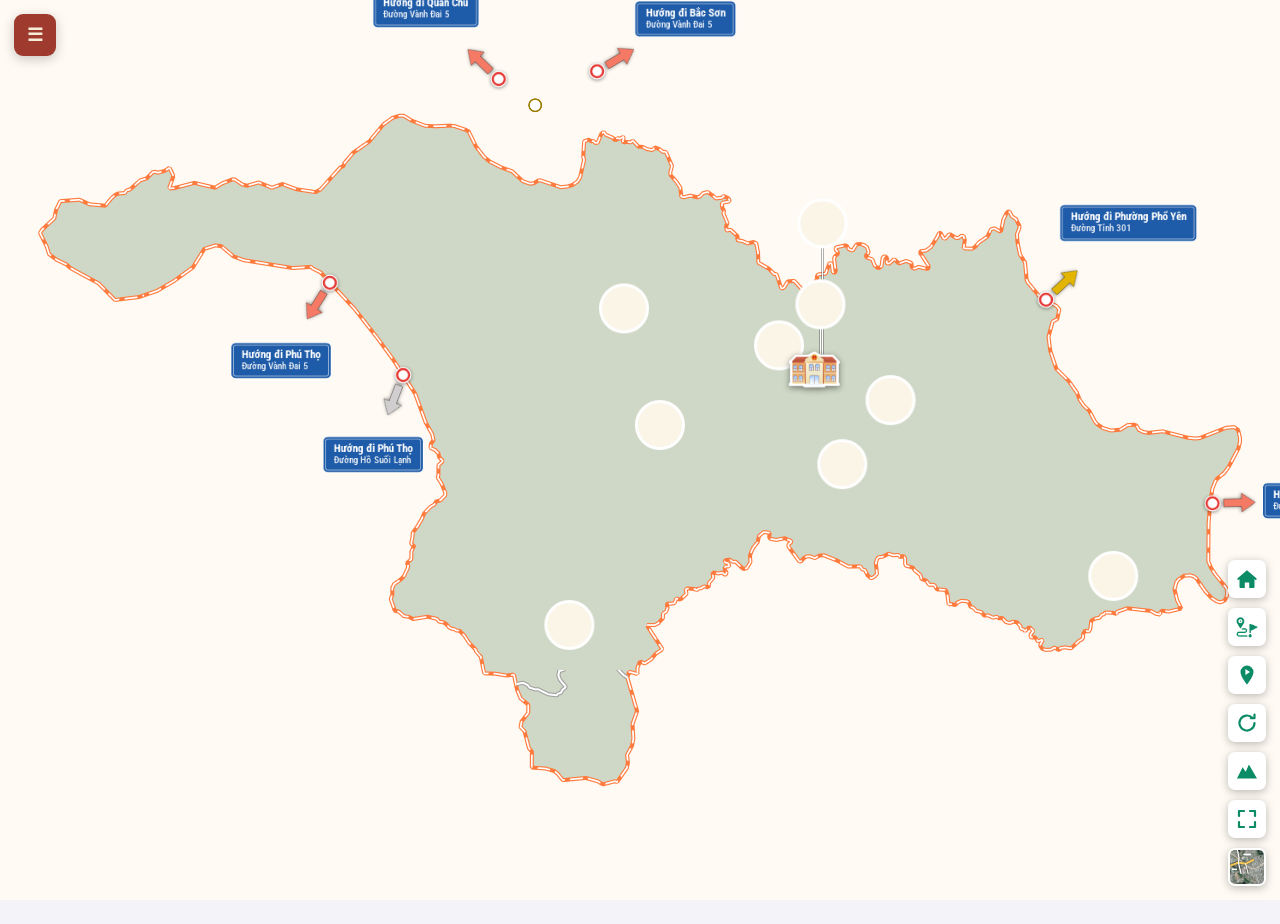
==== pages/ban-do-so.html @ e3b13b23 "firt commit" ====
<!doctype html><html lang=""><head><meta charset="utf-8"/><meta http-equiv="X-UA-Compatible" content="IE=edge"/><meta name="viewport" content="width=device-width,initial-scale=1"/>logo-thai-nguyen.png" /><title>Bản đồ số liên kết di tích - Xã Thành Công</title></head><body><noscript><strong>We're sorry but thanhcong-map-dist doesn't work properly without JavaScript enabled. Please enable it to continue.</strong></noscript><div id="app"></div><script src="../root_data/map/map-data.js"></script>
<script>(function () {
  const doc = window.__MAPLIBRE_DOCUMENT__;
  const valid = doc && doc.schema === 'maplibre-document' && doc.version === 1 && doc.payload && doc.payload.map_info && Array.isArray(doc.payload.editor_items);
  if (!valid) {
    const app = document.getElementById('app');
    app.textContent = 'Không mở được dữ liệu bản đồ. Kiểm tra file root_data/map/map-data.js.';
    app.setAttribute('role', 'alert');
    window.__MAPLIBRE_LEGACY__ = { valid: false }; return;
  }
  const payload = doc.payload, info = payload.map_info, legacy = doc.presentation?.legacy || {};
  const items = payload.editor_items.filter(item => item.is_visible !== false);
  const points = items.filter(item => item.kind === 'point' && Array.isArray(item.data.ll));
  const original = new Map((legacy.sites || []).map(site => [site.id, site]));
  const id = point => String(point.data.marker?.custom_attributes?.source_id || point.id);
  const hq = points.find(point => point.data.marker?.category_id === 'administrative_hq');
  const localized = point => {
    const prior = original.get(id(point)) || {};
    const extra = point.data.marker?.custom_attributes || {};
    return {...prior, ...extra.legacy_site, id: id(point), ll: point.data.ll,
      stem: point.data.marker?.stem_level ?? prior.stem ?? 0,
      tier: point.data.marker?.tier ?? (prior.d3 ? 1 : 2), d3: prior.d3 || point.data.marker?.has_3d_model || false,
      vi: {...prior.vi, n: point.name, d: point.data.desc || prior.vi?.d || '', t: prior.vi?.t || 'Địa điểm'},
      en: {...prior.en, n: extra.name_en || prior.en?.n || point.name, d: extra.description_en || prior.en?.d || point.data.desc || '', t: prior.en?.t || 'Place'},
    };
  };
  const isAux = point => ['attraction', 'facility'].includes(point.data.marker?.category_id);
  const sites = points.filter(point => point !== hq && !isAux(point)).map(localized);
  const ubnd = hq ? {...legacy.ubnd, ...localized(hq)} : {hidden:true,ll:info.center,vi:{n:'',t:'',d:''},en:{n:'',t:'',d:''}};
  const groups = Array.isArray(info.layer_config?.entity_groups) ? info.layer_config.entity_groups : [];
  const tours = groups.filter(group => group.group_type === 'tour_route').map(group => ({
    id: group.slug || group.group_id, group_id: group.group_id, color: group.theme_color,
    vi: {n:group.group_name}, en:{n:group.metadata?.name_en || group.group_name},
    sites: [...group.members].filter(member => member.stop_order != null).sort((a,b)=>a.stop_order-b.stop_order)
      .map(member=>points.find(point=>String(point.id)===String(member.entity_id))).filter(point=>point && point!==hq).map(id),
  }));
  const snapshot = {sites,ubnd,tours,villages:legacy.villages || [],festivals:legacy.festivals || [],
    tienich:points.some(point=>point.data.marker?.category_id==='facility') ? points.filter(point=>point.data.marker?.category_id==='facility').map(localized) : legacy.tienich || [],
    dulich:points.some(point=>point.data.marker?.category_id==='attraction') ? points.filter(point=>point.data.marker?.category_id==='attraction').map(localized) : legacy.dulich || [],proads:legacy.proads || []};
  const routeFor = slug => {
    const group=groups.find(group=>(group.slug || group.group_id)===slug);
    return group && items.find(item=>item.kind==='line'&&String(item.id)===String(group.route_polyline_id));
  };
  const blank={type:'FeatureCollection',features:[]};
  const boundary=info.layer_config?.boundary_geojson;
  const boundaryCollection=boundary?.type==='FeatureCollection' ? boundary : boundary?.type==='Feature' ? {type:'FeatureCollection',features:[boundary]} : boundary?.coordinates ? {type:'FeatureCollection',features:[{type:'Feature',properties:{},geometry:boundary}]} : blank;
  const savedDetails={...legacy.details};
  for(const point of points){const key=id(point),prior=savedDetails[key] || {};savedDetails[key]={...prior,...point.data.marker?.custom_attributes?.legacy_detail,name:point.name,nameEn:point.data.marker?.custom_attributes?.name_en || prior.nameEn || point.name};}
  window.__MAPLIBRE_LEGACY__ = {
    valid:true,pending:[],actions:[],
    label:text=>text.replace(/\b0?9\b/g,match=>match.startsWith('0')?String(sites.length).padStart(2,'0'):String(sites.length)),
    history(hashFactory){
      if(location.protocol!=='about:')return hashFactory();
      // In-memory RouterHistory for srcdoc: never navigate the preview iframe
      // to <base href> when the original router updates its camera query.
      // Queue semantics follow Vue Router's MIT-licensed createMemoryHistory.
      let queue=[['',{}]],position=0,listeners=[];
      const set=(to,state={})=>{position++;queue.splice(position);queue.push([to,state]);};
      return {
        base:'',get location(){return queue[position][0];},get state(){return queue[position][1];},
        createHref:to=>to,
        replace(to,state){queue.splice(position--,1);set(to,state);},push(to,state){set(to,state);},
        listen(callback){listeners.push(callback);return()=>{listeners=listeners.filter(listener=>listener!==callback);};},
        destroy(){listeners=[];queue=[['',{}]];position=0;},
        go(delta,trigger=true){const from=this.location;position=Math.max(0,Math.min(position+delta,queue.length-1));if(trigger)for(const listener of listeners)listener(this.location,from,{direction:delta<0?'back':'forward',delta,type:'pop'});},
      };
    },
    data:()=>snapshot,details:()=>savedDetails,boundary:()=>boundaryCollection,
    hasBoundary:()=>boundaryCollection.features.length>0,originalFraming:()=>!!doc.presentation?.legacy,
    editorDocument:()=>({type:'MapEditorDocument',version:1,map:{id:info.id,name:info.name,center:info.center,zoom:info.zoom},items:items.filter(item=>item.kind==='box'||(item.kind==='line'&&item.data.route_type!=='tourist_trail'))}),
    localRoads:()=>({type:'FeatureCollection',features:items.filter(item=>item.kind==='line'&&item.data.cap_duong==='duong_thon'&&item.data.route_type!=='tourist_trail').map(item=>({type:'Feature',properties:{...item.data,name:item.name},geometry:{type:'LineString',coordinates:item.data.coords}}))}),
    camera:()=>({center:info.center,zoom:info.zoom,pitch:info.pitch || 0,bearing:info.bearing || 0}),
    minZoom:()=>info.layer_config?.min_zoom ?? (doc.presentation?.legacy ? 12.18 : Math.min(info.zoom,0)),
    basemap:()=>legacy.default_basemap || ({'google-hybrid':'hybrid','roadmap':'osm','raster':'osm'}[info.default_layer] || 'satellite'),
    geometryForStops:stops=>{const route=tours.find(route=>{const expected=[...(hq?[hq.data.ll]:[]),...route.sites.map(site=>sites.find(point=>point.id===site)?.ll).filter(Boolean)];return expected.length===stops.length&&expected.every((ll,index)=>Math.abs(ll[0]-stops[index][0])<1e-6&&Math.abs(ll[1]-stops[index][1])<1e-6);});const item=route&&routeFor(route.id);return item?{type:'LineString',coordinates:item.data.coords}:null;},
    audioUrl:slug=>{const point=points.find(point=>id(point)===slug);return point?.data.marker?.action_config?.audio_url || legacy.audio?.[slug] || '';},
    attach(map,controls){if(!this.pending.some(entry=>entry.map===map))this.pending.push({map,controls});},
    selectRoute(slug){this.actions.push(['selectRoute',slug]);},
    pointSelected(point){this.actions.push(['pointSelected',point]);},
    mode(mode,slug){this.actions.push(['mode',mode,slug]);},
    activity(){},stop(){},
    openVR(slug){this.actions.push(['openVR',slug]);},focusModels(){this.actions.push(['focusModels']);},
  };
})();
</script>
<script>if(window.__MAPLIBRE_LEGACY__?.valid){(function(){var e={9662:function(e,t,o){var n=o(614),r=o(6330),i=TypeError;e.exports=function(e){if(n(e))return e;throw i(r(e)+" is not a function")}},6077:function(e,t,o){var n=o(614),r=String,i=TypeError;e.exports=function(e){if("object"==typeof e||n(e))return e;throw i("Can't set "+r(e)+" as a prototype")}},9670:function(e,t,o){var n=o(111),r=String,i=TypeError;e.exports=function(e){if(n(e))return e;throw i(r(e)+" is not an object")}},3013:function(e){e.exports="undefined"!=typeof ArrayBuffer&&"undefined"!=typeof DataView},260:function(e,t,o){"use strict";var n,r,i,a=o(3013),l=o(9781),c=o(7854),s=o(614),d=o(111),f=o(2597),h=o(648),u=o(6330),m=o(8880),p=o(8052),b=o(7045),g=o(7976),v=o(9518),A=o(7674),y=o(5112),x=o(9711),w=o(9909),k=w.enforce,z=w.get,C=c.Int8Array,E=C&&C.prototype,T=c.Uint8ClampedArray,B=T&&T.prototype,D=C&&v(C),I=E&&v(E),M=Object.prototype,F=c.TypeError,S=y("toStringTag"),P=x("TYPED_ARRAY_TAG"),R="TypedArrayConstructor",V=a&&!!A&&"Opera"!==h(c.opera),O=!1,Q={Int8Array:1,Uint8Array:1,Uint8ClampedArray:1,Int16Array:2,Uint16Array:2,Int32Array:4,Uint32Array:4,Float32Array:4,Float64Array:8},L={BigInt64Array:8,BigUint64Array:8},U=function(e){if(!d(e))return!1;var t=h(e);return"DataView"===t||f(Q,t)||f(L,t)},j=function(e){var t=v(e);if(d(t)){var o=z(t);return o&&f(o,R)?o[R]:j(t)}},q=function(e){if(!d(e))return!1;var t=h(e);return f(Q,t)||f(L,t)},N=function(e){if(q(e))return e;throw F("Target is not a typed array")},G=function(e){if(s(e)&&(!A||g(D,e)))return e;throw F(u(e)+" is not a typed array constructor")},Y=function(e,t,o,n){if(l){if(o)for(var r in Q){var i=c[r];if(i&&f(i.prototype,e))try{delete i.prototype[e]}catch(a){try{i.prototype[e]=t}catch(s){}}}I[e]&&!o||p(I,e,o?t:V&&E[e]||t,n)}},H=function(e,t,o){var n,r;if(l){if(A){if(o)for(n in Q)if(r=c[n],r&&f(r,e))try{delete r[e]}catch(i){}if(D[e]&&!o)return;try{return p(D,e,o?t:V&&D[e]||t)}catch(i){}}for(n in Q)r=c[n],!r||r[e]&&!o||p(r,e,t)}};for(n in Q)r=c[n],i=r&&r.prototype,i?k(i)[R]=r:V=!1;for(n in L)r=c[n],i=r&&r.prototype,i&&(k(i)[R]=r);if((!V||!s(D)||D===Function.prototype)&&(D=function(){throw F("Incorrect invocation")},V))for(n in Q)c[n]&&A(c[n],D);if((!V||!I||I===M)&&(I=D.prototype,V))for(n in Q)c[n]&&A(c[n].prototype,I);if(V&&v(B)!==I&&A(B,I),l&&!f(I,S))for(n in O=!0,b(I,S,{configurable:!0,get:function(){return d(this)?this[P]:void 0}}),Q)c[n]&&m(c[n],P,n);e.exports={NATIVE_ARRAY_BUFFER_VIEWS:V,TYPED_ARRAY_TAG:O&&P,aTypedArray:N,aTypedArrayConstructor:G,exportTypedArrayMethod:Y,exportTypedArrayStaticMethod:H,getTypedArrayConstructor:j,isView:U,isTypedArray:q,TypedArray:D,TypedArrayPrototype:I}},1318:function(e,t,o){var n=o(5656),r=o(1400),i=o(6244),a=function(e){return function(t,o,a){var l,c=n(t),s=i(c),d=r(a,s);if(e&&o!=o){while(s>d)if(l=c[d++],l!=l)return!0}else for(;s>d;d++)if((e||d in c)&&c[d]===o)return e||d||0;return!e&&-1}};e.exports={includes:a(!0),indexOf:a(!1)}},9671:function(e,t,o){var n=o(9974),r=o(8361),i=o(7908),a=o(6244),l=function(e){var t=1==e;return function(o,l,c){var s,d,f=i(o),h=r(f),u=n(l,c),m=a(h);while(m-- >0)if(s=h[m],d=u(s,m,f),d)switch(e){case 0:return s;case 1:return m}return t?-1:void 0}};e.exports={findLast:l(0),findLastIndex:l(1)}},3658:function(e,t,o){"use strict";var n=o(9781),r=o(3157),i=TypeError,a=Object.getOwnPropertyDescriptor,l=n&&!function(){if(void 0!==this)return!0;try{Object.defineProperty([],"length",{writable:!1}).length=1}catch(e){return e instanceof TypeError}}();e.exports=l?function(e,t){if(r(e)&&!a(e,"length").writable)throw i("Cannot set read only .length");return e.length=t}:function(e,t){return e.length=t}},4326:function(e,t,o){var n=o(1702),r=n({}.toString),i=n("".slice);e.exports=function(e){return i(r(e),8,-1)}},648:function(e,t,o){var n=o(1694),r=o(614),i=o(4326),a=o(5112),l=a("toStringTag"),c=Object,s="Arguments"==i(function(){return arguments}()),d=function(e,t){try{return e[t]}catch(o){}};e.exports=n?i:function(e){var t,o,n;return void 0===e?"Undefined":null===e?"Null":"string"==typeof(o=d(t=c(e),l))?o:s?i(t):"Object"==(n=i(t))&&r(t.callee)?"Arguments":n}},9920:function(e,t,o){var n=o(2597),r=o(3887),i=o(1236),a=o(3070);e.exports=function(e,t,o){for(var l=r(t),c=a.f,s=i.f,d=0;d<l.length;d++){var f=l[d];n(e,f)||o&&n(o,f)||c(e,f,s(t,f))}}},8544:function(e,t,o){var n=o(7293);e.exports=!n((function(){function e(){}return e.prototype.constructor=null,Object.getPrototypeOf(new e)!==e.prototype}))},8880:function(e,t,o){var n=o(9781),r=o(3070),i=o(9114);e.exports=n?function(e,t,o){return r.f(e,t,i(1,o))}:function(e,t,o){return e[t]=o,e}},9114:function(e){e.exports=function(e,t){return{enumerable:!(1&e),configurable:!(2&e),writable:!(4&e),value:t}}},7045:function(e,t,o){var n=o(6339),r=o(3070);e.exports=function(e,t,o){return o.get&&n(o.get,t,{getter:!0}),o.set&&n(o.set,t,{setter:!0}),r.f(e,t,o)}},8052:function(e,t,o){var n=o(614),r=o(3070),i=o(6339),a=o(3072);e.exports=function(e,t,o,l){l||(l={});var c=l.enumerable,s=void 0!==l.name?l.name:t;if(n(o)&&i(o,s,l),l.global)c?e[t]=o:a(t,o);else{try{l.unsafe?e[t]&&(c=!0):delete e[t]}catch(d){}c?e[t]=o:r.f(e,t,{value:o,enumerable:!1,configurable:!l.nonConfigurable,writable:!l.nonWritable})}return e}},3072:function(e,t,o){var n=o(7854),r=Object.defineProperty;e.exports=function(e,t){try{r(n,e,{value:t,configurable:!0,writable:!0})}catch(o){n[e]=t}return t}},9781:function(e,t,o){var n=o(7293);e.exports=!n((function(){return 7!=Object.defineProperty({},1,{get:function(){return 7}})[1]}))},4154:function(e){var t="object"==typeof document&&document.all,o="undefined"==typeof t&&void 0!==t;e.exports={all:t,IS_HTMLDDA:o}},317:function(e,t,o){var n=o(7854),r=o(111),i=n.document,a=r(i)&&r(i.createElement);e.exports=function(e){return a?i.createElement(e):{}}},7207:function(e){var t=TypeError,o=9007199254740991;e.exports=function(e){if(e>o)throw t("Maximum allowed index exceeded");return e}},8113:function(e){e.exports="undefined"!=typeof navigator&&String(navigator.userAgent)||""},7392:function(e,t,o){var n,r,i=o(7854),a=o(8113),l=i.process,c=i.Deno,s=l&&l.versions||c&&c.version,d=s&&s.v8;d&&(n=d.split("."),r=n[0]>0&&n[0]<4?1:+(n[0]+n[1])),!r&&a&&(n=a.match(/Edge\/(\d+)/),(!n||n[1]>=74)&&(n=a.match(/Chrome\/(\d+)/),n&&(r=+n[1]))),e.exports=r},748:function(e){e.exports=["constructor","hasOwnProperty","isPrototypeOf","propertyIsEnumerable","toLocaleString","toString","valueOf"]},2109:function(e,t,o){var n=o(7854),r=o(1236).f,i=o(8880),a=o(8052),l=o(3072),c=o(9920),s=o(4705);e.exports=function(e,t){var o,d,f,h,u,m,p=e.target,b=e.global,g=e.stat;if(d=b?n:g?n[p]||l(p,{}):(n[p]||{}).prototype,d)for(f in t){if(u=t[f],e.dontCallGetSet?(m=r(d,f),h=m&&m.value):h=d[f],o=s(b?f:p+(g?".":"#")+f,e.forced),!o&&void 0!==h){if(typeof u==typeof h)continue;c(u,h)}(e.sham||h&&h.sham)&&i(u,"sham",!0),a(d,f,u,e)}}},7293:function(e){e.exports=function(e){try{return!!e()}catch(t){return!0}}},9974:function(e,t,o){var n=o(1470),r=o(9662),i=o(4374),a=n(n.bind);e.exports=function(e,t){return r(e),void 0===t?e:i?a(e,t):function(){return e.apply(t,arguments)}}},4374:function(e,t,o){var n=o(7293);e.exports=!n((function(){var e=function(){}.bind();return"function"!=typeof e||e.hasOwnProperty("prototype")}))},6916:function(e,t,o){var n=o(4374),r=Function.prototype.call;e.exports=n?r.bind(r):function(){return r.apply(r,arguments)}},6530:function(e,t,o){var n=o(9781),r=o(2597),i=Function.prototype,a=n&&Object.getOwnPropertyDescriptor,l=r(i,"name"),c=l&&"something"===function(){}.name,s=l&&(!n||n&&a(i,"name").configurable);e.exports={EXISTS:l,PROPER:c,CONFIGURABLE:s}},5668:function(e,t,o){var n=o(1702),r=o(9662);e.exports=function(e,t,o){try{return n(r(Object.getOwnPropertyDescriptor(e,t)[o]))}catch(i){}}},1470:function(e,t,o){var n=o(4326),r=o(1702);e.exports=function(e){if("Function"===n(e))return r(e)}},1702:function(e,t,o){var n=o(4374),r=Function.prototype,i=r.call,a=n&&r.bind.bind(i,i);e.exports=n?a:function(e){return function(){return i.apply(e,arguments)}}},5005:function(e,t,o){var n=o(7854),r=o(614),i=function(e){return r(e)?e:void 0};e.exports=function(e,t){return arguments.length<2?i(n[e]):n[e]&&n[e][t]}},8173:function(e,t,o){var n=o(9662),r=o(8554);e.exports=function(e,t){var o=e[t];return r(o)?void 0:n(o)}},7854:function(e,t,o){var n=function(e){return e&&e.Math==Math&&e};e.exports=n("object"==typeof globalThis&&globalThis)||n("object"==typeof window&&window)||n("object"==typeof self&&self)||n("object"==typeof o.g&&o.g)||function(){return this}()||Function("return this")()},2597:function(e,t,o){var n=o(1702),r=o(7908),i=n({}.hasOwnProperty);e.exports=Object.hasOwn||function(e,t){return i(r(e),t)}},3501:function(e){e.exports={}},4664:function(e,t,o){var n=o(9781),r=o(7293),i=o(317);e.exports=!n&&!r((function(){return 7!=Object.defineProperty(i("div"),"a",{get:function(){return 7}}).a}))},8361:function(e,t,o){var n=o(1702),r=o(7293),i=o(4326),a=Object,l=n("".split);e.exports=r((function(){return!a("z").propertyIsEnumerable(0)}))?function(e){return"String"==i(e)?l(e,""):a(e)}:a},2788:function(e,t,o){var n=o(1702),r=o(614),i=o(5465),a=n(Function.toString);r(i.inspectSource)||(i.inspectSource=function(e){return a(e)}),e.exports=i.inspectSource},9909:function(e,t,o){var n,r,i,a=o(4811),l=o(7854),c=o(111),s=o(8880),d=o(2597),f=o(5465),h=o(6200),u=o(3501),m="Object already initialized",p=l.TypeError,b=l.WeakMap,g=function(e){return i(e)?r(e):n(e,{})},v=function(e){return function(t){var o;if(!c(t)||(o=r(t)).type!==e)throw p("Incompatible receiver, "+e+" required");return o}};if(a||f.state){var A=f.state||(f.state=new b);A.get=A.get,A.has=A.has,A.set=A.set,n=function(e,t){if(A.has(e))throw p(m);return t.facade=e,A.set(e,t),t},r=function(e){return A.get(e)||{}},i=function(e){return A.has(e)}}else{var y=h("state");u[y]=!0,n=function(e,t){if(d(e,y))throw p(m);return t.facade=e,s(e,y,t),t},r=function(e){return d(e,y)?e[y]:{}},i=function(e){return d(e,y)}}e.exports={set:n,get:r,has:i,enforce:g,getterFor:v}},3157:function(e,t,o){var n=o(4326);e.exports=Array.isArray||function(e){return"Array"==n(e)}},614:function(e,t,o){var n=o(4154),r=n.all;e.exports=n.IS_HTMLDDA?function(e){return"function"==typeof e||e===r}:function(e){return"function"==typeof e}},4705:function(e,t,o){var n=o(7293),r=o(614),i=/#|\.prototype\./,a=function(e,t){var o=c[l(e)];return o==d||o!=s&&(r(t)?n(t):!!t)},l=a.normalize=function(e){return String(e).replace(i,".").toLowerCase()},c=a.data={},s=a.NATIVE="N",d=a.POLYFILL="P";e.exports=a},8554:function(e){e.exports=function(e){return null===e||void 0===e}},111:function(e,t,o){var n=o(614),r=o(4154),i=r.all;e.exports=r.IS_HTMLDDA?function(e){return"object"==typeof e?null!==e:n(e)||e===i}:function(e){return"object"==typeof e?null!==e:n(e)}},1913:function(e){e.exports=!1},2190:function(e,t,o){var n=o(5005),r=o(614),i=o(7976),a=o(3307),l=Object;e.exports=a?function(e){return"symbol"==typeof e}:function(e){var t=n("Symbol");return r(t)&&i(t.prototype,l(e))}},6244:function(e,t,o){var n=o(7466);e.exports=function(e){return n(e.length)}},6339:function(e,t,o){var n=o(1702),r=o(7293),i=o(614),a=o(2597),l=o(9781),c=o(6530).CONFIGURABLE,s=o(2788),d=o(9909),f=d.enforce,h=d.get,u=String,m=Object.defineProperty,p=n("".slice),b=n("".replace),g=n([].join),v=l&&!r((function(){return 8!==m((function(){}),"length",{value:8}).length})),A=String(String).split("String"),y=e.exports=function(e,t,o){"Symbol("===p(u(t),0,7)&&(t="["+b(u(t),/^Symbol\(([^)]*)\)/,"$1")+"]"),o&&o.getter&&(t="get "+t),o&&o.setter&&(t="set "+t),(!a(e,"name")||c&&e.name!==t)&&(l?m(e,"name",{value:t,configurable:!0}):e.name=t),v&&o&&a(o,"arity")&&e.length!==o.arity&&m(e,"length",{value:o.arity});try{o&&a(o,"constructor")&&o.constructor?l&&m(e,"prototype",{writable:!1}):e.prototype&&(e.prototype=void 0)}catch(r){}var n=f(e);return a(n,"source")||(n.source=g(A,"string"==typeof t?t:"")),e};Function.prototype.toString=y((function(){return i(this)&&h(this).source||s(this)}),"toString")},4758:function(e){var t=Math.ceil,o=Math.floor;e.exports=Math.trunc||function(e){var n=+e;return(n>0?o:t)(n)}},3070:function(e,t,o){var n=o(9781),r=o(4664),i=o(3353),a=o(9670),l=o(4948),c=TypeError,s=Object.defineProperty,d=Object.getOwnPropertyDescriptor,f="enumerable",h="configurable",u="writable";t.f=n?i?function(e,t,o){if(a(e),t=l(t),a(o),"function"===typeof e&&"prototype"===t&&"value"in o&&u in o&&!o[u]){var n=d(e,t);n&&n[u]&&(e[t]=o.value,o={configurable:h in o?o[h]:n[h],enumerable:f in o?o[f]:n[f],writable:!1})}return s(e,t,o)}:s:function(e,t,o){if(a(e),t=l(t),a(o),r)try{return s(e,t,o)}catch(n){}if("get"in o||"set"in o)throw c("Accessors not supported");return"value"in o&&(e[t]=o.value),e}},1236:function(e,t,o){var n=o(9781),r=o(6916),i=o(5296),a=o(9114),l=o(5656),c=o(4948),s=o(2597),d=o(4664),f=Object.getOwnPropertyDescriptor;t.f=n?f:function(e,t){if(e=l(e),t=c(t),d)try{return f(e,t)}catch(o){}if(s(e,t))return a(!r(i.f,e,t),e[t])}},8006:function(e,t,o){var n=o(6324),r=o(748),i=r.concat("length","prototype");t.f=Object.getOwnPropertyNames||function(e){return n(e,i)}},5181:function(e,t){t.f=Object.getOwnPropertySymbols},9518:function(e,t,o){var n=o(2597),r=o(614),i=o(7908),a=o(6200),l=o(8544),c=a("IE_PROTO"),s=Object,d=s.prototype;e.exports=l?s.getPrototypeOf:function(e){var t=i(e);if(n(t,c))return t[c];var o=t.constructor;return r(o)&&t instanceof o?o.prototype:t instanceof s?d:null}},7976:function(e,t,o){var n=o(1702);e.exports=n({}.isPrototypeOf)},6324:function(e,t,o){var n=o(1702),r=o(2597),i=o(5656),a=o(1318).indexOf,l=o(3501),c=n([].push);e.exports=function(e,t){var o,n=i(e),s=0,d=[];for(o in n)!r(l,o)&&r(n,o)&&c(d,o);while(t.length>s)r(n,o=t[s++])&&(~a(d,o)||c(d,o));return d}},5296:function(e,t){"use strict";var o={}.propertyIsEnumerable,n=Object.getOwnPropertyDescriptor,r=n&&!o.call({1:2},1);t.f=r?function(e){var t=n(this,e);return!!t&&t.enumerable}:o},7674:function(e,t,o){var n=o(5668),r=o(9670),i=o(6077);e.exports=Object.setPrototypeOf||("__proto__"in{}?function(){var e,t=!1,o={};try{e=n(Object.prototype,"__proto__","set"),e(o,[]),t=o instanceof Array}catch(a){}return function(o,n){return r(o),i(n),t?e(o,n):o.__proto__=n,o}}():void 0)},2140:function(e,t,o){var n=o(6916),r=o(614),i=o(111),a=TypeError;e.exports=function(e,t){var o,l;if("string"===t&&r(o=e.toString)&&!i(l=n(o,e)))return l;if(r(o=e.valueOf)&&!i(l=n(o,e)))return l;if("string"!==t&&r(o=e.toString)&&!i(l=n(o,e)))return l;throw a("Can't convert object to primitive value")}},3887:function(e,t,o){var n=o(5005),r=o(1702),i=o(8006),a=o(5181),l=o(9670),c=r([].concat);e.exports=n("Reflect","ownKeys")||function(e){var t=i.f(l(e)),o=a.f;return o?c(t,o(e)):t}},4488:function(e,t,o){var n=o(8554),r=TypeError;e.exports=function(e){if(n(e))throw r("Can't call method on "+e);return e}},6200:function(e,t,o){var n=o(2309),r=o(9711),i=n("keys");e.exports=function(e){return i[e]||(i[e]=r(e))}},5465:function(e,t,o){var n=o(7854),r=o(3072),i="__core-js_shared__",a=n[i]||r(i,{});e.exports=a},2309:function(e,t,o){var n=o(1913),r=o(5465);(e.exports=function(e,t){return r[e]||(r[e]=void 0!==t?t:{})})("versions",[]).push({version:"3.28.0",mode:n?"pure":"global",copyright:"© 2014-2023 Denis Pushkarev (zloirock.ru)",license:"https://github.com/zloirock/core-js/blob/v3.28.0/LICENSE",source:"https://github.com/zloirock/core-js"})},6293:function(e,t,o){var n=o(7392),r=o(7293);e.exports=!!Object.getOwnPropertySymbols&&!r((function(){var e=Symbol();return!String(e)||!(Object(e)instanceof Symbol)||!Symbol.sham&&n&&n<41}))},1400:function(e,t,o){var n=o(9303),r=Math.max,i=Math.min;e.exports=function(e,t){var o=n(e);return o<0?r(o+t,0):i(o,t)}},5656:function(e,t,o){var n=o(8361),r=o(4488);e.exports=function(e){return n(r(e))}},9303:function(e,t,o){var n=o(4758);e.exports=function(e){var t=+e;return t!==t||0===t?0:n(t)}},7466:function(e,t,o){var n=o(9303),r=Math.min;e.exports=function(e){return e>0?r(n(e),9007199254740991):0}},7908:function(e,t,o){var n=o(4488),r=Object;e.exports=function(e){return r(n(e))}},2452:function(e,t,o){var n=o(3002),r=RangeError;e.exports=function(e,t){var o=n(e);if(o%t)throw r("Wrong offset");return o}},3002:function(e,t,o){var n=o(9303),r=RangeError;e.exports=function(e){var t=n(e);if(t<0)throw r("The argument can't be less than 0");return t}},7593:function(e,t,o){var n=o(6916),r=o(111),i=o(2190),a=o(8173),l=o(2140),c=o(5112),s=TypeError,d=c("toPrimitive");e.exports=function(e,t){if(!r(e)||i(e))return e;var o,c=a(e,d);if(c){if(void 0===t&&(t="default"),o=n(c,e,t),!r(o)||i(o))return o;throw s("Can't convert object to primitive value")}return void 0===t&&(t="number"),l(e,t)}},4948:function(e,t,o){var n=o(7593),r=o(2190);e.exports=function(e){var t=n(e,"string");return r(t)?t:t+""}},1694:function(e,t,o){var n=o(5112),r=n("toStringTag"),i={};i[r]="z",e.exports="[object z]"===String(i)},6330:function(e){var t=String;e.exports=function(e){try{return t(e)}catch(o){return"Object"}}},9711:function(e,t,o){var n=o(1702),r=0,i=Math.random(),a=n(1..toString);e.exports=function(e){return"Symbol("+(void 0===e?"":e)+")_"+a(++r+i,36)}},3307:function(e,t,o){var n=o(6293);e.exports=n&&!Symbol.sham&&"symbol"==typeof Symbol.iterator},3353:function(e,t,o){var n=o(9781),r=o(7293);e.exports=n&&r((function(){return 42!=Object.defineProperty((function(){}),"prototype",{value:42,writable:!1}).prototype}))},4811:function(e,t,o){var n=o(7854),r=o(614),i=n.WeakMap;e.exports=r(i)&&/native code/.test(String(i))},5112:function(e,t,o){var n=o(7854),r=o(2309),i=o(2597),a=o(9711),l=o(6293),c=o(3307),s=n.Symbol,d=r("wks"),f=c?s["for"]||s:s&&s.withoutSetter||a;e.exports=function(e){return i(d,e)||(d[e]=l&&i(s,e)?s[e]:f("Symbol."+e)),d[e]}},7658:function(e,t,o){"use strict";var n=o(2109),r=o(7908),i=o(6244),a=o(3658),l=o(7207),c=o(7293),s=c((function(){return 4294967297!==[].push.call({length:4294967296},1)})),d=function(){try{Object.defineProperty([],"length",{writable:!1}).push()}catch(e){return e instanceof TypeError}},f=s||!d();n({target:"Array",proto:!0,arity:1,forced:f},{push:function(e){var t=r(this),o=i(t),n=arguments.length;l(o+n);for(var c=0;c<n;c++)t[o]=arguments[c],o++;return a(t,o),o}})},4590:function(e,t,o){"use strict";var n=o(260),r=o(9671).findLastIndex,i=n.aTypedArray,a=n.exportTypedArrayMethod;a("findLastIndex",(function(e){return r(i(this),e,arguments.length>1?arguments[1]:void 0)}))},3408:function(e,t,o){"use strict";var n=o(260),r=o(9671).findLast,i=n.aTypedArray,a=n.exportTypedArrayMethod;a("findLast",(function(e){return r(i(this),e,arguments.length>1?arguments[1]:void 0)}))},3462:function(e,t,o){"use strict";var n=o(7854),r=o(6916),i=o(260),a=o(6244),l=o(2452),c=o(7908),s=o(7293),d=n.RangeError,f=n.Int8Array,h=f&&f.prototype,u=h&&h.set,m=i.aTypedArray,p=i.exportTypedArrayMethod,b=!s((function(){var e=new Uint8ClampedArray(2);return r(u,e,{length:1,0:3},1),3!==e[1]})),g=b&&i.NATIVE_ARRAY_BUFFER_VIEWS&&s((function(){var e=new f(2);return e.set(1),e.set("2",1),0!==e[0]||2!==e[1]}));p("set",(function(e){m(this);var t=l(arguments.length>1?arguments[1]:void 0,1),o=c(e);if(b)return r(u,this,o,t);var n=this.length,i=a(o),s=0;if(i+t>n)throw d("Wrong length");while(s<i)this[t+s]=o[s++]}),!b||g)},31:function(e,t,o){"use strict";o.r(t);var n=o(8081),r=o.n(n),i=o(3645),a=o.n(i),l=a()(r());l.push([e.id,"body,html{margin:0;height:100%;overflow:hidden}.dropdown-item{cursor:pointer}",""]),t["default"]=l},7030:function(e,t,o){"use strict";o.r(t);var n=o(8081),r=o.n(n),i=o(3645),a=o.n(i),l=a()(r());l.push([e.id,".sdp[data-v-0761afee]{display:flex;flex-direction:column;background:#fbf5e8}.sdp-gallery[data-v-0761afee]{position:relative;height:190px;flex:none;overflow:hidden;background:repeating-linear-gradient(45deg,#e3d2b0 0 12px,#dcc9a4 12px 24px)}.sdp-gallery__img[data-v-0761afee]{position:absolute;inset:0;width:100%;height:100%;-o-object-fit:cover;object-fit:cover;cursor:pointer}.sdp-gallery__close[data-v-0761afee]{top:10px;right:10px;width:30px;height:30px;border-radius:8px;border:none;background:rgba(23,37,48,.78);color:#e7c56b;font-size:15px}.sdp-gallery__close[data-v-0761afee],.sdp-gallery__nav[data-v-0761afee]{position:absolute;z-index:2;display:flex;align-items:center;justify-content:center;cursor:pointer}.sdp-gallery__nav[data-v-0761afee]{top:50%;transform:translateY(-50%);width:28px;height:28px;border-radius:50%;border:none;background:rgba(23,37,48,.55);color:#f6ecd7;font-size:18px;line-height:1}.sdp-gallery__nav--prev[data-v-0761afee]{left:8px}.sdp-gallery__nav--next[data-v-0761afee]{right:8px}.sdp-gallery__count[data-v-0761afee]{left:50%;bottom:8px;transform:translateX(-50%);z-index:2;background:rgba(23,37,48,.68);padding:2px 9px;border-radius:999px;letter-spacing:.3px}.sdp-gallery__count[data-v-0761afee],.sdp-gallery__type[data-v-0761afee]{position:absolute;color:#f6ecd7;font-size:11px;font-weight:600}.sdp-gallery__type[data-v-0761afee]{left:12px;bottom:10px;z-index:1;background:#9e3b2e;letter-spacing:1px;text-transform:uppercase;padding:4px 11px;border-radius:4px}.sdp-body[data-v-0761afee]{padding:18px 20px 22px}.sdp-name[data-v-0761afee]{font-family:Playfair Display,serif;font-weight:700;font-size:21px;margin:0 0 2px;color:#2a2018;line-height:1.2}.sdp-alt-name[data-v-0761afee]{font-family:Carattere,cursive;font-size:20px;line-height:1;color:#b07a2e;margin:2px 0 14px}.sdp-actions[data-v-0761afee]{display:grid;grid-template-columns:repeat(4,1fr);gap:10px 2px;margin-bottom:16px}.sdp-action[data-v-0761afee]{flex-direction:column;gap:6px;min-width:0;background:none;border:none;padding:2px;cursor:pointer;text-decoration:none;font-family:Roboto Condensed,sans-serif}.sdp-action[data-v-0761afee],.sdp-action__ico[data-v-0761afee]{display:flex;align-items:center}.sdp-action__ico[data-v-0761afee]{width:42px;height:42px;border-radius:50%;flex:none;justify-content:center;transition:transform .15s ease}.sdp-action:hover .sdp-action__ico[data-v-0761afee]{transform:scale(1.07)}.sdp-action__label[data-v-0761afee]{font-size:11px;font-weight:700;color:#3a2e22;text-align:center;line-height:1.2}.sdp-qr[data-v-0761afee]{display:flex;align-items:center;gap:12px;padding:12px;margin-bottom:16px;background:#fbf5e8;border:1px solid #e0d0ae;border-radius:10px}.sdp-qr__img[data-v-0761afee]{width:66px;height:66px;flex:none;border-radius:4px;background:#fff}.sdp-qr__cap[data-v-0761afee]{margin:0;font-size:12.5px;color:#6a5a46;line-height:1.5}.sdp-rows[data-v-0761afee]{flex-direction:column;padding:14px 0;margin-bottom:16px;border-top:1px solid #ede0c4;border-bottom:1px solid #ede0c4}.sdp-row[data-v-0761afee],.sdp-rows[data-v-0761afee]{display:flex;gap:10px}.sdp-row[data-v-0761afee]{align-items:flex-start;font-size:13.5px;color:#2a2018}.sdp-row__ico[data-v-0761afee]{flex:none;color:#9e3b2e;margin-top:1px}.sdp-sub-h[data-v-0761afee]{font-family:Oswald,sans-serif;font-weight:700;font-size:15px;text-transform:uppercase;letter-spacing:.5px;color:#2a2018;margin:0 0 8px}.sdp-desc[data-v-0761afee]{font-size:14px;color:#5a4a46;line-height:1.7;margin:0;text-wrap:pretty}.sdp-lightbox[data-v-0761afee]{position:fixed;inset:0;z-index:99999;background:rgba(20,14,10,.88);backdrop-filter:blur(6px);display:flex;align-items:center;justify-content:center;padding:clamp(20px,4vw,48px);overflow-y:auto}.sdp-lightbox__stage[data-v-0761afee]{width:100%;max-width:min(1200px,95vw);display:flex;flex-direction:column;gap:14px;align-items:center;margin:auto 0}.sdp-lightbox__frame[data-v-0761afee]{width:min(1200px,92vw);height:min(72vh,760px);border-radius:8px;overflow:hidden;background:#1a120c;box-shadow:0 20px 60px rgba(0,0,0,.55);display:flex;align-items:center;justify-content:center;flex:none}.sdp-lightbox__img[data-v-0761afee]{width:100%;height:100%;-o-object-fit:contain;object-fit:contain;display:block}.sdp-lightbox__cap[data-v-0761afee]{font-family:Oswald,sans-serif;font-size:12px;letter-spacing:1.5px;color:#e7c56b;text-transform:uppercase;margin:0}.sdp-lightbox__close[data-v-0761afee],.sdp-lightbox__nav[data-v-0761afee]{position:absolute;border-radius:50%;border:1px solid hsla(44,72%,66%,.32);background:rgba(20,14,10,.62);color:#f6ecd7;cursor:pointer;display:flex;align-items:center;justify-content:center;line-height:1;transition:background .18s ease,transform .2s ease,border-color .18s ease}.sdp-lightbox__close[data-v-0761afee]{top:clamp(12px,2vw,24px);right:clamp(12px,2vw,28px);width:44px;height:44px;font-size:28px}.sdp-lightbox__close[data-v-0761afee]:focus-visible,.sdp-lightbox__close[data-v-0761afee]:hover{background:#9e3b2e;border-color:hsla(44,72%,66%,.6);transform:rotate(90deg);outline:none}.sdp-lightbox__nav[data-v-0761afee]{top:50%;transform:translateY(-50%);width:52px;height:52px;font-size:34px;font-weight:300}.sdp-lightbox__nav[data-v-0761afee]:focus-visible,.sdp-lightbox__nav[data-v-0761afee]:hover{background:rgba(158,59,46,.85);border-color:hsla(44,72%,66%,.6);outline:none}.sdp-lightbox__nav--prev[data-v-0761afee]{left:clamp(10px,2vw,28px)}.sdp-lightbox__nav--next[data-v-0761afee]{right:clamp(10px,2vw,28px)}@media (max-width:640px){.sdp-lightbox__frame[data-v-0761afee]{width:min(100%,92vw);height:min(58vh,520px)}.sdp-lightbox__nav[data-v-0761afee]{width:42px;height:42px;font-size:28px}.sdp-lightbox__close[data-v-0761afee]{width:40px;height:40px;font-size:24px}}.sdp-lb-enter-active[data-v-0761afee],.sdp-lb-leave-active[data-v-0761afee]{transition:opacity .22s ease}.sdp-lb-enter-active .sdp-lightbox__stage[data-v-0761afee],.sdp-lb-leave-active .sdp-lightbox__stage[data-v-0761afee]{transition:transform .28s cubic-bezier(.2,.7,.2,1),opacity .24s ease}.sdp-lb-enter-from[data-v-0761afee],.sdp-lb-leave-to[data-v-0761afee]{opacity:0}.sdp-lb-enter-from .sdp-lightbox__stage[data-v-0761afee],.sdp-lb-leave-to .sdp-lightbox__stage[data-v-0761afee]{opacity:0;transform:scale(.94)}",""]),t["default"]=l},2463:function(e,t,o){"use strict";o.r(t);var n=o(8081),r=o.n(n),i=o(3645),a=o.n(i),l=a()(r());l.push([e.id,'.map-stage[data-v-6253dbbe]{position:fixed;inset:0}.map-frame[data-v-6253dbbe]{position:relative;width:100%;height:100%;overflow:hidden;background:#cdd6c4}.map-scroll[data-v-6253dbbe]{scrollbar-width:thin;scrollbar-color:#c9b68f transparent}.map-scroll[data-v-6253dbbe]::-webkit-scrollbar{width:6px}.map-scroll[data-v-6253dbbe]::-webkit-scrollbar-track{background:transparent}.map-scroll[data-v-6253dbbe]::-webkit-scrollbar-thumb{background:#c9b68f;border-radius:3px}.map-scroll[data-v-6253dbbe]::-webkit-scrollbar-thumb:hover{background:#9e3b2e}.map-frame[data-v-6253dbbe]:fullscreen{height:100%;max-height:none;border:none;border-radius:0}.hv1[data-v-6253dbbe]:hover{background:#7c2b21}.hv2[data-v-6253dbbe]:hover{background:#fff}.hv3[data-v-6253dbbe]:hover,.hv4[data-v-6253dbbe]:hover{background:#e2d2b0}.hv5[data-v-6253dbbe]:hover{background:#7c2b21}.tour-desc[data-v-6253dbbe]{display:grid;grid-template-rows:0fr;transition:grid-template-rows .32s cubic-bezier(.4,0,.2,1)}.tour-item.open .tour-desc[data-v-6253dbbe]{grid-template-rows:1fr}.tour-desc-clip[data-v-6253dbbe]{min-height:0;overflow:hidden}.tour-desc-text[data-v-6253dbbe]{margin:0;padding:8px 4px 4px 12px;border-left:2px solid var(--tour-color);margin-left:9px;margin-top:6px;font-family:Roboto Condensed,sans-serif;font-size:12.5px;line-height:1.5;color:#5a4a39;text-wrap:pretty;opacity:0;transform:translateY(-4px);transition:opacity .18s ease,transform .32s cubic-bezier(.4,0,.2,1)}.tour-item.open .tour-desc-text[data-v-6253dbbe]{opacity:1;transform:none;transition-delay:.06s,0s}@media (prefers-reduced-motion:reduce){.tour-desc[data-v-6253dbbe],.tour-desc-text[data-v-6253dbbe]{transition:none}}.search-list[data-v-6253dbbe]{margin-top:6px;display:flex;flex-direction:column;gap:2px;padding:4px;background:#fffdf6;border:1px solid #d8c5a2;border-radius:6px}.search-item[data-v-6253dbbe]{display:flex;align-items:center;gap:9px;width:100%;padding:8px 9px;background:none;border:none;border-radius:5px;cursor:pointer;text-align:left;font-family:Roboto Condensed,sans-serif}.search-item[data-v-6253dbbe]:hover{background:#f3e7cc}.search-dot[data-v-6253dbbe]{width:10px;height:10px;flex:none;border-radius:2px;transform:rotate(45deg)}.search-name[data-v-6253dbbe]{flex:1;font-size:13.5px;font-weight:500;color:#2a2018}.search-sub[data-v-6253dbbe]{font-size:11.5px;color:#8a7350;white-space:nowrap}.search-empty[data-v-6253dbbe]{padding:8px 9px;font-family:Roboto Condensed,sans-serif;font-size:12.5px;color:#8a7350}.pin-tip[data-v-6253dbbe]{position:absolute;z-index:8;width:280px;pointer-events:none;background:#fff;border-radius:8px;overflow:hidden;box-shadow:0 4px 16px rgba(0,0,0,.3);font-family:Roboto,Roboto Condensed,Arial,sans-serif;animation:pin-tip-in-6253dbbe .12s ease-out}.pin-tip-img[data-v-6253dbbe]{height:140px;background:#e8e8e8}.pin-tip-body[data-v-6253dbbe]{padding:10px 14px 12px}.pin-tip-name[data-v-6253dbbe]{font-weight:600;font-size:16px;line-height:1.3;color:#202124}.pin-tip-type[data-v-6253dbbe]{margin-top:3px;font-size:13px;line-height:1.35;color:#5f6368}@keyframes pin-tip-in-6253dbbe{0%{opacity:0}to{opacity:1}}.ctl-stack[data-v-6253dbbe]{position:absolute;right:14px;bottom:14px;z-index:7;display:flex;flex-direction:column;align-items:flex-end;gap:10px}.ctl-btn[data-v-6253dbbe]{position:relative;width:38px;height:38px;padding:0;display:flex;align-items:center;justify-content:center;background:#fff;border:2px solid #fff;border-radius:7px;cursor:pointer;box-sizing:border-box;box-shadow:0 2px 8px rgba(0,0,0,.28);flex:none;color:#0b8b66}.ctl-btn.on[data-v-6253dbbe]{color:#1a6fd8}.ctl-btn[data-v-6253dbbe]:hover{background:#f1f3f4}.ctl-btn>svg[data-v-6253dbbe]{width:24px;height:24px;display:block}.ctl-mask[data-v-6253dbbe]{width:28px;height:28px;display:block;background:currentColor;-webkit-mask:var(--ic) center /contain no-repeat;mask:var(--ic) center /contain no-repeat}.ctl-maptype[data-v-6253dbbe]{overflow:hidden}.ctl-maptype>img[data-v-6253dbbe]{position:absolute;inset:0;width:100%;height:100%;-o-object-fit:cover;object-fit:cover}.mt-wrap[data-v-6253dbbe]{position:relative;display:flex;align-items:center}.mt-hybrid-roads[data-v-6253dbbe]{position:absolute;inset:0;width:100%;height:100%;filter:drop-shadow(0 0 1px rgba(0,0,0,.55))}.mt-panel[data-v-6253dbbe]{position:absolute;right:calc(100% + 8px);bottom:0;width:-moz-max-content;width:max-content;display:flex;flex-direction:column;gap:6px;padding:8px;background:hsla(41,70%,95%,.98);border:1px solid #c9b68f;border-radius:12px;box-shadow:0 3px 14px rgba(0,0,0,.2)}.mt-row[data-v-6253dbbe]{display:flex;align-items:flex-start;gap:4px;justify-content:flex-end}.mt-grid[data-v-6253dbbe]{display:grid;grid-template-columns:repeat(4,auto);gap:8px 4px;padding-bottom:8px;border-bottom:1px solid #e0d0ae}.mt-more .mt-thumb[data-v-6253dbbe]{background:#fffdf6;border-color:#d8c5a2}.mt-more .mt-thumb>svg[data-v-6253dbbe]{width:22px;height:22px;fill:#7a6340;stroke:#7a6340;stroke-width:0}.mt-more .mt-thumb>svg>path[data-v-6253dbbe]{fill:none;stroke-width:2.4;stroke-linecap:round;stroke-linejoin:round}.mt-panel[data-v-6253dbbe]:before{content:"";position:absolute;top:-16px;bottom:-16px;left:-16px;right:-56px;z-index:-1}.mt-item[data-v-6253dbbe]{flex-direction:column;gap:4px;min-width:58px;padding:2px 4px;background:none;border:none;cursor:pointer;font-family:Roboto Condensed,sans-serif}.mt-item[data-v-6253dbbe],.mt-thumb[data-v-6253dbbe]{display:flex;align-items:center}.mt-thumb[data-v-6253dbbe]{position:relative;width:42px;height:42px;border-radius:9px;overflow:hidden;border:2px solid transparent;background:#efe2c7;justify-content:center;box-sizing:border-box}.mt-thumb>img[data-v-6253dbbe]{width:100%;height:100%;-o-object-fit:cover;object-fit:cover;display:block}.mt-label[data-v-6253dbbe]{font-size:11.5px;line-height:1.2;color:#5a4a39;text-align:center;white-space:nowrap}.mt-item:hover .mt-thumb[data-v-6253dbbe]{border-color:#c9b68f}.mt-item.on .mt-thumb[data-v-6253dbbe]{border-color:#9e3b2e}.mt-item.on .mt-label[data-v-6253dbbe]{color:#9e3b2e;font-weight:700}@media (max-width:560px){.mt-item[data-v-6253dbbe]{min-width:52px;padding:2px}.mt-grid[data-v-6253dbbe]{grid-template-columns:repeat(3,auto)}}',""]),t["default"]=l},9583:function(e,t,o){"use strict";o.r(t);var n=o(8081),r=o.n(n),i=o(3645),a=o.n(i),l=a()(r());l.push([e.id,".sc-img[data-v-6f4f760f]:not(.sc-img--loaded){background:linear-gradient(100deg,hsla(0,0%,47%,.08) 25%,hsla(0,0%,47%,.18) 37%,hsla(0,0%,47%,.08) 63%);background-size:400% 100%;animation:sc-img-shimmer-6f4f760f 1.4s ease infinite}@keyframes sc-img-shimmer-6f4f760f{0%{background-position:100% 0}to{background-position:0 0}}",""]),t["default"]=l},6930:function(e,t,o){"use strict";o.r(t);var n=o(8081),r=o.n(n),i=o(3645),a=o.n(i),l=o(1667),c=o.n(l),s=new URL(o(2772),o.b),d=new URL(o(942),o.b),f=new URL(o(1410),o.b),h=new URL(o(4455),o.b),u=new URL(o(6028),o.b),m=new URL(o(8311),o.b),p=new URL(o(1996),o.b),b=new URL(o(4370),o.b),g=new URL(o(8065),o.b),v=new URL(o(2569),o.b),A=new URL(o(4697),o.b),y=new URL(o(2221),o.b),x=new URL(o(8829),o.b),w=new URL(o(9273),o.b),k=new URL(o(611),o.b),z=new URL(o(6056),o.b),C=new URL(o(5783),o.b),E=new URL(o(8067),o.b),T=new URL(o(9817),o.b),B=new URL(o(6088),o.b),D=new URL(o(261),o.b),I=new URL(o(2655),o.b),M=new URL(o(6698),o.b),F=new URL(o(5833),o.b),S=new URL(o(2225),o.b),P=new URL(o(998),o.b),R=new URL(o(7592),o.b),V=new URL(o(5032),o.b),O=new URL(o(3667),o.b),Q=a()(r()),L=c()(s),U=c()(d),j=c()(f),q=c()(h),N=c()(u),G=c()(m),Y=c()(p),H=c()(b),Z=c()(g),J=c()(v),K=c()(A),W=c()(y),X=c()(x),_=c()(w),$=c()(k),ee=c()(z),te=c()(C),oe=c()(E),ne=c()(T),re=c()(B),ie=c()(D),ae=c()(I),le=c()(M),ce=c()(F),se=c()(S),de=c()(P),fe=c()(R),he=c()(V),ue=c()(O);Q.push([e.id,".maplibregl-map{font:12px/20px Helvetica Neue,Arial,Helvetica,sans-serif;overflow:hidden;position:relative;-webkit-tap-highlight-color:rgb(0 0 0/0)}.maplibregl-canvas{left:0;position:absolute;top:0}.maplibregl-map:fullscreen{height:100%;width:100%}.maplibregl-ctrl-group button.maplibregl-ctrl-compass{touch-action:none}.maplibregl-canvas-container.maplibregl-interactive,.maplibregl-ctrl-group button.maplibregl-ctrl-compass{cursor:grab;-webkit-user-select:none;-moz-user-select:none;user-select:none}.maplibregl-canvas-container.maplibregl-interactive.maplibregl-track-pointer{cursor:pointer}.maplibregl-canvas-container.maplibregl-interactive:active,.maplibregl-ctrl-group button.maplibregl-ctrl-compass:active{cursor:grabbing}.maplibregl-canvas-container.maplibregl-touch-zoom-rotate,.maplibregl-canvas-container.maplibregl-touch-zoom-rotate .maplibregl-canvas{touch-action:pan-x pan-y}.maplibregl-canvas-container.maplibregl-touch-drag-pan,.maplibregl-canvas-container.maplibregl-touch-drag-pan .maplibregl-canvas{touch-action:pinch-zoom}.maplibregl-canvas-container.maplibregl-touch-zoom-rotate.maplibregl-touch-drag-pan,.maplibregl-canvas-container.maplibregl-touch-zoom-rotate.maplibregl-touch-drag-pan .maplibregl-canvas{touch-action:none}.maplibregl-canvas-container.maplibregl-touch-drag-pan.maplibregl-cooperative-gestures,.maplibregl-canvas-container.maplibregl-touch-drag-pan.maplibregl-cooperative-gestures .maplibregl-canvas{touch-action:pan-x pan-y}.maplibregl-ctrl-bottom-left,.maplibregl-ctrl-bottom-right,.maplibregl-ctrl-top-left,.maplibregl-ctrl-top-right{pointer-events:none;position:absolute;z-index:2}.maplibregl-ctrl-top-left{left:0;top:0}.maplibregl-ctrl-top-right{right:0;top:0}.maplibregl-ctrl-bottom-left{bottom:0;left:0}.maplibregl-ctrl-bottom-right{bottom:0;right:0}.maplibregl-ctrl{clear:both;pointer-events:auto;transform:translate(0)}.maplibregl-ctrl-top-left .maplibregl-ctrl{float:left;margin:10px 0 0 10px}.maplibregl-ctrl-top-right .maplibregl-ctrl{float:right;margin:10px 10px 0 0}.maplibregl-ctrl-bottom-left .maplibregl-ctrl{float:left;margin:0 0 10px 10px}.maplibregl-ctrl-bottom-right .maplibregl-ctrl{float:right;margin:0 10px 10px 0}.maplibregl-ctrl-group{background:#fff;border-radius:4px}.maplibregl-ctrl-group:not(:empty){box-shadow:0 0 0 2px rgba(0,0,0,.1)}@media (forced-colors:active){.maplibregl-ctrl-group:not(:empty){box-shadow:0 0 0 2px ButtonText}}.maplibregl-ctrl-group button{background-color:transparent;border:0;box-sizing:border-box;cursor:pointer;display:block;height:29px;outline:none;padding:0;width:29px}.maplibregl-ctrl-group button+button{border-top:1px solid #ddd}.maplibregl-ctrl button .maplibregl-ctrl-icon{background-position:50%;background-repeat:no-repeat;display:block;height:100%;width:100%}@media (forced-colors:active){.maplibregl-ctrl-icon{background-color:transparent}.maplibregl-ctrl-group button+button{border-top:1px solid ButtonText}}.maplibregl-ctrl button::-moz-focus-inner{border:0;padding:0}.maplibregl-ctrl-attrib-button:focus,.maplibregl-ctrl-group button:focus{box-shadow:0 0 2px 2px #0096ff}.maplibregl-ctrl button:disabled{cursor:not-allowed}.maplibregl-ctrl button:disabled .maplibregl-ctrl-icon{opacity:.25}.maplibregl-ctrl button:not(:disabled):hover{background-color:rgb(0 0 0/5%)}.maplibregl-ctrl-group button:focus:focus-visible{box-shadow:0 0 2px 2px #0096ff}.maplibregl-ctrl-group button:focus:not(:focus-visible){box-shadow:none}.maplibregl-ctrl-group button:focus:first-child{border-radius:4px 4px 0 0}.maplibregl-ctrl-group button:focus:last-child{border-radius:0 0 4px 4px}.maplibregl-ctrl-group button:focus:only-child{border-radius:inherit}.maplibregl-ctrl button.maplibregl-ctrl-zoom-out .maplibregl-ctrl-icon{background-image:url("+L+")}.maplibregl-ctrl button.maplibregl-ctrl-zoom-in .maplibregl-ctrl-icon{background-image:url("+U+")}@media (forced-colors:active){.maplibregl-ctrl button.maplibregl-ctrl-zoom-out .maplibregl-ctrl-icon{background-image:url("+j+")}.maplibregl-ctrl button.maplibregl-ctrl-zoom-in .maplibregl-ctrl-icon{background-image:url("+q+")}}@media (forced-colors:active) and (prefers-color-scheme:light){.maplibregl-ctrl button.maplibregl-ctrl-zoom-out .maplibregl-ctrl-icon{background-image:url("+N+")}.maplibregl-ctrl button.maplibregl-ctrl-zoom-in .maplibregl-ctrl-icon{background-image:url("+G+")}}.maplibregl-ctrl button.maplibregl-ctrl-fullscreen .maplibregl-ctrl-icon{background-image:url("+Y+")}.maplibregl-ctrl button.maplibregl-ctrl-shrink .maplibregl-ctrl-icon{background-image:url("+H+")}@media (forced-colors:active){.maplibregl-ctrl button.maplibregl-ctrl-fullscreen .maplibregl-ctrl-icon{background-image:url("+Z+")}.maplibregl-ctrl button.maplibregl-ctrl-shrink .maplibregl-ctrl-icon{background-image:url("+J+")}}@media (forced-colors:active) and (prefers-color-scheme:light){.maplibregl-ctrl button.maplibregl-ctrl-fullscreen .maplibregl-ctrl-icon{background-image:url("+K+")}.maplibregl-ctrl button.maplibregl-ctrl-shrink .maplibregl-ctrl-icon{background-image:url("+H+")}}.maplibregl-ctrl button.maplibregl-ctrl-compass .maplibregl-ctrl-icon{background-image:url("+W+")}@media (forced-colors:active){.maplibregl-ctrl button.maplibregl-ctrl-compass .maplibregl-ctrl-icon{background-image:url("+X+")}}@media (forced-colors:active) and (prefers-color-scheme:light){.maplibregl-ctrl button.maplibregl-ctrl-compass .maplibregl-ctrl-icon{background-image:url("+_+")}}.maplibregl-ctrl button.maplibregl-ctrl-terrain .maplibregl-ctrl-icon{background-image:url("+$+")}.maplibregl-ctrl button.maplibregl-ctrl-terrain-enabled .maplibregl-ctrl-icon{background-image:url("+ee+")}.maplibregl-ctrl button.maplibregl-ctrl-geolocate .maplibregl-ctrl-icon{background-image:url("+te+")}.maplibregl-ctrl button.maplibregl-ctrl-geolocate:disabled .maplibregl-ctrl-icon{background-image:url("+oe+")}.maplibregl-ctrl button.maplibregl-ctrl-geolocate.maplibregl-ctrl-geolocate-active .maplibregl-ctrl-icon{background-image:url("+ne+")}.maplibregl-ctrl button.maplibregl-ctrl-geolocate.maplibregl-ctrl-geolocate-active-error .maplibregl-ctrl-icon{background-image:url("+re+")}.maplibregl-ctrl button.maplibregl-ctrl-geolocate.maplibregl-ctrl-geolocate-background .maplibregl-ctrl-icon{background-image:url("+ie+")}.maplibregl-ctrl button.maplibregl-ctrl-geolocate.maplibregl-ctrl-geolocate-background-error .maplibregl-ctrl-icon{background-image:url("+ae+")}.maplibregl-ctrl button.maplibregl-ctrl-geolocate.maplibregl-ctrl-geolocate-waiting .maplibregl-ctrl-icon{animation:maplibregl-spin 2s linear infinite}@media (forced-colors:active){.maplibregl-ctrl button.maplibregl-ctrl-geolocate .maplibregl-ctrl-icon{background-image:url("+le+")}.maplibregl-ctrl button.maplibregl-ctrl-geolocate:disabled .maplibregl-ctrl-icon{background-image:url("+ce+")}.maplibregl-ctrl button.maplibregl-ctrl-geolocate.maplibregl-ctrl-geolocate-active .maplibregl-ctrl-icon{background-image:url("+ne+")}.maplibregl-ctrl button.maplibregl-ctrl-geolocate.maplibregl-ctrl-geolocate-active-error .maplibregl-ctrl-icon{background-image:url("+re+")}.maplibregl-ctrl button.maplibregl-ctrl-geolocate.maplibregl-ctrl-geolocate-background .maplibregl-ctrl-icon{background-image:url("+ie+")}.maplibregl-ctrl button.maplibregl-ctrl-geolocate.maplibregl-ctrl-geolocate-background-error .maplibregl-ctrl-icon{background-image:url("+ae+")}}@media (forced-colors:active) and (prefers-color-scheme:light){.maplibregl-ctrl button.maplibregl-ctrl-geolocate .maplibregl-ctrl-icon{background-image:url("+se+")}.maplibregl-ctrl button.maplibregl-ctrl-geolocate:disabled .maplibregl-ctrl-icon{background-image:url("+de+")}}@keyframes maplibregl-spin{0%{transform:rotate(0deg)}to{transform:rotate(1turn)}}a.maplibregl-ctrl-logo{background-image:url("+fe+");background-repeat:no-repeat;cursor:pointer;display:block;height:23px;margin:0 0 -4px -4px;overflow:hidden;width:88px}a.maplibregl-ctrl-logo.maplibregl-compact{width:14px}@media (forced-colors:active){a.maplibregl-ctrl-logo{background-color:transparent;background-image:url("+fe+")}}@media (forced-colors:active) and (prefers-color-scheme:light){a.maplibregl-ctrl-logo{background-image:url("+fe+")}}.maplibregl-ctrl.maplibregl-ctrl-attrib{background-color:hsla(0,0%,100%,.5);margin:0;padding:0 5px}@media screen{.maplibregl-ctrl-attrib.maplibregl-compact{background-color:#fff;border-radius:12px;box-sizing:content-box;color:#000;margin:10px;min-height:20px;padding:2px 24px 2px 0;position:relative}.maplibregl-ctrl-attrib.maplibregl-compact-show{padding:2px 28px 2px 8px;visibility:visible}.maplibregl-ctrl-bottom-left>.maplibregl-ctrl-attrib.maplibregl-compact-show,.maplibregl-ctrl-top-left>.maplibregl-ctrl-attrib.maplibregl-compact-show{border-radius:12px;padding:2px 8px 2px 28px}.maplibregl-ctrl-attrib.maplibregl-compact .maplibregl-ctrl-attrib-inner{display:none}.maplibregl-ctrl-attrib-button{background-color:hsla(0,0%,100%,.5);background-image:url("+he+");border:0;border-radius:12px;box-sizing:border-box;cursor:pointer;display:none;height:24px;outline:none;position:absolute;right:0;top:0;width:24px}.maplibregl-ctrl-attrib summary.maplibregl-ctrl-attrib-button{-webkit-appearance:none;-moz-appearance:none;appearance:none;list-style:none}.maplibregl-ctrl-attrib summary.maplibregl-ctrl-attrib-button::-webkit-details-marker{display:none}.maplibregl-ctrl-bottom-left .maplibregl-ctrl-attrib-button,.maplibregl-ctrl-top-left .maplibregl-ctrl-attrib-button{left:0}.maplibregl-ctrl-attrib.maplibregl-compact .maplibregl-ctrl-attrib-button,.maplibregl-ctrl-attrib.maplibregl-compact-show .maplibregl-ctrl-attrib-inner{display:block}.maplibregl-ctrl-attrib.maplibregl-compact-show .maplibregl-ctrl-attrib-button{background-color:rgb(0 0 0/5%)}.maplibregl-ctrl-bottom-right>.maplibregl-ctrl-attrib.maplibregl-compact:after{bottom:0;right:0}.maplibregl-ctrl-top-right>.maplibregl-ctrl-attrib.maplibregl-compact:after{right:0;top:0}.maplibregl-ctrl-top-left>.maplibregl-ctrl-attrib.maplibregl-compact:after{left:0;top:0}.maplibregl-ctrl-bottom-left>.maplibregl-ctrl-attrib.maplibregl-compact:after{bottom:0;left:0}}@media screen and (forced-colors:active){.maplibregl-ctrl-attrib.maplibregl-compact:after{background-image:url("+ue+")}}@media screen and (forced-colors:active) and (prefers-color-scheme:light){.maplibregl-ctrl-attrib.maplibregl-compact:after{background-image:url("+he+')}}.maplibregl-ctrl-attrib a{color:rgba(0,0,0,.75);text-decoration:none}.maplibregl-ctrl-attrib a:hover{color:inherit;text-decoration:underline}.maplibregl-attrib-empty{display:none}.maplibregl-ctrl-scale{background-color:hsla(0,0%,100%,.75);border:2px solid #333;border-top:#333;box-sizing:border-box;color:#333;font-size:10px;padding:0 5px}.maplibregl-popup{display:flex;left:0;pointer-events:none;position:absolute;top:0;will-change:transform}.maplibregl-popup-anchor-top,.maplibregl-popup-anchor-top-left,.maplibregl-popup-anchor-top-right{flex-direction:column}.maplibregl-popup-anchor-bottom,.maplibregl-popup-anchor-bottom-left,.maplibregl-popup-anchor-bottom-right{flex-direction:column-reverse}.maplibregl-popup-anchor-left{flex-direction:row}.maplibregl-popup-anchor-right{flex-direction:row-reverse}.maplibregl-popup-tip{border:10px solid transparent;height:0;width:0;z-index:1}.maplibregl-popup-anchor-top .maplibregl-popup-tip{align-self:center;border-bottom-color:#fff;border-top:none}.maplibregl-popup-anchor-top-left .maplibregl-popup-tip{align-self:flex-start;border-bottom-color:#fff;border-left:none;border-top:none}.maplibregl-popup-anchor-top-right .maplibregl-popup-tip{align-self:flex-end;border-bottom-color:#fff;border-right:none;border-top:none}.maplibregl-popup-anchor-bottom .maplibregl-popup-tip{align-self:center;border-bottom:none;border-top-color:#fff}.maplibregl-popup-anchor-bottom-left .maplibregl-popup-tip{align-self:flex-start;border-bottom:none;border-left:none;border-top-color:#fff}.maplibregl-popup-anchor-bottom-right .maplibregl-popup-tip{align-self:flex-end;border-bottom:none;border-right:none;border-top-color:#fff}.maplibregl-popup-anchor-left .maplibregl-popup-tip{align-self:center;border-left:none;border-right-color:#fff}.maplibregl-popup-anchor-right .maplibregl-popup-tip{align-self:center;border-left-color:#fff;border-right:none}.maplibregl-popup-close-button{background-color:transparent;border:0;border-radius:0 3px 0 0;cursor:pointer;position:absolute;right:0;top:0}.maplibregl-popup-close-button:hover{background-color:rgb(0 0 0/5%)}.maplibregl-popup-content{background:#fff;border-radius:3px;box-shadow:0 1px 2px rgba(0,0,0,.1);padding:15px 10px;pointer-events:auto;position:relative}.maplibregl-popup-anchor-top-left .maplibregl-popup-content{border-top-left-radius:0}.maplibregl-popup-anchor-top-right .maplibregl-popup-content{border-top-right-radius:0}.maplibregl-popup-anchor-bottom-left .maplibregl-popup-content{border-bottom-left-radius:0}.maplibregl-popup-anchor-bottom-right .maplibregl-popup-content{border-bottom-right-radius:0}.maplibregl-popup-track-pointer{display:none}.maplibregl-popup-track-pointer *{pointer-events:none;-webkit-user-select:none;-moz-user-select:none;user-select:none}.maplibregl-map:hover .maplibregl-popup-track-pointer{display:flex}.maplibregl-map:active .maplibregl-popup-track-pointer{display:none}.maplibregl-marker{left:0;position:absolute;top:0;transition:opacity .2s;will-change:transform}.maplibregl-user-location-dot,.maplibregl-user-location-dot:before{background-color:#1da1f2;border-radius:50%;height:15px;width:15px}.maplibregl-user-location-dot:before{animation:maplibregl-user-location-dot-pulse 2s infinite;content:"";position:absolute}.maplibregl-user-location-dot:after{border:2px solid #fff;border-radius:50%;box-shadow:0 0 3px rgba(0,0,0,.35);box-sizing:border-box;content:"";height:19px;left:-2px;position:absolute;top:-2px;width:19px}@keyframes maplibregl-user-location-dot-pulse{0%{opacity:1;transform:scale(1)}70%{opacity:0;transform:scale(3)}to{opacity:0;transform:scale(1)}}.maplibregl-user-location-dot-stale{background-color:#aaa}.maplibregl-user-location-dot-stale:after{display:none}.maplibregl-user-location-accuracy-circle{background-color:#1da1f233;border-radius:100%;height:1px;width:1px}.maplibregl-crosshair,.maplibregl-crosshair .maplibregl-interactive,.maplibregl-crosshair .maplibregl-interactive:active{cursor:crosshair}.maplibregl-boxzoom{background:#fff;border:2px dotted #202020;height:0;left:0;opacity:.5;position:absolute;top:0;width:0}.maplibregl-cooperative-gesture-screen{align-items:center;background:rgba(0,0,0,.4);color:#fff;display:flex;font-size:1.4em;inset:0;justify-content:center;line-height:1.2;opacity:0;padding:1rem;pointer-events:none;position:absolute;transition:opacity 1s ease 1s;z-index:99999}.maplibregl-cooperative-gesture-screen.maplibregl-show{opacity:1;transition:opacity .05s}.maplibregl-cooperative-gesture-screen .maplibregl-mobile-message{display:none}@media (hover:none),(width <= 480px){.maplibregl-cooperative-gesture-screen .maplibregl-desktop-message{display:none}.maplibregl-cooperative-gesture-screen .maplibregl-mobile-message{display:block}}.maplibregl-pseudo-fullscreen{height:100%!important;left:0!important;position:fixed!important;top:0!important;width:100%!important;z-index:99999}',""]),t["default"]=Q},626:function(e,t,o){"use strict";o.r(t);var n=o(8081),r=o.n(n),i=o(3645),a=o.n(i),l=a()(r());l.push([e.id,".tc-root,.tc-root *{box-sizing:border-box}.tc-root{min-height:100vh;background:#efe4ce;color:#2a2018;font-family:Roboto Condensed,sans-serif;line-height:1.55;-webkit-font-smoothing:antialiased}.tc-root ::-moz-selection{background:#9e3b2e;color:#f4ead6}.tc-root ::selection{background:#9e3b2e;color:#f4ead6}@keyframes scIn{0%{opacity:0;transform:translateY(10px)}to{opacity:1;transform:none}}@keyframes orbHint{0%,to{transform:translateX(-14px)}50%{transform:translateX(14px)}}@keyframes pinPop{0%{opacity:0;transform:translate(-50%,-40%) scale(.6)}to{opacity:1;transform:translate(-50%,-50%) scale(1)}}@keyframes featPulse{0%{box-shadow:0 0 0 0 rgba(158,59,46,.45)}70%{box-shadow:0 0 0 13px rgba(158,59,46,0)}to{box-shadow:0 0 0 0 rgba(158,59,46,0)}}@keyframes featFloat{0%,to{transform:translateY(0)}50%{transform:translateY(-6px)}}@keyframes flowLine{0%{background-position:0 0}to{background-position:-200% 0}}@keyframes dotPing{0%{box-shadow:0 0 0 0 rgba(158,59,46,.4)}70%,to{box-shadow:0 0 0 10px rgba(158,59,46,0)}}",""]),t["default"]=l},7681:function(e,t,o){"use strict";o.r(t);var n=o(8081),r=o.n(n),i=o(3645),a=o.n(i),l=o(1667),c=o.n(l),s=new URL(o(7435),o.b),d=new URL(o(5699),o.b),f=new URL(o(1133),o.b),h=new URL(o(8803),o.b),u=new URL(o(2915),o.b),m=new URL(o(9702),o.b),p=new URL(o(3595),o.b),b=new URL(o(9217),o.b),g=new URL(o(8234),o.b),v=new URL(o(2081),o.b),A=new URL(o(8016),o.b),y=new URL(o(3297),o.b),x=new URL(o(9579),o.b),w=new URL(o(1271),o.b),k=new URL(o(5932),o.b),z=new URL(o(329),o.b),C=new URL(o(376),o.b),E=new URL(o(9437),o.b),T=new URL(o(7788),o.b),B=new URL(o(6343),o.b),D=new URL(o(4950),o.b),I=new URL(o(9777),o.b),M=new URL(o(5542),o.b),F=new URL(o(3906),o.b),S=new URL(o(1412),o.b),P=new URL(o(7883),o.b),R=new URL(o(8358),o.b),V=new URL(o(9288),o.b),O=new URL(o(7053),o.b),Q=new URL(o(5213),o.b),L=a()(r()),U=c()(s),j=c()(d),q=c()(f),N=c()(h),G=c()(u),Y=c()(m),H=c()(p),Z=c()(b),J=c()(g),K=c()(v),W=c()(A),X=c()(y),_=c()(x),$=c()(w),ee=c()(k),te=c()(z),oe=c()(C),ne=c()(E),re=c()(T),ie=c()(B),ae=c()(D),le=c()(I),ce=c()(M),se=c()(F),de=c()(S),fe=c()(P),he=c()(R),ue=c()(V),me=c()(O),pe=c()(Q);L.push([e.id,"@font-face{font-family:Carattere;font-style:normal;font-weight:400;font-display:swap;src:url("+U+') format("woff2");unicode-range:u+0102-0103,u+0110-0111,u+0128-0129,u+0168-0169,u+01a0-01a1,u+01af-01b0,u+0300-0301,u+0303-0304,u+0308-0309,u+0323,u+0329,u+1ea0-1ef9,u+20ab}@font-face{font-family:Carattere;font-style:normal;font-weight:400;font-display:swap;src:url('+j+') format("woff2");unicode-range:u+0100-02ba,u+02bd-02c5,u+02c7-02cc,u+02ce-02d7,u+02dd-02ff,u+0304,u+0308,u+0329,u+1d00-1dbf,u+1e00-1e9f,u+1ef2-1eff,u+2020,u+20a0-20ab,u+20ad-20c0,u+2113,u+2c60-2c7f,u+a720-a7ff}@font-face{font-family:Carattere;font-style:normal;font-weight:400;font-display:swap;src:url('+q+') format("woff2");unicode-range:u+00??,u+0131,u+0152-0153,u+02bb-02bc,u+02c6,u+02da,u+02dc,u+0304,u+0308,u+0329,u+2000-206f,u+20ac,u+2122,u+2191,u+2193,u+2212,u+2215,u+feff,u+fffd}@font-face{font-family:Oswald;font-style:normal;font-weight:300;font-display:swap;src:url('+N+') format("woff2");unicode-range:u+0460-052f,u+1c80-1c8a,u+20b4,u+2de0-2dff,u+a640-a69f,u+fe2e-fe2f}@font-face{font-family:Oswald;font-style:normal;font-weight:300;font-display:swap;src:url('+G+') format("woff2");unicode-range:u+0301,u+0400-045f,u+0490-0491,u+04b0-04b1,u+2116}@font-face{font-family:Oswald;font-style:normal;font-weight:300;font-display:swap;src:url('+Y+') format("woff2");unicode-range:u+0102-0103,u+0110-0111,u+0128-0129,u+0168-0169,u+01a0-01a1,u+01af-01b0,u+0300-0301,u+0303-0304,u+0308-0309,u+0323,u+0329,u+1ea0-1ef9,u+20ab}@font-face{font-family:Oswald;font-style:normal;font-weight:300;font-display:swap;src:url('+H+') format("woff2");unicode-range:u+0100-02ba,u+02bd-02c5,u+02c7-02cc,u+02ce-02d7,u+02dd-02ff,u+0304,u+0308,u+0329,u+1d00-1dbf,u+1e00-1e9f,u+1ef2-1eff,u+2020,u+20a0-20ab,u+20ad-20c0,u+2113,u+2c60-2c7f,u+a720-a7ff}@font-face{font-family:Oswald;font-style:normal;font-weight:300;font-display:swap;src:url('+Z+') format("woff2");unicode-range:u+00??,u+0131,u+0152-0153,u+02bb-02bc,u+02c6,u+02da,u+02dc,u+0304,u+0308,u+0329,u+2000-206f,u+20ac,u+2122,u+2191,u+2193,u+2212,u+2215,u+feff,u+fffd}@font-face{font-family:Oswald;font-style:normal;font-weight:400;font-display:swap;src:url('+N+') format("woff2");unicode-range:u+0460-052f,u+1c80-1c8a,u+20b4,u+2de0-2dff,u+a640-a69f,u+fe2e-fe2f}@font-face{font-family:Oswald;font-style:normal;font-weight:400;font-display:swap;src:url('+G+') format("woff2");unicode-range:u+0301,u+0400-045f,u+0490-0491,u+04b0-04b1,u+2116}@font-face{font-family:Oswald;font-style:normal;font-weight:400;font-display:swap;src:url('+Y+') format("woff2");unicode-range:u+0102-0103,u+0110-0111,u+0128-0129,u+0168-0169,u+01a0-01a1,u+01af-01b0,u+0300-0301,u+0303-0304,u+0308-0309,u+0323,u+0329,u+1ea0-1ef9,u+20ab}@font-face{font-family:Oswald;font-style:normal;font-weight:400;font-display:swap;src:url('+H+') format("woff2");unicode-range:u+0100-02ba,u+02bd-02c5,u+02c7-02cc,u+02ce-02d7,u+02dd-02ff,u+0304,u+0308,u+0329,u+1d00-1dbf,u+1e00-1e9f,u+1ef2-1eff,u+2020,u+20a0-20ab,u+20ad-20c0,u+2113,u+2c60-2c7f,u+a720-a7ff}@font-face{font-family:Oswald;font-style:normal;font-weight:400;font-display:swap;src:url('+Z+') format("woff2");unicode-range:u+00??,u+0131,u+0152-0153,u+02bb-02bc,u+02c6,u+02da,u+02dc,u+0304,u+0308,u+0329,u+2000-206f,u+20ac,u+2122,u+2191,u+2193,u+2212,u+2215,u+feff,u+fffd}@font-face{font-family:Oswald;font-style:normal;font-weight:500;font-display:swap;src:url('+N+') format("woff2");unicode-range:u+0460-052f,u+1c80-1c8a,u+20b4,u+2de0-2dff,u+a640-a69f,u+fe2e-fe2f}@font-face{font-family:Oswald;font-style:normal;font-weight:500;font-display:swap;src:url('+G+') format("woff2");unicode-range:u+0301,u+0400-045f,u+0490-0491,u+04b0-04b1,u+2116}@font-face{font-family:Oswald;font-style:normal;font-weight:500;font-display:swap;src:url('+Y+') format("woff2");unicode-range:u+0102-0103,u+0110-0111,u+0128-0129,u+0168-0169,u+01a0-01a1,u+01af-01b0,u+0300-0301,u+0303-0304,u+0308-0309,u+0323,u+0329,u+1ea0-1ef9,u+20ab}@font-face{font-family:Oswald;font-style:normal;font-weight:500;font-display:swap;src:url('+H+') format("woff2");unicode-range:u+0100-02ba,u+02bd-02c5,u+02c7-02cc,u+02ce-02d7,u+02dd-02ff,u+0304,u+0308,u+0329,u+1d00-1dbf,u+1e00-1e9f,u+1ef2-1eff,u+2020,u+20a0-20ab,u+20ad-20c0,u+2113,u+2c60-2c7f,u+a720-a7ff}@font-face{font-family:Oswald;font-style:normal;font-weight:500;font-display:swap;src:url('+Z+') format("woff2");unicode-range:u+00??,u+0131,u+0152-0153,u+02bb-02bc,u+02c6,u+02da,u+02dc,u+0304,u+0308,u+0329,u+2000-206f,u+20ac,u+2122,u+2191,u+2193,u+2212,u+2215,u+feff,u+fffd}@font-face{font-family:Oswald;font-style:normal;font-weight:600;font-display:swap;src:url('+N+') format("woff2");unicode-range:u+0460-052f,u+1c80-1c8a,u+20b4,u+2de0-2dff,u+a640-a69f,u+fe2e-fe2f}@font-face{font-family:Oswald;font-style:normal;font-weight:600;font-display:swap;src:url('+G+') format("woff2");unicode-range:u+0301,u+0400-045f,u+0490-0491,u+04b0-04b1,u+2116}@font-face{font-family:Oswald;font-style:normal;font-weight:600;font-display:swap;src:url('+Y+') format("woff2");unicode-range:u+0102-0103,u+0110-0111,u+0128-0129,u+0168-0169,u+01a0-01a1,u+01af-01b0,u+0300-0301,u+0303-0304,u+0308-0309,u+0323,u+0329,u+1ea0-1ef9,u+20ab}@font-face{font-family:Oswald;font-style:normal;font-weight:600;font-display:swap;src:url('+H+') format("woff2");unicode-range:u+0100-02ba,u+02bd-02c5,u+02c7-02cc,u+02ce-02d7,u+02dd-02ff,u+0304,u+0308,u+0329,u+1d00-1dbf,u+1e00-1e9f,u+1ef2-1eff,u+2020,u+20a0-20ab,u+20ad-20c0,u+2113,u+2c60-2c7f,u+a720-a7ff}@font-face{font-family:Oswald;font-style:normal;font-weight:600;font-display:swap;src:url('+Z+') format("woff2");unicode-range:u+00??,u+0131,u+0152-0153,u+02bb-02bc,u+02c6,u+02da,u+02dc,u+0304,u+0308,u+0329,u+2000-206f,u+20ac,u+2122,u+2191,u+2193,u+2212,u+2215,u+feff,u+fffd}@font-face{font-family:Oswald;font-style:normal;font-weight:700;font-display:swap;src:url('+N+') format("woff2");unicode-range:u+0460-052f,u+1c80-1c8a,u+20b4,u+2de0-2dff,u+a640-a69f,u+fe2e-fe2f}@font-face{font-family:Oswald;font-style:normal;font-weight:700;font-display:swap;src:url('+G+') format("woff2");unicode-range:u+0301,u+0400-045f,u+0490-0491,u+04b0-04b1,u+2116}@font-face{font-family:Oswald;font-style:normal;font-weight:700;font-display:swap;src:url('+Y+') format("woff2");unicode-range:u+0102-0103,u+0110-0111,u+0128-0129,u+0168-0169,u+01a0-01a1,u+01af-01b0,u+0300-0301,u+0303-0304,u+0308-0309,u+0323,u+0329,u+1ea0-1ef9,u+20ab}@font-face{font-family:Oswald;font-style:normal;font-weight:700;font-display:swap;src:url('+H+') format("woff2");unicode-range:u+0100-02ba,u+02bd-02c5,u+02c7-02cc,u+02ce-02d7,u+02dd-02ff,u+0304,u+0308,u+0329,u+1d00-1dbf,u+1e00-1e9f,u+1ef2-1eff,u+2020,u+20a0-20ab,u+20ad-20c0,u+2113,u+2c60-2c7f,u+a720-a7ff}@font-face{font-family:Oswald;font-style:normal;font-weight:700;font-display:swap;src:url('+Z+') format("woff2");unicode-range:u+00??,u+0131,u+0152-0153,u+02bb-02bc,u+02c6,u+02da,u+02dc,u+0304,u+0308,u+0329,u+2000-206f,u+20ac,u+2122,u+2191,u+2193,u+2212,u+2215,u+feff,u+fffd}@font-face{font-family:Playfair Display;font-style:italic;font-weight:600;font-display:swap;src:url('+J+') format("woff2");unicode-range:u+0301,u+0400-045f,u+0490-0491,u+04b0-04b1,u+2116}@font-face{font-family:Playfair Display;font-style:italic;font-weight:600;font-display:swap;src:url('+K+') format("woff2");unicode-range:u+0102-0103,u+0110-0111,u+0128-0129,u+0168-0169,u+01a0-01a1,u+01af-01b0,u+0300-0301,u+0303-0304,u+0308-0309,u+0323,u+0329,u+1ea0-1ef9,u+20ab}@font-face{font-family:Playfair Display;font-style:italic;font-weight:600;font-display:swap;src:url('+W+') format("woff2");unicode-range:u+0100-02ba,u+02bd-02c5,u+02c7-02cc,u+02ce-02d7,u+02dd-02ff,u+0304,u+0308,u+0329,u+1d00-1dbf,u+1e00-1e9f,u+1ef2-1eff,u+2020,u+20a0-20ab,u+20ad-20c0,u+2113,u+2c60-2c7f,u+a720-a7ff}@font-face{font-family:Playfair Display;font-style:italic;font-weight:600;font-display:swap;src:url('+X+') format("woff2");unicode-range:u+00??,u+0131,u+0152-0153,u+02bb-02bc,u+02c6,u+02da,u+02dc,u+0304,u+0308,u+0329,u+2000-206f,u+20ac,u+2122,u+2191,u+2193,u+2212,u+2215,u+feff,u+fffd}@font-face{font-family:Playfair Display;font-style:italic;font-weight:700;font-display:swap;src:url('+J+') format("woff2");unicode-range:u+0301,u+0400-045f,u+0490-0491,u+04b0-04b1,u+2116}@font-face{font-family:Playfair Display;font-style:italic;font-weight:700;font-display:swap;src:url('+K+') format("woff2");unicode-range:u+0102-0103,u+0110-0111,u+0128-0129,u+0168-0169,u+01a0-01a1,u+01af-01b0,u+0300-0301,u+0303-0304,u+0308-0309,u+0323,u+0329,u+1ea0-1ef9,u+20ab}@font-face{font-family:Playfair Display;font-style:italic;font-weight:700;font-display:swap;src:url('+W+') format("woff2");unicode-range:u+0100-02ba,u+02bd-02c5,u+02c7-02cc,u+02ce-02d7,u+02dd-02ff,u+0304,u+0308,u+0329,u+1d00-1dbf,u+1e00-1e9f,u+1ef2-1eff,u+2020,u+20a0-20ab,u+20ad-20c0,u+2113,u+2c60-2c7f,u+a720-a7ff}@font-face{font-family:Playfair Display;font-style:italic;font-weight:700;font-display:swap;src:url('+X+') format("woff2");unicode-range:u+00??,u+0131,u+0152-0153,u+02bb-02bc,u+02c6,u+02da,u+02dc,u+0304,u+0308,u+0329,u+2000-206f,u+20ac,u+2122,u+2191,u+2193,u+2212,u+2215,u+feff,u+fffd}@font-face{font-family:Playfair Display;font-style:normal;font-weight:600;font-display:swap;src:url('+_+') format("woff2");unicode-range:u+0301,u+0400-045f,u+0490-0491,u+04b0-04b1,u+2116}@font-face{font-family:Playfair Display;font-style:normal;font-weight:600;font-display:swap;src:url('+$+') format("woff2");unicode-range:u+0102-0103,u+0110-0111,u+0128-0129,u+0168-0169,u+01a0-01a1,u+01af-01b0,u+0300-0301,u+0303-0304,u+0308-0309,u+0323,u+0329,u+1ea0-1ef9,u+20ab}@font-face{font-family:Playfair Display;font-style:normal;font-weight:600;font-display:swap;src:url('+ee+') format("woff2");unicode-range:u+0100-02ba,u+02bd-02c5,u+02c7-02cc,u+02ce-02d7,u+02dd-02ff,u+0304,u+0308,u+0329,u+1d00-1dbf,u+1e00-1e9f,u+1ef2-1eff,u+2020,u+20a0-20ab,u+20ad-20c0,u+2113,u+2c60-2c7f,u+a720-a7ff}@font-face{font-family:Playfair Display;font-style:normal;font-weight:600;font-display:swap;src:url('+te+') format("woff2");unicode-range:u+00??,u+0131,u+0152-0153,u+02bb-02bc,u+02c6,u+02da,u+02dc,u+0304,u+0308,u+0329,u+2000-206f,u+20ac,u+2122,u+2191,u+2193,u+2212,u+2215,u+feff,u+fffd}@font-face{font-family:Playfair Display;font-style:normal;font-weight:700;font-display:swap;src:url('+_+') format("woff2");unicode-range:u+0301,u+0400-045f,u+0490-0491,u+04b0-04b1,u+2116}@font-face{font-family:Playfair Display;font-style:normal;font-weight:700;font-display:swap;src:url('+$+') format("woff2");unicode-range:u+0102-0103,u+0110-0111,u+0128-0129,u+0168-0169,u+01a0-01a1,u+01af-01b0,u+0300-0301,u+0303-0304,u+0308-0309,u+0323,u+0329,u+1ea0-1ef9,u+20ab}@font-face{font-family:Playfair Display;font-style:normal;font-weight:700;font-display:swap;src:url('+ee+') format("woff2");unicode-range:u+0100-02ba,u+02bd-02c5,u+02c7-02cc,u+02ce-02d7,u+02dd-02ff,u+0304,u+0308,u+0329,u+1d00-1dbf,u+1e00-1e9f,u+1ef2-1eff,u+2020,u+20a0-20ab,u+20ad-20c0,u+2113,u+2c60-2c7f,u+a720-a7ff}@font-face{font-family:Playfair Display;font-style:normal;font-weight:700;font-display:swap;src:url('+te+') format("woff2");unicode-range:u+00??,u+0131,u+0152-0153,u+02bb-02bc,u+02c6,u+02da,u+02dc,u+0304,u+0308,u+0329,u+2000-206f,u+20ac,u+2122,u+2191,u+2193,u+2212,u+2215,u+feff,u+fffd}@font-face{font-family:Playfair Display;font-style:normal;font-weight:800;font-display:swap;src:url('+_+') format("woff2");unicode-range:u+0301,u+0400-045f,u+0490-0491,u+04b0-04b1,u+2116}@font-face{font-family:Playfair Display;font-style:normal;font-weight:800;font-display:swap;src:url('+$+') format("woff2");unicode-range:u+0102-0103,u+0110-0111,u+0128-0129,u+0168-0169,u+01a0-01a1,u+01af-01b0,u+0300-0301,u+0303-0304,u+0308-0309,u+0323,u+0329,u+1ea0-1ef9,u+20ab}@font-face{font-family:Playfair Display;font-style:normal;font-weight:800;font-display:swap;src:url('+ee+') format("woff2");unicode-range:u+0100-02ba,u+02bd-02c5,u+02c7-02cc,u+02ce-02d7,u+02dd-02ff,u+0304,u+0308,u+0329,u+1d00-1dbf,u+1e00-1e9f,u+1ef2-1eff,u+2020,u+20a0-20ab,u+20ad-20c0,u+2113,u+2c60-2c7f,u+a720-a7ff}@font-face{font-family:Playfair Display;font-style:normal;font-weight:800;font-display:swap;src:url('+te+') format("woff2");unicode-range:u+00??,u+0131,u+0152-0153,u+02bb-02bc,u+02c6,u+02da,u+02dc,u+0304,u+0308,u+0329,u+2000-206f,u+20ac,u+2122,u+2191,u+2193,u+2212,u+2215,u+feff,u+fffd}@font-face{font-family:Playfair Display;font-style:normal;font-weight:900;font-display:swap;src:url('+_+') format("woff2");unicode-range:u+0301,u+0400-045f,u+0490-0491,u+04b0-04b1,u+2116}@font-face{font-family:Playfair Display;font-style:normal;font-weight:900;font-display:swap;src:url('+$+') format("woff2");unicode-range:u+0102-0103,u+0110-0111,u+0128-0129,u+0168-0169,u+01a0-01a1,u+01af-01b0,u+0300-0301,u+0303-0304,u+0308-0309,u+0323,u+0329,u+1ea0-1ef9,u+20ab}@font-face{font-family:Playfair Display;font-style:normal;font-weight:900;font-display:swap;src:url('+ee+') format("woff2");unicode-range:u+0100-02ba,u+02bd-02c5,u+02c7-02cc,u+02ce-02d7,u+02dd-02ff,u+0304,u+0308,u+0329,u+1d00-1dbf,u+1e00-1e9f,u+1ef2-1eff,u+2020,u+20a0-20ab,u+20ad-20c0,u+2113,u+2c60-2c7f,u+a720-a7ff}@font-face{font-family:Playfair Display;font-style:normal;font-weight:900;font-display:swap;src:url('+te+') format("woff2");unicode-range:u+00??,u+0131,u+0152-0153,u+02bb-02bc,u+02c6,u+02da,u+02dc,u+0304,u+0308,u+0329,u+2000-206f,u+20ac,u+2122,u+2191,u+2193,u+2212,u+2215,u+feff,u+fffd}@font-face{font-family:Roboto Condensed;font-style:italic;font-weight:400;font-display:swap;src:url('+oe+') format("woff2");unicode-range:u+0460-052f,u+1c80-1c8a,u+20b4,u+2de0-2dff,u+a640-a69f,u+fe2e-fe2f}@font-face{font-family:Roboto Condensed;font-style:italic;font-weight:400;font-display:swap;src:url('+ne+') format("woff2");unicode-range:u+0301,u+0400-045f,u+0490-0491,u+04b0-04b1,u+2116}@font-face{font-family:Roboto Condensed;font-style:italic;font-weight:400;font-display:swap;src:url('+re+') format("woff2");unicode-range:u+1f??}@font-face{font-family:Roboto Condensed;font-style:italic;font-weight:400;font-display:swap;src:url('+ie+') format("woff2");unicode-range:u+0370-0377,u+037a-037f,u+0384-038a,u+038c,u+038e-03a1,u+03a3-03ff}@font-face{font-family:Roboto Condensed;font-style:italic;font-weight:400;font-display:swap;src:url('+ae+') format("woff2");unicode-range:u+0102-0103,u+0110-0111,u+0128-0129,u+0168-0169,u+01a0-01a1,u+01af-01b0,u+0300-0301,u+0303-0304,u+0308-0309,u+0323,u+0329,u+1ea0-1ef9,u+20ab}@font-face{font-family:Roboto Condensed;font-style:italic;font-weight:400;font-display:swap;src:url('+le+') format("woff2");unicode-range:u+0100-02ba,u+02bd-02c5,u+02c7-02cc,u+02ce-02d7,u+02dd-02ff,u+0304,u+0308,u+0329,u+1d00-1dbf,u+1e00-1e9f,u+1ef2-1eff,u+2020,u+20a0-20ab,u+20ad-20c0,u+2113,u+2c60-2c7f,u+a720-a7ff}@font-face{font-family:Roboto Condensed;font-style:italic;font-weight:400;font-display:swap;src:url('+ce+') format("woff2");unicode-range:u+00??,u+0131,u+0152-0153,u+02bb-02bc,u+02c6,u+02da,u+02dc,u+0304,u+0308,u+0329,u+2000-206f,u+20ac,u+2122,u+2191,u+2193,u+2212,u+2215,u+feff,u+fffd}@font-face{font-family:Roboto Condensed;font-style:normal;font-weight:300;font-display:swap;src:url('+se+') format("woff2");unicode-range:u+0460-052f,u+1c80-1c8a,u+20b4,u+2de0-2dff,u+a640-a69f,u+fe2e-fe2f}@font-face{font-family:Roboto Condensed;font-style:normal;font-weight:300;font-display:swap;src:url('+de+') format("woff2");unicode-range:u+0301,u+0400-045f,u+0490-0491,u+04b0-04b1,u+2116}@font-face{font-family:Roboto Condensed;font-style:normal;font-weight:300;font-display:swap;src:url('+fe+') format("woff2");unicode-range:u+1f??}@font-face{font-family:Roboto Condensed;font-style:normal;font-weight:300;font-display:swap;src:url('+he+') format("woff2");unicode-range:u+0370-0377,u+037a-037f,u+0384-038a,u+038c,u+038e-03a1,u+03a3-03ff}@font-face{font-family:Roboto Condensed;font-style:normal;font-weight:300;font-display:swap;src:url('+ue+') format("woff2");unicode-range:u+0102-0103,u+0110-0111,u+0128-0129,u+0168-0169,u+01a0-01a1,u+01af-01b0,u+0300-0301,u+0303-0304,u+0308-0309,u+0323,u+0329,u+1ea0-1ef9,u+20ab}@font-face{font-family:Roboto Condensed;font-style:normal;font-weight:300;font-display:swap;src:url('+me+') format("woff2");unicode-range:u+0100-02ba,u+02bd-02c5,u+02c7-02cc,u+02ce-02d7,u+02dd-02ff,u+0304,u+0308,u+0329,u+1d00-1dbf,u+1e00-1e9f,u+1ef2-1eff,u+2020,u+20a0-20ab,u+20ad-20c0,u+2113,u+2c60-2c7f,u+a720-a7ff}@font-face{font-family:Roboto Condensed;font-style:normal;font-weight:300;font-display:swap;src:url('+pe+') format("woff2");unicode-range:u+00??,u+0131,u+0152-0153,u+02bb-02bc,u+02c6,u+02da,u+02dc,u+0304,u+0308,u+0329,u+2000-206f,u+20ac,u+2122,u+2191,u+2193,u+2212,u+2215,u+feff,u+fffd}@font-face{font-family:Roboto Condensed;font-style:normal;font-weight:400;font-display:swap;src:url('+se+') format("woff2");unicode-range:u+0460-052f,u+1c80-1c8a,u+20b4,u+2de0-2dff,u+a640-a69f,u+fe2e-fe2f}@font-face{font-family:Roboto Condensed;font-style:normal;font-weight:400;font-display:swap;src:url('+de+') format("woff2");unicode-range:u+0301,u+0400-045f,u+0490-0491,u+04b0-04b1,u+2116}@font-face{font-family:Roboto Condensed;font-style:normal;font-weight:400;font-display:swap;src:url('+fe+') format("woff2");unicode-range:u+1f??}@font-face{font-family:Roboto Condensed;font-style:normal;font-weight:400;font-display:swap;src:url('+he+') format("woff2");unicode-range:u+0370-0377,u+037a-037f,u+0384-038a,u+038c,u+038e-03a1,u+03a3-03ff}@font-face{font-family:Roboto Condensed;font-style:normal;font-weight:400;font-display:swap;src:url('+ue+') format("woff2");unicode-range:u+0102-0103,u+0110-0111,u+0128-0129,u+0168-0169,u+01a0-01a1,u+01af-01b0,u+0300-0301,u+0303-0304,u+0308-0309,u+0323,u+0329,u+1ea0-1ef9,u+20ab}@font-face{font-family:Roboto Condensed;font-style:normal;font-weight:400;font-display:swap;src:url('+me+') format("woff2");unicode-range:u+0100-02ba,u+02bd-02c5,u+02c7-02cc,u+02ce-02d7,u+02dd-02ff,u+0304,u+0308,u+0329,u+1d00-1dbf,u+1e00-1e9f,u+1ef2-1eff,u+2020,u+20a0-20ab,u+20ad-20c0,u+2113,u+2c60-2c7f,u+a720-a7ff}@font-face{font-family:Roboto Condensed;font-style:normal;font-weight:400;font-display:swap;src:url('+pe+') format("woff2");unicode-range:u+00??,u+0131,u+0152-0153,u+02bb-02bc,u+02c6,u+02da,u+02dc,u+0304,u+0308,u+0329,u+2000-206f,u+20ac,u+2122,u+2191,u+2193,u+2212,u+2215,u+feff,u+fffd}@font-face{font-family:Roboto Condensed;font-style:normal;font-weight:500;font-display:swap;src:url('+se+') format("woff2");unicode-range:u+0460-052f,u+1c80-1c8a,u+20b4,u+2de0-2dff,u+a640-a69f,u+fe2e-fe2f}@font-face{font-family:Roboto Condensed;font-style:normal;font-weight:500;font-display:swap;src:url('+de+') format("woff2");unicode-range:u+0301,u+0400-045f,u+0490-0491,u+04b0-04b1,u+2116}@font-face{font-family:Roboto Condensed;font-style:normal;font-weight:500;font-display:swap;src:url('+fe+') format("woff2");unicode-range:u+1f??}@font-face{font-family:Roboto Condensed;font-style:normal;font-weight:500;font-display:swap;src:url('+he+') format("woff2");unicode-range:u+0370-0377,u+037a-037f,u+0384-038a,u+038c,u+038e-03a1,u+03a3-03ff}@font-face{font-family:Roboto Condensed;font-style:normal;font-weight:500;font-display:swap;src:url('+ue+') format("woff2");unicode-range:u+0102-0103,u+0110-0111,u+0128-0129,u+0168-0169,u+01a0-01a1,u+01af-01b0,u+0300-0301,u+0303-0304,u+0308-0309,u+0323,u+0329,u+1ea0-1ef9,u+20ab}@font-face{font-family:Roboto Condensed;font-style:normal;font-weight:500;font-display:swap;src:url('+me+') format("woff2");unicode-range:u+0100-02ba,u+02bd-02c5,u+02c7-02cc,u+02ce-02d7,u+02dd-02ff,u+0304,u+0308,u+0329,u+1d00-1dbf,u+1e00-1e9f,u+1ef2-1eff,u+2020,u+20a0-20ab,u+20ad-20c0,u+2113,u+2c60-2c7f,u+a720-a7ff}@font-face{font-family:Roboto Condensed;font-style:normal;font-weight:500;font-display:swap;src:url('+pe+') format("woff2");unicode-range:u+00??,u+0131,u+0152-0153,u+02bb-02bc,u+02c6,u+02da,u+02dc,u+0304,u+0308,u+0329,u+2000-206f,u+20ac,u+2122,u+2191,u+2193,u+2212,u+2215,u+feff,u+fffd}@font-face{font-family:Roboto Condensed;font-style:normal;font-weight:600;font-display:swap;src:url('+se+') format("woff2");unicode-range:u+0460-052f,u+1c80-1c8a,u+20b4,u+2de0-2dff,u+a640-a69f,u+fe2e-fe2f}@font-face{font-family:Roboto Condensed;font-style:normal;font-weight:600;font-display:swap;src:url('+de+') format("woff2");unicode-range:u+0301,u+0400-045f,u+0490-0491,u+04b0-04b1,u+2116}@font-face{font-family:Roboto Condensed;font-style:normal;font-weight:600;font-display:swap;src:url('+fe+') format("woff2");unicode-range:u+1f??}@font-face{font-family:Roboto Condensed;font-style:normal;font-weight:600;font-display:swap;src:url('+he+') format("woff2");unicode-range:u+0370-0377,u+037a-037f,u+0384-038a,u+038c,u+038e-03a1,u+03a3-03ff}@font-face{font-family:Roboto Condensed;font-style:normal;font-weight:600;font-display:swap;src:url('+ue+') format("woff2");unicode-range:u+0102-0103,u+0110-0111,u+0128-0129,u+0168-0169,u+01a0-01a1,u+01af-01b0,u+0300-0301,u+0303-0304,u+0308-0309,u+0323,u+0329,u+1ea0-1ef9,u+20ab}@font-face{font-family:Roboto Condensed;font-style:normal;font-weight:600;font-display:swap;src:url('+me+') format("woff2");unicode-range:u+0100-02ba,u+02bd-02c5,u+02c7-02cc,u+02ce-02d7,u+02dd-02ff,u+0304,u+0308,u+0329,u+1d00-1dbf,u+1e00-1e9f,u+1ef2-1eff,u+2020,u+20a0-20ab,u+20ad-20c0,u+2113,u+2c60-2c7f,u+a720-a7ff}@font-face{font-family:Roboto Condensed;font-style:normal;font-weight:600;font-display:swap;src:url('+pe+') format("woff2");unicode-range:u+00??,u+0131,u+0152-0153,u+02bb-02bc,u+02c6,u+02da,u+02dc,u+0304,u+0308,u+0329,u+2000-206f,u+20ac,u+2122,u+2191,u+2193,u+2212,u+2215,u+feff,u+fffd}@font-face{font-family:Roboto Condensed;font-style:normal;font-weight:700;font-display:swap;src:url('+se+') format("woff2");unicode-range:u+0460-052f,u+1c80-1c8a,u+20b4,u+2de0-2dff,u+a640-a69f,u+fe2e-fe2f}@font-face{font-family:Roboto Condensed;font-style:normal;font-weight:700;font-display:swap;src:url('+de+') format("woff2");unicode-range:u+0301,u+0400-045f,u+0490-0491,u+04b0-04b1,u+2116}@font-face{font-family:Roboto Condensed;font-style:normal;font-weight:700;font-display:swap;src:url('+fe+') format("woff2");unicode-range:u+1f??}@font-face{font-family:Roboto Condensed;font-style:normal;font-weight:700;font-display:swap;src:url('+he+') format("woff2");unicode-range:u+0370-0377,u+037a-037f,u+0384-038a,u+038c,u+038e-03a1,u+03a3-03ff}@font-face{font-family:Roboto Condensed;font-style:normal;font-weight:700;font-display:swap;src:url('+ue+') format("woff2");unicode-range:u+0102-0103,u+0110-0111,u+0128-0129,u+0168-0169,u+01a0-01a1,u+01af-01b0,u+0300-0301,u+0303-0304,u+0308-0309,u+0323,u+0329,u+1ea0-1ef9,u+20ab}@font-face{font-family:Roboto Condensed;font-style:normal;font-weight:700;font-display:swap;src:url('+me+') format("woff2");unicode-range:u+0100-02ba,u+02bd-02c5,u+02c7-02cc,u+02ce-02d7,u+02dd-02ff,u+0304,u+0308,u+0329,u+1d00-1dbf,u+1e00-1e9f,u+1ef2-1eff,u+2020,u+20a0-20ab,u+20ad-20c0,u+2113,u+2c60-2c7f,u+a720-a7ff}@font-face{font-family:Roboto Condensed;font-style:normal;font-weight:700;font-display:swap;src:url('+pe+') format("woff2");unicode-range:u+00??,u+0131,u+0152-0153,u+02bb-02bc,u+02c6,u+02da,u+02dc,u+0304,u+0308,u+0329,u+2000-206f,u+20ac,u+2122,u+2191,u+2193,u+2212,u+2215,u+feff,u+fffd}',""]),t["default"]=L},3917:function(e,t,o){"use strict";o.r(t);var n=o(8081),r=o.n(n),i=o(3645),a=o.n(i),l=o(1667),c=o.n(l),s=new URL(o(4946),o.b),d=a()(r()),f=c()(s);d.push([e.id,"@font-face{font-family:Material Design Icons;src:url("+f+') format("woff2");font-weight:400;font-style:normal}',""]),t["default"]=d},6609:function(e,t,o){"use strict";var n=o(8081),r=o.n(n),i=o(3645),a=o.n(i),l=a()(r());l.push([e.id,".toggle-container{display:inline-block}.toggle-container:focus{box-shadow:0 0 0 var(--toggle-ring-width,3px) var(--toggle-ring-color,rgba(16,185,129,.188));outline:none}.toggle{align-items:center;border:var(--toggle-border,.125rem) solid;border-radius:999px;box-sizing:content-box;cursor:pointer;display:flex;font-size:var(--toggle-font-size,.75rem);height:var(--toggle-height,1.25rem);line-height:1;position:relative;transition:all .3s;width:var(--toggle-width,3rem)}.toggle-on{background:var(--toggle-bg-on,#10b981);border-color:var(--toggle-border-on,#10b981);color:var(--toggle-text-on,#fff);justify-content:flex-start}.toggle-off{background:var(--toggle-bg-off,#e5e7eb);border-color:var(--toggle-border-off,#e5e7eb);color:var(--toggle-text-off,#374151);justify-content:flex-end}.toggle-on-disabled{background:var(--toggle-bg-on-disabled,#d1d5db);border-color:var(--toggle-border-on-disabled,#d1d5db);color:var(--toggle-text-on-disabled,#9ca3af);cursor:not-allowed;justify-content:flex-start}.toggle-off-disabled{background:var(--toggle-bg-off-disabled,#e5e7eb);border-color:var(--toggle-border-off-disabled,#e5e7eb);color:var(--toggle-text-off-disabled,#9ca3af);cursor:not-allowed;justify-content:flex-end}.toggle-handle{background:var(--toggle-handle-enabled,#fff);border-radius:50%;display:inline-block;height:var(--toggle-height,1.25rem);position:absolute;top:0;transition-duration:var(--toggle-duration,.15s);transition-property:all;transition-timing-function:cubic-bezier(.4,0,.2,1);width:var(--toggle-height,1.25rem)}.toggle-handle-on{left:100%;transform:translateX(-100%)}.toggle-handle-off{left:0}.toggle-handle-on-disabled{background:var(--toggle-handle-disabled,#f3f4f6);left:100%;transform:translateX(-100%)}.toggle-handle-off-disabled{background:var(--toggle-handle-disabled,#f3f4f6);left:0}.toggle-label{box-sizing:border-box;text-align:center;-webkit-user-select:none;-moz-user-select:none;user-select:none;white-space:nowrap;width:calc(var(--toggle-width, 3.25rem) - var(--toggle-height, 1.25rem))}",""]),t.Z=l},599:function(e,t,o){"use strict";var n=o(8081),r=o.n(n),i=o(3645),a=o.n(i),l=o(1667),c=o.n(l),s=new URL(o(7505),o.b),d=new URL(o(1836),o.b),f=new URL(o(7093),o.b),h=a()(r()),u=c()(s),m=c()(d),p=c()(f);h.push([e.id,".leaflet-image-layer,.leaflet-layer,.leaflet-marker-icon,.leaflet-marker-shadow,.leaflet-pane,.leaflet-pane>canvas,.leaflet-pane>svg,.leaflet-tile,.leaflet-tile-container,.leaflet-zoom-box{position:absolute;left:0;top:0}.leaflet-container{overflow:hidden}.leaflet-marker-icon,.leaflet-marker-shadow,.leaflet-tile{-webkit-user-select:none;-moz-user-select:none;user-select:none;-webkit-user-drag:none}.leaflet-tile::-moz-selection{background:transparent}.leaflet-tile::selection{background:transparent}.leaflet-safari .leaflet-tile{image-rendering:-webkit-optimize-contrast}.leaflet-safari .leaflet-tile-container{width:1600px;height:1600px;-webkit-transform-origin:0 0}.leaflet-marker-icon,.leaflet-marker-shadow{display:block}.leaflet-container .leaflet-overlay-pane svg{max-width:none!important;max-height:none!important}.leaflet-container .leaflet-marker-pane img,.leaflet-container .leaflet-shadow-pane img,.leaflet-container .leaflet-tile,.leaflet-container .leaflet-tile-pane img,.leaflet-container img.leaflet-image-layer{max-width:none!important;max-height:none!important;width:auto;padding:0}.leaflet-container.leaflet-touch-zoom{touch-action:pan-x pan-y}.leaflet-container.leaflet-touch-drag{touch-action:none;touch-action:pinch-zoom}.leaflet-container.leaflet-touch-drag.leaflet-touch-zoom{touch-action:none}.leaflet-container{-webkit-tap-highlight-color:rgba(0,0,0,0)}.leaflet-container a{-webkit-tap-highlight-color:rgba(51,181,229,.4)}.leaflet-tile{filter:inherit;visibility:hidden}.leaflet-tile-loaded{visibility:inherit}.leaflet-zoom-box{width:0;height:0;box-sizing:border-box;z-index:800}.leaflet-overlay-pane svg{-moz-user-select:none}.leaflet-pane{z-index:400}.leaflet-tile-pane{z-index:200}.leaflet-overlay-pane{z-index:400}.leaflet-shadow-pane{z-index:500}.leaflet-marker-pane{z-index:600}.leaflet-tooltip-pane{z-index:650}.leaflet-popup-pane{z-index:700}.leaflet-map-pane canvas{z-index:100}.leaflet-map-pane svg{z-index:200}.leaflet-vml-shape{width:1px;height:1px}.lvml{behavior:url(#default#VML);display:inline-block;position:absolute}.leaflet-control{position:relative;z-index:800;pointer-events:visiblePainted;pointer-events:auto}.leaflet-bottom,.leaflet-top{position:absolute;z-index:1000;pointer-events:none}.leaflet-top{top:0}.leaflet-right{right:0}.leaflet-bottom{bottom:0}.leaflet-left{left:0}.leaflet-control{float:left;clear:both}.leaflet-right .leaflet-control{float:right}.leaflet-top .leaflet-control{margin-top:10px}.leaflet-bottom .leaflet-control{margin-bottom:10px}.leaflet-left .leaflet-control{margin-left:10px}.leaflet-right .leaflet-control{margin-right:10px}.leaflet-fade-anim .leaflet-popup{opacity:0;transition:opacity .2s linear}.leaflet-fade-anim .leaflet-map-pane .leaflet-popup{opacity:1}.leaflet-zoom-animated{transform-origin:0 0}svg.leaflet-zoom-animated{will-change:transform}.leaflet-zoom-anim .leaflet-zoom-animated{transition:transform .25s cubic-bezier(0,0,.25,1)}.leaflet-pan-anim .leaflet-tile,.leaflet-zoom-anim .leaflet-tile{transition:none}.leaflet-zoom-anim .leaflet-zoom-hide{visibility:hidden}.leaflet-interactive{cursor:pointer}.leaflet-grab{cursor:grab}.leaflet-crosshair,.leaflet-crosshair .leaflet-interactive{cursor:crosshair}.leaflet-control,.leaflet-popup-pane{cursor:auto}.leaflet-dragging .leaflet-grab,.leaflet-dragging .leaflet-grab .leaflet-interactive,.leaflet-dragging .leaflet-marker-draggable{cursor:move;cursor:grabbing}.leaflet-image-layer,.leaflet-marker-icon,.leaflet-marker-shadow,.leaflet-pane>svg path,.leaflet-tile-container{pointer-events:none}.leaflet-image-layer.leaflet-interactive,.leaflet-marker-icon.leaflet-interactive,.leaflet-pane>svg path.leaflet-interactive,svg.leaflet-image-layer.leaflet-interactive path{pointer-events:visiblePainted;pointer-events:auto}.leaflet-container{background:#ddd;outline-offset:1px}.leaflet-container a{color:#0078a8}.leaflet-zoom-box{border:2px dotted #38f;background:hsla(0,0%,100%,.5)}.leaflet-container{font-family:Helvetica Neue,Arial,Helvetica,sans-serif;font-size:12px;font-size:.75rem;line-height:1.5}.leaflet-bar{box-shadow:0 1px 5px rgba(0,0,0,.65);border-radius:4px}.leaflet-bar a{background-color:#fff;border-bottom:1px solid #ccc;width:26px;height:26px;line-height:26px;display:block;text-align:center;text-decoration:none;color:#000}.leaflet-bar a,.leaflet-control-layers-toggle{background-position:50% 50%;background-repeat:no-repeat;display:block}.leaflet-bar a:focus,.leaflet-bar a:hover{background-color:#f4f4f4}.leaflet-bar a:first-child{border-top-left-radius:4px;border-top-right-radius:4px}.leaflet-bar a:last-child{border-bottom-left-radius:4px;border-bottom-right-radius:4px;border-bottom:none}.leaflet-bar a.leaflet-disabled{cursor:default;background-color:#f4f4f4;color:#bbb}.leaflet-touch .leaflet-bar a{width:30px;height:30px;line-height:30px}.leaflet-touch .leaflet-bar a:first-child{border-top-left-radius:2px;border-top-right-radius:2px}.leaflet-touch .leaflet-bar a:last-child{border-bottom-left-radius:2px;border-bottom-right-radius:2px}.leaflet-control-zoom-in,.leaflet-control-zoom-out{font:700 18px Lucida Console,Monaco,monospace;text-indent:1px}.leaflet-touch .leaflet-control-zoom-in,.leaflet-touch .leaflet-control-zoom-out{font-size:22px}.leaflet-control-layers{box-shadow:0 1px 5px rgba(0,0,0,.4);background:#fff;border-radius:5px}.leaflet-control-layers-toggle{background-image:url("+u+");width:36px;height:36px}.leaflet-retina .leaflet-control-layers-toggle{background-image:url("+m+");background-size:26px 26px}.leaflet-touch .leaflet-control-layers-toggle{width:44px;height:44px}.leaflet-control-layers .leaflet-control-layers-list,.leaflet-control-layers-expanded .leaflet-control-layers-toggle{display:none}.leaflet-control-layers-expanded .leaflet-control-layers-list{display:block;position:relative}.leaflet-control-layers-expanded{padding:6px 10px 6px 6px;color:#333;background:#fff}.leaflet-control-layers-scrollbar{overflow-y:scroll;overflow-x:hidden;padding-right:5px}.leaflet-control-layers-selector{margin-top:2px;position:relative;top:1px}.leaflet-control-layers label{display:block;font-size:13px;font-size:1.08333em}.leaflet-control-layers-separator{height:0;border-top:1px solid #ddd;margin:5px -10px 5px -6px}.leaflet-default-icon-path{background-image:url("+p+')}.leaflet-container .leaflet-control-attribution{background:#fff;background:hsla(0,0%,100%,.8);margin:0}.leaflet-control-attribution,.leaflet-control-scale-line{padding:0 5px;color:#333;line-height:1.4}.leaflet-control-attribution a{text-decoration:none}.leaflet-control-attribution a:focus,.leaflet-control-attribution a:hover{text-decoration:underline}.leaflet-attribution-flag{display:inline!important;vertical-align:baseline!important;width:1em;height:.6669em}.leaflet-left .leaflet-control-scale{margin-left:5px}.leaflet-bottom .leaflet-control-scale{margin-bottom:5px}.leaflet-control-scale-line{border:2px solid #777;border-top:none;line-height:1.1;padding:2px 5px 1px;white-space:nowrap;box-sizing:border-box;background:hsla(0,0%,100%,.8);text-shadow:1px 1px #fff}.leaflet-control-scale-line:not(:first-child){border-top:2px solid #777;border-bottom:none;margin-top:-2px}.leaflet-control-scale-line:not(:first-child):not(:last-child){border-bottom:2px solid #777}.leaflet-touch .leaflet-bar,.leaflet-touch .leaflet-control-attribution,.leaflet-touch .leaflet-control-layers{box-shadow:none}.leaflet-touch .leaflet-bar,.leaflet-touch .leaflet-control-layers{border:2px solid rgba(0,0,0,.2);background-clip:padding-box}.leaflet-popup{position:absolute;text-align:center;margin-bottom:20px}.leaflet-popup-content-wrapper{padding:1px;text-align:left;border-radius:12px}.leaflet-popup-content{margin:13px 24px 13px 20px;line-height:1.3;font-size:13px;font-size:1.08333em;min-height:1px}.leaflet-popup-content p{margin:17px 0;margin:1.3em 0}.leaflet-popup-tip-container{width:40px;height:20px;position:absolute;left:50%;margin-top:-1px;margin-left:-20px;overflow:hidden;pointer-events:none}.leaflet-popup-tip{width:17px;height:17px;padding:1px;margin:-10px auto 0;pointer-events:auto;transform:rotate(45deg)}.leaflet-popup-content-wrapper,.leaflet-popup-tip{background:#fff;color:#333;box-shadow:0 3px 14px rgba(0,0,0,.4)}.leaflet-container a.leaflet-popup-close-button{position:absolute;top:0;right:0;border:none;text-align:center;width:24px;height:24px;font:16px/24px Tahoma,Verdana,sans-serif;color:#757575;text-decoration:none;background:transparent}.leaflet-container a.leaflet-popup-close-button:focus,.leaflet-container a.leaflet-popup-close-button:hover{color:#585858}.leaflet-popup-scrolled{overflow:auto}.leaflet-oldie .leaflet-popup-content-wrapper{-ms-zoom:1}.leaflet-oldie .leaflet-popup-tip{width:24px;margin:0 auto;-ms-filter:"progid:DXImageTransform.Microsoft.Matrix(M11=0.70710678, M12=0.70710678, M21=-0.70710678, M22=0.70710678)";filter:progid:DXImageTransform.Microsoft.Matrix(M11=0.70710678,M12=0.70710678,M21=-0.70710678,M22=0.70710678)}.leaflet-oldie .leaflet-control-layers,.leaflet-oldie .leaflet-control-zoom,.leaflet-oldie .leaflet-popup-content-wrapper,.leaflet-oldie .leaflet-popup-tip{border:1px solid #999}.leaflet-div-icon{background:#fff;border:1px solid #666}.leaflet-tooltip{position:absolute;padding:6px;background-color:#fff;border:1px solid #fff;border-radius:3px;color:#222;white-space:nowrap;-webkit-user-select:none;-moz-user-select:none;user-select:none;pointer-events:none;box-shadow:0 1px 3px rgba(0,0,0,.4)}.leaflet-tooltip.leaflet-interactive{cursor:pointer;pointer-events:auto}.leaflet-tooltip-bottom:before,.leaflet-tooltip-left:before,.leaflet-tooltip-right:before,.leaflet-tooltip-top:before{position:absolute;pointer-events:none;border:6px solid transparent;background:transparent;content:""}.leaflet-tooltip-bottom{margin-top:6px}.leaflet-tooltip-top{margin-top:-6px}.leaflet-tooltip-bottom:before,.leaflet-tooltip-top:before{left:50%;margin-left:-6px}.leaflet-tooltip-top:before{bottom:0;margin-bottom:-12px;border-top-color:#fff}.leaflet-tooltip-bottom:before{top:0;margin-top:-12px;margin-left:-6px;border-bottom-color:#fff}.leaflet-tooltip-left{margin-left:-6px}.leaflet-tooltip-right{margin-left:6px}.leaflet-tooltip-left:before,.leaflet-tooltip-right:before{top:50%;margin-top:-6px}.leaflet-tooltip-left:before{right:0;margin-right:-12px;border-left-color:#fff}.leaflet-tooltip-right:before{left:0;margin-left:-12px;border-right-color:#fff}@media print{.leaflet-control{-webkit-print-color-adjust:exact;print-color-adjust:exact}}',""]),t.Z=h},5863:function(e,t,o){"use strict";var n=o(8081),r=o.n(n),i=o(3645),a=o.n(i),l=a()(r());l.push([e.id,"code[class*=language-],pre[class*=language-]{color:#000;background:none;text-shadow:0 1px #fff;font-family:Consolas,Monaco,Andale Mono,Ubuntu Mono,monospace;font-size:1em;text-align:left;white-space:pre;word-spacing:normal;word-break:normal;word-wrap:normal;line-height:1.5;-moz-tab-size:4;-o-tab-size:4;tab-size:4;hyphens:none}code[class*=language-] ::-moz-selection,code[class*=language-]::-moz-selection,pre[class*=language-] ::-moz-selection,pre[class*=language-]::-moz-selection{text-shadow:none;background:#b3d4fc}code[class*=language-] ::selection,code[class*=language-]::selection,pre[class*=language-] ::selection,pre[class*=language-]::selection{text-shadow:none;background:#b3d4fc}@media print{code[class*=language-],pre[class*=language-]{text-shadow:none}}pre[class*=language-]{padding:1em;margin:.5em 0;overflow:auto}:not(pre)>code[class*=language-],pre[class*=language-]{background:#f5f2f0}:not(pre)>code[class*=language-]{padding:.1em;border-radius:.3em;white-space:normal}.token.cdata,.token.comment,.token.doctype,.token.prolog{color:#708090}.token.punctuation{color:#999}.token.namespace{opacity:.7}.token.boolean,.token.constant,.token.deleted,.token.number,.token.property,.token.symbol,.token.tag{color:#905}.token.attr-name,.token.builtin,.token.char,.token.inserted,.token.selector,.token.string{color:#690}.language-css .token.string,.style .token.string,.token.entity,.token.operator,.token.url{color:#9a6e3a;background:hsla(0,0%,100%,.5)}.token.atrule,.token.attr-value,.token.keyword{color:#07a}.token.class-name,.token.function{color:#dd4a68}.token.important,.token.regex,.token.variable{color:#e90}.token.bold,.token.important{font-weight:700}.token.italic{font-style:italic}.token.entity{cursor:help}",""]),t.Z=l},2112:function(e,t,o){"use strict";o.r(t);var n=o(8081),r=o.n(n),i=o(3645),a=o.n(i),l=o(599),c=o(5863),s=o(6609),d=a()(r());d.push([e.id,"@import url(https://fonts.googleapis.com/css2?family=Josefin+Sans:ital,wght@0,100..700;1,100..700&family=Nunito:ital,wght@0,200..1000;1,200..1000&family=Public+Sans:ital,wght@0,100..900;1,100..900&family=Sedan+SC&family=Tagesschrift&display=swap);"]),d.i(l.Z),d.i(c.Z),d.i(s.Z),d.push([e.id,'@font-face{font-family:Open Sans;src:url(~@/assets/fonts/hkgrotesk-light.eot);src:local("hkgrotesk light"),url(~@/assets/fonts/hkgrotesk-light.woff) format("woff");font-weight:300}@font-face{font-family:Open Sans;src:url(~@/assets/fonts/hkgrotesk-regular.eot);src:local("hkgrotesk regular"),url(~@/assets/fonts/hkgrotesk-regular.woff) format("woff");font-weight:400}@font-face{font-family:Open Sans;src:url(~@/assets/fonts/hkgrotesk-medium.eot);src:local("hkgrotesk medium"),url(~@/assets/fonts/hkgrotesk-medium.woff) format("woff");font-weight:500}@font-face{font-family:Open Sans;src:url(~@/assets/fonts/hkgrotesk-semibold.eot);src:local("hkgrotesk semibold"),url(~@/assets/fonts/hkgrotesk-semibold.woff) format("woff");font-weight:600}@font-face{font-family:Open Sans;src:local("hkgrotesk bold"),url(~@/assets/fonts/hkgrotesk-bold.woff) format("woff");font-weight:700}@font-face{font-family:iCiel BC Downtown;src:url(@/assets/fonts/iCielBCDowntown-Regular.otf) format("opentype");font-weight:400;font-style:normal;font-display:swap}/*!\n * Bootstrap  v5.2.3 (https://getbootstrap.com/)\n * Copyright 2011-2022 The Bootstrap Authors\n * Copyright 2011-2022 Twitter, Inc.\n * Licensed under MIT (https://github.com/twbs/bootstrap/blob/main/LICENSE)\n */:root{--vz-blue:#3577f1;--vz-indigo:#550912;--vz-purple:#6559cc;--vz-pink:#f672a7;--vz-red:#f06548;--vz-orange:#f1963b;--vz-yellow:#f7b84b;--vz-green:#0ab39c;--vz-teal:#02a8b5;--vz-cyan:#299cdb;--vz-white:#fff;--vz-gray:#878a99;--vz-gray-dark:#343a40;--vz-gray-100:#f3f6f9;--vz-gray-200:#eff2f7;--vz-gray-300:#e9ebec;--vz-gray-400:#ced4da;--vz-gray-500:#adb5bd;--vz-gray-600:#878a99;--vz-gray-700:#495057;--vz-gray-800:#343a40;--vz-gray-900:#212529;--vz-primary:#550912;--vz-secondary:#3577f1;--vz-success:#0ab39c;--vz-info:#299cdb;--vz-warning:#f7b84b;--vz-danger:#f06548;--vz-light:#f3f6f9;--vz-dark:#212529;--vz-primary-rgb:85,9,18;--vz-secondary-rgb:53,119,241;--vz-success-rgb:10,179,156;--vz-info-rgb:41,156,219;--vz-warning-rgb:247,184,75;--vz-danger-rgb:240,101,72;--vz-light-rgb:243,246,249;--vz-dark-rgb:33,37,41;--vz-white-rgb:255,255,255;--vz-black-rgb:0,0,0;--vz-body-color-rgb:33,37,41;--vz-body-bg-rgb:243,243,249;--vz-font-sans-serif:"Nunito","Josefin Sans",sans-serif;--vz-font-monospace:SFMono-Regular,Menlo,Monaco,Consolas,"Liberation Mono","Courier New",monospace;--vz-gradient:linear-gradient(180deg,hsla(0,0%,100%,.15),hsla(0,0%,100%,0));--vz-body-font-family:var(--vz-font-sans-serif);--vz-body-font-size:0.8125rem;--vz-body-font-weight:400;--vz-body-line-height:1.5;--vz-body-color:#212529;--vz-body-bg:#f3f3f9;--vz-border-width:1px;--vz-border-style:solid;--vz-border-color:var(--vz-border-color);--vz-border-color-translucent:rgba(0,0,0,.175);--vz-border-radius:0.25rem;--vz-border-radius-sm:0.2rem;--vz-border-radius-lg:0.3rem;--vz-border-radius-xl:1rem;--vz-border-radius-2xl:2rem;--vz-border-radius-pill:50rem;--vz-link-color:var(--vz-link-color);--vz-link-hover-color:var(--vz-link-hover-color);--vz-code-color:#f672a7;--vz-highlight-bg:#fcf8e3}*,:after,:before{box-sizing:border-box}@media(prefers-reduced-motion:no-preference){:root{scroll-behavior:smooth}}body{margin:0;font-family:var(--vz-body-font-family);font-size:var(--vz-body-font-size);font-weight:var(--vz-body-font-weight);line-height:var(--vz-body-line-height);color:var(--vz-body-color);text-align:var(--vz-body-text-align);background-color:var(--vz-body-bg);-webkit-text-size-adjust:100%;-webkit-tap-highlight-color:rgba(0,0,0,0)}hr{margin:1rem 0;color:inherit;border:0;border-top:1px solid;opacity:.25}.h1,.h2,.h3,.h4,.h5,.h6,h1,h2,h3,h4,h5,h6{margin-top:0;margin-bottom:.5rem;font-weight:500;line-height:1.2}.h1,h1{font-size:calc(1.32813rem + .9375vw)}@media(min-width:1200px){.h1,h1{font-size:2.03125rem}}.h2,h2{font-size:calc(1.2875rem + .45vw)}@media(min-width:1200px){.h2,h2{font-size:1.625rem}}.h3,h3{font-size:calc(1.26719rem + .20625vw)}@media(min-width:1200px){.h3,h3{font-size:1.421875rem}}.h4,h4{font-size:1.21875rem}.h5,h5{font-size:1.015625rem}.h6,h6{font-size:.8125rem}p{margin-top:0;margin-bottom:1rem}abbr[title]{-webkit-text-decoration:underline dotted;text-decoration:underline dotted;cursor:help;-webkit-text-decoration-skip-ink:none;text-decoration-skip-ink:none}address{margin-bottom:1rem;font-style:normal;line-height:inherit}ol,ul{padding-left:2rem}dl,ol,ul{margin-top:0;margin-bottom:1rem}ol ol,ol ul,ul ol,ul ul{margin-bottom:0}dt{font-weight:600}dd{margin-bottom:.5rem;margin-left:0}blockquote{margin:0 0 1rem}b,strong{font-weight:bolder}.small,small{font-size:.875em}.mark,mark{padding:.2em;background-color:var(--vz-highlight-bg)}sub,sup{position:relative;font-size:.75em;line-height:0;vertical-align:baseline}sub{bottom:-.25em}sup{top:-.5em}a{color:var(--vz-link-color);text-decoration:underline}a:hover{color:var(--vz-link-hover-color)}a:not([href]):not([class]),a:not([href]):not([class]):hover{color:inherit;text-decoration:none}code,kbd,pre,samp{font-family:var(--vz-font-monospace);font-size:1em}pre{display:block;margin-top:0;margin-bottom:1rem;overflow:auto;font-size:.875em}pre code{font-size:inherit;color:inherit;word-break:normal}code{font-size:.875em;color:var(--vz-code-color);word-wrap:break-word}a>code{color:inherit}kbd{padding:.2rem .4rem;font-size:.875em;color:#fff;background-color:#212529;border-radius:.2rem}kbd kbd{padding:0;font-size:1em;font-weight:700}figure{margin:0 0 1rem}img,svg{vertical-align:middle}table{caption-side:bottom;border-collapse:collapse}caption{padding-top:.75rem;padding-bottom:.75rem;color:#878a99;text-align:left}th{text-align:inherit;text-align:-webkit-match-parent}tbody,td,tfoot,th,thead,tr{border-color:inherit;border-style:solid;border-width:0}label{display:inline-block}button{border-radius:0}button:focus:not(:focus-visible){outline:0}button,input,optgroup,select,textarea{margin:0;font-family:inherit;font-size:inherit;line-height:inherit}button,select{text-transform:none}[role=button]{cursor:pointer}select{word-wrap:normal}select:disabled{opacity:1}[list]:not([type=date]):not([type=datetime-local]):not([type=month]):not([type=week]):not([type=time])::-webkit-calendar-picker-indicator{display:none!important}[type=button],[type=reset],[type=submit],button{-webkit-appearance:button}[type=button]:not(:disabled),[type=reset]:not(:disabled),[type=submit]:not(:disabled),button:not(:disabled){cursor:pointer}::-moz-focus-inner{padding:0;border-style:none}textarea{resize:vertical}fieldset{min-width:0;padding:0;margin:0;border:0}legend{float:left;width:100%;padding:0;margin-bottom:.5rem;font-size:calc(1.275rem + .3vw);line-height:inherit}@media(min-width:1200px){legend{font-size:1.5rem}}legend+*{clear:left}::-webkit-datetime-edit-day-field,::-webkit-datetime-edit-fields-wrapper,::-webkit-datetime-edit-hour-field,::-webkit-datetime-edit-minute,::-webkit-datetime-edit-month-field,::-webkit-datetime-edit-text,::-webkit-datetime-edit-year-field{padding:0}::-webkit-inner-spin-button{height:auto}[type=search]{outline-offset:-2px;-webkit-appearance:textfield}::-webkit-search-decoration{-webkit-appearance:none}::-webkit-color-swatch-wrapper{padding:0}::file-selector-button{font:inherit;-webkit-appearance:button}output{display:inline-block}iframe{border:0}summary{display:list-item;cursor:pointer}progress{vertical-align:baseline}[hidden]{display:none!important}.lead{font-size:1.015625rem;font-weight:300}.display-1{font-size:calc(1.625rem + 4.5vw);font-weight:300;line-height:1.2}@media(min-width:1200px){.display-1{font-size:5rem}}.display-2{font-size:calc(1.575rem + 3.9vw);font-weight:300;line-height:1.2}@media(min-width:1200px){.display-2{font-size:4.5rem}}.display-3{font-size:calc(1.525rem + 3.3vw);font-weight:300;line-height:1.2}@media(min-width:1200px){.display-3{font-size:4rem}}.display-4{font-size:calc(1.475rem + 2.7vw);font-weight:300;line-height:1.2}@media(min-width:1200px){.display-4{font-size:3.5rem}}.display-5{font-size:calc(1.425rem + 2.1vw);font-weight:300;line-height:1.2}@media(min-width:1200px){.display-5{font-size:3rem}}.display-6{font-size:calc(1.375rem + 1.5vw);font-weight:300;line-height:1.2}@media(min-width:1200px){.display-6{font-size:2.5rem}}.list-inline,.list-unstyled{padding-left:0;list-style:none}.list-inline-item{display:inline-block}.list-inline-item:not(:last-child){margin-right:.5rem}.initialism{font-size:.875em;text-transform:uppercase}.blockquote{margin-bottom:1rem;font-size:.89375rem}.blockquote>:last-child{margin-bottom:0}.blockquote-footer{margin-top:-1rem;margin-bottom:1rem;font-size:.875em;color:#878a99}.blockquote-footer:before{content:"— "}.img-fluid,.img-thumbnail{max-width:100%;height:auto}.img-thumbnail{padding:.25rem;background-color:var(--vz-body-bg);border:1px solid var(--vz-border-color);border-radius:.25rem}.figure{display:inline-block}.figure-img{margin-bottom:.5rem;line-height:1}.figure-caption{font-size:.875em;color:#878a99}.container,.container-fluid,.container-lg,.container-md,.container-sm,.container-xl,.container-xxl{--vz-gutter-x:1.5rem;--vz-gutter-y:0;width:100%;padding-right:calc(var(--vz-gutter-x)*.5);padding-left:calc(var(--vz-gutter-x)*.5);margin-right:auto;margin-left:auto}@media(min-width:576px){.container,.container-sm{max-width:540px}}@media(min-width:768px){.container,.container-md,.container-sm{max-width:720px}}@media(min-width:992px){.container,.container-lg,.container-md,.container-sm{max-width:960px}}@media(min-width:1200px){.container,.container-lg,.container-md,.container-sm,.container-xl{max-width:1140px}}@media(min-width:1400px){.container,.container-lg,.container-md,.container-sm,.container-xl,.container-xxl{max-width:1320px}}.row{--vz-gutter-x:1.5rem;--vz-gutter-y:0;display:flex;flex-wrap:wrap;margin-top:calc(var(--vz-gutter-y)*-1);margin-right:calc(var(--vz-gutter-x)*-.5);margin-left:calc(var(--vz-gutter-x)*-.5)}.row>*{flex-shrink:0;width:100%;max-width:100%;padding-right:calc(var(--vz-gutter-x)*.5);padding-left:calc(var(--vz-gutter-x)*.5);margin-top:var(--vz-gutter-y)}.col{flex:1 0 0%}.row-cols-auto>*{flex:0 0 auto;width:auto}.row-cols-1>*{flex:0 0 auto;width:100%}.row-cols-2>*{flex:0 0 auto;width:50%}.row-cols-3>*{flex:0 0 auto;width:33.3333333333%}.row-cols-4>*{flex:0 0 auto;width:25%}.row-cols-5>*{flex:0 0 auto;width:20%}.row-cols-6>*{flex:0 0 auto;width:16.6666666667%}.col-auto{flex:0 0 auto;width:auto}.col-1{flex:0 0 auto;width:8.33333333%}.col-2{flex:0 0 auto;width:16.66666667%}.col-3{flex:0 0 auto;width:25%}.col-4{flex:0 0 auto;width:33.33333333%}.col-5{flex:0 0 auto;width:41.66666667%}.col-6{flex:0 0 auto;width:50%}.col-7{flex:0 0 auto;width:58.33333333%}.col-8{flex:0 0 auto;width:66.66666667%}.col-9{flex:0 0 auto;width:75%}.col-10{flex:0 0 auto;width:83.33333333%}.col-11{flex:0 0 auto;width:91.66666667%}.col-12{flex:0 0 auto;width:100%}.offset-1{margin-left:8.33333333%}.offset-2{margin-left:16.66666667%}.offset-3{margin-left:25%}.offset-4{margin-left:33.33333333%}.offset-5{margin-left:41.66666667%}.offset-6{margin-left:50%}.offset-7{margin-left:58.33333333%}.offset-8{margin-left:66.66666667%}.offset-9{margin-left:75%}.offset-10{margin-left:83.33333333%}.offset-11{margin-left:91.66666667%}.g-0,.gx-0{--vz-gutter-x:0}.g-0,.gy-0{--vz-gutter-y:0}.g-1,.gx-1{--vz-gutter-x:0.25rem}.g-1,.gy-1{--vz-gutter-y:0.25rem}.g-2,.gx-2{--vz-gutter-x:0.5rem}.g-2,.gy-2{--vz-gutter-y:0.5rem}.g-3,.gx-3{--vz-gutter-x:1rem}.g-3,.gy-3{--vz-gutter-y:1rem}.g-4,.gx-4{--vz-gutter-x:1.5rem}.g-4,.gy-4{--vz-gutter-y:1.5rem}.g-5,.gx-5{--vz-gutter-x:3rem}.g-5,.gy-5{--vz-gutter-y:3rem}@media(min-width:576px){.col-sm{flex:1 0 0%}.row-cols-sm-auto>*{flex:0 0 auto;width:auto}.row-cols-sm-1>*{flex:0 0 auto;width:100%}.row-cols-sm-2>*{flex:0 0 auto;width:50%}.row-cols-sm-3>*{flex:0 0 auto;width:33.3333333333%}.row-cols-sm-4>*{flex:0 0 auto;width:25%}.row-cols-sm-5>*{flex:0 0 auto;width:20%}.row-cols-sm-6>*{flex:0 0 auto;width:16.6666666667%}.col-sm-auto{flex:0 0 auto;width:auto}.col-sm-1{flex:0 0 auto;width:8.33333333%}.col-sm-2{flex:0 0 auto;width:16.66666667%}.col-sm-3{flex:0 0 auto;width:25%}.col-sm-4{flex:0 0 auto;width:33.33333333%}.col-sm-5{flex:0 0 auto;width:41.66666667%}.col-sm-6{flex:0 0 auto;width:50%}.col-sm-7{flex:0 0 auto;width:58.33333333%}.col-sm-8{flex:0 0 auto;width:66.66666667%}.col-sm-9{flex:0 0 auto;width:75%}.col-sm-10{flex:0 0 auto;width:83.33333333%}.col-sm-11{flex:0 0 auto;width:91.66666667%}.col-sm-12{flex:0 0 auto;width:100%}.offset-sm-0{margin-left:0}.offset-sm-1{margin-left:8.33333333%}.offset-sm-2{margin-left:16.66666667%}.offset-sm-3{margin-left:25%}.offset-sm-4{margin-left:33.33333333%}.offset-sm-5{margin-left:41.66666667%}.offset-sm-6{margin-left:50%}.offset-sm-7{margin-left:58.33333333%}.offset-sm-8{margin-left:66.66666667%}.offset-sm-9{margin-left:75%}.offset-sm-10{margin-left:83.33333333%}.offset-sm-11{margin-left:91.66666667%}.g-sm-0,.gx-sm-0{--vz-gutter-x:0}.g-sm-0,.gy-sm-0{--vz-gutter-y:0}.g-sm-1,.gx-sm-1{--vz-gutter-x:0.25rem}.g-sm-1,.gy-sm-1{--vz-gutter-y:0.25rem}.g-sm-2,.gx-sm-2{--vz-gutter-x:0.5rem}.g-sm-2,.gy-sm-2{--vz-gutter-y:0.5rem}.g-sm-3,.gx-sm-3{--vz-gutter-x:1rem}.g-sm-3,.gy-sm-3{--vz-gutter-y:1rem}.g-sm-4,.gx-sm-4{--vz-gutter-x:1.5rem}.g-sm-4,.gy-sm-4{--vz-gutter-y:1.5rem}.g-sm-5,.gx-sm-5{--vz-gutter-x:3rem}.g-sm-5,.gy-sm-5{--vz-gutter-y:3rem}}@media(min-width:768px){.col-md{flex:1 0 0%}.row-cols-md-auto>*{flex:0 0 auto;width:auto}.row-cols-md-1>*{flex:0 0 auto;width:100%}.row-cols-md-2>*{flex:0 0 auto;width:50%}.row-cols-md-3>*{flex:0 0 auto;width:33.3333333333%}.row-cols-md-4>*{flex:0 0 auto;width:25%}.row-cols-md-5>*{flex:0 0 auto;width:20%}.row-cols-md-6>*{flex:0 0 auto;width:16.6666666667%}.col-md-auto{flex:0 0 auto;width:auto}.col-md-1{flex:0 0 auto;width:8.33333333%}.col-md-2{flex:0 0 auto;width:16.66666667%}.col-md-3{flex:0 0 auto;width:25%}.col-md-4{flex:0 0 auto;width:33.33333333%}.col-md-5{flex:0 0 auto;width:41.66666667%}.col-md-6{flex:0 0 auto;width:50%}.col-md-7{flex:0 0 auto;width:58.33333333%}.col-md-8{flex:0 0 auto;width:66.66666667%}.col-md-9{flex:0 0 auto;width:75%}.col-md-10{flex:0 0 auto;width:83.33333333%}.col-md-11{flex:0 0 auto;width:91.66666667%}.col-md-12{flex:0 0 auto;width:100%}.offset-md-0{margin-left:0}.offset-md-1{margin-left:8.33333333%}.offset-md-2{margin-left:16.66666667%}.offset-md-3{margin-left:25%}.offset-md-4{margin-left:33.33333333%}.offset-md-5{margin-left:41.66666667%}.offset-md-6{margin-left:50%}.offset-md-7{margin-left:58.33333333%}.offset-md-8{margin-left:66.66666667%}.offset-md-9{margin-left:75%}.offset-md-10{margin-left:83.33333333%}.offset-md-11{margin-left:91.66666667%}.g-md-0,.gx-md-0{--vz-gutter-x:0}.g-md-0,.gy-md-0{--vz-gutter-y:0}.g-md-1,.gx-md-1{--vz-gutter-x:0.25rem}.g-md-1,.gy-md-1{--vz-gutter-y:0.25rem}.g-md-2,.gx-md-2{--vz-gutter-x:0.5rem}.g-md-2,.gy-md-2{--vz-gutter-y:0.5rem}.g-md-3,.gx-md-3{--vz-gutter-x:1rem}.g-md-3,.gy-md-3{--vz-gutter-y:1rem}.g-md-4,.gx-md-4{--vz-gutter-x:1.5rem}.g-md-4,.gy-md-4{--vz-gutter-y:1.5rem}.g-md-5,.gx-md-5{--vz-gutter-x:3rem}.g-md-5,.gy-md-5{--vz-gutter-y:3rem}}@media(min-width:992px){.col-lg{flex:1 0 0%}.row-cols-lg-auto>*{flex:0 0 auto;width:auto}.row-cols-lg-1>*{flex:0 0 auto;width:100%}.row-cols-lg-2>*{flex:0 0 auto;width:50%}.row-cols-lg-3>*{flex:0 0 auto;width:33.3333333333%}.row-cols-lg-4>*{flex:0 0 auto;width:25%}.row-cols-lg-5>*{flex:0 0 auto;width:20%}.row-cols-lg-6>*{flex:0 0 auto;width:16.6666666667%}.col-lg-auto{flex:0 0 auto;width:auto}.col-lg-1{flex:0 0 auto;width:8.33333333%}.col-lg-2{flex:0 0 auto;width:16.66666667%}.col-lg-3{flex:0 0 auto;width:25%}.col-lg-4{flex:0 0 auto;width:33.33333333%}.col-lg-5{flex:0 0 auto;width:41.66666667%}.col-lg-6{flex:0 0 auto;width:50%}.col-lg-7{flex:0 0 auto;width:58.33333333%}.col-lg-8{flex:0 0 auto;width:66.66666667%}.col-lg-9{flex:0 0 auto;width:75%}.col-lg-10{flex:0 0 auto;width:83.33333333%}.col-lg-11{flex:0 0 auto;width:91.66666667%}.col-lg-12{flex:0 0 auto;width:100%}.offset-lg-0{margin-left:0}.offset-lg-1{margin-left:8.33333333%}.offset-lg-2{margin-left:16.66666667%}.offset-lg-3{margin-left:25%}.offset-lg-4{margin-left:33.33333333%}.offset-lg-5{margin-left:41.66666667%}.offset-lg-6{margin-left:50%}.offset-lg-7{margin-left:58.33333333%}.offset-lg-8{margin-left:66.66666667%}.offset-lg-9{margin-left:75%}.offset-lg-10{margin-left:83.33333333%}.offset-lg-11{margin-left:91.66666667%}.g-lg-0,.gx-lg-0{--vz-gutter-x:0}.g-lg-0,.gy-lg-0{--vz-gutter-y:0}.g-lg-1,.gx-lg-1{--vz-gutter-x:0.25rem}.g-lg-1,.gy-lg-1{--vz-gutter-y:0.25rem}.g-lg-2,.gx-lg-2{--vz-gutter-x:0.5rem}.g-lg-2,.gy-lg-2{--vz-gutter-y:0.5rem}.g-lg-3,.gx-lg-3{--vz-gutter-x:1rem}.g-lg-3,.gy-lg-3{--vz-gutter-y:1rem}.g-lg-4,.gx-lg-4{--vz-gutter-x:1.5rem}.g-lg-4,.gy-lg-4{--vz-gutter-y:1.5rem}.g-lg-5,.gx-lg-5{--vz-gutter-x:3rem}.g-lg-5,.gy-lg-5{--vz-gutter-y:3rem}}@media(min-width:1200px){.col-xl{flex:1 0 0%}.row-cols-xl-auto>*{flex:0 0 auto;width:auto}.row-cols-xl-1>*{flex:0 0 auto;width:100%}.row-cols-xl-2>*{flex:0 0 auto;width:50%}.row-cols-xl-3>*{flex:0 0 auto;width:33.3333333333%}.row-cols-xl-4>*{flex:0 0 auto;width:25%}.row-cols-xl-5>*{flex:0 0 auto;width:20%}.row-cols-xl-6>*{flex:0 0 auto;width:16.6666666667%}.col-xl-auto{flex:0 0 auto;width:auto}.col-xl-1{flex:0 0 auto;width:8.33333333%}.col-xl-2{flex:0 0 auto;width:16.66666667%}.col-xl-3{flex:0 0 auto;width:25%}.col-xl-4{flex:0 0 auto;width:33.33333333%}.col-xl-5{flex:0 0 auto;width:41.66666667%}.col-xl-6{flex:0 0 auto;width:50%}.col-xl-7{flex:0 0 auto;width:58.33333333%}.col-xl-8{flex:0 0 auto;width:66.66666667%}.col-xl-9{flex:0 0 auto;width:75%}.col-xl-10{flex:0 0 auto;width:83.33333333%}.col-xl-11{flex:0 0 auto;width:91.66666667%}.col-xl-12{flex:0 0 auto;width:100%}.offset-xl-0{margin-left:0}.offset-xl-1{margin-left:8.33333333%}.offset-xl-2{margin-left:16.66666667%}.offset-xl-3{margin-left:25%}.offset-xl-4{margin-left:33.33333333%}.offset-xl-5{margin-left:41.66666667%}.offset-xl-6{margin-left:50%}.offset-xl-7{margin-left:58.33333333%}.offset-xl-8{margin-left:66.66666667%}.offset-xl-9{margin-left:75%}.offset-xl-10{margin-left:83.33333333%}.offset-xl-11{margin-left:91.66666667%}.g-xl-0,.gx-xl-0{--vz-gutter-x:0}.g-xl-0,.gy-xl-0{--vz-gutter-y:0}.g-xl-1,.gx-xl-1{--vz-gutter-x:0.25rem}.g-xl-1,.gy-xl-1{--vz-gutter-y:0.25rem}.g-xl-2,.gx-xl-2{--vz-gutter-x:0.5rem}.g-xl-2,.gy-xl-2{--vz-gutter-y:0.5rem}.g-xl-3,.gx-xl-3{--vz-gutter-x:1rem}.g-xl-3,.gy-xl-3{--vz-gutter-y:1rem}.g-xl-4,.gx-xl-4{--vz-gutter-x:1.5rem}.g-xl-4,.gy-xl-4{--vz-gutter-y:1.5rem}.g-xl-5,.gx-xl-5{--vz-gutter-x:3rem}.g-xl-5,.gy-xl-5{--vz-gutter-y:3rem}}@media(min-width:1400px){.col-xxl{flex:1 0 0%}.row-cols-xxl-auto>*{flex:0 0 auto;width:auto}.row-cols-xxl-1>*{flex:0 0 auto;width:100%}.row-cols-xxl-2>*{flex:0 0 auto;width:50%}.row-cols-xxl-3>*{flex:0 0 auto;width:33.3333333333%}.row-cols-xxl-4>*{flex:0 0 auto;width:25%}.row-cols-xxl-5>*{flex:0 0 auto;width:20%}.row-cols-xxl-6>*{flex:0 0 auto;width:16.6666666667%}.col-xxl-auto{flex:0 0 auto;width:auto}.col-xxl-1{flex:0 0 auto;width:8.33333333%}.col-xxl-2{flex:0 0 auto;width:16.66666667%}.col-xxl-3{flex:0 0 auto;width:25%}.col-xxl-4{flex:0 0 auto;width:33.33333333%}.col-xxl-5{flex:0 0 auto;width:41.66666667%}.col-xxl-6{flex:0 0 auto;width:50%}.col-xxl-7{flex:0 0 auto;width:58.33333333%}.col-xxl-8{flex:0 0 auto;width:66.66666667%}.col-xxl-9{flex:0 0 auto;width:75%}.col-xxl-10{flex:0 0 auto;width:83.33333333%}.col-xxl-11{flex:0 0 auto;width:91.66666667%}.col-xxl-12{flex:0 0 auto;width:100%}.offset-xxl-0{margin-left:0}.offset-xxl-1{margin-left:8.33333333%}.offset-xxl-2{margin-left:16.66666667%}.offset-xxl-3{margin-left:25%}.offset-xxl-4{margin-left:33.33333333%}.offset-xxl-5{margin-left:41.66666667%}.offset-xxl-6{margin-left:50%}.offset-xxl-7{margin-left:58.33333333%}.offset-xxl-8{margin-left:66.66666667%}.offset-xxl-9{margin-left:75%}.offset-xxl-10{margin-left:83.33333333%}.offset-xxl-11{margin-left:91.66666667%}.g-xxl-0,.gx-xxl-0{--vz-gutter-x:0}.g-xxl-0,.gy-xxl-0{--vz-gutter-y:0}.g-xxl-1,.gx-xxl-1{--vz-gutter-x:0.25rem}.g-xxl-1,.gy-xxl-1{--vz-gutter-y:0.25rem}.g-xxl-2,.gx-xxl-2{--vz-gutter-x:0.5rem}.g-xxl-2,.gy-xxl-2{--vz-gutter-y:0.5rem}.g-xxl-3,.gx-xxl-3{--vz-gutter-x:1rem}.g-xxl-3,.gy-xxl-3{--vz-gutter-y:1rem}.g-xxl-4,.gx-xxl-4{--vz-gutter-x:1.5rem}.g-xxl-4,.gy-xxl-4{--vz-gutter-y:1.5rem}.g-xxl-5,.gx-xxl-5{--vz-gutter-x:3rem}.g-xxl-5,.gy-xxl-5{--vz-gutter-y:3rem}}.table{--vz-table-color:var(--vz-body-color);--vz-table-bg:transparent;--vz-table-border-color:var(--vz-border-color);--vz-table-accent-bg:transparent;--vz-table-striped-color:var(--vz-body-color);--vz-table-striped-bg:rgba(var(--vz-dark-rgb),0.02);--vz-table-active-color:var(--vz-body-color);--vz-table-active-bg:rgba(var(--vz-light-rgb),1);--vz-table-hover-color:var(--vz-body-color);--vz-table-hover-bg:rgba(var(--vz-light-rgb),1);width:100%;margin-bottom:1rem;color:var(--vz-table-color);vertical-align:top;border-color:var(--vz-table-border-color)}.table>:not(caption)>*>*{padding:.75rem .6rem;background-color:var(--vz-table-bg);border-bottom-width:1px;box-shadow:inset 0 0 0 9999px var(--vz-table-accent-bg)}.table>tbody{vertical-align:inherit}.table>thead{vertical-align:bottom}.table-group-divider{border-top:2px solid var(--vz-border-color)}.caption-top{caption-side:top}.table-sm>:not(caption)>*>*{padding:.3rem .25rem}.table-bordered>:not(caption)>*{border-width:1px 0}.table-bordered>:not(caption)>*>*{border-width:0 1px}.table-borderless>:not(caption)>*>*{border-bottom-width:0}.table-borderless>:not(:first-child){border-top-width:0}.table-striped-columns>:not(caption)>tr>:nth-child(2n),.table-striped>tbody>tr:nth-of-type(odd)>*{--vz-table-accent-bg:var(--vz-table-striped-bg);color:var(--vz-table-striped-color)}.table-active{--vz-table-accent-bg:var(--vz-table-active-bg);color:var(--vz-table-active-color)}.table-hover>tbody>tr:hover>*{--vz-table-accent-bg:var(--vz-table-hover-bg);color:var(--vz-table-hover-color)}.table-primary{--vz-table-color:#000;--vz-table-bg:#ddced0;--vz-table-border-color:#c7b9bb;--vz-table-striped-bg:#d9cacc;--vz-table-striped-color:#000;--vz-table-active-bg:#000;--vz-table-active-color:#fff;--vz-table-hover-bg:#000;--vz-table-hover-color:#fff}.table-primary,.table-secondary{color:var(--vz-table-color);border-color:var(--vz-table-border-color)}.table-secondary{--vz-table-color:#000;--vz-table-bg:#d7e4fc;--vz-table-border-color:#c2cde3;--vz-table-striped-bg:#d3dff7;--vz-table-striped-color:#000;--vz-table-active-bg:#000;--vz-table-active-color:#fff;--vz-table-hover-bg:#000;--vz-table-hover-color:#fff}.table-success{--vz-table-color:#000;--vz-table-bg:#cef0eb;--vz-table-border-color:#b9d8d4;--vz-table-striped-bg:#caebe6;--vz-table-striped-color:#000;--vz-table-active-bg:#000;--vz-table-active-color:#fff;--vz-table-hover-bg:#000;--vz-table-hover-color:#fff}.table-info,.table-success{color:var(--vz-table-color);border-color:var(--vz-table-border-color)}.table-info{--vz-table-color:#000;--vz-table-bg:#d4ebf8;--vz-table-border-color:#bfd4df;--vz-table-striped-bg:#d0e6f3;--vz-table-striped-color:#000;--vz-table-active-bg:#000;--vz-table-active-color:#fff;--vz-table-hover-bg:#000;--vz-table-hover-color:#fff}.table-warning{--vz-table-color:#000;--vz-table-bg:#fdf1db;--vz-table-border-color:#e4d9c5;--vz-table-striped-bg:#f8ecd7;--vz-table-striped-color:#000;--vz-table-active-bg:#000;--vz-table-active-color:#fff;--vz-table-hover-bg:#000;--vz-table-hover-color:#fff}.table-danger,.table-warning{color:var(--vz-table-color);border-color:var(--vz-table-border-color)}.table-danger{--vz-table-color:#000;--vz-table-bg:#fce0da;--vz-table-border-color:#e3cac4;--vz-table-striped-bg:#f7dcd6;--vz-table-striped-color:#000;--vz-table-active-bg:#000;--vz-table-active-color:#fff;--vz-table-hover-bg:#000;--vz-table-hover-color:#fff}.table-light{--vz-table-color:#000;--vz-table-bg:#f3f6f9;--vz-table-border-color:#dbdde0;--vz-table-striped-bg:#eef1f4;--vz-table-striped-color:#000;--vz-table-active-bg:#000;--vz-table-active-color:#fff;--vz-table-hover-bg:#000;--vz-table-hover-color:#fff}.table-dark,.table-light{color:var(--vz-table-color);border-color:var(--vz-table-border-color)}.table-dark{--vz-table-color:#fff;--vz-table-bg:#212529;--vz-table-border-color:#373b3e;--vz-table-striped-bg:#25292d;--vz-table-striped-color:#fff;--vz-table-active-bg:#fff;--vz-table-active-color:#000;--vz-table-hover-bg:#fff;--vz-table-hover-color:#000}.table-responsive{overflow-x:auto;-webkit-overflow-scrolling:touch}@media(max-width:575.98px){.table-responsive-sm{overflow-x:auto;-webkit-overflow-scrolling:touch}}@media(max-width:767.98px){.table-responsive-md{overflow-x:auto;-webkit-overflow-scrolling:touch}}@media(max-width:991.98px){.table-responsive-lg{overflow-x:auto;-webkit-overflow-scrolling:touch}}@media(max-width:1199.98px){.table-responsive-xl{overflow-x:auto;-webkit-overflow-scrolling:touch}}@media(max-width:1399.98px){.table-responsive-xxl{overflow-x:auto;-webkit-overflow-scrolling:touch}}.form-label{margin-bottom:.5rem}.col-form-label{padding-top:calc(.5rem + 1px);padding-bottom:calc(.5rem + 1px);margin-bottom:0;font-size:inherit;line-height:1.5}.col-form-label-lg{padding-top:calc(.7rem + 1px);padding-bottom:calc(.7rem + 1px);font-size:1.015625rem}.col-form-label-sm{padding-top:calc(.25rem + 1px);padding-bottom:calc(.25rem + 1px);font-size:.7109375rem}.form-text{margin-top:.25rem;font-size:.875em;color:#878a99}.form-control{display:block;width:100%;padding:.5rem .9rem;font-size:.8125rem;font-weight:400;line-height:1.5;color:var(--vz-body-color);background-color:var(--vz-input-bg);background-clip:padding-box;border:1px solid var(--vz-input-border);-webkit-appearance:none;-moz-appearance:none;appearance:none;border-radius:.25rem;transition:border-color .15s ease-in-out,box-shadow .15s ease-in-out}@media(prefers-reduced-motion:reduce){.form-control{transition:none}}.form-control[type=file]{overflow:hidden}.form-control[type=file]:not(:disabled):not([readonly]){cursor:pointer}.form-control:focus{color:var(--vz-body-color);background-color:var(--vz-input-bg);border-color:var(--vz-input-focus-border);outline:0;box-shadow:0 0 0 0 rgba(85,9,18,.25)}.form-control::-webkit-date-and-time-value{height:1.5em}.form-control::-moz-placeholder{color:#878a99;opacity:1}.form-control::placeholder{color:#878a99;opacity:1}.form-control:disabled{background-color:var(--vz-input-disabled-bg);opacity:1}.form-control::file-selector-button{padding:.5rem .9rem;margin:-.5rem -.9rem;margin-inline-end:.9rem;color:var(--vz-body-color);background-color:var(--vz-input-group-addon-bg);pointer-events:none;border-color:inherit;border-style:solid;border-width:0;border-inline-end-width:1px;border-radius:0;transition:color .15s ease-in-out,background-color .15s ease-in-out,border-color .15s ease-in-out,box-shadow .15s ease-in-out}@media(prefers-reduced-motion:reduce){.form-control::file-selector-button{transition:none}}.form-control:hover:not(:disabled):not([readonly])::file-selector-button{background-color:var(--vz-input-group-addon-bg)}.form-control-plaintext{display:block;width:100%;padding:.5rem 0;margin-bottom:0;line-height:1.5;color:var(--vz-body-color);background-color:transparent;border:solid transparent;border-width:1px 0}.form-control-plaintext:focus{outline:0}.form-control-plaintext.form-control-lg,.form-control-plaintext.form-control-sm{padding-right:0;padding-left:0}.form-control-sm{min-height:calc(1.5em + .5rem + 2px);padding:.25rem .5rem;font-size:.7109375rem;border-radius:.2rem}.form-control-sm::file-selector-button{padding:.25rem .5rem;margin:-.25rem -.5rem;margin-inline-end:.5rem}.form-control-lg{min-height:calc(1.5em + 1.4rem + 2px);padding:.7rem 1.2rem;font-size:1.015625rem;border-radius:.3rem}.form-control-lg::file-selector-button{padding:.7rem 1.2rem;margin:-.7rem -1.2rem;margin-inline-end:1.2rem}textarea.form-control{min-height:calc(1.5em + 1rem + 2px)}textarea.form-control-sm{min-height:calc(1.5em + .5rem + 2px)}textarea.form-control-lg{min-height:calc(1.5em + 1.4rem + 2px)}.form-control-color{width:3rem;height:calc(1.5em + 1rem + 2px);padding:.5rem}.form-control-color:not(:disabled):not([readonly]){cursor:pointer}.form-control-color::-moz-color-swatch{border:0!important;border-radius:.25rem}.form-control-color::-webkit-color-swatch{border-radius:.25rem}.form-control-color.form-control-sm{height:calc(1.5em + .5rem + 2px)}.form-control-color.form-control-lg{height:calc(1.5em + 1.4rem + 2px)}.form-select{display:block;width:100%;padding:.5rem 2.7rem .5rem .9rem;-moz-padding-start:calc(.9rem - 3px);font-size:.8125rem;font-weight:400;line-height:1.5;color:var(--vz-body-color);background-color:var(--vz-input-bg);background-image:url("data:image/svg+xml;charset=utf-8,%3Csvg xmlns=\'http://www.w3.org/2000/svg\' viewBox=\'0 0 16 16\'%3E%3Cpath fill=\'none\' stroke=\'%23343a40\' stroke-linecap=\'round\' stroke-linejoin=\'round\' stroke-width=\'2\' d=\'m2 5 6 6 6-6\'/%3E%3C/svg%3E");background-repeat:no-repeat;background-position:right .9rem center;background-size:16px 12px;border:1px solid var(--vz-input-border);border-radius:.25rem;transition:border-color .15s ease-in-out,box-shadow .15s ease-in-out;-webkit-appearance:none;-moz-appearance:none;appearance:none}@media(prefers-reduced-motion:reduce){.form-select{transition:none}}.form-select:focus{border-color:var(--vz-input-focus-border);outline:0;box-shadow:0 0 0 0 rgba(85,9,18,.25)}.form-select[multiple],.form-select[size]:not([size="1"]){padding-right:.9rem;background-image:none}.form-select:disabled{background-color:var(--vz-input-disabled-bg)}.form-select:-moz-focusring{color:transparent;text-shadow:0 0 0 var(--vz-body-color)}.form-select-sm{padding-top:.25rem;padding-bottom:.25rem;padding-left:.5rem;font-size:.7109375rem;border-radius:.2rem}.form-select-lg{padding-top:.7rem;padding-bottom:.7rem;padding-left:1.2rem;font-size:1.015625rem;border-radius:.3rem}.form-check{display:block;min-height:1.21875rem;padding-left:1.6em;margin-bottom:.125rem}.form-check .form-check-input{float:left;margin-left:-1.6em}.form-check-reverse{padding-right:1.6em;padding-left:0;text-align:right}.form-check-reverse .form-check-input{float:right;margin-right:-1.6em;margin-left:0}.form-check-input{width:1.1em;height:1.1em;margin-top:.2em;vertical-align:top;background-color:var(--vz-input-bg);background-repeat:no-repeat;background-position:50%;background-size:contain;border:1px solid var(--vz-input-check-border);-webkit-appearance:none;-moz-appearance:none;appearance:none;-webkit-print-color-adjust:exact;print-color-adjust:exact}.form-check-input[type=checkbox]{border-radius:.25em}.form-check-input[type=radio]{border-radius:50%}.form-check-input:active{filter:brightness(90%)}.form-check-input:focus{border-color:var(--vz-input-focus-border);outline:0;box-shadow:0 0 0 0 rgba(85,9,18,.25)}.form-check-input:checked{background-color:#550912;border-color:#550912}.form-check-input:checked[type=checkbox]{background-image:url("data:image/svg+xml;charset=utf-8,%3Csvg xmlns=\'http://www.w3.org/2000/svg\' viewBox=\'0 0 20 20\'%3E%3Cpath fill=\'none\' stroke=\'%23fff\' stroke-linecap=\'round\' stroke-linejoin=\'round\' stroke-width=\'3\' d=\'m6 10 3 3 6-6\'/%3E%3C/svg%3E")}.form-check-input:checked[type=radio]{background-image:url("data:image/svg+xml;charset=utf-8,%3Csvg xmlns=\'http://www.w3.org/2000/svg\' viewBox=\'-4 -4 8 8\'%3E%3Ccircle r=\'2\' fill=\'%23fff\'/%3E%3C/svg%3E")}.form-check-input[type=checkbox]:indeterminate{background-color:#550912;border-color:#550912;background-image:url("data:image/svg+xml;charset=utf-8,%3Csvg xmlns=\'http://www.w3.org/2000/svg\' viewBox=\'0 0 20 20\'%3E%3Cpath fill=\'none\' stroke=\'%23fff\' stroke-linecap=\'round\' stroke-linejoin=\'round\' stroke-width=\'3\' d=\'M6 10h8\'/%3E%3C/svg%3E")}.form-check-input:disabled{pointer-events:none;filter:none;opacity:.5}.form-check-input:disabled~.form-check-label,.form-check-input[disabled]~.form-check-label{cursor:default;opacity:.5}.form-switch{padding-left:2.5em}.form-switch .form-check-input{width:2em;margin-left:-2.5em;background-image:url("data:image/svg+xml;charset=utf-8,%3Csvg xmlns=\'http://www.w3.org/2000/svg\' viewBox=\'-4 -4 8 8\'%3E%3Ccircle r=\'3\' fill=\'rgba(0, 0, 0, 0.25)\'/%3E%3C/svg%3E");background-position:0;border-radius:2em;transition:background-position .15s ease-in-out}@media(prefers-reduced-motion:reduce){.form-switch .form-check-input{transition:none}}.form-switch .form-check-input:focus{background-image:url("data:image/svg+xml;charset=utf-8,%3Csvg xmlns=\'http://www.w3.org/2000/svg\' viewBox=\'-4 -4 8 8\'%3E%3Ccircle r=\'3\' fill=\'%23aa8489\'/%3E%3C/svg%3E")}.form-switch .form-check-input:checked{background-position:100%;background-image:url("data:image/svg+xml;charset=utf-8,%3Csvg xmlns=\'http://www.w3.org/2000/svg\' viewBox=\'-4 -4 8 8\'%3E%3Ccircle r=\'3\' fill=\'%23fff\'/%3E%3C/svg%3E")}.form-switch.form-check-reverse{padding-right:2.5em;padding-left:0}.form-switch.form-check-reverse .form-check-input{margin-right:-2.5em;margin-left:0}.form-check-inline{display:inline-block;margin-right:1rem}.btn-check{position:absolute;clip:rect(0,0,0,0);pointer-events:none}.btn-check:disabled+.btn,.btn-check[disabled]+.btn{pointer-events:none;filter:none;opacity:.65}.form-range{width:100%;height:1rem;padding:0;background-color:transparent;-webkit-appearance:none;-moz-appearance:none;appearance:none}.form-range:focus{outline:0}.form-range:focus::-webkit-slider-thumb{box-shadow:0 0 0 1px #f3f3f9,0 0 0 0 rgba(85,9,18,.25)}.form-range:focus::-moz-range-thumb{box-shadow:0 0 0 1px #f3f3f9,0 0 0 0 rgba(85,9,18,.25)}.form-range::-moz-focus-outer{border:0}.form-range::-webkit-slider-thumb{width:1rem;height:1rem;margin-top:-.25rem;background-color:#550912;border:0;border-radius:1rem;-webkit-transition:background-color .15s ease-in-out,border-color .15s ease-in-out,box-shadow .15s ease-in-out;transition:background-color .15s ease-in-out,border-color .15s ease-in-out,box-shadow .15s ease-in-out;-webkit-appearance:none;appearance:none}@media(prefers-reduced-motion:reduce){.form-range::-webkit-slider-thumb{-webkit-transition:none;transition:none}}.form-range::-webkit-slider-thumb:active{background-color:#ccb5b8}.form-range::-webkit-slider-runnable-track{width:100%;height:.5rem;color:transparent;cursor:pointer;background-color:var(--vz-gray-300);border-color:transparent;border-radius:1rem}.form-range::-moz-range-thumb{width:1rem;height:1rem;background-color:#550912;border:0;border-radius:1rem;-moz-transition:background-color .15s ease-in-out,border-color .15s ease-in-out,box-shadow .15s ease-in-out;transition:background-color .15s ease-in-out,border-color .15s ease-in-out,box-shadow .15s ease-in-out;-moz-appearance:none;appearance:none}@media(prefers-reduced-motion:reduce){.form-range::-moz-range-thumb{-moz-transition:none;transition:none}}.form-range::-moz-range-thumb:active{background-color:#ccb5b8}.form-range::-moz-range-track{width:100%;height:.5rem;color:transparent;cursor:pointer;background-color:var(--vz-gray-300);border-color:transparent;border-radius:1rem}.form-range:disabled{pointer-events:none}.form-range:disabled::-webkit-slider-thumb{background-color:#adb5bd}.form-range:disabled::-moz-range-thumb{background-color:#adb5bd}.form-floating{position:relative}.form-floating>.form-control,.form-floating>.form-control-plaintext,.form-floating>.form-select{height:calc(3.5rem + 2px);line-height:1.25}.form-floating>label{position:absolute;top:0;left:0;width:100%;height:100%;padding:1rem .9rem;overflow:hidden;text-align:start;text-overflow:ellipsis;white-space:nowrap;pointer-events:none;border:1px solid transparent;transform-origin:0 0;transition:opacity .1s ease-in-out,transform .1s ease-in-out}@media(prefers-reduced-motion:reduce){.form-floating>label{transition:none}}.form-floating>.form-control,.form-floating>.form-control-plaintext{padding:1rem .9rem}.form-floating>.form-control-plaintext::-moz-placeholder,.form-floating>.form-control::-moz-placeholder{color:transparent}.form-floating>.form-control-plaintext::placeholder,.form-floating>.form-control::placeholder{color:transparent}.form-floating>.form-control-plaintext:not(:-moz-placeholder-shown),.form-floating>.form-control:not(:-moz-placeholder-shown){padding-top:1.625rem;padding-bottom:.625rem}.form-floating>.form-control-plaintext:focus,.form-floating>.form-control-plaintext:not(:placeholder-shown),.form-floating>.form-control:focus,.form-floating>.form-control:not(:placeholder-shown){padding-top:1.625rem;padding-bottom:.625rem}.form-floating>.form-control-plaintext:-webkit-autofill,.form-floating>.form-control:-webkit-autofill{padding-top:1.625rem;padding-bottom:.625rem}.form-floating>.form-select{padding-top:1.625rem;padding-bottom:.625rem}.form-floating>.form-control:not(:-moz-placeholder-shown)~label{opacity:.65;transform:scale(.85) translateY(-.5rem) translateX(.15rem)}.form-floating>.form-control-plaintext~label,.form-floating>.form-control:focus~label,.form-floating>.form-control:not(:placeholder-shown)~label,.form-floating>.form-select~label{opacity:.65;transform:scale(.85) translateY(-.5rem) translateX(.15rem)}.form-floating>.form-control:-webkit-autofill~label{opacity:.65;transform:scale(.85) translateY(-.5rem) translateX(.15rem)}.form-floating>.form-control-plaintext~label{border-width:1px 0}.input-group{position:relative;display:flex;flex-wrap:wrap;align-items:stretch;width:100%}.input-group>.form-control,.input-group>.form-floating,.input-group>.form-select{position:relative;flex:1 1 auto;width:1%;min-width:0}.input-group>.form-control:focus,.input-group>.form-floating:focus-within,.input-group>.form-select:focus{z-index:5}.input-group .btn{position:relative;z-index:2}.input-group .btn:focus{z-index:5}.input-group-text{display:flex;align-items:center;padding:.5rem .9rem;font-size:.8125rem;font-weight:400;line-height:1.5;color:var(--vz-body-color);text-align:center;white-space:nowrap;background-color:var(--vz-input-group-addon-bg);border:1px solid var(--vz-input-border);border-radius:.25rem}.input-group-lg>.btn,.input-group-lg>.form-control,.input-group-lg>.form-select,.input-group-lg>.input-group-text{padding:.7rem 1.2rem;font-size:1.015625rem;border-radius:.3rem}.input-group-sm>.btn,.input-group-sm>.form-control,.input-group-sm>.form-select,.input-group-sm>.input-group-text{padding:.25rem .5rem;font-size:.7109375rem;border-radius:.2rem}.input-group-lg>.form-select,.input-group-sm>.form-select{padding-right:3.6rem}.input-group.has-validation>.dropdown-toggle:nth-last-child(n+4),.input-group.has-validation>.form-floating:nth-last-child(n+3)>.form-control,.input-group.has-validation>.form-floating:nth-last-child(n+3)>.form-select,.input-group.has-validation>:nth-last-child(n+3):not(.dropdown-toggle):not(.dropdown-menu):not(.form-floating),.input-group:not(.has-validation)>.dropdown-toggle:nth-last-child(n+3),.input-group:not(.has-validation)>.form-floating:not(:last-child)>.form-control,.input-group:not(.has-validation)>.form-floating:not(:last-child)>.form-select,.input-group:not(.has-validation)>:not(:last-child):not(.dropdown-toggle):not(.dropdown-menu):not(.form-floating){border-top-right-radius:0;border-bottom-right-radius:0}.input-group>:not(:first-child):not(.dropdown-menu):not(.valid-tooltip):not(.valid-feedback):not(.invalid-tooltip):not(.invalid-feedback){margin-left:-1px;border-top-left-radius:0;border-bottom-left-radius:0}.input-group>.form-floating:not(:first-child)>.form-control,.input-group>.form-floating:not(:first-child)>.form-select{border-top-left-radius:0;border-bottom-left-radius:0}.valid-feedback{display:none;width:100%;margin-top:.25rem;font-size:.875em;color:#0ab39c}.valid-tooltip{position:absolute;top:100%;z-index:5;display:none;max-width:100%;padding:.4rem .7rem;margin-top:.1rem;font-size:.7109375rem;color:#fff;background-color:rgba(10,179,156,.9);border-radius:.2rem}.is-valid~.valid-feedback,.is-valid~.valid-tooltip,.was-validated :valid~.valid-feedback,.was-validated :valid~.valid-tooltip{display:block}.form-control.is-valid,.was-validated .form-control:valid{border-color:#0ab39c;padding-right:calc(1.5em + 1rem);background-image:url("data:image/svg+xml;charset=utf-8,%3Csvg xmlns=\'http://www.w3.org/2000/svg\' viewBox=\'0 0 8 8\'%3E%3Cpath fill=\'%230ab39c\' d=\'M2.3 6.73.6 4.53c-.4-1.04.46-1.4 1.1-.8l1.1 1.4 3.4-3.8c.6-.63 1.6-.27 1.2.7l-4 4.6c-.43.5-.8.4-1.1.1z\'/%3E%3C/svg%3E");background-repeat:no-repeat;background-position:right calc(.375em + .25rem) center;background-size:calc(.75em + .5rem) calc(.75em + .5rem)}.form-control.is-valid:focus,.was-validated .form-control:valid:focus{border-color:#0ab39c;box-shadow:0 0 0 0 rgba(10,179,156,.25)}.was-validated textarea.form-control:valid,textarea.form-control.is-valid{padding-right:calc(1.5em + 1rem);background-position:top calc(.375em + .25rem) right calc(.375em + .25rem)}.form-select.is-valid,.was-validated .form-select:valid{border-color:#0ab39c}.form-select.is-valid:not([multiple]):not([size]),.form-select.is-valid:not([multiple])[size="1"],.was-validated .form-select:valid:not([multiple]):not([size]),.was-validated .form-select:valid:not([multiple])[size="1"]{padding-right:4.95rem;background-image:url("data:image/svg+xml;charset=utf-8,%3Csvg xmlns=\'http://www.w3.org/2000/svg\' viewBox=\'0 0 16 16\'%3E%3Cpath fill=\'none\' stroke=\'%23343a40\' stroke-linecap=\'round\' stroke-linejoin=\'round\' stroke-width=\'2\' d=\'m2 5 6 6 6-6\'/%3E%3C/svg%3E"),url("data:image/svg+xml;charset=utf-8,%3Csvg xmlns=\'http://www.w3.org/2000/svg\' viewBox=\'0 0 8 8\'%3E%3Cpath fill=\'%230ab39c\' d=\'M2.3 6.73.6 4.53c-.4-1.04.46-1.4 1.1-.8l1.1 1.4 3.4-3.8c.6-.63 1.6-.27 1.2.7l-4 4.6c-.43.5-.8.4-1.1.1z\'/%3E%3C/svg%3E");background-position:right .9rem center,center right 2.7rem;background-size:16px 12px,calc(.75em + .5rem) calc(.75em + .5rem)}.form-select.is-valid:focus,.was-validated .form-select:valid:focus{border-color:#0ab39c;box-shadow:0 0 0 0 rgba(10,179,156,.25)}.form-control-color.is-valid,.was-validated .form-control-color:valid{width:calc(4rem + 1.5em)}.form-check-input.is-valid,.was-validated .form-check-input:valid{border-color:#0ab39c}.form-check-input.is-valid:checked,.was-validated .form-check-input:valid:checked{background-color:#0ab39c}.form-check-input.is-valid:focus,.was-validated .form-check-input:valid:focus{box-shadow:0 0 0 0 rgba(10,179,156,.25)}.form-check-input.is-valid~.form-check-label,.was-validated .form-check-input:valid~.form-check-label{color:#0ab39c}.form-check-inline .form-check-input~.valid-feedback{margin-left:.5em}.input-group>.form-control:not(:focus).is-valid,.input-group>.form-floating:not(:focus-within).is-valid,.input-group>.form-select:not(:focus).is-valid,.was-validated .input-group>.form-control:not(:focus):valid,.was-validated .input-group>.form-floating:not(:focus-within):valid,.was-validated .input-group>.form-select:not(:focus):valid{z-index:3}.invalid-feedback{display:none;width:100%;margin-top:.25rem;font-size:.875em;color:#f06548}.invalid-tooltip{position:absolute;top:100%;z-index:5;display:none;max-width:100%;padding:.4rem .7rem;margin-top:.1rem;font-size:.7109375rem;color:#fff;background-color:rgba(240,101,72,.9);border-radius:.2rem}.is-invalid~.invalid-feedback,.is-invalid~.invalid-tooltip,.was-validated :invalid~.invalid-feedback,.was-validated :invalid~.invalid-tooltip{display:block}.form-control.is-invalid,.was-validated .form-control:invalid{border-color:#f06548;padding-right:calc(1.5em + 1rem);background-image:url("data:image/svg+xml;charset=utf-8,%3Csvg xmlns=\'http://www.w3.org/2000/svg\' width=\'12\' height=\'12\' fill=\'none\' stroke=\'%23f06548\'%3E%3Ccircle cx=\'6\' cy=\'6\' r=\'4.5\'/%3E%3Cpath stroke-linejoin=\'round\' d=\'M5.8 3.6h.4L6 6.5z\'/%3E%3Ccircle cx=\'6\' cy=\'8.2\' r=\'.6\' fill=\'%23f06548\' stroke=\'none\'/%3E%3C/svg%3E");background-repeat:no-repeat;background-position:right calc(.375em + .25rem) center;background-size:calc(.75em + .5rem) calc(.75em + .5rem)}.form-control.is-invalid:focus,.was-validated .form-control:invalid:focus{border-color:#f06548;box-shadow:0 0 0 0 rgba(240,101,72,.25)}.was-validated textarea.form-control:invalid,textarea.form-control.is-invalid{padding-right:calc(1.5em + 1rem);background-position:top calc(.375em + .25rem) right calc(.375em + .25rem)}.form-select.is-invalid,.was-validated .form-select:invalid{border-color:#f06548}.form-select.is-invalid:not([multiple]):not([size]),.form-select.is-invalid:not([multiple])[size="1"],.was-validated .form-select:invalid:not([multiple]):not([size]),.was-validated .form-select:invalid:not([multiple])[size="1"]{padding-right:4.95rem;background-image:url("data:image/svg+xml;charset=utf-8,%3Csvg xmlns=\'http://www.w3.org/2000/svg\' viewBox=\'0 0 16 16\'%3E%3Cpath fill=\'none\' stroke=\'%23343a40\' stroke-linecap=\'round\' stroke-linejoin=\'round\' stroke-width=\'2\' d=\'m2 5 6 6 6-6\'/%3E%3C/svg%3E"),url("data:image/svg+xml;charset=utf-8,%3Csvg xmlns=\'http://www.w3.org/2000/svg\' width=\'12\' height=\'12\' fill=\'none\' stroke=\'%23f06548\'%3E%3Ccircle cx=\'6\' cy=\'6\' r=\'4.5\'/%3E%3Cpath stroke-linejoin=\'round\' d=\'M5.8 3.6h.4L6 6.5z\'/%3E%3Ccircle cx=\'6\' cy=\'8.2\' r=\'.6\' fill=\'%23f06548\' stroke=\'none\'/%3E%3C/svg%3E");background-position:right .9rem center,center right 2.7rem;background-size:16px 12px,calc(.75em + .5rem) calc(.75em + .5rem)}.form-select.is-invalid:focus,.was-validated .form-select:invalid:focus{border-color:#f06548;box-shadow:0 0 0 0 rgba(240,101,72,.25)}.form-control-color.is-invalid,.was-validated .form-control-color:invalid{width:calc(4rem + 1.5em)}.form-check-input.is-invalid,.was-validated .form-check-input:invalid{border-color:#f06548}.form-check-input.is-invalid:checked,.was-validated .form-check-input:invalid:checked{background-color:#f06548}.form-check-input.is-invalid:focus,.was-validated .form-check-input:invalid:focus{box-shadow:0 0 0 0 rgba(240,101,72,.25)}.form-check-input.is-invalid~.form-check-label,.was-validated .form-check-input:invalid~.form-check-label{color:#f06548}.form-check-inline .form-check-input~.invalid-feedback{margin-left:.5em}.input-group>.form-control:not(:focus).is-invalid,.input-group>.form-floating:not(:focus-within).is-invalid,.input-group>.form-select:not(:focus).is-invalid,.was-validated .input-group>.form-control:not(:focus):invalid,.was-validated .input-group>.form-floating:not(:focus-within):invalid,.was-validated .input-group>.form-select:not(:focus):invalid{z-index:4}.btn{--vz-btn-padding-x:0.9rem;--vz-btn-padding-y:0.5rem;--vz-btn-font-family: ;--vz-btn-font-size:0.8125rem;--vz-btn-font-weight:400;--vz-btn-line-height:1.5;--vz-btn-color:#212529;--vz-btn-bg:transparent;--vz-btn-border-width:1px;--vz-btn-border-color:transparent;--vz-btn-border-radius:0.25rem;--vz-btn-hover-border-color:transparent;--vz-btn-box-shadow:inset 0 1px 0 hsla(0,0%,100%,.15),0 1px 1px rgba(0,0,0,.075);--vz-btn-disabled-opacity:0.65;--vz-btn-focus-box-shadow:0 0 0 0 rgba(var(--vz-btn-focus-shadow-rgb),.5);display:inline-block;padding:var(--vz-btn-padding-y) var(--vz-btn-padding-x);font-family:var(--vz-btn-font-family);font-size:var(--vz-btn-font-size);font-weight:var(--vz-btn-font-weight);line-height:var(--vz-btn-line-height);color:var(--vz-btn-color);text-align:center;text-decoration:none;vertical-align:middle;cursor:pointer;-webkit-user-select:none;-moz-user-select:none;user-select:none;border:var(--vz-btn-border-width) solid var(--vz-btn-border-color);border-radius:var(--vz-btn-border-radius);background-color:var(--vz-btn-bg);transition:color .15s ease-in-out,background-color .15s ease-in-out,border-color .15s ease-in-out,box-shadow .15s ease-in-out}@media(prefers-reduced-motion:reduce){.btn{transition:none}}.btn:hover{color:var(--vz-btn-hover-color);background-color:var(--vz-btn-hover-bg);border-color:var(--vz-btn-hover-border-color)}.btn-check+.btn:hover{color:var(--vz-btn-color);background-color:var(--vz-btn-bg);border-color:var(--vz-btn-border-color)}.btn:focus-visible{color:var(--vz-btn-hover-color);background-color:var(--vz-btn-hover-bg);border-color:var(--vz-btn-hover-border-color);outline:0;box-shadow:var(--vz-btn-focus-box-shadow)}.btn-check:focus-visible+.btn{border-color:var(--vz-btn-hover-border-color);outline:0;box-shadow:var(--vz-btn-focus-box-shadow)}.btn-check:checked+.btn,.btn.active,.btn.show,.btn:first-child:active,:not(.btn-check)+.btn:active{color:var(--vz-btn-active-color);background-color:var(--vz-btn-active-bg);border-color:var(--vz-btn-active-border-color)}.btn-check:checked+.btn:focus-visible,.btn.active:focus-visible,.btn.show:focus-visible,.btn:first-child:active:focus-visible,:not(.btn-check)+.btn:active:focus-visible{box-shadow:var(--vz-btn-focus-box-shadow)}.btn.disabled,.btn:disabled,fieldset:disabled .btn{color:var(--vz-btn-disabled-color);pointer-events:none;background-color:var(--vz-btn-disabled-bg);border-color:var(--vz-btn-disabled-border-color);opacity:var(--vz-btn-disabled-opacity)}.btn-primary{--vz-btn-color:#fff;--vz-btn-bg:#550912;--vz-btn-border-color:#550912;--vz-btn-hover-color:#fff;--vz-btn-hover-bg:#48080f;--vz-btn-hover-border-color:#44070e;--vz-btn-focus-shadow-rgb:111,46,54;--vz-btn-active-color:#fff;--vz-btn-active-bg:#44070e;--vz-btn-active-border-color:#40070e;--vz-btn-active-shadow:inset 0 3px 5px rgba(0,0,0,.125);--vz-btn-disabled-color:#fff;--vz-btn-disabled-bg:#550912;--vz-btn-disabled-border-color:#550912}.btn-secondary{--vz-btn-color:#fff;--vz-btn-bg:#3577f1;--vz-btn-border-color:#3577f1;--vz-btn-hover-color:#fff;--vz-btn-hover-bg:#2d65cd;--vz-btn-hover-border-color:#2a5fc1;--vz-btn-focus-shadow-rgb:83,139,243;--vz-btn-active-color:#fff;--vz-btn-active-bg:#2a5fc1;--vz-btn-active-border-color:#2859b5;--vz-btn-active-shadow:inset 0 3px 5px rgba(0,0,0,.125);--vz-btn-disabled-color:#fff;--vz-btn-disabled-bg:#3577f1;--vz-btn-disabled-border-color:#3577f1}.btn-success{--vz-btn-color:#fff;--vz-btn-bg:#0ab39c;--vz-btn-border-color:#0ab39c;--vz-btn-hover-color:#fff;--vz-btn-hover-bg:#099885;--vz-btn-hover-border-color:#088f7d;--vz-btn-focus-shadow-rgb:47,190,171;--vz-btn-active-color:#fff;--vz-btn-active-bg:#088f7d;--vz-btn-active-border-color:#088675;--vz-btn-active-shadow:inset 0 3px 5px rgba(0,0,0,.125);--vz-btn-disabled-color:#fff;--vz-btn-disabled-bg:#0ab39c;--vz-btn-disabled-border-color:#0ab39c}.btn-info{--vz-btn-color:#fff;--vz-btn-bg:#299cdb;--vz-btn-border-color:#299cdb;--vz-btn-hover-color:#fff;--vz-btn-hover-bg:#2385ba;--vz-btn-hover-border-color:#217daf;--vz-btn-focus-shadow-rgb:73,171,224;--vz-btn-active-color:#fff;--vz-btn-active-bg:#217daf;--vz-btn-active-border-color:#1f75a4;--vz-btn-active-shadow:inset 0 3px 5px rgba(0,0,0,.125);--vz-btn-disabled-color:#fff;--vz-btn-disabled-bg:#299cdb;--vz-btn-disabled-border-color:#299cdb}.btn-warning{--vz-btn-color:#fff;--vz-btn-bg:#f7b84b;--vz-btn-border-color:#f7b84b;--vz-btn-hover-color:#fff;--vz-btn-hover-bg:#d29c40;--vz-btn-hover-border-color:#c6933c;--vz-btn-focus-shadow-rgb:248,195,102;--vz-btn-active-color:#fff;--vz-btn-active-bg:#c6933c;--vz-btn-active-border-color:#b98a38;--vz-btn-active-shadow:inset 0 3px 5px rgba(0,0,0,.125);--vz-btn-disabled-color:#fff;--vz-btn-disabled-bg:#f7b84b;--vz-btn-disabled-border-color:#f7b84b}.btn-danger{--vz-btn-color:#fff;--vz-btn-bg:#f06548;--vz-btn-border-color:#f06548;--vz-btn-hover-color:#fff;--vz-btn-hover-bg:#cc563d;--vz-btn-hover-border-color:#c0513a;--vz-btn-focus-shadow-rgb:242,124,99;--vz-btn-active-color:#fff;--vz-btn-active-bg:#c0513a;--vz-btn-active-border-color:#b44c36;--vz-btn-active-shadow:inset 0 3px 5px rgba(0,0,0,.125);--vz-btn-disabled-color:#fff;--vz-btn-disabled-bg:#f06548;--vz-btn-disabled-border-color:#f06548}.btn-light{--vz-btn-color:#000;--vz-btn-bg:#f3f6f9;--vz-btn-border-color:#f3f6f9;--vz-btn-hover-color:#000;--vz-btn-hover-bg:#cfd1d4;--vz-btn-hover-border-color:#c2c5c7;--vz-btn-focus-shadow-rgb:207,209,212;--vz-btn-active-color:#000;--vz-btn-active-bg:#c2c5c7;--vz-btn-active-border-color:#b6b9bb;--vz-btn-active-shadow:inset 0 3px 5px rgba(0,0,0,.125);--vz-btn-disabled-color:#000;--vz-btn-disabled-bg:#f3f6f9;--vz-btn-disabled-border-color:#f3f6f9}.btn-dark{--vz-btn-color:#fff;--vz-btn-bg:#212529;--vz-btn-border-color:#212529;--vz-btn-hover-color:#fff;--vz-btn-hover-bg:#424649;--vz-btn-hover-border-color:#373b3e;--vz-btn-focus-shadow-rgb:66,70,73;--vz-btn-active-color:#fff;--vz-btn-active-bg:#4d5154;--vz-btn-active-border-color:#373b3e;--vz-btn-active-shadow:inset 0 3px 5px rgba(0,0,0,.125);--vz-btn-disabled-color:#fff;--vz-btn-disabled-bg:#212529;--vz-btn-disabled-border-color:#212529}.btn-outline-primary{--vz-btn-color:#550912;--vz-btn-border-color:#550912;--vz-btn-hover-color:#fff;--vz-btn-hover-bg:#550912;--vz-btn-hover-border-color:#550912;--vz-btn-focus-shadow-rgb:85,9,18;--vz-btn-active-color:#fff;--vz-btn-active-bg:#550912;--vz-btn-active-border-color:#550912;--vz-btn-active-shadow:inset 0 3px 5px rgba(0,0,0,.125);--vz-btn-disabled-color:#550912;--vz-btn-disabled-bg:transparent;--vz-btn-disabled-border-color:#550912;--vz-gradient:none}.btn-outline-secondary{--vz-btn-color:#3577f1;--vz-btn-border-color:#3577f1;--vz-btn-hover-color:#fff;--vz-btn-hover-bg:#3577f1;--vz-btn-hover-border-color:#3577f1;--vz-btn-focus-shadow-rgb:53,119,241;--vz-btn-active-color:#fff;--vz-btn-active-bg:#3577f1;--vz-btn-active-border-color:#3577f1;--vz-btn-active-shadow:inset 0 3px 5px rgba(0,0,0,.125);--vz-btn-disabled-color:#3577f1;--vz-btn-disabled-bg:transparent;--vz-btn-disabled-border-color:#3577f1;--vz-gradient:none}.btn-outline-success{--vz-btn-color:#0ab39c;--vz-btn-border-color:#0ab39c;--vz-btn-hover-color:#fff;--vz-btn-hover-bg:#0ab39c;--vz-btn-hover-border-color:#0ab39c;--vz-btn-focus-shadow-rgb:10,179,156;--vz-btn-active-color:#fff;--vz-btn-active-bg:#0ab39c;--vz-btn-active-border-color:#0ab39c;--vz-btn-active-shadow:inset 0 3px 5px rgba(0,0,0,.125);--vz-btn-disabled-color:#0ab39c;--vz-btn-disabled-bg:transparent;--vz-btn-disabled-border-color:#0ab39c;--vz-gradient:none}.btn-outline-info{--vz-btn-color:#299cdb;--vz-btn-border-color:#299cdb;--vz-btn-hover-color:#fff;--vz-btn-hover-bg:#299cdb;--vz-btn-hover-border-color:#299cdb;--vz-btn-focus-shadow-rgb:41,156,219;--vz-btn-active-color:#fff;--vz-btn-active-bg:#299cdb;--vz-btn-active-border-color:#299cdb;--vz-btn-active-shadow:inset 0 3px 5px rgba(0,0,0,.125);--vz-btn-disabled-color:#299cdb;--vz-btn-disabled-bg:transparent;--vz-btn-disabled-border-color:#299cdb;--vz-gradient:none}.btn-outline-warning{--vz-btn-color:#f7b84b;--vz-btn-border-color:#f7b84b;--vz-btn-hover-color:#fff;--vz-btn-hover-bg:#f7b84b;--vz-btn-hover-border-color:#f7b84b;--vz-btn-focus-shadow-rgb:247,184,75;--vz-btn-active-color:#fff;--vz-btn-active-bg:#f7b84b;--vz-btn-active-border-color:#f7b84b;--vz-btn-active-shadow:inset 0 3px 5px rgba(0,0,0,.125);--vz-btn-disabled-color:#f7b84b;--vz-btn-disabled-bg:transparent;--vz-btn-disabled-border-color:#f7b84b;--vz-gradient:none}.btn-outline-danger{--vz-btn-color:#f06548;--vz-btn-border-color:#f06548;--vz-btn-hover-color:#fff;--vz-btn-hover-bg:#f06548;--vz-btn-hover-border-color:#f06548;--vz-btn-focus-shadow-rgb:240,101,72;--vz-btn-active-color:#fff;--vz-btn-active-bg:#f06548;--vz-btn-active-border-color:#f06548;--vz-btn-active-shadow:inset 0 3px 5px rgba(0,0,0,.125);--vz-btn-disabled-color:#f06548;--vz-btn-disabled-bg:transparent;--vz-btn-disabled-border-color:#f06548;--vz-gradient:none}.btn-outline-light{--vz-btn-color:#f3f6f9;--vz-btn-border-color:#f3f6f9;--vz-btn-hover-color:#000;--vz-btn-hover-bg:#f3f6f9;--vz-btn-hover-border-color:#f3f6f9;--vz-btn-focus-shadow-rgb:243,246,249;--vz-btn-active-color:#000;--vz-btn-active-bg:#f3f6f9;--vz-btn-active-border-color:#f3f6f9;--vz-btn-active-shadow:inset 0 3px 5px rgba(0,0,0,.125);--vz-btn-disabled-color:#f3f6f9;--vz-btn-disabled-bg:transparent;--vz-btn-disabled-border-color:#f3f6f9;--vz-gradient:none}.btn-outline-dark{--vz-btn-color:#212529;--vz-btn-border-color:#212529;--vz-btn-hover-color:#fff;--vz-btn-hover-bg:#212529;--vz-btn-hover-border-color:#212529;--vz-btn-focus-shadow-rgb:33,37,41;--vz-btn-active-color:#fff;--vz-btn-active-bg:#212529;--vz-btn-active-border-color:#212529;--vz-btn-active-shadow:inset 0 3px 5px rgba(0,0,0,.125);--vz-btn-disabled-color:#212529;--vz-btn-disabled-bg:transparent;--vz-btn-disabled-border-color:#212529;--vz-gradient:none}.btn-link{--vz-btn-font-weight:400;--vz-btn-color:var(--vz-link-color);--vz-btn-bg:transparent;--vz-btn-border-color:transparent;--vz-btn-hover-color:var(--vz-link-hover-color);--vz-btn-hover-border-color:transparent;--vz-btn-active-color:var(--vz-link-hover-color);--vz-btn-active-border-color:transparent;--vz-btn-disabled-color:#878a99;--vz-btn-disabled-border-color:transparent;--vz-btn-box-shadow:none;--vz-btn-focus-shadow-rgb:111,46,54;text-decoration:underline}.btn-link:focus-visible{color:var(--vz-btn-color)}.btn-link:hover{color:var(--vz-btn-hover-color)}.btn-group-lg>.btn,.btn-lg{--vz-btn-padding-y:0.7rem;--vz-btn-padding-x:1.2rem;--vz-btn-font-size:1.015625rem;--vz-btn-border-radius:0.3rem}.btn-group-sm>.btn,.btn-sm{--vz-btn-padding-y:0.25rem;--vz-btn-padding-x:0.5rem;--vz-btn-font-size:0.7109375rem;--vz-btn-border-radius:0.2rem}.fade{transition:opacity .15s linear}@media(prefers-reduced-motion:reduce){.fade{transition:none}}.fade:not(.show){opacity:0}.collapse:not(.show){display:none}.collapsing{height:0;overflow:hidden;transition:height .35s ease}@media(prefers-reduced-motion:reduce){.collapsing{transition:none}}.collapsing.collapse-horizontal{width:0;height:auto;transition:width .35s ease}@media(prefers-reduced-motion:reduce){.collapsing.collapse-horizontal{transition:none}}.dropdown,.dropdown-center,.dropend,.dropstart,.dropup,.dropup-center{position:relative}.dropdown-toggle{white-space:nowrap}.dropdown-menu{--vz-dropdown-zindex:1000;--vz-dropdown-min-width:10rem;--vz-dropdown-padding-x:0;--vz-dropdown-padding-y:0.5rem;--vz-dropdown-spacer:0.125rem;--vz-dropdown-font-size:0.8125rem;--vz-dropdown-color:var(--vz-body-color);--vz-dropdown-bg:#fff;--vz-dropdown-border-color:var(--vz-border-color);--vz-dropdown-border-radius:0.3rem;--vz-dropdown-border-width:0;--vz-dropdown-inner-border-radius:0.3rem;--vz-dropdown-divider-bg:var(--vz-border-color);--vz-dropdown-divider-margin-y:0.5rem;--vz-dropdown-box-shadow:0 5px 10px rgba(30,32,37,.12);--vz-dropdown-link-color:#212529;--vz-dropdown-link-hover-color:#1e2125;--vz-dropdown-link-hover-bg:#f3f6f9;--vz-dropdown-link-active-color:#1e2125;--vz-dropdown-link-active-bg:#f3f6f9;--vz-dropdown-link-disabled-color:#adb5bd;--vz-dropdown-item-padding-x:1.2rem;--vz-dropdown-item-padding-y:0.35rem;--vz-dropdown-header-color:#878a99;--vz-dropdown-header-padding-x:1.2rem;--vz-dropdown-header-padding-y:0.5rem;z-index:var(--vz-dropdown-zindex);display:none;min-width:var(--vz-dropdown-min-width);padding:var(--vz-dropdown-padding-y) var(--vz-dropdown-padding-x);margin:0;font-size:var(--vz-dropdown-font-size);color:var(--vz-dropdown-color);text-align:left;list-style:none;background-color:var(--vz-dropdown-bg);background-clip:padding-box;border:var(--vz-dropdown-border-width) solid var(--vz-dropdown-border-color);border-radius:var(--vz-dropdown-border-radius)}.dropdown-menu[data-bs-popper]{top:100%;left:0;margin-top:var(--vz-dropdown-spacer)}.dropdown-menu-start{--bs-position:start}.dropdown-menu-start[data-bs-popper]{right:auto;left:0}.dropdown-menu-end{--bs-position:end}.dropdown-menu-end[data-bs-popper]{right:0;left:auto}@media(min-width:576px){.dropdown-menu-sm-start{--bs-position:start}.dropdown-menu-sm-start[data-bs-popper]{right:auto;left:0}.dropdown-menu-sm-end{--bs-position:end}.dropdown-menu-sm-end[data-bs-popper]{right:0;left:auto}}@media(min-width:768px){.dropdown-menu-md-start{--bs-position:start}.dropdown-menu-md-start[data-bs-popper]{right:auto;left:0}.dropdown-menu-md-end{--bs-position:end}.dropdown-menu-md-end[data-bs-popper]{right:0;left:auto}}@media(min-width:992px){.dropdown-menu-lg-start{--bs-position:start}.dropdown-menu-lg-start[data-bs-popper]{right:auto;left:0}.dropdown-menu-lg-end{--bs-position:end}.dropdown-menu-lg-end[data-bs-popper]{right:0;left:auto}}@media(min-width:1200px){.dropdown-menu-xl-start{--bs-position:start}.dropdown-menu-xl-start[data-bs-popper]{right:auto;left:0}.dropdown-menu-xl-end{--bs-position:end}.dropdown-menu-xl-end[data-bs-popper]{right:0;left:auto}}@media(min-width:1400px){.dropdown-menu-xxl-start{--bs-position:start}.dropdown-menu-xxl-start[data-bs-popper]{right:auto;left:0}.dropdown-menu-xxl-end{--bs-position:end}.dropdown-menu-xxl-end[data-bs-popper]{right:0;left:auto}}.dropup .dropdown-menu[data-bs-popper]{top:auto;bottom:100%;margin-top:0;margin-bottom:var(--vz-dropdown-spacer)}.dropend .dropdown-menu[data-bs-popper]{top:0;right:auto;left:100%;margin-top:0;margin-left:var(--vz-dropdown-spacer)}.dropend .dropdown-toggle:after{vertical-align:0}.dropstart .dropdown-menu[data-bs-popper]{top:0;right:100%;left:auto;margin-top:0;margin-right:var(--vz-dropdown-spacer)}.dropstart .dropdown-toggle:before{vertical-align:0}.dropdown-divider{height:0;margin:var(--vz-dropdown-divider-margin-y) 0;overflow:hidden;border-top:1px solid var(--vz-dropdown-divider-bg);opacity:1}.dropdown-item{display:block;width:100%;padding:var(--vz-dropdown-item-padding-y) var(--vz-dropdown-item-padding-x);clear:both;font-weight:400;color:var(--vz-dropdown-link-color);text-align:inherit;text-decoration:none;white-space:nowrap;background-color:transparent;border:0}.dropdown-item:focus,.dropdown-item:hover{color:var(--vz-dropdown-link-hover-color);background-color:var(--vz-dropdown-link-hover-bg)}.dropdown-item.active,.dropdown-item:active{color:var(--vz-dropdown-link-active-color);text-decoration:none;background-color:var(--vz-dropdown-link-active-bg)}.dropdown-item.disabled,.dropdown-item:disabled{color:var(--vz-dropdown-link-disabled-color);pointer-events:none;background-color:transparent}.dropdown-menu.show{display:block}.dropdown-header{display:block;padding:var(--vz-dropdown-header-padding-y) var(--vz-dropdown-header-padding-x);margin-bottom:0;font-size:.7109375rem;color:var(--vz-dropdown-header-color);white-space:nowrap}.dropdown-item-text{display:block;padding:var(--vz-dropdown-item-padding-y) var(--vz-dropdown-item-padding-x);color:var(--vz-dropdown-link-color)}.dropdown-menu-dark{--vz-dropdown-color:#e9ebec;--vz-dropdown-bg:#343a40;--vz-dropdown-border-color:var(--vz-border-color);--vz-dropdown-box-shadow: ;--vz-dropdown-link-color:#e9ebec;--vz-dropdown-link-hover-color:#fff;--vz-dropdown-divider-bg:var(--vz-border-color);--vz-dropdown-link-hover-bg:hsla(0,0%,100%,.15);--vz-dropdown-link-active-color:#fff;--vz-dropdown-link-active-bg:#3f474e;--vz-dropdown-link-disabled-color:#adb5bd;--vz-dropdown-header-color:#adb5bd}.btn-group,.btn-group-vertical{position:relative;display:inline-flex;vertical-align:middle}.btn-group-vertical>.btn,.btn-group>.btn{position:relative;flex:1 1 auto}.btn-group-vertical>.btn-check:checked+.btn,.btn-group-vertical>.btn-check:focus+.btn,.btn-group-vertical>.btn.active,.btn-group-vertical>.btn:active,.btn-group-vertical>.btn:focus,.btn-group-vertical>.btn:hover,.btn-group>.btn-check:checked+.btn,.btn-group>.btn-check:focus+.btn,.btn-group>.btn.active,.btn-group>.btn:active,.btn-group>.btn:focus,.btn-group>.btn:hover{z-index:1}.btn-toolbar{display:flex;flex-wrap:wrap;justify-content:flex-start}.btn-toolbar .input-group{width:auto}.btn-group{border-radius:.25rem}.btn-group>.btn-group:not(:first-child),.btn-group>:not(.btn-check:first-child)+.btn{margin-left:-1px}.btn-group>.btn-group:not(:last-child)>.btn,.btn-group>.btn.dropdown-toggle-split:first-child,.btn-group>.btn:not(:last-child):not(.dropdown-toggle){border-top-right-radius:0;border-bottom-right-radius:0}.btn-group>.btn-group:not(:first-child)>.btn,.btn-group>.btn:nth-child(n+3),.btn-group>:not(.btn-check)+.btn{border-top-left-radius:0;border-bottom-left-radius:0}.dropdown-toggle-split{padding-right:.675rem;padding-left:.675rem}.dropdown-toggle-split:after,.dropend .dropdown-toggle-split:after,.dropup .dropdown-toggle-split:after{margin-left:0}.dropstart .dropdown-toggle-split:before{margin-right:0}.btn-group-sm>.btn+.dropdown-toggle-split,.btn-sm+.dropdown-toggle-split{padding-right:.375rem;padding-left:.375rem}.btn-group-lg>.btn+.dropdown-toggle-split,.btn-lg+.dropdown-toggle-split{padding-right:.9rem;padding-left:.9rem}.btn-group-vertical{flex-direction:column;align-items:flex-start;justify-content:center}.btn-group-vertical>.btn,.btn-group-vertical>.btn-group{width:100%}.btn-group-vertical>.btn-group:not(:first-child),.btn-group-vertical>.btn:not(:first-child){margin-top:-1px}.btn-group-vertical>.btn-group:not(:last-child)>.btn,.btn-group-vertical>.btn:not(:last-child):not(.dropdown-toggle){border-bottom-right-radius:0;border-bottom-left-radius:0}.btn-group-vertical>.btn-group:not(:first-child)>.btn,.btn-group-vertical>.btn~.btn{border-top-left-radius:0;border-top-right-radius:0}.nav{--vz-nav-link-padding-x:1rem;--vz-nav-link-padding-y:0.5rem;--vz-nav-link-font-weight: ;--vz-nav-link-color:var(--vz-link-color);--vz-nav-link-hover-color:var(--vz-link-hover-color);--vz-nav-link-disabled-color:#878a99;display:flex;flex-wrap:wrap;padding-left:0;margin-bottom:0;list-style:none}.nav-link{display:block;padding:var(--vz-nav-link-padding-y) var(--vz-nav-link-padding-x);font-size:var(--vz-nav-link-font-size);font-weight:var(--vz-nav-link-font-weight);color:var(--vz-nav-link-color);text-decoration:none;transition:color .15s ease-in-out,background-color .15s ease-in-out,border-color .15s ease-in-out}@media(prefers-reduced-motion:reduce){.nav-link{transition:none}}.nav-link:focus,.nav-link:hover{color:var(--vz-nav-link-hover-color)}.nav-link.disabled{color:var(--vz-nav-link-disabled-color);pointer-events:none;cursor:default}.nav-tabs{--vz-nav-tabs-border-width:1px;--vz-nav-tabs-border-color:var(--vz-gray-300);--vz-nav-tabs-border-radius:0.25rem;--vz-nav-tabs-link-hover-border-color:var(--vz-gray-300) var(--vz-gray-300) var(--vz-gray-300);--vz-nav-tabs-link-active-color:#495057;--vz-nav-tabs-link-active-bg:var(--vz-nav-tabs-link-active-bg);--vz-nav-tabs-link-active-border-color:var(--vz-gray-300) var(--vz-gray-300) var(--vz-nav-tabs-link-active-bg);border-bottom:var(--vz-nav-tabs-border-width) solid var(--vz-nav-tabs-border-color)}.nav-tabs .nav-link{margin-bottom:calc(var(--vz-nav-tabs-border-width)*-1);background:none;border:var(--vz-nav-tabs-border-width) solid transparent;border-top-left-radius:var(--vz-nav-tabs-border-radius);border-top-right-radius:var(--vz-nav-tabs-border-radius)}.nav-tabs .nav-link:focus,.nav-tabs .nav-link:hover{isolation:isolate;border-color:var(--vz-nav-tabs-link-hover-border-color)}.nav-tabs .nav-link.disabled,.nav-tabs .nav-link:disabled{color:var(--vz-nav-link-disabled-color);background-color:transparent;border-color:transparent}.nav-tabs .nav-item.show .nav-link,.nav-tabs .nav-link.active{color:var(--vz-nav-tabs-link-active-color);background-color:var(--vz-nav-tabs-link-active-bg);border-color:var(--vz-nav-tabs-link-active-border-color)}.nav-tabs .dropdown-menu{margin-top:calc(var(--vz-nav-tabs-border-width)*-1);border-top-left-radius:0;border-top-right-radius:0}.nav-pills{--vz-nav-pills-border-radius:0.25rem;--vz-nav-pills-link-active-color:#fff;--vz-nav-pills-link-active-bg:#550912}.nav-pills .nav-link{background:none;border:0;border-radius:var(--vz-nav-pills-border-radius)}.nav-pills .nav-link:disabled{color:var(--vz-nav-link-disabled-color);background-color:transparent;border-color:transparent}.nav-pills .nav-link.active,.nav-pills .show>.nav-link{color:var(--vz-nav-pills-link-active-color);background-color:var(--vz-nav-pills-link-active-bg)}.nav-fill .nav-item,.nav-fill>.nav-link{flex:1 1 auto;text-align:center}.nav-justified .nav-item,.nav-justified>.nav-link{flex-basis:0;flex-grow:1;text-align:center}.nav-fill .nav-item .nav-link,.nav-justified .nav-item .nav-link{width:100%}.tab-content>.tab-pane{display:none}.tab-content>.active{display:block}.navbar{--vz-navbar-padding-x:0;--vz-navbar-padding-y:0.5rem;--vz-navbar-color:rgba(0,0,0,.55);--vz-navbar-hover-color:rgba(0,0,0,.7);--vz-navbar-disabled-color:rgba(0,0,0,.3);--vz-navbar-active-color:rgba(0,0,0,.9);--vz-navbar-brand-padding-y:0.34765625rem;--vz-navbar-brand-margin-end:1rem;--vz-navbar-brand-font-size:1.015625rem;--vz-navbar-brand-color:rgba(0,0,0,.9);--vz-navbar-brand-hover-color:rgba(0,0,0,.9);--vz-navbar-nav-link-padding-x:0.5rem;--vz-navbar-toggler-padding-y:0.25rem;--vz-navbar-toggler-padding-x:0.75rem;--vz-navbar-toggler-font-size:1.015625rem;--vz-navbar-toggler-icon-bg:url("data:image/svg+xml;charset=utf-8,%3Csvg xmlns=\'http://www.w3.org/2000/svg\' viewBox=\'0 0 30 30\'%3E%3Cpath stroke=\'rgba(0, 0, 0, 0.55)\' stroke-linecap=\'round\' stroke-miterlimit=\'10\' stroke-width=\'2\' d=\'M4 7h22M4 15h22M4 23h22\'/%3E%3C/svg%3E");--vz-navbar-toggler-border-color:rgba(0,0,0,.1);--vz-navbar-toggler-border-radius:0.25rem;--vz-navbar-toggler-focus-width:0;--vz-navbar-toggler-transition:box-shadow 0.15s ease-in-out;position:relative;display:flex;flex-wrap:wrap;align-items:center;justify-content:space-between;padding:var(--vz-navbar-padding-y) var(--vz-navbar-padding-x)}.navbar>.container,.navbar>.container-fluid,.navbar>.container-lg,.navbar>.container-md,.navbar>.container-sm,.navbar>.container-xl,.navbar>.container-xxl{display:flex;flex-wrap:inherit;align-items:center;justify-content:space-between}.navbar-brand{padding-top:var(--vz-navbar-brand-padding-y);padding-bottom:var(--vz-navbar-brand-padding-y);margin-right:var(--vz-navbar-brand-margin-end);font-size:var(--vz-navbar-brand-font-size);color:var(--vz-navbar-brand-color);text-decoration:none;white-space:nowrap}.navbar-brand:focus,.navbar-brand:hover{color:var(--vz-navbar-brand-hover-color)}.navbar-nav{--vz-nav-link-padding-x:0;--vz-nav-link-padding-y:0.5rem;--vz-nav-link-font-weight: ;--vz-nav-link-color:var(--vz-navbar-color);--vz-nav-link-hover-color:var(--vz-navbar-hover-color);--vz-nav-link-disabled-color:var(--vz-navbar-disabled-color);display:flex;flex-direction:column;padding-left:0;margin-bottom:0;list-style:none}.navbar-nav .nav-link.active,.navbar-nav .show>.nav-link{color:var(--vz-navbar-active-color)}.navbar-nav .dropdown-menu{position:static}.navbar-text{padding-top:.5rem;padding-bottom:.5rem;color:var(--vz-navbar-color)}.navbar-text a,.navbar-text a:focus,.navbar-text a:hover{color:var(--vz-navbar-active-color)}.navbar-collapse{flex-basis:100%;flex-grow:1;align-items:center}.navbar-toggler{padding:var(--vz-navbar-toggler-padding-y) var(--vz-navbar-toggler-padding-x);font-size:var(--vz-navbar-toggler-font-size);line-height:1;color:var(--vz-navbar-color);background-color:transparent;border:var(--vz-border-width) solid var(--vz-navbar-toggler-border-color);border-radius:var(--vz-navbar-toggler-border-radius);transition:var(--vz-navbar-toggler-transition)}@media(prefers-reduced-motion:reduce){.navbar-toggler{transition:none}}.navbar-toggler:hover{text-decoration:none}.navbar-toggler:focus{text-decoration:none;outline:0;box-shadow:0 0 0 var(--vz-navbar-toggler-focus-width)}.navbar-toggler-icon{display:inline-block;width:1.5em;height:1.5em;vertical-align:middle;background-image:var(--vz-navbar-toggler-icon-bg);background-repeat:no-repeat;background-position:50%;background-size:100%}.navbar-nav-scroll{max-height:var(--vz-scroll-height,75vh);overflow-y:auto}@media(min-width:576px){.navbar-expand-sm{flex-wrap:nowrap;justify-content:flex-start}.navbar-expand-sm .navbar-nav{flex-direction:row}.navbar-expand-sm .navbar-nav .dropdown-menu{position:absolute}.navbar-expand-sm .navbar-nav .nav-link{padding-right:var(--vz-navbar-nav-link-padding-x);padding-left:var(--vz-navbar-nav-link-padding-x)}.navbar-expand-sm .navbar-nav-scroll{overflow:visible}.navbar-expand-sm .navbar-collapse{display:flex!important;flex-basis:auto}.navbar-expand-sm .navbar-toggler{display:none}.navbar-expand-sm .offcanvas{position:static;z-index:auto;flex-grow:1;width:auto!important;height:auto!important;visibility:visible!important;background-color:transparent!important;border:0!important;transform:none!important;transition:none}.navbar-expand-sm .offcanvas .offcanvas-header{display:none}.navbar-expand-sm .offcanvas .offcanvas-body{display:flex;flex-grow:0;padding:0;overflow-y:visible}}@media(min-width:768px){.navbar-expand-md{flex-wrap:nowrap;justify-content:flex-start}.navbar-expand-md .navbar-nav{flex-direction:row}.navbar-expand-md .navbar-nav .dropdown-menu{position:absolute}.navbar-expand-md .navbar-nav .nav-link{padding-right:var(--vz-navbar-nav-link-padding-x);padding-left:var(--vz-navbar-nav-link-padding-x)}.navbar-expand-md .navbar-nav-scroll{overflow:visible}.navbar-expand-md .navbar-collapse{display:flex!important;flex-basis:auto}.navbar-expand-md .navbar-toggler{display:none}.navbar-expand-md .offcanvas{position:static;z-index:auto;flex-grow:1;width:auto!important;height:auto!important;visibility:visible!important;background-color:transparent!important;border:0!important;transform:none!important;transition:none}.navbar-expand-md .offcanvas .offcanvas-header{display:none}.navbar-expand-md .offcanvas .offcanvas-body{display:flex;flex-grow:0;padding:0;overflow-y:visible}}@media(min-width:992px){.navbar-expand-lg{flex-wrap:nowrap;justify-content:flex-start}.navbar-expand-lg .navbar-nav{flex-direction:row}.navbar-expand-lg .navbar-nav .dropdown-menu{position:absolute}.navbar-expand-lg .navbar-nav .nav-link{padding-right:var(--vz-navbar-nav-link-padding-x);padding-left:var(--vz-navbar-nav-link-padding-x)}.navbar-expand-lg .navbar-nav-scroll{overflow:visible}.navbar-expand-lg .navbar-collapse{display:flex!important;flex-basis:auto}.navbar-expand-lg .navbar-toggler{display:none}.navbar-expand-lg .offcanvas{position:static;z-index:auto;flex-grow:1;width:auto!important;height:auto!important;visibility:visible!important;background-color:transparent!important;border:0!important;transform:none!important;transition:none}.navbar-expand-lg .offcanvas .offcanvas-header{display:none}.navbar-expand-lg .offcanvas .offcanvas-body{display:flex;flex-grow:0;padding:0;overflow-y:visible}}@media(min-width:1200px){.navbar-expand-xl{flex-wrap:nowrap;justify-content:flex-start}.navbar-expand-xl .navbar-nav{flex-direction:row}.navbar-expand-xl .navbar-nav .dropdown-menu{position:absolute}.navbar-expand-xl .navbar-nav .nav-link{padding-right:var(--vz-navbar-nav-link-padding-x);padding-left:var(--vz-navbar-nav-link-padding-x)}.navbar-expand-xl .navbar-nav-scroll{overflow:visible}.navbar-expand-xl .navbar-collapse{display:flex!important;flex-basis:auto}.navbar-expand-xl .navbar-toggler{display:none}.navbar-expand-xl .offcanvas{position:static;z-index:auto;flex-grow:1;width:auto!important;height:auto!important;visibility:visible!important;background-color:transparent!important;border:0!important;transform:none!important;transition:none}.navbar-expand-xl .offcanvas .offcanvas-header{display:none}.navbar-expand-xl .offcanvas .offcanvas-body{display:flex;flex-grow:0;padding:0;overflow-y:visible}}@media(min-width:1400px){.navbar-expand-xxl{flex-wrap:nowrap;justify-content:flex-start}.navbar-expand-xxl .navbar-nav{flex-direction:row}.navbar-expand-xxl .navbar-nav .dropdown-menu{position:absolute}.navbar-expand-xxl .navbar-nav .nav-link{padding-right:var(--vz-navbar-nav-link-padding-x);padding-left:var(--vz-navbar-nav-link-padding-x)}.navbar-expand-xxl .navbar-nav-scroll{overflow:visible}.navbar-expand-xxl .navbar-collapse{display:flex!important;flex-basis:auto}.navbar-expand-xxl .navbar-toggler{display:none}.navbar-expand-xxl .offcanvas{position:static;z-index:auto;flex-grow:1;width:auto!important;height:auto!important;visibility:visible!important;background-color:transparent!important;border:0!important;transform:none!important;transition:none}.navbar-expand-xxl .offcanvas .offcanvas-header{display:none}.navbar-expand-xxl .offcanvas .offcanvas-body{display:flex;flex-grow:0;padding:0;overflow-y:visible}}.navbar-expand{flex-wrap:nowrap;justify-content:flex-start}.navbar-expand .navbar-nav{flex-direction:row}.navbar-expand .navbar-nav .dropdown-menu{position:absolute}.navbar-expand .navbar-nav .nav-link{padding-right:var(--vz-navbar-nav-link-padding-x);padding-left:var(--vz-navbar-nav-link-padding-x)}.navbar-expand .navbar-nav-scroll{overflow:visible}.navbar-expand .navbar-collapse{display:flex!important;flex-basis:auto}.navbar-expand .navbar-toggler{display:none}.navbar-expand .offcanvas{position:static;z-index:auto;flex-grow:1;width:auto!important;height:auto!important;visibility:visible!important;background-color:transparent!important;border:0!important;transform:none!important;transition:none}.navbar-expand .offcanvas .offcanvas-header{display:none}.navbar-expand .offcanvas .offcanvas-body{display:flex;flex-grow:0;padding:0;overflow-y:visible}.navbar-dark{--vz-navbar-color:hsla(0,0%,100%,.55);--vz-navbar-hover-color:hsla(0,0%,100%,.75);--vz-navbar-disabled-color:hsla(0,0%,100%,.25);--vz-navbar-active-color:#fff;--vz-navbar-brand-color:#fff;--vz-navbar-brand-hover-color:#fff;--vz-navbar-toggler-border-color:hsla(0,0%,100%,.1);--vz-navbar-toggler-icon-bg:url("data:image/svg+xml;charset=utf-8,%3Csvg xmlns=\'http://www.w3.org/2000/svg\' viewBox=\'0 0 30 30\'%3E%3Cpath stroke=\'rgba(255, 255, 255, 0.55)\' stroke-linecap=\'round\' stroke-miterlimit=\'10\' stroke-width=\'2\' d=\'M4 7h22M4 15h22M4 23h22\'/%3E%3C/svg%3E")}.card{--vz-card-spacer-y:1rem;--vz-card-spacer-x:1rem;--vz-card-title-spacer-y:0.5rem;--vz-card-border-width:0;--vz-card-border-color:rgba(0,0,0,.125);--vz-card-border-radius:0.25rem;--vz-card-box-shadow:0 1px 2px rgba(56,65,74,.15);--vz-card-inner-border-radius:0.25rem;--vz-card-cap-padding-y:1rem;--vz-card-cap-padding-x:1rem;--vz-card-cap-bg:#fff;--vz-card-cap-color: ;--vz-card-height: ;--vz-card-color: ;--vz-card-bg:#fff;--vz-card-img-overlay-padding:1rem;--vz-card-group-margin:0.75rem;position:relative;display:flex;flex-direction:column;min-width:0;height:var(--vz-card-height);word-wrap:break-word;background-color:var(--vz-card-bg);background-clip:border-box;border:var(--vz-card-border-width) solid var(--vz-card-border-color);border-radius:var(--vz-card-border-radius)}.card>hr{margin-right:0;margin-left:0}.card>.list-group{border-top:inherit;border-bottom:inherit}.card>.list-group:first-child{border-top-width:0;border-top-left-radius:var(--vz-card-inner-border-radius);border-top-right-radius:var(--vz-card-inner-border-radius)}.card>.list-group:last-child{border-bottom-width:0;border-bottom-right-radius:var(--vz-card-inner-border-radius);border-bottom-left-radius:var(--vz-card-inner-border-radius)}.card>.card-header+.list-group,.card>.list-group+.card-footer{border-top:0}.card-body{flex:1 1 auto;padding:var(--vz-card-spacer-y) var(--vz-card-spacer-x);color:var(--vz-card-color)}.card-title{margin-bottom:var(--vz-card-title-spacer-y)}.card-subtitle{margin-top:calc(var(--vz-card-title-spacer-y)*-.5)}.card-subtitle,.card-text:last-child{margin-bottom:0}.card-link+.card-link{margin-left:var(--vz-card-spacer-x)}.card-header{padding:var(--vz-card-cap-padding-y) var(--vz-card-cap-padding-x);margin-bottom:0;color:var(--vz-card-cap-color);background-color:var(--vz-card-cap-bg);border-bottom:var(--vz-card-border-width) solid var(--vz-card-border-color)}.card-header:first-child{border-radius:var(--vz-card-inner-border-radius) var(--vz-card-inner-border-radius) 0 0}.card-footer{padding:var(--vz-card-cap-padding-y) var(--vz-card-cap-padding-x);color:var(--vz-card-cap-color);background-color:var(--vz-card-cap-bg);border-top:var(--vz-card-border-width) solid var(--vz-card-border-color)}.card-footer:last-child{border-radius:0 0 var(--vz-card-inner-border-radius) var(--vz-card-inner-border-radius)}.card-header-tabs{margin-right:calc(var(--vz-card-cap-padding-x)*-.5);margin-bottom:calc(var(--vz-card-cap-padding-y)*-1);margin-left:calc(var(--vz-card-cap-padding-x)*-.5);border-bottom:0}.card-header-tabs .nav-link.active{background-color:var(--vz-card-bg);border-bottom-color:var(--vz-card-bg)}.card-header-pills{margin-right:calc(var(--vz-card-cap-padding-x)*-.5);margin-left:calc(var(--vz-card-cap-padding-x)*-.5)}.card-img-overlay{position:absolute;top:0;right:0;bottom:0;left:0;padding:var(--vz-card-img-overlay-padding);border-radius:var(--vz-card-inner-border-radius)}.card-img,.card-img-bottom,.card-img-top{width:100%}.card-img,.card-img-top{border-top-left-radius:var(--vz-card-inner-border-radius);border-top-right-radius:var(--vz-card-inner-border-radius)}.card-img,.card-img-bottom{border-bottom-right-radius:var(--vz-card-inner-border-radius);border-bottom-left-radius:var(--vz-card-inner-border-radius)}.card-group>.card{margin-bottom:var(--vz-card-group-margin)}@media(min-width:576px){.card-group{display:flex;flex-flow:row wrap}.card-group>.card{flex:1 0 0%;margin-bottom:0}.card-group>.card+.card{margin-left:0;border-left:0}.card-group>.card:not(:last-child){border-top-right-radius:0;border-bottom-right-radius:0}.card-group>.card:not(:last-child) .card-header,.card-group>.card:not(:last-child) .card-img-top{border-top-right-radius:0}.card-group>.card:not(:last-child) .card-footer,.card-group>.card:not(:last-child) .card-img-bottom{border-bottom-right-radius:0}.card-group>.card:not(:first-child){border-top-left-radius:0;border-bottom-left-radius:0}.card-group>.card:not(:first-child) .card-header,.card-group>.card:not(:first-child) .card-img-top{border-top-left-radius:0}.card-group>.card:not(:first-child) .card-footer,.card-group>.card:not(:first-child) .card-img-bottom{border-bottom-left-radius:0}}.accordion{--vz-accordion-color:var(--vz-body-color);--vz-accordion-bg:#fff;--vz-accordion-transition:color 0.15s ease-in-out,background-color 0.15s ease-in-out,border-color 0.15s ease-in-out,box-shadow 0.15s ease-in-out,border-radius 0.15s ease;--vz-accordion-border-color:var(--vz-border-color);--vz-accordion-border-width:1px;--vz-accordion-border-radius:0.25rem;--vz-accordion-inner-border-radius:calc(0.25rem - 1px);--vz-accordion-btn-padding-x:1.25rem;--vz-accordion-btn-padding-y:1rem;--vz-accordion-btn-color:var(--vz-body-color);--vz-accordion-btn-bg:#fff;--vz-accordion-btn-icon:url("data:image/svg+xml;charset=utf-8,%3Csvg xmlns=\'http://www.w3.org/2000/svg\' viewBox=\'0 0 16 16\' fill=\'var(--vz-body-color)\'%3E%3Cpath fill-rule=\'evenodd\' d=\'M1.646 4.646a.5.5 0 0 1 .708 0L8 10.293l5.646-5.647a.5.5 0 0 1 .708.708l-6 6a.5.5 0 0 1-.708 0l-6-6a.5.5 0 0 1 0-.708z\'/%3E%3C/svg%3E");--vz-accordion-btn-icon-width:0.75rem;--vz-accordion-btn-icon-transform:rotate(-180deg);--vz-accordion-btn-icon-transition:transform 0.2s ease-in-out;--vz-accordion-btn-active-icon:url("data:image/svg+xml;charset=utf-8,%3Csvg xmlns=\'http://www.w3.org/2000/svg\' viewBox=\'0 0 16 16\' fill=\'%234d0810\'%3E%3Cpath fill-rule=\'evenodd\' d=\'M1.646 4.646a.5.5 0 0 1 .708 0L8 10.293l5.646-5.647a.5.5 0 0 1 .708.708l-6 6a.5.5 0 0 1-.708 0l-6-6a.5.5 0 0 1 0-.708z\'/%3E%3C/svg%3E");--vz-accordion-btn-focus-border-color:var(--vz-input-focus-border);--vz-accordion-btn-focus-box-shadow:inset 0 -1px 0 var(--vz-border-color);--vz-accordion-body-padding-x:1.25rem;--vz-accordion-body-padding-y:1rem;--vz-accordion-active-color:#4d0810;--vz-accordion-active-bg:rgba(85,9,18,.05)}.accordion-button{position:relative;display:flex;align-items:center;width:100%;padding:var(--vz-accordion-btn-padding-y) var(--vz-accordion-btn-padding-x);font-size:.8125rem;color:var(--vz-accordion-btn-color);text-align:left;background-color:var(--vz-accordion-btn-bg);border:0;border-radius:0;overflow-anchor:none;transition:var(--vz-accordion-transition)}@media(prefers-reduced-motion:reduce){.accordion-button{transition:none}}.accordion-button:not(.collapsed){color:var(--vz-accordion-active-color);background-color:var(--vz-accordion-active-bg);box-shadow:inset 0 calc(var(--vz-accordion-border-width)*-1) 0 var(--vz-accordion-border-color)}.accordion-button:not(.collapsed):after{background-image:var(--vz-accordion-btn-active-icon);transform:var(--vz-accordion-btn-icon-transform)}.accordion-button:after{flex-shrink:0;width:var(--vz-accordion-btn-icon-width);height:var(--vz-accordion-btn-icon-width);margin-left:auto;content:"";background-image:var(--vz-accordion-btn-icon);background-repeat:no-repeat;background-size:var(--vz-accordion-btn-icon-width);transition:var(--vz-accordion-btn-icon-transition)}@media(prefers-reduced-motion:reduce){.accordion-button:after{transition:none}}.accordion-button:hover{z-index:2}.accordion-button:focus{z-index:3;border-color:var(--vz-accordion-btn-focus-border-color);outline:0;box-shadow:var(--vz-accordion-btn-focus-box-shadow)}.accordion-header{margin-bottom:0}.accordion-item{color:var(--vz-accordion-color);background-color:var(--vz-accordion-bg);border:var(--vz-accordion-border-width) solid var(--vz-accordion-border-color)}.accordion-item:first-of-type{border-top-left-radius:var(--vz-accordion-border-radius);border-top-right-radius:var(--vz-accordion-border-radius)}.accordion-item:first-of-type .accordion-button{border-top-left-radius:var(--vz-accordion-inner-border-radius);border-top-right-radius:var(--vz-accordion-inner-border-radius)}.accordion-item:not(:first-of-type){border-top:0}.accordion-item:last-of-type{border-bottom-right-radius:var(--vz-accordion-border-radius);border-bottom-left-radius:var(--vz-accordion-border-radius)}.accordion-item:last-of-type .accordion-button.collapsed{border-bottom-right-radius:var(--vz-accordion-inner-border-radius);border-bottom-left-radius:var(--vz-accordion-inner-border-radius)}.accordion-item:last-of-type .accordion-collapse{border-bottom-right-radius:var(--vz-accordion-border-radius);border-bottom-left-radius:var(--vz-accordion-border-radius)}.accordion-body{padding:var(--vz-accordion-body-padding-y) var(--vz-accordion-body-padding-x)}.accordion-flush .accordion-collapse{border-width:0}.accordion-flush .accordion-item{border-right:0;border-left:0;border-radius:0}.accordion-flush .accordion-item:first-child{border-top:0}.accordion-flush .accordion-item:last-child{border-bottom:0}.accordion-flush .accordion-item .accordion-button,.accordion-flush .accordion-item .accordion-button.collapsed{border-radius:0}.breadcrumb{--vz-breadcrumb-padding-x:0;--vz-breadcrumb-padding-y:0;--vz-breadcrumb-margin-bottom:1rem;--vz-breadcrumb-bg: ;--vz-breadcrumb-border-radius: ;--vz-breadcrumb-divider-color:#878a99;--vz-breadcrumb-item-padding-x:0.5rem;--vz-breadcrumb-item-active-color:#878a99;display:flex;flex-wrap:wrap;padding:var(--vz-breadcrumb-padding-y) var(--vz-breadcrumb-padding-x);margin-bottom:var(--vz-breadcrumb-margin-bottom);font-size:var(--vz-breadcrumb-font-size);list-style:none;background-color:var(--vz-breadcrumb-bg);border-radius:var(--vz-breadcrumb-border-radius)}.breadcrumb-item+.breadcrumb-item{padding-left:var(--vz-breadcrumb-item-padding-x)}.breadcrumb-item+.breadcrumb-item:before{float:left;padding-right:var(--vz-breadcrumb-item-padding-x);color:var(--vz-breadcrumb-divider-color);content:var(--vz-breadcrumb-divider,"\\f0142")}.breadcrumb-item.active{color:var(--vz-breadcrumb-item-active-color)}.pagination{--vz-pagination-padding-x:0.75rem;--vz-pagination-padding-y:0.375rem;--vz-pagination-font-size:0.8125rem;--vz-pagination-color:var(--vz-link-color);--vz-pagination-bg:var(--vz-card-bg-custom);--vz-pagination-border-width:1px;--vz-pagination-border-color:var(--vz-border-color);--vz-pagination-border-radius:0.25rem;--vz-pagination-hover-color:var(--vz-link-hover-color);--vz-pagination-hover-bg:#eff2f7;--vz-pagination-hover-border-color:var(--vz-border-color);--vz-pagination-focus-color:var(--vz-link-hover-color);--vz-pagination-focus-bg:#eff2f7;--vz-pagination-focus-box-shadow:0 0 0 0 rgba(85,9,18,.25);--vz-pagination-active-color:#fff;--vz-pagination-active-bg:#550912;--vz-pagination-active-border-color:#550912;--vz-pagination-disabled-color:#878a99;--vz-pagination-disabled-bg:var(--vz-card-bg-custom);--vz-pagination-disabled-border-color:var(--vz-border-color);display:flex;padding-left:0;list-style:none}.page-link{position:relative;display:block;padding:var(--vz-pagination-padding-y) var(--vz-pagination-padding-x);font-size:var(--vz-pagination-font-size);color:var(--vz-pagination-color);text-decoration:none;background-color:var(--vz-pagination-bg);border:var(--vz-pagination-border-width) solid var(--vz-pagination-border-color);transition:color .15s ease-in-out,background-color .15s ease-in-out,border-color .15s ease-in-out,box-shadow .15s ease-in-out}@media(prefers-reduced-motion:reduce){.page-link{transition:none}}.page-link:hover{z-index:2;color:var(--vz-pagination-hover-color);background-color:var(--vz-pagination-hover-bg);border-color:var(--vz-pagination-hover-border-color)}.page-link:focus{z-index:3;color:var(--vz-pagination-focus-color);background-color:var(--vz-pagination-focus-bg);outline:0;box-shadow:var(--vz-pagination-focus-box-shadow)}.active>.page-link,.page-link.active{z-index:3;color:var(--vz-pagination-active-color);background-color:var(--vz-pagination-active-bg);border-color:var(--vz-pagination-active-border-color)}.disabled>.page-link,.page-link.disabled{color:var(--vz-pagination-disabled-color);pointer-events:none;background-color:var(--vz-pagination-disabled-bg);border-color:var(--vz-pagination-disabled-border-color)}.page-item:not(:first-child) .page-link{margin-left:-1px}.page-item:first-child .page-link{border-top-left-radius:var(--vz-pagination-border-radius);border-bottom-left-radius:var(--vz-pagination-border-radius)}.page-item:last-child .page-link{border-top-right-radius:var(--vz-pagination-border-radius);border-bottom-right-radius:var(--vz-pagination-border-radius)}.pagination-lg{--vz-pagination-padding-x:1.2rem;--vz-pagination-padding-y:0.6rem;--vz-pagination-font-size:1.015625rem;--vz-pagination-border-radius:0.3rem}.pagination-sm{--vz-pagination-padding-x:0.5rem;--vz-pagination-padding-y:0.25rem;--vz-pagination-font-size:0.7109375rem;--vz-pagination-border-radius:0.2rem}.badge{--vz-badge-padding-x:0.65em;--vz-badge-padding-y:0.35em;--vz-badge-font-size:0.75em;--vz-badge-font-weight:600;--vz-badge-color:#fff;--vz-badge-border-radius:0.25rem;display:inline-block;padding:var(--vz-badge-padding-y) var(--vz-badge-padding-x);font-size:var(--vz-badge-font-size);font-weight:var(--vz-badge-font-weight);line-height:1;color:var(--vz-badge-color);text-align:center;white-space:nowrap;vertical-align:baseline;border-radius:var(--vz-badge-border-radius)}.badge:empty{display:none}.btn .badge{position:relative;top:-1px}.alert{--vz-alert-bg:transparent;--vz-alert-padding-x:1rem;--vz-alert-padding-y:0.8rem;--vz-alert-margin-bottom:1rem;--vz-alert-color:inherit;--vz-alert-border-color:transparent;--vz-alert-border:1px solid var(--vz-alert-border-color);--vz-alert-border-radius:0.25rem;position:relative;padding:var(--vz-alert-padding-y) var(--vz-alert-padding-x);margin-bottom:var(--vz-alert-margin-bottom);color:var(--vz-alert-color);background-color:var(--vz-alert-bg);border:var(--vz-alert-border);border-radius:var(--vz-alert-border-radius)}.alert-heading{color:inherit}.alert-link{font-weight:600}.alert-dismissible{padding-right:3rem}.alert-dismissible .btn-close{position:absolute;top:0;right:0;z-index:2;padding:1rem 1rem}.alert-primary{--vz-alert-color:#40070e;--vz-alert-bg:#e6dadb;--vz-alert-border-color:#ccb5b8}.alert-primary .alert-link{color:#33060b}.alert-secondary{--vz-alert-color:#2859b5;--vz-alert-bg:#e1ebfd;--vz-alert-border-color:#c2d6fb}.alert-secondary .alert-link{color:#204791}.alert-success{--vz-alert-color:#088675;--vz-alert-bg:#daf4f0;--vz-alert-border-color:#b6e8e1}.alert-success .alert-link{color:#066b5e}.alert-info{--vz-alert-color:#1f75a4;--vz-alert-bg:#dff0fa;--vz-alert-border-color:#bfe1f4}.alert-info .alert-link{color:#195e83}.alert-warning{--vz-alert-color:#b98a38;--vz-alert-bg:#fef4e4;--vz-alert-border-color:#fdeac9}.alert-warning .alert-link{color:#946e2d}.alert-danger{--vz-alert-color:#b44c36;--vz-alert-bg:#fde8e4;--vz-alert-border-color:#fbd1c8}.alert-danger .alert-link{color:#903d2b}.alert-light{--vz-alert-color:#b6b9bb;--vz-alert-bg:#fdfefe;--vz-alert-border-color:#fbfcfd}.alert-light .alert-link{color:#929496}.alert-dark{--vz-alert-color:#191c1f;--vz-alert-bg:#dededf;--vz-alert-border-color:#bcbebf}.alert-dark .alert-link{color:#141619}@keyframes progress-bar-stripes{0%{background-position-x:.625rem}}.progress{--vz-progress-height:0.625rem;--vz-progress-font-size:0.609375rem;--vz-progress-bg:#eff2f7;--vz-progress-border-radius:0.25rem;--vz-progress-box-shadow:inset 0 1px 2px rgba(0,0,0,.075);--vz-progress-bar-color:#fff;--vz-progress-bar-bg:#550912;--vz-progress-bar-transition:width 0.6s ease;height:var(--vz-progress-height);font-size:var(--vz-progress-font-size);background-color:var(--vz-progress-bg);border-radius:var(--vz-progress-border-radius)}.progress,.progress-bar{display:flex;overflow:hidden}.progress-bar{flex-direction:column;justify-content:center;color:var(--vz-progress-bar-color);text-align:center;white-space:nowrap;background-color:var(--vz-progress-bar-bg);transition:var(--vz-progress-bar-transition)}@media(prefers-reduced-motion:reduce){.progress-bar{transition:none}}.progress-bar-striped{background-image:linear-gradient(45deg,hsla(0,0%,100%,.15) 25%,transparent 0,transparent 50%,hsla(0,0%,100%,.15) 0,hsla(0,0%,100%,.15) 75%,transparent 0,transparent);background-size:var(--vz-progress-height) var(--vz-progress-height)}.progress-bar-animated{animation:progress-bar-stripes 1s linear infinite}@media(prefers-reduced-motion:reduce){.progress-bar-animated{animation:none}}.list-group{--vz-list-group-color:var(--vz-body-color);--vz-list-group-bg:var(--vz-card-bg-custom);--vz-list-group-border-color:var(--vz-border-color);--vz-list-group-border-width:1px;--vz-list-group-border-radius:0.25rem;--vz-list-group-item-padding-x:1rem;--vz-list-group-item-padding-y:0.7rem;--vz-list-group-action-color:var(--vz-body-color);--vz-list-group-action-hover-color:var(--vz-body-color);--vz-list-group-action-hover-bg:var(--vz-list-group-hover-bg);--vz-list-group-action-active-color:var(--vz-body-color);--vz-list-group-action-active-bg:var(--vz-list-group-hover-bg);--vz-list-group-disabled-color:#878a99;--vz-list-group-disabled-bg:var(--vz-card-bg-custom);--vz-list-group-active-color:#fff;--vz-list-group-active-bg:#550912;--vz-list-group-active-border-color:#550912;display:flex;flex-direction:column;padding-left:0;margin-bottom:0;border-radius:var(--vz-list-group-border-radius)}.list-group-numbered{list-style-type:none;counter-reset:section}.list-group-numbered>.list-group-item:before{content:counters(section,".") ". ";counter-increment:section}.list-group-item-action{width:100%;color:var(--vz-list-group-action-color);text-align:inherit}.list-group-item-action:focus,.list-group-item-action:hover{z-index:1;color:var(--vz-list-group-action-hover-color);text-decoration:none;background-color:var(--vz-list-group-action-hover-bg)}.list-group-item-action:active{color:var(--vz-list-group-action-active-color);background-color:var(--vz-list-group-action-active-bg)}.list-group-item{position:relative;display:block;padding:var(--vz-list-group-item-padding-y) var(--vz-list-group-item-padding-x);color:var(--vz-list-group-color);text-decoration:none;background-color:var(--vz-list-group-bg);border:var(--vz-list-group-border-width) solid var(--vz-list-group-border-color)}.list-group-item:first-child{border-top-left-radius:inherit;border-top-right-radius:inherit}.list-group-item:last-child{border-bottom-right-radius:inherit;border-bottom-left-radius:inherit}.list-group-item.disabled,.list-group-item:disabled{color:var(--vz-list-group-disabled-color);pointer-events:none;background-color:var(--vz-list-group-disabled-bg)}.list-group-item.active{z-index:2;color:var(--vz-list-group-active-color);background-color:var(--vz-list-group-active-bg);border-color:var(--vz-list-group-active-border-color)}.list-group-item+.list-group-item{border-top-width:0}.list-group-item+.list-group-item.active{margin-top:calc(var(--vz-list-group-border-width)*-1);border-top-width:var(--vz-list-group-border-width)}.list-group-horizontal{flex-direction:row}.list-group-horizontal>.list-group-item:first-child:not(:last-child){border-bottom-left-radius:var(--vz-list-group-border-radius);border-top-right-radius:0}.list-group-horizontal>.list-group-item:last-child:not(:first-child){border-top-right-radius:var(--vz-list-group-border-radius);border-bottom-left-radius:0}.list-group-horizontal>.list-group-item.active{margin-top:0}.list-group-horizontal>.list-group-item+.list-group-item{border-top-width:var(--vz-list-group-border-width);border-left-width:0}.list-group-horizontal>.list-group-item+.list-group-item.active{margin-left:calc(var(--vz-list-group-border-width)*-1);border-left-width:var(--vz-list-group-border-width)}@media(min-width:576px){.list-group-horizontal-sm{flex-direction:row}.list-group-horizontal-sm>.list-group-item:first-child:not(:last-child){border-bottom-left-radius:var(--vz-list-group-border-radius);border-top-right-radius:0}.list-group-horizontal-sm>.list-group-item:last-child:not(:first-child){border-top-right-radius:var(--vz-list-group-border-radius);border-bottom-left-radius:0}.list-group-horizontal-sm>.list-group-item.active{margin-top:0}.list-group-horizontal-sm>.list-group-item+.list-group-item{border-top-width:var(--vz-list-group-border-width);border-left-width:0}.list-group-horizontal-sm>.list-group-item+.list-group-item.active{margin-left:calc(var(--vz-list-group-border-width)*-1);border-left-width:var(--vz-list-group-border-width)}}@media(min-width:768px){.list-group-horizontal-md{flex-direction:row}.list-group-horizontal-md>.list-group-item:first-child:not(:last-child){border-bottom-left-radius:var(--vz-list-group-border-radius);border-top-right-radius:0}.list-group-horizontal-md>.list-group-item:last-child:not(:first-child){border-top-right-radius:var(--vz-list-group-border-radius);border-bottom-left-radius:0}.list-group-horizontal-md>.list-group-item.active{margin-top:0}.list-group-horizontal-md>.list-group-item+.list-group-item{border-top-width:var(--vz-list-group-border-width);border-left-width:0}.list-group-horizontal-md>.list-group-item+.list-group-item.active{margin-left:calc(var(--vz-list-group-border-width)*-1);border-left-width:var(--vz-list-group-border-width)}}@media(min-width:992px){.list-group-horizontal-lg{flex-direction:row}.list-group-horizontal-lg>.list-group-item:first-child:not(:last-child){border-bottom-left-radius:var(--vz-list-group-border-radius);border-top-right-radius:0}.list-group-horizontal-lg>.list-group-item:last-child:not(:first-child){border-top-right-radius:var(--vz-list-group-border-radius);border-bottom-left-radius:0}.list-group-horizontal-lg>.list-group-item.active{margin-top:0}.list-group-horizontal-lg>.list-group-item+.list-group-item{border-top-width:var(--vz-list-group-border-width);border-left-width:0}.list-group-horizontal-lg>.list-group-item+.list-group-item.active{margin-left:calc(var(--vz-list-group-border-width)*-1);border-left-width:var(--vz-list-group-border-width)}}@media(min-width:1200px){.list-group-horizontal-xl{flex-direction:row}.list-group-horizontal-xl>.list-group-item:first-child:not(:last-child){border-bottom-left-radius:var(--vz-list-group-border-radius);border-top-right-radius:0}.list-group-horizontal-xl>.list-group-item:last-child:not(:first-child){border-top-right-radius:var(--vz-list-group-border-radius);border-bottom-left-radius:0}.list-group-horizontal-xl>.list-group-item.active{margin-top:0}.list-group-horizontal-xl>.list-group-item+.list-group-item{border-top-width:var(--vz-list-group-border-width);border-left-width:0}.list-group-horizontal-xl>.list-group-item+.list-group-item.active{margin-left:calc(var(--vz-list-group-border-width)*-1);border-left-width:var(--vz-list-group-border-width)}}@media(min-width:1400px){.list-group-horizontal-xxl{flex-direction:row}.list-group-horizontal-xxl>.list-group-item:first-child:not(:last-child){border-bottom-left-radius:var(--vz-list-group-border-radius);border-top-right-radius:0}.list-group-horizontal-xxl>.list-group-item:last-child:not(:first-child){border-top-right-radius:var(--vz-list-group-border-radius);border-bottom-left-radius:0}.list-group-horizontal-xxl>.list-group-item.active{margin-top:0}.list-group-horizontal-xxl>.list-group-item+.list-group-item{border-top-width:var(--vz-list-group-border-width);border-left-width:0}.list-group-horizontal-xxl>.list-group-item+.list-group-item.active{margin-left:calc(var(--vz-list-group-border-width)*-1);border-left-width:var(--vz-list-group-border-width)}}.list-group-flush{border-radius:0}.list-group-flush>.list-group-item{border-width:0 0 var(--vz-list-group-border-width)}.list-group-flush>.list-group-item:last-child{border-bottom-width:0}.list-group-item-primary{color:#33050b;background-color:#ddced0}.list-group-item-primary.list-group-item-action:focus,.list-group-item-primary.list-group-item-action:hover{color:#33050b;background-color:#c7b9bb}.list-group-item-primary.list-group-item-action.active{color:#fff;background-color:#33050b;border-color:#33050b}.list-group-item-secondary{color:#204791;background-color:#d7e4fc}.list-group-item-secondary.list-group-item-action:focus,.list-group-item-secondary.list-group-item-action:hover{color:#204791;background-color:#c2cde3}.list-group-item-secondary.list-group-item-action.active{color:#fff;background-color:#204791;border-color:#204791}.list-group-item-success{color:#066b5e;background-color:#cef0eb}.list-group-item-success.list-group-item-action:focus,.list-group-item-success.list-group-item-action:hover{color:#066b5e;background-color:#b9d8d4}.list-group-item-success.list-group-item-action.active{color:#fff;background-color:#066b5e;border-color:#066b5e}.list-group-item-info{color:#195e83;background-color:#d4ebf8}.list-group-item-info.list-group-item-action:focus,.list-group-item-info.list-group-item-action:hover{color:#195e83;background-color:#bfd4df}.list-group-item-info.list-group-item-action.active{color:#fff;background-color:#195e83;border-color:#195e83}.list-group-item-warning{color:#946e2d;background-color:#fdf1db}.list-group-item-warning.list-group-item-action:focus,.list-group-item-warning.list-group-item-action:hover{color:#946e2d;background-color:#e4d9c5}.list-group-item-warning.list-group-item-action.active{color:#fff;background-color:#946e2d;border-color:#946e2d}.list-group-item-danger{color:#903d2b;background-color:#fce0da}.list-group-item-danger.list-group-item-action:focus,.list-group-item-danger.list-group-item-action:hover{color:#903d2b;background-color:#e3cac4}.list-group-item-danger.list-group-item-action.active{color:#fff;background-color:#903d2b;border-color:#903d2b}.list-group-item-light{color:#929495;background-color:#fdfdfe}.list-group-item-light.list-group-item-action:focus,.list-group-item-light.list-group-item-action:hover{color:#929495;background-color:#e4e4e5}.list-group-item-light.list-group-item-action.active{color:#fff;background-color:#929495;border-color:#929495}.list-group-item-dark{color:#141619;background-color:#d3d3d4}.list-group-item-dark.list-group-item-action:focus,.list-group-item-dark.list-group-item-action:hover{color:#141619;background-color:#bebebf}.list-group-item-dark.list-group-item-action.active{color:#fff;background-color:#141619;border-color:#141619}.btn-close{box-sizing:content-box;width:1em;height:1em;padding:.25em .25em;color:#000;background:transparent url("data:image/svg+xml;charset=utf-8,%3Csvg xmlns=\'http://www.w3.org/2000/svg\' viewBox=\'0 0 16 16\'%3E%3Cpath d=\'M.293.293a1 1 0 0 1 1.414 0L8 6.586 14.293.293a1 1 0 1 1 1.414 1.414L9.414 8l6.293 6.293a1 1 0 0 1-1.414 1.414L8 9.414l-6.293 6.293a1 1 0 0 1-1.414-1.414L6.586 8 .293 1.707a1 1 0 0 1 0-1.414z\'/%3E%3C/svg%3E") 50%/1em auto no-repeat;border:0;border-radius:.25rem;opacity:.5}.btn-close:hover{color:#000;text-decoration:none;opacity:.75}.btn-close:focus{outline:0;box-shadow:0 0 0 0 rgba(85,9,18,.25);opacity:1}.btn-close.disabled,.btn-close:disabled{pointer-events:none;-webkit-user-select:none;-moz-user-select:none;user-select:none;opacity:.25}.btn-close-white{filter:invert(1) grayscale(100%) brightness(200%)}.toast{--vz-toast-zindex:1090;--vz-toast-padding-x:0.75rem;--vz-toast-padding-y:0.5rem;--vz-toast-spacing:1.5rem;--vz-toast-max-width:350px;--vz-toast-font-size:0.875rem;--vz-toast-color: ;--vz-toast-bg:hsla(0,0%,100%,.85);--vz-toast-border-width:1px;--vz-toast-border-color:rgba(0,0,0,.1);--vz-toast-border-radius:0.25rem;--vz-toast-box-shadow:0 1px 2px rgba(56,65,74,.15);--vz-toast-header-color:#878a99;--vz-toast-header-bg:hsla(0,0%,100%,.85);--vz-toast-header-border-color:rgba(0,0,0,.05);width:var(--vz-toast-max-width);max-width:100%;font-size:var(--vz-toast-font-size);color:var(--vz-toast-color);pointer-events:auto;background-color:var(--vz-toast-bg);background-clip:padding-box;border:var(--vz-toast-border-width) solid var(--vz-toast-border-color);box-shadow:var(--vz-toast-box-shadow);border-radius:var(--vz-toast-border-radius)}.toast.showing{opacity:0}.toast:not(.show){display:none}.toast-container{--vz-toast-zindex:1090;position:absolute;z-index:var(--vz-toast-zindex);width:-moz-max-content;width:max-content;max-width:100%;pointer-events:none}.toast-container>:not(:last-child){margin-bottom:var(--vz-toast-spacing)}.toast-header{display:flex;align-items:center;padding:var(--vz-toast-padding-y) var(--vz-toast-padding-x);color:var(--vz-toast-header-color);background-color:var(--vz-toast-header-bg);background-clip:padding-box;border-bottom:var(--vz-toast-border-width) solid var(--vz-toast-header-border-color);border-top-left-radius:calc(var(--vz-toast-border-radius) - var(--vz-toast-border-width));border-top-right-radius:calc(var(--vz-toast-border-radius) - var(--vz-toast-border-width))}.toast-header .btn-close{margin-right:calc(var(--vz-toast-padding-x)*-.5);margin-left:var(--vz-toast-padding-x)}.toast-body{padding:var(--vz-toast-padding-x);word-wrap:break-word}.modal{--vz-modal-zindex:1055;--vz-modal-width:500px;--vz-modal-padding:1.25rem;--vz-modal-margin:0.5rem;--vz-modal-color: ;--vz-modal-bg:#fff;--vz-modal-border-color:var(--vz-border-color);--vz-modal-border-width:1px;--vz-modal-border-radius:0.3rem;--vz-modal-box-shadow:0 0.125rem 0.25rem rgba(0,0,0,.075);--vz-modal-inner-border-radius:calc(0.3rem - 1px);--vz-modal-header-padding-x:1.25rem;--vz-modal-header-padding-y:1.25rem;--vz-modal-header-padding:1.25rem 1.25rem;--vz-modal-header-border-color:var(--vz-border-color);--vz-modal-header-border-width:0;--vz-modal-title-line-height:1.5;--vz-modal-footer-gap:0.5rem;--vz-modal-footer-bg: ;--vz-modal-footer-border-color:var(--vz-border-color);--vz-modal-footer-border-width:0;position:fixed;top:0;left:0;z-index:var(--vz-modal-zindex);display:none;width:100%;height:100%;overflow-x:hidden;overflow-y:auto;outline:0}.modal-dialog{position:relative;width:auto;margin:var(--vz-modal-margin);pointer-events:none}.modal.fade .modal-dialog{transition:transform .3s ease-out;transform:translateY(-50px)}@media(prefers-reduced-motion:reduce){.modal.fade .modal-dialog{transition:none}}.modal.show .modal-dialog{transform:none}.modal.modal-static .modal-dialog{transform:scale(1.02)}.modal-dialog-scrollable{height:calc(100% - var(--vz-modal-margin)*2)}.modal-dialog-scrollable .modal-content{max-height:100%;overflow:hidden}.modal-dialog-scrollable .modal-body{overflow-y:auto}.modal-dialog-centered{display:flex;align-items:center;min-height:calc(100% - var(--vz-modal-margin)*2)}.modal-content{position:relative;display:flex;flex-direction:column;width:100%;color:var(--vz-modal-color);pointer-events:auto;background-color:var(--vz-modal-bg);background-clip:padding-box;border:var(--vz-modal-border-width) solid var(--vz-modal-border-color);border-radius:var(--vz-modal-border-radius);outline:0}.modal-backdrop{--vz-backdrop-zindex:1050;--vz-backdrop-bg:#000;--vz-backdrop-opacity:0.5;position:fixed;top:0;left:0;z-index:var(--vz-backdrop-zindex);width:100vw;height:100vh;background-color:var(--vz-backdrop-bg)}.modal-backdrop.fade{opacity:0}.modal-backdrop.show{opacity:var(--vz-backdrop-opacity)}.modal-header{display:flex;flex-shrink:0;align-items:center;justify-content:space-between;padding:var(--vz-modal-header-padding);border-bottom:var(--vz-modal-header-border-width) solid var(--vz-modal-header-border-color);border-top-left-radius:var(--vz-modal-inner-border-radius);border-top-right-radius:var(--vz-modal-inner-border-radius)}.modal-header .btn-close{padding:calc(var(--vz-modal-header-padding-y)*.5) calc(var(--vz-modal-header-padding-x)*.5);margin:calc(var(--vz-modal-header-padding-y)*-.5) calc(var(--vz-modal-header-padding-x)*-.5) calc(var(--vz-modal-header-padding-y)*-.5) auto}.modal-title{margin-bottom:0;line-height:var(--vz-modal-title-line-height)}.modal-body{position:relative;flex:1 1 auto;padding:var(--vz-modal-padding)}.modal-footer{display:flex;flex-shrink:0;flex-wrap:wrap;align-items:center;justify-content:flex-end;padding:calc(var(--vz-modal-padding) - var(--vz-modal-footer-gap)*.5);background-color:var(--vz-modal-footer-bg);border-top:var(--vz-modal-footer-border-width) solid var(--vz-modal-footer-border-color);border-bottom-right-radius:var(--vz-modal-inner-border-radius);border-bottom-left-radius:var(--vz-modal-inner-border-radius)}.modal-footer>*{margin:calc(var(--vz-modal-footer-gap)*.5)}@media(min-width:576px){.modal{--vz-modal-margin:1.75rem;--vz-modal-box-shadow:0 1px 2px rgba(56,65,74,.15)}.modal-dialog{max-width:var(--vz-modal-width);margin-right:auto;margin-left:auto}.modal-sm{--vz-modal-width:300px}}@media(min-width:992px){.modal-lg,.modal-xl{--vz-modal-width:800px}}@media(min-width:1200px){.modal-xl{--vz-modal-width:1140px}}.modal-fullscreen{width:100vw;max-width:none;height:100%;margin:0}.modal-fullscreen .modal-content{height:100%;border:0;border-radius:0}.modal-fullscreen .modal-footer,.modal-fullscreen .modal-header{border-radius:0}.modal-fullscreen .modal-body{overflow-y:auto}@media(max-width:575.98px){.modal-fullscreen-sm-down{width:100vw;max-width:none;height:100%;margin:0}.modal-fullscreen-sm-down .modal-content{height:100%;border:0;border-radius:0}.modal-fullscreen-sm-down .modal-footer,.modal-fullscreen-sm-down .modal-header{border-radius:0}.modal-fullscreen-sm-down .modal-body{overflow-y:auto}}@media(max-width:767.98px){.modal-fullscreen-md-down{width:100vw;max-width:none;height:100%;margin:0}.modal-fullscreen-md-down .modal-content{height:100%;border:0;border-radius:0}.modal-fullscreen-md-down .modal-footer,.modal-fullscreen-md-down .modal-header{border-radius:0}.modal-fullscreen-md-down .modal-body{overflow-y:auto}}@media(max-width:991.98px){.modal-fullscreen-lg-down{width:100vw;max-width:none;height:100%;margin:0}.modal-fullscreen-lg-down .modal-content{height:100%;border:0;border-radius:0}.modal-fullscreen-lg-down .modal-footer,.modal-fullscreen-lg-down .modal-header{border-radius:0}.modal-fullscreen-lg-down .modal-body{overflow-y:auto}}@media(max-width:1199.98px){.modal-fullscreen-xl-down{width:100vw;max-width:none;height:100%;margin:0}.modal-fullscreen-xl-down .modal-content{height:100%;border:0;border-radius:0}.modal-fullscreen-xl-down .modal-footer,.modal-fullscreen-xl-down .modal-header{border-radius:0}.modal-fullscreen-xl-down .modal-body{overflow-y:auto}}@media(max-width:1399.98px){.modal-fullscreen-xxl-down{width:100vw;max-width:none;height:100%;margin:0}.modal-fullscreen-xxl-down .modal-content{height:100%;border:0;border-radius:0}.modal-fullscreen-xxl-down .modal-footer,.modal-fullscreen-xxl-down .modal-header{border-radius:0}.modal-fullscreen-xxl-down .modal-body{overflow-y:auto}}.tooltip{--vz-tooltip-zindex:1080;--vz-tooltip-max-width:200px;--vz-tooltip-padding-x:0.7rem;--vz-tooltip-padding-y:0.4rem;--vz-tooltip-margin:0;--vz-tooltip-font-size:0.7109375rem;--vz-tooltip-color:#fff;--vz-tooltip-bg:#000;--vz-tooltip-border-radius:0.2rem;--vz-tooltip-opacity:0.9;--vz-tooltip-arrow-width:0.8rem;--vz-tooltip-arrow-height:0.4rem;z-index:var(--vz-tooltip-zindex);display:block;padding:var(--vz-tooltip-arrow-height);margin:var(--vz-tooltip-margin);font-family:var(--vz-font-sans-serif);font-style:normal;font-weight:400;line-height:1.5;text-align:left;text-align:start;text-decoration:none;text-shadow:none;text-transform:none;letter-spacing:normal;word-break:normal;white-space:normal;word-spacing:normal;line-break:auto;font-size:var(--vz-tooltip-font-size);word-wrap:break-word;opacity:0}.tooltip.show{opacity:var(--vz-tooltip-opacity)}.tooltip .tooltip-arrow{display:block;width:var(--vz-tooltip-arrow-width);height:var(--vz-tooltip-arrow-height)}.tooltip .tooltip-arrow:before{position:absolute;content:"";border-color:transparent;border-style:solid}.bs-tooltip-auto[data-popper-placement^=top] .tooltip-arrow,.bs-tooltip-top .tooltip-arrow{bottom:0}.bs-tooltip-auto[data-popper-placement^=top] .tooltip-arrow:before,.bs-tooltip-top .tooltip-arrow:before{top:-1px;border-width:var(--vz-tooltip-arrow-height) calc(var(--vz-tooltip-arrow-width)*.5) 0;border-top-color:var(--vz-tooltip-bg)}.bs-tooltip-auto[data-popper-placement^=right] .tooltip-arrow,.bs-tooltip-end .tooltip-arrow{left:0;width:var(--vz-tooltip-arrow-height);height:var(--vz-tooltip-arrow-width)}.bs-tooltip-auto[data-popper-placement^=right] .tooltip-arrow:before,.bs-tooltip-end .tooltip-arrow:before{right:-1px;border-width:calc(var(--vz-tooltip-arrow-width)*.5) var(--vz-tooltip-arrow-height) calc(var(--vz-tooltip-arrow-width)*.5) 0;border-right-color:var(--vz-tooltip-bg)}.bs-tooltip-auto[data-popper-placement^=bottom] .tooltip-arrow,.bs-tooltip-bottom .tooltip-arrow{top:0}.bs-tooltip-auto[data-popper-placement^=bottom] .tooltip-arrow:before,.bs-tooltip-bottom .tooltip-arrow:before{bottom:-1px;border-width:0 calc(var(--vz-tooltip-arrow-width)*.5) var(--vz-tooltip-arrow-height);border-bottom-color:var(--vz-tooltip-bg)}.bs-tooltip-auto[data-popper-placement^=left] .tooltip-arrow,.bs-tooltip-start .tooltip-arrow{right:0;width:var(--vz-tooltip-arrow-height);height:var(--vz-tooltip-arrow-width)}.bs-tooltip-auto[data-popper-placement^=left] .tooltip-arrow:before,.bs-tooltip-start .tooltip-arrow:before{left:-1px;border-width:calc(var(--vz-tooltip-arrow-width)*.5) 0 calc(var(--vz-tooltip-arrow-width)*.5) var(--vz-tooltip-arrow-height);border-left-color:var(--vz-tooltip-bg)}.tooltip-inner{max-width:var(--vz-tooltip-max-width);padding:var(--vz-tooltip-padding-y) var(--vz-tooltip-padding-x);color:var(--vz-tooltip-color);text-align:center;background-color:var(--vz-tooltip-bg);border-radius:var(--vz-tooltip-border-radius)}.popover{--vz-popover-zindex:1070;--vz-popover-max-width:276px;--vz-popover-font-size:0.8125rem;--vz-popover-bg:#fff;--vz-popover-border-width:1px;--vz-popover-border-color:var(--vz-border-color);--vz-popover-border-radius:0.25rem;--vz-popover-inner-border-radius:calc(0.25rem - 1px);--vz-popover-box-shadow:0 5px 10px rgba(30,32,37,.12);--vz-popover-header-padding-x:1rem;--vz-popover-header-padding-y:0.7rem;--vz-popover-header-font-size:0.8125rem;--vz-popover-header-color: ;--vz-popover-header-bg:var(--vz-popover-bg);--vz-popover-body-padding-x:1rem;--vz-popover-body-padding-y:1rem;--vz-popover-body-color:var(--vz-body-color);--vz-popover-arrow-width:1rem;--vz-popover-arrow-height:0.5rem;--vz-popover-arrow-border:var(--vz-popover-border-color);z-index:var(--vz-popover-zindex);display:block;max-width:var(--vz-popover-max-width);font-family:var(--vz-font-sans-serif);font-style:normal;font-weight:400;line-height:1.5;text-align:left;text-align:start;text-decoration:none;text-shadow:none;text-transform:none;letter-spacing:normal;word-break:normal;white-space:normal;word-spacing:normal;line-break:auto;font-size:var(--vz-popover-font-size);word-wrap:break-word;background-color:var(--vz-popover-bg);background-clip:padding-box;border:var(--vz-popover-border-width) solid var(--vz-popover-border-color);border-radius:var(--vz-popover-border-radius)}.popover .popover-arrow{display:block;width:var(--vz-popover-arrow-width);height:var(--vz-popover-arrow-height)}.popover .popover-arrow:after,.popover .popover-arrow:before{position:absolute;display:block;content:"";border-color:transparent;border-style:solid;border-width:0}.bs-popover-auto[data-popper-placement^=top]>.popover-arrow,.bs-popover-top>.popover-arrow{bottom:calc((var(--vz-popover-arrow-height))*-1 - var(--vz-popover-border-width))}.bs-popover-auto[data-popper-placement^=top]>.popover-arrow:after,.bs-popover-auto[data-popper-placement^=top]>.popover-arrow:before,.bs-popover-top>.popover-arrow:after,.bs-popover-top>.popover-arrow:before{border-width:var(--vz-popover-arrow-height) calc(var(--vz-popover-arrow-width)*.5) 0}.bs-popover-auto[data-popper-placement^=top]>.popover-arrow:before,.bs-popover-top>.popover-arrow:before{bottom:0;border-top-color:var(--vz-popover-arrow-border)}.bs-popover-auto[data-popper-placement^=top]>.popover-arrow:after,.bs-popover-top>.popover-arrow:after{bottom:var(--vz-popover-border-width);border-top-color:var(--vz-popover-bg)}.bs-popover-auto[data-popper-placement^=right]>.popover-arrow,.bs-popover-end>.popover-arrow{left:calc((var(--vz-popover-arrow-height))*-1 - var(--vz-popover-border-width));width:var(--vz-popover-arrow-height);height:var(--vz-popover-arrow-width)}.bs-popover-auto[data-popper-placement^=right]>.popover-arrow:after,.bs-popover-auto[data-popper-placement^=right]>.popover-arrow:before,.bs-popover-end>.popover-arrow:after,.bs-popover-end>.popover-arrow:before{border-width:calc(var(--vz-popover-arrow-width)*.5) var(--vz-popover-arrow-height) calc(var(--vz-popover-arrow-width)*.5) 0}.bs-popover-auto[data-popper-placement^=right]>.popover-arrow:before,.bs-popover-end>.popover-arrow:before{left:0;border-right-color:var(--vz-popover-arrow-border)}.bs-popover-auto[data-popper-placement^=right]>.popover-arrow:after,.bs-popover-end>.popover-arrow:after{left:var(--vz-popover-border-width);border-right-color:var(--vz-popover-bg)}.bs-popover-auto[data-popper-placement^=bottom]>.popover-arrow,.bs-popover-bottom>.popover-arrow{top:calc((var(--vz-popover-arrow-height))*-1 - var(--vz-popover-border-width))}.bs-popover-auto[data-popper-placement^=bottom]>.popover-arrow:after,.bs-popover-auto[data-popper-placement^=bottom]>.popover-arrow:before,.bs-popover-bottom>.popover-arrow:after,.bs-popover-bottom>.popover-arrow:before{border-width:0 calc(var(--vz-popover-arrow-width)*.5) var(--vz-popover-arrow-height)}.bs-popover-auto[data-popper-placement^=bottom]>.popover-arrow:before,.bs-popover-bottom>.popover-arrow:before{top:0;border-bottom-color:var(--vz-popover-arrow-border)}.bs-popover-auto[data-popper-placement^=bottom]>.popover-arrow:after,.bs-popover-bottom>.popover-arrow:after{top:var(--vz-popover-border-width);border-bottom-color:var(--vz-popover-bg)}.bs-popover-auto[data-popper-placement^=bottom] .popover-header:before,.bs-popover-bottom .popover-header:before{position:absolute;top:0;left:50%;display:block;width:var(--vz-popover-arrow-width);margin-left:calc(var(--vz-popover-arrow-width)*-.5);content:"";border-bottom:var(--vz-popover-border-width) solid var(--vz-popover-header-bg)}.bs-popover-auto[data-popper-placement^=left]>.popover-arrow,.bs-popover-start>.popover-arrow{right:calc((var(--vz-popover-arrow-height))*-1 - var(--vz-popover-border-width));width:var(--vz-popover-arrow-height);height:var(--vz-popover-arrow-width)}.bs-popover-auto[data-popper-placement^=left]>.popover-arrow:after,.bs-popover-auto[data-popper-placement^=left]>.popover-arrow:before,.bs-popover-start>.popover-arrow:after,.bs-popover-start>.popover-arrow:before{border-width:calc(var(--vz-popover-arrow-width)*.5) 0 calc(var(--vz-popover-arrow-width)*.5) var(--vz-popover-arrow-height)}.bs-popover-auto[data-popper-placement^=left]>.popover-arrow:before,.bs-popover-start>.popover-arrow:before{right:0;border-left-color:var(--vz-popover-arrow-border)}.bs-popover-auto[data-popper-placement^=left]>.popover-arrow:after,.bs-popover-start>.popover-arrow:after{right:var(--vz-popover-border-width);border-left-color:var(--vz-popover-bg)}.popover-header{padding:var(--vz-popover-header-padding-y) var(--vz-popover-header-padding-x);margin-bottom:0;font-size:var(--vz-popover-header-font-size);color:var(--vz-popover-header-color);background-color:var(--vz-popover-header-bg);border-bottom:var(--vz-popover-border-width) solid var(--vz-popover-border-color);border-top-left-radius:var(--vz-popover-inner-border-radius);border-top-right-radius:var(--vz-popover-inner-border-radius)}.popover-header:empty{display:none}.popover-body{padding:var(--vz-popover-body-padding-y) var(--vz-popover-body-padding-x);color:var(--vz-popover-body-color)}.carousel{position:relative}.carousel.pointer-event{touch-action:pan-y}.carousel-inner{position:relative;width:100%;overflow:hidden}.carousel-inner:after{display:block;clear:both;content:""}.carousel-item{position:relative;display:none;float:left;width:100%;margin-right:-100%;backface-visibility:hidden;transition:transform .6s ease-in-out}@media(prefers-reduced-motion:reduce){.carousel-item{transition:none}}.carousel-item-next,.carousel-item-prev,.carousel-item.active{display:block}.active.carousel-item-end,.carousel-item-next:not(.carousel-item-start){transform:translateX(100%)}.active.carousel-item-start,.carousel-item-prev:not(.carousel-item-end){transform:translateX(-100%)}.carousel-fade .carousel-item{opacity:0;transition-property:opacity;transform:none}.carousel-fade .carousel-item-next.carousel-item-start,.carousel-fade .carousel-item-prev.carousel-item-end,.carousel-fade .carousel-item.active{z-index:1;opacity:1}.carousel-fade .active.carousel-item-end,.carousel-fade .active.carousel-item-start{z-index:0;opacity:0;transition:opacity 0s .6s}@media(prefers-reduced-motion:reduce){.carousel-fade .active.carousel-item-end,.carousel-fade .active.carousel-item-start{transition:none}}.carousel-control-next,.carousel-control-prev{position:absolute;top:0;bottom:0;z-index:1;display:flex;align-items:center;justify-content:center;width:15%;padding:0;color:#fff;text-align:center;background:none;border:0;opacity:.5;transition:opacity .15s ease}@media(prefers-reduced-motion:reduce){.carousel-control-next,.carousel-control-prev{transition:none}}.carousel-control-next:focus,.carousel-control-next:hover,.carousel-control-prev:focus,.carousel-control-prev:hover{color:#fff;text-decoration:none;outline:0;opacity:.9}.carousel-control-prev{left:0}.carousel-control-next{right:0}.carousel-control-next-icon,.carousel-control-prev-icon{display:inline-block;width:2rem;height:2rem;background-repeat:no-repeat;background-position:50%;background-size:100% 100%}.carousel-control-prev-icon{background-image:url("data:image/svg+xml;charset=utf-8,%3Csvg xmlns=\'http://www.w3.org/2000/svg\' viewBox=\'0 0 16 16\' fill=\'%23fff\'%3E%3Cpath d=\'M11.354 1.646a.5.5 0 0 1 0 .708L5.707 8l5.647 5.646a.5.5 0 0 1-.708.708l-6-6a.5.5 0 0 1 0-.708l6-6a.5.5 0 0 1 .708 0z\'/%3E%3C/svg%3E")}.carousel-control-next-icon{background-image:url("data:image/svg+xml;charset=utf-8,%3Csvg xmlns=\'http://www.w3.org/2000/svg\' viewBox=\'0 0 16 16\' fill=\'%23fff\'%3E%3Cpath d=\'M4.646 1.646a.5.5 0 0 1 .708 0l6 6a.5.5 0 0 1 0 .708l-6 6a.5.5 0 0 1-.708-.708L10.293 8 4.646 2.354a.5.5 0 0 1 0-.708z\'/%3E%3C/svg%3E")}.carousel-indicators{position:absolute;right:0;bottom:0;left:0;z-index:2;display:flex;justify-content:center;padding:0;margin-right:15%;margin-bottom:1rem;margin-left:15%;list-style:none}.carousel-indicators [data-bs-target]{box-sizing:content-box;flex:0 1 auto;width:30px;height:3px;padding:0;margin-right:3px;margin-left:3px;text-indent:-999px;cursor:pointer;background-color:#fff;background-clip:padding-box;border:0;border-top:10px solid transparent;border-bottom:10px solid transparent;opacity:.5;transition:opacity .6s ease}@media(prefers-reduced-motion:reduce){.carousel-indicators [data-bs-target]{transition:none}}.carousel-indicators .active{opacity:1}.carousel-caption{position:absolute;right:15%;bottom:1.25rem;left:15%;padding-top:1.25rem;padding-bottom:1.25rem;color:#fff;text-align:center}.carousel-dark .carousel-control-next-icon,.carousel-dark .carousel-control-prev-icon{filter:invert(1) grayscale(100)}.carousel-dark .carousel-indicators [data-bs-target]{background-color:#000}.carousel-dark .carousel-caption{color:#000}.spinner-border,.spinner-grow{display:inline-block;width:var(--vz-spinner-width);height:var(--vz-spinner-height);vertical-align:var(--vz-spinner-vertical-align);border-radius:50%;animation:var(--vz-spinner-animation-speed) linear infinite var(--vz-spinner-animation-name)}@keyframes spinner-border{to{transform:rotate(1turn)}}.spinner-border{--vz-spinner-width:2rem;--vz-spinner-height:2rem;--vz-spinner-vertical-align:-0.125em;--vz-spinner-border-width:0.25em;--vz-spinner-animation-speed:0.75s;--vz-spinner-animation-name:spinner-border;border:var(--vz-spinner-border-width) solid currentcolor;border-right-color:transparent}.spinner-border-sm{--vz-spinner-width:1rem;--vz-spinner-height:1rem;--vz-spinner-border-width:0.2em}@keyframes spinner-grow{0%{transform:scale(0)}50%{opacity:1;transform:none}}.spinner-grow{--vz-spinner-width:2rem;--vz-spinner-height:2rem;--vz-spinner-vertical-align:-0.125em;--vz-spinner-animation-speed:0.75s;--vz-spinner-animation-name:spinner-grow;background-color:currentcolor;opacity:0}.spinner-grow-sm{--vz-spinner-width:1rem;--vz-spinner-height:1rem}@media(prefers-reduced-motion:reduce){.spinner-border,.spinner-grow{--vz-spinner-animation-speed:1.5s}}.offcanvas,.offcanvas-lg,.offcanvas-md,.offcanvas-sm,.offcanvas-xl,.offcanvas-xxl{--vz-offcanvas-zindex:1045;--vz-offcanvas-width:400px;--vz-offcanvas-height:30vh;--vz-offcanvas-padding-x:1.25rem;--vz-offcanvas-padding-y:1.25rem;--vz-offcanvas-color: ;--vz-offcanvas-bg:#fff;--vz-offcanvas-border-width:1px;--vz-offcanvas-border-color:var(--vz-border-color);--vz-offcanvas-box-shadow:0 0.125rem 0.25rem rgba(0,0,0,.075)}@media(max-width:575.98px){.offcanvas-sm{position:fixed;bottom:0;z-index:var(--vz-offcanvas-zindex);display:flex;flex-direction:column;max-width:100%;color:var(--vz-offcanvas-color);visibility:hidden;background-color:var(--vz-offcanvas-bg);background-clip:padding-box;outline:0;transition:transform .3s ease-in-out}}@media(max-width:575.98px)and (prefers-reduced-motion:reduce){.offcanvas-sm{transition:none}}@media(max-width:575.98px){.offcanvas-sm.offcanvas-start{top:0;left:0;width:var(--vz-offcanvas-width);border-right:var(--vz-offcanvas-border-width) solid var(--vz-offcanvas-border-color);transform:translateX(-100%)}.offcanvas-sm.offcanvas-end{top:0;right:0;width:var(--vz-offcanvas-width);border-left:var(--vz-offcanvas-border-width) solid var(--vz-offcanvas-border-color);transform:translateX(100%)}.offcanvas-sm.offcanvas-top{top:0;border-bottom:var(--vz-offcanvas-border-width) solid var(--vz-offcanvas-border-color);transform:translateY(-100%)}.offcanvas-sm.offcanvas-bottom,.offcanvas-sm.offcanvas-top{right:0;left:0;height:var(--vz-offcanvas-height);max-height:100%}.offcanvas-sm.offcanvas-bottom{border-top:var(--vz-offcanvas-border-width) solid var(--vz-offcanvas-border-color);transform:translateY(100%)}.offcanvas-sm.show:not(.hiding),.offcanvas-sm.showing{transform:none}.offcanvas-sm.hiding,.offcanvas-sm.show,.offcanvas-sm.showing{visibility:visible}}@media(min-width:576px){.offcanvas-sm{--vz-offcanvas-height:auto;--vz-offcanvas-border-width:0;background-color:transparent!important}.offcanvas-sm .offcanvas-header{display:none}.offcanvas-sm .offcanvas-body{display:flex;flex-grow:0;padding:0;overflow-y:visible;background-color:transparent!important}}@media(max-width:767.98px){.offcanvas-md{position:fixed;bottom:0;z-index:var(--vz-offcanvas-zindex);display:flex;flex-direction:column;max-width:100%;color:var(--vz-offcanvas-color);visibility:hidden;background-color:var(--vz-offcanvas-bg);background-clip:padding-box;outline:0;transition:transform .3s ease-in-out}}@media(max-width:767.98px)and (prefers-reduced-motion:reduce){.offcanvas-md{transition:none}}@media(max-width:767.98px){.offcanvas-md.offcanvas-start{top:0;left:0;width:var(--vz-offcanvas-width);border-right:var(--vz-offcanvas-border-width) solid var(--vz-offcanvas-border-color);transform:translateX(-100%)}.offcanvas-md.offcanvas-end{top:0;right:0;width:var(--vz-offcanvas-width);border-left:var(--vz-offcanvas-border-width) solid var(--vz-offcanvas-border-color);transform:translateX(100%)}.offcanvas-md.offcanvas-top{top:0;border-bottom:var(--vz-offcanvas-border-width) solid var(--vz-offcanvas-border-color);transform:translateY(-100%)}.offcanvas-md.offcanvas-bottom,.offcanvas-md.offcanvas-top{right:0;left:0;height:var(--vz-offcanvas-height);max-height:100%}.offcanvas-md.offcanvas-bottom{border-top:var(--vz-offcanvas-border-width) solid var(--vz-offcanvas-border-color);transform:translateY(100%)}.offcanvas-md.show:not(.hiding),.offcanvas-md.showing{transform:none}.offcanvas-md.hiding,.offcanvas-md.show,.offcanvas-md.showing{visibility:visible}}@media(min-width:768px){.offcanvas-md{--vz-offcanvas-height:auto;--vz-offcanvas-border-width:0;background-color:transparent!important}.offcanvas-md .offcanvas-header{display:none}.offcanvas-md .offcanvas-body{display:flex;flex-grow:0;padding:0;overflow-y:visible;background-color:transparent!important}}@media(max-width:991.98px){.offcanvas-lg{position:fixed;bottom:0;z-index:var(--vz-offcanvas-zindex);display:flex;flex-direction:column;max-width:100%;color:var(--vz-offcanvas-color);visibility:hidden;background-color:var(--vz-offcanvas-bg);background-clip:padding-box;outline:0;transition:transform .3s ease-in-out}}@media(max-width:991.98px)and (prefers-reduced-motion:reduce){.offcanvas-lg{transition:none}}@media(max-width:991.98px){.offcanvas-lg.offcanvas-start{top:0;left:0;width:var(--vz-offcanvas-width);border-right:var(--vz-offcanvas-border-width) solid var(--vz-offcanvas-border-color);transform:translateX(-100%)}.offcanvas-lg.offcanvas-end{top:0;right:0;width:var(--vz-offcanvas-width);border-left:var(--vz-offcanvas-border-width) solid var(--vz-offcanvas-border-color);transform:translateX(100%)}.offcanvas-lg.offcanvas-top{top:0;border-bottom:var(--vz-offcanvas-border-width) solid var(--vz-offcanvas-border-color);transform:translateY(-100%)}.offcanvas-lg.offcanvas-bottom,.offcanvas-lg.offcanvas-top{right:0;left:0;height:var(--vz-offcanvas-height);max-height:100%}.offcanvas-lg.offcanvas-bottom{border-top:var(--vz-offcanvas-border-width) solid var(--vz-offcanvas-border-color);transform:translateY(100%)}.offcanvas-lg.show:not(.hiding),.offcanvas-lg.showing{transform:none}.offcanvas-lg.hiding,.offcanvas-lg.show,.offcanvas-lg.showing{visibility:visible}}@media(min-width:992px){.offcanvas-lg{--vz-offcanvas-height:auto;--vz-offcanvas-border-width:0;background-color:transparent!important}.offcanvas-lg .offcanvas-header{display:none}.offcanvas-lg .offcanvas-body{display:flex;flex-grow:0;padding:0;overflow-y:visible;background-color:transparent!important}}@media(max-width:1199.98px){.offcanvas-xl{position:fixed;bottom:0;z-index:var(--vz-offcanvas-zindex);display:flex;flex-direction:column;max-width:100%;color:var(--vz-offcanvas-color);visibility:hidden;background-color:var(--vz-offcanvas-bg);background-clip:padding-box;outline:0;transition:transform .3s ease-in-out}}@media(max-width:1199.98px)and (prefers-reduced-motion:reduce){.offcanvas-xl{transition:none}}@media(max-width:1199.98px){.offcanvas-xl.offcanvas-start{top:0;left:0;width:var(--vz-offcanvas-width);border-right:var(--vz-offcanvas-border-width) solid var(--vz-offcanvas-border-color);transform:translateX(-100%)}.offcanvas-xl.offcanvas-end{top:0;right:0;width:var(--vz-offcanvas-width);border-left:var(--vz-offcanvas-border-width) solid var(--vz-offcanvas-border-color);transform:translateX(100%)}.offcanvas-xl.offcanvas-top{top:0;border-bottom:var(--vz-offcanvas-border-width) solid var(--vz-offcanvas-border-color);transform:translateY(-100%)}.offcanvas-xl.offcanvas-bottom,.offcanvas-xl.offcanvas-top{right:0;left:0;height:var(--vz-offcanvas-height);max-height:100%}.offcanvas-xl.offcanvas-bottom{border-top:var(--vz-offcanvas-border-width) solid var(--vz-offcanvas-border-color);transform:translateY(100%)}.offcanvas-xl.show:not(.hiding),.offcanvas-xl.showing{transform:none}.offcanvas-xl.hiding,.offcanvas-xl.show,.offcanvas-xl.showing{visibility:visible}}@media(min-width:1200px){.offcanvas-xl{--vz-offcanvas-height:auto;--vz-offcanvas-border-width:0;background-color:transparent!important}.offcanvas-xl .offcanvas-header{display:none}.offcanvas-xl .offcanvas-body{display:flex;flex-grow:0;padding:0;overflow-y:visible;background-color:transparent!important}}@media(max-width:1399.98px){.offcanvas-xxl{position:fixed;bottom:0;z-index:var(--vz-offcanvas-zindex);display:flex;flex-direction:column;max-width:100%;color:var(--vz-offcanvas-color);visibility:hidden;background-color:var(--vz-offcanvas-bg);background-clip:padding-box;outline:0;transition:transform .3s ease-in-out}}@media(max-width:1399.98px)and (prefers-reduced-motion:reduce){.offcanvas-xxl{transition:none}}@media(max-width:1399.98px){.offcanvas-xxl.offcanvas-start{top:0;left:0;width:var(--vz-offcanvas-width);border-right:var(--vz-offcanvas-border-width) solid var(--vz-offcanvas-border-color);transform:translateX(-100%)}.offcanvas-xxl.offcanvas-end{top:0;right:0;width:var(--vz-offcanvas-width);border-left:var(--vz-offcanvas-border-width) solid var(--vz-offcanvas-border-color);transform:translateX(100%)}.offcanvas-xxl.offcanvas-top{top:0;border-bottom:var(--vz-offcanvas-border-width) solid var(--vz-offcanvas-border-color);transform:translateY(-100%)}.offcanvas-xxl.offcanvas-bottom,.offcanvas-xxl.offcanvas-top{right:0;left:0;height:var(--vz-offcanvas-height);max-height:100%}.offcanvas-xxl.offcanvas-bottom{border-top:var(--vz-offcanvas-border-width) solid var(--vz-offcanvas-border-color);transform:translateY(100%)}.offcanvas-xxl.show:not(.hiding),.offcanvas-xxl.showing{transform:none}.offcanvas-xxl.hiding,.offcanvas-xxl.show,.offcanvas-xxl.showing{visibility:visible}}@media(min-width:1400px){.offcanvas-xxl{--vz-offcanvas-height:auto;--vz-offcanvas-border-width:0;background-color:transparent!important}.offcanvas-xxl .offcanvas-header{display:none}.offcanvas-xxl .offcanvas-body{display:flex;flex-grow:0;padding:0;overflow-y:visible;background-color:transparent!important}}.offcanvas{position:fixed;bottom:0;z-index:var(--vz-offcanvas-zindex);display:flex;flex-direction:column;max-width:100%;color:var(--vz-offcanvas-color);visibility:hidden;background-color:var(--vz-offcanvas-bg);background-clip:padding-box;outline:0;transition:transform .3s ease-in-out}@media(prefers-reduced-motion:reduce){.offcanvas{transition:none}}.offcanvas.offcanvas-start{top:0;left:0;width:var(--vz-offcanvas-width);border-right:var(--vz-offcanvas-border-width) solid var(--vz-offcanvas-border-color);transform:translateX(-100%)}.offcanvas.offcanvas-end{top:0;right:0;width:var(--vz-offcanvas-width);border-left:var(--vz-offcanvas-border-width) solid var(--vz-offcanvas-border-color);transform:translateX(100%)}.offcanvas.offcanvas-top{top:0;border-bottom:var(--vz-offcanvas-border-width) solid var(--vz-offcanvas-border-color);transform:translateY(-100%)}.offcanvas.offcanvas-bottom,.offcanvas.offcanvas-top{right:0;left:0;height:var(--vz-offcanvas-height);max-height:100%}.offcanvas.offcanvas-bottom{border-top:var(--vz-offcanvas-border-width) solid var(--vz-offcanvas-border-color);transform:translateY(100%)}.offcanvas.show:not(.hiding),.offcanvas.showing{transform:none}.offcanvas.hiding,.offcanvas.show,.offcanvas.showing{visibility:visible}.offcanvas-backdrop{position:fixed;top:0;left:0;z-index:1040;width:100vw;height:100vh;background-color:#000}.offcanvas-backdrop.fade{opacity:0}.offcanvas-backdrop.show{opacity:.5}.offcanvas-header{display:flex;align-items:center;justify-content:space-between;padding:var(--vz-offcanvas-padding-y) var(--vz-offcanvas-padding-x)}.offcanvas-header .btn-close{padding:calc(var(--vz-offcanvas-padding-y)*.5) calc(var(--vz-offcanvas-padding-x)*.5);margin-top:calc(var(--vz-offcanvas-padding-y)*-.5);margin-right:calc(var(--vz-offcanvas-padding-x)*-.5);margin-bottom:calc(var(--vz-offcanvas-padding-y)*-.5)}.offcanvas-title{margin-bottom:0;line-height:1.5}.offcanvas-body{flex-grow:1;padding:var(--vz-offcanvas-padding-y) var(--vz-offcanvas-padding-x);overflow-y:auto}.placeholder{display:inline-block;min-height:1em;vertical-align:middle;cursor:wait;background-color:currentcolor;opacity:.5}.placeholder.btn:before{display:inline-block;content:""}.placeholder-xs{min-height:.6em}.placeholder-sm{min-height:.8em}.placeholder-lg{min-height:1.2em}.placeholder-glow .placeholder{animation:placeholder-glow 2s ease-in-out infinite}@keyframes placeholder-glow{50%{opacity:.2}}.placeholder-wave{-webkit-mask-image:linear-gradient(130deg,#000 55%,rgba(0,0,0,.8) 75%,#000 95%);mask-image:linear-gradient(130deg,#000 55%,rgba(0,0,0,.8) 75%,#000 95%);-webkit-mask-size:200% 100%;mask-size:200% 100%;animation:placeholder-wave 2s linear infinite}@keyframes placeholder-wave{to{-webkit-mask-position:-200% 0;mask-position:-200% 0}}.clearfix:after{display:block;clear:both;content:""}.text-bg-primary{color:#fff!important;background-color:RGBA(85,9,18,var(--vz-bg-opacity,1))!important}.text-bg-secondary{color:#fff!important;background-color:RGBA(53,119,241,var(--vz-bg-opacity,1))!important}.text-bg-success{color:#fff!important;background-color:RGBA(10,179,156,var(--vz-bg-opacity,1))!important}.text-bg-info{color:#fff!important;background-color:RGBA(41,156,219,var(--vz-bg-opacity,1))!important}.text-bg-warning{color:#fff!important;background-color:RGBA(247,184,75,var(--vz-bg-opacity,1))!important}.text-bg-danger{color:#fff!important;background-color:RGBA(240,101,72,var(--vz-bg-opacity,1))!important}.text-bg-light{color:#000!important;background-color:RGBA(243,246,249,var(--vz-bg-opacity,1))!important}.text-bg-dark{color:#fff!important;background-color:RGBA(33,37,41,var(--vz-bg-opacity,1))!important}.link-primary{color:#550912!important}.link-primary:focus,.link-primary:hover{color:#44070e!important}.link-secondary{color:#3577f1!important}.link-secondary:focus,.link-secondary:hover{color:#2a5fc1!important}.link-success{color:#0ab39c!important}.link-success:focus,.link-success:hover{color:#088f7d!important}.link-info{color:#299cdb!important}.link-info:focus,.link-info:hover{color:#217daf!important}.link-warning{color:#f7b84b!important}.link-warning:focus,.link-warning:hover{color:#c6933c!important}.link-danger{color:#f06548!important}.link-danger:focus,.link-danger:hover{color:#c0513a!important}.link-light{color:#f3f6f9!important}.link-light:focus,.link-light:hover{color:#f5f8fa!important}.link-dark{color:#212529!important}.link-dark:focus,.link-dark:hover{color:#1a1e21!important}.ratio{position:relative;width:100%}.ratio:before{display:block;padding-top:var(--vz-aspect-ratio);content:""}.ratio>*{position:absolute;top:0;left:0;width:100%;height:100%}.ratio-1x1{--vz-aspect-ratio:100%}.ratio-4x3{--vz-aspect-ratio:75%}.ratio-16x9{--vz-aspect-ratio:56.25%}.ratio-21x9{--vz-aspect-ratio:42.8571428571%}.fixed-top{top:0}.fixed-bottom,.fixed-top{position:fixed;right:0;left:0;z-index:1030}.fixed-bottom{bottom:0}.sticky-top{top:0}.sticky-bottom,.sticky-top{position:sticky;z-index:1020}.sticky-bottom{bottom:0}@media(min-width:576px){.sticky-sm-top{position:sticky;top:0;z-index:1020}.sticky-sm-bottom{position:sticky;bottom:0;z-index:1020}}@media(min-width:768px){.sticky-md-top{position:sticky;top:0;z-index:1020}.sticky-md-bottom{position:sticky;bottom:0;z-index:1020}}@media(min-width:992px){.sticky-lg-top{position:sticky;top:0;z-index:1020}.sticky-lg-bottom{position:sticky;bottom:0;z-index:1020}}@media(min-width:1200px){.sticky-xl-top{position:sticky;top:0;z-index:1020}.sticky-xl-bottom{position:sticky;bottom:0;z-index:1020}}@media(min-width:1400px){.sticky-xxl-top{position:sticky;top:0;z-index:1020}.sticky-xxl-bottom{position:sticky;bottom:0;z-index:1020}}.hstack{flex-direction:row;align-items:center}.hstack,.vstack{display:flex;align-self:stretch}.vstack{flex:1 1 auto;flex-direction:column}.visually-hidden,.visually-hidden-focusable:not(:focus):not(:focus-within){position:absolute!important;width:1px!important;height:1px!important;padding:0!important;margin:-1px!important;overflow:hidden!important;clip:rect(0,0,0,0)!important;white-space:nowrap!important;border:0!important}.stretched-link:after{position:absolute;top:0;right:0;bottom:0;left:0;z-index:1;content:""}.text-truncate{overflow:hidden;text-overflow:ellipsis;white-space:nowrap}.vr{display:inline-block;align-self:stretch;width:1px;min-height:1em;background-color:currentcolor;opacity:.25}.align-baseline{vertical-align:baseline!important}.align-top{vertical-align:top!important}.align-middle{vertical-align:middle!important}.align-bottom{vertical-align:bottom!important}.align-text-bottom{vertical-align:text-bottom!important}.align-text-top{vertical-align:text-top!important}.float-start{float:left!important}.float-end{float:right!important}.float-none{float:none!important}.opacity-0{opacity:0!important}.opacity-25{opacity:.25!important}.opacity-50{opacity:.5!important}.opacity-75{opacity:.75!important}.opacity-100{opacity:1!important}.overflow-auto{overflow:auto!important}.overflow-hidden{overflow:hidden!important}.overflow-visible{overflow:visible!important}.overflow-scroll{overflow:scroll!important}.d-inline{display:inline!important}.d-inline-block{display:inline-block!important}.d-block{display:block!important}.d-grid{display:grid!important}.d-table{display:table!important}.d-table-row{display:table-row!important}.d-table-cell{display:table-cell!important}.d-flex{display:flex!important}.d-inline-flex{display:inline-flex!important}.d-none{display:none!important}.shadow{box-shadow:0 1px 2px rgba(56,65,74,.15)!important}.shadow-sm{box-shadow:0 .125rem .25rem rgba(0,0,0,.075)!important}.shadow-lg{box-shadow:0 5px 10px rgba(30,32,37,.12)!important}.shadow-none{box-shadow:none!important}.position-static{position:static!important}.position-relative{position:relative!important}.position-absolute{position:absolute!important}.position-fixed{position:fixed!important}.position-sticky{position:sticky!important}.top-0{top:0!important}.top-50{top:50%!important}.top-100{top:100%!important}.bottom-0{bottom:0!important}.bottom-50{bottom:50%!important}.bottom-100{bottom:100%!important}.start-0{left:0!important}.start-50{left:50%!important}.start-100{left:100%!important}.end-0{right:0!important}.end-50{right:50%!important}.end-100{right:100%!important}.translate-middle{transform:translate(-50%,-50%)!important}.translate-middle-x{transform:translateX(-50%)!important}.translate-middle-y{transform:translateY(-50%)!important}.border{border:var(--vz-border-width) var(--vz-border-style) var(--vz-border-color)!important}.border-0{border:0!important}.border-top{border-top:var(--vz-border-width) var(--vz-border-style) var(--vz-border-color)!important}.border-top-0{border-top:0!important}.border-end{border-right:var(--vz-border-width) var(--vz-border-style) var(--vz-border-color)!important}.border-end-0{border-right:0!important}.border-bottom{border-bottom:var(--vz-border-width) var(--vz-border-style) var(--vz-border-color)!important}.border-bottom-0{border-bottom:0!important}.border-start{border-left:var(--vz-border-width) var(--vz-border-style) var(--vz-border-color)!important}.border-start-0{border-left:0!important}.border-primary{--vz-border-opacity:1;border-color:rgba(var(--vz-primary-rgb),var(--vz-border-opacity))!important}.border-secondary{--vz-border-opacity:1;border-color:rgba(var(--vz-secondary-rgb),var(--vz-border-opacity))!important}.border-success{--vz-border-opacity:1;border-color:rgba(var(--vz-success-rgb),var(--vz-border-opacity))!important}.border-info{--vz-border-opacity:1;border-color:rgba(var(--vz-info-rgb),var(--vz-border-opacity))!important}.border-warning{--vz-border-opacity:1;border-color:rgba(var(--vz-warning-rgb),var(--vz-border-opacity))!important}.border-danger{--vz-border-opacity:1;border-color:rgba(var(--vz-danger-rgb),var(--vz-border-opacity))!important}.border-light{--vz-border-opacity:1;border-color:rgba(var(--vz-light-rgb),var(--vz-border-opacity))!important}.border-dark{--vz-border-opacity:1;border-color:rgba(var(--vz-dark-rgb),var(--vz-border-opacity))!important}.border-white{--vz-border-opacity:1;border-color:rgba(var(--vz-white-rgb),var(--vz-border-opacity))!important}.border-1{--vz-border-width:1px}.border-2{--vz-border-width:2px}.border-3{--vz-border-width:3px}.border-4{--vz-border-width:4px}.border-5{--vz-border-width:5px}.border-opacity-10{--vz-border-opacity:0.1}.border-opacity-25{--vz-border-opacity:0.25}.border-opacity-50{--vz-border-opacity:0.5}.border-opacity-75{--vz-border-opacity:0.75}.border-opacity-100{--vz-border-opacity:1}.w-25{width:25%!important}.w-50{width:50%!important}.w-75{width:75%!important}.w-100{width:100%!important}.w-auto{width:auto!important}.mw-100{max-width:100%!important}.vw-100{width:100vw!important}.min-vw-100{min-width:100vw!important}.h-25{height:25%!important}.h-50{height:50%!important}.h-75{height:75%!important}.h-100{height:100%!important}.h-auto{height:auto!important}.mh-100{max-height:100%!important}.vh-100{height:100vh!important}.min-vh-100{min-height:100vh!important}.flex-fill{flex:1 1 auto!important}.flex-row{flex-direction:row!important}.flex-column{flex-direction:column!important}.flex-row-reverse{flex-direction:row-reverse!important}.flex-column-reverse{flex-direction:column-reverse!important}.flex-grow-0{flex-grow:0!important}.flex-grow-1{flex-grow:1!important}.flex-shrink-0{flex-shrink:0!important}.flex-shrink-1{flex-shrink:1!important}.flex-wrap{flex-wrap:wrap!important}.flex-nowrap{flex-wrap:nowrap!important}.flex-wrap-reverse{flex-wrap:wrap-reverse!important}.justify-content-start{justify-content:flex-start!important}.justify-content-end{justify-content:flex-end!important}.justify-content-center{justify-content:center!important}.justify-content-between{justify-content:space-between!important}.justify-content-around{justify-content:space-around!important}.justify-content-evenly{justify-content:space-evenly!important}.align-items-start{align-items:flex-start!important}.align-items-end{align-items:flex-end!important}.align-items-center{align-items:center!important}.align-items-baseline{align-items:baseline!important}.align-items-stretch{align-items:stretch!important}.align-content-start{align-content:flex-start!important}.align-content-end{align-content:flex-end!important}.align-content-center{align-content:center!important}.align-content-between{align-content:space-between!important}.align-content-around{align-content:space-around!important}.align-content-stretch{align-content:stretch!important}.align-self-auto{align-self:auto!important}.align-self-start{align-self:flex-start!important}.align-self-end{align-self:flex-end!important}.align-self-center{align-self:center!important}.align-self-baseline{align-self:baseline!important}.align-self-stretch{align-self:stretch!important}.order-first{order:-1!important}.order-0{order:0!important}.order-1{order:1!important}.order-2{order:2!important}.order-3{order:3!important}.order-4{order:4!important}.order-5{order:5!important}.order-last{order:6!important}.m-0{margin:0!important}.m-1{margin:.25rem!important}.m-2{margin:.5rem!important}.m-3{margin:1rem!important}.m-4{margin:1.5rem!important}.m-5{margin:3rem!important}.m-auto{margin:auto!important}.mx-0{margin-right:0!important;margin-left:0!important}.mx-1{margin-right:.25rem!important;margin-left:.25rem!important}.mx-2{margin-right:.5rem!important;margin-left:.5rem!important}.mx-3{margin-right:1rem!important;margin-left:1rem!important}.mx-4{margin-right:1.5rem!important;margin-left:1.5rem!important}.mx-5{margin-right:3rem!important;margin-left:3rem!important}.mx-auto{margin-right:auto!important;margin-left:auto!important}.my-0{margin-top:0!important;margin-bottom:0!important}.my-1{margin-top:.25rem!important;margin-bottom:.25rem!important}.my-2{margin-top:.5rem!important;margin-bottom:.5rem!important}.my-3{margin-top:1rem!important;margin-bottom:1rem!important}.my-4{margin-top:1.5rem!important;margin-bottom:1.5rem!important}.my-5{margin-top:3rem!important;margin-bottom:3rem!important}.my-auto{margin-top:auto!important;margin-bottom:auto!important}.mt-0{margin-top:0!important}.mt-1{margin-top:.25rem!important}.mt-2{margin-top:.5rem!important}.mt-3{margin-top:1rem!important}.mt-4{margin-top:1.5rem!important}.mt-5{margin-top:3rem!important}.mt-auto{margin-top:auto!important}.me-0{margin-right:0!important}.me-1{margin-right:.25rem!important}.me-2{margin-right:.5rem!important}.me-3{margin-right:1rem!important}.me-4{margin-right:1.5rem!important}.me-5{margin-right:3rem!important}.me-auto{margin-right:auto!important}.mb-0{margin-bottom:0!important}.mb-1{margin-bottom:.25rem!important}.mb-2{margin-bottom:.5rem!important}.mb-3{margin-bottom:1rem!important}.mb-4{margin-bottom:1.5rem!important}.mb-5{margin-bottom:3rem!important}.mb-auto{margin-bottom:auto!important}.ms-0{margin-left:0!important}.ms-1{margin-left:.25rem!important}.ms-2{margin-left:.5rem!important}.ms-3{margin-left:1rem!important}.ms-4{margin-left:1.5rem!important}.ms-5{margin-left:3rem!important}.ms-auto{margin-left:auto!important}.m-n1{margin:-.25rem!important}.m-n2{margin:-.5rem!important}.m-n3{margin:-1rem!important}.m-n4{margin:-1.5rem!important}.m-n5{margin:-3rem!important}.mx-n1{margin-right:-.25rem!important;margin-left:-.25rem!important}.mx-n2{margin-right:-.5rem!important;margin-left:-.5rem!important}.mx-n3{margin-right:-1rem!important;margin-left:-1rem!important}.mx-n4{margin-right:-1.5rem!important;margin-left:-1.5rem!important}.mx-n5{margin-right:-3rem!important;margin-left:-3rem!important}.my-n1{margin-top:-.25rem!important;margin-bottom:-.25rem!important}.my-n2{margin-top:-.5rem!important;margin-bottom:-.5rem!important}.my-n3{margin-top:-1rem!important;margin-bottom:-1rem!important}.my-n4{margin-top:-1.5rem!important;margin-bottom:-1.5rem!important}.my-n5{margin-top:-3rem!important;margin-bottom:-3rem!important}.mt-n1{margin-top:-.25rem!important}.mt-n2{margin-top:-.5rem!important}.mt-n3{margin-top:-1rem!important}.mt-n4{margin-top:-1.5rem!important}.mt-n5{margin-top:-3rem!important}.me-n1{margin-right:-.25rem!important}.me-n2{margin-right:-.5rem!important}.me-n3{margin-right:-1rem!important}.me-n4{margin-right:-1.5rem!important}.me-n5{margin-right:-3rem!important}.mb-n1{margin-bottom:-.25rem!important}.mb-n2{margin-bottom:-.5rem!important}.mb-n3{margin-bottom:-1rem!important}.mb-n4{margin-bottom:-1.5rem!important}.mb-n5{margin-bottom:-3rem!important}.ms-n1{margin-left:-.25rem!important}.ms-n2{margin-left:-.5rem!important}.ms-n3{margin-left:-1rem!important}.ms-n4{margin-left:-1.5rem!important}.ms-n5{margin-left:-3rem!important}.p-0{padding:0!important}.p-1{padding:.25rem!important}.p-2{padding:.5rem!important}.p-3{padding:1rem!important}.p-4{padding:1.5rem!important}.p-5{padding:3rem!important}.px-0{padding-right:0!important;padding-left:0!important}.px-1{padding-right:.25rem!important;padding-left:.25rem!important}.px-2{padding-right:.5rem!important;padding-left:.5rem!important}.px-3{padding-right:1rem!important;padding-left:1rem!important}.px-4{padding-right:1.5rem!important;padding-left:1.5rem!important}.px-5{padding-right:3rem!important;padding-left:3rem!important}.py-0{padding-top:0!important;padding-bottom:0!important}.py-1{padding-top:.25rem!important;padding-bottom:.25rem!important}.py-2{padding-top:.5rem!important;padding-bottom:.5rem!important}.py-3{padding-top:1rem!important;padding-bottom:1rem!important}.py-4{padding-top:1.5rem!important;padding-bottom:1.5rem!important}.py-5{padding-top:3rem!important;padding-bottom:3rem!important}.pt-0{padding-top:0!important}.pt-1{padding-top:.25rem!important}.pt-2{padding-top:.5rem!important}.pt-3{padding-top:1rem!important}.pt-4{padding-top:1.5rem!important}.pt-5{padding-top:3rem!important}.pe-0{padding-right:0!important}.pe-1{padding-right:.25rem!important}.pe-2{padding-right:.5rem!important}.pe-3{padding-right:1rem!important}.pe-4{padding-right:1.5rem!important}.pe-5{padding-right:3rem!important}.pb-0{padding-bottom:0!important}.pb-1{padding-bottom:.25rem!important}.pb-2{padding-bottom:.5rem!important}.pb-3{padding-bottom:1rem!important}.pb-4{padding-bottom:1.5rem!important}.pb-5{padding-bottom:3rem!important}.ps-0{padding-left:0!important}.ps-1{padding-left:.25rem!important}.ps-2{padding-left:.5rem!important}.ps-3{padding-left:1rem!important}.ps-4{padding-left:1.5rem!important}.ps-5{padding-left:3rem!important}.gap-0{gap:0!important}.gap-1{gap:.25rem!important}.gap-2{gap:.5rem!important}.gap-3{gap:1rem!important}.gap-4{gap:1.5rem!important}.gap-5{gap:3rem!important}.font-monospace{font-family:var(--vz-font-monospace)!important}.fs-1{font-size:calc(1.32813rem + .9375vw)!important}.fs-2{font-size:calc(1.2875rem + .45vw)!important}.fs-3{font-size:calc(1.26719rem + .20625vw)!important}.fs-4{font-size:1.21875rem!important}.fs-5{font-size:1.015625rem!important}.fs-6{font-size:.8125rem!important}.fst-italic{font-style:italic!important}.fst-normal{font-style:normal!important}.fw-light{font-weight:300!important}.fw-lighter{font-weight:lighter!important}.fw-normal{font-weight:400!important}.fw-bold{font-weight:700!important}.fw-bolder{font-weight:bolder!important}.lh-1{line-height:1!important}.lh-sm{line-height:1.25!important}.lh-base{line-height:1.5!important}.lh-lg{line-height:2!important}.text-start{text-align:left!important}.text-end{text-align:right!important}.text-center{text-align:center!important}.text-decoration-none{text-decoration:none!important}.text-decoration-underline{text-decoration:underline!important}.text-decoration-line-through{text-decoration:line-through!important}.text-lowercase{text-transform:lowercase!important}.text-uppercase{text-transform:uppercase!important}.text-capitalize{text-transform:capitalize!important}.text-wrap{white-space:normal!important}.text-nowrap{white-space:nowrap!important}.text-break{word-wrap:break-word!important;word-break:break-word!important}.text-primary{--vz-text-opacity:1;color:rgba(var(--vz-primary-rgb),var(--vz-text-opacity))!important}.text-secondary{--vz-text-opacity:1;color:rgba(var(--vz-secondary-rgb),var(--vz-text-opacity))!important}.text-success{--vz-text-opacity:1;color:rgba(var(--vz-success-rgb),var(--vz-text-opacity))!important}.text-info{--vz-text-opacity:1;color:rgba(var(--vz-info-rgb),var(--vz-text-opacity))!important}.text-warning{--vz-text-opacity:1;color:rgba(var(--vz-warning-rgb),var(--vz-text-opacity))!important}.text-danger{--vz-text-opacity:1;color:rgba(var(--vz-danger-rgb),var(--vz-text-opacity))!important}.text-light{--vz-text-opacity:1;color:rgba(var(--vz-light-rgb),var(--vz-text-opacity))!important}.text-dark{--vz-text-opacity:1;color:rgba(var(--vz-dark-rgb),var(--vz-text-opacity))!important}.text-black{--vz-text-opacity:1;color:rgba(var(--vz-black-rgb),var(--vz-text-opacity))!important}.text-white{--vz-text-opacity:1;color:rgba(var(--vz-white-rgb),var(--vz-text-opacity))!important}.text-body{--vz-text-opacity:1;color:rgba(var(--vz-body-color-rgb),var(--vz-text-opacity))!important}.text-muted{--vz-text-opacity:1;color:#878a99!important}.text-black-50{--vz-text-opacity:1;color:rgba(0,0,0,.5)!important}.text-white-50{--vz-text-opacity:1;color:hsla(0,0%,100%,.5)!important}.text-reset{--vz-text-opacity:1;color:inherit!important}.text-opacity-25{--vz-text-opacity:0.25}.text-opacity-50{--vz-text-opacity:0.5}.text-opacity-75{--vz-text-opacity:0.75}.text-opacity-100{--vz-text-opacity:1}.bg-primary{--vz-bg-opacity:1;background-color:rgba(var(--vz-primary-rgb),var(--vz-bg-opacity))!important}.bg-secondary{--vz-bg-opacity:1;background-color:rgba(var(--vz-secondary-rgb),var(--vz-bg-opacity))!important}.bg-success{--vz-bg-opacity:1;background-color:rgba(var(--vz-success-rgb),var(--vz-bg-opacity))!important}.bg-info{--vz-bg-opacity:1;background-color:rgba(var(--vz-info-rgb),var(--vz-bg-opacity))!important}.bg-warning{--vz-bg-opacity:1;background-color:rgba(var(--vz-warning-rgb),var(--vz-bg-opacity))!important}.bg-danger{--vz-bg-opacity:1;background-color:rgba(var(--vz-danger-rgb),var(--vz-bg-opacity))!important}.bg-light{--vz-bg-opacity:1;background-color:rgba(var(--vz-light-rgb),var(--vz-bg-opacity))!important}.bg-dark{--vz-bg-opacity:1;background-color:rgba(var(--vz-dark-rgb),var(--vz-bg-opacity))!important}.bg-black{--vz-bg-opacity:1;background-color:rgba(var(--vz-black-rgb),var(--vz-bg-opacity))!important}.bg-white{--vz-bg-opacity:1;background-color:rgba(var(--vz-white-rgb),var(--vz-bg-opacity))!important}.bg-body{--vz-bg-opacity:1;background-color:rgba(var(--vz-body-bg-rgb),var(--vz-bg-opacity))!important}.bg-transparent{--vz-bg-opacity:1;background-color:transparent!important}.bg-opacity-10{--vz-bg-opacity:0.1}.bg-opacity-25{--vz-bg-opacity:0.25}.bg-opacity-50{--vz-bg-opacity:0.5}.bg-opacity-75{--vz-bg-opacity:0.75}.bg-opacity-100{--vz-bg-opacity:1}.bg-gradient{background-image:var(--vz-gradient)!important}.user-select-all{-webkit-user-select:all!important;-moz-user-select:all!important;user-select:all!important}.user-select-auto{-webkit-user-select:auto!important;-moz-user-select:auto!important;user-select:auto!important}.user-select-none{-webkit-user-select:none!important;-moz-user-select:none!important;user-select:none!important}.pe-none{pointer-events:none!important}.pe-auto{pointer-events:auto!important}.rounded{border-radius:var(--vz-border-radius)!important}.rounded-0{border-radius:0!important}.rounded-1{border-radius:var(--vz-border-radius-sm)!important}.rounded-2{border-radius:var(--vz-border-radius)!important}.rounded-3{border-radius:var(--vz-border-radius-lg)!important}.rounded-4{border-radius:var(--vz-border-radius-xl)!important}.rounded-5{border-radius:var(--vz-border-radius-2xl)!important}.rounded-circle{border-radius:50%!important}.rounded-pill{border-radius:var(--vz-border-radius-pill)!important}.rounded-top{border-top-left-radius:var(--vz-border-radius)!important}.rounded-end,.rounded-top{border-top-right-radius:var(--vz-border-radius)!important}.rounded-bottom,.rounded-end{border-bottom-right-radius:var(--vz-border-radius)!important}.rounded-bottom,.rounded-start{border-bottom-left-radius:var(--vz-border-radius)!important}.rounded-start{border-top-left-radius:var(--vz-border-radius)!important}.visible{visibility:visible!important}.invisible{visibility:hidden!important}@media(min-width:576px){.float-sm-start{float:left!important}.float-sm-end{float:right!important}.float-sm-none{float:none!important}.d-sm-inline{display:inline!important}.d-sm-inline-block{display:inline-block!important}.d-sm-block{display:block!important}.d-sm-grid{display:grid!important}.d-sm-table{display:table!important}.d-sm-table-row{display:table-row!important}.d-sm-table-cell{display:table-cell!important}.d-sm-flex{display:flex!important}.d-sm-inline-flex{display:inline-flex!important}.d-sm-none{display:none!important}.flex-sm-fill{flex:1 1 auto!important}.flex-sm-row{flex-direction:row!important}.flex-sm-column{flex-direction:column!important}.flex-sm-row-reverse{flex-direction:row-reverse!important}.flex-sm-column-reverse{flex-direction:column-reverse!important}.flex-sm-grow-0{flex-grow:0!important}.flex-sm-grow-1{flex-grow:1!important}.flex-sm-shrink-0{flex-shrink:0!important}.flex-sm-shrink-1{flex-shrink:1!important}.flex-sm-wrap{flex-wrap:wrap!important}.flex-sm-nowrap{flex-wrap:nowrap!important}.flex-sm-wrap-reverse{flex-wrap:wrap-reverse!important}.justify-content-sm-start{justify-content:flex-start!important}.justify-content-sm-end{justify-content:flex-end!important}.justify-content-sm-center{justify-content:center!important}.justify-content-sm-between{justify-content:space-between!important}.justify-content-sm-around{justify-content:space-around!important}.justify-content-sm-evenly{justify-content:space-evenly!important}.align-items-sm-start{align-items:flex-start!important}.align-items-sm-end{align-items:flex-end!important}.align-items-sm-center{align-items:center!important}.align-items-sm-baseline{align-items:baseline!important}.align-items-sm-stretch{align-items:stretch!important}.align-content-sm-start{align-content:flex-start!important}.align-content-sm-end{align-content:flex-end!important}.align-content-sm-center{align-content:center!important}.align-content-sm-between{align-content:space-between!important}.align-content-sm-around{align-content:space-around!important}.align-content-sm-stretch{align-content:stretch!important}.align-self-sm-auto{align-self:auto!important}.align-self-sm-start{align-self:flex-start!important}.align-self-sm-end{align-self:flex-end!important}.align-self-sm-center{align-self:center!important}.align-self-sm-baseline{align-self:baseline!important}.align-self-sm-stretch{align-self:stretch!important}.order-sm-first{order:-1!important}.order-sm-0{order:0!important}.order-sm-1{order:1!important}.order-sm-2{order:2!important}.order-sm-3{order:3!important}.order-sm-4{order:4!important}.order-sm-5{order:5!important}.order-sm-last{order:6!important}.m-sm-0{margin:0!important}.m-sm-1{margin:.25rem!important}.m-sm-2{margin:.5rem!important}.m-sm-3{margin:1rem!important}.m-sm-4{margin:1.5rem!important}.m-sm-5{margin:3rem!important}.m-sm-auto{margin:auto!important}.mx-sm-0{margin-right:0!important;margin-left:0!important}.mx-sm-1{margin-right:.25rem!important;margin-left:.25rem!important}.mx-sm-2{margin-right:.5rem!important;margin-left:.5rem!important}.mx-sm-3{margin-right:1rem!important;margin-left:1rem!important}.mx-sm-4{margin-right:1.5rem!important;margin-left:1.5rem!important}.mx-sm-5{margin-right:3rem!important;margin-left:3rem!important}.mx-sm-auto{margin-right:auto!important;margin-left:auto!important}.my-sm-0{margin-top:0!important;margin-bottom:0!important}.my-sm-1{margin-top:.25rem!important;margin-bottom:.25rem!important}.my-sm-2{margin-top:.5rem!important;margin-bottom:.5rem!important}.my-sm-3{margin-top:1rem!important;margin-bottom:1rem!important}.my-sm-4{margin-top:1.5rem!important;margin-bottom:1.5rem!important}.my-sm-5{margin-top:3rem!important;margin-bottom:3rem!important}.my-sm-auto{margin-top:auto!important;margin-bottom:auto!important}.mt-sm-0{margin-top:0!important}.mt-sm-1{margin-top:.25rem!important}.mt-sm-2{margin-top:.5rem!important}.mt-sm-3{margin-top:1rem!important}.mt-sm-4{margin-top:1.5rem!important}.mt-sm-5{margin-top:3rem!important}.mt-sm-auto{margin-top:auto!important}.me-sm-0{margin-right:0!important}.me-sm-1{margin-right:.25rem!important}.me-sm-2{margin-right:.5rem!important}.me-sm-3{margin-right:1rem!important}.me-sm-4{margin-right:1.5rem!important}.me-sm-5{margin-right:3rem!important}.me-sm-auto{margin-right:auto!important}.mb-sm-0{margin-bottom:0!important}.mb-sm-1{margin-bottom:.25rem!important}.mb-sm-2{margin-bottom:.5rem!important}.mb-sm-3{margin-bottom:1rem!important}.mb-sm-4{margin-bottom:1.5rem!important}.mb-sm-5{margin-bottom:3rem!important}.mb-sm-auto{margin-bottom:auto!important}.ms-sm-0{margin-left:0!important}.ms-sm-1{margin-left:.25rem!important}.ms-sm-2{margin-left:.5rem!important}.ms-sm-3{margin-left:1rem!important}.ms-sm-4{margin-left:1.5rem!important}.ms-sm-5{margin-left:3rem!important}.ms-sm-auto{margin-left:auto!important}.m-sm-n1{margin:-.25rem!important}.m-sm-n2{margin:-.5rem!important}.m-sm-n3{margin:-1rem!important}.m-sm-n4{margin:-1.5rem!important}.m-sm-n5{margin:-3rem!important}.mx-sm-n1{margin-right:-.25rem!important;margin-left:-.25rem!important}.mx-sm-n2{margin-right:-.5rem!important;margin-left:-.5rem!important}.mx-sm-n3{margin-right:-1rem!important;margin-left:-1rem!important}.mx-sm-n4{margin-right:-1.5rem!important;margin-left:-1.5rem!important}.mx-sm-n5{margin-right:-3rem!important;margin-left:-3rem!important}.my-sm-n1{margin-top:-.25rem!important;margin-bottom:-.25rem!important}.my-sm-n2{margin-top:-.5rem!important;margin-bottom:-.5rem!important}.my-sm-n3{margin-top:-1rem!important;margin-bottom:-1rem!important}.my-sm-n4{margin-top:-1.5rem!important;margin-bottom:-1.5rem!important}.my-sm-n5{margin-top:-3rem!important;margin-bottom:-3rem!important}.mt-sm-n1{margin-top:-.25rem!important}.mt-sm-n2{margin-top:-.5rem!important}.mt-sm-n3{margin-top:-1rem!important}.mt-sm-n4{margin-top:-1.5rem!important}.mt-sm-n5{margin-top:-3rem!important}.me-sm-n1{margin-right:-.25rem!important}.me-sm-n2{margin-right:-.5rem!important}.me-sm-n3{margin-right:-1rem!important}.me-sm-n4{margin-right:-1.5rem!important}.me-sm-n5{margin-right:-3rem!important}.mb-sm-n1{margin-bottom:-.25rem!important}.mb-sm-n2{margin-bottom:-.5rem!important}.mb-sm-n3{margin-bottom:-1rem!important}.mb-sm-n4{margin-bottom:-1.5rem!important}.mb-sm-n5{margin-bottom:-3rem!important}.ms-sm-n1{margin-left:-.25rem!important}.ms-sm-n2{margin-left:-.5rem!important}.ms-sm-n3{margin-left:-1rem!important}.ms-sm-n4{margin-left:-1.5rem!important}.ms-sm-n5{margin-left:-3rem!important}.p-sm-0{padding:0!important}.p-sm-1{padding:.25rem!important}.p-sm-2{padding:.5rem!important}.p-sm-3{padding:1rem!important}.p-sm-4{padding:1.5rem!important}.p-sm-5{padding:3rem!important}.px-sm-0{padding-right:0!important;padding-left:0!important}.px-sm-1{padding-right:.25rem!important;padding-left:.25rem!important}.px-sm-2{padding-right:.5rem!important;padding-left:.5rem!important}.px-sm-3{padding-right:1rem!important;padding-left:1rem!important}.px-sm-4{padding-right:1.5rem!important;padding-left:1.5rem!important}.px-sm-5{padding-right:3rem!important;padding-left:3rem!important}.py-sm-0{padding-top:0!important;padding-bottom:0!important}.py-sm-1{padding-top:.25rem!important;padding-bottom:.25rem!important}.py-sm-2{padding-top:.5rem!important;padding-bottom:.5rem!important}.py-sm-3{padding-top:1rem!important;padding-bottom:1rem!important}.py-sm-4{padding-top:1.5rem!important;padding-bottom:1.5rem!important}.py-sm-5{padding-top:3rem!important;padding-bottom:3rem!important}.pt-sm-0{padding-top:0!important}.pt-sm-1{padding-top:.25rem!important}.pt-sm-2{padding-top:.5rem!important}.pt-sm-3{padding-top:1rem!important}.pt-sm-4{padding-top:1.5rem!important}.pt-sm-5{padding-top:3rem!important}.pe-sm-0{padding-right:0!important}.pe-sm-1{padding-right:.25rem!important}.pe-sm-2{padding-right:.5rem!important}.pe-sm-3{padding-right:1rem!important}.pe-sm-4{padding-right:1.5rem!important}.pe-sm-5{padding-right:3rem!important}.pb-sm-0{padding-bottom:0!important}.pb-sm-1{padding-bottom:.25rem!important}.pb-sm-2{padding-bottom:.5rem!important}.pb-sm-3{padding-bottom:1rem!important}.pb-sm-4{padding-bottom:1.5rem!important}.pb-sm-5{padding-bottom:3rem!important}.ps-sm-0{padding-left:0!important}.ps-sm-1{padding-left:.25rem!important}.ps-sm-2{padding-left:.5rem!important}.ps-sm-3{padding-left:1rem!important}.ps-sm-4{padding-left:1.5rem!important}.ps-sm-5{padding-left:3rem!important}.gap-sm-0{gap:0!important}.gap-sm-1{gap:.25rem!important}.gap-sm-2{gap:.5rem!important}.gap-sm-3{gap:1rem!important}.gap-sm-4{gap:1.5rem!important}.gap-sm-5{gap:3rem!important}.text-sm-start{text-align:left!important}.text-sm-end{text-align:right!important}.text-sm-center{text-align:center!important}}@media(min-width:768px){.float-md-start{float:left!important}.float-md-end{float:right!important}.float-md-none{float:none!important}.d-md-inline{display:inline!important}.d-md-inline-block{display:inline-block!important}.d-md-block{display:block!important}.d-md-grid{display:grid!important}.d-md-table{display:table!important}.d-md-table-row{display:table-row!important}.d-md-table-cell{display:table-cell!important}.d-md-flex{display:flex!important}.d-md-inline-flex{display:inline-flex!important}.d-md-none{display:none!important}.flex-md-fill{flex:1 1 auto!important}.flex-md-row{flex-direction:row!important}.flex-md-column{flex-direction:column!important}.flex-md-row-reverse{flex-direction:row-reverse!important}.flex-md-column-reverse{flex-direction:column-reverse!important}.flex-md-grow-0{flex-grow:0!important}.flex-md-grow-1{flex-grow:1!important}.flex-md-shrink-0{flex-shrink:0!important}.flex-md-shrink-1{flex-shrink:1!important}.flex-md-wrap{flex-wrap:wrap!important}.flex-md-nowrap{flex-wrap:nowrap!important}.flex-md-wrap-reverse{flex-wrap:wrap-reverse!important}.justify-content-md-start{justify-content:flex-start!important}.justify-content-md-end{justify-content:flex-end!important}.justify-content-md-center{justify-content:center!important}.justify-content-md-between{justify-content:space-between!important}.justify-content-md-around{justify-content:space-around!important}.justify-content-md-evenly{justify-content:space-evenly!important}.align-items-md-start{align-items:flex-start!important}.align-items-md-end{align-items:flex-end!important}.align-items-md-center{align-items:center!important}.align-items-md-baseline{align-items:baseline!important}.align-items-md-stretch{align-items:stretch!important}.align-content-md-start{align-content:flex-start!important}.align-content-md-end{align-content:flex-end!important}.align-content-md-center{align-content:center!important}.align-content-md-between{align-content:space-between!important}.align-content-md-around{align-content:space-around!important}.align-content-md-stretch{align-content:stretch!important}.align-self-md-auto{align-self:auto!important}.align-self-md-start{align-self:flex-start!important}.align-self-md-end{align-self:flex-end!important}.align-self-md-center{align-self:center!important}.align-self-md-baseline{align-self:baseline!important}.align-self-md-stretch{align-self:stretch!important}.order-md-first{order:-1!important}.order-md-0{order:0!important}.order-md-1{order:1!important}.order-md-2{order:2!important}.order-md-3{order:3!important}.order-md-4{order:4!important}.order-md-5{order:5!important}.order-md-last{order:6!important}.m-md-0{margin:0!important}.m-md-1{margin:.25rem!important}.m-md-2{margin:.5rem!important}.m-md-3{margin:1rem!important}.m-md-4{margin:1.5rem!important}.m-md-5{margin:3rem!important}.m-md-auto{margin:auto!important}.mx-md-0{margin-right:0!important;margin-left:0!important}.mx-md-1{margin-right:.25rem!important;margin-left:.25rem!important}.mx-md-2{margin-right:.5rem!important;margin-left:.5rem!important}.mx-md-3{margin-right:1rem!important;margin-left:1rem!important}.mx-md-4{margin-right:1.5rem!important;margin-left:1.5rem!important}.mx-md-5{margin-right:3rem!important;margin-left:3rem!important}.mx-md-auto{margin-right:auto!important;margin-left:auto!important}.my-md-0{margin-top:0!important;margin-bottom:0!important}.my-md-1{margin-top:.25rem!important;margin-bottom:.25rem!important}.my-md-2{margin-top:.5rem!important;margin-bottom:.5rem!important}.my-md-3{margin-top:1rem!important;margin-bottom:1rem!important}.my-md-4{margin-top:1.5rem!important;margin-bottom:1.5rem!important}.my-md-5{margin-top:3rem!important;margin-bottom:3rem!important}.my-md-auto{margin-top:auto!important;margin-bottom:auto!important}.mt-md-0{margin-top:0!important}.mt-md-1{margin-top:.25rem!important}.mt-md-2{margin-top:.5rem!important}.mt-md-3{margin-top:1rem!important}.mt-md-4{margin-top:1.5rem!important}.mt-md-5{margin-top:3rem!important}.mt-md-auto{margin-top:auto!important}.me-md-0{margin-right:0!important}.me-md-1{margin-right:.25rem!important}.me-md-2{margin-right:.5rem!important}.me-md-3{margin-right:1rem!important}.me-md-4{margin-right:1.5rem!important}.me-md-5{margin-right:3rem!important}.me-md-auto{margin-right:auto!important}.mb-md-0{margin-bottom:0!important}.mb-md-1{margin-bottom:.25rem!important}.mb-md-2{margin-bottom:.5rem!important}.mb-md-3{margin-bottom:1rem!important}.mb-md-4{margin-bottom:1.5rem!important}.mb-md-5{margin-bottom:3rem!important}.mb-md-auto{margin-bottom:auto!important}.ms-md-0{margin-left:0!important}.ms-md-1{margin-left:.25rem!important}.ms-md-2{margin-left:.5rem!important}.ms-md-3{margin-left:1rem!important}.ms-md-4{margin-left:1.5rem!important}.ms-md-5{margin-left:3rem!important}.ms-md-auto{margin-left:auto!important}.m-md-n1{margin:-.25rem!important}.m-md-n2{margin:-.5rem!important}.m-md-n3{margin:-1rem!important}.m-md-n4{margin:-1.5rem!important}.m-md-n5{margin:-3rem!important}.mx-md-n1{margin-right:-.25rem!important;margin-left:-.25rem!important}.mx-md-n2{margin-right:-.5rem!important;margin-left:-.5rem!important}.mx-md-n3{margin-right:-1rem!important;margin-left:-1rem!important}.mx-md-n4{margin-right:-1.5rem!important;margin-left:-1.5rem!important}.mx-md-n5{margin-right:-3rem!important;margin-left:-3rem!important}.my-md-n1{margin-top:-.25rem!important;margin-bottom:-.25rem!important}.my-md-n2{margin-top:-.5rem!important;margin-bottom:-.5rem!important}.my-md-n3{margin-top:-1rem!important;margin-bottom:-1rem!important}.my-md-n4{margin-top:-1.5rem!important;margin-bottom:-1.5rem!important}.my-md-n5{margin-top:-3rem!important;margin-bottom:-3rem!important}.mt-md-n1{margin-top:-.25rem!important}.mt-md-n2{margin-top:-.5rem!important}.mt-md-n3{margin-top:-1rem!important}.mt-md-n4{margin-top:-1.5rem!important}.mt-md-n5{margin-top:-3rem!important}.me-md-n1{margin-right:-.25rem!important}.me-md-n2{margin-right:-.5rem!important}.me-md-n3{margin-right:-1rem!important}.me-md-n4{margin-right:-1.5rem!important}.me-md-n5{margin-right:-3rem!important}.mb-md-n1{margin-bottom:-.25rem!important}.mb-md-n2{margin-bottom:-.5rem!important}.mb-md-n3{margin-bottom:-1rem!important}.mb-md-n4{margin-bottom:-1.5rem!important}.mb-md-n5{margin-bottom:-3rem!important}.ms-md-n1{margin-left:-.25rem!important}.ms-md-n2{margin-left:-.5rem!important}.ms-md-n3{margin-left:-1rem!important}.ms-md-n4{margin-left:-1.5rem!important}.ms-md-n5{margin-left:-3rem!important}.p-md-0{padding:0!important}.p-md-1{padding:.25rem!important}.p-md-2{padding:.5rem!important}.p-md-3{padding:1rem!important}.p-md-4{padding:1.5rem!important}.p-md-5{padding:3rem!important}.px-md-0{padding-right:0!important;padding-left:0!important}.px-md-1{padding-right:.25rem!important;padding-left:.25rem!important}.px-md-2{padding-right:.5rem!important;padding-left:.5rem!important}.px-md-3{padding-right:1rem!important;padding-left:1rem!important}.px-md-4{padding-right:1.5rem!important;padding-left:1.5rem!important}.px-md-5{padding-right:3rem!important;padding-left:3rem!important}.py-md-0{padding-top:0!important;padding-bottom:0!important}.py-md-1{padding-top:.25rem!important;padding-bottom:.25rem!important}.py-md-2{padding-top:.5rem!important;padding-bottom:.5rem!important}.py-md-3{padding-top:1rem!important;padding-bottom:1rem!important}.py-md-4{padding-top:1.5rem!important;padding-bottom:1.5rem!important}.py-md-5{padding-top:3rem!important;padding-bottom:3rem!important}.pt-md-0{padding-top:0!important}.pt-md-1{padding-top:.25rem!important}.pt-md-2{padding-top:.5rem!important}.pt-md-3{padding-top:1rem!important}.pt-md-4{padding-top:1.5rem!important}.pt-md-5{padding-top:3rem!important}.pe-md-0{padding-right:0!important}.pe-md-1{padding-right:.25rem!important}.pe-md-2{padding-right:.5rem!important}.pe-md-3{padding-right:1rem!important}.pe-md-4{padding-right:1.5rem!important}.pe-md-5{padding-right:3rem!important}.pb-md-0{padding-bottom:0!important}.pb-md-1{padding-bottom:.25rem!important}.pb-md-2{padding-bottom:.5rem!important}.pb-md-3{padding-bottom:1rem!important}.pb-md-4{padding-bottom:1.5rem!important}.pb-md-5{padding-bottom:3rem!important}.ps-md-0{padding-left:0!important}.ps-md-1{padding-left:.25rem!important}.ps-md-2{padding-left:.5rem!important}.ps-md-3{padding-left:1rem!important}.ps-md-4{padding-left:1.5rem!important}.ps-md-5{padding-left:3rem!important}.gap-md-0{gap:0!important}.gap-md-1{gap:.25rem!important}.gap-md-2{gap:.5rem!important}.gap-md-3{gap:1rem!important}.gap-md-4{gap:1.5rem!important}.gap-md-5{gap:3rem!important}.text-md-start{text-align:left!important}.text-md-end{text-align:right!important}.text-md-center{text-align:center!important}}@media(min-width:992px){.float-lg-start{float:left!important}.float-lg-end{float:right!important}.float-lg-none{float:none!important}.d-lg-inline{display:inline!important}.d-lg-inline-block{display:inline-block!important}.d-lg-block{display:block!important}.d-lg-grid{display:grid!important}.d-lg-table{display:table!important}.d-lg-table-row{display:table-row!important}.d-lg-table-cell{display:table-cell!important}.d-lg-flex{display:flex!important}.d-lg-inline-flex{display:inline-flex!important}.d-lg-none{display:none!important}.flex-lg-fill{flex:1 1 auto!important}.flex-lg-row{flex-direction:row!important}.flex-lg-column{flex-direction:column!important}.flex-lg-row-reverse{flex-direction:row-reverse!important}.flex-lg-column-reverse{flex-direction:column-reverse!important}.flex-lg-grow-0{flex-grow:0!important}.flex-lg-grow-1{flex-grow:1!important}.flex-lg-shrink-0{flex-shrink:0!important}.flex-lg-shrink-1{flex-shrink:1!important}.flex-lg-wrap{flex-wrap:wrap!important}.flex-lg-nowrap{flex-wrap:nowrap!important}.flex-lg-wrap-reverse{flex-wrap:wrap-reverse!important}.justify-content-lg-start{justify-content:flex-start!important}.justify-content-lg-end{justify-content:flex-end!important}.justify-content-lg-center{justify-content:center!important}.justify-content-lg-between{justify-content:space-between!important}.justify-content-lg-around{justify-content:space-around!important}.justify-content-lg-evenly{justify-content:space-evenly!important}.align-items-lg-start{align-items:flex-start!important}.align-items-lg-end{align-items:flex-end!important}.align-items-lg-center{align-items:center!important}.align-items-lg-baseline{align-items:baseline!important}.align-items-lg-stretch{align-items:stretch!important}.align-content-lg-start{align-content:flex-start!important}.align-content-lg-end{align-content:flex-end!important}.align-content-lg-center{align-content:center!important}.align-content-lg-between{align-content:space-between!important}.align-content-lg-around{align-content:space-around!important}.align-content-lg-stretch{align-content:stretch!important}.align-self-lg-auto{align-self:auto!important}.align-self-lg-start{align-self:flex-start!important}.align-self-lg-end{align-self:flex-end!important}.align-self-lg-center{align-self:center!important}.align-self-lg-baseline{align-self:baseline!important}.align-self-lg-stretch{align-self:stretch!important}.order-lg-first{order:-1!important}.order-lg-0{order:0!important}.order-lg-1{order:1!important}.order-lg-2{order:2!important}.order-lg-3{order:3!important}.order-lg-4{order:4!important}.order-lg-5{order:5!important}.order-lg-last{order:6!important}.m-lg-0{margin:0!important}.m-lg-1{margin:.25rem!important}.m-lg-2{margin:.5rem!important}.m-lg-3{margin:1rem!important}.m-lg-4{margin:1.5rem!important}.m-lg-5{margin:3rem!important}.m-lg-auto{margin:auto!important}.mx-lg-0{margin-right:0!important;margin-left:0!important}.mx-lg-1{margin-right:.25rem!important;margin-left:.25rem!important}.mx-lg-2{margin-right:.5rem!important;margin-left:.5rem!important}.mx-lg-3{margin-right:1rem!important;margin-left:1rem!important}.mx-lg-4{margin-right:1.5rem!important;margin-left:1.5rem!important}.mx-lg-5{margin-right:3rem!important;margin-left:3rem!important}.mx-lg-auto{margin-right:auto!important;margin-left:auto!important}.my-lg-0{margin-top:0!important;margin-bottom:0!important}.my-lg-1{margin-top:.25rem!important;margin-bottom:.25rem!important}.my-lg-2{margin-top:.5rem!important;margin-bottom:.5rem!important}.my-lg-3{margin-top:1rem!important;margin-bottom:1rem!important}.my-lg-4{margin-top:1.5rem!important;margin-bottom:1.5rem!important}.my-lg-5{margin-top:3rem!important;margin-bottom:3rem!important}.my-lg-auto{margin-top:auto!important;margin-bottom:auto!important}.mt-lg-0{margin-top:0!important}.mt-lg-1{margin-top:.25rem!important}.mt-lg-2{margin-top:.5rem!important}.mt-lg-3{margin-top:1rem!important}.mt-lg-4{margin-top:1.5rem!important}.mt-lg-5{margin-top:3rem!important}.mt-lg-auto{margin-top:auto!important}.me-lg-0{margin-right:0!important}.me-lg-1{margin-right:.25rem!important}.me-lg-2{margin-right:.5rem!important}.me-lg-3{margin-right:1rem!important}.me-lg-4{margin-right:1.5rem!important}.me-lg-5{margin-right:3rem!important}.me-lg-auto{margin-right:auto!important}.mb-lg-0{margin-bottom:0!important}.mb-lg-1{margin-bottom:.25rem!important}.mb-lg-2{margin-bottom:.5rem!important}.mb-lg-3{margin-bottom:1rem!important}.mb-lg-4{margin-bottom:1.5rem!important}.mb-lg-5{margin-bottom:3rem!important}.mb-lg-auto{margin-bottom:auto!important}.ms-lg-0{margin-left:0!important}.ms-lg-1{margin-left:.25rem!important}.ms-lg-2{margin-left:.5rem!important}.ms-lg-3{margin-left:1rem!important}.ms-lg-4{margin-left:1.5rem!important}.ms-lg-5{margin-left:3rem!important}.ms-lg-auto{margin-left:auto!important}.m-lg-n1{margin:-.25rem!important}.m-lg-n2{margin:-.5rem!important}.m-lg-n3{margin:-1rem!important}.m-lg-n4{margin:-1.5rem!important}.m-lg-n5{margin:-3rem!important}.mx-lg-n1{margin-right:-.25rem!important;margin-left:-.25rem!important}.mx-lg-n2{margin-right:-.5rem!important;margin-left:-.5rem!important}.mx-lg-n3{margin-right:-1rem!important;margin-left:-1rem!important}.mx-lg-n4{margin-right:-1.5rem!important;margin-left:-1.5rem!important}.mx-lg-n5{margin-right:-3rem!important;margin-left:-3rem!important}.my-lg-n1{margin-top:-.25rem!important;margin-bottom:-.25rem!important}.my-lg-n2{margin-top:-.5rem!important;margin-bottom:-.5rem!important}.my-lg-n3{margin-top:-1rem!important;margin-bottom:-1rem!important}.my-lg-n4{margin-top:-1.5rem!important;margin-bottom:-1.5rem!important}.my-lg-n5{margin-top:-3rem!important;margin-bottom:-3rem!important}.mt-lg-n1{margin-top:-.25rem!important}.mt-lg-n2{margin-top:-.5rem!important}.mt-lg-n3{margin-top:-1rem!important}.mt-lg-n4{margin-top:-1.5rem!important}.mt-lg-n5{margin-top:-3rem!important}.me-lg-n1{margin-right:-.25rem!important}.me-lg-n2{margin-right:-.5rem!important}.me-lg-n3{margin-right:-1rem!important}.me-lg-n4{margin-right:-1.5rem!important}.me-lg-n5{margin-right:-3rem!important}.mb-lg-n1{margin-bottom:-.25rem!important}.mb-lg-n2{margin-bottom:-.5rem!important}.mb-lg-n3{margin-bottom:-1rem!important}.mb-lg-n4{margin-bottom:-1.5rem!important}.mb-lg-n5{margin-bottom:-3rem!important}.ms-lg-n1{margin-left:-.25rem!important}.ms-lg-n2{margin-left:-.5rem!important}.ms-lg-n3{margin-left:-1rem!important}.ms-lg-n4{margin-left:-1.5rem!important}.ms-lg-n5{margin-left:-3rem!important}.p-lg-0{padding:0!important}.p-lg-1{padding:.25rem!important}.p-lg-2{padding:.5rem!important}.p-lg-3{padding:1rem!important}.p-lg-4{padding:1.5rem!important}.p-lg-5{padding:3rem!important}.px-lg-0{padding-right:0!important;padding-left:0!important}.px-lg-1{padding-right:.25rem!important;padding-left:.25rem!important}.px-lg-2{padding-right:.5rem!important;padding-left:.5rem!important}.px-lg-3{padding-right:1rem!important;padding-left:1rem!important}.px-lg-4{padding-right:1.5rem!important;padding-left:1.5rem!important}.px-lg-5{padding-right:3rem!important;padding-left:3rem!important}.py-lg-0{padding-top:0!important;padding-bottom:0!important}.py-lg-1{padding-top:.25rem!important;padding-bottom:.25rem!important}.py-lg-2{padding-top:.5rem!important;padding-bottom:.5rem!important}.py-lg-3{padding-top:1rem!important;padding-bottom:1rem!important}.py-lg-4{padding-top:1.5rem!important;padding-bottom:1.5rem!important}.py-lg-5{padding-top:3rem!important;padding-bottom:3rem!important}.pt-lg-0{padding-top:0!important}.pt-lg-1{padding-top:.25rem!important}.pt-lg-2{padding-top:.5rem!important}.pt-lg-3{padding-top:1rem!important}.pt-lg-4{padding-top:1.5rem!important}.pt-lg-5{padding-top:3rem!important}.pe-lg-0{padding-right:0!important}.pe-lg-1{padding-right:.25rem!important}.pe-lg-2{padding-right:.5rem!important}.pe-lg-3{padding-right:1rem!important}.pe-lg-4{padding-right:1.5rem!important}.pe-lg-5{padding-right:3rem!important}.pb-lg-0{padding-bottom:0!important}.pb-lg-1{padding-bottom:.25rem!important}.pb-lg-2{padding-bottom:.5rem!important}.pb-lg-3{padding-bottom:1rem!important}.pb-lg-4{padding-bottom:1.5rem!important}.pb-lg-5{padding-bottom:3rem!important}.ps-lg-0{padding-left:0!important}.ps-lg-1{padding-left:.25rem!important}.ps-lg-2{padding-left:.5rem!important}.ps-lg-3{padding-left:1rem!important}.ps-lg-4{padding-left:1.5rem!important}.ps-lg-5{padding-left:3rem!important}.gap-lg-0{gap:0!important}.gap-lg-1{gap:.25rem!important}.gap-lg-2{gap:.5rem!important}.gap-lg-3{gap:1rem!important}.gap-lg-4{gap:1.5rem!important}.gap-lg-5{gap:3rem!important}.text-lg-start{text-align:left!important}.text-lg-end{text-align:right!important}.text-lg-center{text-align:center!important}}@media(min-width:1200px){.float-xl-start{float:left!important}.float-xl-end{float:right!important}.float-xl-none{float:none!important}.d-xl-inline{display:inline!important}.d-xl-inline-block{display:inline-block!important}.d-xl-block{display:block!important}.d-xl-grid{display:grid!important}.d-xl-table{display:table!important}.d-xl-table-row{display:table-row!important}.d-xl-table-cell{display:table-cell!important}.d-xl-flex{display:flex!important}.d-xl-inline-flex{display:inline-flex!important}.d-xl-none{display:none!important}.flex-xl-fill{flex:1 1 auto!important}.flex-xl-row{flex-direction:row!important}.flex-xl-column{flex-direction:column!important}.flex-xl-row-reverse{flex-direction:row-reverse!important}.flex-xl-column-reverse{flex-direction:column-reverse!important}.flex-xl-grow-0{flex-grow:0!important}.flex-xl-grow-1{flex-grow:1!important}.flex-xl-shrink-0{flex-shrink:0!important}.flex-xl-shrink-1{flex-shrink:1!important}.flex-xl-wrap{flex-wrap:wrap!important}.flex-xl-nowrap{flex-wrap:nowrap!important}.flex-xl-wrap-reverse{flex-wrap:wrap-reverse!important}.justify-content-xl-start{justify-content:flex-start!important}.justify-content-xl-end{justify-content:flex-end!important}.justify-content-xl-center{justify-content:center!important}.justify-content-xl-between{justify-content:space-between!important}.justify-content-xl-around{justify-content:space-around!important}.justify-content-xl-evenly{justify-content:space-evenly!important}.align-items-xl-start{align-items:flex-start!important}.align-items-xl-end{align-items:flex-end!important}.align-items-xl-center{align-items:center!important}.align-items-xl-baseline{align-items:baseline!important}.align-items-xl-stretch{align-items:stretch!important}.align-content-xl-start{align-content:flex-start!important}.align-content-xl-end{align-content:flex-end!important}.align-content-xl-center{align-content:center!important}.align-content-xl-between{align-content:space-between!important}.align-content-xl-around{align-content:space-around!important}.align-content-xl-stretch{align-content:stretch!important}.align-self-xl-auto{align-self:auto!important}.align-self-xl-start{align-self:flex-start!important}.align-self-xl-end{align-self:flex-end!important}.align-self-xl-center{align-self:center!important}.align-self-xl-baseline{align-self:baseline!important}.align-self-xl-stretch{align-self:stretch!important}.order-xl-first{order:-1!important}.order-xl-0{order:0!important}.order-xl-1{order:1!important}.order-xl-2{order:2!important}.order-xl-3{order:3!important}.order-xl-4{order:4!important}.order-xl-5{order:5!important}.order-xl-last{order:6!important}.m-xl-0{margin:0!important}.m-xl-1{margin:.25rem!important}.m-xl-2{margin:.5rem!important}.m-xl-3{margin:1rem!important}.m-xl-4{margin:1.5rem!important}.m-xl-5{margin:3rem!important}.m-xl-auto{margin:auto!important}.mx-xl-0{margin-right:0!important;margin-left:0!important}.mx-xl-1{margin-right:.25rem!important;margin-left:.25rem!important}.mx-xl-2{margin-right:.5rem!important;margin-left:.5rem!important}.mx-xl-3{margin-right:1rem!important;margin-left:1rem!important}.mx-xl-4{margin-right:1.5rem!important;margin-left:1.5rem!important}.mx-xl-5{margin-right:3rem!important;margin-left:3rem!important}.mx-xl-auto{margin-right:auto!important;margin-left:auto!important}.my-xl-0{margin-top:0!important;margin-bottom:0!important}.my-xl-1{margin-top:.25rem!important;margin-bottom:.25rem!important}.my-xl-2{margin-top:.5rem!important;margin-bottom:.5rem!important}.my-xl-3{margin-top:1rem!important;margin-bottom:1rem!important}.my-xl-4{margin-top:1.5rem!important;margin-bottom:1.5rem!important}.my-xl-5{margin-top:3rem!important;margin-bottom:3rem!important}.my-xl-auto{margin-top:auto!important;margin-bottom:auto!important}.mt-xl-0{margin-top:0!important}.mt-xl-1{margin-top:.25rem!important}.mt-xl-2{margin-top:.5rem!important}.mt-xl-3{margin-top:1rem!important}.mt-xl-4{margin-top:1.5rem!important}.mt-xl-5{margin-top:3rem!important}.mt-xl-auto{margin-top:auto!important}.me-xl-0{margin-right:0!important}.me-xl-1{margin-right:.25rem!important}.me-xl-2{margin-right:.5rem!important}.me-xl-3{margin-right:1rem!important}.me-xl-4{margin-right:1.5rem!important}.me-xl-5{margin-right:3rem!important}.me-xl-auto{margin-right:auto!important}.mb-xl-0{margin-bottom:0!important}.mb-xl-1{margin-bottom:.25rem!important}.mb-xl-2{margin-bottom:.5rem!important}.mb-xl-3{margin-bottom:1rem!important}.mb-xl-4{margin-bottom:1.5rem!important}.mb-xl-5{margin-bottom:3rem!important}.mb-xl-auto{margin-bottom:auto!important}.ms-xl-0{margin-left:0!important}.ms-xl-1{margin-left:.25rem!important}.ms-xl-2{margin-left:.5rem!important}.ms-xl-3{margin-left:1rem!important}.ms-xl-4{margin-left:1.5rem!important}.ms-xl-5{margin-left:3rem!important}.ms-xl-auto{margin-left:auto!important}.m-xl-n1{margin:-.25rem!important}.m-xl-n2{margin:-.5rem!important}.m-xl-n3{margin:-1rem!important}.m-xl-n4{margin:-1.5rem!important}.m-xl-n5{margin:-3rem!important}.mx-xl-n1{margin-right:-.25rem!important;margin-left:-.25rem!important}.mx-xl-n2{margin-right:-.5rem!important;margin-left:-.5rem!important}.mx-xl-n3{margin-right:-1rem!important;margin-left:-1rem!important}.mx-xl-n4{margin-right:-1.5rem!important;margin-left:-1.5rem!important}.mx-xl-n5{margin-right:-3rem!important;margin-left:-3rem!important}.my-xl-n1{margin-top:-.25rem!important;margin-bottom:-.25rem!important}.my-xl-n2{margin-top:-.5rem!important;margin-bottom:-.5rem!important}.my-xl-n3{margin-top:-1rem!important;margin-bottom:-1rem!important}.my-xl-n4{margin-top:-1.5rem!important;margin-bottom:-1.5rem!important}.my-xl-n5{margin-top:-3rem!important;margin-bottom:-3rem!important}.mt-xl-n1{margin-top:-.25rem!important}.mt-xl-n2{margin-top:-.5rem!important}.mt-xl-n3{margin-top:-1rem!important}.mt-xl-n4{margin-top:-1.5rem!important}.mt-xl-n5{margin-top:-3rem!important}.me-xl-n1{margin-right:-.25rem!important}.me-xl-n2{margin-right:-.5rem!important}.me-xl-n3{margin-right:-1rem!important}.me-xl-n4{margin-right:-1.5rem!important}.me-xl-n5{margin-right:-3rem!important}.mb-xl-n1{margin-bottom:-.25rem!important}.mb-xl-n2{margin-bottom:-.5rem!important}.mb-xl-n3{margin-bottom:-1rem!important}.mb-xl-n4{margin-bottom:-1.5rem!important}.mb-xl-n5{margin-bottom:-3rem!important}.ms-xl-n1{margin-left:-.25rem!important}.ms-xl-n2{margin-left:-.5rem!important}.ms-xl-n3{margin-left:-1rem!important}.ms-xl-n4{margin-left:-1.5rem!important}.ms-xl-n5{margin-left:-3rem!important}.p-xl-0{padding:0!important}.p-xl-1{padding:.25rem!important}.p-xl-2{padding:.5rem!important}.p-xl-3{padding:1rem!important}.p-xl-4{padding:1.5rem!important}.p-xl-5{padding:3rem!important}.px-xl-0{padding-right:0!important;padding-left:0!important}.px-xl-1{padding-right:.25rem!important;padding-left:.25rem!important}.px-xl-2{padding-right:.5rem!important;padding-left:.5rem!important}.px-xl-3{padding-right:1rem!important;padding-left:1rem!important}.px-xl-4{padding-right:1.5rem!important;padding-left:1.5rem!important}.px-xl-5{padding-right:3rem!important;padding-left:3rem!important}.py-xl-0{padding-top:0!important;padding-bottom:0!important}.py-xl-1{padding-top:.25rem!important;padding-bottom:.25rem!important}.py-xl-2{padding-top:.5rem!important;padding-bottom:.5rem!important}.py-xl-3{padding-top:1rem!important;padding-bottom:1rem!important}.py-xl-4{padding-top:1.5rem!important;padding-bottom:1.5rem!important}.py-xl-5{padding-top:3rem!important;padding-bottom:3rem!important}.pt-xl-0{padding-top:0!important}.pt-xl-1{padding-top:.25rem!important}.pt-xl-2{padding-top:.5rem!important}.pt-xl-3{padding-top:1rem!important}.pt-xl-4{padding-top:1.5rem!important}.pt-xl-5{padding-top:3rem!important}.pe-xl-0{padding-right:0!important}.pe-xl-1{padding-right:.25rem!important}.pe-xl-2{padding-right:.5rem!important}.pe-xl-3{padding-right:1rem!important}.pe-xl-4{padding-right:1.5rem!important}.pe-xl-5{padding-right:3rem!important}.pb-xl-0{padding-bottom:0!important}.pb-xl-1{padding-bottom:.25rem!important}.pb-xl-2{padding-bottom:.5rem!important}.pb-xl-3{padding-bottom:1rem!important}.pb-xl-4{padding-bottom:1.5rem!important}.pb-xl-5{padding-bottom:3rem!important}.ps-xl-0{padding-left:0!important}.ps-xl-1{padding-left:.25rem!important}.ps-xl-2{padding-left:.5rem!important}.ps-xl-3{padding-left:1rem!important}.ps-xl-4{padding-left:1.5rem!important}.ps-xl-5{padding-left:3rem!important}.gap-xl-0{gap:0!important}.gap-xl-1{gap:.25rem!important}.gap-xl-2{gap:.5rem!important}.gap-xl-3{gap:1rem!important}.gap-xl-4{gap:1.5rem!important}.gap-xl-5{gap:3rem!important}.text-xl-start{text-align:left!important}.text-xl-end{text-align:right!important}.text-xl-center{text-align:center!important}}@media(min-width:1400px){.float-xxl-start{float:left!important}.float-xxl-end{float:right!important}.float-xxl-none{float:none!important}.d-xxl-inline{display:inline!important}.d-xxl-inline-block{display:inline-block!important}.d-xxl-block{display:block!important}.d-xxl-grid{display:grid!important}.d-xxl-table{display:table!important}.d-xxl-table-row{display:table-row!important}.d-xxl-table-cell{display:table-cell!important}.d-xxl-flex{display:flex!important}.d-xxl-inline-flex{display:inline-flex!important}.d-xxl-none{display:none!important}.flex-xxl-fill{flex:1 1 auto!important}.flex-xxl-row{flex-direction:row!important}.flex-xxl-column{flex-direction:column!important}.flex-xxl-row-reverse{flex-direction:row-reverse!important}.flex-xxl-column-reverse{flex-direction:column-reverse!important}.flex-xxl-grow-0{flex-grow:0!important}.flex-xxl-grow-1{flex-grow:1!important}.flex-xxl-shrink-0{flex-shrink:0!important}.flex-xxl-shrink-1{flex-shrink:1!important}.flex-xxl-wrap{flex-wrap:wrap!important}.flex-xxl-nowrap{flex-wrap:nowrap!important}.flex-xxl-wrap-reverse{flex-wrap:wrap-reverse!important}.justify-content-xxl-start{justify-content:flex-start!important}.justify-content-xxl-end{justify-content:flex-end!important}.justify-content-xxl-center{justify-content:center!important}.justify-content-xxl-between{justify-content:space-between!important}.justify-content-xxl-around{justify-content:space-around!important}.justify-content-xxl-evenly{justify-content:space-evenly!important}.align-items-xxl-start{align-items:flex-start!important}.align-items-xxl-end{align-items:flex-end!important}.align-items-xxl-center{align-items:center!important}.align-items-xxl-baseline{align-items:baseline!important}.align-items-xxl-stretch{align-items:stretch!important}.align-content-xxl-start{align-content:flex-start!important}.align-content-xxl-end{align-content:flex-end!important}.align-content-xxl-center{align-content:center!important}.align-content-xxl-between{align-content:space-between!important}.align-content-xxl-around{align-content:space-around!important}.align-content-xxl-stretch{align-content:stretch!important}.align-self-xxl-auto{align-self:auto!important}.align-self-xxl-start{align-self:flex-start!important}.align-self-xxl-end{align-self:flex-end!important}.align-self-xxl-center{align-self:center!important}.align-self-xxl-baseline{align-self:baseline!important}.align-self-xxl-stretch{align-self:stretch!important}.order-xxl-first{order:-1!important}.order-xxl-0{order:0!important}.order-xxl-1{order:1!important}.order-xxl-2{order:2!important}.order-xxl-3{order:3!important}.order-xxl-4{order:4!important}.order-xxl-5{order:5!important}.order-xxl-last{order:6!important}.m-xxl-0{margin:0!important}.m-xxl-1{margin:.25rem!important}.m-xxl-2{margin:.5rem!important}.m-xxl-3{margin:1rem!important}.m-xxl-4{margin:1.5rem!important}.m-xxl-5{margin:3rem!important}.m-xxl-auto{margin:auto!important}.mx-xxl-0{margin-right:0!important;margin-left:0!important}.mx-xxl-1{margin-right:.25rem!important;margin-left:.25rem!important}.mx-xxl-2{margin-right:.5rem!important;margin-left:.5rem!important}.mx-xxl-3{margin-right:1rem!important;margin-left:1rem!important}.mx-xxl-4{margin-right:1.5rem!important;margin-left:1.5rem!important}.mx-xxl-5{margin-right:3rem!important;margin-left:3rem!important}.mx-xxl-auto{margin-right:auto!important;margin-left:auto!important}.my-xxl-0{margin-top:0!important;margin-bottom:0!important}.my-xxl-1{margin-top:.25rem!important;margin-bottom:.25rem!important}.my-xxl-2{margin-top:.5rem!important;margin-bottom:.5rem!important}.my-xxl-3{margin-top:1rem!important;margin-bottom:1rem!important}.my-xxl-4{margin-top:1.5rem!important;margin-bottom:1.5rem!important}.my-xxl-5{margin-top:3rem!important;margin-bottom:3rem!important}.my-xxl-auto{margin-top:auto!important;margin-bottom:auto!important}.mt-xxl-0{margin-top:0!important}.mt-xxl-1{margin-top:.25rem!important}.mt-xxl-2{margin-top:.5rem!important}.mt-xxl-3{margin-top:1rem!important}.mt-xxl-4{margin-top:1.5rem!important}.mt-xxl-5{margin-top:3rem!important}.mt-xxl-auto{margin-top:auto!important}.me-xxl-0{margin-right:0!important}.me-xxl-1{margin-right:.25rem!important}.me-xxl-2{margin-right:.5rem!important}.me-xxl-3{margin-right:1rem!important}.me-xxl-4{margin-right:1.5rem!important}.me-xxl-5{margin-right:3rem!important}.me-xxl-auto{margin-right:auto!important}.mb-xxl-0{margin-bottom:0!important}.mb-xxl-1{margin-bottom:.25rem!important}.mb-xxl-2{margin-bottom:.5rem!important}.mb-xxl-3{margin-bottom:1rem!important}.mb-xxl-4{margin-bottom:1.5rem!important}.mb-xxl-5{margin-bottom:3rem!important}.mb-xxl-auto{margin-bottom:auto!important}.ms-xxl-0{margin-left:0!important}.ms-xxl-1{margin-left:.25rem!important}.ms-xxl-2{margin-left:.5rem!important}.ms-xxl-3{margin-left:1rem!important}.ms-xxl-4{margin-left:1.5rem!important}.ms-xxl-5{margin-left:3rem!important}.ms-xxl-auto{margin-left:auto!important}.m-xxl-n1{margin:-.25rem!important}.m-xxl-n2{margin:-.5rem!important}.m-xxl-n3{margin:-1rem!important}.m-xxl-n4{margin:-1.5rem!important}.m-xxl-n5{margin:-3rem!important}.mx-xxl-n1{margin-right:-.25rem!important;margin-left:-.25rem!important}.mx-xxl-n2{margin-right:-.5rem!important;margin-left:-.5rem!important}.mx-xxl-n3{margin-right:-1rem!important;margin-left:-1rem!important}.mx-xxl-n4{margin-right:-1.5rem!important;margin-left:-1.5rem!important}.mx-xxl-n5{margin-right:-3rem!important;margin-left:-3rem!important}.my-xxl-n1{margin-top:-.25rem!important;margin-bottom:-.25rem!important}.my-xxl-n2{margin-top:-.5rem!important;margin-bottom:-.5rem!important}.my-xxl-n3{margin-top:-1rem!important;margin-bottom:-1rem!important}.my-xxl-n4{margin-top:-1.5rem!important;margin-bottom:-1.5rem!important}.my-xxl-n5{margin-top:-3rem!important;margin-bottom:-3rem!important}.mt-xxl-n1{margin-top:-.25rem!important}.mt-xxl-n2{margin-top:-.5rem!important}.mt-xxl-n3{margin-top:-1rem!important}.mt-xxl-n4{margin-top:-1.5rem!important}.mt-xxl-n5{margin-top:-3rem!important}.me-xxl-n1{margin-right:-.25rem!important}.me-xxl-n2{margin-right:-.5rem!important}.me-xxl-n3{margin-right:-1rem!important}.me-xxl-n4{margin-right:-1.5rem!important}.me-xxl-n5{margin-right:-3rem!important}.mb-xxl-n1{margin-bottom:-.25rem!important}.mb-xxl-n2{margin-bottom:-.5rem!important}.mb-xxl-n3{margin-bottom:-1rem!important}.mb-xxl-n4{margin-bottom:-1.5rem!important}.mb-xxl-n5{margin-bottom:-3rem!important}.ms-xxl-n1{margin-left:-.25rem!important}.ms-xxl-n2{margin-left:-.5rem!important}.ms-xxl-n3{margin-left:-1rem!important}.ms-xxl-n4{margin-left:-1.5rem!important}.ms-xxl-n5{margin-left:-3rem!important}.p-xxl-0{padding:0!important}.p-xxl-1{padding:.25rem!important}.p-xxl-2{padding:.5rem!important}.p-xxl-3{padding:1rem!important}.p-xxl-4{padding:1.5rem!important}.p-xxl-5{padding:3rem!important}.px-xxl-0{padding-right:0!important;padding-left:0!important}.px-xxl-1{padding-right:.25rem!important;padding-left:.25rem!important}.px-xxl-2{padding-right:.5rem!important;padding-left:.5rem!important}.px-xxl-3{padding-right:1rem!important;padding-left:1rem!important}.px-xxl-4{padding-right:1.5rem!important;padding-left:1.5rem!important}.px-xxl-5{padding-right:3rem!important;padding-left:3rem!important}.py-xxl-0{padding-top:0!important;padding-bottom:0!important}.py-xxl-1{padding-top:.25rem!important;padding-bottom:.25rem!important}.py-xxl-2{padding-top:.5rem!important;padding-bottom:.5rem!important}.py-xxl-3{padding-top:1rem!important;padding-bottom:1rem!important}.py-xxl-4{padding-top:1.5rem!important;padding-bottom:1.5rem!important}.py-xxl-5{padding-top:3rem!important;padding-bottom:3rem!important}.pt-xxl-0{padding-top:0!important}.pt-xxl-1{padding-top:.25rem!important}.pt-xxl-2{padding-top:.5rem!important}.pt-xxl-3{padding-top:1rem!important}.pt-xxl-4{padding-top:1.5rem!important}.pt-xxl-5{padding-top:3rem!important}.pe-xxl-0{padding-right:0!important}.pe-xxl-1{padding-right:.25rem!important}.pe-xxl-2{padding-right:.5rem!important}.pe-xxl-3{padding-right:1rem!important}.pe-xxl-4{padding-right:1.5rem!important}.pe-xxl-5{padding-right:3rem!important}.pb-xxl-0{padding-bottom:0!important}.pb-xxl-1{padding-bottom:.25rem!important}.pb-xxl-2{padding-bottom:.5rem!important}.pb-xxl-3{padding-bottom:1rem!important}.pb-xxl-4{padding-bottom:1.5rem!important}.pb-xxl-5{padding-bottom:3rem!important}.ps-xxl-0{padding-left:0!important}.ps-xxl-1{padding-left:.25rem!important}.ps-xxl-2{padding-left:.5rem!important}.ps-xxl-3{padding-left:1rem!important}.ps-xxl-4{padding-left:1.5rem!important}.ps-xxl-5{padding-left:3rem!important}.gap-xxl-0{gap:0!important}.gap-xxl-1{gap:.25rem!important}.gap-xxl-2{gap:.5rem!important}.gap-xxl-3{gap:1rem!important}.gap-xxl-4{gap:1.5rem!important}.gap-xxl-5{gap:3rem!important}.text-xxl-start{text-align:left!important}.text-xxl-end{text-align:right!important}.text-xxl-center{text-align:center!important}}@media(min-width:1200px){.fs-1{font-size:2.03125rem!important}.fs-2{font-size:1.625rem!important}.fs-3{font-size:1.421875rem!important}}@media print{.d-print-inline{display:inline!important}.d-print-inline-block{display:inline-block!important}.d-print-block{display:block!important}.d-print-grid{display:grid!important}.d-print-table{display:table!important}.d-print-table-row{display:table-row!important}.d-print-table-cell{display:table-cell!important}.d-print-flex{display:flex!important}.d-print-inline-flex{display:inline-flex!important}.d-print-none{display:none!important}}:root{--vz-vertical-menu-bg:#fff;--vz-vertical-menu-item-color:#6d7080;--vz-vertical-menu-item-hover-color:#550912;--vz-vertical-menu-item-active-color:#550912;--vz-vertical-menu-sub-item-color:#7c7f90;--vz-vertical-menu-sub-item-hover-color:#550912;--vz-vertical-menu-sub-item-active-color:#550912;--vz-vertical-menu-title-color:#919da9;--vz-vertical-menu-bg-dark:#550912;--vz-vertical-menu-item-color-dark:#abb9e8;--vz-vertical-menu-item-hover-color-dark:#fff;--vz-vertical-menu-item-active-color-dark:#fff;--vz-vertical-menu-sub-item-color-dark:#abb9e8;--vz-vertical-menu-sub-item-hover-color-dark:#fff;--vz-vertical-menu-sub-item-active-color-dark:#fff;--vz-vertical-menu-title-color-dark:#838fb9;--vz-header-bg:#fff;--vz-header-item-color:#e9ecef;--vz-header-bg-dark:#550912;--vz-header-item-color-dark:#b0c4d9;--vz-topbar-search-bg:#f3f3f9;--vz-topbar-user-bg:#f3f3f9;--vz-topbar-user-bg-dark:#52639c;--vz-footer-bg:#fff;--vz-footer-color:#98a6ad;--vz-topnav-bg:#fff;--vz-topnav-item-color:#6d7080;--vz-topnav-item-color-active:#550912;--vz-twocolumn-menu-iconview-bg:#fff;--vz-twocolumn-menu-bg:#fff;--vz-twocolumn-menu-iconview-bg-dark:var(--vz-vertical-menu-bg-dark);--vz-twocolumn-menu-bg-dark:#5e0a14;--vz-twocolumn-menu-item-color-dark:var(--vz-vertical-menu-item-color-dark);--vz-twocolumn-menu-item-active-color-dark:#fff;--vz-twocolumn-menu-item-active-bg-dark:hsla(0,0%,100%,.15);--vz-boxed-body-bg:#e5e5f2;--vz-heading-color:#495057;--vz-link-color:#550912;--vz-link-hover-color:#550912;--vz-border-color:#e9ebec;--vz-card-bg-custom:#fff;--vz-card-logo-dark:block;--vz-card-logo-light:none;--vz-list-group-hover-bg:#f3f6f9;--vz-input-bg:#fff;--vz-input-border:#ced4da;--vz-input-focus-border:#aa8489;--vz-input-disabled-bg:#eff2f7;--vz-input-group-addon-bg:#eff2f7;--vz-input-check-border:var(--vz-input-border)}:root .nav-tabs{--vz-nav-tabs-link-active-bg:#f3f3f9}:root .choices,:root .ck,:root .flatpickr-calendar,:root .menu-dropdown,:root .multiselect-dropdown,:root .ql-toolbar,:root .select2-container{--vz-choices-bg:#fff;--vz-choices-link-color:#212529;--vz-choices-link-hover-bg:#f3f6f9;--vz-choices-link-active-color:#1e2125}[data-layout-mode=dark]{--vz-gray-100:#1a1d21;--vz-gray-200:#212529;--vz-gray-300:#2a2f34;--vz-gray-400:#878a99;--vz-gray-500:#adb5bd;--vz-gray-600:#bfc8e2;--vz-gray-700:#ced4da;--vz-gray-800:#eff2f7;--vz-gray-900:#f3f6f9;--vz-body-bg:#1a1d21;--vz-body-bg-rgb:26,29,33;--vz-body-color:#ced4da;--vz-body-color-rgb:206,212,218;--vz-vertical-menu-bg:#fff;--vz-vertical-menu-item-color:#5f6270;--vz-vertical-menu-item-hover-color:#550912;--vz-vertical-menu-item-active-color:#550912;--vz-vertical-menu-sub-item-color:#686b7b;--vz-vertical-menu-sub-item-hover-color:#550912;--vz-vertical-menu-sub-item-active-color:#550912;--vz-vertical-menu-title-color:#878a99;--vz-vertical-menu-bg-dark:#212529;--vz-vertical-menu-item-color-dark:#878a99;--vz-vertical-menu-item-hover-color-dark:#fff;--vz-vertical-menu-item-active-color-dark:#fff;--vz-vertical-menu-sub-item-color-dark:#7c7f90;--vz-vertical-menu-sub-item-hover-color-dark:#fff;--vz-vertical-menu-sub-item-active-color-dark:#fff;--vz-vertical-menu-title-color-dark:#5f6270;--vz-header-bg:#292e32;--vz-header-item-color:#e9ecef;--vz-header-bg-dark:#550912;--vz-header-item-color-dark:#b0c4d9;--vz-topbar-search-bg:#202328;--vz-topbar-user-bg:#31373c;--vz-topbar-user-bg-dark:#52639c;--vz-footer-bg:#212529;--vz-footer-color:#878a99;--vz-topnav-bg:#272b30;--vz-topnav-item-color:#878a99;--vz-topnav-item-color-active:#fff;--vz-twocolumn-menu-iconview-bg:#fff;--vz-twocolumn-menu-bg:#fff;--vz-twocolumn-menu-iconview-bg-dark:var(--vz-vertical-menu-bg-dark);--vz-twocolumn-menu-bg-dark:#30363a;--vz-twocolumn-menu-item-color-dark:var(--vz-vertical-menu-item-color-dark);--vz-twocolumn-menu-item-active-color-dark:#fff;--vz-twocolumn-menu-item-active-bg-dark:hsla(0,0%,100%,.15);--vz-boxed-body-bg:#111316;--vz-heading-color:#ced4da;--vz-light:#2a2f34;--vz-light-rgb:42,47,52;--vz-dark:#eff2f7;--vz-dark-rgb:239,242,247;--vz-link-color:#ced4da;--vz-link-hover-color:#ced4da;--vz-border-color:#32383e;--vz-card-bg-custom:#212529;--vz-card-logo-dark:none;--vz-card-logo-light:block;--vz-list-group-hover-bg:#272b30;--vz-input-bg:#262a2f;--vz-input-border:#2a2f34;--vz-input-focus-border:#33393f;--vz-input-disabled-bg:#212529;--vz-input-group-addon-bg:#2a2f34;--vz-input-check-border:#33393f}[data-layout-mode=dark] .dropdown-menu{--vz-dropdown-bg:#292e33;--vz-dropdown-link-color:#adb5bd;--vz-dropdown-link-hover-color:#b9bfc4;--vz-dropdown-link-hover-bg:#2f343a;--vz-dropdown-border-width:1px;--vz-dropdown-link-active-color:#adb5bd;--vz-dropdown-link-active-bg:#2f343a}[data-layout-mode=dark] .choices,[data-layout-mode=dark] .ck,[data-layout-mode=dark] .flatpickr-calendar,[data-layout-mode=dark] .menu-dropdown,[data-layout-mode=dark] .multiselect-dropdown,[data-layout-mode=dark] .ql-toolbar,[data-layout-mode=dark] .select2-container{--vz-choices-bg:#292e33;--vz-choices-link-color:#adb5bd;--vz-choices-link-hover-bg:#2f343a;--vz-choices-link-active-color:#dbdde0}[data-layout-mode=dark] .btn-light{--vz-btn-color:var(--vz-dark);--vz-btn-bg:var(--vz-light);--vz-btn-border-color:var(--vz-light)}[data-layout-mode=dark] .btn-outline-light{--vz-btn-color:var(--vz-dark);--vz-btn-bg:transparent;--vz-btn-border-color:var(--vz-light)}[data-layout-mode=dark] .btn-light,[data-layout-mode=dark] .btn-outline-light{--vz-btn-hover-color:var(--vz-dark);--vz-btn-hover-bg:rgba(var(--vz-light-rgb),0.75);--vz-btn-hover-border-color:rgba(var(--vz-light-rgb),0.75)}[data-layout-mode=dark] .btn-dark{--vz-btn-color:var(--vz-light);--vz-btn-bg:var(--vz-dark);--vz-btn-border-color:var(--vz-dark)}[data-layout-mode=dark] .btn-outline-dark{--vz-btn-color:var(--vz-dark);--vz-btn-bg:transparent;--vz-btn-border-color:var(--vz-dark)}[data-layout-mode=dark] .btn-dark,[data-layout-mode=dark] .btn-outline-dark{--vz-btn-hover-color:var(--vz-light);--vz-btn-hover-bg:rgba(var(--vz-dark-rgb),0.75);--vz-btn-hover-border-color:rgba(var(--vz-dark-rgb),0.75)}[data-layout-mode=dark] .card{--vz-card-bg:#212529;--vz-card-cap-bg:#212529}[data-layout-mode=dark] .modal{--vz-modal-bg:#212529}[data-layout-mode=dark] .nav-tabs{--vz-nav-tabs-link-active-color:#f3f6f9;--vz-nav-tabs-link-active-bg:#2a2f34}[data-layout-mode=dark] .accordion{--vz-accordion-button-active-color:#fff;--vz-accordion-bg:#212529;--vz-accordion-btn-bg:#212529}[data-layout-mode=dark] :is(.offcanvas,.offcanvas-lg,.offcanvas-md,.offcanvas-sm,.offcanvas-xl,.offcanvas-xxl){--vz-offcanvas-bg:#212529}[data-layout-mode=dark] .progress{--vz-progress-bg:#2a2f34}[data-layout-mode=dark] .table{--vz-table-striped-bg:hsla(0,0%,100%,.03);--vz-table-active-bg:hsla(0,0%,100%,.07);--vz-table-hover-bg:hsla(0,0%,100%,.07)}[data-layout-mode=dark] .table-light{--vz-table-color:#fff;--vz-table-bg:hsla(0,0%,100%,.05);--vz-table-border-color:var(--vz-border-color);--vz-table-striped-bg:hsla(0,0%,100%,.07);--vz-table-striped-color:#fff}[data-layout-mode=dark] .toast{--vz-toast-bg:rgba(42,47,52,.85);--vz-toast-header-bg:rgba(42,47,52,.85);--vz-toast-border-color:hsla(0,0%,100%,.1);--vz-toast-header-border-color:hsla(0,0%,100%,.05)}[data-layout-mode=dark] .popover{--vz-popover-bg:#23282c}[data-layout-mode=dark] .pagination{--vz-pagination-hover-bg:#2a2f34;--vz-pagination-focus-bg:#2a2f34}[data-sidebar=gradient]{--vz-vertical-menu-bg-gradient:linear-gradient(to right,var(--vz-primary),var(--vz-success));--vz-vertical-menu-border-gradient:var(--vz-success);--vz-twocolumn-menu-bg-dark:var(--vz-success)}[data-sidebar=gradient-2]{--vz-vertical-menu-bg-gradient:linear-gradient(to right,var(--vz-info),var(--vz-secondary));--vz-vertical-menu-border-gradient:var(--vz-secondary);--vz-twocolumn-menu-bg-dark:var(--vz-secondary)}[data-sidebar=gradient-3]{--vz-vertical-menu-bg-gradient:linear-gradient(to right,var(--vz-info),var(--vz-success));--vz-vertical-menu-border-gradient:var(--vz-success);--vz-twocolumn-menu-bg-dark:var(--vz-success)}[data-sidebar=gradient-4]{--vz-vertical-menu-bg-gradient:linear-gradient(to right,#1a1d21,var(--vz-primary));--vz-vertical-menu-border-gradient:var(--vz-primary);--vz-twocolumn-menu-bg-dark:var(--vz-primary)}#page-topbar{position:fixed;top:0;right:0;left:0;z-index:1002;background-color:var(--vz-header-bg);transition:all .1s ease-out;border:1px none}#page-topbar.topbar-shadow{box-shadow:0 1px 2px rgba(56,65,74,.15)}@media(min-width:768px){#page-topbar{left:250px}}.navbar-header{display:flex;justify-content:space-between;align-items:center;margin:0 auto;height:70px;padding:0 1.5rem 0 .75rem}@media(max-width:767.98px){.navbar-header{padding:0 .75rem 0 .75rem}}.navbar-header .topbar-head-dropdown .dropdown-menu.show{top:13px!important}.navbar-header .topbar-head-dropdown .notification-actions{display:none;position:absolute;background-color:#fff;left:0;right:0;bottom:0;padding:7px;border-top:1px solid var(--vz-border-color)}.navbar-header .btn-topbar{height:42px;width:42px}@media(max-width:360px){.navbar-header .btn-topbar{height:36px;width:36px}}.navbar-header .user-name-text{color:var(--vz-gray-700)}.app-search{padding:16px 0}.app-search .form-control{border:none;height:38px;padding-left:40px;padding-right:30px;background-color:var(--vz-topbar-search-bg);box-shadow:none}.app-search span.search-widget-icon{position:absolute;z-index:10;font-size:18px;line-height:38px;left:13px;top:0;color:#878a99}.app-search .search-widget-icon-close{right:7px;left:auto!important}@media(max-width:1023.99px){.app-search{padding-left:.75rem}}.megamenu-list li{position:relative;padding:5px 0}.megamenu-list li a{color:var(--vz-body-color)}@media(max-width:767.98px){.logo span.logo-lg{display:none}.logo span.logo-sm{display:inline-block}}.header-item{height:70px;display:flex;align-items:center}.header-profile-user{height:32px;width:32px}.topbar-badge-sm{right:0;top:7px!important}.topbar-badge{right:-9px;top:4px!important}@media(min-width:768px){.topbar-user{background-color:var(--vz-topbar-user-bg)}}.topbar-user .dropdown-menu{top:6px!important}.notification-item{padding:.75rem 1rem;white-space:inherit;position:relative}.notification-item .form-check-input{position:relative;z-index:2}.dropdown-icon-item{display:block;border-radius:3px;line-height:20px;text-align:center;padding:15px 0 9px;border:1px solid transparent;color:#212529}.dropdown-icon-item img{height:24px}.dropdown-icon-item span{display:block;overflow:hidden;text-overflow:ellipsis;white-space:nowrap}.dropdown-icon-item:hover{background-color:#f3f6f9}.fullscreen-enable [data-toggle=fullscreen] .bx-fullscreen:before{content:""}[data-layout-mode=dark] .light-dark-mode .bx-moon:before{content:""}[data-topbar=dark] #page-topbar{background-color:var(--vz-header-bg-dark);border-color:var(--vz-header-bg-dark)}[data-topbar=dark] .navbar-header .btn-topbar{color:var(--vz-header-item-color-dark)}[data-topbar=dark] .navbar-header .btn-topbar:focus,[data-topbar=dark] .navbar-header .btn-topbar:hover{background-color:hsla(0,0%,100%,.07);color:#fff}@media(min-width:767.99px){[data-topbar=dark] .topbar-user{background-color:var(--vz-topbar-user-bg-dark)}}[data-topbar=dark] .topbar-user .user-name-text{color:hsla(0,0%,100%,.85)!important}[data-topbar=dark] .topbar-user .user-name-sub-text{color:var(--vz-header-item-color-dark)!important}[data-topbar=dark] .logo-dark{display:none}[data-topbar=dark] .logo-light{display:inline-block}[data-topbar=dark] .app-search .form-control{background-color:hsla(0,0%,100%,.05);color:#fff}[data-topbar=dark] .app-search input.form-control::-webkit-input-placeholder,[data-topbar=dark] .app-search span.search-widget-icon{color:hsla(0,0%,100%,.5)}[data-topbar=dark] .hamburger-icon span{background-color:#e9ebec}@media(max-width:600px){.navbar-header .dropdown{position:static}.navbar-header .dropdown .dropdown-menu{width:100%}}@media(max-width:767.98px){#search-dropdown-reponsive{top:54px!important}}@media(min-width:1024.1px){[data-layout=vertical][data-layout-style=detached] #page-topbar{left:0!important;box-shadow:0 1px 2px rgba(56,65,74,.15)}[data-layout=vertical][data-layout-style=detached] .horizontal-logo{display:inline-block;padding-left:0}[data-layout=vertical][data-layout-style=detached] .topnav-hamburger{visibility:hidden}[data-layout=vertical][data-layout-style=detached] .layout-width{max-width:95%;margin:0 auto}[data-layout=vertical][data-layout-style=detached]:is([data-sidebar-size=sm],[data-sidebar-size=sm-hover]) .navbar-brand-box{background-color:transparent!important;position:relative;width:auto;text-align:left}[data-layout=vertical][data-layout-style=detached]:is([data-sidebar-size=sm],[data-sidebar-size=sm-hover]) .navbar-brand-box .logo-sm{display:none}[data-layout=vertical][data-layout-style=detached]:is([data-sidebar-size=sm],[data-sidebar-size=sm-hover]) .navbar-brand-box .logo-lg{display:block}}[data-layout=vertical][data-layout-style=detached][data-topbar=dark] .horizontal-logo .logo-dark{display:none}[data-layout=vertical][data-layout-style=detached][data-topbar=dark] .horizontal-logo .logo-light{display:block}[data-layout=horizontal] #page-topbar{left:0;border-bottom:1px solid var(--vz-gray-300)}@media(min-width:1024.1px){[data-layout=horizontal] #page-topbar.topbar-shadow{box-shadow:none}}[data-layout=horizontal] .page-content{padding:calc(45px + 1.5rem) .75rem 60px .75rem}@media(min-width:1024.1px){[data-layout=horizontal] .page-content{margin-top:70px}}@media(max-width:1024.1px){[data-layout=horizontal] .page-content{padding:calc(45px + 2.7rem) .75rem 60px .75rem}}@media(min-width:1024.1px){[data-layout=horizontal][data-layout-width=boxed] .page-content{min-height:calc(100vh - 130px)}}@media(min-width:768px){[data-layout=vertical]:is([data-sidebar-size=sm],[data-sidebar-size=sm-hover]) #page-topbar{left:70px}}@media(min-width:768px){[data-layout=vertical][data-sidebar-size=md] #page-topbar{left:180px}[data-layout=twocolumn] #page-topbar{left:290px}}[data-layout=twocolumn] .horizontal-logo{display:none}.page-title-box{padding:10px 1.5rem;background-color:var(--vz-card-bg-custom);box-shadow:0 1px 2px rgba(56,65,74,.15);border-bottom:1px none;margin:-23px -1.5rem 1.5rem -1.5rem}.page-title-box .breadcrumb{background-color:transparent;padding:0}.page-title-box .h4,.page-title-box h4{font-weight:700;font-size:15px!important;text-transform:uppercase}[data-layout=horizontal] .page-title-box{padding:1.2rem 0;background-color:transparent!important;border-bottom:none;border-top:none;box-shadow:none;margin:0}@media(min-width:1024.1px){[data-layout=horizontal] .page-title-box{margin:-19px 0 0 0}}[data-layout=vertical][data-layout-style=detached] .page-title-box{padding:1.2rem 0;background-color:transparent!important;border-bottom:none;border-top:none;box-shadow:none;margin:0}@media(min-width:1024.1px){[data-layout=vertical][data-layout-style=detached] .page-title-box{margin:-19px 0 0 0}}.footer{bottom:0;padding:20px .75rem;position:absolute;right:0;color:var(--vz-footer-color);left:250px;height:60px;background-color:var(--vz-footer-bg)}@media(max-width:991.98px){.footer{left:0}}[data-layout=vertical]:is([data-sidebar-size=sm],[data-sidebar-size=sm-hover]) .footer{left:70px}@media(max-width:767.98px){[data-layout=vertical]:is([data-sidebar-size=sm],[data-sidebar-size=sm-hover]) .footer{left:0}}[data-layout=vertical][data-sidebar-size=md] .footer{left:180px}@media(max-width:991.98px){[data-layout=vertical][data-sidebar-size=md] .footer{left:0}}[data-layout=horizontal] .footer{left:0!important}@media(min-width:1024.1px){[data-layout=vertical][data-layout-style=detached] .footer{left:0!important;background-color:transparent}}@media(min-width:768.1px){[data-layout=twocolumn] .footer{left:290px}}.app-content{margin-left:250px;overflow:hidden}.app-content .content{padding:0 15px 10px 15px;margin-top:70px}.main-content{transition:all .1s ease-out}@media(min-width:768px){.main-content{margin-left:250px}}.page-content{padding:70px .75rem 0 .75rem}.navbar-menu{width:250px;z-index:1002;background:var(--vz-vertical-menu-bg);border-right:1px solid #fff;bottom:0;margin-top:0;position:fixed;top:0;box-shadow:0 2px 4px rgba(15,34,58,.12);padding:0 0 95px 0;transition:all .1s ease-out}.navbar-menu .navbar-nav .nav-link{display:flex;align-items:center;padding:.625rem 1.5rem;color:var(--vz-vertical-menu-item-color);font-size:.9375rem;font-family:Roboto Condensed,sans-serif}.navbar-menu .navbar-nav .nav-link.active{color:var(--vz-vertical-menu-item-active-color)}.navbar-menu .navbar-nav .nav-link i{display:inline-block;min-width:1.75rem;font-size:18px;line-height:inherit}.navbar-menu .navbar-nav .nav-link svg{width:18px;margin-right:.665rem;color:var(--vz-vertical-menu-item-color)}.navbar-menu .navbar-nav .nav-link .badge{margin-left:auto;margin-right:-2px;z-index:1}.navbar-menu .navbar-nav .nav-link:hover{color:var(--vz-vertical-menu-item-hover-color)}.navbar-menu .navbar-nav .nav-link:hover .icon-dual{color:var(--vz-vertical-menu-item-hover-color);fill:rgba(85,9,18,.16)}.navbar-menu .navbar-nav .nav-link[data-bs-toggle=collapse]:after{display:block;content:"󰅂";font-family:Material Design Icons;margin-left:auto;transition:transform .2s;font-size:1.05rem;position:absolute;right:18px;color:var(--vz-vertical-menu-title-color)}.navbar-menu .navbar-nav .nav-link[data-bs-toggle=collapse][aria-expanded=true]{color:var(--vz-vertical-menu-item-active-color)}.navbar-menu .navbar-nav .nav-link[data-bs-toggle=collapse][aria-expanded=true] .icon-dual{color:var(--vz-vertical-menu-item-hover-color);fill:rgba(85,9,18,.16)}.navbar-menu .navbar-nav .nav-link[data-bs-toggle=collapse][aria-expanded=true]:after{transform:rotate(90deg);color:var(--vz-vertical-menu-item-active-color)}.navbar-menu .navbar-nav .nav-link[data-bs-toggle=collapse][aria-expanded=true]:before{opacity:1;background-color:var(--vz-vertical-menu-item-active-color)}.navbar-menu .navbar-nav .nav-link.collapsed.active:after{transform:rotate(90deg)}.navbar-menu .navbar-nav .nav-sm{padding-left:1.75rem}.navbar-menu .navbar-nav .nav-sm .nav-link{padding:.55rem 1.5rem!important;color:var(--vz-vertical-menu-sub-item-color);white-space:none;position:relative;font-size:.813rem;font-family:Nunito,Josefin Sans,sans-serif}.navbar-menu .navbar-nav .nav-sm .nav-link:before{content:"";width:6px;height:1.5px;background-color:var(--vz-vertical-menu-sub-item-color);position:absolute;left:2px;top:16.5px;transition:all .4s ease-in-out;opacity:.5}.navbar-menu .navbar-nav .nav-sm .nav-link:hover{color:var(--vz-vertical-menu-sub-item-hover-color)}.navbar-menu .navbar-nav .nav-sm .nav-link:hover:before{background-color:var(--vz-vertical-menu-sub-item-hover-color)!important;opacity:1}.navbar-menu .navbar-nav .nav-sm .nav-link.active{color:var(--vz-vertical-menu-item-active-color)}.navbar-menu .navbar-nav .nav-sm .nav-link.active:before{background-color:var(--vz-vertical-menu-item-active-color)}.navbar-menu .navbar-nav .nav-sm .nav-sm{padding-left:15px}.navbar-menu .navbar-nav .nav-sm .nav-sm .nav-link:before{height:5px;width:5px;left:5px;border-radius:50%;background-color:transparent;border:1px solid;top:16px}.navbar-menu .btn-vertical-sm-hover{color:#878a99;display:none}.navbar-brand-box{padding:0 1.3rem;text-align:center;transition:all .1s ease-out}@media(max-width:767.98px){.navbar-brand-box{display:none}}.hamburger-icon{width:20px;height:14px;position:relative;cursor:pointer;display:inline-block}.hamburger-icon span{background-color:#878a99;position:absolute;border-radius:2px;transition:.3s cubic-bezier(.8,.5,.2,1.4);width:100%;height:2px;display:block;left:0}.hamburger-icon span:first-child{top:0;width:80%}.hamburger-icon span:nth-child(2){top:6px}.hamburger-icon span:nth-child(3){bottom:0;width:60%}.vertical-menu-btn:hover .hamburger-icon:not(.open) span:first-child{top:-1px}.vertical-menu-btn:hover .hamburger-icon:not(.open) span:nth-child(3){bottom:-1px}.hamburger-icon.open{transform:rotate(-90deg)}.hamburger-icon.open span:first-child{left:1px;top:5px;width:20px;transform:rotate(90deg);transition-delay:.15s}.hamburger-icon.open span:nth-child(2){left:3px;top:13px;width:10px;transform:rotate(45deg);transition-delay:50ms}.hamburger-icon.open span:nth-child(3){left:9px;top:13px;width:10px;transform:rotate(-45deg);transition-delay:.1s}.logo{line-height:70px}.logo .logo-sm,.logo-light{display:none}:is([data-layout=vertical],[data-layout=semibox]) .app-menu .row{margin:0}:is([data-layout=vertical],[data-layout=semibox]) .app-menu .row>*{width:100%;padding:0}@media(max-width:767.98px){:is([data-layout=vertical],[data-layout=semibox]) .app-menu{margin-left:-100%;padding:10px 0 20px 0}}:is([data-layout=vertical],[data-layout=semibox]) .navbar-menu .container-fluid,:is([data-layout=vertical],[data-layout=semibox]) .navbar-menu .container-lg,:is([data-layout=vertical],[data-layout=semibox]) .navbar-menu .container-md,:is([data-layout=vertical],[data-layout=semibox]) .navbar-menu .container-sm,:is([data-layout=vertical],[data-layout=semibox]) .navbar-menu .container-xl,:is([data-layout=vertical],[data-layout=semibox]) .navbar-menu .container-xxl{padding:0}@media(max-width:767.98px){:is([data-layout=vertical],[data-layout=semibox]) .navbar-brand-box{display:none}}:is([data-layout=vertical],[data-layout=semibox]) .horizontal-logo{display:none}:is([data-layout=vertical],[data-layout=semibox])[data-sidebar-size=sm-hover] .main-content{margin-left:70px}@media(max-width:767.98px){:is([data-layout=vertical],[data-layout=semibox])[data-sidebar-size=sm-hover] .main-content{margin-left:0}}:is([data-layout=vertical],[data-layout=semibox])[data-sidebar-size=sm-hover] .logo span.logo-lg{display:none}:is([data-layout=vertical],[data-layout=semibox])[data-sidebar-size=sm-hover] .logo span.logo-sm{display:inline-block}:is([data-layout=vertical],[data-layout=semibox])[data-sidebar-size=sm-hover] .btn-vertical-sm-hover{display:inline-block}@media(min-width:768px){:is([data-layout=vertical],[data-layout=semibox])[data-sidebar-size=sm-hover] .topnav-hamburger{display:none}}:is([data-layout=vertical],[data-layout=semibox])[data-sidebar-size=sm-hover] .navbar-menu{width:70px}:is([data-layout=vertical],[data-layout=semibox])[data-sidebar-size=sm-hover] .navbar-menu .btn-vertical-sm-hover{display:none}:is([data-layout=vertical],[data-layout=semibox])[data-sidebar-size=sm-hover] .navbar-menu .btn-vertical-sm-hover i.ri-record-circle-line:before{content:""}:is([data-layout=vertical],[data-layout=semibox])[data-sidebar-size=sm-hover] .navbar-menu .navbar-nav .badge{display:none}:is([data-layout=vertical],[data-layout=semibox])[data-sidebar-size=sm-hover] .navbar-menu .navbar-nav .menu-title{text-align:center}:is([data-layout=vertical],[data-layout=semibox])[data-sidebar-size=sm-hover] .navbar-menu .navbar-nav .menu-title span{display:none}:is([data-layout=vertical],[data-layout=semibox])[data-sidebar-size=sm-hover] .navbar-menu .navbar-nav .menu-title i{display:block;line-height:36px;font-size:1rem}:is([data-layout=vertical],[data-layout=semibox])[data-sidebar-size=sm-hover] .navbar-menu .navbar-nav .nav-link span{display:none}:is([data-layout=vertical],[data-layout=semibox])[data-sidebar-size=sm-hover] .navbar-menu .navbar-nav .nav-link i{font-size:22px}:is([data-layout=vertical],[data-layout=semibox])[data-sidebar-size=sm-hover] .navbar-menu .navbar-nav .nav-link i.lab,:is([data-layout=vertical],[data-layout=semibox])[data-sidebar-size=sm-hover] .navbar-menu .navbar-nav .nav-link i.lar,:is([data-layout=vertical],[data-layout=semibox])[data-sidebar-size=sm-hover] .navbar-menu .navbar-nav .nav-link i.las{font-size:24px}:is([data-layout=vertical],[data-layout=semibox])[data-sidebar-size=sm-hover] .navbar-menu .navbar-nav .nav-link svg{margin-right:0}:is([data-layout=vertical],[data-layout=semibox])[data-sidebar-size=sm-hover] .navbar-menu .navbar-nav .nav-link:after,:is([data-layout=vertical],[data-layout=semibox])[data-sidebar-size=sm-hover] .navbar-menu .navbar-nav .nav-link:before{display:none}:is([data-layout=vertical],[data-layout=semibox])[data-sidebar-size=sm-hover] .navbar-menu .navbar-nav .menu-dropdown{display:none}:is([data-layout=vertical],[data-layout=semibox])[data-sidebar-size=sm-hover] .navbar-menu:hover{width:250px!important}@media(min-width:1024.99px){:is([data-layout=vertical],[data-layout=semibox])[data-sidebar-size=sm-hover] .navbar-menu:hover .btn-vertical-sm-hover{display:inline-block}:is([data-layout=vertical],[data-layout=semibox])[data-sidebar-size=sm-hover] .navbar-menu:hover .navbar-brand-box{text-align:left}}:is([data-layout=vertical],[data-layout=semibox])[data-sidebar-size=sm-hover] .navbar-menu:hover .navbar-nav .menu-dropdown.show{display:block}:is([data-layout=vertical],[data-layout=semibox])[data-sidebar-size=sm-hover] .navbar-menu:hover .nav-link i{font-size:18px}:is([data-layout=vertical],[data-layout=semibox])[data-sidebar-size=sm-hover] .navbar-menu:hover .nav-link i.lab,:is([data-layout=vertical],[data-layout=semibox])[data-sidebar-size=sm-hover] .navbar-menu:hover .nav-link i.lar,:is([data-layout=vertical],[data-layout=semibox])[data-sidebar-size=sm-hover] .navbar-menu:hover .nav-link i.las{font-size:20px}:is([data-layout=vertical],[data-layout=semibox])[data-sidebar-size=sm-hover] .navbar-menu:hover .nav-link svg{margin-right:.665rem}:is([data-layout=vertical],[data-layout=semibox])[data-sidebar-size=sm-hover] .navbar-menu:hover .nav-link span,:is([data-layout=vertical],[data-layout=semibox])[data-sidebar-size=sm-hover] .navbar-menu:hover .nav-link:after,:is([data-layout=vertical],[data-layout=semibox])[data-sidebar-size=sm-hover] .navbar-menu:hover .nav-link:before{display:inline-block}:is([data-layout=vertical],[data-layout=semibox])[data-sidebar-size=sm-hover] .navbar-menu:hover .logo span.logo-lg{display:inline-block}:is([data-layout=vertical],[data-layout=semibox])[data-sidebar-size=sm-hover] .navbar-menu:hover .logo span.logo-sm{display:none}:is([data-layout=vertical],[data-layout=semibox])[data-sidebar-size=sm-hover] .navbar-menu:hover .menu-title{text-align:left}:is([data-layout=vertical],[data-layout=semibox])[data-sidebar-size=sm-hover] .navbar-menu:hover .menu-title span{display:inline-block}:is([data-layout=vertical],[data-layout=semibox])[data-sidebar-size=sm-hover] .navbar-menu:hover .menu-title i{display:none}@media(min-width:1025px){:is([data-layout=vertical],[data-layout=semibox]):is([data-sidebar-size=sm-hover],[data-sidebar-size=sm-hover-active]) .navbar-header{padding-left:1.5rem}}:is([data-layout=vertical],[data-layout=semibox])[data-sidebar-size=sm-hover-active] .navbar-brand-box{text-align:left}:is([data-layout=vertical],[data-layout=semibox])[data-sidebar-size=sm-hover-active] .topnav-hamburger{display:none}:is([data-layout=vertical],[data-layout=semibox])[data-sidebar-size=sm-hover-active] .btn-vertical-sm-hover{display:inline-block}@media(min-width:768px){:is([data-layout=vertical],[data-layout=semibox])[data-sidebar-size=sm] .main-content{margin-left:70px}}:is([data-layout=vertical],[data-layout=semibox])[data-sidebar-size=sm] #page-topbar{z-index:1003}:is([data-layout=vertical],[data-layout=semibox])[data-sidebar-size=sm] .navbar-brand-box{position:fixed;padding:0;width:70px;z-index:1;top:0;background:var(--vz-vertical-menu-bg)}:is([data-layout=vertical],[data-layout=semibox])[data-sidebar-size=sm] .logo span.logo-lg{display:none}:is([data-layout=vertical],[data-layout=semibox])[data-sidebar-size=sm] .logo span.logo-sm{display:inline-block}:is([data-layout=vertical],[data-layout=semibox])[data-sidebar-size=sm] .navbar-menu{position:absolute;width:70px!important;padding-top:70px}:is([data-layout=vertical],[data-layout=semibox])[data-sidebar-size=sm] .navbar-menu .simplebar-content-wrapper,:is([data-layout=vertical],[data-layout=semibox])[data-sidebar-size=sm] .navbar-menu .simplebar-mask{overflow:visible!important}:is([data-layout=vertical],[data-layout=semibox])[data-sidebar-size=sm] .navbar-menu .simplebar-scrollbar,:is([data-layout=vertical],[data-layout=semibox])[data-sidebar-size=sm] .navbar-menu .vertical-menu-btn{display:none!important}:is([data-layout=vertical],[data-layout=semibox])[data-sidebar-size=sm] .navbar-menu .simplebar-offset{bottom:0!important}:is([data-layout=vertical],[data-layout=semibox])[data-sidebar-size=sm] .navbar-menu .navbar-nav .badge{display:none!important}:is([data-layout=vertical],[data-layout=semibox])[data-sidebar-size=sm] .navbar-menu .navbar-nav .menu-title{text-align:center;font-size:1rem}:is([data-layout=vertical],[data-layout=semibox])[data-sidebar-size=sm] .navbar-menu .navbar-nav .menu-title span{display:none}:is([data-layout=vertical],[data-layout=semibox])[data-sidebar-size=sm] .navbar-menu .navbar-nav .menu-title i{display:block;line-height:36px}:is([data-layout=vertical],[data-layout=semibox])[data-sidebar-size=sm] .navbar-menu .navbar-nav .nav-link span{display:none}:is([data-layout=vertical],[data-layout=semibox])[data-sidebar-size=sm] .navbar-menu .navbar-nav .nav-link i{font-size:22px}:is([data-layout=vertical],[data-layout=semibox])[data-sidebar-size=sm] .navbar-menu .navbar-nav .nav-link svg{margin-right:0}:is([data-layout=vertical],[data-layout=semibox])[data-sidebar-size=sm] .navbar-menu .navbar-nav .nav-link:after,:is([data-layout=vertical],[data-layout=semibox])[data-sidebar-size=sm] .navbar-menu .navbar-nav .nav-link:before{display:none}:is([data-layout=vertical],[data-layout=semibox])[data-sidebar-size=sm] .navbar-menu .navbar-nav .menu-dropdown{display:none;height:auto!important}:is([data-layout=vertical],[data-layout=semibox])[data-sidebar-size=sm] .navbar-menu .navbar-nav .nav-item{position:relative}:is([data-layout=vertical],[data-layout=semibox])[data-sidebar-size=sm] .navbar-menu .navbar-nav .nav-item:hover>a.menu-link{position:relative;width:270px;color:#fff;background-color:var(--vz-vertical-menu-bg-dark);transition:none}:is([data-layout=vertical],[data-layout=semibox])[data-sidebar-size=sm] .navbar-menu .navbar-nav .nav-item:hover>a.menu-link .icon-dual{color:var(--vz-vertical-menu-item-hover-color-dark);fill:hsla(0,0%,100%,.16)}:is([data-layout=vertical],[data-layout=semibox])[data-sidebar-size=sm] .navbar-menu .navbar-nav .nav-item:hover>a.menu-link span{display:inline-block;padding-left:25px}:is([data-layout=vertical],[data-layout=semibox])[data-sidebar-size=sm] .navbar-menu .navbar-nav .nav-item:hover>a.menu-link:after{display:block;transform:rotate(90deg);color:#fff}:is([data-layout=vertical],[data-layout=semibox])[data-sidebar-size=sm] .navbar-menu .navbar-nav .nav-item:hover .nav-link span{display:inline-block}:is([data-layout=vertical],[data-layout=semibox])[data-sidebar-size=sm] .navbar-menu .navbar-nav .nav-item:hover>.menu-dropdown{display:block;left:70px;position:absolute;width:200px;background:var(--vz-vertical-menu-bg);height:auto!important;padding:.5rem 0;border-radius:0 0 3px 3px;box-shadow:0 2px 4px rgba(15,34,58,.12)}:is([data-layout=vertical],[data-layout=semibox])[data-sidebar-size=sm] .navbar-menu .navbar-nav .nav-sm{padding:0}:is([data-layout=vertical],[data-layout=semibox])[data-sidebar-size=sm] .navbar-menu .navbar-nav .nav-sm .nav-item:hover>.nav-link{color:var(--vz-vertical-menu-item-hover-color)}:is([data-layout=vertical],[data-layout=semibox])[data-sidebar-size=sm] .navbar-menu .navbar-nav .nav-sm .nav-item:hover>.nav-link:after{color:inherit}:is([data-layout=vertical],[data-layout=semibox])[data-sidebar-size=sm] .navbar-menu .navbar-nav .nav-sm .nav-link:after{display:block!important;transform:rotate(0deg)!important}:is([data-layout=vertical],[data-layout=semibox])[data-sidebar-size=sm] .navbar-menu .navbar-nav .nav-sm .menu-dropdown{left:100%!important;top:0;border-radius:3px!important}@media(min-width:768px){:is([data-layout=vertical],[data-layout=semibox])[data-sidebar-size=md] .main-content{margin-left:180px}}:is([data-layout=vertical],[data-layout=semibox])[data-sidebar-size=md] .navbar-brand-box{width:180px}:is([data-layout=vertical],[data-layout=semibox])[data-sidebar-size=md] .navbar-menu{width:180px!important}:is([data-layout=vertical],[data-layout=semibox])[data-sidebar-size=md] .navbar-menu .navbar-nav .nav-link{display:block;text-align:center;padding:.55rem .525rem}:is([data-layout=vertical],[data-layout=semibox])[data-sidebar-size=md] .navbar-menu .navbar-nav .nav-link i{display:block}:is([data-layout=vertical],[data-layout=semibox])[data-sidebar-size=md] .navbar-menu .navbar-nav .nav-link svg{display:block;margin-left:auto;margin-right:auto}:is([data-layout=vertical],[data-layout=semibox])[data-sidebar-size=md] .navbar-menu .navbar-nav .nav-link:before{display:none!important}:is([data-layout=vertical],[data-layout=semibox])[data-sidebar-size=md] .navbar-menu .navbar-nav .nav-link[data-bs-toggle=collapse]:after{position:relative;display:inline-block;right:0;top:3px}:is([data-layout=vertical],[data-layout=semibox])[data-sidebar-size=md] .navbar-menu .navbar-nav .nav-link.menu-link[data-bs-toggle=collapse]:after{display:none}:is([data-layout=vertical],[data-layout=semibox])[data-sidebar-size=md] .navbar-menu .navbar-nav .badge{display:none!important}:is([data-layout=vertical],[data-layout=semibox])[data-sidebar-size=md] .navbar-menu .navbar-nav .nav-sm{padding-left:0}:is([data-layout=vertical],[data-layout=semibox])[data-sidebar-size=md] .navbar-menu .menu-title{text-align:center}:is([data-layout=vertical],[data-layout=semibox])[data-sidebar-size=md] .navbar-menu .menu-title span{text-decoration:underline}:is([data-layout=vertical],[data-layout=semibox])[data-sidebar=dark] .navbar-menu{background:var(--vz-vertical-menu-bg-dark);border-right:1px solid var(--vz-vertical-menu-bg-dark)}:is([data-layout=vertical],[data-layout=semibox])[data-sidebar=dark] .navbar-menu .hamburger-icon span{background-color:var(--vz-vertical-menu-item-color-dark)}:is([data-layout=vertical],[data-layout=semibox])[data-sidebar=dark] .navbar-menu .btn-vertical-sm-hover{color:var(--vz-vertical-menu-item-color-dark)}:is([data-layout=vertical],[data-layout=semibox])[data-sidebar=dark] .navbar-nav .nav-link{color:var(--vz-vertical-menu-item-color-dark)}:is([data-layout=vertical],[data-layout=semibox])[data-sidebar=dark] .navbar-nav .nav-link.active{color:var(--vz-vertical-menu-item-active-color-dark)}:is([data-layout=vertical],[data-layout=semibox])[data-sidebar=dark] .navbar-nav .nav-link[data-bs-toggle=collapse]:after{color:inherit}:is([data-layout=vertical],[data-layout=semibox])[data-sidebar=dark] .navbar-nav .nav-link[data-bs-toggle=collapse][aria-expanded=true]{color:var(--vz-vertical-menu-item-active-color-dark)}:is([data-layout=vertical],[data-layout=semibox])[data-sidebar=dark] .navbar-nav .nav-link[data-bs-toggle=collapse][aria-expanded=true]:after{color:inherit}:is([data-layout=vertical],[data-layout=semibox])[data-sidebar=dark] .navbar-nav .nav-link[data-bs-toggle=collapse][aria-expanded=true] .icon-dual{color:var(--vz-vertical-menu-item-active-color-dark);fill:hsla(0,0%,100%,.1)}:is([data-layout=vertical],[data-layout=semibox])[data-sidebar=dark] .navbar-nav .nav-link svg{color:var(--vz-vertical-menu-item-color-dark);fill:hsla(0,0%,100%,.1)}:is([data-layout=vertical],[data-layout=semibox])[data-sidebar=dark] .navbar-nav .nav-link:hover{color:var(--vz-vertical-menu-item-hover-color-dark)}:is([data-layout=vertical],[data-layout=semibox])[data-sidebar=dark] .navbar-nav .nav-link:hover .icon-dual{color:var(--vz-vertical-menu-item-hover-color-dark);fill:hsla(0,0%,100%,.16)}:is([data-layout=vertical],[data-layout=semibox])[data-sidebar=dark] .navbar-nav>.nav-item .nav-link.active{color:var(--vz-vertical-menu-item-active-color-dark)}:is([data-layout=vertical],[data-layout=semibox])[data-sidebar=dark] .navbar-nav>.nav-item .nav-link.active .icon-dual{color:var(--vz-vertical-menu-item-hover-color-dark);fill:hsla(0,0%,100%,.16)}:is([data-layout=vertical],[data-layout=semibox])[data-sidebar=dark] .navbar-nav .nav-sm .nav-link{color:var(--vz-vertical-menu-sub-item-color-dark)}:is([data-layout=vertical],[data-layout=semibox])[data-sidebar=dark] .navbar-nav .nav-sm .nav-link:before{background-color:var(--vz-vertical-menu-sub-item-color-dark)!important}:is([data-layout=vertical],[data-layout=semibox])[data-sidebar=dark] .navbar-nav .nav-sm .nav-link:hover{color:var(--vz-vertical-menu-item-hover-color-dark)}:is([data-layout=vertical],[data-layout=semibox])[data-sidebar=dark] .navbar-nav .nav-sm .nav-link:hover:before{background-color:var(--vz-vertical-menu-item-hover-color-dark)!important}:is([data-layout=vertical],[data-layout=semibox])[data-sidebar=dark] .navbar-nav .nav-sm .nav-link.active{color:var(--vz-vertical-menu-item-active-color-dark)}:is([data-layout=vertical],[data-layout=semibox])[data-sidebar=dark] .navbar-nav .nav-sm .nav-sm .nav-link:before{background-color:transparent!important}:is([data-layout=vertical],[data-layout=semibox])[data-sidebar=dark] .navbar-nav .nav-sm .nav-sm .nav-link:hover:before{background-color:var(--vz-vertical-menu-item-hover-color-dark)!important}:is([data-layout=vertical],[data-layout=semibox])[data-sidebar=dark] .navbar-nav .nav-sm .nav-sm .nav-link.active{color:var(--vz-vertical-menu-item-active-color-dark)}:is([data-layout=vertical],[data-layout=semibox])[data-sidebar=dark] .navbar-nav .nav-sm .nav-sm .nav-link.active:before{background-color:var(--vz-vertical-menu-item-active-color-dark)!important}:is([data-layout=vertical],[data-layout=semibox])[data-sidebar=dark][data-sidebar-size=sm] .navbar-brand-box{background:var(--vz-vertical-menu-bg-dark)}:is([data-layout=vertical],[data-layout=semibox])[data-sidebar=dark][data-sidebar-size=sm] .navbar-menu .navbar-nav .nav-item:hover>.menu-dropdown{background:var(--vz-vertical-menu-bg-dark)}:is([data-layout=vertical],[data-layout=semibox])[data-sidebar=dark][data-sidebar-size=sm] .navbar-menu .navbar-nav .nav-sm{padding:0}:is([data-layout=vertical],[data-layout=semibox])[data-sidebar=dark][data-sidebar-size=sm] .navbar-menu .navbar-nav .nav-sm .nav-link:after{display:block!important;transform:rotate(0deg)!important}:is([data-layout=vertical],[data-layout=semibox])[data-sidebar=dark][data-sidebar-size=sm] .navbar-menu .navbar-nav .nav-sm .nav-item:hover>.nav-link{color:var(--vz-vertical-menu-item-active-color-dark)}:is([data-layout=vertical],[data-layout=semibox])[data-sidebar=dark][data-sidebar-size=sm] .navbar-menu .navbar-nav .nav-sm .nav-item:hover>.nav-link:after{color:inherit}:is([data-layout=vertical],[data-layout=semibox])[data-sidebar=dark][data-sidebar-size=sm] .navbar-menu .navbar-nav .nav-sm .menu-dropdown{left:100%!important;top:0;border-radius:3px!important}:is([data-layout=vertical],[data-layout=semibox])[data-sidebar=dark] .menu-title{color:var(--vz-vertical-menu-title-color-dark)}:is([data-layout=vertical],[data-layout=semibox])[data-sidebar=dark] .logo-dark{display:none}:is([data-layout=vertical],[data-layout=semibox])[data-sidebar=dark] .logo-light{display:inline-block}:is([data-layout=vertical],[data-layout=semibox])[data-sidebar=light] .logo-dark{display:inline-block}:is([data-layout=vertical],[data-layout=semibox])[data-sidebar=light] .logo-light{display:none}:is([data-layout=vertical],[data-layout=semibox])[data-layout-style=detached] #layout-wrapper,:is([data-layout=vertical],[data-layout=semibox])[data-layout-style=detached] .main-content{min-height:100vh}@media(min-width:1024.1px){:is([data-layout=vertical],[data-layout=semibox])[data-layout-style=detached] .main-content{position:relative}:is([data-layout=vertical],[data-layout=semibox])[data-layout-style=detached] #layout-wrapper{max-width:95%;margin:0 auto;padding-left:1.5rem}:is([data-layout=vertical],[data-layout=semibox])[data-layout-style=detached] .navbar-header{padding-left:1.5rem}:is([data-layout=vertical],[data-layout=semibox])[data-layout-style=detached] .navbar-menu{top:calc(70px + 1.5rem);bottom:1.5rem;padding:0;border-right:var(--vz-vertical-menu-bg);border-radius:5px;padding:10px 0;z-index:1}:is([data-layout=vertical],[data-layout=semibox])[data-layout-style=detached] .navbar-menu .navbar-brand-box{display:none}:is([data-layout=vertical],[data-layout=semibox])[data-layout-style=detached]:is([data-sidebar=dark],[data-sidebar=gradient],[data-sidebar=gradient-2],[data-sidebar=gradient-3],[data-sidebar=gradient-4]) .logo-dark{display:inline-block}:is([data-layout=vertical],[data-layout=semibox])[data-layout-style=detached]:is([data-sidebar=dark],[data-sidebar=gradient],[data-sidebar=gradient-2],[data-sidebar=gradient-3],[data-sidebar=gradient-4]) .logo-light{display:none}}:is([data-layout=vertical],[data-layout=semibox])[data-layout-style=detached] .footer{border-top:1px dashed var(--vz-border-color)}:is([data-layout=vertical],[data-layout=semibox])[data-layout-style=detached] .auth-page-wrapper .footer{border-top:none}@media(min-width:768px){:is([data-layout=vertical],[data-layout=semibox])[data-layout-style=detached][data-sidebar-size=sm] #layout-wrapper,:is([data-layout=vertical],[data-layout=semibox])[data-layout-style=detached][data-sidebar-size=sm] .main-content{min-height:1400px}}:is([data-layout=vertical],[data-layout=semibox]):is([data-sidebar=gradient],[data-sidebar=gradient-2],[data-sidebar=gradient-3],[data-sidebar=gradient-4]) .logo-dark{display:none}:is([data-layout=vertical],[data-layout=semibox]):is([data-sidebar=gradient],[data-sidebar=gradient-2],[data-sidebar=gradient-3],[data-sidebar=gradient-4]) .logo-light{display:inline-block}.menu-title{letter-spacing:.05em;cursor:default;font-size:11px;text-transform:uppercase;color:var(--vz-vertical-menu-title-color);font-weight:600}.menu-title span{padding:12px 20px;display:inline-block}.menu-title i{display:none}.vertical-overlay{position:fixed;top:0;left:0;width:100vw;height:100vh;background-color:rgba(33,37,41,.35);z-index:1003;display:none}.vertical-sidebar-enable .vertical-overlay{display:block}.vertical-sidebar-enable .app-menu{margin-left:0!important;z-index:1004}[dir=rtl] .navbar-menu .navbar-nav .nav-link[data-bs-toggle=collapse]:after{transform:rotate(180deg)}[dir=rtl] .navbar-menu .navbar-nav .nav-link[data-bs-toggle=collapse][aria-expanded=true]:after{transform:rotate(270deg)}:is([data-sidebar=gradient],[data-sidebar=gradient-2],[data-sidebar=gradient-3],[data-sidebar=gradient-4]) .navbar-menu{background:var(--vz-vertical-menu-bg-gradient);border-right:1px solid var(--vz-vertical-menu-border-gradient)}:is([data-sidebar=gradient],[data-sidebar=gradient-2],[data-sidebar=gradient-3],[data-sidebar=gradient-4]) .navbar-menu .hamburger-icon span{background-color:hsla(0,0%,100%,.5)}:is([data-sidebar=gradient],[data-sidebar=gradient-2],[data-sidebar=gradient-3],[data-sidebar=gradient-4]) .navbar-menu .btn-vertical-sm-hover{color:hsla(0,0%,100%,.5)}:is([data-sidebar=gradient],[data-sidebar=gradient-2],[data-sidebar=gradient-3],[data-sidebar=gradient-4]) .navbar-nav .nav-link{color:hsla(0,0%,100%,.5)}:is([data-sidebar=gradient],[data-sidebar=gradient-2],[data-sidebar=gradient-3],[data-sidebar=gradient-4]) .navbar-nav .nav-link.active{color:var(--vz-vertical-menu-item-active-color-dark)}:is([data-sidebar=gradient],[data-sidebar=gradient-2],[data-sidebar=gradient-3],[data-sidebar=gradient-4]) .navbar-nav .nav-link[data-bs-toggle=collapse]:after{color:inherit}:is([data-sidebar=gradient],[data-sidebar=gradient-2],[data-sidebar=gradient-3],[data-sidebar=gradient-4]) .navbar-nav .nav-link[data-bs-toggle=collapse][aria-expanded=true]{color:var(--vz-vertical-menu-item-active-color-dark)}:is([data-sidebar=gradient],[data-sidebar=gradient-2],[data-sidebar=gradient-3],[data-sidebar=gradient-4]) .navbar-nav .nav-link[data-bs-toggle=collapse][aria-expanded=true]:after{color:inherit}:is([data-sidebar=gradient],[data-sidebar=gradient-2],[data-sidebar=gradient-3],[data-sidebar=gradient-4]) .navbar-nav .nav-link[data-bs-toggle=collapse][aria-expanded=true] .icon-dual{color:var(--vz-vertical-menu-item-active-color-dark);fill:hsla(0,0%,100%,.1)}:is([data-sidebar=gradient],[data-sidebar=gradient-2],[data-sidebar=gradient-3],[data-sidebar=gradient-4]) .navbar-nav .nav-link svg{color:hsla(0,0%,100%,.5);fill:hsla(0,0%,100%,.1)}:is([data-sidebar=gradient],[data-sidebar=gradient-2],[data-sidebar=gradient-3],[data-sidebar=gradient-4]) .navbar-nav .nav-link:hover{color:var(--vz-vertical-menu-item-hover-color-dark)}:is([data-sidebar=gradient],[data-sidebar=gradient-2],[data-sidebar=gradient-3],[data-sidebar=gradient-4]) .navbar-nav .nav-link:hover .icon-dual{color:var(--vz-vertical-menu-item-hover-color-dark);fill:hsla(0,0%,100%,.16)}:is([data-sidebar=gradient],[data-sidebar=gradient-2],[data-sidebar=gradient-3],[data-sidebar=gradient-4]) .navbar-nav>.nav-item .nav-link.active{color:var(--vz-vertical-menu-item-active-color-dark)}:is([data-sidebar=gradient],[data-sidebar=gradient-2],[data-sidebar=gradient-3],[data-sidebar=gradient-4]) .navbar-nav>.nav-item .nav-link.active .icon-dual{color:var(--vz-vertical-menu-item-hover-color-dark);fill:hsla(0,0%,100%,.16)}:is([data-sidebar=gradient],[data-sidebar=gradient-2],[data-sidebar=gradient-3],[data-sidebar=gradient-4]) .navbar-nav .nav-sm .nav-link{color:hsla(0,0%,100%,.5)}:is([data-sidebar=gradient],[data-sidebar=gradient-2],[data-sidebar=gradient-3],[data-sidebar=gradient-4]) .navbar-nav .nav-sm .nav-link:before{background-color:hsla(0,0%,100%,.5)!important}:is([data-sidebar=gradient],[data-sidebar=gradient-2],[data-sidebar=gradient-3],[data-sidebar=gradient-4]) .navbar-nav .nav-sm .nav-link:hover{color:var(--vz-vertical-menu-item-hover-color-dark)}:is([data-sidebar=gradient],[data-sidebar=gradient-2],[data-sidebar=gradient-3],[data-sidebar=gradient-4]) .navbar-nav .nav-sm .nav-link:hover:before{background-color:var(--vz-vertical-menu-item-hover-color-dark)!important}:is([data-sidebar=gradient],[data-sidebar=gradient-2],[data-sidebar=gradient-3],[data-sidebar=gradient-4]) .navbar-nav .nav-sm .nav-link.active{color:var(--vz-vertical-menu-item-active-color-dark)}:is([data-sidebar=gradient],[data-sidebar=gradient-2],[data-sidebar=gradient-3],[data-sidebar=gradient-4]) .navbar-nav .nav-sm .nav-sm .nav-link:before{background-color:transparent!important}:is([data-sidebar=gradient],[data-sidebar=gradient-2],[data-sidebar=gradient-3],[data-sidebar=gradient-4]) .navbar-nav .nav-sm .nav-sm .nav-link:hover:before{background-color:var(--vz-vertical-menu-item-hover-color-dark)!important}:is([data-sidebar=gradient],[data-sidebar=gradient-2],[data-sidebar=gradient-3],[data-sidebar=gradient-4]) .navbar-nav .nav-sm .nav-sm .nav-link.active{color:var(--vz-vertical-menu-item-active-color-dark)}:is([data-sidebar=gradient],[data-sidebar=gradient-2],[data-sidebar=gradient-3],[data-sidebar=gradient-4]) .navbar-nav .nav-sm .nav-sm .nav-link.active:before{background-color:var(--vz-vertical-menu-item-active-color-dark)!important}:is([data-sidebar=gradient],[data-sidebar=gradient-2],[data-sidebar=gradient-3],[data-sidebar=gradient-4])[data-sidebar-size=sm] .navbar-brand-box{background:var(--vz-vertical-menu-bg-gradient)}:is([data-sidebar=gradient],[data-sidebar=gradient-2],[data-sidebar=gradient-3],[data-sidebar=gradient-4])[data-sidebar-size=sm] .navbar-menu .navbar-nav .nav-item:hover>.menu-dropdown{background:var(--vz-vertical-menu-bg-dark)}:is([data-sidebar=gradient],[data-sidebar=gradient-2],[data-sidebar=gradient-3],[data-sidebar=gradient-4])[data-sidebar-size=sm] .navbar-menu .navbar-nav .nav-sm{padding:0}:is([data-sidebar=gradient],[data-sidebar=gradient-2],[data-sidebar=gradient-3],[data-sidebar=gradient-4])[data-sidebar-size=sm] .navbar-menu .navbar-nav .nav-sm .nav-link:after{display:block!important;transform:rotate(0deg)!important}:is([data-sidebar=gradient],[data-sidebar=gradient-2],[data-sidebar=gradient-3],[data-sidebar=gradient-4])[data-sidebar-size=sm] .navbar-menu .navbar-nav .nav-sm .nav-item:hover>.nav-link{color:var(--vz-vertical-menu-item-active-color-dark)}:is([data-sidebar=gradient],[data-sidebar=gradient-2],[data-sidebar=gradient-3],[data-sidebar=gradient-4])[data-sidebar-size=sm] .navbar-menu .navbar-nav .nav-sm .nav-item:hover>.nav-link:after{color:inherit}:is([data-sidebar=gradient],[data-sidebar=gradient-2],[data-sidebar=gradient-3],[data-sidebar=gradient-4])[data-sidebar-size=sm] .navbar-menu .navbar-nav .nav-sm .menu-dropdown{left:100%!important;top:0;border-radius:3px!important}:is([data-sidebar=gradient],[data-sidebar=gradient-2],[data-sidebar=gradient-3],[data-sidebar=gradient-4])[data-sidebar-size=sm][data-layout=vertical] .navbar-menu .navbar-nav .nav-item:hover>a.menu-link{background:var(--vz-vertical-menu-bg-gradient)}:is([data-sidebar=gradient],[data-sidebar=gradient-2],[data-sidebar=gradient-3],[data-sidebar=gradient-4]) .menu-title{color:hsla(0,0%,100%,.5)}.bg-vertical-gradient{background:linear-gradient(to right,var(--vz-primary),var(--vz-success))}.bg-vertical-gradient-2{background:linear-gradient(to right,var(--vz-info),var(--vz-secondary))}.bg-vertical-gradient-3{background:linear-gradient(to right,var(--vz-info),var(--vz-success))}.bg-vertical-gradient-4{background:linear-gradient(to right,var(--vz-dark),var(--vz-primary))}.sidebar-background{position:absolute;z-index:-1;height:100%;width:100%;display:block;top:0;left:0;background-size:cover;background-position:50%;opacity:.07}[data-sidebar-image=img-1] .sidebar-background{background-image:url(../../../images/sidebar/img-1.webp)}[data-sidebar-image=img-2] .sidebar-background{background-image:url(../../../images/sidebar/img-2.webp)}[data-sidebar-image=img-3] .sidebar-background{background-image:url(../../../images/sidebar/img-3.webp)}[data-sidebar-image=img-4] .sidebar-background{background-image:url(../../../images/sidebar/img-4.webp)}[data-layout=semibox] .page-title-box{padding:10px 0;background-color:transparent;box-shadow:none;margin:-15px 0 1.5rem 0}@media(min-width:768px){[data-layout=semibox][data-sidebar-size=sm-hover] .main-content,[data-layout=semibox][data-sidebar-size=sm] .main-content{margin-left:70px}[data-layout=semibox][data-sidebar-size=sm-hover] #page-topbar,[data-layout=semibox][data-sidebar-size=sm-hover] .footer,[data-layout=semibox][data-sidebar-size=sm] #page-topbar,[data-layout=semibox][data-sidebar-size=sm] .footer{left:70px}[data-layout=semibox][data-sidebar-size=md] #page-topbar,[data-layout=semibox][data-sidebar-size=md] .footer{left:180px}}@media(min-width:1440px){[data-layout=semibox] .page-content{padding:calc(70px + 3rem) .75rem 60px .75rem}[data-layout=semibox] .navbar-menu{margin:25px;border-radius:.25rem}[data-layout=semibox] .main-content{margin-left:275px;padding:0 110px}[data-layout=semibox] #page-topbar,[data-layout=semibox] .footer{left:calc(385px + 1.5rem);right:calc(110px + 1.5rem)}[data-layout=semibox] #page-topbar{top:25px;border-radius:.25rem;transition:all .5s ease}[data-layout=semibox] #page-topbar.topbar-shadow{top:0}[data-layout=semibox][data-sidebar-size=md] .main-content{margin-left:205px}[data-layout=semibox][data-sidebar-size=md] #page-topbar,[data-layout=semibox][data-sidebar-size=md] .footer{left:calc(315px + 1.5rem)}[data-layout=semibox][data-sidebar-size=sm] .main-content{margin-left:95px}[data-layout=semibox][data-sidebar-size=sm] .navbar-brand-box{top:25px}[data-layout=semibox][data-sidebar-size=sm] #page-topbar,[data-layout=semibox][data-sidebar-size=sm] .footer{left:calc(205px + 1.5rem)}[data-layout=semibox][data-sidebar-size=sm-hover] .main-content{margin-left:95px}[data-layout=semibox][data-sidebar-size=sm-hover] #page-topbar,[data-layout=semibox][data-sidebar-size=sm-hover] .footer{left:calc(205px + 1.5rem)}}[data-layout=semibox] .mx-n4{margin-left:0!important;margin-right:0!important}[data-layout=semibox] .mx-n4.p-1{padding-left:0!important;padding-right:0!important}[data-layout=horizontal] .main-content{margin-left:0}@media(min-width:1024.1px){[data-layout=horizontal] .container-fluid,[data-layout=horizontal] .container-lg,[data-layout=horizontal] .container-md,[data-layout=horizontal] .container-sm,[data-layout=horizontal] .container-xl,[data-layout=horizontal] .container-xxl,[data-layout=horizontal] .layout-width{max-width:90%;margin:0 auto}[data-layout=horizontal] .topnav-hamburger{visibility:hidden}}[data-layout=horizontal] .horizontal-logo{padding-left:.75rem}@media(max-width:1024.98px){[data-layout=horizontal] .horizontal-logo{padding-left:1.5rem}}[data-layout=horizontal] .navbar-menu{background:var(--vz-topnav-bg);border-right-color:transparent;padding:0 .75rem;box-shadow:0 2px 4px rgba(15,34,58,.12);margin-top:70px;position:fixed;left:0;right:0;z-index:100;width:100%;bottom:auto}@media(max-width:575.98px){[data-layout=horizontal] .navbar-menu .container-fluid,[data-layout=horizontal] .navbar-menu .container-lg,[data-layout=horizontal] .navbar-menu .container-md,[data-layout=horizontal] .navbar-menu .container-sm,[data-layout=horizontal] .navbar-menu .container-xl,[data-layout=horizontal] .navbar-menu .container-xxl{padding:0}}[data-layout=horizontal] .navbar-menu .navbar-nav{flex-direction:row}[data-layout=horizontal] .navbar-menu .navbar-nav .nav-sm{padding-left:0}[data-layout=horizontal] .navbar-menu .navbar-nav .nav-sm .nav-link:before{opacity:0!important}[data-layout=horizontal] .navbar-menu .navbar-nav .nav-sm .nav-link.active,[data-layout=horizontal] .navbar-menu .navbar-nav .nav-sm .nav-link:hover{color:var(--vz-topnav-item-color-active)}[data-layout=horizontal] .navbar-menu .navbar-nav .nav-link{color:var(--vz-topnav-item-color);padding:.75rem 1.5rem}[data-layout=horizontal] .navbar-menu .navbar-nav .nav-link i{line-height:1}[data-layout=horizontal] .navbar-menu .navbar-nav .nav-link.active,[data-layout=horizontal] .navbar-menu .navbar-nav .nav-link.active:after{color:var(--vz-topnav-item-color-active)}[data-layout=horizontal] .navbar-menu .navbar-nav .nav-link.active .icon-dual{color:var(--vz-topnav-item-color-active);fill:rgba(85,9,18,.1)}[data-layout=horizontal] .navbar-menu .navbar-nav .nav-link[data-bs-toggle=collapse][aria-expanded=true]{color:var(--vz-topnav-item-color-active)}[data-layout=horizontal] .navbar-menu .navbar-nav .nav-link[data-bs-toggle=collapse][aria-expanded=true] .icon-dual{color:var(--vz-topnav-item-color-active);fill:rgba(85,9,18,.1)}[data-layout=horizontal] .navbar-menu .navbar-nav .nav-link[data-bs-toggle=collapse][aria-expanded=true]:after{color:var(--vz-topnav-item-color-active)}[data-layout=horizontal] .navbar-menu .navbar-nav .nav-link:hover .icon-dual{color:var(--vz-topnav-item-color-active);fill:rgba(85,9,18,.1)}[data-layout=horizontal] .navbar-menu .navbar-nav>.nav-item>.nav-link[data-bs-toggle=collapse]:after{right:0;transform:rotate(90deg)!important}[data-layout=horizontal] .navbar-menu .navbar-nav>li:nth-of-type(2)>.nav-link.menu-link{padding-left:0}[data-layout=horizontal] .navbar-menu .navbar-brand-box{display:none}[data-layout=horizontal] .navbar-nav .nav-item{position:relative}[data-layout=horizontal] .navbar-nav .nav-item .nav-link[data-bs-toggle=collapse]:after{right:10px;transform:rotate(0deg)!important}[data-layout=horizontal] .navbar-nav .nav-item>.nav-link>.badge{display:none}[data-layout=horizontal] .navbar-nav .nav-item:hover>.nav-link{color:var(--vz-topnav-item-color-active)}[data-layout=horizontal] .navbar-nav .nav-item:hover>.nav-link .icon-dual{color:var(--vz-topnav-item-color-active);fill:rgba(85,9,18,.1)}[data-layout=horizontal] .navbar-nav .nav-item:hover>.nav-link:after{color:var(--vz-topnav-item-color-active)}@media(min-width:1024.1px){[data-layout=horizontal] .navbar-nav .nav-item:hover>.menu-dropdown{display:block;height:auto!important}}[data-layout=horizontal] .navbar-nav .nav-item.active{color:var(--vz-topnav-item-color-active)}[data-layout=horizontal] .menu-dropdown{position:absolute;min-width:12rem;padding:.5rem 0;box-shadow:0 0 5px rgba(15,34,58,.15);animation-name:DropDownSlide;animation-duration:.3s;animation-fill-mode:both;margin:0;z-index:1000;background-color:var(--vz-choices-bg);background-clip:padding-box;border:0 solid var(--vz-border-color);border-radius:.3rem;display:none}[data-layout=horizontal] .menu-dropdown .menu-dropdown{top:0;left:100%}[data-layout=horizontal] .mega-dropdown-menu{width:40rem}[data-layout=horizontal] .menu-title{display:none}[data-layout=horizontal] .dropdown-custom-right{left:-100%!important;right:100%}@media(max-width:1024px){[data-layout=horizontal] .navbar-menu{display:none}[data-layout=horizontal] .menu .navbar-menu{display:block;max-height:360px;overflow-y:auto;padding-left:0}[data-layout=horizontal] .menu .navbar-menu .navbar-nav{flex-direction:column}[data-layout=horizontal] .menu .navbar-menu .navbar-nav>li:nth-of-type(2)>.nav-link.menu-link{padding-left:1.5rem}[data-layout=horizontal] .menu .navbar-menu .navbar-nav .nav-sm .nav-link:before{opacity:1!important}[data-layout=horizontal] .menu .menu-dropdown{position:relative;min-width:100%;box-shadow:none;padding-left:28px;left:0;animation:none;padding-top:0}[data-layout=horizontal] .menu .menu-dropdown.show{display:block}[data-layout=horizontal] .menu .dropdown-custom-right{left:0!important}[data-layout=horizontal] .menu .nav-item .nav-link[data-bs-toggle=collapse]:after{right:0}[data-layout=horizontal] .menu .mega-dropdown-menu{width:100%}}[data-layout-mode=dark][data-topbar=light] .navbar-header .horizontal-logo .logo-dark{display:none}[data-layout-mode=dark][data-topbar=light] .navbar-header .horizontal-logo .logo-light{display:block}[dir=rtl][data-layout=horizontal] .navbar-menu .navbar-nav>.nav-item>.nav-link[data-bs-toggle=collapse]:after{transform:rotate(-90deg)!important}[dir=rtl][data-layout=horizontal] .navbar-nav .nav-item .nav-link[data-bs-toggle=collapse]:after{transform:rotate(-180deg)!important}[data-layout=twocolumn] .app-menu{padding-bottom:0;width:220px;left:70px}[data-layout=twocolumn] .app-menu .menu-link{letter-spacing:.05em;cursor:default;font-size:11px;text-transform:uppercase;color:var(--vz-vertical-menu-title-color)!important;font-weight:600}[data-layout=twocolumn] .app-menu .menu-link:after{display:none!important}[data-layout=twocolumn] .app-menu .menu-link i{display:none}[data-layout=twocolumn] .app-menu .navbar-nav{height:calc(100vh - 70px)}@media(max-width:767.98px){[data-layout=twocolumn] .app-menu .navbar-nav{padding-top:16px}}[data-layout=twocolumn] .app-menu .navbar-nav>li:not(.twocolumn-item-show){display:none}[data-layout=twocolumn] .app-menu .navbar-nav .twocolumn-item-show>div,[data-layout=twocolumn] .app-menu .navbar-nav>.nav-item>.menu-dropdown{display:block!important;height:auto!important}[data-layout=twocolumn] .app-menu .navbar-nav .nav-item .menu-dropdown .row{margin:0}[data-layout=twocolumn] .app-menu .navbar-nav .nav-item .menu-dropdown .row .col-lg-4{width:100%;padding:0}[data-layout=twocolumn] .app-menu .navbar-nav .nav-sm .nav-link{color:var(--vz-vertical-menu-item-color)}[data-layout=twocolumn] .app-menu .navbar-nav .nav-sm .nav-link.active{color:var(--vz-vertical-menu-item-active-color)}[data-layout=twocolumn] .app-menu .container-fluid,[data-layout=twocolumn] .app-menu .container-lg,[data-layout=twocolumn] .app-menu .container-md,[data-layout=twocolumn] .app-menu .container-sm,[data-layout=twocolumn] .app-menu .container-xl,[data-layout=twocolumn] .app-menu .container-xxl{padding:0}[data-layout=twocolumn] .main-content{margin-left:290px}@media(max-width:767.98px){[data-layout=twocolumn] .main-content{margin-left:70px}}[data-layout=twocolumn] .twocolumn-iconview{width:70px;background-color:var(--vz-twocolumn-menu-iconview-bg);height:100%;left:-70px;box-shadow:0 2px 4px rgba(15,34,58,.12);top:0;position:absolute;padding:0;text-align:center}[data-layout=twocolumn] .twocolumn-iconview li{position:relative}[data-layout=twocolumn] .twocolumn-iconview li .nav-icon:after{content:"";position:absolute;top:0;right:0;bottom:0;left:0}[data-layout=twocolumn] .twocolumn-iconview .nav-icon{width:42px;height:42px;line-height:42px;color:var(--vz-vertical-menu-item-color);z-index:1;font-size:22px;text-align:center;border-radius:3px;margin:5px 0;display:inline-flex;justify-content:center;align-items:center}[data-layout=twocolumn] .twocolumn-iconview .nav-icon .icon-dual{width:18px;color:var(--vz-vertical-menu-item-color)}[data-layout=twocolumn] .twocolumn-iconview .nav-icon.active{background-color:rgba(85,9,18,.15);color:#550912}[data-layout=twocolumn] .twocolumn-iconview .nav-icon.active .icon-dual{color:#550912;fill:rgba(85,9,18,.1)}[data-layout=twocolumn] .menu-title{display:none}@media(max-width:991.98px){[data-layout=twocolumn] .logo span.logo-lg{display:block}[data-layout=twocolumn] .logo span.logo-sm{display:none}}[data-layout=twocolumn][data-sidebar=light] .app-menu .navbar-brand-box .logo-light{display:none}[data-layout=twocolumn][data-sidebar=light] .app-menu .navbar-brand-box .logo-dark{display:block}[data-layout=twocolumn][data-sidebar=dark] .twocolumn-iconview{background-color:var(--vz-twocolumn-menu-iconview-bg-dark)}[data-layout=twocolumn][data-sidebar=dark] .twocolumn-iconview .nav-icon{color:var(--vz-twocolumn-menu-item-color-dark)}[data-layout=twocolumn][data-sidebar=dark] .twocolumn-iconview .nav-icon.active{color:var(--vz-twocolumn-menu-item-active-color-dark);background-color:var(--vz-twocolumn-menu-item-active-bg-dark)}[data-layout=twocolumn][data-sidebar=dark] .app-menu{background-color:var(--vz-twocolumn-menu-bg-dark);border-right-color:var(--vz-twocolumn-menu-bg-dark)}[data-layout=twocolumn][data-sidebar=dark] .app-menu .navbar-brand-box .logo-light{display:block}[data-layout=twocolumn][data-sidebar=dark] .app-menu .navbar-brand-box .logo-dark{display:none}[data-layout=twocolumn][data-sidebar=dark] .app-menu .navbar-nav .nav-sm .nav-link{color:var(--vz-twocolumn-menu-item-color-dark)}[data-layout=twocolumn][data-sidebar=dark] .navbar-menu .navbar-nav .nav-sm .nav-link.active,[data-layout=twocolumn][data-sidebar=dark] .navbar-menu .navbar-nav .nav-sm .nav-link:hover{color:var(--vz-twocolumn-menu-item-active-color-dark)}[data-layout=twocolumn][data-sidebar=dark] .navbar-menu .navbar-nav .nav-sm .nav-link.active:before,[data-layout=twocolumn][data-sidebar=dark] .navbar-menu .navbar-nav .nav-sm .nav-link:hover:before{background-color:var(--vz-twocolumn-menu-item-active-color-dark)!important}[data-layout=twocolumn][data-sidebar=dark] .navbar-menu .navbar-nav .nav-link[data-bs-toggle=collapse][aria-expanded=true]{color:var(--vz-twocolumn-menu-item-active-color-dark)}[data-layout=twocolumn][data-sidebar=dark] .navbar-menu .navbar-nav .nav-link[data-bs-toggle=collapse][aria-expanded=true]:before{background-color:var(--vz-twocolumn-menu-item-active-color-dark)}[data-layout=twocolumn][data-sidebar=dark] .navbar-menu .navbar-nav .nav-link[data-bs-toggle=collapse][aria-expanded=true]:after{color:var(--vz-twocolumn-menu-item-active-color-dark)!important}[data-layout=twocolumn]:is([data-sidebar=gradient],[data-sidebar=gradient-2],[data-sidebar=gradient-3],[data-sidebar=gradient-4]) .twocolumn-iconview{background-color:var(--vz-twocolumn-menu-iconview-bg-dark)}[data-layout=twocolumn]:is([data-sidebar=gradient],[data-sidebar=gradient-2],[data-sidebar=gradient-3],[data-sidebar=gradient-4]) .twocolumn-iconview .nav-icon{color:hsla(0,0%,100%,.6)}[data-layout=twocolumn]:is([data-sidebar=gradient],[data-sidebar=gradient-2],[data-sidebar=gradient-3],[data-sidebar=gradient-4]) .twocolumn-iconview .nav-icon.active{color:var(--vz-twocolumn-menu-item-active-color-dark);background-color:var(--vz-twocolumn-menu-item-active-bg-dark)}[data-layout=twocolumn]:is([data-sidebar=gradient],[data-sidebar=gradient-2],[data-sidebar=gradient-3],[data-sidebar=gradient-4]) .app-menu{background-color:var(--vz-twocolumn-menu-bg-dark);border-right-color:var(--vz-twocolumn-menu-bg-dark)}[data-layout=twocolumn]:is([data-sidebar=gradient],[data-sidebar=gradient-2],[data-sidebar=gradient-3],[data-sidebar=gradient-4]) .app-menu .navbar-brand-box .logo-light{display:block}[data-layout=twocolumn]:is([data-sidebar=gradient],[data-sidebar=gradient-2],[data-sidebar=gradient-3],[data-sidebar=gradient-4]) .app-menu .navbar-brand-box .logo-dark{display:none}[data-layout=twocolumn]:is([data-sidebar=gradient],[data-sidebar=gradient-2],[data-sidebar=gradient-3],[data-sidebar=gradient-4]) .app-menu .navbar-nav .nav-sm .nav-link{color:hsla(0,0%,100%,.6)}[data-layout=twocolumn]:is([data-sidebar=gradient],[data-sidebar=gradient-2],[data-sidebar=gradient-3],[data-sidebar=gradient-4]) .navbar-menu .navbar-nav .nav-sm .nav-link.active,[data-layout=twocolumn]:is([data-sidebar=gradient],[data-sidebar=gradient-2],[data-sidebar=gradient-3],[data-sidebar=gradient-4]) .navbar-menu .navbar-nav .nav-sm .nav-link:hover{color:var(--vz-twocolumn-menu-item-active-color-dark)}[data-layout=twocolumn]:is([data-sidebar=gradient],[data-sidebar=gradient-2],[data-sidebar=gradient-3],[data-sidebar=gradient-4]) .navbar-menu .navbar-nav .nav-sm .nav-link.active:before,[data-layout=twocolumn]:is([data-sidebar=gradient],[data-sidebar=gradient-2],[data-sidebar=gradient-3],[data-sidebar=gradient-4]) .navbar-menu .navbar-nav .nav-sm .nav-link:hover:before{background-color:var(--vz-twocolumn-menu-item-active-color-dark)!important}[data-layout=twocolumn]:is([data-sidebar=gradient],[data-sidebar=gradient-2],[data-sidebar=gradient-3],[data-sidebar=gradient-4]) .navbar-menu .navbar-nav .nav-link[data-bs-toggle=collapse][aria-expanded=true]{color:var(--vz-twocolumn-menu-item-active-color-dark)}[data-layout=twocolumn]:is([data-sidebar=gradient],[data-sidebar=gradient-2],[data-sidebar=gradient-3],[data-sidebar=gradient-4]) .navbar-menu .navbar-nav .nav-link[data-bs-toggle=collapse][aria-expanded=true]:before{background-color:var(--vz-twocolumn-menu-item-active-color-dark)}[data-layout=twocolumn]:is([data-sidebar=gradient],[data-sidebar=gradient-2],[data-sidebar=gradient-3],[data-sidebar=gradient-4]) .navbar-menu .navbar-nav .nav-link[data-bs-toggle=collapse][aria-expanded=true]:after{color:var(--vz-twocolumn-menu-item-active-color-dark)!important}[data-layout=twocolumn]:is([data-sidebar=gradient],[data-sidebar=gradient-2],[data-sidebar=gradient-3],[data-sidebar=gradient-4])[data-layout-mode=dark] .app-menu{border-right-color:#495057}[data-layout=twocolumn] .twocolumn-panel .app-menu{width:0;border-right:0}@media(max-width:575.98px){[data-layout=twocolumn] .twocolumn-panel .app-menu{display:none}}[data-layout=twocolumn] .twocolumn-panel .navbar-brand-box,[data-layout=twocolumn] .twocolumn-panel .navbar-nav{display:none}[data-layout=twocolumn] .twocolumn-panel .main-content{margin-left:70px}[data-layout=twocolumn] .twocolumn-panel #page-topbar,[data-layout=twocolumn] .twocolumn-panel .footer{left:70px}@media(max-width:575.98px){[data-layout=twocolumn] .twocolumn-panel .main-content{margin-left:0}[data-layout=twocolumn] .twocolumn-panel #page-topbar,[data-layout=twocolumn] .twocolumn-panel .footer{left:0}}@media(max-width:767.98px){[data-layout=twocolumn] #page-topbar,[data-layout=twocolumn] .footer{left:70px}}@media(max-width:575.98px){[data-layout=twocolumn] .main-content{margin-left:0}[data-layout=twocolumn] #page-topbar,[data-layout=twocolumn] .footer{left:0}}@media(max-width:767.98px){[data-layout=twocolumn] .app-menu{left:0;margin-left:100%}[data-layout=twocolumn] .main-content{margin-left:0!important}[data-layout=twocolumn] #page-topbar,[data-layout=twocolumn] .footer{left:0!important}}[data-layout-width=boxed] body{background-color:var(--vz-boxed-body-bg)}[data-layout-width=boxed] #layout-wrapper{max-width:1300px;margin:0 auto;box-shadow:0 1px 2px rgba(56,65,74,.15);background-color:var(--vz-body-bg)}[data-layout-width=boxed][data-layout=vertical] #layout-wrapper{min-height:100vh}[data-layout-width=boxed] #page-topbar,[data-layout-width=boxed] .footer{max-width:1300px;margin:0 auto;left:0!important}@media(min-width:768px){[data-layout-width=boxed][data-sidebar-size=sm-hover][data-layout=vertical] #layout-wrapper,[data-layout-width=boxed][data-sidebar-size=sm][data-layout=vertical] #layout-wrapper{min-height:1400px}}@media(max-width:767.98px){[data-layout-width=boxed][data-sidebar-size=sm-hover][data-layout=vertical] .main-content,[data-layout-width=boxed][data-sidebar-size=sm][data-layout=vertical] .main-content{margin-left:0}}[data-layout-width=boxed][data-sidebar-size=sm-hover] #page-topbar,[data-layout-width=boxed][data-sidebar-size=sm-hover] .footer,[data-layout-width=boxed][data-sidebar-size=sm] #page-topbar,[data-layout-width=boxed][data-sidebar-size=sm] .footer{left:0!important;max-width:1230px}@media(min-width:768px){[data-layout-width=boxed][data-sidebar-size=sm-hover] #page-topbar,[data-layout-width=boxed][data-sidebar-size=sm-hover] .footer,[data-layout-width=boxed][data-sidebar-size=sm] #page-topbar,[data-layout-width=boxed][data-sidebar-size=sm] .footer{left:70px!important}}[data-layout-width=boxed][data-sidebar-size=lg] #page-topbar,[data-layout-width=boxed][data-sidebar-size=lg] .footer,[data-layout-width=boxed][data-sidebar-size=sm-hover-active] #page-topbar,[data-layout-width=boxed][data-sidebar-size=sm-hover-active] .footer{max-width:1050px}@media(min-width:768px){[data-layout-width=boxed][data-sidebar-size=lg] #page-topbar,[data-layout-width=boxed][data-sidebar-size=lg] .footer,[data-layout-width=boxed][data-sidebar-size=sm-hover-active] #page-topbar,[data-layout-width=boxed][data-sidebar-size=sm-hover-active] .footer{left:250px!important}}[data-layout-width=boxed][data-sidebar-size=md] #page-topbar,[data-layout-width=boxed][data-sidebar-size=md] .footer{max-width:1120px}@media(min-width:768px){[data-layout-width=boxed][data-sidebar-size=md] #page-topbar,[data-layout-width=boxed][data-sidebar-size=md] .footer{left:180px!important}}[data-layout-width=boxed][data-layout=vertical][data-layout-style=detached] body{background-color:var(--vz-body-bg)}@media(min-width:1024.1px){[data-layout-width=boxed][data-layout=vertical][data-layout-style=detached] #layout-wrapper{max-width:1300px;box-shadow:none}[data-layout-width=boxed][data-layout=vertical][data-layout-style=detached] .layout-width{max-width:1300px}}[data-layout-width=boxed][data-layout=vertical][data-layout-style=detached][data-sidebar-size=lg] #page-topbar,[data-layout-width=boxed][data-layout=vertical][data-layout-style=detached][data-sidebar-size=lg] .footer,[data-layout-width=boxed][data-layout=vertical][data-layout-style=detached][data-sidebar-size=md] #page-topbar,[data-layout-width=boxed][data-layout=vertical][data-layout-style=detached][data-sidebar-size=md] .footer,[data-layout-width=boxed][data-layout=vertical][data-layout-style=detached][data-sidebar-size=sm-hover] #page-topbar,[data-layout-width=boxed][data-layout=vertical][data-layout-style=detached][data-sidebar-size=sm-hover] .footer,[data-layout-width=boxed][data-layout=vertical][data-layout-style=detached][data-sidebar-size=sm] #page-topbar,[data-layout-width=boxed][data-layout=vertical][data-layout-style=detached][data-sidebar-size=sm] .footer{max-width:100%;left:0!important}[data-layout=horizontal][data-layout-width=boxed] #layout-wrapper,[data-layout=horizontal][data-layout-width=boxed] #page-topbar,[data-layout=horizontal][data-layout-width=boxed] .footer{max-width:100%}[data-layout=horizontal][data-layout-width=boxed] .container-fluid,[data-layout=horizontal][data-layout-width=boxed] .container-lg,[data-layout=horizontal][data-layout-width=boxed] .container-md,[data-layout=horizontal][data-layout-width=boxed] .container-sm,[data-layout=horizontal][data-layout-width=boxed] .container-xl,[data-layout=horizontal][data-layout-width=boxed] .container-xxl,[data-layout=horizontal][data-layout-width=boxed] .navbar-header{max-width:1300px}[data-layout=horizontal][data-layout-width=boxed] .navbar-header{padding:0 .75rem 0 0}[data-layout=horizontal][data-layout-width=boxed][data-sidebar-size=lg] #page-topbar,[data-layout=horizontal][data-layout-width=boxed][data-sidebar-size=lg] .footer,[data-layout=horizontal][data-layout-width=boxed][data-sidebar-size=sm-hover] #page-topbar,[data-layout=horizontal][data-layout-width=boxed][data-sidebar-size=sm-hover] .footer,[data-layout=horizontal][data-layout-width=boxed][data-sidebar-size=sm] [data-layout=horizontal][data-layout-width=boxed][data-sidebar-size=sm-hover-active] #page-topbar,[data-layout=horizontal][data-layout-width=boxed][data-sidebar-size=sm] [data-layout=horizontal][data-layout-width=boxed][data-sidebar-size=sm-hover-active] .footer{left:0!important}@media(min-width:992px){[data-layout-position=scrollable] #page-topbar,[data-layout-position=scrollable] .navbar-menu,[data-layout-position=scrollable][data-layout=horizontal] #page-topbar,[data-layout-position=scrollable][data-layout=horizontal] .topnav{position:absolute}}@media(min-width:768px){[data-layout=semibox][data-sidebar-visibility=hidden] .navbar-menu{display:none}[data-layout=semibox][data-sidebar-visibility=hidden] .horizontal-logo{display:inline-block;width:auto}[data-layout=semibox][data-sidebar-visibility=hidden] #page-topbar,[data-layout=semibox][data-sidebar-visibility=hidden] .footer{left:0}[data-layout=semibox][data-sidebar-visibility=hidden] .main-content{margin-left:0}[data-layout=semibox][data-sidebar-visibility=hidden][data-sidebar-size=sm-hover] .navbar-brand-box,[data-layout=semibox][data-sidebar-visibility=hidden][data-sidebar-size=sm] .navbar-brand-box{position:static;padding:0 1.3rem}[data-layout=semibox][data-sidebar-visibility=hidden][data-sidebar-size=sm-hover] .logo span.logo-lg,[data-layout=semibox][data-sidebar-visibility=hidden][data-sidebar-size=sm] .logo span.logo-lg{display:inline-block}[data-layout=semibox][data-sidebar-visibility=hidden][data-sidebar-size=sm-hover] .logo span.logo-sm,[data-layout=semibox][data-sidebar-visibility=hidden][data-sidebar-size=sm] .logo span.logo-sm{display:none}}[data-layout=semibox][data-sidebar-visibility=hidden]:is([data-sidebar=dark],[data-sidebar=gradient],[data-sidebar=gradient-2],[data-sidebar=gradient-3],[data-sidebar=gradient-4]) .logo-dark{display:inline-block}[data-layout=semibox][data-sidebar-visibility=hidden]:is([data-sidebar=dark],[data-sidebar=gradient],[data-sidebar=gradient-2],[data-sidebar=gradient-3],[data-sidebar=gradient-4]) .logo-light{display:none}[data-layout=semibox][data-sidebar-visibility=hidden][data-topbar=dark]:is([data-sidebar=dark],[data-sidebar=light],[data-sidebar=gradient],[data-sidebar=gradient-2],[data-sidebar=gradient-3],[data-sidebar=gradient-4]) .logo-dark{display:none}[data-layout=semibox][data-sidebar-visibility=hidden][data-topbar=dark]:is([data-sidebar=dark],[data-sidebar=light],[data-sidebar=gradient],[data-sidebar=gradient-2],[data-sidebar=gradient-3],[data-sidebar=gradient-4]) .logo-light{display:block}@media(min-width:1440px){[data-layout=semibox][data-sidebar-visibility=hidden] .navbar-menu{display:none}[data-layout=semibox][data-sidebar-visibility=hidden] .horizontal-logo{display:inline-block;width:auto}[data-layout=semibox][data-sidebar-visibility=hidden] #page-topbar,[data-layout=semibox][data-sidebar-visibility=hidden] .footer{left:calc(110px + 1.5rem)}[data-layout=semibox][data-sidebar-visibility=hidden] .main-content{margin-left:0}[data-layout=semibox][data-sidebar-visibility=hidden][data-sidebar-size=sm-hover] .navbar-brand-box,[data-layout=semibox][data-sidebar-visibility=hidden][data-sidebar-size=sm] .navbar-brand-box{position:static;padding:0 1.3rem}[data-layout=semibox][data-sidebar-visibility=hidden][data-sidebar-size=sm-hover] .logo span.logo-lg,[data-layout=semibox][data-sidebar-visibility=hidden][data-sidebar-size=sm] .logo span.logo-lg{display:inline-block}[data-layout=semibox][data-sidebar-visibility=hidden][data-sidebar-size=sm-hover] .logo span.logo-sm,[data-layout=semibox][data-sidebar-visibility=hidden][data-sidebar-size=sm] .logo span.logo-sm{display:none}}/*!\n * Waves v0.7.6\n * http://fian.my.id/Waves \n * \n * Copyright 2014-2018 Alfiana E. Sibuea and other contributors \n * Released under the MIT license \n * https://github.com/fians/Waves/blob/master/LICENSE */.waves-effect{position:relative;cursor:pointer;display:inline-block;overflow:hidden;-webkit-user-select:none;-moz-user-select:none;user-select:none;-webkit-tap-highlight-color:rgba(0,0,0,0)}.waves-effect .waves-ripple{position:absolute;border-radius:50%;width:100px;height:100px;margin-top:-50px;margin-left:-50px;opacity:0;background:rgba(0,0,0,.2);background:radial-gradient(rgba(0,0,0,.2) 0,rgba(0,0,0,.3) 40%,rgba(0,0,0,.4) 50%,rgba(0,0,0,.5) 60%,hsla(0,0%,100%,0) 70%);transition:all .5s ease-out;transition-property:transform,opacity;transform:scale(0) translate(0);pointer-events:none}.waves-effect.waves-light .waves-ripple{background:hsla(0,0%,100%,.4);background:radial-gradient(hsla(0,0%,100%,.2) 0,hsla(0,0%,100%,.3) 40%,hsla(0,0%,100%,.4) 50%,hsla(0,0%,100%,.5) 60%,hsla(0,0%,100%,0) 70%)}.waves-effect.waves-classic .waves-ripple{background:rgba(0,0,0,.2)}.waves-effect.waves-classic.waves-light .waves-ripple{background:hsla(0,0%,100%,.4)}.waves-notransition{transition:none!important}.waves-button,.waves-circle{transform:translateZ(0);-webkit-mask-image:-webkit-radial-gradient(circle,#fff 100%,#000 0)}.waves-button,.waves-button-input,.waves-button:hover,.waves-button:visited{white-space:nowrap;vertical-align:middle;cursor:pointer;border:none;outline:none;color:inherit;background-color:transparent;font-size:1em;line-height:1em;text-align:center;text-decoration:none;z-index:1}.waves-button{padding:.85em 1.1em;border-radius:.2em}.waves-button-input{margin:0;padding:.85em 1.1em}.waves-input-wrapper{border-radius:.2em;vertical-align:bottom}.waves-input-wrapper.waves-button{padding:0}.waves-input-wrapper .waves-button-input{position:relative;top:0;left:0;z-index:1}.waves-circle{text-align:center;width:2.5em;height:2.5em;line-height:2.5em;border-radius:50%}.waves-float{-webkit-mask-image:none;box-shadow:0 1px 1.5px 1px rgba(0,0,0,.12);transition:all .3s}.waves-float:active{box-shadow:0 8px 20px 1px rgba(0,0,0,.3)}.waves-block{display:block}.waves-effect.waves-light .waves-ripple{background-color:hsla(0,0%,100%,.4)}.waves-effect.waves-primary .waves-ripple{background-color:rgba(85,9,18,.4)}.waves-effect.waves-success .waves-ripple{background-color:rgba(10,179,156,.4)}.waves-effect.waves-info .waves-ripple{background-color:rgba(41,156,219,.4)}.waves-effect.waves-warning .waves-ripple{background-color:rgba(247,184,75,.4)}.waves-effect.waves-danger .waves-ripple{background-color:rgba(240,101,72,.4)}.avatar-xxs{height:1.5rem;width:1.5rem}.avatar-xs{height:2rem;width:2rem}.avatar-sm{height:3rem;width:3rem}.avatar-md{height:4.5rem;width:4.5rem}.avatar-lg{height:6rem;width:6rem}.avatar-xl{height:7.5rem;width:7.5rem}.avatar-title{align-items:center;background-color:#550912;color:#fff;display:flex;font-weight:500;height:100%;justify-content:center;width:100%}.avatar-group{padding-left:12px;display:flex;flex-wrap:wrap}.avatar-group .avatar-group-item{margin-left:-12px;border:2px solid var(--vz-card-bg-custom);border-radius:50%;transition:all .2s}.avatar-group .avatar-group-item:hover{position:relative;transform:translateY(-2px);z-index:1}.accordion .accordion-button{font-weight:500}.accordion .accordion-body{color:#878a99}.accordion.accordion-icon-none .accordion-button:after{content:"";background-image:none!important}.accordion.accordion-icon-none .accordion-button:not(.collapsed):after{content:""}.custom-accordionwithicon .accordion-button:after{background-image:none!important;font-family:Material Design Icons;content:"󰅂";font-size:1.1rem;vertical-align:middle;line-height:.8}.custom-accordionwithicon .accordion-button:not(.collapsed):after{background-image:none!important;content:"󰅀";margin-right:-3px}.custom-accordionwithicon-plus .accordion-button:after{background-image:none!important;font-family:Material Design Icons;content:"󰐕";font-size:1.1rem;vertical-align:middle;line-height:.8}.custom-accordionwithicon-plus .accordion-button:not(.collapsed):after{background-image:none!important;content:"󰍴";margin-right:-3px}.lefticon-accordion .accordion-button{padding-left:2.75rem}.lefticon-accordion .accordion-button:after{position:absolute;left:1.25rem;top:14px}.lefticon-accordion .accordion-button:not(.collapsed):after{top:20px}.accordion-border-box .accordion-item{border-top:1px solid var(--vz-border-color);border-radius:.25rem}.accordion-border-box .accordion-item:not(:first-of-type){margin-top:8px}.accordion-border-box .accordion-item .accordion-button{border-radius:.25rem}.accordion-border-box .accordion-item .accordion-button:not(.collapsed){border-bottom-left-radius:0;border-bottom-right-radius:0}.custom-accordion-border .accordion-item{border-left:3px solid var(--vz-border-color)}.accordion-primary .accordion-item{border-color:rgba(85,9,18,.6)}.accordion-primary .accordion-item .accordion-button{box-shadow:none}.accordion-primary .accordion-item .accordion-button:not(.collapsed){color:#550912;background-color:rgba(85,9,18,.1)!important}.accordion-primary .accordion-item .accordion-button:after{color:#550912}.accordion-fill-primary .accordion-item .accordion-button{box-shadow:none}.accordion-fill-primary .accordion-item .accordion-button:not(.collapsed){color:#fff;background-color:#550912!important}.accordion-secondary .accordion-item{border-color:rgba(53,119,241,.6)}.accordion-secondary .accordion-item .accordion-button{box-shadow:none}.accordion-secondary .accordion-item .accordion-button:not(.collapsed){color:#3577f1;background-color:rgba(53,119,241,.1)!important}.accordion-secondary .accordion-item .accordion-button:after{color:#3577f1}.accordion-fill-secondary .accordion-item .accordion-button{box-shadow:none}.accordion-fill-secondary .accordion-item .accordion-button:not(.collapsed){color:#fff;background-color:#3577f1!important}.accordion-success .accordion-item{border-color:rgba(10,179,156,.6)}.accordion-success .accordion-item .accordion-button{box-shadow:none}.accordion-success .accordion-item .accordion-button:not(.collapsed){color:#0ab39c;background-color:rgba(10,179,156,.1)!important}.accordion-success .accordion-item .accordion-button:after{color:#0ab39c}.accordion-fill-success .accordion-item .accordion-button{box-shadow:none}.accordion-fill-success .accordion-item .accordion-button:not(.collapsed){color:#fff;background-color:#0ab39c!important}.accordion-info .accordion-item{border-color:rgba(41,156,219,.6)}.accordion-info .accordion-item .accordion-button{box-shadow:none}.accordion-info .accordion-item .accordion-button:not(.collapsed){color:#299cdb;background-color:rgba(41,156,219,.1)!important}.accordion-info .accordion-item .accordion-button:after{color:#299cdb}.accordion-fill-info .accordion-item .accordion-button{box-shadow:none}.accordion-fill-info .accordion-item .accordion-button:not(.collapsed){color:#fff;background-color:#299cdb!important}.accordion-warning .accordion-item{border-color:rgba(247,184,75,.6)}.accordion-warning .accordion-item .accordion-button{box-shadow:none}.accordion-warning .accordion-item .accordion-button:not(.collapsed){color:#f7b84b;background-color:rgba(247,184,75,.1)!important}.accordion-warning .accordion-item .accordion-button:after{color:#f7b84b}.accordion-fill-warning .accordion-item .accordion-button{box-shadow:none}.accordion-fill-warning .accordion-item .accordion-button:not(.collapsed){color:#fff;background-color:#f7b84b!important}.accordion-danger .accordion-item{border-color:rgba(240,101,72,.6)}.accordion-danger .accordion-item .accordion-button{box-shadow:none}.accordion-danger .accordion-item .accordion-button:not(.collapsed){color:#f06548;background-color:rgba(240,101,72,.1)!important}.accordion-danger .accordion-item .accordion-button:after{color:#f06548}.accordion-fill-danger .accordion-item .accordion-button{box-shadow:none}.accordion-fill-danger .accordion-item .accordion-button:not(.collapsed){color:#fff;background-color:#f06548!important}.accordion-light .accordion-item{border-color:rgba(243,246,249,.6)}.accordion-light .accordion-item .accordion-button{box-shadow:none}.accordion-light .accordion-item .accordion-button:not(.collapsed){color:#f3f6f9;background-color:rgba(243,246,249,.1)!important}.accordion-light .accordion-item .accordion-button:after{color:#f3f6f9}.accordion-fill-light .accordion-item .accordion-button{box-shadow:none}.accordion-fill-light .accordion-item .accordion-button:not(.collapsed){color:#fff;background-color:#f3f6f9!important}.accordion-dark .accordion-item{border-color:rgba(33,37,41,.6)}.accordion-dark .accordion-item .accordion-button{box-shadow:none}.accordion-dark .accordion-item .accordion-button:not(.collapsed){color:#212529;background-color:rgba(33,37,41,.1)!important}.accordion-dark .accordion-item .accordion-button:after{color:#212529}.accordion-fill-dark .accordion-item .accordion-button{box-shadow:none}.accordion-fill-dark .accordion-item .accordion-button:not(.collapsed){color:#fff;background-color:#212529!important}[data-layout-mode=dark] .accordion-button:not(.collapsed){color:var(--vz-accordion-button-active-color)}[data-layout-mode=dark] .accordion-button:not(.collapsed):after{background-image:url("data:image/svg+xml;charset=utf-8,%3Csvg xmlns=\'http://www.w3.org/2000/svg\' viewBox=\'0 0 16 16\' fill=\'%23fff\'%3E%3Cpath fill-rule=\'evenodd\' d=\'M1.646 4.646a.5.5 0 0 1 .708 0L8 10.293l5.646-5.647a.5.5 0 0 1 .708.708l-6 6a.5.5 0 0 1-.708 0l-6-6a.5.5 0 0 1 0-.708z\'/%3E%3C/svg%3E")}[data-layout-mode=dark] .accordion-button:after{background-image:url("data:image/svg+xml;charset=utf-8,%3Csvg xmlns=\'http://www.w3.org/2000/svg\' viewBox=\'0 0 16 16\' fill=\'%23adb5bd\'%3E%3Cpath fill-rule=\'evenodd\' d=\'M1.646 4.646a.5.5 0 0 1 .708 0L8 10.293l5.646-5.647a.5.5 0 0 1 .708.708l-6 6a.5.5 0 0 1-.708 0l-6-6a.5.5 0 0 1 0-.708z\'/%3E%3C/svg%3E")}[dir=rtl] .custom-accordionwithicon .accordion-button:after{transform:rotate(180deg)}.fs-10{font-size:10px!important}.fs-11{font-size:11px!important}.fs-12{font-size:12px!important}.fs-13{font-size:13px!important}.fs-14{font-size:14px!important}.fs-15{font-size:15px!important}.fs-16{font-size:16px!important}.fs-17{font-size:17px!important}.fs-18{font-size:18px!important}.fs-19{font-size:19px!important}.fs-20{font-size:20px!important}.fs-21{font-size:21px!important}.fs-22{font-size:22px!important}.fs-23{font-size:23px!important}.fs-24{font-size:24px!important}.fs-36{font-size:36px!important}.fs-48{font-size:48px!important}.border-dark{border-color:var(--vz-dark)!important}.border-light{border-color:var(--vz-light)!important}.border-double{border-style:double!important}.border-top-double{border-top-style:double!important}.border-bottom-double{border-bottom-style:double!important}.border-end-double{border-right-style:double!important}.border-start-double{border-left-style:double!important}.list-group-flush.border-double{border:none!important}.list-group-flush.border-double .list-group-item{border-style:double!important}.border-dashed{border-style:dashed!important}.border-top-dashed{border-top-style:dashed!important}.border-bottom-dashed{border-bottom-style:dashed!important}.border-end-dashed{border-right-style:dashed!important}.border-start-dashed{border-left-style:dashed!important}.list-group-flush.border-dashed{border:none!important}.list-group-flush.border-dashed .list-group-item{border-style:dashed!important}.border-groove{border-style:groove!important}.border-top-groove{border-top-style:groove!important}.border-bottom-groove{border-bottom-style:groove!important}.border-end-groove{border-right-style:groove!important}.border-start-groove{border-left-style:groove!important}.list-group-flush.border-groove{border:none!important}.list-group-flush.border-groove .list-group-item{border-style:groove!important}.border-outset{border-style:outset!important}.border-top-outset{border-top-style:outset!important}.border-bottom-outset{border-bottom-style:outset!important}.border-end-outset{border-right-style:outset!important}.border-start-outset{border-left-style:outset!important}.list-group-flush.border-outset{border:none!important}.list-group-flush.border-outset .list-group-item{border-style:outset!important}.border-ridge{border-style:ridge!important}.border-top-ridge{border-top-style:ridge!important}.border-bottom-ridge{border-bottom-style:ridge!important}.border-end-ridge{border-right-style:ridge!important}.border-start-ridge{border-left-style:ridge!important}.list-group-flush.border-ridge{border:none!important}.list-group-flush.border-ridge .list-group-item{border-style:ridge!important}.border-dotted{border-style:dotted!important}.border-top-dotted{border-top-style:dotted!important}.border-bottom-dotted{border-bottom-style:dotted!important}.border-end-dotted{border-right-style:dotted!important}.border-start-dotted{border-left-style:dotted!important}.list-group-flush.border-dotted{border:none!important}.list-group-flush.border-dotted .list-group-item{border-style:dotted!important}.border-inset{border-style:inset!important}.border-top-inset{border-top-style:inset!important}.border-bottom-inset{border-bottom-style:inset!important}.border-end-inset{border-right-style:inset!important}.border-start-inset{border-left-style:inset!important}.list-group-flush.border-inset{border:none!important}.list-group-flush.border-inset .list-group-item{border-style:inset!important}[data-layout-mode=dark] .link-dark,[data-layout-mode=dark] .link-light{color:var(--vz-dark)}[data-layout-mode=dark] .link-dark:focus,[data-layout-mode=dark] .link-dark:hover,[data-layout-mode=dark] .link-light:focus,[data-layout-mode=dark] .link-light:hover{color:rgba(var(--vz-dark-rgb),.75)}.ff-base{font-family:var(--vz-font-sans-serif)}.ff-secondary{font-family:Roboto Condensed,sans-serif}.fw-medium{font-weight:500}.fw-semibold{font-weight:600!important}.flex-1{flex:1}.social-list-item{height:2rem;width:2rem;line-height:calc(2rem - 4px);display:block;border:2px solid #adb5bd;border-radius:50%;color:#adb5bd;text-align:center;transition:all .4s}.social-list-item:hover{color:#878a99;background-color:#eff2f7}.bg-pattern{background:url(~@/assets/images/modal-bg.webp) #fff}.w-xs{min-width:80px}.w-sm{min-width:95px}.w-md{min-width:110px}.w-lg{min-width:140px}.w-xl{min-width:160px}.icon-xs{height:16px;width:16px}.icon-sm{height:18px;width:18px}.icon-md{height:22px;width:22px}.icon-lg{height:24px;width:24px}.icon-xl{height:28px;width:28px}.icon-xxl{height:32px;width:32px}.icon-dual{color:#adb5bd;fill:rgba(173,181,189,.16)}.icon-dual-primary{color:#550912;fill:rgba(85,9,18,.16)}.icon-dual-secondary{color:#3577f1;fill:rgba(53,119,241,.16)}.icon-dual-success{color:#0ab39c;fill:rgba(10,179,156,.16)}.icon-dual-info{color:#299cdb;fill:rgba(41,156,219,.16)}.icon-dual-warning{color:#f7b84b;fill:rgba(247,184,75,.16)}.icon-dual-danger{color:#f06548;fill:rgba(240,101,72,.16)}.icon-dual-light{color:#f3f6f9;fill:rgba(243,246,249,.16)}.icon-dual-dark{color:#212529;fill:rgba(33,37,41,.16)}.search-box{position:relative}.search-box .form-control{padding-left:40px}.search-box .search-icon{font-size:14px;position:absolute;left:13px;top:0;height:100%;display:flex;align-items:center;color:#878a99}.bg-overlay{position:absolute;height:100%;width:100%;right:0;bottom:0;left:0;top:0;opacity:.7;background-color:#000}.customizer-setting{position:fixed;bottom:40px;right:20px;z-index:1000}code{-webkit-user-select:all;-moz-user-select:all;user-select:all}.layout-rightside{width:280px;margin-right:-1.5rem;margin-top:calc(1px - 1.5rem);height:calc(100% + 1.5rem)}@media(max-width:1699.98px){.layout-rightside-col{display:none;position:fixed!important;height:100vh;right:0;top:0;bottom:0;z-index:1004}.layout-rightside-col .overlay{position:fixed;top:0;right:0;bottom:0;left:0;background-color:rgba(33,37,41,.2)}.layout-rightside-col .layout-rightside{margin-top:0;height:100%;margin-left:auto}.layout-rightside-col .card-body{overflow-y:auto;padding-bottom:1rem!important}}@media(min-width:1700px){[data-layout-style=detached] .layout-rightside,[data-layout=horizontal] .layout-rightside{margin-top:calc(28px - 1.5rem);margin-right:0;height:calc(100% - .3rem)}}.object-cover{-o-object-fit:cover;object-fit:cover}.text-truncate-two-lines{overflow:hidden;text-overflow:ellipsis;-webkit-line-clamp:2;display:-webkit-box;-webkit-box-orient:vertical;white-space:normal}.favourite-btn{border-color:transparent!important}.favourite-btn .ri-star-fill{color:#878a99}.favourite-btn.active{border-color:transparent}.favourite-btn.active .ri-star-fill{color:#f7b84b}.favourite-btn.active .ri-star-fill:before{content:""}.card-logo-light{display:var(--vz-card-logo-light)}.card-logo-dark{display:var(--vz-card-logo-dark)}.border-white{border-color:var(--vz-card-bg-custom)!important}[data-layout-mode=dark] .link-dark,[data-layout-mode=dark] .link-light{color:var(--vz-dark)!important}[data-layout-mode=dark] .link-dark:is(:focus,:hover),[data-layout-mode=dark] .link-light:is(:focus,:hover){color:rgba(var(--vz-dark-rgb),.75)!important}[data-layout-mode=dark] .btn-close{filter:invert(1) grayscale(100%) brightness(200%)}#back-to-top{position:fixed;bottom:100px;right:28px;transition:all .5s ease;display:none;z-index:1000}#back-to-top:hover{animation:fade-up 1.5s linear infinite}.cursor-pointer{cursor:pointer}#preloader{position:fixed;top:0;left:0;right:0;bottom:0;background-color:#fff;z-index:9999}#status{width:40px;height:40px;position:absolute;left:50%;top:50%;margin:-20px 0 0 -20px}.spinner-chase{margin:0 auto;width:40px;height:40px;position:relative;animation:spinner-chase 2.5s linear infinite both}.chase-dot{width:100%;height:100%;position:absolute;left:0;top:0;animation:chase-dot 2s ease-in-out infinite both}.chase-dot:before{content:"";display:block;width:25%;height:25%;background-color:#550912;border-radius:100%;animation:chase-dot-before 2s ease-in-out infinite both}.chase-dot:first-child,.chase-dot:first-child:before{animation-delay:-1.1s}.chase-dot:nth-child(2),.chase-dot:nth-child(2):before{animation-delay:-1s}.chase-dot:nth-child(3),.chase-dot:nth-child(3):before{animation-delay:-.9s}.chase-dot:nth-child(4),.chase-dot:nth-child(4):before{animation-delay:-.8s}.chase-dot:nth-child(5),.chase-dot:nth-child(5):before{animation-delay:-.7s}.chase-dot:nth-child(6),.chase-dot:nth-child(6):before{animation-delay:-.6s}@keyframes spinner-chase{to{transform:rotate(1turn)}}@keyframes chase-dot{80%,to{transform:rotate(1turn)}}@keyframes chase-dot-before{50%{transform:scale(.4)}0%,to{transform:scale(1)}}:is([type=tel],[type=url],[type=email],[type=number])::-moz-placeholder{text-align:left}:is([type=tel],[type=url],[type=email],[type=number])::placeholder{text-align:left}.main-chart .chart-border-left{border-left:1.4px solid var(--vz-border-color);padding:2px 20px}.main-chart .chart-border-left:last-child{margin-right:0}.activity-feed{list-style:none}.activity-feed .feed-item{position:relative;padding-bottom:27px;padding-left:16px;border-left:2px solid #f3f6f9}.activity-feed .feed-item:after{content:"";display:block;position:absolute;top:4px;left:-6px;width:10px;height:10px;border-radius:50%;border:2px solid #550912;background-color:#fff}.activity-feed .feed-item:last-child{border-color:transparent}.mini-stats-wid{position:relative}.mini-stats-wid .mini-stat-icon{overflow:hidden;position:relative}.mini-stats-wid .mini-stat-icon:after,.mini-stats-wid .mini-stat-icon:before{content:"";position:absolute;width:8px;height:69px;background-color:rgba(10,179,156,.1);left:3px;transform:rotate(32deg);top:-8px;transition:all .4s}.mini-stats-wid .mini-stat-icon:after{left:27px;width:8px;transition:all .2s}.mini-stats-wid:hover .mini-stat-icon:after{left:60px}.mini-stats-wid:hover .mini-stat-icon:before{left:50px}.card-wrapper .jp-card .jp-card-back,.card-wrapper .jp-card .jp-card-front{background-color:#0ab39c}.notification-elem{position:absolute;top:0;right:0;bottom:0;left:0;background-color:var(--vz-card-bg-custom);display:flex;align-items:center;justify-content:center;visibility:hidden;opacity:0}.clothes-size li input[type=radio]{display:none}.clothes-size li label{display:inline-block;font-size:14px;border-radius:5px;border:1px solid var(--vz-border-color);text-transform:none;letter-spacing:0;color:#550912}.clothes-size li input[type=radio]:checked+label{background-color:#550912;border-color:#550912;color:#fff}.widget-pattern .s0{opacity:.05;fill:var(--vz-success)}.button-items{margin-left:-8px;margin-bottom:-12px}.button-items .btn{margin-bottom:12px;margin-left:8px}.bs-example-modal{position:relative;top:auto;right:auto;bottom:auto;left:auto;z-index:1;display:block}[dir=rtl] .modal-open{padding-left:0!important}.icon-demo-content{color:var(--vz-gray-500)}.icon-demo-content i{font-size:24px;margin-right:10px;color:var(--vz-gray-600);transition:all .4s;vertical-align:middle}.icon-demo-content svg{margin-right:10px;transition:all .4s;height:20px}.icon-demo-content .col-lg-4{margin-top:24px}.icon-demo-content .col-lg-4:hover i,.icon-demo-content .col-lg-4:hover svg{color:#550912;transform:scale(1.5)}.grid-structure .grid-container{background-color:#f3f6f9;margin-top:10px;font-size:.8rem;font-weight:500;padding:10px 20px}.img-switch .card-radio .form-check-input{display:none}.img-switch .card-radio .form-check-input:checked+.form-check-label:before{content:"";position:absolute;top:0;right:0;bottom:0;left:0;background-color:rgba(85,9,18,.5)}.img-switch .card-radio .form-check-input:checked+.form-check-label:after{content:"";font-family:remixicon;position:absolute;top:50%;left:50%;transform:translateY(-50%) translateX(-50%);font-size:18px;color:#fff}[data-bs-target="#collapseBgGradient"].active{border-color:#550912!important}[data-bs-target="#collapseBgGradient"].active:before{content:"";font-family:remixicon;position:absolute;top:2px;right:6px;font-size:16px;color:#550912}[data-layout-mode=dark] .colorscheme-cardradio .form-check-label{background-color:var(--vz-dark)}[data-layout-mode=dark] .colorscheme-cardradio .bg-light{background-color:rgba(var(--vz-light-rgb),.1)!important}[data-layout-mode=dark] .colorscheme-cardradio .bg-soft-light{background-color:rgba(var(--vz-dark-rgb),.1)!important}[data-layout-mode=dark] .colorscheme-cardradio .dark .bg-dark{background-color:var(--vz-card-bg-custom)!important}@media print{#back-to-top,.footer,.navbar-header,.page-title-box,.right-bar,.vertical-menu{display:none!important}.card-body,.main-content,.page-content,.right-bar,body{padding:0;margin:0}.card{border:0}.invoice-details .d-sm-flex{display:flex!important}.address.col-sm-6{flex:0 0 auto!important;width:50%!important;max-width:100%!important}}.ribbon-box{position:relative}.ribbon-box .ribbon{padding:5px 12px;box-shadow:2px 5px 10px rgba(33,37,41,.15);color:#fff;font-size:.8125rem;font-weight:600;position:absolute;left:-1px;top:5px}.ribbon-box .ribbon.round-shape{border-radius:0 30px 30px 0}.ribbon-box .ribbon.ribbon-shape{display:inline-block}.ribbon-box .ribbon.ribbon-shape:before{content:"";position:absolute;right:-17px;top:0;border:14px solid transparent}.ribbon-box .ribbon.ribbon-shape:after{content:"";position:absolute;right:-17px;bottom:0;border:14px solid transparent}.ribbon-box.ribbon-circle .ribbon{width:48px;height:48px;border-radius:50%;padding:0;display:flex;align-items:center;justify-content:center;left:20px;top:20px}.ribbon-box.ribbon-fill{overflow:hidden}.ribbon-box.ribbon-fill .ribbon{transform:rotate(-45deg);width:93px;height:52px;left:-36px;top:-16px;display:flex;justify-content:center;align-items:flex-end}.ribbon-box.ribbon-fill.ribbon-sm .ribbon{padding:2px 12px;width:78px;height:42px;font-size:.75rem;box-shadow:none}.ribbon-box.right .ribbon{position:absolute;left:auto;right:0}.ribbon-box.right .ribbon.round-shape{border-radius:30px 0 0 30px}.ribbon-box.right .ribbon.ribbon-shape{text-align:right}.ribbon-box.right .ribbon.ribbon-shape:after,.ribbon-box.right .ribbon.ribbon-shape:before{right:auto;left:-17px;border-left-color:transparent}.ribbon-box.right.ribbon-circle .ribbon{left:auto;right:20px}.ribbon-box.right .icon-ribbon{right:24px;left:auto}.ribbon-box.right.ribbon-fill .ribbon{transform:rotate(45deg);right:-38px;left:auto}.ribbon-box.right.ribbon-box .ribbon-two{left:auto;right:-5px}.ribbon-box.right.ribbon-box .ribbon-two span{left:auto;right:-21px;transform:rotate(45deg)}.ribbon-box .ribbon-content{clear:both}.ribbon-box .ribbon-primary{background:#550912}.ribbon-box .ribbon-primary:before{border-color:#270408 transparent transparent}.ribbon-box .ribbon-primary.ribbon-shape:before{border-left-color:#550912;border-top-color:#550912}.ribbon-box .ribbon-primary.ribbon-shape:after{border-left-color:#550912;border-bottom-color:#550912}.ribbon-box.right .ribbon-primary{background:#550912}.ribbon-box.right .ribbon-primary.ribbon-shape:before{border-right-color:#550912;border-top-color:#550912}.ribbon-box.right .ribbon-primary.ribbon-shape:after{border-right-color:#550912;border-bottom-color:#550912}.ribbon-box .ribbon-secondary{background:#3577f1}.ribbon-box .ribbon-secondary:before{border-color:#105ae3 transparent transparent}.ribbon-box .ribbon-secondary.ribbon-shape:before{border-left-color:#3577f1;border-top-color:#3577f1}.ribbon-box .ribbon-secondary.ribbon-shape:after{border-left-color:#3577f1;border-bottom-color:#3577f1}.ribbon-box.right .ribbon-secondary{background:#3577f1}.ribbon-box.right .ribbon-secondary.ribbon-shape:before{border-right-color:#3577f1;border-top-color:#3577f1}.ribbon-box.right .ribbon-secondary.ribbon-shape:after{border-right-color:#3577f1;border-bottom-color:#3577f1}.ribbon-box .ribbon-success{background:#0ab39c}.ribbon-box .ribbon-success:before{border-color:#078372 transparent transparent}.ribbon-box .ribbon-success.ribbon-shape:before{border-left-color:#0ab39c;border-top-color:#0ab39c}.ribbon-box .ribbon-success.ribbon-shape:after{border-left-color:#0ab39c;border-bottom-color:#0ab39c}.ribbon-box.right .ribbon-success{background:#0ab39c}.ribbon-box.right .ribbon-success.ribbon-shape:before{border-right-color:#0ab39c;border-top-color:#0ab39c}.ribbon-box.right .ribbon-success.ribbon-shape:after{border-right-color:#0ab39c;border-bottom-color:#0ab39c}.ribbon-box .ribbon-info{background:#299cdb}.ribbon-box .ribbon-info:before{border-color:#1e7eb3 transparent transparent}.ribbon-box .ribbon-info.ribbon-shape:before{border-left-color:#299cdb;border-top-color:#299cdb}.ribbon-box .ribbon-info.ribbon-shape:after{border-left-color:#299cdb;border-bottom-color:#299cdb}.ribbon-box.right .ribbon-info{background:#299cdb}.ribbon-box.right .ribbon-info.ribbon-shape:before{border-right-color:#299cdb;border-top-color:#299cdb}.ribbon-box.right .ribbon-info.ribbon-shape:after{border-right-color:#299cdb;border-bottom-color:#299cdb}.ribbon-box .ribbon-warning{background:#f7b84b}.ribbon-box .ribbon-warning:before{border-color:#f5a51a transparent transparent}.ribbon-box .ribbon-warning.ribbon-shape:before{border-left-color:#f7b84b;border-top-color:#f7b84b}.ribbon-box .ribbon-warning.ribbon-shape:after{border-left-color:#f7b84b;border-bottom-color:#f7b84b}.ribbon-box.right .ribbon-warning{background:#f7b84b}.ribbon-box.right .ribbon-warning.ribbon-shape:before{border-right-color:#f7b84b;border-top-color:#f7b84b}.ribbon-box.right .ribbon-warning.ribbon-shape:after{border-right-color:#f7b84b;border-bottom-color:#f7b84b}.ribbon-box .ribbon-danger{background:#f06548}.ribbon-box .ribbon-danger:before{border-color:#ec3d19 transparent transparent}.ribbon-box .ribbon-danger.ribbon-shape:before{border-left-color:#f06548;border-top-color:#f06548}.ribbon-box .ribbon-danger.ribbon-shape:after{border-left-color:#f06548;border-bottom-color:#f06548}.ribbon-box.right .ribbon-danger{background:#f06548}.ribbon-box.right .ribbon-danger.ribbon-shape:before{border-right-color:#f06548;border-top-color:#f06548}.ribbon-box.right .ribbon-danger.ribbon-shape:after{border-right-color:#f06548;border-bottom-color:#f06548}.ribbon-box .ribbon-light{background:#f3f6f9}.ribbon-box .ribbon-light:before{border-color:#d1dde8 transparent transparent}.ribbon-box .ribbon-light.ribbon-shape:before{border-left-color:#f3f6f9;border-top-color:#f3f6f9}.ribbon-box .ribbon-light.ribbon-shape:after{border-left-color:#f3f6f9;border-bottom-color:#f3f6f9}.ribbon-box.right .ribbon-light{background:#f3f6f9}.ribbon-box.right .ribbon-light.ribbon-shape:before{border-right-color:#f3f6f9;border-top-color:#f3f6f9}.ribbon-box.right .ribbon-light.ribbon-shape:after{border-right-color:#f3f6f9;border-bottom-color:#f3f6f9}.ribbon-box .ribbon-dark{background:#212529}.ribbon-box .ribbon-dark:before{border-color:#0a0c0d transparent transparent}.ribbon-box .ribbon-dark.ribbon-shape:before{border-left-color:#212529;border-top-color:#212529}.ribbon-box .ribbon-dark.ribbon-shape:after{border-left-color:#212529;border-bottom-color:#212529}.ribbon-box.right .ribbon-dark{background:#212529}.ribbon-box.right .ribbon-dark.ribbon-shape:before{border-right-color:#212529;border-top-color:#212529}.ribbon-box.right .ribbon-dark.ribbon-shape:after{border-right-color:#212529;border-bottom-color:#212529}.ribbon-box .icon-ribbon{box-shadow:none;left:24px;top:-12px;font-size:40px;padding:0}.ribbon-box .ribbon-two{position:absolute;left:-5px;top:-5px;z-index:1;overflow:hidden;width:75px;height:75px;text-align:right}.ribbon-box .ribbon-two span{font-size:13px;color:#fff;text-align:center;line-height:20px;transform:rotate(-45deg);width:100px;display:block;box-shadow:0 0 8px 0 rgba(0,0,0,.06),0 1px 0 0 rgba(0,0,0,.02);position:absolute;top:19px;left:-21px;font-weight:600}.ribbon-box .ribbon-two span:before{left:0;border-right:3px solid transparent}.ribbon-box .ribbon-two span:after,.ribbon-box .ribbon-two span:before{content:"";position:absolute;top:100%;z-index:-1;border-bottom:3px solid transparent}.ribbon-box .ribbon-two span:after{right:0;border-left:3px solid transparent}.ribbon-box .ribbon-two-primary span{background:#550912}.ribbon-box .ribbon-two-primary span:before{border-left:3px solid #100203;border-top:3px solid #100203}.ribbon-box .ribbon-two-primary span:after{border-right:3px solid #100203;border-top:3px solid #100203}.ribbon-box .ribbon-two-secondary span{background:#3577f1}.ribbon-box .ribbon-two-secondary span:before{border-left:3px solid #0e51cb;border-top:3px solid #0e51cb}.ribbon-box .ribbon-two-secondary span:after{border-right:3px solid #0e51cb;border-top:3px solid #0e51cb}.ribbon-box .ribbon-two-success span{background:#0ab39c}.ribbon-box .ribbon-two-success span:before{border-left:3px solid #066b5d;border-top:3px solid #066b5d}.ribbon-box .ribbon-two-success span:after{border-right:3px solid #066b5d;border-top:3px solid #066b5d}.ribbon-box .ribbon-two-info span{background:#299cdb}.ribbon-box .ribbon-two-info span:before{border-left:3px solid #1a6f9d;border-top:3px solid #1a6f9d}.ribbon-box .ribbon-two-info span:after{border-right:3px solid #1a6f9d;border-top:3px solid #1a6f9d}.ribbon-box .ribbon-two-warning span{background:#f7b84b}.ribbon-box .ribbon-two-warning span:before{border-left:3px solid #eb990a;border-top:3px solid #eb990a}.ribbon-box .ribbon-two-warning span:after{border-right:3px solid #eb990a;border-top:3px solid #eb990a}.ribbon-box .ribbon-two-danger span{background:#f06548}.ribbon-box .ribbon-two-danger span:before{border-left:3px solid #da3412;border-top:3px solid #da3412}.ribbon-box .ribbon-two-danger span:after{border-right:3px solid #da3412;border-top:3px solid #da3412}.ribbon-box .ribbon-two-light span{background:#f3f6f9}.ribbon-box .ribbon-two-light span:before{border-left:3px solid #c0d0e0;border-top:3px solid #c0d0e0}.ribbon-box .ribbon-two-light span:after{border-right:3px solid #c0d0e0;border-top:3px solid #c0d0e0}.ribbon-box .ribbon-two-dark span{background:#212529}.ribbon-box .ribbon-two-dark span:before{border-left:3px solid #000;border-top:3px solid #000}.ribbon-box .ribbon-two-dark span:after{border-right:3px solid #000;border-top:3px solid #000}.ribbon-box.right .ribbon-three{position:absolute;top:-6.1px;right:10px;left:auto}.ribbon-three{position:absolute;top:-6.1px;left:10px}.ribbon-three span{position:relative;display:block;text-align:center;color:#fff;font-size:14px;line-height:1;padding:12px 8px 10px;border-top-right-radius:8px;width:90px}.ribbon-three span:after,.ribbon-three span:before{position:absolute;content:""}.ribbon-three span:before{height:6px;width:6px;left:-6px;top:0}.ribbon-three span:after{height:6px;width:8px;left:-8px;top:0;border-radius:8px 8px 0 0}.ribbon-three:after{position:absolute;content:"";width:0;height:0;border-left:44px solid transparent;border-right:44px solid transparent;border-top:10px solid}.ribbon-three-primary span,.ribbon-three-primary span:before{background:#550912}.ribbon-three-primary span:after{background:#270408}.ribbon-three-primary:after{border-top-color:#550912}.ribbon-three-secondary span,.ribbon-three-secondary span:before{background:#3577f1}.ribbon-three-secondary span:after{background:#105ae3}.ribbon-three-secondary:after{border-top-color:#3577f1}.ribbon-three-success span,.ribbon-three-success span:before{background:#0ab39c}.ribbon-three-success span:after{background:#078372}.ribbon-three-success:after{border-top-color:#0ab39c}.ribbon-three-info span,.ribbon-three-info span:before{background:#299cdb}.ribbon-three-info span:after{background:#1e7eb3}.ribbon-three-info:after{border-top-color:#299cdb}.ribbon-three-warning span,.ribbon-three-warning span:before{background:#f7b84b}.ribbon-three-warning span:after{background:#f5a51a}.ribbon-three-warning:after{border-top-color:#f7b84b}.ribbon-three-danger span,.ribbon-three-danger span:before{background:#f06548}.ribbon-three-danger span:after{background:#ec3d19}.ribbon-three-danger:after{border-top-color:#f06548}.ribbon-three-light span,.ribbon-three-light span:before{background:#f3f6f9}.ribbon-three-light span:after{background:#d1dde8}.ribbon-three-light:after{border-top-color:#f3f6f9}.ribbon-three-dark span,.ribbon-three-dark span:before{background:#212529}.ribbon-three-dark span:after{background:#0a0c0d}.ribbon-three-dark:after{border-top-color:#212529}.ribbon-box .trending-ribbon{transform:translateX(-50px);transition:all .5s ease}.ribbon-box .trending-ribbon .trending-ribbon-text{transition:all .5s ease;opacity:0}.ribbon-box:hover .trending-ribbon{transform:translateX(0)}.ribbon-box:hover .trending-ribbon .trending-ribbon-text{opacity:1}.ribbon-box.right .trending-ribbon{transform:translateX(50px);transition:all .5s ease}.ribbon-box.right .trending-ribbon .trending-ribbon-text{transition:all .5s ease;opacity:0}.ribbon-box.right:hover .trending-ribbon{transform:translateX(0)}.ribbon-box.right:hover .trending-ribbon .trending-ribbon-text{opacity:1}.toast:not(:last-child){margin-bottom:.75rem}.toast-border-primary .toast-body{color:#550912;border-bottom:3px solid #550912}.toast-border-secondary .toast-body{color:#3577f1;border-bottom:3px solid #3577f1}.toast-border-success .toast-body{color:#0ab39c;border-bottom:3px solid #0ab39c}.toast-border-info .toast-body{color:#299cdb;border-bottom:3px solid #299cdb}.toast-border-warning .toast-body{color:#f7b84b;border-bottom:3px solid #f7b84b}.toast-border-danger .toast-body{color:#f06548;border-bottom:3px solid #f06548}.toast-border-light .toast-body{color:#f3f6f9;border-bottom:3px solid #f3f6f9}.toast-border-dark .toast-body{color:#212529;border-bottom:3px solid #212529}.scrollspy-example{position:relative;height:200px;margin-top:.5rem;overflow:auto}.scrollspy-example-2{position:relative;height:370px;overflow:auto}html{position:relative;min-height:100%}:is(.h1,.h2,.h3,.h4,.h5,.h6,h1,h2,h3,h4,h5,h6){color:var(--vz-heading-color);font-family:Nunito,Josefin Sans,sans-serif}a{text-decoration:none!important}label{font-weight:500;margin-bottom:.5rem}b,strong{font-weight:600}.blockquote{padding:10px 20px;border-left:4px solid #e9ebec}.blockquote-reverse{border-left:0;border-right:4px solid #e9ebec;text-align:right}@media(min-width:1200px){:is(.container,.container-lg,.container-md,.container-sm,.container-xl,.container-xxl){max-width:1140px}}.row>*{position:relative}.alert-solid .alert-link{color:#fff}.alert-outline{background-color:var(--vz-card-bg-custom);border-width:2px}.alert-borderless{border-width:0}.alert-label-icon{position:relative;padding-left:60px;border:0}.alert-label-icon .label-icon{position:absolute;width:45px;height:100%;left:0;top:0;background-color:hsla(0,0%,100%,.15);font-size:16px;display:flex;align-items:center;justify-content:center}.alert-label-icon.label-arrow{overflow:hidden}.alert-label-icon.label-arrow .label-icon:after{content:"";position:absolute;border:6px solid transparent;border-left-color:#550912;right:-12px}.alert-border-left{border-left:3px solid}.alert-top-border{background-color:var(--vz-card-bg-custom);border-color:var(--vz-border-color);border-top:2px solid;color:var(--vz-body-color)}.alert-additional{padding:0}.alert-additional .alert-body{padding:.8rem 1rem}.alert-additional .alert-content{padding:.8rem 1rem;border-bottom-left-radius:.25rem;border-bottom-right-radius:.25rem;margin:0 -1px -1px -1px}.rounded-label .label-icon{width:45px;height:26px;left:0;top:50%;transform:translateY(-50%);border-radius:0 30px 30px 0}.alert-solid.alert-primary{background-color:#550912;border-color:#550912;color:#fff}.alert-outline.alert-primary{color:#550912}.alert-border-left.alert-primary{border-left-color:#550912}.alert-top-border.alert-primary{border-top-color:#550912}.label-arrow.alert-primary .label-icon,.rounded-label.alert-primary .label-icon{background-color:#550912;color:#fff}.label-arrow.alert-primary .label-icon:after{border-left-color:#550912!important}.alert.alert-primary .btn-close:after{color:#550912}.alert-additional.alert-primary .alert-content{background-color:#550912;color:#fff}.alert-solid.alert-secondary{background-color:#3577f1;border-color:#3577f1;color:#fff}.alert-outline.alert-secondary{color:#3577f1}.alert-border-left.alert-secondary{border-left-color:#3577f1}.alert-top-border.alert-secondary{border-top-color:#3577f1}.label-arrow.alert-secondary .label-icon,.rounded-label.alert-secondary .label-icon{background-color:#3577f1;color:#fff}.label-arrow.alert-secondary .label-icon:after{border-left-color:#3577f1!important}.alert.alert-secondary .btn-close:after{color:#3577f1}.alert-additional.alert-secondary .alert-content{background-color:#3577f1;color:#fff}.alert-solid.alert-success{background-color:#0ab39c;border-color:#0ab39c;color:#fff}.alert-outline.alert-success{color:#0ab39c}.alert-border-left.alert-success{border-left-color:#0ab39c}.alert-top-border.alert-success{border-top-color:#0ab39c}.label-arrow.alert-success .label-icon,.rounded-label.alert-success .label-icon{background-color:#0ab39c;color:#fff}.label-arrow.alert-success .label-icon:after{border-left-color:#0ab39c!important}.alert.alert-success .btn-close:after{color:#0ab39c}.alert-additional.alert-success .alert-content{background-color:#0ab39c;color:#fff}.alert-solid.alert-info{background-color:#299cdb;border-color:#299cdb;color:#fff}.alert-outline.alert-info{color:#299cdb}.alert-border-left.alert-info{border-left-color:#299cdb}.alert-top-border.alert-info{border-top-color:#299cdb}.label-arrow.alert-info .label-icon,.rounded-label.alert-info .label-icon{background-color:#299cdb;color:#fff}.label-arrow.alert-info .label-icon:after{border-left-color:#299cdb!important}.alert.alert-info .btn-close:after{color:#299cdb}.alert-additional.alert-info .alert-content{background-color:#299cdb;color:#fff}.alert-solid.alert-warning{background-color:#f7b84b;border-color:#f7b84b;color:#fff}.alert-outline.alert-warning{color:#f7b84b}.alert-border-left.alert-warning{border-left-color:#f7b84b}.alert-top-border.alert-warning{border-top-color:#f7b84b}.label-arrow.alert-warning .label-icon,.rounded-label.alert-warning .label-icon{background-color:#f7b84b;color:#fff}.label-arrow.alert-warning .label-icon:after{border-left-color:#f7b84b!important}.alert.alert-warning .btn-close:after{color:#f7b84b}.alert-additional.alert-warning .alert-content{background-color:#f7b84b;color:#fff}.alert-solid.alert-danger{background-color:#f06548;border-color:#f06548;color:#fff}.alert-outline.alert-danger{color:#f06548}.alert-border-left.alert-danger{border-left-color:#f06548}.alert-top-border.alert-danger{border-top-color:#f06548}.label-arrow.alert-danger .label-icon,.rounded-label.alert-danger .label-icon{background-color:#f06548;color:#fff}.label-arrow.alert-danger .label-icon:after{border-left-color:#f06548!important}.alert.alert-danger .btn-close:after{color:#f06548}.alert-additional.alert-danger .alert-content{background-color:#f06548;color:#fff}.alert-solid.alert-light{background-color:#f3f6f9;border-color:#f3f6f9;color:#000}.alert-outline.alert-light{color:#f3f6f9}.alert-border-left.alert-light{border-left-color:#f3f6f9}.alert-top-border.alert-light{border-top-color:#f3f6f9}.label-arrow.alert-light .label-icon,.rounded-label.alert-light .label-icon{background-color:#f3f6f9;color:#000}.label-arrow.alert-light .label-icon:after{border-left-color:#f3f6f9!important}.alert.alert-light .btn-close:after{color:#f3f6f9}.alert-additional.alert-light .alert-content{background-color:#f3f6f9;color:#000}.alert-solid.alert-dark{background-color:#212529;border-color:#212529;color:#fff}.alert-outline.alert-dark{color:#212529}.alert-border-left.alert-dark{border-left-color:#212529}.alert-top-border.alert-dark{border-top-color:#212529}.label-arrow.alert-dark .label-icon,.rounded-label.alert-dark .label-icon{background-color:#212529;color:#fff}.label-arrow.alert-dark .label-icon:after{border-left-color:#212529!important}.alert.alert-dark .btn-close:after{color:#212529}.alert-additional.alert-dark .alert-content{background-color:#212529;color:#fff}.alert-dismissible .btn-close{background:transparent!important}.alert-dismissible .btn-close:after{background:transparent!important;content:"󰅖"!important;font-size:18px;line-height:15px;font-family:Material Design Icons!important}.alert-outline.alert-dark{color:var(--vz-dark)}.bg-soft-primary{background-color:rgba(85,9,18,.18)!important}.bg-soft-secondary{background-color:rgba(53,119,241,.18)!important}.bg-soft-success{background-color:rgba(10,179,156,.18)!important}.bg-soft-info{background-color:rgba(41,156,219,.18)!important}.bg-soft-warning{background-color:rgba(247,184,75,.18)!important}.bg-soft-danger{background-color:rgba(240,101,72,.18)!important}.bg-soft-light{background-color:rgba(243,246,249,.18)!important}.bg-soft-dark{background-color:rgba(33,37,41,.18)!important;background-color:rgba(var(--vz-dark-rgb),.18)!important}.bg-soft-light{background-color:rgba(var(--vz-light-rgb),.18)!important}.badge-outline-primary{color:#550912;border:1px solid #550912;background-color:transparent}.badge-outline-secondary{color:#3577f1;border:1px solid #3577f1;background-color:transparent}.badge-outline-success{color:#0ab39c;border:1px solid #0ab39c;background-color:transparent}.badge-outline-info{color:#299cdb;border:1px solid #299cdb;background-color:transparent}.badge-outline-warning{color:#f7b84b;border:1px solid #f7b84b;background-color:transparent}.badge-outline-danger{color:#f06548;border:1px solid #f06548;background-color:transparent}.badge-outline-light{color:#f3f6f9;border:1px solid #f3f6f9;background-color:transparent}.badge-outline-dark{color:#212529;border:1px solid #212529;background-color:transparent}.badge-outline{background-color:#fff;border:1px solid}.badge-soft-primary{color:#550912;background-color:rgba(85,9,18,.1)}.badge-outline.badge-primary{color:#550912;border:1px solid #550912;background-color:transparent}.badge-label.bg-primary:before{border-right-color:#550912}.badge-soft-secondary{color:#3577f1;background-color:rgba(53,119,241,.1)}.badge-outline.badge-secondary{color:#3577f1;border:1px solid #3577f1;background-color:transparent}.badge-label.bg-secondary:before{border-right-color:#3577f1}.badge-soft-success{color:#0ab39c;background-color:rgba(10,179,156,.1)}.badge-outline.badge-success{color:#0ab39c;border:1px solid #0ab39c;background-color:transparent}.badge-label.bg-success:before{border-right-color:#0ab39c}.badge-soft-info{color:#299cdb;background-color:rgba(41,156,219,.1)}.badge-outline.badge-info{color:#299cdb;border:1px solid #299cdb;background-color:transparent}.badge-label.bg-info:before{border-right-color:#299cdb}.badge-soft-warning{color:#f7b84b;background-color:rgba(247,184,75,.1)}.badge-outline.badge-warning{color:#f7b84b;border:1px solid #f7b84b;background-color:transparent}.badge-label.bg-warning:before{border-right-color:#f7b84b}.badge-soft-danger{color:#f06548;background-color:rgba(240,101,72,.1)}.badge-outline.badge-danger{color:#f06548;border:1px solid #f06548;background-color:transparent}.badge-label.bg-danger:before{border-right-color:#f06548}.badge-soft-light{color:#f3f6f9;background-color:rgba(243,246,249,.1)}.badge-outline.badge-light{color:#f3f6f9;border:1px solid #f3f6f9;background-color:transparent}.badge-label.bg-light:before{border-right-color:#f3f6f9}.badge-soft-dark{color:#212529;background-color:rgba(33,37,41,.1)}.badge-outline.badge-dark{color:#212529;border:1px solid #212529;background-color:transparent}.badge-label.bg-dark:before{border-right-color:#212529}.badge-border{border-left:2px solid}.badge-label{margin-left:8px;position:relative}.badge-label:before{content:"";position:absolute;border:8px solid transparent;border-right-color:#550912;left:-14px;top:0}.badge-gradient-primary{background:linear-gradient(135deg,#550912,#0ab39c)}.badge-gradient-secondary{background:linear-gradient(135deg,#3577f1,#299cdb)}.badge-gradient-success{background:linear-gradient(135deg,#0ab39c,#f7b84b)}.badge-gradient-danger{background:linear-gradient(135deg,#f06548,#3577f1)}.badge-gradient-warning{background:linear-gradient(135deg,#f7b84b,#eb990a)}.badge-gradient-info{background:linear-gradient(135deg,#299cdb,#0ab39c)}.badge-gradient-dark{background:linear-gradient(135deg,#212529,#550912)}a,button{outline:none!important;position:relative}.btn{box-shadow:none}:is(.btn.show,.btn:first-child:active,:not(.btn-check)+.btn:active){border-color:transparent}.btn-rounded{border-radius:30px}.btn-icon{display:inline-flex;justify-content:center;align-items:center;height:calc(1rem + 1.5em + 2px);width:calc(1rem + 1.5em + 2px);padding:0}.btn-icon :is(i,svg,img){vertical-align:middle}.btn-group-sm>.btn-icon.btn,.btn-icon.btn-sm{height:calc(.5rem + 1.5em + 2px);width:calc(.5rem + 1.5em + 2px)}.btn-group-lg>.btn-icon.btn,.btn-icon.btn-lg{height:calc(1.4rem + 1.5em + 2px);width:calc(1.4rem + 1.5em + 2px)}.btn-soft-primary{--vz-btn-color:#550912;--vz-btn-bg:rgba(85,9,18,.1);--vz-btn-border-color:transparent;--vz-btn-hover-color:#fff;--vz-btn-hover-bg:#4d0810;--vz-btn-hover-border-color:transparent;--vz-btn-focus-shadow-rgb:85,9,18;--vz-btn-active-color:var(--vz-btn-hover-color);--vz-btn-active-bg:#44070e;--vz-btn-active-border-color:transparent}.btn-soft-secondary{--vz-btn-color:#3577f1;--vz-btn-bg:rgba(53,119,241,.1);--vz-btn-border-color:transparent;--vz-btn-hover-color:#fff;--vz-btn-hover-bg:#306bd9;--vz-btn-hover-border-color:transparent;--vz-btn-focus-shadow-rgb:53,119,241;--vz-btn-active-color:var(--vz-btn-hover-color);--vz-btn-active-bg:#2a5fc1;--vz-btn-active-border-color:transparent}.btn-soft-success{--vz-btn-color:#0ab39c;--vz-btn-bg:rgba(10,179,156,.1);--vz-btn-border-color:transparent;--vz-btn-hover-color:#fff;--vz-btn-hover-bg:#09a18c;--vz-btn-hover-border-color:transparent;--vz-btn-focus-shadow-rgb:10,179,156;--vz-btn-active-color:var(--vz-btn-hover-color);--vz-btn-active-bg:#088f7d;--vz-btn-active-border-color:transparent}.btn-soft-info{--vz-btn-color:#299cdb;--vz-btn-bg:rgba(41,156,219,.1);--vz-btn-border-color:transparent;--vz-btn-hover-color:#fff;--vz-btn-hover-bg:#258cc5;--vz-btn-hover-border-color:transparent;--vz-btn-focus-shadow-rgb:41,156,219;--vz-btn-active-color:var(--vz-btn-hover-color);--vz-btn-active-bg:#217daf;--vz-btn-active-border-color:transparent}.btn-soft-warning{--vz-btn-color:#f7b84b;--vz-btn-bg:rgba(247,184,75,.1);--vz-btn-border-color:transparent;--vz-btn-hover-color:#fff;--vz-btn-hover-bg:#dea644;--vz-btn-hover-border-color:transparent;--vz-btn-focus-shadow-rgb:247,184,75;--vz-btn-active-color:var(--vz-btn-hover-color);--vz-btn-active-bg:#c6933c;--vz-btn-active-border-color:transparent}.btn-soft-danger{--vz-btn-color:#f06548;--vz-btn-bg:rgba(240,101,72,.1);--vz-btn-border-color:transparent;--vz-btn-hover-color:#fff;--vz-btn-hover-bg:#d85b41;--vz-btn-hover-border-color:transparent;--vz-btn-focus-shadow-rgb:240,101,72;--vz-btn-active-color:var(--vz-btn-hover-color);--vz-btn-active-bg:#c0513a;--vz-btn-active-border-color:transparent}.btn-soft-light{--vz-btn-color:#f3f6f9;--vz-btn-bg:rgba(243,246,249,.1);--vz-btn-border-color:transparent;--vz-btn-hover-color:#fff;--vz-btn-hover-bg:#dbdde0;--vz-btn-hover-border-color:transparent;--vz-btn-focus-shadow-rgb:243,246,249;--vz-btn-active-color:var(--vz-btn-hover-color);--vz-btn-active-bg:#c2c5c7;--vz-btn-active-border-color:transparent}.btn-soft-dark{--vz-btn-color:#212529;--vz-btn-bg:rgba(33,37,41,.1);--vz-btn-border-color:transparent;--vz-btn-hover-color:#fff;--vz-btn-hover-bg:#1e2125;--vz-btn-hover-border-color:transparent;--vz-btn-focus-shadow-rgb:33,37,41;--vz-btn-active-color:var(--vz-btn-hover-color);--vz-btn-active-bg:#1a1e21;--vz-btn-active-border-color:transparent}.btn-ghost-primary{--vz-btn-color:#550912;--vz-btn-bg:transparent;--vz-btn-border-color:transparent;--vz-btn-hover-color:#550912;--vz-btn-hover-bg:rgba(85,9,18,.1);--vz-btn-hover-border-color:transparent;--vz-btn-focus-shadow-rgb:85,9,18;--vz-btn-active-color:#550912;--vz-btn-active-bg:rgba(85,9,18,.1);--vz-btn-active-border-color:transparent}.btn-ghost-secondary{--vz-btn-color:#3577f1;--vz-btn-bg:transparent;--vz-btn-border-color:transparent;--vz-btn-hover-color:#3577f1;--vz-btn-hover-bg:rgba(53,119,241,.1);--vz-btn-hover-border-color:transparent;--vz-btn-focus-shadow-rgb:53,119,241;--vz-btn-active-color:#3577f1;--vz-btn-active-bg:rgba(53,119,241,.1);--vz-btn-active-border-color:transparent}.btn-ghost-success{--vz-btn-color:#0ab39c;--vz-btn-bg:transparent;--vz-btn-border-color:transparent;--vz-btn-hover-color:#0ab39c;--vz-btn-hover-bg:rgba(10,179,156,.1);--vz-btn-hover-border-color:transparent;--vz-btn-focus-shadow-rgb:10,179,156;--vz-btn-active-color:#0ab39c;--vz-btn-active-bg:rgba(10,179,156,.1);--vz-btn-active-border-color:transparent}.btn-ghost-info{--vz-btn-color:#299cdb;--vz-btn-bg:transparent;--vz-btn-border-color:transparent;--vz-btn-hover-color:#299cdb;--vz-btn-hover-bg:rgba(41,156,219,.1);--vz-btn-hover-border-color:transparent;--vz-btn-focus-shadow-rgb:41,156,219;--vz-btn-active-color:#299cdb;--vz-btn-active-bg:rgba(41,156,219,.1);--vz-btn-active-border-color:transparent}.btn-ghost-warning{--vz-btn-color:#f7b84b;--vz-btn-bg:transparent;--vz-btn-border-color:transparent;--vz-btn-hover-color:#f7b84b;--vz-btn-hover-bg:rgba(247,184,75,.1);--vz-btn-hover-border-color:transparent;--vz-btn-focus-shadow-rgb:247,184,75;--vz-btn-active-color:#f7b84b;--vz-btn-active-bg:rgba(247,184,75,.1);--vz-btn-active-border-color:transparent}.btn-ghost-danger{--vz-btn-color:#f06548;--vz-btn-bg:transparent;--vz-btn-border-color:transparent;--vz-btn-hover-color:#f06548;--vz-btn-hover-bg:rgba(240,101,72,.1);--vz-btn-hover-border-color:transparent;--vz-btn-focus-shadow-rgb:240,101,72;--vz-btn-active-color:#f06548;--vz-btn-active-bg:rgba(240,101,72,.1);--vz-btn-active-border-color:transparent}.btn-ghost-light{--vz-btn-color:#f3f6f9;--vz-btn-bg:transparent;--vz-btn-border-color:transparent;--vz-btn-hover-color:#f3f6f9;--vz-btn-hover-bg:rgba(243,246,249,.1);--vz-btn-hover-border-color:transparent;--vz-btn-focus-shadow-rgb:243,246,249;--vz-btn-active-color:#f3f6f9;--vz-btn-active-bg:rgba(243,246,249,.1);--vz-btn-active-border-color:transparent}.btn-ghost-dark{--vz-btn-color:#212529;--vz-btn-bg:transparent;--vz-btn-border-color:transparent;--vz-btn-hover-color:#212529;--vz-btn-hover-bg:rgba(33,37,41,.1);--vz-btn-hover-border-color:transparent;--vz-btn-focus-shadow-rgb:33,37,41;--vz-btn-active-color:#212529;--vz-btn-active-bg:rgba(33,37,41,.1);--vz-btn-active-border-color:transparent}.btn-ghost-secondary{color:var(--vz-gray-700)}.btn-label{position:relative;padding-left:44px}.btn-label .label-icon{position:absolute;width:35.5px;left:-1px;top:-1px;bottom:-1px;background-color:hsla(0,0%,100%,.1);font-size:16px;display:flex;align-items:center;justify-content:center}.btn-label.btn-light .label-icon{background-color:rgba(33,37,41,.05)}.btn-label.right{padding-left:.9rem;padding-right:44px}.btn-label.right .label-icon{right:-1px;left:auto}.btn-animation{overflow:hidden;transition:border-color .3s,background-color .3s;transition-timing-function:cubic-bezier(.2,1,.3,1)}.btn-animation:after{content:attr(data-text);position:absolute;width:100%;height:100%;top:0;left:0;opacity:0;transform:translate3d(0,25%,0);padding:.5rem .9rem}.btn-animation:after,.btn-animation>span{transition:transform .3s,opacity .3s;transition-timing-function:cubic-bezier(.2,1,.3,1)}.btn-animation>span{display:block}.btn-animation:hover:after{opacity:1;transform:translateZ(0)}.btn-animation:hover>span{opacity:0;transform:translate3d(0,-25%,0)}.btn-primary.btn-animation{background-color:#550912;border-color:#550912}.btn-primary.btn-animation:is(:hover,:focus,:active,:focus-visible){color:#550912;background-color:rgba(85,9,18,.1)}.btn-secondary.btn-animation{background-color:#3577f1;border-color:#3577f1}.btn-secondary.btn-animation:is(:hover,:focus,:active,:focus-visible){color:#3577f1;background-color:rgba(53,119,241,.1)}.btn-success.btn-animation{background-color:#0ab39c;border-color:#0ab39c}.btn-success.btn-animation:is(:hover,:focus,:active,:focus-visible){color:#0ab39c;background-color:rgba(10,179,156,.1)}.btn-info.btn-animation{background-color:#299cdb;border-color:#299cdb}.btn-info.btn-animation:is(:hover,:focus,:active,:focus-visible){color:#299cdb;background-color:rgba(41,156,219,.1)}.btn-warning.btn-animation{background-color:#f7b84b;border-color:#f7b84b}.btn-warning.btn-animation:is(:hover,:focus,:active,:focus-visible){color:#f7b84b;background-color:rgba(247,184,75,.1)}.btn-danger.btn-animation{background-color:#f06548;border-color:#f06548}.btn-danger.btn-animation:is(:hover,:focus,:active,:focus-visible){color:#f06548;background-color:rgba(240,101,72,.1)}.btn-light.btn-animation{background-color:#f3f6f9;border-color:#f3f6f9}.btn-light.btn-animation:is(:hover,:focus,:active,:focus-visible){color:#f3f6f9;background-color:rgba(243,246,249,.1)}.btn-dark.btn-animation{background-color:#212529;border-color:#212529}.btn-dark.btn-animation:is(:hover,:focus,:active,:focus-visible){color:#212529;background-color:rgba(33,37,41,.1)}.btn-group-vertical label{margin-bottom:0}.btn-group.radio .btn{border:none}.btn-group.radio .btn-check:active+.btn-light,.btn-group.radio .btn-check:checked+.btn-light,.btn-group.radio .btn-light.active,.btn-group.radio .btn-light.dropdown-toggle.show,.btn-group.radio .btn-light:active{background-color:rgba(41,156,219,.2);color:#299cdb}[data-layout-mode=dark] .btn-check:active+.btn-light,[data-layout-mode=dark] .btn-check:active+.btn-outline-light,[data-layout-mode=dark] .btn-check:active+.btn-soft-light,[data-layout-mode=dark] .btn-check:checked+.btn-light,[data-layout-mode=dark] .btn-check:checked+.btn-outline-light,[data-layout-mode=dark] .btn-check:checked+.btn-soft-light,[data-layout-mode=dark] .btn-check:focus+.btn-light,[data-layout-mode=dark] .btn-check:focus+.btn-outline-light,[data-layout-mode=dark] .btn-check:focus+.btn-soft-light,[data-layout-mode=dark] .btn-light.active,[data-layout-mode=dark] .btn-light:active,[data-layout-mode=dark] .btn-outline-light.active,[data-layout-mode=dark] .btn-outline-light:active,[data-layout-mode=dark] .btn-soft-light.active,[data-layout-mode=dark] .btn-soft-light:active,[data-layout-mode=dark] .btn-soft-light:focus,[data-layout-mode=dark] .show>.btn-light.dropdown-toggle,[data-layout-mode=dark] .show>.btn-outline-light.dropdown-toggle,[data-layout-mode=dark] .show>.btn-soft-light.dropdown-toggle{color:var(--vz-dark);background-color:rgba(var(--vz-light-rgb),.75);border-color:rgba(var(--vz-light-rgb),.75)}[data-layout-mode=dark] .btn-check:active+.btn-dark,[data-layout-mode=dark] .btn-check:active+.btn-outline-dark,[data-layout-mode=dark] .btn-check:active+.btn-soft-dark,[data-layout-mode=dark] .btn-check:checked+.btn-dark,[data-layout-mode=dark] .btn-check:checked+.btn-outline-dark,[data-layout-mode=dark] .btn-check:checked+.btn-soft-dark,[data-layout-mode=dark] .btn-check:focus+.btn-dark,[data-layout-mode=dark] .btn-check:focus+.btn-outline-dark,[data-layout-mode=dark] .btn-check:focus+.btn-soft-dark,[data-layout-mode=dark] .btn-dark.active,[data-layout-mode=dark] .btn-dark:active,[data-layout-mode=dark] .btn-outline-dark.active,[data-layout-mode=dark] .btn-outline-dark:active,[data-layout-mode=dark] .btn-soft-dark.active,[data-layout-mode=dark] .btn-soft-dark:active,[data-layout-mode=dark] .btn-soft-dark:focus,[data-layout-mode=dark] .show>.btn-dark.dropdown-toggle,[data-layout-mode=dark] .show>.btn-outline-dark.dropdown-toggle,[data-layout-mode=dark] .show>.btn-soft-dark.dropdown-toggle{color:var(--vz-light);background-color:rgba(var(--vz-dark-rgb),.75);border-color:rgba(var(--vz-dark-rgb),.75)}[data-layout-mode=dark] .btn-soft-light{color:var(--vz-dark);background-color:rgba(var(--vz-light-rgb),.1)}[data-layout-mode=dark] .btn-soft-light:hover{color:var(--vz-dark);background-color:var(--vz-light)}[data-layout-mode=dark] .btn-soft-dark{color:var(--vz-dark);background-color:rgba(var(--vz-dark-rgb),.1)}[data-layout-mode=dark] .btn-soft-dark:hover{color:var(--vz-light);background-color:var(--vz-dark)}[data-layout-mode=dark] .btn-ghost-light{color:var(--vz-dark)}[data-layout-mode=dark] .btn-ghost-light:is(:hover,:focus,:active,:focus-visible){color:var(--vz-dark);background-color:rgba(var(--vz-light-rgb),.5)}[data-layout-mode=dark] .btn-ghost-dark{color:var(--vz-dark)}[data-layout-mode=dark] .btn-ghost-dark:is(:hover,:focus,:active,:focus-visible){color:var(--vz-dark);background-color:rgba(var(--vz-dark-rgb),.1)}.btn-load .spinner-border,.btn-load .spinner-grow{height:19px;width:19px}:is(.btn-primary,.btn-outline-primary,.btn-soft-primary).btn-border{border-bottom:2px solid #30050a}:is(.btn-secondary,.btn-outline-secondary,.btn-soft-secondary).btn-border{border-bottom:2px solid #105eed}:is(.btn-success,.btn-outline-success,.btn-soft-success).btn-border{border-bottom:2px solid #088c7a}:is(.btn-info,.btn-outline-info,.btn-soft-info).btn-border{border-bottom:2px solid #2084bc}:is(.btn-warning,.btn-outline-warning,.btn-soft-warning).btn-border{border-bottom:2px solid #f5a924}:is(.btn-danger,.btn-outline-danger,.btn-soft-danger).btn-border{border-bottom:2px solid #ed4522}:is(.btn-light,.btn-outline-light,.btn-soft-light).btn-border{border-bottom:2px solid #d8e2eb}:is(.btn-dark,.btn-outline-dark,.btn-soft-dark).btn-border{border-bottom:2px solid #0f1112}.custom-toggle .icon-off,.custom-toggle.active .icon-on{display:none}.custom-toggle.active .icon-off{display:block}.breadcrumb-item>a{color:var(--vz-gray-700)}.breadcrumb-item+.breadcrumb-item:before{font-family:Material Design Icons;font-size:15px;line-height:20px}.card{margin-bottom:1.5rem;box-shadow:0 1px 2px rgba(56,65,74,.15)}.card-header{border-bottom:1px solid var(--vz-border-color)}.card-header-dropdown .dropdown-btn{padding:1rem 0}.card-footer{border-top:1px solid var(--vz-border-color)}.card-drop{color:#212529}.card-title{font-size:16px;margin:0 0 7px 0}.card-title-desc{margin-bottom:24px}.card-height-100{height:calc(100% - 1.5rem)}.card-animate{transition:all .4s}.card-animate:hover{transform:translateY(-.3rem);box-shadow:0 5px 10px rgba(30,32,37,.12)}.card-primary{color:#fff;background-color:#550912}.card-primary .card-footer,.card-primary .card-header{background-color:hsla(0,0%,100%,.1);color:#fff;border-color:transparent}.card-primary .card-title{color:#fff}.card-secondary{color:#fff;background-color:#3577f1}.card-secondary .card-footer,.card-secondary .card-header{background-color:hsla(0,0%,100%,.1);color:#fff;border-color:transparent}.card-secondary .card-title{color:#fff}.card-success{color:#fff;background-color:#0ab39c}.card-success .card-footer,.card-success .card-header{background-color:hsla(0,0%,100%,.1);color:#fff;border-color:transparent}.card-success .card-title{color:#fff}.card-info{color:#fff;background-color:#299cdb}.card-info .card-footer,.card-info .card-header{background-color:hsla(0,0%,100%,.1);color:#fff;border-color:transparent}.card-info .card-title{color:#fff}.card-warning{color:#fff;background-color:#f7b84b}.card-warning .card-footer,.card-warning .card-header{background-color:hsla(0,0%,100%,.1);color:#fff;border-color:transparent}.card-warning .card-title{color:#fff}.card-danger{color:#fff;background-color:#f06548}.card-danger .card-footer,.card-danger .card-header{background-color:hsla(0,0%,100%,.1);color:#fff;border-color:transparent}.card-danger .card-title{color:#fff}.card-light{color:#fff;background-color:#f3f6f9}.card-light .card-footer,.card-light .card-header{background-color:hsla(0,0%,100%,.1);color:#fff;border-color:transparent}.card-light .card-title{color:#fff}.card-dark{color:#fff;background-color:#212529}.card-dark .card-footer,.card-dark .card-header{background-color:hsla(0,0%,100%,.1);color:#fff;border-color:transparent}.card-dark .card-title{color:#fff}.card-border-primary{border-color:#550912!important}.card-border-primary .card-footer,.card-border-primary .card-header{border-color:#550912}.card-border-secondary{border-color:#3577f1!important}.card-border-secondary .card-footer,.card-border-secondary .card-header{border-color:#3577f1}.card-border-success{border-color:#0ab39c!important}.card-border-success .card-footer,.card-border-success .card-header{border-color:#0ab39c}.card-border-info{border-color:#299cdb!important}.card-border-info .card-footer,.card-border-info .card-header{border-color:#299cdb}.card-border-warning{border-color:#f7b84b!important}.card-border-warning .card-footer,.card-border-warning .card-header{border-color:#f7b84b}.card-border-danger{border-color:#f06548!important}.card-border-danger .card-footer,.card-border-danger .card-header{border-color:#f06548}.card-border-light{border-color:#f3f6f9!important}.card-border-light .card-footer,.card-border-light .card-header{border-color:#f3f6f9}.card-border-dark{border-color:#212529!important}.card-border-dark .card-footer,.card-border-dark .card-header{border-color:#212529}.card-light{background-color:var(--vz-light)}.card-light .card-footer,.card-light .card-header{color:var(--vz-body-color)!important;background-color:rgba(var(--vz-dark-rgb),.1)}.card-light .card-text,.card-light .card-title{color:var(--vz-body-color)!important}.stretched-link{position:static}.card-preloader{position:absolute;top:0;left:0;right:0;bottom:0;background-color:rgba(var(--vz-light-rgb),.6);z-index:9999}.card-status{width:40px;height:40px;position:absolute;left:50%;top:50%;transform:translate(-50%,-50%)!important}.custom-loader{animation:spin 2s linear infinite}.card-overlay{position:relative;overflow:hidden}.card-overlay:before{content:"";background-color:rgba(85,9,18,.2);position:absolute;top:0;right:0;left:0;bottom:0}.card-overlay :is(.card-header,.card-footer){border-color:hsla(0,0%,100%,.15)!important}.card-toolbar-menu{line-height:.8}.card-toolbar-menu a{font-size:17px}.card-toolbar-menu .minimize-card .plus{display:none}.card-toolbar-menu .minimize-card .minus,.card-toolbar-menu .minimize-card.collapsed .plus{display:block}.card-toolbar-menu .minimize-card.collapsed .minus{display:none}.dropdown-toggle:after{display:inline-block;margin-left:.255em;font-size:15px;line-height:15px;content:"󰅀";font-family:Material Design Icons}.dropdown-menu{box-shadow:0 5px 10px rgba(30,32,37,.12);animation-name:DropDownSlide;animation-duration:.3s;animation-fill-mode:both;position:absolute;z-index:1000}.dropdown-menu.dropdown-megamenu{padding:20px;left:0!important;right:0!important}.dropdown-menu[data-popper-placement=top-start]{animation-name:DropDownSlideDown}@keyframes DropDownSlide{to{margin-top:-1px}0%{margin-top:8px}}@keyframes DropDownSlideDown{to{margin-bottom:0}0%{margin-bottom:8px}}@media(min-width:600px){.dropdown-menu-xl{width:420px}.dropdown-menu-lg{width:320px}.dropdown-menu-md{width:240px}}.dropdown-toggle-split{border-left:none}.dropdown-toggle-split:after{margin-left:0}.dropdown-toggle-split:before{content:"";position:absolute;background-color:hsla(0,0%,100%,.12);top:-1px;bottom:-1px;right:-1px;left:0;border-radius:0 .25rem .25rem 0}.dropdown-mega{position:static!important}.dropdown-mega-menu-xl{width:38rem}.dropdown-mega-menu-lg{width:26rem}[dir=ltr] .dropdown-menu-start{--bs-position:end}[dir=ltr] .dropdown-menu-end{--bs-position:start}.dropdown-head .nav-tabs-custom{border:0}.dropdown-head .nav-tabs-custom .nav-link{color:hsla(0,0%,100%,.6)}.dropdown-head .nav-tabs-custom .nav-link.active{background-color:var(--vz-dropdown-bg)}.dropdown-head .nav-tabs-custom .nav-link:hover{color:#fff}.dropdownmenu-primary .dropdown-item:is(:focus,:hover,.active){background-color:rgba(85,9,18,.07);color:#550912}.dropdownmenu-secondary .dropdown-item:is(:focus,:hover,.active){background-color:rgba(53,119,241,.07);color:#3577f1}.dropdownmenu-success .dropdown-item:is(:focus,:hover,.active){background-color:rgba(10,179,156,.07);color:#0ab39c}.dropdownmenu-info .dropdown-item:is(:focus,:hover,.active){background-color:rgba(41,156,219,.07);color:#299cdb}.dropdownmenu-warning .dropdown-item:is(:focus,:hover,.active){background-color:rgba(247,184,75,.07);color:#f7b84b}.dropdownmenu-danger .dropdown-item:is(:focus,:hover,.active){background-color:rgba(240,101,72,.07);color:#f06548}.dropdownmenu-light .dropdown-item:is(:focus,:hover,.active){background-color:rgba(243,246,249,.07);color:#f3f6f9}.dropdownmenu-dark .dropdown-item:is(:focus,:hover,.active){background-color:rgba(33,37,41,.07);color:#212529}:is(.nav-tabs,.nav-pills)>li>a{color:var(--vz-gray-700);font-weight:500}.nav-pills>a{color:var(--vz-gray-700);font-weight:500}.nav-pills :is(.nav-link.active,.show>.nav-link){box-shadow:none}.nav-tabs-custom{border-bottom:1px solid var(--vz-gray-300)}.nav-tabs-custom .nav-item{position:relative}.nav-tabs-custom .nav-item .nav-link{border:none;font-weight:500}.nav-tabs-custom .nav-item .nav-link:after{content:"";background:#550912;height:1px;position:absolute;width:100%;left:0;bottom:0;transition:all .25s ease 0s;transform:scale(0)}.nav-tabs-custom .nav-item .nav-link.active{color:#550912}.nav-tabs-custom .nav-item .nav-link.active:after{transform:scale(1)}.nav-tabs-custom.card-header-tabs{margin-top:-1rem}.nav-tabs-custom.card-header-tabs .nav-link{padding:1rem 1rem}.vertical-nav .nav .nav-link{padding:24px 16px;text-align:center;margin-bottom:8px}.vertical-nav .nav .nav-link .nav-icon{font-size:24px}.navtab-bg li>a{background-color:#e9ebec;margin:0 5px}.arrow-navtabs .nav-item .nav-link{position:relative;text-align:center}.arrow-navtabs .nav-item .nav-link:before{content:"";position:absolute;border:6px solid transparent;bottom:-12px;left:50%;transform:translateX(-50%);transition:color .15s ease-in-out,background-color .15s ease-in-out,border-color .15s ease-in-out}@media(prefers-reduced-motion:reduce){.arrow-navtabs .nav-item .nav-link:before{transition:none}}.arrow-navtabs .nav-item .nav-link.active:before{border-top-color:#550912}.custom-hover-nav-tabs .nav-item{text-align:center;overflow:hidden}.custom-hover-nav-tabs .nav-item .nav-link{width:120px;height:45px;position:relative;border-radius:0}.custom-hover-nav-tabs .nav-item .nav-link .nav-icon{font-size:22px}.custom-hover-nav-tabs .nav-item .nav-link .nav-titl{font-size:14px}.custom-hover-nav-tabs .nav-item .nav-link.active .nav-tab-position{color:#fff}.custom-hover-nav-tabs .nav-item .nav-link .nav-tab-position{position:absolute;left:0;right:0;transition:all .4s}.custom-hover-nav-tabs .nav-item .nav-link .nav-tab-position.nav-icon{top:50%;transform:translateY(-50%)}.custom-hover-nav-tabs .nav-item .nav-link .nav-tab-position.nav-titl{bottom:-20px}.custom-hover-nav-tabs .nav-item .nav-link:hover .nav-titl{bottom:50%;transform:translateY(50%)}.custom-hover-nav-tabs .nav-item .nav-link:hover .nav-icon{top:-20px}.custom-verti-nav-pills .nav-link{background-color:var(--vz-light);margin-top:7px;position:relative}@media(min-width:992px){.custom-verti-nav-pills .nav-link:before{content:"";position:absolute;right:-20px;top:50%;transform:translateY(-50%);border:12px solid transparent;border-left-color:transparent;transition:border-left-color .04 ease}.custom-verti-nav-pills .nav-link.active:before{border-left-color:#550912}}.animation-nav li{position:relative}.animation-nav li a{color:var(--vz-body-color);border-radius:4px;position:relative;overflow:hidden;transition:all .4s;z-index:1}.animation-nav li a span{position:relative}.animation-nav li a:before{content:"";position:absolute;top:0;width:0;right:0;height:100%;transition:width .4s cubic-bezier(.51,.18,0,.88) .1s;background-color:#550912;z-index:-1}.animation-nav li a.active,.animation-nav li a:hover{color:#fff;background-color:transparent!important}.animation-nav li a.active:before,.animation-nav li a:hover:before{width:100%;left:0}.nav-border-top .nav-link{border-top:3px solid transparent}.nav-border-top .nav-link.active{border-top-color:#550912}.nav-border-top-primary .nav-link.active{color:#550912;border-top-color:#550912}.nav-border-top-secondary .nav-link.active{color:#3577f1;border-top-color:#3577f1}.nav-border-top-success .nav-link.active{color:#0ab39c;border-top-color:#0ab39c}.nav-border-top-info .nav-link.active{color:#299cdb;border-top-color:#299cdb}.nav-border-top-warning .nav-link.active{color:#f7b84b;border-top-color:#f7b84b}.nav-border-top-danger .nav-link.active{color:#f06548;border-top-color:#f06548}.nav-border-top-light .nav-link.active{color:#f3f6f9;border-top-color:#f3f6f9}.nav-border-top-dark .nav-link.active{color:#212529;border-top-color:#212529}.nav-custom{background-color:#550912;border-radius:.25rem}.nav-custom .nav-item .nav-link{color:hsla(0,0%,100%,.75)}.nav-custom .nav-item .nav-link.active{color:#fff;background-color:hsla(0,0%,100%,.1)}.nav-custom.nav-custom-light .nav-item .nav-link{color:rgba(var(--vz-dark-rgb),.75)}.nav-custom.nav-custom-light .nav-item .nav-link.active{color:#f3f6f9;background-color:#550912}.nav-custom-primary{background-color:#550912}.nav-custom-secondary{background-color:#3577f1}.nav-custom-success{background-color:#0ab39c}.nav-custom-info{background-color:#299cdb}.nav-custom-warning{background-color:#f7b84b}.nav-custom-danger{background-color:#f06548}.nav-custom-light{background-color:#f3f6f9}.nav-custom-dark{background-color:#212529}.nav-custom-light{background-color:var(--vz-light)}.nav-primary .nav-link.active{color:#fff;background-color:#550912}.nav-primary.nav-tabs .nav-link.active,.nav-primary.nav-tabs-custom .nav-link.active{color:#550912;background-color:var(--vz-card-bg-custom)}.nav-primary.nav-tabs-custom .nav-link.active:after{background-color:#550912}.nav-primary.arrow-navtabs .nav-link.active:before{border-top-color:#550912}.nav-primary.custom-verti-nav-pills .nav-link.active:before{border-left-color:#550912}.nav-secondary .nav-link.active{color:#fff;background-color:#3577f1}.nav-secondary.nav-tabs .nav-link.active,.nav-secondary.nav-tabs-custom .nav-link.active{color:#3577f1;background-color:var(--vz-card-bg-custom)}.nav-secondary.nav-tabs-custom .nav-link.active:after{background-color:#3577f1}.nav-secondary.arrow-navtabs .nav-link.active:before{border-top-color:#3577f1}.nav-secondary.custom-verti-nav-pills .nav-link.active:before{border-left-color:#3577f1}.nav-success .nav-link.active{color:#fff;background-color:#0ab39c}.nav-success.nav-tabs .nav-link.active,.nav-success.nav-tabs-custom .nav-link.active{color:#0ab39c;background-color:var(--vz-card-bg-custom)}.nav-success.nav-tabs-custom .nav-link.active:after{background-color:#0ab39c}.nav-success.arrow-navtabs .nav-link.active:before{border-top-color:#0ab39c}.nav-success.custom-verti-nav-pills .nav-link.active:before{border-left-color:#0ab39c}.nav-info .nav-link.active{color:#fff;background-color:#299cdb}.nav-info.nav-tabs .nav-link.active,.nav-info.nav-tabs-custom .nav-link.active{color:#299cdb;background-color:var(--vz-card-bg-custom)}.nav-info.nav-tabs-custom .nav-link.active:after{background-color:#299cdb}.nav-info.arrow-navtabs .nav-link.active:before{border-top-color:#299cdb}.nav-info.custom-verti-nav-pills .nav-link.active:before{border-left-color:#299cdb}.nav-warning .nav-link.active{color:#fff;background-color:#f7b84b}.nav-warning.nav-tabs .nav-link.active,.nav-warning.nav-tabs-custom .nav-link.active{color:#f7b84b;background-color:var(--vz-card-bg-custom)}.nav-warning.nav-tabs-custom .nav-link.active:after{background-color:#f7b84b}.nav-warning.arrow-navtabs .nav-link.active:before{border-top-color:#f7b84b}.nav-warning.custom-verti-nav-pills .nav-link.active:before{border-left-color:#f7b84b}.nav-danger .nav-link.active{color:#fff;background-color:#f06548}.nav-danger.nav-tabs .nav-link.active,.nav-danger.nav-tabs-custom .nav-link.active{color:#f06548;background-color:var(--vz-card-bg-custom)}.nav-danger.nav-tabs-custom .nav-link.active:after{background-color:#f06548}.nav-danger.arrow-navtabs .nav-link.active:before{border-top-color:#f06548}.nav-danger.custom-verti-nav-pills .nav-link.active:before{border-left-color:#f06548}.nav-light .nav-link.active{color:#fff;background-color:#f3f6f9}.nav-light.nav-tabs .nav-link.active,.nav-light.nav-tabs-custom .nav-link.active{color:#f3f6f9;background-color:var(--vz-card-bg-custom)}.nav-light.nav-tabs-custom .nav-link.active:after{background-color:#f3f6f9}.nav-light.arrow-navtabs .nav-link.active:before{border-top-color:#f3f6f9}.nav-light.custom-verti-nav-pills .nav-link.active:before{border-left-color:#f3f6f9}.nav-dark .nav-link.active{color:#fff;background-color:#212529}.nav-dark.nav-tabs .nav-link.active,.nav-dark.nav-tabs-custom .nav-link.active{color:#212529;background-color:var(--vz-card-bg-custom)}.nav-dark.nav-tabs-custom .nav-link.active:after{background-color:#212529}.nav-dark.arrow-navtabs .nav-link.active:before{border-top-color:#212529}.nav-dark.custom-verti-nav-pills .nav-link.active:before{border-left-color:#212529}.progress-nav{position:relative;margin-right:1rem;margin-left:1rem}.progress-nav .progress{position:absolute;left:0;top:50%;transform:translateY(-50%);width:100%}.progress-nav .nav{margin-right:-1rem;margin-left:-1rem;justify-content:space-between}.progress-nav .nav .nav-link{width:2rem;height:2rem;background-color:var(--vz-light);padding:0;color:var(--vz-dark);font-weight:500}.progress-nav .nav .nav-link.active,.progress-nav .nav .nav-link.done{background-color:#550912;color:#fff}.step-arrow-nav .nav{background-color:var(--vz-light)}.step-arrow-nav .nav .nav-link{border-radius:0;position:relative;font-weight:500;color:var(--vz-dark)}.step-arrow-nav .nav .nav-link:before{content:"";position:absolute;border:7px solid transparent;right:-14px;top:50%;transform:translateY(-50%)}.step-arrow-nav .nav .nav-link.done{background-color:rgba(85,9,18,.05);color:#550912}.step-arrow-nav .nav .nav-link.done:before{border-left-color:transparent}.step-arrow-nav .nav .nav-link.active{background-color:rgba(85,9,18,.1);color:#550912;box-shadow:none}.step-arrow-nav .nav .nav-link.active:before{border-left-color:rgba(85,9,18,.1)}.step-arrow-nav .nav .nav-item:last-child .nav-link:before{display:none}.vertical-navs-step .nav{gap:16px}.vertical-navs-step .nav .nav-link{text-align:left;background-color:rgba(var(--vz-light-rgb),.4);border:1px solid var(--vz-border-color);color:var(--vz-dark)}.vertical-navs-step .nav .nav-link .step-title{font-weight:600}.vertical-navs-step .nav .nav-link .step-icon{color:#f06548;vertical-align:middle;font-weight:500;float:left}.vertical-navs-step .nav .nav-link.active .step-icon,.vertical-navs-step .nav .nav-link.done .step-icon{color:#0ab39c}.vertical-navs-step .nav .nav-link.active .step-icon:before,.vertical-navs-step .nav .nav-link.done .step-icon:before{content:""}.vertical-navs-step .nav .nav-link.active{border-color:#550912}.vertical-navs-step .nav .nav-link.done{border-color:#0ab39c}.nav-custom-outline.nav .nav-link{border:1px solid transparent;border-bottom:2px solid transparent}.nav-custom-outline.nav .nav-link.active{border-color:#550912;background-color:transparent;color:#550912}.nav-primary.nav-custom-outline .nav-link.active{color:#550912;border-color:#550912}.nav-secondary.nav-custom-outline .nav-link.active{color:#3577f1;border-color:#3577f1}.nav-success.nav-custom-outline .nav-link.active{color:#0ab39c;border-color:#0ab39c}.nav-info.nav-custom-outline .nav-link.active{color:#299cdb;border-color:#299cdb}.nav-warning.nav-custom-outline .nav-link.active{color:#f7b84b;border-color:#f7b84b}.nav-danger.nav-custom-outline .nav-link.active{color:#f06548;border-color:#f06548}.nav-light.nav-custom-outline .nav-link.active{color:#f3f6f9;border-color:#f3f6f9}.nav-dark.nav-custom-outline .nav-link.active{color:#212529;border-color:#212529}.nav-customs.nav{padding-left:34px;overflow:hidden}.nav-customs.nav .nav-link{position:relative;display:block;float:right;background-color:var(--vz-body-bg);margin-right:46px;transition:all .5s ease}.nav-customs.nav .nav-link:after,.nav-customs.nav .nav-link:before{display:block;content:" ";position:absolute;top:-1px;bottom:-1px;width:37px;background-color:var(--vz-body-bg);transition:all .5s ease}.nav-customs.nav .nav-link:before{border-radius:0 8px 0 0;right:-24px;transform:skew(30deg,0deg)}.nav-customs.nav .nav-link:after{border-radius:8px 0 0 0;left:-24px;transform:skew(-30deg,0deg)}.nav-customs.nav .nav-link.active,.nav-customs.nav .nav-link.active:after,.nav-customs.nav .nav-link.active:before{background-color:#550912;color:#fff}.nav-customs.nav .nav-link.active{z-index:1}.table th{font-weight:600}.table .table-light{color:#212529;background-color:var(--vz-light)}.table .table-light,.table>thead{border-color:var(--vz-border-color)}.table>:not(:first-child){border-top-width:1px}.table-nowrap td,.table-nowrap th{white-space:nowrap}.table-card{margin:-1rem -1rem}.table-card td:first-child,.table-card th:first-child{padding-left:16px}.table-card td:last-child,.table-card th:last-child{padding-right:16px}.table-card .table>:not(:first-child){border-top-width:1px}.border-primary.table>thead{border-color:#550912!important}.table-primary.table>thead{border-bottom-color:#830e1c!important}.border-secondary.table>thead{border-color:#3577f1!important}.table-secondary.table>thead{border-bottom-color:#6597f4!important}.border-success.table>thead{border-color:#0ab39c!important}.table-success.table>thead{border-bottom-color:#0de3c6!important}.border-info.table>thead{border-color:#299cdb!important}.table-info.table>thead{border-bottom-color:#55b0e2!important}.border-warning.table>thead{border-color:#f7b84b!important}.table-warning.table>thead{border-bottom-color:#f9cb7c!important}.border-danger.table>thead{border-color:#f06548!important}.table-danger.table>thead{border-bottom-color:#f48d77!important}.border-light.table>thead{border-color:#f3f6f9!important}.table-light.table>thead{border-bottom-color:#fff!important}.border-dark.table>thead{border-color:#212529!important}.table-dark.table>thead{border-bottom-color:#383f45!important}.table .form-check{padding-left:0;margin-bottom:0}.table .form-check .form-check-input{margin-left:0;margin-top:0;float:none;vertical-align:middle}[data-layout-mode=dark] .table-light{background-color:var(--vz-light);color:var(--vz-body-color)}[data-layout-mode=dark] .table-light td,[data-layout-mode=dark] .table-light th{background-color:var(--vz-light)}.modal-title{font-weight:600}.modal-dialog:not(.modal-dialog-scrollable) .modal-header{padding-bottom:0}.modal-dialog:not(.modal-dialog-scrollable) .modal-header .btn-close{margin-top:-1.25rem 1.25rem}.modal-dialog:not(.modal-dialog-scrollable) .modal-footer{padding-top:0}.modal.fadeInRight .modal-dialog{opacity:0;transform:translateX(20%);transition:all .3s ease-in-out}.modal.fadeInRight.show .modal-dialog{opacity:1;transform:translateX(0)}.modal.fadeInLeft .modal-dialog{animation:fadeInLeft .3s ease-in-out;transform:translate(-50%)}.modal.fadeInLeft.show .modal-dialog{transform:none}.modal.fadeInUp .modal-dialog{animation:fadeInUp .3s ease-in-out;transform:translateY(30%)}.modal.fadeInUp.show .modal-dialog{transform:none}.modal.flip{perspective:1300px}.modal.flip .modal-dialog{opacity:0;transform:rotateY(-70deg);transition:all .3s}.modal.flip.show .modal-dialog{opacity:1;transform:rotateY(0deg)}.modal.zoomIn .modal-dialog{opacity:0;transform:scale(.7);transition:all .3s ease}.modal.zoomIn.show .modal-dialog{opacity:1;transform:scale(1)}.modal-dialog-right{margin-right:1.75rem}.modal-dialog-bottom{display:flex;align-items:flex-end;min-height:calc(100% - 1.75rem)}@media(min-width:576px){.modal-dialog-bottom{min-height:calc(100% - 3.5rem)}}.modal-dialog-bottom-right{display:flex;align-items:flex-end;min-height:calc(100% - 1.75rem);margin-right:1.75rem}@media(min-width:576px){.modal-dialog-bottom-right{min-height:calc(100% - 3.5rem)}}@keyframes fadeInLeft{0%{opacity:0;transform:translate3d(-30%,0,0)}to{opacity:1;transform:translateZ(0)}}@keyframes fadeInUp{0%{opacity:0;transform:translate3d(0,30%,0)}to{opacity:1;transform:translateZ(0)}}@keyframes zoomIn{0%{opacity:0;transform:scale3d(.3,.3,.3)}50%{opacity:1}}.login-modal{background-image:url("data:image/svg+xml;charset=utf-8,%3Csvg xmlns=\'http://www.w3.org/2000/svg\' width=\'1440\' height=\'560\' preserveAspectRatio=\'none\'%3E%3Cg mask=\'url(%26quot;%23a%26quot;)\' fill=\'none\'%3E%3Cpath fill=\'rgba(64, 81, 137, 1)\' d=\'M0 0h1440v560H0z\'/%3E%3Cpath d=\'M0 650.704c122.328-1.958 159.175-177.661 255.674-252.867 84.05-65.504 205.855-72.913 270.775-157.416C598.428 146.73 655.546 24.847 631.015-90.726c-24.349-114.718-148.089-172.771-229.45-257.232-76.35-79.259-126.022-201.054-233.739-223.605-107.482-22.502-195.529 88.631-302.989 111.238-121.173 25.492-266.766-49.326-362.809 28.83-94.835 77.174-81.893 224.609-97.631 345.86-15.53 119.651-61.158 254.818 6.719 354.569 68.03 99.975 226.426 71.39 327.895 137.172C-158.875 472.306-121.679 652.651 0 650.704\' fill=\'%2333416e\'/%3E%3Cpath d=\'M1440 995.672c79.728-10.931 123.12-95.893 186.466-145.525 56.173-44.012 129.795-67.545 164.828-129.716 36.277-64.379 44.243-142.77 29.52-215.184-14.296-70.314-67.55-122.077-109.873-180.019-46.466-63.614-75.949-150.068-150.284-176.148-74.697-26.207-158.511 6.463-228.627 43.209-62.489 32.749-99.276 94.962-142.061 151.058-40.044 52.502-74.188 105.553-100.009 166.325-33.96 79.927-100.992 161.494-74.403 244.165 26.353 81.937 127.157 109.773 201.941 152.383 70.89 40.391 141.669 100.535 222.502 89.452\' fill=\'%234d61a4\'/%3E%3C/g%3E%3Cdefs%3E%3Cmask id=\'a\'%3E%3Cpath fill=\'%23fff\' d=\'M0 0h1440v560H0z\'/%3E%3C/mask%3E%3C/defs%3E%3C/svg%3E");background-size:cover;background-position:50%}.pagination-separated .page-item .page-link{margin-left:.35rem;border-radius:.25rem}.pagination-rounded .page-link{border-radius:30px!important;margin:0 3px!important;border:none;min-width:32px;min-height:32px;text-align:center}.pagination-rounded.pagination-sm .page-link{min-width:25px;min-height:25px}.page-item.active .page-link{box-shadow:none}.progress-sm{height:5px}.progress-lg{height:12px}.progress-xl{height:16px}.custom-progess{position:relative}.custom-progess .progress-icon{position:absolute;top:-12px}.custom-progess .progress-icon .avatar-title{background:#fff}.animated-progress{position:relative}.animated-progress .progress-bar{position:relative;border-radius:6px;animation:animate-positive 2s}@keyframes animate-positive{0%{width:0}}.custom-progress{height:15px;padding:4px;border-radius:30px}.custom-progress .progress-bar{position:relative;border-radius:30px}.custom-progress .progress-bar:before{content:"";position:absolute;width:4px;height:4px;background-color:#fff;border-radius:7px;right:2px;top:50%;transform:translateY(-50%)}.progress-label{overflow:visible}.progress-label .progress-bar{position:relative;overflow:visible}.progress-label .progress-bar .label{position:absolute;top:-25px;right:-9px;background-color:#550912;color:#fff;display:inline-block;line-height:18px;padding:0 4px;border-radius:4px}.progress-label .progress-bar .label:after{content:"";position:absolute;border:4px solid transparent;border-top-color:#550912;bottom:-7px;left:50%;transform:translateX(-50%)}.progress-step-arrow{height:3.25rem}.progress-step-arrow .progress-bar{position:relative;overflow:initial;font-size:.875rem;color:#fff}.progress-step-arrow .progress-bar:after{content:"";position:absolute;border:10px solid transparent;bottom:15px;right:-20px;z-index:1}.progress-primary .progress-bar{background-color:#550912}.progress-primary .progress-bar:after{border-left-color:#550912}.progress-primary .progress-bar:nth-child(2){background-color:rgba(85,9,18,.1)!important;color:#550912!important}.progress-primary .progress-bar:nth-child(2):after{border-left-color:rgba(85,9,18,.1)}.progress-secondary .progress-bar{background-color:#3577f1}.progress-secondary .progress-bar:after{border-left-color:#3577f1}.progress-secondary .progress-bar:nth-child(2){background-color:rgba(53,119,241,.1)!important;color:#3577f1!important}.progress-secondary .progress-bar:nth-child(2):after{border-left-color:rgba(53,119,241,.1)}.progress-success .progress-bar{background-color:#0ab39c}.progress-success .progress-bar:after{border-left-color:#0ab39c}.progress-success .progress-bar:nth-child(2){background-color:rgba(10,179,156,.1)!important;color:#0ab39c!important}.progress-success .progress-bar:nth-child(2):after{border-left-color:rgba(10,179,156,.1)}.progress-info .progress-bar{background-color:#299cdb}.progress-info .progress-bar:after{border-left-color:#299cdb}.progress-info .progress-bar:nth-child(2){background-color:rgba(41,156,219,.1)!important;color:#299cdb!important}.progress-info .progress-bar:nth-child(2):after{border-left-color:rgba(41,156,219,.1)}.progress-warning .progress-bar{background-color:#f7b84b}.progress-warning .progress-bar:after{border-left-color:#f7b84b}.progress-warning .progress-bar:nth-child(2){background-color:rgba(247,184,75,.1)!important;color:#f7b84b!important}.progress-warning .progress-bar:nth-child(2):after{border-left-color:rgba(247,184,75,.1)}.progress-danger .progress-bar{background-color:#f06548}.progress-danger .progress-bar:after{border-left-color:#f06548}.progress-danger .progress-bar:nth-child(2){background-color:rgba(240,101,72,.1)!important;color:#f06548!important}.progress-danger .progress-bar:nth-child(2):after{border-left-color:rgba(240,101,72,.1)}.progress-light .progress-bar{background-color:#f3f6f9}.progress-light .progress-bar:after{border-left-color:#f3f6f9}.progress-light .progress-bar:nth-child(2){background-color:rgba(243,246,249,.1)!important;color:#f3f6f9!important}.progress-light .progress-bar:nth-child(2):after{border-left-color:rgba(243,246,249,.1)}.progress-dark .progress-bar{background-color:#212529}.progress-dark .progress-bar:after{border-left-color:#212529}.progress-dark .progress-bar:nth-child(2){background-color:rgba(33,37,41,.1)!important;color:#212529!important}.progress-dark .progress-bar:nth-child(2):after{border-left-color:rgba(33,37,41,.1)}.popover{box-shadow:0 5px 10px rgba(30,32,37,.12)}.text-white-75{color:hsla(0,0%,100%,.75)!important}.custom-blockquote.blockquote{padding:16px;border-left:3px solid}.custom-blockquote.blockquote.blockquote-outline{background-color:#fff!important;border:1px solid;border-left:3px solid}.custom-blockquote.blockquote.blockquote-primary{color:#550912;border-color:#550912;background-color:rgba(85,9,18,.15)}.custom-blockquote.blockquote.blockquote-primary .blockquote-footer{color:#550912}.custom-blockquote.blockquote.blockquote-outline.blockquote-primary{border-color:#550912}.custom-blockquote.blockquote.blockquote-outline.blockquote-primary .blockquote-footer{color:#550912}.custom-blockquote.blockquote.blockquote-secondary{color:#3577f1;border-color:#3577f1;background-color:rgba(53,119,241,.15)}.custom-blockquote.blockquote.blockquote-secondary .blockquote-footer{color:#3577f1}.custom-blockquote.blockquote.blockquote-outline.blockquote-secondary{border-color:#3577f1}.custom-blockquote.blockquote.blockquote-outline.blockquote-secondary .blockquote-footer{color:#3577f1}.custom-blockquote.blockquote.blockquote-success{color:#0ab39c;border-color:#0ab39c;background-color:rgba(10,179,156,.15)}.custom-blockquote.blockquote.blockquote-success .blockquote-footer{color:#0ab39c}.custom-blockquote.blockquote.blockquote-outline.blockquote-success{border-color:#0ab39c}.custom-blockquote.blockquote.blockquote-outline.blockquote-success .blockquote-footer{color:#0ab39c}.custom-blockquote.blockquote.blockquote-info{color:#299cdb;border-color:#299cdb;background-color:rgba(41,156,219,.15)}.custom-blockquote.blockquote.blockquote-info .blockquote-footer{color:#299cdb}.custom-blockquote.blockquote.blockquote-outline.blockquote-info{border-color:#299cdb}.custom-blockquote.blockquote.blockquote-outline.blockquote-info .blockquote-footer{color:#299cdb}.custom-blockquote.blockquote.blockquote-warning{color:#f7b84b;border-color:#f7b84b;background-color:rgba(247,184,75,.15)}.custom-blockquote.blockquote.blockquote-warning .blockquote-footer{color:#f7b84b}.custom-blockquote.blockquote.blockquote-outline.blockquote-warning{border-color:#f7b84b}.custom-blockquote.blockquote.blockquote-outline.blockquote-warning .blockquote-footer{color:#f7b84b}.custom-blockquote.blockquote.blockquote-danger{color:#f06548;border-color:#f06548;background-color:rgba(240,101,72,.15)}.custom-blockquote.blockquote.blockquote-danger .blockquote-footer{color:#f06548}.custom-blockquote.blockquote.blockquote-outline.blockquote-danger{border-color:#f06548}.custom-blockquote.blockquote.blockquote-outline.blockquote-danger .blockquote-footer{color:#f06548}.custom-blockquote.blockquote.blockquote-light{color:#f3f6f9;border-color:#f3f6f9;background-color:rgba(243,246,249,.15)}.custom-blockquote.blockquote.blockquote-light .blockquote-footer{color:#f3f6f9}.custom-blockquote.blockquote.blockquote-outline.blockquote-light{border-color:#f3f6f9}.custom-blockquote.blockquote.blockquote-outline.blockquote-light .blockquote-footer{color:#f3f6f9}.custom-blockquote.blockquote.blockquote-dark{color:#212529;border-color:#212529;background-color:rgba(33,37,41,.15)}.custom-blockquote.blockquote.blockquote-dark .blockquote-footer{color:#212529}.custom-blockquote.blockquote.blockquote-outline.blockquote-dark{border-color:#212529}.custom-blockquote.blockquote.blockquote-outline.blockquote-dark .blockquote-footer{color:#212529}.custom-blockquote.blockquote.blockquote-dark{color:var(--vz-dark);border-color:var(--vz-dark);background-color:rgba(var(--vz-dark-rgb),.15)}.custom-blockquote.blockquote.blockquote-dark .blockquote-footer{color:var(--vz-dark)}.custom-blockquote.blockquote.blockquote-outline.blockquote-dark{border-color:var(--vz-dark)}.custom-blockquote.blockquote.blockquote-outline.blockquote-dark .blockquote-footer{color:var(--vz-dark)}.form-check{position:relative;text-align:left}.form-check .form-check-input,.form-check label{cursor:pointer}.form-check-primary .form-check-input:checked,.form-radio-primary .form-check-input:checked{background-color:#550912;border-color:#550912}.form-radio-primary .form-check-input:checked:after{background-color:#550912}.form-check-secondary .form-check-input:checked,.form-radio-secondary .form-check-input:checked{background-color:#3577f1;border-color:#3577f1}.form-radio-secondary .form-check-input:checked:after{background-color:#3577f1}.form-check-success .form-check-input:checked,.form-radio-success .form-check-input:checked{background-color:#0ab39c;border-color:#0ab39c}.form-radio-success .form-check-input:checked:after{background-color:#0ab39c}.form-check-info .form-check-input:checked,.form-radio-info .form-check-input:checked{background-color:#299cdb;border-color:#299cdb}.form-radio-info .form-check-input:checked:after{background-color:#299cdb}.form-check-warning .form-check-input:checked,.form-radio-warning .form-check-input:checked{background-color:#f7b84b;border-color:#f7b84b}.form-radio-warning .form-check-input:checked:after{background-color:#f7b84b}.form-check-danger .form-check-input:checked,.form-radio-danger .form-check-input:checked{background-color:#f06548;border-color:#f06548}.form-radio-danger .form-check-input:checked:after{background-color:#f06548}.form-check-light .form-check-input:checked,.form-radio-light .form-check-input:checked{background-color:#f3f6f9;border-color:#f3f6f9}.form-radio-light .form-check-input:checked:after{background-color:#f3f6f9}.form-check-dark .form-check-input:checked,.form-radio-dark .form-check-input:checked{background-color:#212529;border-color:#212529}.form-radio-dark .form-check-input:checked:after{background-color:#212529}.form-check-label{cursor:pointer;margin-bottom:0}.form-check-right{padding-left:0;display:inline-block}.form-check-right .form-check-input{float:right;margin-left:0;margin-right:-1.6em}.form-check-right .form-check-label{display:block}.form-check-right.form-switch .form-check-input{margin-right:-2.56em}.form-check-outline.form-check-primary .form-check-input:checked[type=checkbox]{color:#550912;background-color:transparent;border-color:#550912}.form-check-outline.form-check-secondary .form-check-input:checked[type=checkbox]{color:#3577f1;background-color:transparent;border-color:#3577f1}.form-check-outline.form-check-success .form-check-input:checked[type=checkbox]{color:#0ab39c;background-color:transparent;border-color:#0ab39c}.form-check-outline.form-check-info .form-check-input:checked[type=checkbox]{color:#299cdb;background-color:transparent;border-color:#299cdb}.form-check-outline.form-check-warning .form-check-input:checked[type=checkbox]{color:#f7b84b;background-color:transparent;border-color:#f7b84b}.form-check-outline.form-check-danger .form-check-input:checked[type=checkbox]{color:#f06548;background-color:transparent;border-color:#f06548}.form-check-outline.form-check-light .form-check-input:checked[type=checkbox]{color:#f3f6f9;background-color:transparent;border-color:#f3f6f9}.form-check-outline.form-check-dark .form-check-input:checked[type=checkbox]{color:#212529;background-color:transparent;border-color:#212529}.form-check-outline .form-check-input{position:relative}.form-check-outline .form-check-input:checked[type=checkbox]{background-image:none}.form-check-outline .form-check-input:checked[type=checkbox]:before{content:"󰄬";font-family:Material Design Icons;top:-2px;position:absolute;font-weight:700;font-size:11px;left:1px}.form-radio-outline.form-radio-primary .form-check-input:checked[type=radio]{color:#550912;background-color:transparent;border-color:#550912}.form-radio-outline.form-radio-secondary .form-check-input:checked[type=radio]{color:#3577f1;background-color:transparent;border-color:#3577f1}.form-radio-outline.form-radio-success .form-check-input:checked[type=radio]{color:#0ab39c;background-color:transparent;border-color:#0ab39c}.form-radio-outline.form-radio-info .form-check-input:checked[type=radio]{color:#299cdb;background-color:transparent;border-color:#299cdb}.form-radio-outline.form-radio-warning .form-check-input:checked[type=radio]{color:#f7b84b;background-color:transparent;border-color:#f7b84b}.form-radio-outline.form-radio-danger .form-check-input:checked[type=radio]{color:#f06548;background-color:transparent;border-color:#f06548}.form-radio-outline.form-radio-light .form-check-input:checked[type=radio]{color:#f3f6f9;background-color:transparent;border-color:#f3f6f9}.form-radio-outline.form-radio-dark .form-check-input:checked[type=radio]{color:#212529;background-color:transparent;border-color:#212529}.form-radio-outline .form-check-input{position:relative}.form-radio-outline .form-check-input:checked[type=radio]{background-image:none}.form-radio-outline .form-check-input:checked[type=radio]:before{content:"󰝥";font-family:Material Design Icons;top:0;position:absolute;font-size:8px;left:2.2px}.form-switch-md{padding-left:2.5rem;min-height:22px;line-height:22px}.form-switch-md .form-check-input{width:40px;height:20px;left:-.5rem;position:relative}.form-switch-md .form-check-label{vertical-align:middle}.form-switch-lg{padding-left:2.75rem;min-height:28px;line-height:28px}.form-switch-lg .form-check-input{width:48px;height:24px;left:-.75rem;position:relative}.input-group-text{margin-bottom:0}.form-switch-primary .form-check-input:checked{background-color:#550912;border-color:#550912}.form-switch-custom.form-switch-primary .form-check-input:checked:before{color:#550912}.form-switch-secondary .form-check-input:checked{background-color:#3577f1;border-color:#3577f1}.form-switch-custom.form-switch-secondary .form-check-input:checked:before{color:#3577f1}.form-switch-success .form-check-input:checked{background-color:#0ab39c;border-color:#0ab39c}.form-switch-custom.form-switch-success .form-check-input:checked:before{color:#0ab39c}.form-switch-info .form-check-input:checked{background-color:#299cdb;border-color:#299cdb}.form-switch-custom.form-switch-info .form-check-input:checked:before{color:#299cdb}.form-switch-warning .form-check-input:checked{background-color:#f7b84b;border-color:#f7b84b}.form-switch-custom.form-switch-warning .form-check-input:checked:before{color:#f7b84b}.form-switch-danger .form-check-input:checked{background-color:#f06548;border-color:#f06548}.form-switch-custom.form-switch-danger .form-check-input:checked:before{color:#f06548}.form-switch-light .form-check-input:checked{background-color:#f3f6f9;border-color:#f3f6f9}.form-switch-custom.form-switch-light .form-check-input:checked:before{color:#f3f6f9}.form-switch-dark .form-check-input:checked{background-color:#212529;border-color:#212529}.form-switch-custom.form-switch-dark .form-check-input:checked:before{color:#212529}.form-switch-custom .form-check-input{position:relative;background-image:none}.form-switch-custom .form-check-input:before{content:"󰝥";font-family:Material Design Icons;top:-9px;position:absolute;font-size:20px;left:-3px;color:#878a99;transition:background-position .15s ease-in-out}@media(prefers-reduced-motion:reduce){.form-switch-custom .form-check-input:before{transition:none}}.form-switch-custom .form-check-input:checked{background-image:none;background-color:var(--vz-input-bg);transition:background-position .15s ease-in-out}@media(prefers-reduced-motion:reduce){.form-switch-custom .form-check-input:checked{transition:none}}.form-switch-custom .form-check-input:checked:before{right:-3px;left:auto}.form-switch-custom .form-check-input:focus{background-image:none}.form-switch-right{display:inline-block;padding-right:.8em;margin-bottom:0;padding-left:0!important}.form-switch-right .form-check-input{float:right;margin-left:0;margin-right:-1.6em;margin-top:.1em!important}.form-switch-right label{margin-bottom:0;margin-right:1rem}.card-radio{padding:0}.card-radio .form-check-label{background-color:var(--vz-card-bg-custom);border:1px solid var(--vz-input-check-border);border-radius:.25rem;padding:1rem;overflow:hidden;text-overflow:ellipsis;white-space:nowrap;display:block;position:relative;padding-right:32px}.card-radio .form-check-label:hover{cursor:pointer}.card-radio .form-check-input{display:none}.card-radio .form-check-input:checked+.form-check-label{border-color:#550912!important}.card-radio .form-check-input:checked+.form-check-label:before{content:"";font-family:remixicon;position:absolute;top:2px;right:6px;font-size:16px;color:#550912}.card-radio.dark .form-check-input:checked+.form-check-label:before{color:#fff}[data-layout-mode=dark] .form-switch .form-check-input,[data-layout-mode=dark] .form-switch .form-check-input:focus{background-image:url("data:image/svg+xml;charset=utf-8,%3Csvg xmlns=\'http://www.w3.org/2000/svg\' viewBox=\'-4 -4 8 8\'%3E%3Ccircle r=\'3\' fill=\'%23ced4da\'/%3E%3C/svg%3E")}.form-icon{position:relative}.form-icon .form-control-icon{padding-left:2.7rem;position:relative}.form-icon i{position:absolute;top:0;bottom:0;left:18px;display:flex;align-items:center}.form-icon.right .form-control-icon{padding-right:2.7rem;padding-left:.9rem;position:relative}.form-icon.right i{left:auto;right:18px}[data-layout-mode=dark] .form-select{background-image:url("data:image/svg+xml;charset=utf-8,%3Csvg xmlns=\'http://www.w3.org/2000/svg\' viewBox=\'0 0 16 16\'%3E%3Cpath fill=\'none\' stroke=\'%23ced4da\' stroke-linecap=\'round\' stroke-linejoin=\'round\' stroke-width=\'2\' d=\'m2 5 6 6 6-6\'/%3E%3C/svg%3E")}.list-group-fill-primary{background-color:#550912;border-color:#550912;color:#fff}.list-group-fill-primary .list-group-item.active{background-color:#550912!important;border-color:#550912}.list-group-fill-secondary{background-color:#3577f1;border-color:#3577f1;color:#fff}.list-group-fill-secondary .list-group-item.active{background-color:#3577f1!important;border-color:#3577f1}.list-group-fill-success{background-color:#0ab39c;border-color:#0ab39c;color:#fff}.list-group-fill-success .list-group-item.active{background-color:#0ab39c!important;border-color:#0ab39c}.list-group-fill-info{background-color:#299cdb;border-color:#299cdb;color:#fff}.list-group-fill-info .list-group-item.active{background-color:#299cdb!important;border-color:#299cdb}.list-group-fill-warning{background-color:#f7b84b;border-color:#f7b84b;color:#fff}.list-group-fill-warning .list-group-item.active{background-color:#f7b84b!important;border-color:#f7b84b}.list-group-fill-danger{background-color:#f06548;border-color:#f06548;color:#fff}.list-group-fill-danger .list-group-item.active{background-color:#f06548!important;border-color:#f06548}.list-group-fill-light{background-color:#f3f6f9;border-color:#f3f6f9;color:#fff}.list-group-fill-light .list-group-item.active{background-color:#f3f6f9!important;border-color:#f3f6f9}.list-group-fill-dark{background-color:#212529;border-color:#212529;color:#fff}.list-group-fill-dark .list-group-item.active{background-color:#212529!important;border-color:#212529}.list-group-fill-light{color:#212529!important}.list-group-item{margin-bottom:0}.list-group-item .list-text{color:#878a99}.list-group-item.active{box-shadow:none}.list-group-item.active .list-title{color:#fff}.list-group-item.active .list-text{color:hsla(0,0%,100%,.5)}[data-simplebar]{position:relative;flex-direction:column;flex-wrap:wrap;justify-content:flex-start;align-content:flex-start;align-items:flex-start}.simplebar-wrapper{overflow:hidden;width:inherit;height:inherit;max-width:inherit;max-height:inherit}.simplebar-mask{direction:inherit;overflow:hidden;left:0;right:0;width:auto!important;height:auto!important;z-index:0}.simplebar-mask,.simplebar-offset{position:absolute;padding:0;margin:0;top:0;bottom:0}.simplebar-offset{direction:inherit!important;box-sizing:inherit!important;resize:none!important;left:0!important;right:0!important;-webkit-overflow-scrolling:touch}.simplebar-content-wrapper{direction:inherit;box-sizing:border-box!important;position:relative;display:block;height:100%;width:auto;visibility:visible;overflow:auto;max-width:100%;max-height:100%;scrollbar-width:none;padding:0!important}.simplebar-content-wrapper::-webkit-scrollbar,.simplebar-hide-scrollbar::-webkit-scrollbar{display:none}.simplebar-content:after,.simplebar-content:before{content:" ";display:table}.simplebar-placeholder{max-height:100%;max-width:100%;width:100%;pointer-events:none}.simplebar-height-auto-observer-wrapper{box-sizing:inherit!important;height:100%;width:100%;max-width:1px;position:relative;float:left;max-height:1px;overflow:hidden;z-index:-1;padding:0;margin:0;pointer-events:none;flex-grow:inherit;flex-shrink:0;flex-basis:0}.simplebar-height-auto-observer{box-sizing:inherit;display:block;opacity:0;top:0;left:0;height:1000%;width:1000%;min-height:1px;min-width:1px;z-index:-1}.simplebar-height-auto-observer,.simplebar-track{position:absolute;overflow:hidden;pointer-events:none}.simplebar-track{z-index:1;right:0;bottom:0}[data-simplebar].simplebar-dragging .simplebar-content{pointer-events:none;-moz-user-select:none;user-select:none;-webkit-user-select:none}[data-simplebar].simplebar-dragging .simplebar-track{pointer-events:all}.simplebar-scrollbar{position:absolute;right:2px;width:6px;min-height:10px}.simplebar-scrollbar:before{position:absolute;content:"";background:#a2adb7;border-radius:7px;left:0;right:0;opacity:0;transition:opacity .2s linear}.simplebar-scrollbar.simplebar-visible:before{opacity:.5;transition:opacity 0s linear}.simplebar-track.simplebar-vertical{top:0;width:11px}.simplebar-track.simplebar-vertical .simplebar-scrollbar:before{top:2px;bottom:2px}.simplebar-track.simplebar-horizontal{left:0;height:11px}.simplebar-track.simplebar-horizontal .simplebar-scrollbar:before{height:100%;left:2px;right:2px}.simplebar-track.simplebar-horizontal .simplebar-scrollbar{right:auto;left:0;top:2px;height:7px;min-height:0;min-width:10px;width:auto}[data-simplebar-direction=rtl] .simplebar-track.simplebar-vertical{right:auto;left:0}.hs-dummy-scrollbar-size{direction:rtl;position:fixed;opacity:0;visibility:hidden;height:500px;width:500px;overflow-y:hidden;overflow-x:scroll}.simplebar-hide-scrollbar{position:fixed;left:0;visibility:hidden;overflow-y:scroll;scrollbar-width:none}.custom-scroll{height:100%}[data-simplebar-track=primary] .simplebar-scrollbar:before{background:#550912}[data-simplebar-track=secondary] .simplebar-scrollbar:before{background:#3577f1}[data-simplebar-track=success] .simplebar-scrollbar:before{background:#0ab39c}[data-simplebar-track=info] .simplebar-scrollbar:before{background:#299cdb}[data-simplebar-track=warning] .simplebar-scrollbar:before{background:#f7b84b}[data-simplebar-track=danger] .simplebar-scrollbar:before{background:#f06548}[data-simplebar-track=light] .simplebar-scrollbar:before{background:#f3f6f9}[data-simplebar-track=dark] .simplebar-scrollbar:before{background:#212529}code[class*=language-],pre[class*=language-]{color:#000;background:none;text-shadow:0 1px #fff;font-family:Consolas,Monaco,Andale Mono,Ubuntu Mono,monospace;font-size:1em;text-align:left;white-space:pre;word-spacing:normal;word-break:normal;word-wrap:normal;line-height:1.5;-moz-tab-size:4;-o-tab-size:4;tab-size:4;hyphens:none}code[class*=language-] ::-moz-selection,code[class*=language-]::-moz-selection,pre[class*=language-] ::-moz-selection,pre[class*=language-]::-moz-selection{text-shadow:none;background:#b3d4fc}code[class*=language-] ::selection,code[class*=language-]::selection,pre[class*=language-] ::selection,pre[class*=language-]::selection{text-shadow:none;background:#b3d4fc}@media print{code[class*=language-],pre[class*=language-]{text-shadow:none}}pre[class*=language-]{padding:1em;margin:0;overflow:auto}:not(pre)>code[class*=language-],pre[class*=language-]{background:var(--vz-light)!important}:not(pre)>code[class*=language-]{padding:.1em;border-radius:.3em;white-space:normal}.token.cdata,.token.comment,.token.doctype,.token.prolog{color:#708090}.token.punctuation{color:#999}.token.namespace{opacity:.7}.token.boolean,.token.constant,.token.deleted,.token.number,.token.property,.token.symbol,.token.tag{color:#f06548}.token.attr-name,.token.builtin,.token.char,.token.inserted,.token.selector,.token.string{color:#690}.language-css .token.string,.style .token.string,.token.entity,.token.operator,.token.url{color:#9a6e3a;background:hsla(0,0%,100%,.5)}.token.atrule,.token.attr-value,.token.keyword{color:#07a}.token.class-name,.token.function{color:#dd4a68}.token.important,.token.regex,.token.variable{color:#e90}.token.bold,.token.important{font-weight:700}.token.italic{font-style:italic}.token.entity{cursor:help}:not(pre)>code[class*=language-],pre[class*=language-]{background:#eff2f7}code[class*=language-],pre[class*=language-]{color:#878a99;text-shadow:none}.language-markup::-webkit-scrollbar{-webkit-appearance:none}.language-markup::-webkit-scrollbar:vertical{width:10px}.language-markup::-webkit-scrollbar:horizontal{height:10px}.language-markup::-webkit-scrollbar-thumb{background-color:rgba(var(--vz-dark-rgb),.1);border-radius:10px;border:2px solid var(--vz-light)}.language-markup::-webkit-scrollbar-track{border-radius:10px;background-color:var(--vz-light)}#scroll-top{width:30px;height:30px;position:fixed;bottom:65px;right:30px;background:#343a40;border-color:transparent;border-radius:3px;color:#fff;transition:all .5s ease}.btn-clipboard{position:absolute!important;right:15px!important;z-index:1!important}div.code-toolbar>.toolbar{opacity:1!important}div.code-toolbar>.toolbar button{display:inline-block!important;margin:.375rem .5rem!important;padding:.25rem .75rem!important;transition:color .15s ease-in-out,background-color .15s ease-in-out,border-color .15s ease-in-out,box-shadow .15s ease-in-out!important;border-radius:.2rem!important;border:1px solid rgba(85,9,18,.35)!important;background-color:transparent;color:#550912!important;box-shadow:none!important}div.code-toolbar>.toolbar button:focus{outline:none!important;box-shadow:none!important}div.code-toolbar>.toolbar button:hover{background-color:#550912!important;color:#fff!important}.swal2-container .swal2-title{padding:24px 24px 0;font-size:20px;font-weight:500}.swal2-popup{padding-bottom:24px;border-radius:.3rem;background-color:var(--vz-card-bg-custom)!important;color:var(--vz-body-color)}.swal2-popup .swal2-title{color:var(--vz-heading-color)}.swal2-footer,.swal2-popup .swal2-html-container{color:var(--vz-body-color)}.swal2-footer{border-top:1px solid var(--vz-border-color)}.swal2-html-container{font-size:16px}.swal2-icon.swal2-question{border-color:#299cdb;color:#299cdb}.swal2-icon.swal2-success [class^=swal2-success-line]{background-color:#0ab39c}.swal2-icon.swal2-success .swal2-success-ring{border-color:rgba(10,179,156,.3)}.swal2-icon.swal2-warning{border-color:#f7b84b;color:#f7b84b}.swal2-styled:focus{box-shadow:none}.swal2-loader{border-color:#550912 transparent #550912 transparent}.swal2-timer-progress-bar{background-color:rgba(10,179,156,.4)}.swal2-progress-steps .swal2-progress-step,.swal2-progress-steps .swal2-progress-step.swal2-active-progress-step{background:#550912}.swal2-progress-steps .swal2-progress-step.swal2-active-progress-step~.swal2-progress-step,.swal2-progress-steps .swal2-progress-step.swal2-active-progress-step~.swal2-progress-step-line{background:rgba(85,9,18,.3)}.swal2-progress-steps .swal2-progress-step-line{background:#550912}.swal2-actions.swal2-loading .swal2-styled.swal2-confirm{border-left-color:#550912!important;border-right-color:#550912!important}.swal2-file,.swal2-input,.swal2-textarea{border:1px solid var(--vz-input-border)}.swal2-file:focus,.swal2-input:focus,.swal2-textarea:focus{box-shadow:none;border-color:var(--vz-input-focus-border)}.swal2-input{height:auto;display:block;padding:.5rem .9rem;font-size:.8125rem;font-weight:400;line-height:1.5;color:var(--vz-body-color);background-color:var(--vz-input-bg);background-clip:padding-box;border:1px solid var(--vz-input-border)}.swal2-close{font-family:var(--vz-font-sans-serif);font-weight:300;font-size:28px}.swal2-close:focus{box-shadow:none}.swal2-close:hover{color:#550912}.swal2-validation-message{background-color:transparent}.dropzone{min-height:230px;background:var(--vz-card-bg-custom)!important;border-radius:6px}.dropzone .dz-message{font-size:24px;width:100%;margin:1em 0}.noUi-connect,.noUi-handle{background:#0ab39c}.noUi-handle{border:2px solid var(--vz-card-bg);box-shadow:none}.noUi-horizontal{height:4px}.noUi-horizontal .noUi-handle{height:16px;width:16px;border-radius:50%;right:-10px!important;top:-7px}.noUi-horizontal .noUi-handle:after,.noUi-horizontal .noUi-handle:before{display:none}.noUi-horizontal .noUi-handle:focus{outline:0}.noUi-pips-horizontal{height:50px}.noUi-tooltip{padding:.4rem .7rem;border-color:var(--vz-border-color);border-radius:.2rem;background-color:var(--vz-card-bg-custom);color:var(--vz-body-color)}.noUi-vertical{width:4px}.noUi-vertical .noUi-handle{height:16px;width:16px;right:-8px;top:-12px;left:auto;border-radius:50%}.noUi-vertical .noUi-handle:after,.noUi-vertical .noUi-handle:before{display:none}.noUi-vertical .noUi-handle:focus{outline:0}.noUi-vertical .noUi-origin{top:0}.noUi-value{font-size:.75rem}.noUi-marker-horizontal.noUi-marker-large{height:12px}.noUi-value-horizontal{padding-top:4px}.noUi-target{box-shadow:none;background-color:var(--vz-light);border-color:var(--vz-light)}.noUi-touch-area:focus{outline:0}#blue,#green,#red{margin:10px;display:inline-block;height:200px}#colorpicker{height:240px;width:310px;margin:0 auto;padding:10px}#colorpicker,#result{border:1px solid var(--vz-border-color)}#result{margin:60px 26px;height:100px;width:100px;display:inline-block;vertical-align:top;box-shadow:0 0 3px;border-radius:7px}#red .noUi-connect{background:#f06548}#green .noUi-connect{background:#0ab39c}#blue .noUi-connect{background:#550912}.form-control.keyboard{max-width:340px!important}.example-val{font-size:.75rem;color:#878a99;display:block;margin:15px 0}.example-val:before{content:"Value: ";font-size:.75rem;font-weight:600}.noUi-tooltip{display:none}.noUi-active .noUi-tooltip{display:block}.c-1-color{background:#f06548}.c-2-color{background:#f7b84b}.c-3-color{background:#0ab39c}.c-4-color{background:#550912}.c-5-color{background:#6559cc}#slider-toggle{height:50px}#slider-toggle.off .noUi-handle{border-color:#f06548}[data-slider-color=primary] .noUi-connect,[data-slider-color=primary] .noUi-handle{background:#550912}[data-slider-color=primary][data-slider-style=border] .noUi-handle,[data-slider-color=primary][data-slider-style=square] .noUi-handle{border-color:#550912}[data-slider-color=secondary] .noUi-connect,[data-slider-color=secondary] .noUi-handle{background:#3577f1}[data-slider-color=secondary][data-slider-style=border] .noUi-handle,[data-slider-color=secondary][data-slider-style=square] .noUi-handle{border-color:#3577f1}[data-slider-color=success] .noUi-connect,[data-slider-color=success] .noUi-handle{background:#0ab39c}[data-slider-color=success][data-slider-style=border] .noUi-handle,[data-slider-color=success][data-slider-style=square] .noUi-handle{border-color:#0ab39c}[data-slider-color=info] .noUi-connect,[data-slider-color=info] .noUi-handle{background:#299cdb}[data-slider-color=info][data-slider-style=border] .noUi-handle,[data-slider-color=info][data-slider-style=square] .noUi-handle{border-color:#299cdb}[data-slider-color=warning] .noUi-connect,[data-slider-color=warning] .noUi-handle{background:#f7b84b}[data-slider-color=warning][data-slider-style=border] .noUi-handle,[data-slider-color=warning][data-slider-style=square] .noUi-handle{border-color:#f7b84b}[data-slider-color=danger] .noUi-connect,[data-slider-color=danger] .noUi-handle{background:#f06548}[data-slider-color=danger][data-slider-style=border] .noUi-handle,[data-slider-color=danger][data-slider-style=square] .noUi-handle{border-color:#f06548}[data-slider-color=light] .noUi-connect,[data-slider-color=light] .noUi-handle{background:#f3f6f9}[data-slider-color=light][data-slider-style=border] .noUi-handle,[data-slider-color=light][data-slider-style=square] .noUi-handle{border-color:#f3f6f9}[data-slider-color=dark] .noUi-connect,[data-slider-color=dark] .noUi-handle{background:#212529}[data-slider-color=dark][data-slider-style=border] .noUi-handle,[data-slider-color=dark][data-slider-style=square] .noUi-handle{border-color:#212529}[data-slider-size=lg].noUi-horizontal{height:12px}[data-slider-size=lg].noUi-horizontal .noUi-handle{width:24px;height:24px}[data-slider-size=md].noUi-horizontal{height:8px}[data-slider-size=md].noUi-horizontal .noUi-handle{width:20px;height:20px}[data-slider-size=sm].noUi-horizontal{height:4px}[data-slider-size=sm].noUi-horizontal .noUi-handle{width:16px;height:16px}[data-slider-style=line].noUi-horizontal .noUi-handle{width:8px;border-radius:4px;right:-8px}[data-slider-style=line].noUi-vertical .noUi-handle{height:8px;border-radius:4px;top:-3px}[data-slider-style=border] .noUi-handle{border-color:#0ab39c;background-color:#fff}[data-slider-style=square] .noUi-handle{border-radius:0;transform:rotate(45deg);height:10px;width:10px;top:-4px;border-color:#0ab39c;background-color:#fff}.nested-list .list-group-item{background-color:rgba(85,9,18,.05);border-color:rgba(85,9,18,.05)}.nested-1,.nested-2,.nested-3,.nested-list{margin-top:5px}.nested-sortable-handle .handle{position:absolute;left:0;top:0;width:42px;height:42px;display:flex;align-items:center;justify-content:center;cursor:grab}.nested-sortable-handle .list-group-item{padding-left:42px}.shepherd-element{background:var(--vz-card-bg-custom);box-shadow:0 1px 2px rgba(56,65,74,.15)}.shepherd-has-title .shepherd-content .shepherd-header{background-color:var(--vz-light);padding:.5rem .75rem}.shepherd-has-title .shepherd-content .shepherd-cancel-icon,.shepherd-has-title .shepherd-content .shepherd-cancel-icon:hover{color:rgba(var(--vz-dark-rgb),.75)}.shepherd-element.shepherd-has-title[data-popper-placement^=bottom]>.shepherd-arrow:before{background-color:var(--vz-light)}.shepherd-title{font-size:15px;font-weight:500;color:var(--vz-body-color)}.shepherd-text{padding:.75rem;font-size:.8125rem;color:var(--vz-body-color)}.shepherd-button.btn-success:not(:disabled):hover{background:#09a791;color:#fff}.shepherd-button.btn-light:not(:disabled):hover{background:rgba(var(--vz-light-rgb),.75);color:var(--vz-dark)}.shepherd-button.btn-primary:not(:disabled):hover{background:#490810;color:#fff}.shepherd-footer{padding:0 .75rem .75rem}.shepherd-arrow,.shepherd-arrow:before{content:"";font-family:remixicon;font-size:24px;z-index:1;background-color:transparent!important;transform:rotate(0deg);color:#550912}.shepherd-element[data-popper-placement^=bottom]>.shepherd-arrow{top:-18px}.shepherd-button{margin-right:.5rem}.swiper-button-next,.swiper-button-prev{height:32px;width:32px;background-color:rgba(85,9,18,.2);backdrop-filter:blur(2px);border-radius:8px}.swiper-button-next:after,.swiper-button-prev:after{font-family:remixicon!important;font-size:28px;color:#550912;transition:all .3s ease}.swiper-button-prev:after{content:""!important}.swiper-button-next:after{content:""!important}.swiper-pagination-bullet{width:22px;height:5px;background-color:#fff;border-radius:50px;box-shadow:none}.swiper-pagination-bullet .swiper-pagination-bullet-active{opacity:1}.dynamic-pagination .swiper-pagination-bullet{width:8px;height:8px;background-color:#fff;opacity:.5;transition:all .5s ease}.dynamic-pagination .swiper-pagination-bullet.swiper-pagination-bullet-active{opacity:1;width:20px}.swiper-pagination-fraction{color:#fff;font-size:16px;background-color:rgba(0,0,0,.3);backdrop-filter:blur(2px)}.pagination-custom .swiper-pagination-bullet{height:25px;width:25px;line-height:25px;border-radius:8px;background-color:#fff;opacity:.5;transition:all .5s ease}.pagination-custom .swiper-pagination-bullet.swiper-pagination-bullet-active{color:#3577f1;opacity:1}.swiper-pagination-progressbar{height:6px!important;background-color:rgba(10,179,156,.25)}.swiper-pagination-progressbar .swiper-pagination-progressbar-fill{background-color:#0ab39c}.swiper-scrollbar{background-color:hsla(0,0%,100%,.35);backdrop-filter:blur(2px);padding:1.2px;height:6px!important}.swiper-scrollbar .swiper-scrollbar-drag{background-color:#fff}.swiper-pagination-dark .dynamic-pagination .swiper-pagination-bullet,.swiper-pagination-dark .swiper-pagination-bullet{background-color:#3577f1}.swiper-pagination-dark.pagination-custom .swiper-pagination-bullet{color:#fff}.swiper-pagination-dark.pagination-custom .swiper-pagination-bullet.swiper-pagination-bullet-active{opacity:1}.swiper-pagination-dark.swiper-scrollbar{background-color:rgba(33,37,41,.35)}.multi-wrapper{border:none;position:relative}.multi-wrapper:before{content:"";position:absolute;font-family:remixicon;left:50%;transform:translateX(-50%);bottom:86px;width:32px;height:32px;display:flex;justify-content:center;align-items:center;font-size:16px;border-radius:50%;color:#878a99;background-color:var(--vz-light);z-index:1}.multi-wrapper .non-selected-wrapper{border:1px solid var(--vz-input-border);background-color:var(--vz-input-bg);border-top-left-radius:.25rem;border-bottom-left-radius:.25rem}.multi-wrapper .non-selected-wrapper::-webkit-scrollbar,.multi-wrapper .selected-wrapper::-webkit-scrollbar{-webkit-appearance:none}.multi-wrapper .non-selected-wrapper::-webkit-scrollbar:vertical,.multi-wrapper .selected-wrapper::-webkit-scrollbar:vertical{width:10px}.multi-wrapper .non-selected-wrapper::-webkit-scrollbar:horizontal,.multi-wrapper .selected-wrapper::-webkit-scrollbar:horizontal{height:9px}.multi-wrapper .non-selected-wrapper::-webkit-scrollbar-thumb,.multi-wrapper .selected-wrapper::-webkit-scrollbar-thumb{background-color:rgba(var(--vz-dark-rgb),.2);border-radius:10px;border:2px solid var(--vz-input-bg)}.multi-wrapper .non-selected-wrapper::-webkit-scrollbar-track,.multi-wrapper .selected-wrapper::-webkit-scrollbar-track{border-radius:10px;background-color:var(--vz-input-bg)}.multi-wrapper .item-group .group-label{font-size:.75rem}.multi-wrapper .item{color:var(--vz-body-color)}.multi-wrapper .item:hover{background-color:rgba(85,9,18,.1)}.multi-wrapper .selected-wrapper{border:1px solid var(--vz-input-border);background:var(--vz-input-bg);border-top-right-radius:.25rem;border-bottom-right-radius:.25rem}.multi-wrapper .search-input{flex:0 0 auto;padding:.5rem .9rem;font-size:.8125rem;color:var(--vz-body-color);background-color:var(--vz-input-bg);border:1px solid var(--vz-input-border);border-radius:.25rem;margin-bottom:16px}.multi-wrapper .search-input::-moz-placeholder{color:#878a99}.multi-wrapper .search-input::placeholder{color:#878a99}.multi-wrapper .header{font-weight:600;color:var(--vz-gray-600)}.pcr-app{background:var(--vz-card-bg-custom);box-shadow:0 5px 10px rgba(30,32,37,.12);border-radius:4px;border:1px solid var(--vz-border-color)}.pickr .pcr-button{border:4px solid var(--vz-card-bg-custom);box-shadow:0 0 0 2px var(--vz-border-color);border-radius:50%;box-shadow:none}.pickr .pcr-button:after,.pickr .pcr-button:before{border-radius:50%}.pcr-app[data-theme=classic] .pcr-selection .pcr-color-preview{margin-right:.75em;margin-left:0}.pcr-app[data-theme=classic] .pcr-selection .pcr-color-chooser,.pcr-app[data-theme=classic] .pcr-selection .pcr-color-opacity{margin-left:.75em;margin-right:0}.pcr-app[data-theme=monolith] .pcr-result{min-width:100%}.pcr-app .pcr-interaction .pcr-type.active{background:#550912}.pcr-app .pcr-interaction .pcr-result{background-color:var(--vz-input-bg);color:var(--vz-body-color);border:1px solid var(--vz-input-border);border-radius:.25rem}.pcr-app .pcr-interaction input{border-radius:.25rem!important}.pcr-app .pcr-interaction input:focus{box-shadow:none;background-color:var(--vz-input-bg);border-color:var(--vz-input-focus-border)}.pcr-app .pcr-interaction .pcr-save{background:#0ab39c!important}.pcr-app .pcr-interaction .pcr-cancel,.pcr-app .pcr-interaction .pcr-clear{background:#f06548!important}.filepond--root{margin-bottom:0}.filepond--root[data-style-panel-layout~=circle] .filepond--drop-label label{font-size:14px}.filepond--panel-root{border:2px dashed var(--vz-border-color);background:var(--vz-card-bg-custom)}.filepond--drop-label{color:var(--vz-body-color)}.filepond--drop-label label{font-weight:500}.filepond--credits{display:none}.filepond--item-panel{background-color:#550912!important}[type=number]::-webkit-inner-spin-button,[type=number]::-webkit-outer-spin-button{-webkit-appearance:none;height:auto}.input-step{border:1px solid var(--vz-input-border);display:inline-flex;overflow:visible;height:37.5px;border-radius:.25rem;background:var(--vz-input-bg);padding:4px}.input-step input{width:4em;height:100%;text-align:center;border:0;background:transparent;color:var(--vz-body-color);border-radius:.25rem}.input-step input:focus-visible{outline:0}.input-step button{width:1.4em;font-weight:300;height:100%;line-height:.1em;font-size:1.4em;padding:.2em!important;color:var(--vz-body-color);border:none;border-radius:.25rem}.input-step button,.input-step.light{background:var(--vz-light)}.input-step.light button{background-color:var(--vz-input-bg)}.input-step.light-input{background:var(--vz-light)}.input-step.light-input input{background-color:var(--vz-input-bg)}.input-step.full-width{display:flex;width:100%}.input-step.full-width button{flex-shrink:0}.input-step.full-width input{flex-grow:1}.input-step.step-primary button{background-color:#550912;color:#fff}.input-step.step-secondary button{background-color:#3577f1;color:#fff}.input-step.step-success button{background-color:#0ab39c;color:#fff}.input-step.step-info button{background-color:#299cdb;color:#fff}.input-step.step-warning button{background-color:#f7b84b;color:#fff}.input-step.step-danger button{background-color:#f06548;color:#fff}.input-step.step-light button{background-color:#f3f6f9;color:#fff}.input-step.step-dark button{background-color:#212529;color:#fff}.ck{font-family:var(--vz-font-sans-serif)!important}.ck.ck-reset_all,.ck.ck-reset_all *{color:var(--vz-body-color)!important}.ck.ck-toolbar{background:rgba(var(--vz-light-rgb),.75)!important}.ck p{margin-bottom:0}.ck.ck-toolbar{border:1px solid var(--vz-input-border)!important}.ck.ck-toolbar.ck-toolbar_grouping>.ck-toolbar__items{flex-wrap:wrap!important}.ck.ck-toolbar .ck.ck-toolbar__separator{background:transparent!important}.ck.ck-editor__main>.ck-editor__editable{border-top:0!important;background-color:var(--vz-card-bg-custom)!important;border-color:var(--vz-input-border)!important;box-shadow:none!important}.ck.ck-dropdown__panel{box-shadow:0 5px 10px rgba(30,32,37,.12);animation-name:DropDownSlide;animation-duration:.3s;animation-fill-mode:both;border-radius:.3rem}.ck.ck-dropdown__panel,.ck.ck-list{background:var(--vz-choices-bg)!important}.ck.ck-dropdown .ck-dropdown__panel.ck-dropdown__panel_ne,.ck.ck-dropdown .ck-dropdown__panel.ck-dropdown__panel_se{left:0;right:auto!important}.ck.ck-editor__editable_inline[dir=ltr]{text-align:left!important}.ck.ck-dropdown__panel{box-shadow:0 5px 10px rgba(30,32,37,.12)!important;border-radius:.3rem!important;border:1px solid var(--vz-border-color)!important}.ck.ck-button:active,.ck.ck-button:focus,a.ck.ck-button:active,a.ck.ck-button:focus{box-shadow:none!important;border:1px solid var(--vz-light)!important}.ck.ck-button.ck-on,.ck.ck-button:not(.ck-disabled):hover,a.ck.ck-button.ck-on,a.ck.ck-button:not(.ck-disabled):hover{background:var(--vz-light)!important}.ck-rounded-corners .ck.ck-editor__top .ck-sticky-panel .ck-toolbar,.ck.ck-editor__top .ck-sticky-panel .ck-toolbar.ck-rounded-corners{border-radius:.25rem!important;border-bottom-left-radius:0!important;border-bottom-right-radius:0!important}.ck-rounded-corners .ck.ck-editor__main>.ck-editor__editable,.ck.ck-editor__main>.ck-editor__editable.ck-rounded-corners{border-radius:.25rem!important;border-top-left-radius:0!important;border-top-right-radius:0!important}.ck-editor__editable{min-height:245px!important}.ck[class*=ck-heading_heading]{font-weight:500!important}.ck.ck-button.ck-on:not(.ck-disabled):active,.ck.ck-button.ck-on:not(.ck-disabled):hover,a.ck.ck-button.ck-on:not(.ck-disabled):active,a.ck.ck-button.ck-on:not(.ck-disabled):hover{box-shadow:none!important}.ck.ck-tooltip .ck-tooltip__text{background:#212529!important;color:#f3f6f9!important}.ck.ck-input-text{background:var(--vz-input-bg)!important;border:1px solid var(--vz-input-border)!important}.ck.ck-input-text:focus{border:1px solid var(--vz-input-focus-border)!important;box-shadow:none!important}.ck.ck-balloon-panel{background:#fff!important;border:1px solid var(--vz-border-color)!important}.ck.ck-balloon-panel[class*=arrow_n]:after{border-bottom-color:#fff!important}.ck.ck-balloon-panel[class*=arrow_n]:before{border-bottom-color:var(--vz-border-color)!important}.ck.ck-labeled-field-view>.ck.ck-labeled-field-view__input-wrapper>.ck.ck-label{background:#fff!important}.ck-editor-reverse .ck-editor{display:flex;flex-direction:column-reverse}.ck-editor-reverse .ck.ck-editor__main>.ck-editor__editable{border:1px solid var(--vz-input-border)!important;border-bottom:0!important}.ck-editor-reverse .ck-rounded-corners .ck.ck-editor__main>.ck-editor__editable,.ck-editor-reverse .ck.ck-editor__main>.ck-editor__editable.ck-rounded-corners{border-radius:.25rem!important;border-bottom-left-radius:0!important;border-bottom-right-radius:0!important}.ck-editor-reverse .ck-rounded-corners .ck.ck-editor__top .ck-sticky-panel .ck-toolbar,.ck-editor-reverse .ck.ck-editor__top .ck-sticky-panel .ck-toolbar.ck-rounded-corners{border-radius:.25rem!important;border-top-left-radius:0!important;border-top-right-radius:0!important}[dir=rtl] .ck.ck-toolbar>.ck-toolbar__items{flex-direction:row-reverse}.ql-editor{text-align:left}.ql-editor ol,.ql-editor ul{padding-left:1.5em;padding-right:0}.ql-editor li:not(.ql-direction-rtl):before{margin-left:-1.5em;margin-right:.3em;text-align:right}.ql-container{font-family:var(--vz-font-sans-serif)}.ql-container.ql-snow{border-color:var(--vz-input-border);border-bottom-left-radius:4px;border-bottom-right-radius:4px}.ql-bubble{border:1px solid var(--vz-input-border);border-radius:.25rem}.ql-toolbar{font-family:var(--vz-font-sans-serif)!important}.ql-toolbar span{outline:none!important;color:var(--vz-choices-link-color)}.ql-toolbar span:hover{color:#550912!important}.ql-toolbar.ql-snow{border-top-left-radius:4px;border-top-right-radius:4px;border-color:var(--vz-input-border)}.ql-toolbar.ql-snow .ql-picker.ql-expanded .ql-picker-label{border-color:transparent}.ql-toolbar.ql-snow .ql-picker-options{box-shadow:0 5px 10px rgba(30,32,37,.12);border-radius:.3rem}.ql-snow .ql-script,.ql-snow .ql-strike svg,.ql-snow .ql-stroke{stroke:var(--vz-choices-link-color)}.ql-snow .ql-fill{fill:var(--vz-choices-link-color)}.ql-snow .ql-picker:not(.ql-color-picker):not(.ql-icon-picker) svg{right:0;left:auto}.ql-snow .ql-picker.ql-expanded .ql-picker-label{color:var(--vz-choices-link-color)}.ql-snow .ql-picker-options{background-color:var(--vz-choices-bg);border-color:var(--vz-border-color)!important}.gridjs-container{color:var(--vz-body-color)!important;padding:0!important;display:block}.gridjs-wrapper{box-shadow:none!important;border:1px solid var(--vz-border-color)!important;border-radius:0!important}.gridjs-wrapper::-webkit-scrollbar{-webkit-appearance:none}.gridjs-wrapper::-webkit-scrollbar:vertical{width:12px}.gridjs-wrapper::-webkit-scrollbar:horizontal{height:12px}.gridjs-wrapper::-webkit-scrollbar-thumb{background-color:rgba(var(--vz-dark-rgb),.075);border-radius:10px;border:2px solid var(--vz-card-bg-custom)}.gridjs-wrapper::-webkit-scrollbar-track{border-radius:10px;background-color:var(--vz-card-bg-custom)}.gridjs-footer{border:none!important;padding:12px 0 0}.gridjs-table{width:100%}.gridjs-tbody,td.gridjs-td{background-color:transparent!important}td.gridjs-td,th.gridjs-th{border:1px solid var(--vz-border-color)!important;padding:.75rem .6rem!important}th.gridjs-th{border-top:0!important;color:var(--vz-body-color)!important;background-color:rgba(var(--vz-light-rgb),.75)!important}th.gridjs-th-sort:focus,th.gridjs-th-sort:hover{background-color:rgba(var(--vz-light-rgb),.85)!important}.gridjs-head{padding-top:0}.gridjs-footer{box-shadow:none!important;border:1px solid var(--vz-border-color)!important;border-top:0!important;background-color:transparent!important}.gridjs-summary{color:#878a99;margin-top:8px!important}.gridjs-pagination .gridjs-pages button{margin-left:.3rem;border-radius:.25rem!important;border:1px solid var(--vz-border-color)!important;background-color:var(--vz-card-bg-custom)!important;color:var(--vz-link-color)!important}.gridjs-pagination .gridjs-pages button:last-child{border-right:1px solid var(--vz-border-color)!important}.gridjs-pagination .gridjs-pages button:disabled,.gridjs-pagination .gridjs-pages button:hover:disabled,.gridjs-pagination .gridjs-pages button[disabled]{color:#878a99!important;background-color:var(--vz-card-bg-custom)!important}.gridjs-pagination .gridjs-pages button:hover{background-color:var(--vz-card-bg-custom)!important;color:var(--vz-link-hover-color)!important}.gridjs-pagination .gridjs-pages button:focus{box-shadow:none!important}.gridjs-pagination .gridjs-pages button:first-child:hover,.gridjs-pagination .gridjs-pages button:last-child:hover{background-color:transparent!important}.gridjs-pagination .gridjs-pages button.active,.gridjs-pagination .gridjs-pages button.gridjs-currentPage{background-color:#550912!important;color:#fff!important;border-color:#550912!important;font-weight:500!important}.gridjs-search{position:relative;float:left}.gridjs-search:before{content:"";font-family:remixicon;position:absolute;top:50%;transform:translateY(-50%);left:10px;font-size:14px;color:#878a99}input.gridjs-input{border-color:var(--vz-input-border);background-color:var(--vz-input-bg);color:var(--vz-body-color);line-height:1.5;padding:.5rem .9rem .5rem 2.025rem;border-radius:.25rem;font-size:.8125rem}input.gridjs-input:focus{box-shadow:none;border-color:var(--vz-input-focus-border);background-color:var(--vz-input-bg)}input.gridjs-input::-moz-placeholder{color:#878a99}input.gridjs-input::placeholder{color:#878a99}th.gridjs-th .gridjs-th-content{font-weight:600}button.gridjs-sort,th.gridjs-th .gridjs-th-content{float:none;display:inline-block;vertical-align:middle}button.gridjs-sort{width:10px;height:20px}th.gridjs-th-sort .gridjs-th-content{width:calc(100% - 10px)}button.gridjs-sort-asc,button.gridjs-sort-desc{background-size:7px}.table-card .gridjs-head{padding:16px 16px 5px}.table-card .gridjs-wrapper{border-top:0;border-radius:0;border-width:1px 0}.table-card .gridjs-footer{padding:8px 16px!important;border:none!important}.gridjs-tr-selected td{background-color:rgba(var(--vz-light-rgb),1)}.gridjs-tr-selected .gridjs-td .gridjs-checkbox[type=checkbox]{background-color:#550912;border-color:#550912;background-image:url("data:image/svg+xml;charset=utf-8,%3Csvg xmlns=\'http://www.w3.org/2000/svg\' viewBox=\'0 0 20 20\'%3E%3Cpath fill=\'none\' stroke=\'%23fff\' stroke-linecap=\'round\' stroke-linejoin=\'round\' stroke-width=\'3\' d=\'m6 10 3 3 6-6\'/%3E%3C/svg%3E")}.gridjs-td .gridjs-checkbox{width:1.1em;height:1.1em;vertical-align:top;background-color:var(--vz-input-bg);background-repeat:no-repeat;background-position:50%;background-size:contain;border:1px solid var(--vz-input-check-border);-webkit-appearance:none;-moz-appearance:none;appearance:none;-webkit-print-color-adjust:exact;print-color-adjust:exact}.gridjs-td .gridjs-checkbox[type=checkbox]{border-radius:.25em}.gridjs-border-none td.gridjs-td,.gridjs-border-none th.gridjs-th{border-right-width:0!important;border-left-width:0!important}td.gridjs-td:first-child{border-left:none!important}td.gridjs-td:last-child{border-right:none!important}.gridjs-tr:last-child td{border-bottom:0!important}.gridjs-loading-bar{background-color:var(--vz-card-bg-custom)}[data-layout-mode=dark] button.gridjs-sort-asc,[data-layout-mode=dark] button.gridjs-sort-desc,[data-layout-mode=dark] button.gridjs-sort-neutral{filter:invert(1) grayscale(100%) brightness(200%)}.listjs-pagination{margin-bottom:0;justify-content:flex-end;gap:8px}.listjs-pagination li .page{display:block;padding:.375rem .75rem;color:var(--vz-link-color);background-color:var(--vz-card-bg-custom);border:1px solid var(--vz-border-color);border-radius:.25rem}.listjs-pagination li.active .page{color:#fff;background-color:#550912;border-color:#550912}.pagination-wrap{-webkit-user-select:none;-moz-user-select:none;user-select:none;display:flex;align-items:center}.pagination-wrap a{text-decoration:none;display:inline-block}.pagination-next,.pagination-prev{color:#550912;font-weight:500;padding:.375rem .75rem;background-color:var(--vz-card-bg-custom);border:1px solid var(--vz-border-color);border-radius:.25rem}.pagination-next:hover,.pagination-prev:hover{color:#b11326}.pagination-next.disabled,.pagination-prev.disabled{color:#878a99;cursor:default}.pagination-next.disabled:hover,.pagination-prev.disabled:hover{color:#878a99}.apex-charts{min-height:10px!important}.apex-charts text{font-family:var(--vz-font-sans-serif)!important}.apex-charts .apexcharts-canvas{margin:0 auto}.apexcharts-tooltip-text,.apexcharts-tooltip-title{font-family:var(--vz-font-sans-serif)!important}.apexcharts-tooltip{border:1px solid var(--vz-border-color)!important;background-color:var(--vz-card-bg-custom)!important;box-shadow:0 1px 2px rgba(56,65,74,.15)!important}.apexcharts-tooltip *{font-family:var(--vz-font-sans-serif)!important;color:#878a99!important}.apexcharts-tooltip .apexcharts-tooltip-title{background-color:rgba(var(--vz-light-rgb),.75)!important;border-bottom:1px solid var(--vz-border-color)!important}.apexcharts-tooltip.apexcharts-theme-dark *{color:#fff!important}.apexcharts-legend-series{font-weight:500}.apexcharts-gridline{pointer-events:none;stroke:rgba(var(--vz-light-rgb),.75)}.apexcharts-legend-text{color:#878a99!important;font-family:var(--vz-font-sans-serif)!important;font-size:13px!important}.apexcharts-pie-label{fill:#fff!important}.apexcharts-subtitle-text,.apexcharts-title-text{fill:#adb5bd}.apexcharts-xaxis text,.apexcharts-yaxis text{font-family:var(--vz-font-sans-serif)!important;fill:#adb5bd}.apexcharts-yaxis-title{font-weight:500}#dynamicloadedchart-wrap{margin:0 auto;max-width:800px;position:relative}.chart-box{padding-left:0}#chart-quarter,#chart-year{width:96%;max-width:48%;box-shadow:none;padding-left:0;padding-top:20px;background:var(--vz-card-bg-custom);border:1px solid var(--vz-border-color)}#chart-year{float:left;position:relative;transition:transform 1s ease;z-index:3}#chart-year.chart-quarter-activated{transform:translateX(0);transition:transform 1s ease}#chart-quarter{float:left;position:relative;z-index:-2;transition:transform 1s ease}#chart-quarter.active{transition:transform 1.1s ease-in-out;transform:translateX(0);z-index:1}@media screen and (min-width:480px){#chart-year{transform:translateX(50%)}#chart-quarter{transform:translateX(-50%)}}.apexcharts-pie circle,.apexcharts-pie line,.apexcharts-radar-series line,.apexcharts-radar-series polygon{stroke:var(--vz-border-color)}.apexcharts-pie text{fill:var(--vz-body-color)}.apex-charts .apexcharts-xaxis line,.apex-charts .apexcharts-xaxis-tick,.apex-charts .apexcharts-yaxis line{stroke:var(--vz-border-color)}.apex-charts .apexcharts-bar-series path,.apex-charts .apexcharts-pie-series path{stroke:var(--vz-card-bg-custom)}.apex-charts .apexcharts-radialbar-track path{stroke:var(--vz-light)}.apex-charts .apexcharts-marker{stroke:var(--vz-card-bg-custom)}.apex-charts .apexcharts-boxPlot-series path{stroke:var(--vz-border-color)}.apex-charts .apexcharts-heatmap-series rect,.apex-charts .apexcharts-treemap rect{stroke:var(--vz-card-bg-custom)}.chartjs-chart{max-height:320px}.e-charts{height:350px}.e-charts-height{height:300px}.gmaps,.gmaps-panaroma{height:300px;background:#f3f6f9;border-radius:3px}.gmaps-overlay{display:block;text-align:center;color:#fff;font-size:16px;line-height:40px;background:#550912;border-radius:4px;padding:10px 20px}.gmaps-overlay_arrow{left:50%;margin-left:-16px;width:0;height:0;position:absolute}.gmaps-overlay_arrow.above{bottom:-15px;border-top:16px solid #550912}.gmaps-overlay_arrow.above,.gmaps-overlay_arrow.below{border-left:16px solid transparent;border-right:16px solid transparent}.gmaps-overlay_arrow.below{top:-15px;border-bottom:16px solid #550912}.autoComplete_wrapper{display:block}.autoComplete_wrapper>input{display:block;width:100%;height:auto;padding:.5rem .9rem;font-size:.8125rem;font-weight:400;line-height:1.5;color:var(--vz-body-color);background-color:var(--vz-input-bg);background-clip:padding-box;border:1px solid var(--vz-input-border);border-radius:.25rem;background-image:none}.autoComplete_wrapper>input::-moz-placeholder{padding:0!important;color:#878a99!important;font-size:.8125rem!important}.autoComplete_wrapper>input::placeholder{padding:0!important;color:#878a99!important;font-size:.8125rem!important}.autoComplete_wrapper>input:focus{border:1px solid var(--vz-input-focus-border);color:var(--vz-body-color)}.autoComplete_wrapper>input:hover{color:var(--vz-body-color)}.autoComplete_wrapper>ul{border-radius:.25rem;border-color:var(--vz-border-color);background-color:#fff;box-shadow:0 5px 10px rgba(30,32,37,.12);padding:0;overflow:auto;max-height:160px;margin:0;animation-name:DropDownSlide;animation-duration:.3s;animation-fill-mode:both}.autoComplete_wrapper>ul>li{font-size:.8125rem;margin:0;padding:.35rem 1.2rem;border-radius:0;background-color:#fff;color:var(--vz-body-color)}.autoComplete_wrapper>ul>li .mark,.autoComplete_wrapper>ul>li mark{color:#f06548;font-weight:600;padding:1px}.autoComplete_wrapper>ul>li:hover,.autoComplete_wrapper>ul>li[aria-selected=true]{color:#1e2125;background-color:#f3f6f9}.autoComplete_wrapper>ul .no_result{padding:.7rem 1.2rem;font-style:italic;font-weight:500}.jvm-tooltip{border-radius:3px;background-color:#550912;box-shadow:0 5px 10px rgba(30,32,37,.12);padding:5px 9px}.jvm-container text,.jvm-tooltip{font-family:var(--vz-font-sans-serif)}.jvm-container text{font-size:.8125rem;fill:var(--vz-gray-700)}.jvm-zoom-btn{background-color:#550912}.leaflet-container{z-index:99}.fc td,.fc th{border:1px solid var(--vz-border-color)}.fc .fc-toolbar .h2,.fc .fc-toolbar h2{font-size:16px;line-height:30px;text-transform:uppercase}@media(max-width:767.98px){.fc .fc-toolbar .fc-center,.fc .fc-toolbar .fc-left,.fc .fc-toolbar .fc-right{float:none;display:block;text-align:center;clear:both;margin:10px 0}.fc .fc-toolbar>*>*{float:none}.fc .fc-toolbar .fc-today-button{display:none}}.fc .fc-toolbar .btn{text-transform:capitalize}.fc .fc-col-header-cell{background-color:var(--vz-light)}.fc .fc-col-header-cell-cushion{display:block;padding:8px 4px}.fc .fc-daygrid-day-number{width:24px;height:24px;border-radius:50%;padding:0;display:flex;align-items:center;justify-content:center;font-size:.75rem;font-weight:500;margin:2px}.fc .fc-daygrid-day.fc-day-today .fc-daygrid-day-number{background-color:#550912;color:#fff}.fc .fc-daygrid-day.fc-day-today,.fc .fc-timegrid-col.fc-day-today{background-color:rgba(85,9,18,.1)}.fc .fc-list-event:hover td{background:transparent}.fc .fc-list-event-title a{color:#fff!important}.fc .fc-col-header,.fc .fc-daygrid-body,.fc .fc-scrollgrid-sync-table{width:100%!important}.fc .fc-scrollgrid-section>*{border-left:1px solid var(--vz-border-color);border-top:1px solid var(--vz-border-color)}.fc .fc-scrollgrid-section-liquid>td{border-top:0}.fc-theme-bootstrap a:not([href]){color:var(--vz-body-color)}.fc-event{color:#fff}.fc th.fc-widget-header{background:#e9ebec;line-height:20px;padding:10px 0;text-transform:uppercase;font-weight:700}.fc-unthemed .fc-content,.fc-unthemed .fc-divider,.fc-unthemed .fc-list-heading td,.fc-unthemed .fc-list-view,.fc-unthemed .fc-popover,.fc-unthemed .fc-row,.fc-unthemed tbody,.fc-unthemed td,.fc-unthemed th,.fc-unthemed thead{border-color:#e9ebec}.fc-unthemed td.fc-today{background:#f6f8fa}.fc-button{background:var(--vz-card-bg-custom);border-color:var(--vz-border-color);color:#495057;text-transform:capitalize;box-shadow:none;padding:6px 12px!important;height:auto!important}.fc-state-active,.fc-state-disabled,.fc-state-down{background-color:#550912;color:#fff;text-shadow:none}.fc-event{border-radius:2px;border:none;cursor:move;font-size:.8125rem;margin:5px 7px;padding:5px 5px;text-align:center}.fc-daygrid-dot-event.fc-event-mirror,.fc-daygrid-dot-event:hover,.fc-event,.fc-event-dot{background-color:#550912}.fc-event-title,.fc-sticky{font-weight:600!important;text-overflow:ellipsis;white-space:nowrap}.fc-daygrid-event-dot{border-color:#fff!important;display:none}.fc-event-time{display:none}.fc-event .fc-content{color:#fff}#external-events .external-event{text-align:left;padding:8px 16px;margin:6px 0}.fc-day-grid-event.fc-h-event.fc-event.fc-start.fc-end.bg-dark .fc-content{color:#f3f6f9}.fc-next-button,.fc-prev-button{position:relative;height:37.5px;width:37.5px}.fc-next-button:before,.fc-prev-button:before{position:absolute;font-family:remixicon!important;font-size:20px;top:0;bottom:0;left:0;right:0;display:flex;align-items:center;justify-content:center}.fc-prev-button:before{content:""}.fc-next-button:before{content:""}.fc-toolbar-chunk .btn-group{box-shadow:none}.fc-toolbar-chunk .btn-group .btn{color:#3577f1;background-color:rgba(53,119,241,.15);border:none;box-shadow:none}.fc-toolbar-chunk .btn-group .btn.active,.fc-toolbar-chunk .btn-group .btn:hover{color:#fff;background-color:#3577f1}.fc-toolbar-chunk .fc-today-button{background-color:#3577f1!important;border:#3577f1}@media(max-width:575.98px){.fc-toolbar{flex-direction:column;gap:16px}}#upcoming-event-list .card:last-child{margin-bottom:6px!important}#event-modal .event-details,#event-modal .view-event #event-category-tag,#event-modal .view-event .event-form{display:none}#event-modal .view-event .event-details{display:block}.fc-daygrid-event-harness .fc-daygrid-event,.fc-timegrid-event-harness .fc-timegrid-event{backdrop-filter:blur(4px)}.fc-timegrid-slots table tr{border-color:var(--vz-border-color)!important}.fc-list-table{border-color:var(--vz-border-color)}.fc-daygrid-event-harness .fc-daygrid-event.bg-soft-primary .fc-event-main,.fc-daygrid-event-harness .fc-daygrid-event.bg-soft-primary .fc-event-title,.fc-list-table .fc-list-event.bg-soft-primary,.fc-list-table .fc-list-event.bg-soft-primary .fc-list-event-title>a,.fc-timegrid-event-harness .fc-timegrid-event.bg-soft-primary .fc-event-title{color:#550912!important}.fc-list-table .fc-list-event.bg-soft-primary .fc-list-event-dot{border-color:#550912}.fc-daygrid-event-harness .fc-daygrid-event.bg-soft-secondary .fc-event-main,.fc-daygrid-event-harness .fc-daygrid-event.bg-soft-secondary .fc-event-title,.fc-list-table .fc-list-event.bg-soft-secondary,.fc-list-table .fc-list-event.bg-soft-secondary .fc-list-event-title>a,.fc-timegrid-event-harness .fc-timegrid-event.bg-soft-secondary .fc-event-title{color:#3577f1!important}.fc-list-table .fc-list-event.bg-soft-secondary .fc-list-event-dot{border-color:#3577f1}.fc-daygrid-event-harness .fc-daygrid-event.bg-soft-success .fc-event-main,.fc-daygrid-event-harness .fc-daygrid-event.bg-soft-success .fc-event-title,.fc-list-table .fc-list-event.bg-soft-success,.fc-list-table .fc-list-event.bg-soft-success .fc-list-event-title>a,.fc-timegrid-event-harness .fc-timegrid-event.bg-soft-success .fc-event-title{color:#0ab39c!important}.fc-list-table .fc-list-event.bg-soft-success .fc-list-event-dot{border-color:#0ab39c}.fc-daygrid-event-harness .fc-daygrid-event.bg-soft-info .fc-event-main,.fc-daygrid-event-harness .fc-daygrid-event.bg-soft-info .fc-event-title,.fc-list-table .fc-list-event.bg-soft-info,.fc-list-table .fc-list-event.bg-soft-info .fc-list-event-title>a,.fc-timegrid-event-harness .fc-timegrid-event.bg-soft-info .fc-event-title{color:#299cdb!important}.fc-list-table .fc-list-event.bg-soft-info .fc-list-event-dot{border-color:#299cdb}.fc-daygrid-event-harness .fc-daygrid-event.bg-soft-warning .fc-event-main,.fc-daygrid-event-harness .fc-daygrid-event.bg-soft-warning .fc-event-title,.fc-list-table .fc-list-event.bg-soft-warning,.fc-list-table .fc-list-event.bg-soft-warning .fc-list-event-title>a,.fc-timegrid-event-harness .fc-timegrid-event.bg-soft-warning .fc-event-title{color:#f7b84b!important}.fc-list-table .fc-list-event.bg-soft-warning .fc-list-event-dot{border-color:#f7b84b}.fc-daygrid-event-harness .fc-daygrid-event.bg-soft-danger .fc-event-main,.fc-daygrid-event-harness .fc-daygrid-event.bg-soft-danger .fc-event-title,.fc-list-table .fc-list-event.bg-soft-danger,.fc-list-table .fc-list-event.bg-soft-danger .fc-list-event-title>a,.fc-timegrid-event-harness .fc-timegrid-event.bg-soft-danger .fc-event-title{color:#f06548!important}.fc-list-table .fc-list-event.bg-soft-danger .fc-list-event-dot{border-color:#f06548}.fc-daygrid-event-harness .fc-daygrid-event.bg-soft-light .fc-event-main,.fc-daygrid-event-harness .fc-daygrid-event.bg-soft-light .fc-event-title,.fc-list-table .fc-list-event.bg-soft-light,.fc-list-table .fc-list-event.bg-soft-light .fc-list-event-title>a,.fc-timegrid-event-harness .fc-timegrid-event.bg-soft-light .fc-event-title{color:#f3f6f9!important}.fc-list-table .fc-list-event.bg-soft-light .fc-list-event-dot{border-color:#f3f6f9}.fc-daygrid-event-harness .fc-daygrid-event.bg-soft-dark .fc-event-main,.fc-daygrid-event-harness .fc-daygrid-event.bg-soft-dark .fc-event-title,.fc-list-table .fc-list-event.bg-soft-dark,.fc-list-table .fc-list-event.bg-soft-dark .fc-list-event-title>a,.fc-timegrid-event-harness .fc-timegrid-event.bg-soft-dark .fc-event-title{color:#212529!important}.fc-list-table .fc-list-event.bg-soft-dark .fc-list-event-dot{border-color:#212529}.fc-daygrid-event-harness .fc-daygrid-event.bg-soft-dark .fc-event-main,.fc-daygrid-event-harness .fc-daygrid-event.bg-soft-dark .fc-event-title{color:var(--vz-dark)!important}.fc-direction-ltr{direction:ltr}.fc-direction-ltr .fc-toolbar>*>:not(:first-child){margin-left:.75em}.fg-emoji-picker{width:250px!important;box-shadow:0 1px 2px rgba(56,65,74,.15)!important;top:auto!important;bottom:130px}.fg-emoji-picker *{font-family:var(--vz-font-sans-serif)!important;color:var(--vz-body-color)!important}@media(max-width:991.98px){.fg-emoji-picker{left:14px!important;top:auto!important;bottom:118px}}.fg-emoji-picker .fg-emoji-picker-container-title{color:#212529!important}.fg-emoji-picker .fg-emoji-picker-search{height:40px!important}.fg-emoji-picker .fg-emoji-picker-search input{background-color:var(--vz-input-bg)!important;color:var(--vz-body-color)!important;padding:.5rem .9rem!important;font-size:.8125rem!important}.fg-emoji-picker .fg-emoji-picker-search input::-moz-placeholder{color:#878a99!important}.fg-emoji-picker .fg-emoji-picker-search input::placeholder{color:#878a99!important}.fg-emoji-picker .fg-emoji-picker-search svg{fill:var(--vz-body-color)!important;right:11px;top:12px}.fg-emoji-picker .fg-emoji-picker-categories{background-color:#f3f6f9!important}.fg-emoji-picker .fg-emoji-picker-categories a:hover,.fg-emoji-picker .fg-emoji-picker-categories li.active{background-color:rgba(var(--bs-primary-rgb),.2)}.fg-emoji-picker-grid>li:hover{background-color:rgba(var(--bs-primary-rgb),.2)!important}a.fg-emoji-picker-close-button{background-color:#e5ecf2!important}table.dataTable td.dataTables_empty,table.dataTable th.dataTables_empty{text-align:center;padding:50px;font-weight:600;--vz-table-accent-bg:var(--vz-card-bg-custom)}table.dataTable>thead .sorting:before,table.dataTable>thead .sorting_asc:before,table.dataTable>thead .sorting_asc_disabled:before,table.dataTable>thead .sorting_desc:before,table.dataTable>thead .sorting_desc_disabled:before{content:"󰍠";position:absolute;right:.5rem;top:12px;font-size:.8rem;font-family:Material Design Icons}table.dataTable>thead .sorting:after,table.dataTable>thead .sorting_asc:after,table.dataTable>thead .sorting_asc_disabled:after,table.dataTable>thead .sorting_desc:after,table.dataTable>thead .sorting_desc_disabled:after{content:"󰍝";position:absolute;right:.5rem;top:18px;font-size:.8rem;font-family:Material Design Icons}table.dataTable>tbody>tr.child span.dtr-title{font-weight:600;min-width:150px}table.dataTable.dtr-inline.collapsed>tbody>tr>td.dtr-control:before,table.dataTable.dtr-inline.collapsed>tbody>tr>th.dtr-control:before{background-color:#550912;border-color:var(--vz-card-bg-custom)}table.dataTable.dtr-inline.collapsed>tbody>tr.parent.parent>th.dtr-control:before,table.dataTable.dtr-inline.collapsed>tbody>tr.parent>td.dtr-control:before{background-color:#f06548}table.dataTable>tbody>tr.child span.dtr-title{min-width:135px}.table-card .dataTables_filter,.table-card .dataTables_length{padding:1rem 1rem;padding-bottom:0}.table-card .dataTables_info,.table-card .dataTables_paginate{padding:1rem 1rem}.table-card div.dataTables_wrapper .col-md-6{width:100%}.table-card div.dataTables_wrapper div.dataTables_filter input{width:calc(100% - 52px)}.table-card div.dataTables_wrapper div.dataTables_filter label{display:block}div.dtr-modal div.dtr-modal-display{background-color:#fff;border-color:var(--vz-border-color);box-shadow:none;height:70%}div.dtr-modal div.dtr-modal-content{padding:1.25rem}div.dtr-modal div.dtr-modal-content .h2,div.dtr-modal div.dtr-modal-content h2{font-size:1.015625rem;font-weight:600;margin-bottom:15px}div.dtr-modal div.dtr-modal-content .dtr-details tr td{padding:.75rem .6rem}div.dtr-modal div.dtr-modal-close{font-size:24px;top:9px;right:11px;width:30px;height:30px;line-height:30px;background-color:var(--vz-card-bg-custom);border-color:var(--vz-border-color)}div.dtr-modal div.dtr-modal-close:hover{background-color:var(--vz-light)}.dt-buttons a.dt-button,.dt-buttons button.dt-button,.dt-buttons div.dt-button,.dt-buttons input.dt-button{border-color:var(--vz-border-color);background:var(--vz-light);color:var(--vz-gray-800)}.select2.select2-container{width:100%!important}.select2-container .select2-selection--single{border:1px solid var(--vz-input-border);height:calc(1.5em + 1rem + 2px);background-color:var(--vz-input-bg);outline:none}.select2-container .select2-selection--single .select2-selection__rendered{line-height:36px;padding-left:12px;color:var(--vz-body-color)}.select2-container .select2-selection--single .select2-selection__arrow{height:34px;width:34px;right:3px}.select2-container .select2-selection--single .select2-selection__arrow b{border-color:var(--vz-input-border) transparent transparent transparent;border-width:6px 6px 0 6px}.select2-container--open .select2-selection--single .select2-selection__arrow b{border-color:transparent transparent var(--vz-input-border) transparent!important;border-width:0 6px 6px 6px!important}.select2-results__option{padding:6px 12px}.select2-dropdown{border:0 solid var(--vz-border-color);box-shadow:0 1px 2px rgba(56,65,74,.15);background-color:var(--vz-choices-bg);z-index:1056}.select2-container--default .select2-results__option--selected{background-color:var(--vz-input-disabled-bg)}.select2-container--default .select2-search--dropdown{padding:10px;background-color:var(--vz-choices-bg)}.select2-container--default .select2-search--dropdown .select2-search__field{outline:none;border:1px solid var(--vz-input-border);background-color:var(--vz-input-bg);color:var(--vz-body-color);border-radius:.25rem}.select2-container--default .select2-results__option--highlighted[aria-selected]{background-color:#550912}.select2-container--default .select2-results__option[aria-selected=true]{background-color:var(--vz-choices-bg);color:var(--vz-choices-link-active-color)}.select2-container--default .select2-results__option[aria-selected=true]:hover{background-color:#550912;color:#fff}.select2-container--default .select2-selection--multiple .select2-selection__choice__display{padding-left:36px;padding-right:5px}.select2-container--default .select2-selection--single .select2-selection__arrow{right:1px;left:auto}.select2-container .select2-selection--multiple{min-height:calc(1.5em + 1rem + 2px);border:1px solid var(--vz-input-border)!important;background-color:var(--vz-input-bg)}.select2-container .select2-selection--multiple .select2-selection__rendered{padding:1px 4px}.select2-container .select2-selection--multiple .select2-search__field{border:0;color:var(--vz-body-color)}.select2-container .select2-selection--multiple .select2-selection__choice{background-color:#550912;border:none;color:#fff;border-radius:3px;padding:3px;margin-top:6px}.select2-container .select2-selection--multiple .select2-selection__choice__remove{color:#fff;margin-right:7px;border-color:#66222a;padding:0 8px;top:3px}.select2-container .select2-selection--multiple .select2-selection__choice__remove:hover{color:#fff;background-color:#550912}.select2-container .select2-search--inline .select2-search__field{margin-top:7px;font-family:var(--vz-font-sans-serif)}.select2-container .select2-search textarea::-moz-placeholder{color:#878a99}.select2-container .select2-search textarea::placeholder{color:#878a99}.select2-container--default.select2-container--disabled .select2-selection--multiple,.select2-container--default.select2-container--disabled .select2-selection--single{background-color:var(--vz-input-disabled-bg);cursor:default}.toastify{padding:12px 16px;color:#fff;display:inline-block;box-shadow:0 3px 6px -1px rgba(0,0,0,.12),0 10px 36px -4px rgba(77,96,232,.3);background:#0ab39c;position:fixed;opacity:0;transition:all .4s cubic-bezier(.215,.61,.355,1);border-radius:2px;cursor:pointer;text-decoration:none;max-width:calc(50% - 20px);z-index:2147483647}.toastify.on{opacity:1}.toast-close{opacity:.4;padding:0 5px;position:relative;left:4px;margin-left:4px;border:none;background:none}.toastify-right{right:15px}.toastify-left{left:15px}.toastify-left .toast-close{left:-4px;margin-left:0;margin-right:4px}.toastify-top{top:-150px}.toastify-bottom{bottom:-150px}.toastify-rounded{border-radius:25px}.toastify-avatar{width:1.5em;height:1.5em;margin:-7px 5px;border-radius:2px}.toastify-center{margin-left:auto;margin-right:auto;left:0;right:0;max-width:fit-content;max-width:-moz-fit-content}@media only screen and (max-width:360px){.toastify-left,.toastify-right{margin-left:auto;margin-right:auto;left:0;right:0;max-width:-moz-fit-content;max-width:fit-content}}.choices{position:relative;margin-bottom:24px;font-size:16px}.choices:focus{outline:none}.choices:last-child{margin-bottom:0}.choices.is-disabled .choices__inner,.choices.is-disabled .choices__input{background-color:rgba(var(--vz-light-rgb),.75);cursor:not-allowed;-webkit-user-select:none;-moz-user-select:none;user-select:none}.choices.is-disabled .choices__item{cursor:not-allowed}.choices [hidden]{display:none!important}.choices[data-type*=select-one]{cursor:pointer}.choices[data-type*=select-one] .choices__inner{padding-bottom:.25rem}.choices[data-type*=select-one] .choices__input{display:block;width:100%;padding:.5rem .9rem;background-color:var(--vz-input-bg);border:1px solid var(--vz-input-border);font-size:.8125rem;border-radius:.25rem;color:var(--vz-body-color);margin-bottom:10px}.choices[data-type*=select-one] .choices__button{background-image:url([data-uri]);padding:0;background-size:8px;position:absolute;top:50%;right:0;left:auto;margin-top:-10px;margin-right:25px;margin-left:0;height:20px;width:20px;border-radius:10em;opacity:.5}.choices[data-type*=select-one] .choices__button:focus,.choices[data-type*=select-one] .choices__button:hover{opacity:1}.choices[data-type*=select-one] .choices__button:focus{box-shadow:0 0 0 2px #00bcd4}.choices[data-type*=select-one] .choices__item[data-value=""] .choices__button{display:none}.choices[data-type*=select-one]:after{content:"󰅀";position:absolute;border:0;border-color:#212529 transparent transparent;right:11.5px;left:auto;font-family:Material Design Icons;width:auto;height:auto;margin-top:0;top:50%;transform:translateY(-50%);pointer-events:none}.choices[data-type*=select-one].is-open:after{margin-top:0;transform:translateY(-50%) rotate(-180deg)}.choices[data-type*=select-multiple] .choices__inner,.choices[data-type*=text] .choices__inner{cursor:text;padding-right:.9rem}.choices[data-type*=select-multiple] .choices__button,.choices[data-type*=text] .choices__button{position:relative;display:inline-block;margin-top:0;margin-right:-4px;margin-bottom:0;margin-left:8px;padding-left:16px;border-left:1px solid hsla(0,0%,100%,.5);border-right:0;background-image:url([data-uri]);background-size:8px;width:8px;line-height:1;opacity:.75;border-radius:0}.choices[data-type*=select-multiple] .choices__button:focus,.choices[data-type*=select-multiple] .choices__button:hover,.choices[data-type*=text] .choices__button:focus,.choices[data-type*=text] .choices__button:hover{opacity:1}.choices[data-type*=select-multiple] .choices__list--dropdown,.choices[data-type*=text] .choices__list--dropdown{padding-bottom:10px}.choices[data-type*=select-multiple] .choices__list--dropdown .choices__list,.choices[data-type*=text] .choices__list--dropdown .choices__list{margin-bottom:0}.choices[data-type*=select-multiple] .choices__input{padding-top:3px}.input-light .choices__inner{background-color:var(--vz-light);border:none}.choices__inner{display:inline-block;vertical-align:middle;width:100%;background-color:var(--vz-input-bg);padding:.25rem 3.6rem .1rem .5rem;border:1px solid var(--vz-input-border);border-radius:.25rem!important;font-size:.8125rem;min-height:37.5px;overflow:hidden}.is-focused .choices__inner,.is-open .choices__inner{border-color:var(--vz-input-focus-border)}.choices__list{margin:0;padding-left:0;list-style:none}.choices__list--single{display:inline-block;padding:4px 16px 4px 4px;width:100%}.choices__list--single .choices__item{width:100%}.choices__list--multiple{display:inline}.choices__list--multiple .choices__item{display:inline-block;vertical-align:initial;border-radius:7px;padding:2px 7px;font-size:11px;font-weight:400;margin-right:3.75px;margin-bottom:3.75px;margin-top:2px;background-color:#550912;border:1px solid #550912;word-break:break-all;box-sizing:border-box;color:#fff;box-shadow:none}.choices__list--multiple .choices__item[data-deletable]{padding-right:5px}.choices__list--multiple .choices__item.is-highlighted{background-color:#550912;border:1px solid #550912}.is-disabled .choices__list--multiple .choices__item{background-color:#3577f1;border:1px solid #3577f1}.choices__list--dropdown{visibility:hidden;z-index:1;position:absolute;width:100%;background-color:var(--vz-choices-bg);border:1px solid var(--vz-border-color);box-shadow:0 5px 10px rgba(30,32,37,.12);top:100%;margin-top:0;padding:10px 10px 20px 10px;border-bottom-left-radius:2.5px;border-bottom-right-radius:2.5px;overflow:hidden;word-break:break-all;will-change:visibility;animation-duration:.3s;animation-fill-mode:both;transform:translateY(1px)}.choices__list--dropdown.is-active{visibility:visible;animation-name:DropDownSlide}.choices__list--dropdown .choices__item--selectable.is-highlighted{background-color:var(--vz-choices-link-hover-bg)}.choices__list--dropdown .choices__list{margin:0 -16px -16px}.choices__list--dropdown .has-no-results{font-style:italic;font-weight:500}.choices__list--dropdown .choices__item--selectable:after{display:none}.is-open .choices__list--dropdown{border-color:var(--vz-border-color)}.is-flipped .choices__list--dropdown{top:auto;bottom:100%;margin-top:0;margin-bottom:-1px;border-radius:.25rem .25rem 0 0}.is-flipped .choices__list--dropdown.is-active{animation-name:DropDownSlideDown;transform:translateY(-1px)}.choices__list--dropdown .choices__list{position:relative;max-height:300px;overflow:auto;-webkit-overflow-scrolling:touch;will-change:scroll-position}.choices__list--dropdown .choices__item{position:relative;font-size:.8125rem;padding:.35rem 1.2rem .35rem 16px}@media(min-width:640px){.choices__list--dropdown .choices__item--selectable:after{content:attr(data-select-text);font-size:.75rem;opacity:0;position:absolute;right:10px;top:50%;transform:translateY(-50%)}.choices__list--dropdown .choices__item--selectable.is-highlighted:after{opacity:.5}}.choices__item{cursor:default}.choices__item--selectable{cursor:pointer}.choices__item--disabled{cursor:not-allowed;-webkit-user-select:none;-moz-user-select:none;user-select:none;opacity:.5}.choices__heading{font-weight:600;font-size:.75rem;padding:10px 16px;border-bottom:1px solid var(--vz-border-color);color:#878a99}.choices__button{text-indent:-9999px;-webkit-appearance:none;-moz-appearance:none;appearance:none;border:0;background-color:transparent;background-repeat:no-repeat;background-position:50%;cursor:pointer}.choices__button:focus{outline:none}.choices__input{display:inline-block;vertical-align:baseline;background-color:var(--vz-input-bg);color:var(--vz-body-color);font-size:.8125rem;margin-bottom:0;border:0;border-radius:0;max-width:100%;padding:2px 0 2px 2px}.choices__input:focus{outline:0}.choices__input::-moz-placeholder{color:#878a99}.choices__input::placeholder{color:#878a99}.choices__placeholder{color:#878a99;opacity:1}[data-layout-mode=dark] .choices[data-type*=select-one] .choices__button{filter:invert(1) grayscale(100%) brightness(200%)}.flatpickr-calendar{background:transparent;opacity:0;display:none;text-align:center;visibility:hidden;padding:0;animation:none;direction:ltr;border:0;font-size:14px;line-height:24px;border-radius:5px;position:absolute;width:307.875px;box-sizing:border-box;touch-action:manipulation;background:var(--vz-choices-bg)!important;box-shadow:1px 0 0 var(--vz-border-color),-1px 0 0 var(--vz-border-color),0 1px 0 var(--vz-border-color),0 -1px 0 var(--vz-border-color),0 3px 13px rgba(0,0,0,.08)}.flatpickr-calendar.inline,.flatpickr-calendar.open{opacity:1;max-height:640px;visibility:visible}.flatpickr-calendar.open{display:inline-block;z-index:1056}.flatpickr-calendar.animate.open{animation:fpFadeInDown .3s cubic-bezier(.23,1,.32,1)}.flatpickr-calendar.inline{display:block;position:relative;top:2px;width:100%;box-shadow:none}.flatpickr-calendar.inline .flatpickr-rContainer{display:block;width:100%}.flatpickr-calendar.inline .flatpickr-rContainer .flatpickr-days{width:100%;border:1px solid var(--vz-input-border);border-top:none;border-radius:0 0 5px 5px}.flatpickr-calendar.inline .flatpickr-rContainer .flatpickr-days .dayContainer{width:100%;min-width:100%;max-width:100%}.flatpickr-calendar.inline .flatpickr-rContainer .flatpickr-days .dayContainer .flatpickr-day{max-width:100%;border-radius:4px}.flatpickr-calendar.inline .flatpickr-time{border:1px solid var(--vz-input-border)!important;border-radius:.25rem}.flatpickr-calendar.static{position:absolute;top:calc(100% + 2px)}.flatpickr-calendar.static.open{z-index:999;display:block}.flatpickr-calendar.multiMonth .flatpickr-days .dayContainer:nth-child(n+1) .flatpickr-day.inRange:nth-child(7n+7){box-shadow:none!important}.flatpickr-calendar.multiMonth .flatpickr-days .dayContainer:nth-child(n+2) .flatpickr-day.inRange:nth-child(7n+1){box-shadow:-2px 0 0 #e6e6e6,5px 0 0 #e6e6e6}.flatpickr-calendar .hasTime .dayContainer,.flatpickr-calendar .hasWeeks .dayContainer{border-bottom:0;border-bottom-right-radius:0;border-bottom-left-radius:0}.flatpickr-calendar .hasWeeks .dayContainer{border-left:0}.flatpickr-calendar.hasTime .flatpickr-time{border-top:1px solid var(--vz-border-color)}.flatpickr-calendar.noCalendar.hasTime .flatpickr-time{height:auto}.flatpickr-calendar:after,.flatpickr-calendar:before{position:absolute;display:block;pointer-events:none;border:solid transparent;content:"";height:0;width:0;left:22px}.flatpickr-calendar.arrowRight:after,.flatpickr-calendar.arrowRight:before,.flatpickr-calendar.rightMost:after,.flatpickr-calendar.rightMost:before{left:auto;right:22px}.flatpickr-calendar.arrowCenter:after,.flatpickr-calendar.arrowCenter:before{left:50%;right:50%}.flatpickr-calendar:before{border-width:5px;margin:0 -5px}.flatpickr-calendar:after{border-width:4px;margin:0 -4px}.flatpickr-calendar.arrowTop:after,.flatpickr-calendar.arrowTop:before{bottom:100%}.flatpickr-calendar.arrowTop:after,.flatpickr-calendar.arrowTop:before{border-bottom-color:#550912!important}.flatpickr-calendar.arrowBottom:after,.flatpickr-calendar.arrowBottom:before{top:100%}.flatpickr-calendar.arrowBottom:after,.flatpickr-calendar.arrowBottom:before{border-top-color:#550912!important}.flatpickr-calendar:focus{outline:0}.flatpickr-wrapper{position:relative;display:inline-block}.flatpickr-months{display:flex;background-color:#550912;border-radius:5px 5px 0 0}.flatpickr-months .flatpickr-month{background:transparent;color:hsla(0,0%,100%,.9);fill:hsla(0,0%,100%,.9);height:34px;line-height:1;text-align:center;position:relative;-webkit-user-select:none;-moz-user-select:none;user-select:none;overflow:hidden;flex:1}.flatpickr-months .flatpickr-next-month,.flatpickr-months .flatpickr-prev-month{text-decoration:none;cursor:pointer;position:absolute;top:0;height:34px;padding:10px;z-index:3;color:hsla(0,0%,100%,.9);fill:hsla(0,0%,100%,.9)}.flatpickr-months .flatpickr-next-month.flatpickr-disabled,.flatpickr-months .flatpickr-prev-month.flatpickr-disabled{display:none}.flatpickr-months .flatpickr-next-month i,.flatpickr-months .flatpickr-prev-month i{position:relative}.flatpickr-months .flatpickr-next-month.flatpickr-prev-month,.flatpickr-months .flatpickr-prev-month.flatpickr-prev-month{left:0}.flatpickr-months .flatpickr-next-month.flatpickr-next-month,.flatpickr-months .flatpickr-prev-month.flatpickr-next-month{right:0}.flatpickr-months .flatpickr-next-month:hover,.flatpickr-months .flatpickr-prev-month:hover{color:#959ea9}.flatpickr-months .flatpickr-next-month:hover svg,.flatpickr-months .flatpickr-prev-month:hover svg{fill:hsla(0,0%,100%,.9)}.numInputWrapper{position:relative;height:auto}.numInputWrapper input,.numInputWrapper span{display:inline-block}.numInputWrapper input{width:100%}.numInputWrapper input::-ms-clear{display:none}.numInputWrapper input::-webkit-inner-spin-button,.numInputWrapper input::-webkit-outer-spin-button{margin:0;-webkit-appearance:none}.numInputWrapper span{position:absolute;right:0;width:14px;padding:0 4px 0 2px;height:50%;line-height:50%;opacity:0;cursor:pointer;border:1px solid rgba(var(--vz-dark-rgb),.15);box-sizing:border-box}.numInputWrapper span:hover{background:rgba(0,0,0,.1)}.numInputWrapper span:active{background:rgba(0,0,0,.2)}.numInputWrapper span:after{display:block;content:"";position:absolute}.numInputWrapper span.arrowUp{top:0;border-bottom:0}.numInputWrapper span.arrowUp:after{border-left:4px solid transparent;border-right:4px solid transparent;border-bottom:4px solid rgba(57,57,57,.6);top:26%}.numInputWrapper span.arrowDown{top:50%}.numInputWrapper span.arrowDown:after{border-left:4px solid transparent;border-right:4px solid transparent;border-top:4px solid rgba(57,57,57,.6);top:40%}.numInputWrapper span svg{width:inherit;height:auto}.numInputWrapper span svg path{fill:rgba(0,0,0,.5)}.numInputWrapper:hover{background:rgba(0,0,0,.05)}.numInputWrapper:hover span{opacity:1}.flatpickr-current-month{font-size:100%;line-height:inherit;font-weight:300;color:inherit;position:absolute;width:75%;left:12.5%;padding:7.48px 0 0 0;line-height:1;height:34px;display:inline-block;text-align:center;transform:translateZ(0)}.flatpickr-current-month span.cur-month{font-family:inherit;font-weight:700;color:inherit;display:inline-block;margin-left:.5ch;padding:0}.flatpickr-current-month span.cur-month:hover{background:rgba(0,0,0,.05)}.flatpickr-current-month .numInputWrapper{width:6ch;width:7ch\\0;display:inline-block}.flatpickr-current-month span.arrowUp:after{border-bottom-color:rgba(0,0,0,.9)}.flatpickr-current-month span.arrowDown:after{border-top-color:rgba(0,0,0,.9)}.flatpickr-current-month input.cur-year{background:transparent;box-sizing:border-box;color:inherit;cursor:text;padding:0 0 0 .5ch;margin:0;display:inline-block;font-size:inherit;font-family:inherit;font-weight:600;line-height:inherit;height:auto;border:0;border-radius:0;vertical-align:initial;-webkit-appearance:textfield;-moz-appearance:textfield;appearance:textfield}.flatpickr-current-month input.cur-year:focus{outline:0}.flatpickr-current-month input.cur-year[disabled],.flatpickr-current-month input.cur-year[disabled]:hover{font-size:100%;color:hsla(0,0%,100%,.9);background:transparent;pointer-events:none}.flatpickr-current-month .flatpickr-monthDropdown-months{-webkit-appearance:menulist;-moz-appearance:menulist;appearance:menulist;background:transparent;border:none;border-radius:0;box-sizing:border-box;color:inherit;cursor:pointer;font-size:inherit;font-family:inherit;font-weight:600;height:auto;line-height:inherit;margin:-1px 0 0 0;outline:none;padding:0 0 0 .5ch;position:relative;vertical-align:initial;width:auto}.flatpickr-current-month .flatpickr-monthDropdown-months:active,.flatpickr-current-month .flatpickr-monthDropdown-months:focus{outline:none}.flatpickr-current-month .flatpickr-monthDropdown-months:hover{background-color:transparent}.flatpickr-current-month .flatpickr-monthDropdown-months .flatpickr-monthDropdown-month{background-color:transparent;outline:none;padding:0;color:rgba(0,0,0,.8)}.flatpickr-weekdays{background-color:#550912;text-align:center;overflow:hidden;width:100%;display:flex;align-items:center;height:36px;border-bottom:1px solid var(--vz-border-color)}.flatpickr-weekdays .flatpickr-weekdaycontainer{display:flex;flex:1}span.flatpickr-weekday{cursor:default;font-size:90%;background:#550912;color:#fff;line-height:1;margin:0;text-align:center;display:block;flex:1;font-weight:500}.dayContainer,.flatpickr-weeks{padding:1px 0 0 0}.flatpickr-days{position:relative;overflow:hidden;display:flex;align-items:flex-start;width:307.875px}.flatpickr-days:focus{outline:0}.dayContainer{padding:0;outline:0;text-align:left;width:307.875px;min-width:307.875px;max-width:307.875px;box-sizing:border-box;display:inline-block;display:flex;flex-wrap:wrap;justify-content:space-around;transform:translateZ(0);opacity:1}.dayContainer+.dayContainer{box-shadow:-1px 0 0 #e6e6e6}.flatpickr-day{background:none;border:1px solid transparent;border-radius:150px;box-sizing:border-box;color:var(--vz-body-color);cursor:pointer;font-weight:400;width:14.2857143%;flex-basis:14.2857143%;max-width:39px;height:39px;line-height:39px;margin:0;display:inline-block;position:relative;justify-content:center;text-align:center}.flatpickr-day:focus,.flatpickr-day:hover{background-color:rgba(var(--vz-light-rgb),.7)}.flatpickr-day.inRange,.flatpickr-day.nextMonthDay.inRange,.flatpickr-day.nextMonthDay.today.inRange,.flatpickr-day.nextMonthDay:focus,.flatpickr-day.nextMonthDay:hover,.flatpickr-day.prevMonthDay.inRange,.flatpickr-day.prevMonthDay.today.inRange,.flatpickr-day.prevMonthDay:focus,.flatpickr-day.prevMonthDay:hover,.flatpickr-day.today.inRange,.flatpickr-day:focus,.flatpickr-day:hover{cursor:pointer;outline:0;background-color:var(--vz-light);border-color:var(--vz-light)}.flatpickr-day.today{border-color:#550912;background-color:rgba(85,9,18,.1)}.flatpickr-day.today:focus,.flatpickr-day.today:hover{border-color:#550912;background-color:rgba(85,9,18,.15);color:var(--vz-dark)}.flatpickr-day.endRange,.flatpickr-day.endRange.inRange,.flatpickr-day.endRange.nextMonthDay,.flatpickr-day.endRange.prevMonthDay,.flatpickr-day.endRange:focus,.flatpickr-day.endRange:hover,.flatpickr-day.selected,.flatpickr-day.selected.inRange,.flatpickr-day.selected.nextMonthDay,.flatpickr-day.selected.prevMonthDay,.flatpickr-day.selected:focus,.flatpickr-day.selected:hover,.flatpickr-day.startRange,.flatpickr-day.startRange.inRange,.flatpickr-day.startRange.nextMonthDay,.flatpickr-day.startRange.prevMonthDay,.flatpickr-day.startRange:focus,.flatpickr-day.startRange:hover{background:#550912;box-shadow:none;color:#fff;border-color:#550912}.flatpickr-day.endRange.startRange,.flatpickr-day.selected.startRange,.flatpickr-day.startRange.startRange{border-radius:50px 0 0 50px}.flatpickr-day.endRange.startRange+.endRange:not(:nth-child(7n+1)),.flatpickr-day.selected.startRange+.endRange:not(:nth-child(7n+1)),.flatpickr-day.startRange.startRange+.endRange:not(:nth-child(7n+1)){box-shadow:-10px 0 0 #550912}.flatpickr-day.endRange.startRange .endRange,.flatpickr-day.selected.startRange .endRange,.flatpickr-day.startRange.startRange .endRange{border-radius:50px}.flatpickr-day.endRange.endRange,.flatpickr-day.selected.endRange,.flatpickr-day.startRange.endRange{border-radius:0 50px 50px 0}.flatpickr-day.inRange{border-radius:0;box-shadow:-5px 0 0 var(--vz-light),5px 0 0 var(--vz-light)}.flatpickr-day.flatpickr-disabled,.flatpickr-day.flatpickr-disabled:hover,.flatpickr-day.nextMonthDay,.flatpickr-day.notAllowed,.flatpickr-day.notAllowed.nextMonthDay,.flatpickr-day.notAllowed.prevMonthDay,.flatpickr-day.prevMonthDay{color:rgba(var(--vz-body-color-rgb),.3);background:transparent;border-color:transparent;cursor:default}.flatpickr-day.flatpickr-disabled,.flatpickr-day.flatpickr-disabled:hover{cursor:not-allowed;color:rgba(var(--vz-body-color-rgb),.3)}.flatpickr-day.week.selected{border-radius:0;box-shadow:-5px 0 0 #550912,5px 0 0 #550912}.flatpickr-day.hidden{visibility:hidden}.rangeMode .flatpickr-day{margin-top:1px}.flatpickr-weekwrapper{float:left}.flatpickr-weekwrapper .flatpickr-weeks{padding:0 12px;box-shadow:1px 0 0 #e6e6e6}.flatpickr-weekwrapper .flatpickr-weekday{float:none;width:100%;line-height:35px}.flatpickr-weekwrapper span.flatpickr-day,.flatpickr-weekwrapper span.flatpickr-day:hover{display:block;width:100%;max-width:none;color:rgba(var(--vz-dark-rgb),.3);background:transparent;cursor:default;border:none}.flatpickr-innerContainer{display:block;display:flex;box-sizing:border-box;overflow:hidden}.flatpickr-rContainer{display:inline-block;padding:0;box-sizing:border-box}.flatpickr-time{text-align:center;outline:0;display:block;height:0;line-height:40px;max-height:40px;box-sizing:border-box;overflow:hidden;display:flex}.flatpickr-time:after{content:"";display:table;clear:both}.flatpickr-time .numInputWrapper{flex:1;width:40%;height:40px;float:left}.flatpickr-time .numInputWrapper span.arrowDown:after,.flatpickr-time .numInputWrapper span.arrowUp:after{border-bottom-color:var(--vz-border-color)}.flatpickr-time.hasSeconds .numInputWrapper{width:26%}.flatpickr-time.time24hr .numInputWrapper{width:49%}.flatpickr-time input{background:transparent;box-shadow:none;border:0;border-radius:0;text-align:center;margin:0;padding:0;height:inherit;line-height:inherit;color:var(--vz-body-color);font-size:14px;position:relative;box-sizing:border-box;-webkit-appearance:textfield;-moz-appearance:textfield;appearance:textfield}.flatpickr-time input.flatpickr-hour{font-weight:700}.flatpickr-time input.flatpickr-minute,.flatpickr-time input.flatpickr-second{font-weight:400}.flatpickr-time input:focus{outline:0;border:0}.flatpickr-time .flatpickr-am-pm,.flatpickr-time .flatpickr-time-separator{height:inherit;float:left;line-height:inherit;color:var(--vz-body-color);font-weight:700;width:2%;-webkit-user-select:none;-moz-user-select:none;user-select:none;align-self:center}.flatpickr-time .flatpickr-am-pm{outline:0;width:18%;cursor:pointer;text-align:center;font-weight:400}.flatpickr-time .flatpickr-am-pm:focus,.flatpickr-time .flatpickr-am-pm:hover,.flatpickr-time input:focus,.flatpickr-time input:hover{background:rgba(85,9,18,.04)}.flatpickr-am-pm:focus,.flatpickr-am-pm:hover,.numInput:focus,.numInput:hover,.numInputWrapper:focus,.numInputWrapper:hover{background-color:transparent}.flatpickr-input[readonly]{cursor:pointer;background-color:var(--vz-input-bg)}[data-inline-date=true],[data-time-inline]{display:none}@keyframes fpFadeInDown{0%{opacity:0;transform:translate3d(0,-20px,0)}to{opacity:1;transform:translateZ(0)}}[datepicker-inline],[timepicker-inline]{display:none}[data-input-flag]{position:relative}[data-input-flag] .dropdown-menu .dropdown-menu-list{max-height:158px;overflow-y:auto}[data-input-flag] .dropdown-menu .dropdown-menu-list::-webkit-scrollbar{-webkit-appearance:none}[data-input-flag] .dropdown-menu .dropdown-menu-list::-webkit-scrollbar:vertical{width:8px}[data-input-flag] .dropdown-menu .dropdown-menu-list::-webkit-scrollbar:horizontal{height:10px}[data-input-flag] .dropdown-menu .dropdown-menu-list::-webkit-scrollbar-thumb{background-color:rgba(var(--vz-dark-rgb),.075);border-radius:8px}[data-input-flag] .dropdown-menu .dropdown-menu-list::-webkit-scrollbar-track{border-radius:8px}[data-option-flag-img-name] .flag-input{padding-left:45px;background-image:url(~@/assets/images/flags/us.svg);background-repeat:no-repeat;background-position:14px 8px;background-size:18px}[data-option-flag-img-name]:before,[data-option-flag-name]:before{content:"󰅀";font-family:Material Design Icons;position:absolute;right:.9rem;top:.5rem;font-size:16px}[data-option-countrycode=false] .country-codeno,[data-search-input=false] .searchlist-input{display:none}.auth-page-wrapper .auth-page-content{padding-bottom:60px;position:relative;z-index:2;width:100%}.auth-page-wrapper .footer{left:0;background-color:transparent;color:var(--vz-body-color)}.auth-one-bg-position{position:absolute;top:0;left:0;right:0;width:100%;height:380px}@media(max-width:575.98px){.auth-one-bg-position{height:280px}}.auth-one-bg{background-image:url(https://my.mofa.gov.vn/auth/images/pages/Auth.Bng/trong-dong.svg);background-position:50%;background-size:cover}.auth-one-bg .bg-overlay{background:linear-gradient(90deg,#39060c,#550912);opacity:.9}.shape{position:absolute;bottom:0;right:0;left:0;z-index:1;pointer-events:none}.shape>svg{width:100%;height:auto;fill:var(--vz-body-bg)}.auth-pass-inputgroup input[type=text]+.btn .ri-eye-fill:before{content:""}.particles-js-canvas-el,.signin-other-title{position:relative}.signin-other-title:after{content:"";position:absolute;width:100%;height:1px;left:0;right:0;border-top:1px dashed var(--vz-border-color);top:10px}.signin-other-title .title{display:inline-block;position:relative;z-index:9;background-color:var(--vz-card-bg-custom);padding:2px 16px}.auth-bg-cover{background:linear-gradient(-45deg,#0d6efd 50%,#198754)}.auth-bg-cover>.bg-overlay{background-image:url(https://my.mofa.gov.vn/auth/images/pages/Auth.Bng/trong-dong.svg);background-position:50%;background-size:cover;opacity:1;background-color:transparent}.auth-bg-cover .footer{color:hsla(0,0%,100%,.5)}#password-contain{display:none}#password-contain p{padding-left:13px}#password-contain p.valid{color:#0ab39c}#password-contain p.valid:before{position:relative;left:-8px;content:"✔"}#password-contain p.invalid{color:#f06548}#password-contain p.invalid:before{position:relative;left:-8px;content:"✖"}.dash-filter-picker{min-width:210px!important}.upcoming-scheduled{position:relative}@media(max-width:575.98px){.upcoming-scheduled{top:35px!important}}.upcoming-scheduled .flatpickr-months{position:absolute!important;top:-45px!important;left:auto!important;right:0!important;width:200px;background-color:transparent}.upcoming-scheduled .flatpickr-months .flatpickr-month{color:#878a99!important;fill:#878a99!important}.upcoming-scheduled .flatpickr-months .flatpickr-next-month,.upcoming-scheduled .flatpickr-months .flatpickr-prev-month{display:none}.upcoming-scheduled .flatpickr-calendar{box-shadow:none!important}.upcoming-scheduled .flatpickr-calendar .flatpickr-current-month{font-size:13px;width:100%;left:0}.upcoming-scheduled .flatpickr-calendar .flatpickr-monthDropdown-months{border:1px solid var(--vz-border-color);border-radius:4px;height:26px}.upcoming-scheduled .flatpickr-calendar .flatpickr-weekdays{background-color:var(--vz-light);border:none}.upcoming-scheduled .flatpickr-calendar .flatpickr-weekdays span.flatpickr-weekday{background-color:var(--vz-light)}.upcoming-scheduled .flatpickr-calendar .flatpickr-day.today{color:#fff!important;background-color:#0ab39c;border-color:#0ab39c!important}.upcoming-scheduled .flatpickr-calendar .flatpickr-day.today:hover{color:#0ab39c!important;background-color:rgba(10,179,156,.2)!important}.upcoming-scheduled .flatpickr-calendar .flatpickr-day.selected{background-color:#0ab39c!important;border-color:#0ab39c!important;color:#fff}.upcoming-scheduled .flatpickr-calendar .numInputWrapper{width:7.5ch;margin-left:10px}.upcoming-scheduled .flatpickr-days{border:none!important}.crm-widget .col{border-right:1px solid var(--vz-border-color)}.crm-widget .col:last-child{border:0}@media(min-width:768px)and (max-width:1399.98px){.crm-widget .col:nth-child(3){border-right:0}.crm-widget .col:last-child{border-right:1px solid var(--vz-border-color)}}@media(max-width:767.98px){.crm-widget .col{border-right:0;border-bottom:1px solid var(--vz-border-color)}}@media(min-width:1400px)and (max-width:1599.98px){.project-wrapper .col-xxl-4,.project-wrapper>.col-xxl-8{width:100%}}.crypto-widget{max-width:130px!important}.bg-marketplace{background-image:url(~@/assets/images/nft/marketplace.webp);background-size:cover}.dash-countdown .countdownlist .count-num{background-color:var(--vz-card-bg-custom);padding:16px 8px;font-size:22px}@media(max-width:575.98px){.dash-countdown .countdownlist .count-num{font-size:16px;padding:8px 6px}.dash-countdown .countdownlist .count-title{font-size:10px}}.marketplace-icon{position:absolute;float:right;top:30px;left:30px}.marketplace-swiper .swiper-button-next,.marketplace-swiper .swiper-button-prev{top:34px;width:28px;height:28px;background-color:rgba(85,9,18,.1);color:#550912;border-radius:.3rem;right:16px!important}.marketplace-swiper .swiper-button-prev{right:58px!important;left:auto!important}.dash-collection .content{background-color:hsla(0,0%,100%,.25);backdrop-filter:blur(5px)}@media(max-width:1441.98px){.dash-nft .col-xxl-3,.dash-nft .col-xxl-9{width:100%!important;max-width:100%!important}}.jvectormap-legend-cnt-h .jvectormap-legend-tick-sample{width:32px;height:32px;display:inline-block;vertical-align:middle}.timeline{position:relative;width:100%;max-width:1400px;margin:0 auto}.timeline:after{content:"";position:absolute;width:2px;background:var(--vz-card-bg-custom);top:57px;bottom:166px;left:50%;margin-left:-1.5px}.timeline-item{padding:30px 60px;position:relative;background:inherit;width:50%}.timeline-item .icon{position:absolute;display:inline-flex;width:60px;height:60px;align-items:center;justify-content:center;font-size:25px;top:30px;right:-30px;padding:9px 0;background:var(--vz-card-bg-custom);border:1px solid var(--vz-border-color);border-radius:50px;color:#0ab39c;z-index:1}.timeline-item .date{position:absolute;display:inline-block;width:calc(100% - 48px);top:50px;font-size:14px;font-weight:500;font-style:italic}.timeline-item .content{padding:20px;background:var(--vz-card-bg-custom);position:relative;border:1px solid var(--vz-border-color);border-radius:.25rem;box-shadow:0 .125rem .25rem rgba(0,0,0,.075)}.timeline-item.left{left:0}.timeline-item.left .date{left:calc(100% + 48px);text-align:start}.timeline-item.right{left:50%}.timeline-item.right .icon{left:-30px}.timeline-item.right .date{right:calc(100% + 48px);text-align:end}.timeline-item.right:before{left:28px;border-color:transparent transparent transparent #fff}@media(max-width:991.98px){.timeline:after{left:24px;bottom:180px}.timeline-item{width:100%;padding-left:48px;padding-right:0}.timeline-item.left,.timeline-item.right{left:0}.timeline-item.left .icon,.timeline-item.right .icon{width:45px;height:45px;top:0;font-size:18px;left:0}.timeline-item.left:before,.timeline-item.right:before{left:110px;border-color:transparent transparent transparent var(--vz-border-color)}.timeline-item.left .date,.timeline-item.right .date{right:auto;left:48px;width:79px;top:8px;text-align:left}}.timeline-2{position:relative}.timeline-2:after{position:absolute;content:"";width:2px;height:83%;top:50px;left:40px;margin-left:-1px;background:var(--vz-card-bg-custom)}.timeline-2 .timeline-year{position:relative;width:100%;text-align:left;z-index:1}.timeline-2 .timeline-year p{display:inline-flex;width:80px;height:80px;margin:0;padding:23px 10px;background:var(--vz-card-bg-custom);border-radius:50px;text-transform:uppercase;align-items:center;justify-content:center;text-align:center}.timeline-2 .timeline-year p span{display:-webkit-box;-webkit-line-clamp:2;-webkit-box-orient:vertical;overflow:hidden;text-overflow:ellipsis}.timeline-2 .timeline-date{font-size:14px;font-weight:500;margin:24px 0 0 0;margin-left:55px}.timeline-2 .timeline-date:after{content:"";display:block;position:absolute;width:14px;height:14px;top:26px;left:45px;align-items:left;background:#0ab39c;border:3px solid var(--vz-card-bg-custom);border-radius:50px;z-index:1}.timeline-2 .timeline-box{position:relative;display:inline-block;margin:23px 62px;padding:20px;border:1px solid var(--vz-border-color);border-radius:6px;background:var(--vz-card-bg-custom);max-width:695px}@media(max-width:991.98px){.timeline-2 .timeline-box{margin-right:0}}.timeline-2 .timeline-box:after{border-style:solid;top:26px;border-color:transparent var(--vz-card-bg-custom) transparent transparent;border-width:10px}.timeline-2 .timeline-box:after,.timeline-2 .timeline-box:before{content:"";display:block;position:absolute;width:0;height:0;right:100%}.timeline-2 .timeline-box:before{border-style:solid;top:24px;border-color:transparent var(--vz-border-color) transparent transparent;border-width:12px}.timeline-2 .timeline-box .timeline-text{position:relative;float:left}.timeline-2 .timeline-launch{position:relative;display:inline-block;border:1px solid var(--vz-border-color);border-radius:6px;background:#fff;width:100%;margin-top:15px;padding:0;border:none;text-align:left;background:transparent}.timeline-2 .timeline-launch .timeline-box{margin-left:0}.timeline-2 .timeline-launch .timeline-box:after{left:30px;margin-left:0;top:-20px;border-color:transparent transparent var(--vz-border-color) transparent}.timeline-2 .timeline-launch .timeline-box:before{left:30px;margin-left:0;top:-19px;border-color:transparent transparent var(--vz-card-bg-custom) transparent;border-width:10px;z-index:1}.horizontal-timeline{position:relative;width:100%;margin:0 auto}.horizontal-timeline:before{content:"";position:absolute;width:100%;top:174px;left:0;height:2px;background-color:var(--vz-card-bg-custom)}.horizontal-timeline .swiper-slide .item-box{margin:227px 0 0;background-color:transparent;box-shadow:none}.horizontal-timeline .swiper-slide .item-box:after{content:"";position:absolute;left:0;right:0;margin:0 auto;background:#550912;width:13px;height:13px;top:-59px;border-radius:50px;border:3px solid var(--vz-card-bg-custom)}.horizontal-timeline .swiper-slide .timeline-content{min-height:110px;display:flex;justify-content:center;align-items:center;position:relative;background-color:var(--vz-card-bg-custom)}.horizontal-timeline .swiper-slide .timeline-content:before{content:"";display:block;position:absolute;width:0;height:0;border-style:solid;left:0;top:-23px;border-color:transparent transparent var(--vz-card-bg-custom) transparent;border-width:12px;right:0;margin:0 auto}.horizontal-timeline .swiper-slide .time{position:absolute;top:-86px;right:0;left:0;margin:0 auto}.horizontal-timeline .swiper-slide:nth-child(2n){margin-top:5px;transform:rotate(-180deg)}.horizontal-timeline .swiper-slide:nth-child(2n) .timeline-content{transform:rotate(180deg)}.horizontal-timeline .swiper-slide:nth-child(2n) .timeline-content:before{bottom:-23px;top:auto;border-color:var(--vz-card-bg-custom) transparent transparent transparent}.horizontal-timeline .swiper-slide:nth-child(2n) .time{transform:rotate(180deg)}.horizontal-timeline .swiper-button-next,.horizontal-timeline .swiper-button-prev{height:40px;width:40px;line-height:40px;border-radius:50%;background-color:#610a14}.horizontal-timeline .swiper-button-next:after,.horizontal-timeline .swiper-button-prev:after{font-size:24px;color:#fff}.horizontal-timeline .swiper-button-next.swiper-button-disabled,.horizontal-timeline .swiper-button-prev.swiper-button-disabled{background-color:rgba(85,9,18,.5);opacity:1;cursor:auto;backdrop-filter:blur(25px);pointer-events:none}.horizontal-timeline .swiper-button-next{right:0}.horizontal-timeline .swiper-button-next:after{content:"";font-family:remixicon}.horizontal-timeline .swiper-button-prev{left:0}.horizontal-timeline .swiper-button-prev:after{content:"";font-family:remixicon}.acitivity-timeline{position:relative;overflow:hidden}.acitivity-timeline .acitivity-item{position:relative}.acitivity-timeline .acitivity-item .flex-shrink-0{z-index:2}.acitivity-timeline .acitivity-item .acitivity-avatar{background-color:var(--vz-card-bg-custom);border:3px solid var(--vz-card-bg-custom);height:32px;width:32px}.acitivity-timeline .acitivity-item:before{content:"";position:absolute;border-left:1px dashed var(--vz-border-color);left:16px;height:100%;top:5px;z-index:0}.acitivity-timeline .acitivity-item:last-child:before{border-color:transparent}.categories-filter .list-inline-item{position:relative;margin-right:0}.categories-filter .list-inline-item a{display:block;color:var(--vz-body-color);font-weight:600;padding:8px 15px;margin:5px;cursor:pointer}.gallery-box{position:relative;overflow:hidden;border:1px solid transparent;margin-bottom:10px;box-shadow:none;background-color:transparent;padding:8px}.gallery-box:before{content:"";position:absolute;left:0;right:0;top:0;width:100%;height:0;background-color:var(--vz-card-bg-custom);transition:all .4s}.gallery-box .gallery-container{position:relative;overflow:hidden;border-radius:4px}.gallery-box .gallery-container a{display:block}.gallery-box .gallery-container .gallery-overlay{position:absolute;top:0;left:0;bottom:0;right:0;opacity:0;background:linear-gradient(180deg,transparent 10%,transparent 60%,rgba(0,0,0,.5));visibility:hidden;overflow:hidden;transition:all .4s ease-in-out 0s;display:flex;width:100%;align-items:flex-end;padding:16px}.gallery-box .gallery-container .gallery-overlay .overlay-caption{color:#fff;margin:0;font-size:16px}.gallery-box .gallery-img{transition:all .2s ease-in-out}.gallery-box .box-content{position:relative}.gallery-box .box-content .title{font-size:14px;margin-bottom:4px;display:none}.gallery-box .box-content .post{margin:0;transition:all .2s;color:#878a99}.gallery-box:hover:before{height:100%}.gallery-box:hover .box-content{bottom:0}.gallery-box:hover .box-content .post{opacity:1}.gallery-box:hover .gallery-overlay{opacity:1;visibility:visible}.gallery-light .gallery-box:before{background-color:var(--vz-light)}.error-basic-img{max-width:450px}.error-500 .title{font-size:250px}.error-500 .error-500-img{position:absolute;top:57px;left:0;right:0;margin:0 auto}@media(min-width:768px)and (max-width:991.98px){.error-500 .title{font-size:150px}.error-500 .error-500-img{width:20%!important;top:43px}}@media(max-width:767.98px){.error-500 .title{font-size:68px;margin-top:35px}.error-500 .error-500-img{position:relative;top:0}}@keyframes errorAnimation{0%{transform:translateX(0)}15%{transform:translateX(-25%) rotate(-5deg)}30%{transform:translateX(20%) rotate(3deg)}45%{transform:translateX(-15%) rotate(-3deg)}60%{transform:translateX(10%) rotate(2deg)}75%{transform:translateX(-5%) rotate(-1deg)}to{transform:translateX(0)}}.error-img{animation:errorAnimation 20s infinite}.error-text{text-shadow:4px 4px rgba(10,179,156,.4)}@media(min-width:1200px){.error-text{font-size:10rem}}.profile-wid-bg{position:absolute;left:0;right:0;top:0;height:320px}@media(max-width:575.98px){.profile-wid-bg{height:445px}}.profile-wid-bg:before{content:"";position:absolute;left:0;right:0;top:0;bottom:0;opacity:.9;background:#550912;background:linear-gradient(0deg,#000,#550912)}.profile-wid-bg .profile-wid-img{width:100%;height:100%;-o-object-fit:cover;object-fit:cover}.profile-nav.nav-pills .nav-link{color:hsla(0,0%,100%,.8)}.profile-nav.nav-pills .nav-link:before{background-color:hsla(0,0%,100%,.1)}.profile-project-card{border:1px solid var(--vz-border-color);border-left:3px solid var(--vz-border-color)}.profile-project-card.profile-project-primary{border-left-color:#550912}.profile-project-card.profile-project-secondary{border-left-color:#3577f1}.profile-project-card.profile-project-success{border-left-color:#0ab39c}.profile-project-card.profile-project-info{border-left-color:#299cdb}.profile-project-card.profile-project-warning{border-left-color:#f7b84b}.profile-project-card.profile-project-danger{border-left-color:#f06548}.profile-project-card.profile-project-light{border-left-color:#f3f6f9}.profile-project-card.profile-project-dark{border-left-color:#212529}.user-profile-img{position:relative}.user-profile-img .profile-img{width:100%;height:250px;-o-object-fit:cover;object-fit:cover}@media(max-width:991px){.user-profile-img .profile-img{height:160px}}.user-profile-img .profile-foreground-img-file-input{display:none}.user-profile-img .profile-photo-edit{cursor:pointer}.profile-user{position:relative;display:inline-block}.profile-user .profile-photo-edit{position:absolute;right:0;left:auto;bottom:0;cursor:pointer}.profile-user .user-profile-image{-o-object-fit:cover;object-fit:cover}.profile-user .profile-img-file-input{display:none}.profile-timeline .accordion-item{position:relative}.profile-timeline .accordion-item .accordion-button{background-color:transparent}.profile-timeline .accordion-item .accordion-button:after{background:none}.profile-timeline .accordion-item:before{content:"";border-left:2px dashed var(--vz-border-color);position:absolute;height:100%;left:23px}.profile-timeline .accordion-item:first-child:before{top:8px}.profile-timeline .accordion-item:last-child:before{height:20px;top:3px}.profile-setting-img{position:relative;height:260px}.profile-setting-img .overlay-content{content:"";position:absolute;top:0;right:0}.profile-setting-img .profile-img{width:100%;height:250px;-o-object-fit:cover;object-fit:cover}@media(max-width:991.98px){.profile-setting-img .profile-img{height:160px}}.profile-setting-img .profile-foreground-img-file-input{display:none}.profile-setting-img .profile-photo-edit{cursor:pointer}@media(max-width:575.98px){[data-layout=horizontal] .profile-foreground{margin-top:0!important}}[data-layout=semibox] .profile-wrapper{padding:0 1rem}.sitemap-content{width:100%;max-width:1142px;margin:0 auto;padding:0 20px}.sitemap-content *,.sitemap-horizontal{position:relative}.sitemap-horizontal ul{padding:0;margin:0;list-style:none}.sitemap-horizontal ul a{display:block;background:var(--vz-light);border:2px solid var(--vz-card-bg-custom);box-shadow:0 1px 2px rgba(56,65,74,.15);font-size:.8125rem;height:60px;padding:8px;display:flex;justify-content:center;align-items:center}.sitemap-horizontal ul a span{display:-webkit-box;-webkit-line-clamp:2;-webkit-box-orient:vertical;overflow:hidden;text-overflow:ellipsis}.administration .director>li>a{width:50%;margin:0 auto 0 auto;border-radius:4px}.administration .subdirector{position:absolute;width:100%}.administration .subdirector:after{content:"";display:block;width:0;height:130px;border-left:2px dashed var(--vz-border-color);left:45.45%;position:relative}.administration .subdirector>li:first-child{width:18.59%;height:64px;margin:0 auto 92px auto;padding-top:25px;border-bottom:2px dashed var(--vz-border-color);z-index:1;float:right;right:27.2%;border-left:2px dashed var(--vz-border-color)}.administration .subdirector>li:first-child a{width:100%;left:25px}@media screen and (max-width:767px){.administration .subdirector>li:first-child{width:40%;right:10%;margin-right:2px}.administration .subdirector:after{left:49.8%}}.departments{width:100%}.departments>li:first-child{width:18.59%;height:64px;margin:0 auto 92px auto;padding-top:25px;border-bottom:2px dashed var(--vz-border-color);z-index:1;float:left;left:27%}.departments>li:first-child a{width:100%;right:25px}.departments>li:nth-child(2){margin-left:0;clear:left}.departments>li:nth-child(2).department:before{border:none}.departments:after{content:"";display:block;position:absolute;width:81.1%;height:22px;border-top:2px dashed var(--vz-border-color);border-right:2px dashed var(--vz-border-color);border-left:2px dashed var(--vz-border-color);margin:0 auto;top:130px;left:9.1%}@media screen and (max-width:767px){.departments>li:first-child{width:40%;left:10%;margin-left:2px}.departments:after{border-right:none;left:0;width:50%}}.department{float:left;margin-left:1.75%;margin-bottom:60px;width:18.25%}.department,.department:before{border-left:2px dashed var(--vz-border-color)}.department:before{content:"";display:block;position:absolute;width:0;height:22px;z-index:1;top:-22px;left:50%;margin-left:-4px}.department>a{margin:0 0 -26px -4px;z-index:1}.department ul{margin-top:0;margin-bottom:0}.department ul li{padding-left:25px;border-bottom:2px dashed var(--vz-border-color);height:80px}.department ul li a{background:var(--vz-card-bg-custom);margin-top:48px;position:absolute;z-index:1;width:90%;height:60px;vertical-align:middle;right:-1px;text-align:center}.department:first-child{margin-left:0;clear:left}@media screen and (min-width:768px){.department:last-child:before{border:none}}@media screen and (max-width:767px){.department{float:none;width:100%;margin-left:0}.department:before{content:"";display:block;position:absolute;width:0;height:60px;border-left:2px dashed #fff;z-index:1;top:-60px;left:0;margin-left:-4px}.department:nth-child(2):before{display:none}}.hori-sitemap ul{padding:0;padding-top:10px;text-align:center}.hori-sitemap ul li{position:relative}@media(max-width:575.98px){.hori-sitemap ul{text-align:left}.hori-sitemap ul .parent-title a{padding-left:0}.hori-sitemap ul .parent-title a:after,.hori-sitemap ul .parent-title:before{display:none}.hori-sitemap>ul{position:relative}.hori-sitemap>ul li{padding-top:10px}.hori-sitemap>ul li .second-list,.hori-sitemap>ul li .sub-list{position:relative}.hori-sitemap>ul li .second-list:before,.hori-sitemap>ul li .sub-list:before{content:"";height:calc(100% - 14px);border-right:2px dashed var(--vz-border-color);position:absolute;top:0;left:0}.hori-sitemap>ul li .sub-list:before{height:38%}.hori-sitemap>ul li a{position:relative;padding:4px 16px 4px 36px}.hori-sitemap>ul li a:after{content:"";width:24px;border-top:2px dashed var(--vz-border-color);position:absolute;top:50%;transform:translateY(-50%);left:0}.hori-sitemap>ul li ul{margin-left:36px}}@media(min-width:576px){.hori-sitemap ul{padding-top:20px}.hori-sitemap ul li{padding-top:30px}.hori-sitemap ul li:before{content:"";height:24px;width:0;border-right:2px dashed var(--vz-border-color);position:absolute;top:0;left:0;right:0;margin:0 auto}.hori-sitemap ul li:after{content:"";width:100%;border-top:2px dashed var(--vz-border-color);position:absolute;top:0;left:50%}.hori-sitemap ul li:last-of-type:after{display:none}.hori-sitemap ul li.parent-title:before{content:"";height:23px;border-right:2px dashed var(--vz-border-color);position:absolute;top:28px;left:0}.hori-sitemap ul li.parent-title:after{border:none}.hori-sitemap ul li .sub-title{position:relative}.hori-sitemap ul li .sub-title:before{content:"";height:21px;border-right:2px dashed var(--vz-border-color);position:absolute;top:27px;left:49%;margin:0 auto}}.hori-sitemap a{padding:4px 0}.hori-sitemap a,.verti-sitemap a{color:var(--vz-body-color);display:block}.verti-sitemap .parent-title a{padding-left:0}.verti-sitemap .parent-title a:before,.verti-sitemap .parent-title:before{display:none}.verti-sitemap .first-list{position:relative;padding-top:10px}.verti-sitemap .first-list:before{content:"";border-left:2px dashed var(--vz-border-color);position:absolute;top:0;height:100%;bottom:0;left:0}.verti-sitemap .first-list .list-wrap a,.verti-sitemap .first-list li a{position:relative;padding:10px 16px 4px 36px}.verti-sitemap .first-list .list-wrap a:before,.verti-sitemap .first-list li a:before{content:"";width:24px;border-top:2px dashed var(--vz-border-color);position:absolute;top:50%;transform:translateY(-50%);left:0}.verti-sitemap .first-list .second-list,.verti-sitemap .first-list .third-list{margin-left:42px;position:relative}.verti-sitemap .first-list .second-list li,.verti-sitemap .first-list .third-list li{position:relative}.verti-sitemap .first-list .second-list li:before,.verti-sitemap .first-list .third-list li:before{content:"";height:100%;border-left:2px dashed var(--vz-border-color);position:absolute;top:0;left:0;margin:0 auto}.verti-sitemap .first-list .second-list li:last-child:before,.verti-sitemap .first-list .third-list li:last-child:before{height:13px}.verti-sitemap .first-list:last-child:before{height:25px}.modal-team-cover,.profile-offcanvas .team-cover,.team-box .team-cover{display:none;position:relative;margin-bottom:-140px}.modal-team-cover img,.profile-offcanvas .team-cover img,.team-box .team-cover img{height:140px;width:100%;-o-object-fit:cover;object-fit:cover}.modal-team-cover:before,.profile-offcanvas .team-cover:before,.team-box .team-cover:before{content:"";position:absolute;width:100%;height:100%;background:linear-gradient(0deg,#000,#550912);opacity:.6}.team-list.grid-view-filter{flex-flow:row wrap}.team-list.grid-view-filter .col{flex:0 0 auto;width:25%}.team-list.grid-view-filter .team-box{overflow:hidden}.team-list.grid-view-filter .team-box .team-row{align-items:start}.team-list.grid-view-filter .team-box .team-row .col{width:100%}.team-list.grid-view-filter .team-box .team-cover{display:block}.team-list.grid-view-filter .team-box .team-settings .col{width:50%!important;flex:0 0 auto}.team-list.grid-view-filter .team-box .team-settings .btn-star,.team-list.grid-view-filter .team-box .team-settings .dropdown>a{color:#fff}.team-list.grid-view-filter .team-box .team-profile-img{display:flex;flex-direction:column;align-items:center;margin-bottom:25px;margin-top:36px}.team-list.grid-view-filter .team-box .team-profile-img .avatar-lg{font-size:22px}.team-list.grid-view-filter .team-box .team-profile-img .team-content{margin-left:0;margin-top:25px;text-align:center}.team-list.grid-view-filter .team-box .view-btn{width:100%;margin-top:25px}@media(min-width:1200px)and (max-width:1399.98px){.team-list.grid-view-filter .col{flex:0 0 auto;width:33.33%}}@media(max-width:1199.98px){.team-list.grid-view-filter .col{flex:0 0 auto;width:50%}}@media(max-width:767.98px){.team-list.grid-view-filter .col{flex:0 0 auto;width:100%}}.team-list.list-view-filter{flex-direction:column}.team-list.list-view-filter .team-box{margin-bottom:10px}.team-list.list-view-filter .team-box .team-row{align-items:center;justify-content:space-between}.team-list.list-view-filter .team-box .team-profile-img{display:flex;align-items:center}.team-list.list-view-filter .team-box .team-profile-img .avatar-lg{height:4rem;width:4rem;font-size:16px}.team-list.list-view-filter .team-box .team-profile-img .team-content{margin-left:15px}.team-list.list-view-filter .team-box .team-settings{width:auto;flex:0 0 auto;order:6}.team-list.list-view-filter .team-box .btn-star{color:#550912}@media(max-width:767.98px){.team-list.list-view-filter{flex-direction:row}.team-list.list-view-filter .col{flex:0 0 auto;width:100%}.team-list.list-view-filter .team-box .team-settings{width:100%;flex:0 0 auto;order:-1;margin-bottom:10px}.team-list.list-view-filter .team-box .team-settings .col{width:50%}.team-list.list-view-filter .team-box .team-profile-img{margin-bottom:25px}.team-list.list-view-filter .team-box .view-btn{width:100%;margin-top:25px}}.modal-team-cover{display:block}.list-grid-nav .nav-link.active{background-color:#299cdb;color:#fff}.profile-offcanvas .team-cover{margin-bottom:-132px;display:block;z-index:-1}.profile-offcanvas .btn-star,.profile-offcanvas .dropdown>a{color:#fff}.countdownlist{text-align:center;display:flex;gap:24px}.countdownlist .countdownlist-item{width:25%}.countdownlist .countdownlist-item:last-of-type .count-num:after{display:none}.countdownlist .count-title{font-size:13px;font-weight:500;display:block;margin-bottom:8px;color:rgba(var(--vz-dark-rgb),.5);text-transform:uppercase}.countdownlist .count-num{background-color:var(--vz-card-bg-custom);padding:16px 8px;position:relative;border-radius:.25rem;box-shadow:0 1px 2px rgba(56,65,74,.15);font-weight:600;font-size:32px}@media(max-width:575.98px){.countdownlist .count-num{font-size:18px}}.countdownlist .count-num:after{content:":";font-size:20px;position:absolute;right:-16px;top:50%;transform:translateY(-50%);color:var(--vz-dark)}.move-animation{animation:mover 1s infinite alternate}@keyframes mover{0%{transform:translateY(0)}to{transform:translateY(-16px)}}.coming-soon-text{font-weight:600;text-transform:uppercase;color:#fff;text-shadow:3px 4px #0ab39c}.countdown-input-group{max-width:400px}.search-more-results{position:relative;overflow:hidden}.search-more-results .nav-icon{font-size:14px;color:#fff;position:absolute;top:50%;transform:translateY(-50%);text-align:center;left:0;right:0}.search-more-results .nav-icon i{font-size:20px}@media(max-width:767.98px){.search-more-results .nav-icon{font-size:14px}.search-more-results .nav-icon i{font-size:18px}}.video-list .list-element{display:none}.video-list .list-element:first-child,.video-list .list-element:nth-child(2),.video-list .list-element:nth-child(3){display:block}.search-voice{height:120px;width:120px;line-height:120px;margin:0 auto;text-align:center;border-radius:50%;z-index:1;position:relative}.search-voice i{line-height:56px;font-size:30px}.search-voice .voice-wave{position:absolute;width:120px;height:120px;z-index:-1;left:0;right:0;margin:0 auto;opacity:0;border-radius:100px;animation:voice-wave 1.8s infinite;background-color:var(--vz-light)}.search-voice .voice-wave:nth-child(2){animation-delay:.3s}.search-voice .voice-wave:nth-child(3){animation-delay:.6s}@keyframes voice-wave{0%{opacity:1;transform:scale(0)}to{opacity:0;transform:scale(1)}}.images-menu .swiper-slide{width:auto;display:inline-block}#selection-element{display:none}.filter-choices-input .choices__inner{padding:0;border:none}.filter-choices-input .choices__inner,.filter-choices-input .choices__input{background-color:var(--vz-card-bg-custom)}@media(min-width:992px){.sticky-side-div{position:sticky;top:calc(70px + 1.5rem)}}.product-img-slider .product-nav-slider .nav-slide-item{border:1px solid var(--vz-border-color);border-radius:.25rem;padding:.5rem;cursor:pointer}.product-img-slider .product-nav-slider .swiper-slide-thumb-active .nav-slide-item{background-color:var(--vz-light)}.filter-list a.active .listname{color:#0ab39c}#remove-actions{display:none}.invoice-table tbody:last-child{border:none}.currency-select .choices__inner{padding:0;padding-right:15px;min-height:0}.currency-select .choices__list--single{padding:0 16px 0 4px}.currency-select .choices[data-type*=select-one]{bottom:0}.currency-select .choices[data-type*=select-one] :after{top:4px}.currency-select .choices[data-type*=select-one] .choices__inner{padding-bottom:0}.chat-wrapper{position:relative;overflow-x:hidden}.chat-leftsidebar{height:calc(100vh - 137px);position:relative;background-color:var(--vz-card-bg-custom)}@media(min-width:992px){.chat-leftsidebar{min-width:300px;max-width:300px;height:calc(100vh - 138px)}}.chat-list{margin:0}.chat-list>li.active a{background-color:rgba(var(--vz-success-rgb),.15);color:var(--vz-success)}.chat-list>li.active a .badge{background-color:rgba(var(--vz-success-rgb),.15)!important;color:#0ab39c!important}.chat-list>li a{display:block;padding:7px 24px;color:var(--vz-body-color);transition:all .4s;font-family:Roboto Condensed,sans-serif;font-weight:500;font-size:.8125rem}.chat-list>li .chat-user-message{font-size:14px}.chat-list>li .unread-msg-user{font-weight:600}.chat-list>li .unread-message{position:absolute;display:inline-block;right:24px;left:auto;top:33px}.chat-list>li .unread-message .badge{line-height:16px;font-weight:600;font-size:10px}.chat-user-img{position:relative}.chat-user-img .user-status{width:10px;height:10px;background-color:#adb5bd;border-radius:50%;border:2px solid var(--vz-card-bg-custom);position:absolute;right:0;left:auto;bottom:0}.chat-user-img.online .user-status{background-color:#0ab39c}.chat-user-img.away .user-status{background-color:#f7b84b}.chat-room-list{max-height:calc(100vh - 296px)}@media(max-width:991.98px){.chat-room-list{height:calc(100vh - 296px)}}.contact-list li{cursor:pointer;padding:8px 24px;transition:all .4s;color:var(--vz-body-color);font-family:Roboto Condensed,sans-serif;font-weight:500;font-size:.8125rem}.contact-list-title{padding:6px 24px;color:#550912;font-weight:500;position:relative;font-size:.75rem}.contact-list-title:after{content:"";height:1px;position:absolute;top:50%;transform:translateY(-50%);left:50px;right:0;background-color:var(--vz-light)}.user-chat{background:url(~@/assets/images/chat-bg-pattern.webp);transition:all .4s;position:relative;background-color:var(--vz-body-bg)}@media(max-width:991.98px){.user-chat{position:absolute;left:0;top:3px;width:100%;height:calc(100% - 3px);visibility:hidden;transform:translateX(100%);z-index:99;padding-top:70px}.user-chat.user-chat-show{visibility:visible;transform:translateX(0)}}.user-chat .chat-content{position:relative}.user-chat.user-chat-show .chat-welcome-section{display:none}@media(min-width:992px){.user-chat.user-chat-show .chat-content{display:flex!important}}.user-chat-topbar{border-bottom:1px solid transparent;background-color:var(--vz-card-bg-custom)}@media(max-width:991.98px){.user-chat-topbar{position:fixed;left:0;right:0;top:0;z-index:1}}.user-chat-nav .nav-btn{height:40px;width:40px;line-height:40px;box-shadow:none;padding:0;font-size:20px;color:#343a40}@media(max-width:575.98px){.user-chat-nav{display:flex;justify-content:flex-end}}.chat-conversation{height:calc(100vh - 299px)}@media(max-width:991.98px){.chat-conversation{height:calc(100vh - 275px)}}.chat-conversation .simplebar-content-wrapper{display:flex;flex-direction:column}.chat-conversation .simplebar-content-wrapper .simplebar-content{margin-top:auto}.chat-conversation .chat-conversation-list{padding-top:10px;margin-bottom:0}.chat-conversation .chat-conversation-list>li{display:flex}.chat-conversation li:last-of-type .conversation-list{margin-bottom:0}.chat-conversation .chat-list.left .check-message-icon{display:none}.chat-conversation .chat-list .message-box-drop{visibility:hidden}.chat-conversation .chat-list:hover .message-box-drop{visibility:visible}.chat-conversation .chat-avatar{margin:0 16px 0 0}.chat-conversation .chat-avatar img{width:28px;height:28px;border-radius:50%}.chat-conversation .chat-day-title{position:relative;text-align:center;margin-bottom:24px;margin-top:12px;width:100%}.chat-conversation .chat-day-title .title{background-color:#fff;position:relative;font-size:13px;z-index:1;padding:6px 12px;border-radius:5px}.chat-conversation .chat-day-title:before{content:"";position:absolute;width:100%;height:1px;left:0;right:0;background-color:rgba(85,9,18,.2);top:10px}.chat-conversation .chat-day-title .badge{font-size:.75rem}.chat-conversation .conversation-list{margin-bottom:24px;display:inline-flex;position:relative;align-items:flex-end;max-width:80%}@media(max-width:575.98px){.chat-conversation .conversation-list{max-width:90%}}.chat-conversation .conversation-list .ctext-wrap{display:flex;margin-bottom:10px}.chat-conversation .conversation-list .ctext-content{word-wrap:break-word;word-break:break-word}.chat-conversation .conversation-list .ctext-wrap-content{padding:12px 20px;background-color:var(--vz-light);position:relative;border-radius:3px;box-shadow:0 5px 10px rgba(30,32,37,.12)}@media(max-width:575.98px){.chat-conversation .conversation-list .ctext-wrap-content .attached-file .attached-file-avatar{display:none}.chat-conversation .conversation-list .ctext-wrap-content .attached-file .dropdown .dropdown-toggle{display:block}}.chat-conversation .conversation-list .conversation-name{font-weight:500;display:flex;flex-wrap:wrap;align-items:center;gap:8px}.chat-conversation .conversation-list .dropdown .dropdown-toggle{font-size:18px;padding:4px;color:#878a99}.chat-conversation .conversation-list .dropdown .dropdown-toggle:after{display:none}@media(max-width:575.98px){.chat-conversation .conversation-list .dropdown .dropdown-toggle{display:none}}.chat-conversation .conversation-list .chat-time{font-size:.75rem;margin-top:4px;text-align:right}.chat-conversation .conversation-list .message-img{border-radius:.2rem;position:relative;display:flex;flex-wrap:wrap;gap:8px}.chat-conversation .conversation-list .message-img .message-img-list{position:relative}.chat-conversation .conversation-list .message-img img{max-width:150px}.chat-conversation .conversation-list .message-img .message-img-link{position:absolute;right:10px;left:auto;bottom:10px}.chat-conversation .conversation-list .message-img .message-img-link li>a{font-size:18px;color:#fff;display:inline-block;line-height:20px;width:26px;height:24px;border-radius:3px;background-color:rgba(33,37,41,.7);text-align:center}.chat-conversation .right{justify-content:flex-end}.chat-conversation .right .chat-avatar{order:3;margin-right:0;margin-left:16px}.chat-conversation .right .chat-time{text-align:left;color:#878a99}.chat-conversation .right .conversation-list{text-align:right}.chat-conversation .right .conversation-list .ctext-wrap{justify-content:flex-end}.chat-conversation .right .conversation-list .ctext-wrap .ctext-wrap-content{order:2;background-color:rgba(var(--vz-success-rgb),.15);color:var(--vz-success);text-align:right;box-shadow:none}.chat-conversation .right .conversation-list .ctext-wrap .ctext-wrap-content .replymessage-block{background-color:hsla(0,0%,100%,.5);border-color:rgba(var(--vz-success-rgb),1);color:#212529}.chat-conversation .right .conversation-list .ctext-wrap .ctext-wrap-content .replymessage-block .conversation-name{color:rgba(var(--vz-success-rgb),1)}.chat-conversation .right .conversation-list .conversation-name{justify-content:flex-end}.chat-conversation .right .conversation-list .conversation-name .check-message-icon{order:1}.chat-conversation .right .conversation-list .conversation-name .time{order:2}.chat-conversation .right .conversation-list .conversation-name .name{order:3}.chat-conversation .right .conversation-list .dropdown{order:1}.chat-conversation .right .dot{background-color:#212529}.chat-input-section{border-top:1px solid transparent;background-color:var(--vz-card-bg-custom);position:relative;z-index:1}.chat-input-section .chat-input-feedback{display:none;position:absolute;top:-20px;left:4px;font-size:.75rem;color:#f06548}.chat-input-section .show{display:block}.chat-input-links{display:flex}.chat-input-links .links-list-item>.btn{box-shadow:none;padding:0;font-size:20px;width:37.5px;height:37.5px}.chat-input-links .links-list-item>.btn.btn-link{color:#878a99}.copyclipboard-alert{position:absolute;bottom:0;left:50%;transform:translateX(-50%);display:none}.replyCard{position:absolute;left:0;right:0;border-top:1px solid var(--vz-border-color);overflow:hidden;opacity:0;bottom:0;border-radius:0;transition:all .4s}@media(max-width:991.98px){.replyCard{bottom:-12px}}.replyCard.show{transform:translateY(-88px);opacity:1}@media(max-width:991.98px){.replyCard.show{transform:translateY(-83px)}}.replymessage-block{padding:12px 20px;margin-bottom:8px;text-align:left;border-radius:4px;background-color:rgba(var(--vz-success-rgb),.1);border-left:2px solid rgba(var(--vz-success-rgb),1)}.replymessage-block .conversation-name{color:rgba(var(--vz-success-rgb),1);font-size:14px}.chat-sm .ctext-wrap-content{box-shadow:none!important}.chat-sm .message-img img{max-width:90px!important}.chat-sm .message-img-link{bottom:0!important;right:5px!important}@media(min-width:1025px){[data-layout=horizontal] .chat-wrapper{margin-left:0!important;margin-right:0!important}}@media(max-width:991.98px){[data-layout=horizontal] .chat-wrapper{margin-top:0!important}}[data-layout=horizontal] .chat-leftsidebar{height:calc(100vh - 184px)}@media(max-width:991.98px){[data-layout=horizontal] .chat-leftsidebar{height:calc(100vh - 138px)}}[data-layout=horizontal] .chat-room-list{height:calc(100vh - 316px)}@media(max-width:991.98px){[data-layout=horizontal] .chat-room-list{height:calc(100vh - 265px)}}[data-layout=horizontal] .chat-conversation{height:calc(100vh - 343px)}@media(max-width:991.98px){[data-layout=horizontal] .chat-conversation{height:calc(100vh - 275px)}}.email-wrapper{position:relative;overflow-x:hidden}.email-menu-sidebar{height:calc(100vh - 137px);position:relative;background-color:var(--vz-card-bg-custom);transition:all .2s}@media(min-width:992px){.email-menu-sidebar{min-width:250px;max-width:250px;height:calc(100vh - 138px)}}@media(max-width:991.98px){.email-menu-sidebar{position:fixed;top:0;bottom:0;left:0;width:200px;max-width:100%;z-index:1003;box-shadow:0 5px 10px rgba(30,32,37,.12);transform:translateX(-100%);visibility:hidden;height:100vh}.email-menu-sidebar.menubar-show{visibility:visible;transform:none}}.email-menu-sidebar .email-menu-sidebar-scroll{height:calc(100vh - 295px)}@media(max-width:991.98px){.email-menu-sidebar .email-menu-sidebar-scroll{height:calc(100vh - 150px)}}.mail-list a{display:flex;align-items:center;color:#878a99;padding:5px 0;font-weight:500}.mail-list a:hover{color:#550912}.mail-list a i{font-size:14px}.mail-list a.active{color:#0ab39c;font-weight:600}.mail-list a.active i{color:#0ab39c}.email-chat-list a{padding:6px 24px}.email-chat-list a.active{background-color:rgba(var(--vz-light-rgb),.7)}.email-topbar-link .btn-ghost-secondary{color:#878a99}.email-topbar-link .btn-ghost-secondary:hover{color:#3577f1}.email-content{width:100%;background-color:var(--vz-card-bg-custom);transition:all .2s}.unreadConversations-alert{position:fixed;bottom:60px;left:50%;transform:translateX(-50%);z-index:1}.email-detail-content{position:relative;top:0;bottom:0;left:-2px;width:0;background-color:var(--vz-card-bg-custom);transform:translateX(200%);transition:all .2s;display:none;border-left:2px solid var(--vz-body-bg)}.email-detail-show .email-detail-content{transform:none;display:block;width:60%}.email-detail-show .email-content{margin-right:0}.email-detail-content-scroll{height:calc(100vh - 395px)}@media(max-width:1349.98px){.email-detail-content-scroll{height:calc(100vh - 257px)}}.message-list-content{height:calc(100vh - 242px)}@media(max-width:575.98px){.message-list-content{height:calc(100vh - 230px)}}.message-list{display:block;padding-left:0;margin:0}.message-list li{position:relative;display:block;height:50px;line-height:50px;cursor:default;transition-duration:.3s;clear:both}.message-list li a{color:var(--vz-gray-700)}.message-list li:hover{background:var(--vz-light);transition-duration:.05s}.message-list li .col-mail{float:left;position:relative}.message-list li .col-mail-1{width:280px}.message-list li .col-mail-1 .checkbox-wrapper-mail,.message-list li .col-mail-1 .dot,.message-list li .col-mail-1 .star-toggle{display:block;float:left}.message-list li .col-mail-1 .dot{border:4px solid transparent;border-radius:100px;margin:22px 26px 0;height:0;width:0;line-height:0;font-size:0}.message-list li .col-mail-1 .checkbox-wrapper-mail{margin:15px 0 0 20px;line-height:normal}.message-list li .col-mail-1 .star-toggle{margin-top:18px;margin-left:5px}.message-list li .col-mail-1 .title{position:absolute;top:0;left:95px;right:0;text-overflow:ellipsis;overflow:hidden;white-space:nowrap;margin-bottom:0}@media(max-width:575.98px){.message-list li .col-mail-1 .title{left:95px}}.message-list li .col-mail-2{position:absolute;top:0;left:280px;right:0;bottom:0}.message-list li .col-mail-2 .date,.message-list li .col-mail-2 .subject{position:absolute;top:0}.message-list li .col-mail-2 .subject{left:0;right:110px;text-overflow:ellipsis;overflow:hidden;white-space:nowrap}.message-list li .col-mail-2 .subject .teaser{color:var(--vz-gray-600)}.message-list li .col-mail-2 .date{right:0;width:100px;padding-left:20px}.message-list li.active,.message-list li.active:hover{box-shadow:inset 3px 0 0 #550912;background-color:var(--vz-light)}.message-list li.unread{color:var(--vz-gray-800)}.message-list li.unread a{color:var(--vz-gray-800);font-weight:600}#email-topbar-actions,#unreadConversations{display:none}#elmLoader{display:flex;width:100%;justify-content:center;align-items:center;position:absolute;left:0;top:0;bottom:0}.email-compose-input{padding-right:80px}@media(max-width:1349.98px){.email-detail-content{display:block;position:fixed;top:0;bottom:0;left:auto;right:0;width:400px;max-width:100%;z-index:1003;box-shadow:0 5px 10px rgba(30,32,37,.12);transform:translateX(100%);visibility:hidden}.email-detail-show .email-detail-content{width:400px;transform:none;visibility:visible}}@media(max-width:575.98px){.message-list li .col-mail-1{width:180px}}.email-editor .ck-editor__editable_inline{min-height:200px!important}.email-chat-detail{width:350px;position:fixed;max-width:100%;bottom:60px;right:60px;z-index:9;display:none}.email-chat-detail .card{box-shadow:0 5px 10px rgba(30,32,37,.12)}@media(max-width:515.98px){.email-chat-detail{left:16px;right:16px}}@media(min-width:1025px){[data-layout=horizontal] .email-wrapper{margin-left:0!important;margin-right:0!important}}@media(max-width:991.98px){[data-layout=horizontal] .email-wrapper{margin-top:0!important}}[data-layout=horizontal] .email-menu-sidebar{height:calc(100vh - 184px)}@media(max-width:991.98px){[data-layout=horizontal] .email-menu-sidebar{height:100vh}}[data-layout=horizontal] .email-menu-sidebar .email-menu-sidebar-scroll{height:calc(100vh - 330px)}@media(max-width:991.98px){[data-layout=horizontal] .email-menu-sidebar .email-menu-sidebar-scroll{height:calc(100vh - 150px)}}[data-layout=horizontal] .message-list-content{height:calc(100vh - 289px)}[data-layout=horizontal] .email-detail-content-scroll{height:calc(100vh - 435px)}@media(max-width:1349.98px){[data-layout=horizontal] .email-detail-content-scroll{height:calc(100vh - 252px)}}.tasks-board{display:flex;overflow-x:auto;align-items:stretch}.tasks-board .tasks-list{min-width:300px;margin-right:24px}.tasks-board::-webkit-scrollbar{-webkit-appearance:none}.tasks-board::-webkit-scrollbar:vertical{width:10px}.tasks-board::-webkit-scrollbar:horizontal{height:8px}.tasks-board::-webkit-scrollbar-thumb{background-color:rgba(var(--vz-dark-rgb),.075);border-radius:8px}.tasks-board::-webkit-scrollbar-track{border-radius:8px}.tasks-box .progress{border-radius:0 0 .25rem .25rem}.tasks-box .tasks-img{height:135px;width:100%;-o-object-fit:cover;object-fit:cover;-o-object-position:center;object-position:center;margin:12px 0}.tasks-box:last-child{margin-bottom:0}.tasks-wrapper{max-height:calc(100vh - 418px)}.tasks{min-height:180px;position:relative}.tasks.noTask:before{content:"";position:absolute;left:0;right:0;top:0;bottom:0;height:180px;width:270px;margin:0 auto;background-image:url(~@/assets/images/file.webp);background-size:cover;background-position:50%}#tasksList tr .tasks-list-menu{opacity:0}#tasksList tr:hover .tasks-list-menu{opacity:1}.layout-wrapper.landing{background-color:var(--vz-card-bg-custom);font-size:15px}.navbar-show .vertical-overlay{display:block}.section{padding:90px 0;position:relative}@media(max-width:767.98px){.section{padding:50px 0}}.icon-effect{position:relative}.icon-effect:before{content:"";position:absolute;width:24px;height:24px;background-color:rgba(10,179,156,.2);border-radius:50%;bottom:0;left:0}.navbar-landing{padding:10px 0;transition:all .5s ease}@media(max-width:991.98px){.navbar-landing{background-color:var(--vz-card-bg-custom);box-shadow:0 1px 16px -2px rgba(56,65,74,.15);padding:10px 8px}}.navbar-landing .navbar-nav .nav-item .nav-link{font-size:16px;font-weight:500;transition:all .4s;font-family:Roboto Condensed,sans-serif;color:var(--vz-dark);padding:14px}@media(max-width:991.98px){.navbar-landing .navbar-nav .nav-item .nav-link{padding:8px 0}}.navbar-landing .navbar-nav .nav-item .nav-link.active,.navbar-landing .navbar-nav .nav-item .nav-link:focus,.navbar-landing .navbar-nav .nav-item .nav-link:hover{color:#0ab39c!important}.navbar-landing.is-sticky{background-color:var(--vz-card-bg-custom);box-shadow:0 1px 16px -2px rgba(56,65,74,.15)}.navbar-light .navbar-brand .card-logo-dark{display:none}.navbar-light .navbar-brand .card-logo-light{display:block}.navbar-light .navbar-nav .nav-item .nav-link{color:rgba(var(--vz-white-rgb),.75)}.navbar-light.is-sticky .navbar-nav .nav-item .nav-link{color:var(--vz-dark)}.navbar-light.is-sticky .navbar-brand .card-logo-dark{display:block}.navbar-light.is-sticky .navbar-brand .card-logo-light{display:none}.hero-section{background-color:rgba(var(--vz-light-rgb),.5)}.hero-section .hero-shape-svg svg path{fill:var(--vz-card-bg-custom)}.bg-overlay-pattern{background-image:url(~@/assets/images/landing/bg-pattern.webp);background-color:transparent;background-position:50%;background-size:cover;opacity:.2}.demo-carousel{position:relative;z-index:1}.demo-carousel .carousel-item .demo-item{background-color:var(--vz-card-bg-custom);padding:8px;border-radius:7px}.demo-carousel .demo-img-patten-top{position:absolute;right:-50px;top:-16px;max-width:230px}.demo-carousel .demo-img-patten-bottom{position:absolute;left:-70px;bottom:-50px;max-width:230px}.client-images img{max-height:45px;width:auto;margin:12px auto;transition:all .4s}.plan-box{max-width:356px;margin-left:auto;margin-right:auto}.process-card{position:relative}.process-card .process-arrow-img{position:absolute;left:75%;top:7%;width:50%;opacity:.1}.custom-footer{color:#9ba7b3}.footer-list li a{color:#9ba7b3;padding:7px 0;display:block;transition:all .3s ease-in-out}.footer-list li a:hover{color:hsla(0,0%,100%,.9)}.footer-social-link .avatar-title{color:#778089;background-color:hsla(0,0%,100%,.05);transition:all .3s ease}.footer-social-link .avatar-title:hover{color:#fff;background-color:#550912}#back-to-top.landing-back-top{bottom:35px}[data-layout-mode=dark] .layout-wrapper.landing .demo-img-patten-bottom,[data-layout-mode=dark] .layout-wrapper.landing .demo-img-patten-top{opacity:.2}[data-layout-mode=dark] .layout-wrapper.landing footer.bg-dark{background-color:var(--vz-card-bg-custom)!important}[data-layout-mode=dark] .navbar-light.is-sticky .navbar-brand .card-logo-dark{display:none}[data-layout-mode=dark] .navbar-light.is-sticky .navbar-brand .card-logo-light{display:block}.bookmark-icon .btn{color:#878a99;background-color:var(--vz-light)!important;box-shadow:0 1px 2px rgba(56,65,74,.15);font-size:.8125rem}.bookmark-icon .btn.active,.bookmark-icon .btn:hover{border-color:transparent;color:#f06548}.explore-box{border-radius:9px;overflow:hidden}.explore-box .explore-img{height:280px;-o-object-fit:cover;object-fit:cover}.explore-box .explore-place-bid-img{position:relative;overflow:hidden;z-index:0}.explore-box .explore-place-bid-img .bg-overlay{position:absolute;right:0;left:0;top:0;bottom:0;background-color:rgba(33,37,41,.4);opacity:0;transition:all .5s ease}.explore-box .explore-place-bid-img .place-bid-btn{top:50%;position:absolute;left:50%;transform:translate(-50%,-50%)}.explore-box .explore-place-bid-img .place-bid-btn .btn{opacity:0;bottom:-25px;transition:.5s ease}.explore-box:hover .explore-place-bid-img .place-bid-btn .btn{opacity:1;bottom:0}.explore-box:hover .explore-place-bid-img .bg-overlay{opacity:1}.explore-box .discount-time{position:absolute;bottom:0;left:0;right:0;text-align:center;background-color:hsla(0,0%,100%,.4);backdrop-filter:blur(5px);padding:8px}.nft-hero{background-image:url(~@/assets/images/background/banner-blog-agriculture.webp);background-size:cover;background-position:bottom;padding:222px 0 150px 0}.nft-hero .bg-overlay{background-color:#05175f;opacity:.85}#explorecard-list .list-element{display:none}#explorecard-list .list-element:nth-child(-n+10){display:block}.file-manager-menu{max-height:calc(100vh - 296px)}@media(max-width:991.98px){.file-manager-menu{height:calc(100vh - 296px)}}.file-manager-menu li{padding:5px 0}.file-manager-menu li a{color:var(--vz-dark);font-weight:500;transition:all .5s ease}.file-manager-menu li a.active,.file-manager-menu li a:hover,.file-manager-menu li a[aria-expanded=true]{color:#0ab39c}.file-manager-menu li .sub-menu li{padding-left:25px;position:relative}.file-manager-menu li .sub-menu li:before{content:"󰍴";position:absolute;left:0;font-family:Material Design Icons;color:rgba(var(--vz-dark-rgb),.4)}.file-manager-sidebar{position:relative;background-color:var(--vz-card-bg-custom)}@media(min-width:992px){.file-manager-sidebar{min-width:300px;max-width:300px;height:calc(100vh - 138px)}}@media(max-width:991.98px){.file-manager-sidebar{position:fixed;top:0;bottom:0;left:0;width:200px;max-width:100%;z-index:1003;box-shadow:0 5px 10px rgba(30,32,37,.12);transform:translateX(-100%);visibility:hidden;height:100vh}.file-manager-sidebar.menubar-show{visibility:visible;transform:none}}.file-menu-sidebar-scroll{height:calc(100vh - 375px)}@media(max-width:991.98px){.file-menu-sidebar-scroll{height:calc(100vh - 190px)}}.file-manager-content{background-color:var(--vz-card-bg-custom)}.file-manager-content-scroll{height:calc(100vh - 185px)}@media(max-width:991.98px){.file-manager-content-scroll{height:calc(100vh - 144px)}}.file-manager-content-scroll .simplebar-content{height:100%}.file-detail-content-scroll{height:calc(100vh - 180px)}@media(max-width:991.98px){.file-detail-content-scroll{height:100vh}}.file-detail-content-scroll .simplebar-content{height:100%}.file-manager-detail-content{width:32%;max-width:100%;background-color:var(--vz-card-bg-custom);display:none}.file-detail-show .file-manager-detail-content{display:block}#file-overview{display:none}@media(max-width:1399.98px){.file-manager-detail-content{position:fixed;top:0;bottom:0;left:auto;right:0;width:400px;max-width:100%;z-index:1003;box-shadow:0 5px 10px rgba(30,32,37,.12);transform:translateX(100%)}.file-detail-show .file-manager-detail-content{transform:none}}.file-details-box{height:195px;display:flex;justify-content:center;align-items:center}.to-do-menu li .nav-link{color:var(--vz-body-color);padding-left:0;font-weight:500;background-color:var(--vz-light);padding:10px 12px;border-radius:4px;display:block;margin-bottom:8px}.to-do-menu li .nav-link.active,.to-do-menu li .nav-link:hover{color:#0ab39c}.todo-content{height:calc(100vh - 362px);overflow-y:auto}.todo-content::-webkit-scrollbar{-webkit-appearance:none}.todo-content::-webkit-scrollbar:vertical{width:8px}.todo-content::-webkit-scrollbar:horizontal{height:10px}.todo-content::-webkit-scrollbar-thumb{background-color:rgba(var(--vz-dark-rgb),.075);border-radius:8px}.todo-content::-webkit-scrollbar-track{border-radius:8px}.todo-task table .form-check .form-check-input:checked+.form-check-label{text-decoration:line-through}.task-handle{cursor:move}#task-error-msg{display:none}.bg-job{background-image:url(~@/assets/images/new.webp);background-size:cover;background-position:50%}.job-list-view-card .background{height:130px}@media(min-width:1400px)and (max-width:1499.98px){.job-list-row.row .col-xxl-3{width:33%}}.custom-container{width:90%}.job-navbar .dropdown-menu .dropdown-item .avatar-sm{height:2.5rem;width:2.5rem}@media(max-width:991.98px){.job-navbar{background-color:var(--vz-card-bg-custom);padding:16px 0}}.job-hero-section{position:relative;padding:165px 0;overflow-x:hidden}.job-panel-filter{background-color:var(--vz-card-bg-custom);border-radius:.25rem;overflow:hidden}.job-panel-filter .form-control{height:45px;border:none;border-radius:0;background-color:transparent}.job-panel-filter .btn{border-radius:0}.job-panel-filter input.form-control{border-right:1px solid var(--vz-border-color)}@media(max-width:767.98px){.job-panel-filter{background-color:transparent}.job-panel-filter .form-control{background-color:#fff;border-radius:.25rem}.job-panel-filter input.form-control{border:0}.job-panel-filter .btn{border-radius:.25rem}}.circle-effect{position:absolute;top:0;z-index:0;right:-55px;margin:0 auto}.circle-effect .circle{height:240px;width:240px}.circle-effect .circle,.circle-effect .circle2{border:1px solid var(--vz-border-color);margin:0 auto;border-radius:50%}.circle-effect .circle2{position:absolute;top:-20px;right:-20px;height:280px;width:280px}.circle-effect .circle3{top:-40px;right:-40px;height:320px;width:320px}.circle-effect .circle3,.circle-effect .circle4{position:absolute;border:1px solid var(--vz-border-color);margin:0 auto;border-radius:50%}.circle-effect .circle4{top:-60px;right:-60px;height:360px;width:360px}@media(max-width:991.98px){.circle-effect{display:none}}.home-img .user-img{position:relative;z-index:1}.application-box,.feedback-box,.inquiry-box{max-width:240px;position:absolute;z-index:2;transition:all .5s ease}.application-box:hover,.feedback-box:hover,.inquiry-box:hover{transform:translateY(-5px)}.inquiry-box{left:-134px;top:90px}@media(max-width:991.98px){.inquiry-box{left:0}}.application-box{bottom:50px;right:-160px}@media(max-width:991.98px){.application-box{right:0}}.feedback-box{right:-50px;bottom:-54px}@media(max-width:576.98px){.feedback-box{right:0;bottom:0}}.job-icon-effect{height:30px;width:30px;position:absolute;top:0;left:-2%;border-radius:50%;background:repeating-linear-gradient(-55deg,hsla(0,0%,100%,0) .8px,#0ab39c 1.6px,#0ab39c 2px,hsla(0,0%,100%,0) 3.8px,hsla(0,0%,100%,0) 5px);z-index:0;opacity:.2}.job-icon-effect span{position:relative;z-index:1}.about-img-section{position:relative}.about-img-section:before{content:"";position:absolute;left:20px;right:-20px;top:-20px;bottom:20px;border:1px solid #299cdb;z-index:0;border-radius:.25rem}@media(max-width:576.98px){.about-img-section:before{right:20px;top:20px}}.features-company-widgets{position:absolute;bottom:-18px;right:-35px}@font-face{font-family:Material Design Icons;src:url(~@/assets/fonts/materialdesignicons-webfont.eot?v=6.5.95);src:url(~@/assets/fonts/materialdesignicons-webfont.eot?#iefix&v=6.5.95) format("embedded-opentype"),url(~@/assets/fonts/materialdesignicons-webfont.woff2?v=6.5.95) format("woff2"),url(~@/assets/fonts/materialdesignicons-webfont.woff?v=6.5.95) format("woff"),url(~@/assets/fonts/materialdesignicons-webfont.ttf?v=6.5.95) format("truetype");font-weight:400;font-style:normal}.mdi-set,.mdi:before{display:inline-block;font:normal normal normal 24px/1 Material Design Icons;font-size:inherit;text-rendering:auto;line-height:inherit;-webkit-font-smoothing:antialiased;-moz-osx-font-smoothing:grayscale}.mdi-ab-testing:before{content:"󰇉"}.mdi-abacus:before{content:"󱛠"}.mdi-abjad-arabic:before{content:"󱌨"}.mdi-abjad-hebrew:before{content:"󱌩"}.mdi-abugida-devanagari:before{content:"󱌪"}.mdi-abugida-thai:before{content:"󱌫"}.mdi-access-point:before{content:"󰀃"}.mdi-access-point-check:before{content:"󱔸"}.mdi-access-point-minus:before{content:"󱔹"}.mdi-access-point-network:before{content:"󰀂"}.mdi-access-point-network-off:before{content:"󰯡"}.mdi-access-point-off:before{content:"󱔑"}.mdi-access-point-plus:before{content:"󱔺"}.mdi-access-point-remove:before{content:"󱔻"}.mdi-account:before{content:"󰀄"}.mdi-account-alert:before{content:"󰀅"}.mdi-account-alert-outline:before{content:"󰭐"}.mdi-account-arrow-down:before{content:"󱡨"}.mdi-account-arrow-down-outline:before{content:"󱡩"}.mdi-account-arrow-left:before{content:"󰭑"}.mdi-account-arrow-left-outline:before{content:"󰭒"}.mdi-account-arrow-right:before{content:"󰭓"}.mdi-account-arrow-right-outline:before{content:"󰭔"}.mdi-account-arrow-up:before{content:"󱡧"}.mdi-account-arrow-up-outline:before{content:"󱡪"}.mdi-account-box:before{content:"󰀆"}.mdi-account-box-multiple:before{content:"󰤴"}.mdi-account-box-multiple-outline:before{content:"󱀊"}.mdi-account-box-outline:before{content:"󰀇"}.mdi-account-cancel:before{content:"󱋟"}.mdi-account-cancel-outline:before{content:"󱋠"}.mdi-account-cash:before{content:"󱂗"}.mdi-account-cash-outline:before{content:"󱂘"}.mdi-account-check:before{content:"󰀈"}.mdi-account-check-outline:before{content:"󰯢"}.mdi-account-child:before{content:"󰪉"}.mdi-account-child-circle:before{content:"󰪊"}.mdi-account-child-outline:before{content:"󱃈"}.mdi-account-circle:before{content:"󰀉"}.mdi-account-circle-outline:before{content:"󰭕"}.mdi-account-clock:before{content:"󰭖"}.mdi-account-clock-outline:before{content:"󰭗"}.mdi-account-cog:before{content:"󱍰"}.mdi-account-cog-outline:before{content:"󱍱"}.mdi-account-convert:before{content:"󰀊"}.mdi-account-convert-outline:before{content:"󱌁"}.mdi-account-cowboy-hat:before{content:"󰺛"}.mdi-account-cowboy-hat-outline:before{content:"󱟳"}.mdi-account-details:before{content:"󰘱"}.mdi-account-details-outline:before{content:"󱍲"}.mdi-account-edit:before{content:"󰚼"}.mdi-account-edit-outline:before{content:"󰿻"}.mdi-account-eye:before{content:"󰐠"}.mdi-account-eye-outline:before{content:"󱉻"}.mdi-account-filter:before{content:"󰤶"}.mdi-account-filter-outline:before{content:"󰾝"}.mdi-account-group:before{content:"󰡉"}.mdi-account-group-outline:before{content:"󰭘"}.mdi-account-hard-hat:before{content:"󰖵"}.mdi-account-heart:before{content:"󰢙"}.mdi-account-heart-outline:before{content:"󰯣"}.mdi-account-injury:before{content:"󱠕"}.mdi-account-injury-outline:before{content:"󱠖"}.mdi-account-key:before{content:"󰀋"}.mdi-account-key-outline:before{content:"󰯤"}.mdi-account-lock:before{content:"󱅞"}.mdi-account-lock-open:before{content:"󱥠"}.mdi-account-lock-open-outline:before{content:"󱥡"}.mdi-account-lock-outline:before{content:"󱅟"}.mdi-account-minus:before{content:"󰀍"}.mdi-account-minus-outline:before{content:"󰫬"}.mdi-account-multiple:before{content:"󰀎"}.mdi-account-multiple-check:before{content:"󰣅"}.mdi-account-multiple-check-outline:before{content:"󱇾"}.mdi-account-multiple-minus:before{content:"󰗓"}.mdi-account-multiple-minus-outline:before{content:"󰯥"}.mdi-account-multiple-outline:before{content:"󰀏"}.mdi-account-multiple-plus:before{content:"󰀐"}.mdi-account-multiple-plus-outline:before{content:"󰠀"}.mdi-account-multiple-remove:before{content:"󱈊"}.mdi-account-multiple-remove-outline:before{content:"󱈋"}.mdi-account-music:before{content:"󰠃"}.mdi-account-music-outline:before{content:"󰳩"}.mdi-account-network:before{content:"󰀑"}.mdi-account-network-outline:before{content:"󰯦"}.mdi-account-off:before{content:"󰀒"}.mdi-account-off-outline:before{content:"󰯧"}.mdi-account-outline:before{content:"󰀓"}.mdi-account-plus:before{content:"󰀔"}.mdi-account-plus-outline:before{content:"󰠁"}.mdi-account-question:before{content:"󰭙"}.mdi-account-question-outline:before{content:"󰭚"}.mdi-account-reactivate:before{content:"󱔫"}.mdi-account-reactivate-outline:before{content:"󱔬"}.mdi-account-remove:before{content:"󰀕"}.mdi-account-remove-outline:before{content:"󰫭"}.mdi-account-search:before{content:"󰀖"}.mdi-account-search-outline:before{content:"󰤵"}.mdi-account-settings:before{content:"󰘰"}.mdi-account-settings-outline:before{content:"󱃉"}.mdi-account-star:before{content:"󰀗"}.mdi-account-star-outline:before{content:"󰯨"}.mdi-account-supervisor:before{content:"󰪋"}.mdi-account-supervisor-circle:before{content:"󰪌"}.mdi-account-supervisor-circle-outline:before{content:"󱓬"}.mdi-account-supervisor-outline:before{content:"󱄭"}.mdi-account-switch:before{content:"󰀙"}.mdi-account-switch-outline:before{content:"󰓋"}.mdi-account-sync:before{content:"󱤛"}.mdi-account-sync-outline:before{content:"󱤜"}.mdi-account-tie:before{content:"󰳣"}.mdi-account-tie-hat:before{content:"󱢘"}.mdi-account-tie-hat-outline:before{content:"󱢙"}.mdi-account-tie-outline:before{content:"󱃊"}.mdi-account-tie-voice:before{content:"󱌈"}.mdi-account-tie-voice-off:before{content:"󱌊"}.mdi-account-tie-voice-off-outline:before{content:"󱌋"}.mdi-account-tie-voice-outline:before{content:"󱌉"}.mdi-account-voice:before{content:"󰗋"}.mdi-account-voice-off:before{content:"󰻔"}.mdi-account-wrench:before{content:"󱢚"}.mdi-account-wrench-outline:before{content:"󱢛"}.mdi-adjust:before{content:"󰀚"}.mdi-advertisements:before{content:"󱤪"}.mdi-advertisements-off:before{content:"󱤫"}.mdi-air-conditioner:before{content:"󰀛"}.mdi-air-filter:before{content:"󰵃"}.mdi-air-horn:before{content:"󰶬"}.mdi-air-humidifier:before{content:"󱂙"}.mdi-air-humidifier-off:before{content:"󱑦"}.mdi-air-purifier:before{content:"󰵄"}.mdi-airbag:before{content:"󰯩"}.mdi-airballoon:before{content:"󰀜"}.mdi-airballoon-outline:before{content:"󱀋"}.mdi-airplane:before{content:"󰀝"}.mdi-airplane-alert:before{content:"󱡺"}.mdi-airplane-check:before{content:"󱡻"}.mdi-airplane-clock:before{content:"󱡼"}.mdi-airplane-cog:before{content:"󱡽"}.mdi-airplane-edit:before{content:"󱡾"}.mdi-airplane-landing:before{content:"󰗔"}.mdi-airplane-marker:before{content:"󱡿"}.mdi-airplane-minus:before{content:"󱢀"}.mdi-airplane-off:before{content:"󰀞"}.mdi-airplane-plus:before{content:"󱢁"}.mdi-airplane-remove:before{content:"󱢂"}.mdi-airplane-search:before{content:"󱢃"}.mdi-airplane-settings:before{content:"󱢄"}.mdi-airplane-takeoff:before{content:"󰗕"}.mdi-airport:before{content:"󰡋"}.mdi-alarm:before{content:"󰀠"}.mdi-alarm-bell:before{content:"󰞎"}.mdi-alarm-check:before{content:"󰀡"}.mdi-alarm-light:before{content:"󰞏"}.mdi-alarm-light-off:before{content:"󱜞"}.mdi-alarm-light-off-outline:before{content:"󱜟"}.mdi-alarm-light-outline:before{content:"󰯪"}.mdi-alarm-multiple:before{content:"󰀢"}.mdi-alarm-note:before{content:"󰹱"}.mdi-alarm-note-off:before{content:"󰹲"}.mdi-alarm-off:before{content:"󰀣"}.mdi-alarm-panel:before{content:"󱗄"}.mdi-alarm-panel-outline:before{content:"󱗅"}.mdi-alarm-plus:before{content:"󰀤"}.mdi-alarm-snooze:before{content:"󰚎"}.mdi-album:before{content:"󰀥"}.mdi-alert:before{content:"󰀦"}.mdi-alert-box:before{content:"󰀧"}.mdi-alert-box-outline:before{content:"󰳤"}.mdi-alert-circle:before{content:"󰀨"}.mdi-alert-circle-check:before{content:"󱇭"}.mdi-alert-circle-check-outline:before{content:"󱇮"}.mdi-alert-circle-outline:before{content:"󰗖"}.mdi-alert-decagram:before{content:"󰚽"}.mdi-alert-decagram-outline:before{content:"󰳥"}.mdi-alert-minus:before{content:"󱒻"}.mdi-alert-minus-outline:before{content:"󱒾"}.mdi-alert-octagon:before{content:"󰀩"}.mdi-alert-octagon-outline:before{content:"󰳦"}.mdi-alert-octagram:before{content:"󰝧"}.mdi-alert-octagram-outline:before{content:"󰳧"}.mdi-alert-outline:before{content:"󰀪"}.mdi-alert-plus:before{content:"󱒺"}.mdi-alert-plus-outline:before{content:"󱒽"}.mdi-alert-remove:before{content:"󱒼"}.mdi-alert-remove-outline:before{content:"󱒿"}.mdi-alert-rhombus:before{content:"󱇎"}.mdi-alert-rhombus-outline:before{content:"󱇏"}.mdi-alien:before{content:"󰢚"}.mdi-alien-outline:before{content:"󱃋"}.mdi-align-horizontal-center:before{content:"󱇃"}.mdi-align-horizontal-distribute:before{content:"󱥢"}.mdi-align-horizontal-left:before{content:"󱇂"}.mdi-align-horizontal-right:before{content:"󱇄"}.mdi-align-vertical-bottom:before{content:"󱇅"}.mdi-align-vertical-center:before{content:"󱇆"}.mdi-align-vertical-distribute:before{content:"󱥣"}.mdi-align-vertical-top:before{content:"󱇇"}.mdi-all-inclusive:before{content:"󰚾"}.mdi-all-inclusive-box:before{content:"󱢍"}.mdi-all-inclusive-box-outline:before{content:"󱢎"}.mdi-allergy:before{content:"󱉘"}.mdi-alpha:before{content:"󰀫"}.mdi-alpha-a:before{content:"󰫮"}.mdi-alpha-a-box:before{content:"󰬈"}.mdi-alpha-a-box-outline:before{content:"󰯫"}.mdi-alpha-a-circle:before{content:"󰯬"}.mdi-alpha-a-circle-outline:before{content:"󰯭"}.mdi-alpha-b:before{content:"󰫯"}.mdi-alpha-b-box:before{content:"󰬉"}.mdi-alpha-b-box-outline:before{content:"󰯮"}.mdi-alpha-b-circle:before{content:"󰯯"}.mdi-alpha-b-circle-outline:before{content:"󰯰"}.mdi-alpha-c:before{content:"󰫰"}.mdi-alpha-c-box:before{content:"󰬊"}.mdi-alpha-c-box-outline:before{content:"󰯱"}.mdi-alpha-c-circle:before{content:"󰯲"}.mdi-alpha-c-circle-outline:before{content:"󰯳"}.mdi-alpha-d:before{content:"󰫱"}.mdi-alpha-d-box:before{content:"󰬋"}.mdi-alpha-d-box-outline:before{content:"󰯴"}.mdi-alpha-d-circle:before{content:"󰯵"}.mdi-alpha-d-circle-outline:before{content:"󰯶"}.mdi-alpha-e:before{content:"󰫲"}.mdi-alpha-e-box:before{content:"󰬌"}.mdi-alpha-e-box-outline:before{content:"󰯷"}.mdi-alpha-e-circle:before{content:"󰯸"}.mdi-alpha-e-circle-outline:before{content:"󰯹"}.mdi-alpha-f:before{content:"󰫳"}.mdi-alpha-f-box:before{content:"󰬍"}.mdi-alpha-f-box-outline:before{content:"󰯺"}.mdi-alpha-f-circle:before{content:"󰯻"}.mdi-alpha-f-circle-outline:before{content:"󰯼"}.mdi-alpha-g:before{content:"󰫴"}.mdi-alpha-g-box:before{content:"󰬎"}.mdi-alpha-g-box-outline:before{content:"󰯽"}.mdi-alpha-g-circle:before{content:"󰯾"}.mdi-alpha-g-circle-outline:before{content:"󰯿"}.mdi-alpha-h:before{content:"󰫵"}.mdi-alpha-h-box:before{content:"󰬏"}.mdi-alpha-h-box-outline:before{content:"󰰀"}.mdi-alpha-h-circle:before{content:"󰰁"}.mdi-alpha-h-circle-outline:before{content:"󰰂"}.mdi-alpha-i:before{content:"󰫶"}.mdi-alpha-i-box:before{content:"󰬐"}.mdi-alpha-i-box-outline:before{content:"󰰃"}.mdi-alpha-i-circle:before{content:"󰰄"}.mdi-alpha-i-circle-outline:before{content:"󰰅"}.mdi-alpha-j:before{content:"󰫷"}.mdi-alpha-j-box:before{content:"󰬑"}.mdi-alpha-j-box-outline:before{content:"󰰆"}.mdi-alpha-j-circle:before{content:"󰰇"}.mdi-alpha-j-circle-outline:before{content:"󰰈"}.mdi-alpha-k:before{content:"󰫸"}.mdi-alpha-k-box:before{content:"󰬒"}.mdi-alpha-k-box-outline:before{content:"󰰉"}.mdi-alpha-k-circle:before{content:"󰰊"}.mdi-alpha-k-circle-outline:before{content:"󰰋"}.mdi-alpha-l:before{content:"󰫹"}.mdi-alpha-l-box:before{content:"󰬓"}.mdi-alpha-l-box-outline:before{content:"󰰌"}.mdi-alpha-l-circle:before{content:"󰰍"}.mdi-alpha-l-circle-outline:before{content:"󰰎"}.mdi-alpha-m:before{content:"󰫺"}.mdi-alpha-m-box:before{content:"󰬔"}.mdi-alpha-m-box-outline:before{content:"󰰏"}.mdi-alpha-m-circle:before{content:"󰰐"}.mdi-alpha-m-circle-outline:before{content:"󰰑"}.mdi-alpha-n:before{content:"󰫻"}.mdi-alpha-n-box:before{content:"󰬕"}.mdi-alpha-n-box-outline:before{content:"󰰒"}.mdi-alpha-n-circle:before{content:"󰰓"}.mdi-alpha-n-circle-outline:before{content:"󰰔"}.mdi-alpha-o:before{content:"󰫼"}.mdi-alpha-o-box:before{content:"󰬖"}.mdi-alpha-o-box-outline:before{content:"󰰕"}.mdi-alpha-o-circle:before{content:"󰰖"}.mdi-alpha-o-circle-outline:before{content:"󰰗"}.mdi-alpha-p:before{content:"󰫽"}.mdi-alpha-p-box:before{content:"󰬗"}.mdi-alpha-p-box-outline:before{content:"󰰘"}.mdi-alpha-p-circle:before{content:"󰰙"}.mdi-alpha-p-circle-outline:before{content:"󰰚"}.mdi-alpha-q:before{content:"󰫾"}.mdi-alpha-q-box:before{content:"󰬘"}.mdi-alpha-q-box-outline:before{content:"󰰛"}.mdi-alpha-q-circle:before{content:"󰰜"}.mdi-alpha-q-circle-outline:before{content:"󰰝"}.mdi-alpha-r:before{content:"󰫿"}.mdi-alpha-r-box:before{content:"󰬙"}.mdi-alpha-r-box-outline:before{content:"󰰞"}.mdi-alpha-r-circle:before{content:"󰰟"}.mdi-alpha-r-circle-outline:before{content:"󰰠"}.mdi-alpha-s:before{content:"󰬀"}.mdi-alpha-s-box:before{content:"󰬚"}.mdi-alpha-s-box-outline:before{content:"󰰡"}.mdi-alpha-s-circle:before{content:"󰰢"}.mdi-alpha-s-circle-outline:before{content:"󰰣"}.mdi-alpha-t:before{content:"󰬁"}.mdi-alpha-t-box:before{content:"󰬛"}.mdi-alpha-t-box-outline:before{content:"󰰤"}.mdi-alpha-t-circle:before{content:"󰰥"}.mdi-alpha-t-circle-outline:before{content:"󰰦"}.mdi-alpha-u:before{content:"󰬂"}.mdi-alpha-u-box:before{content:"󰬜"}.mdi-alpha-u-box-outline:before{content:"󰰧"}.mdi-alpha-u-circle:before{content:"󰰨"}.mdi-alpha-u-circle-outline:before{content:"󰰩"}.mdi-alpha-v:before{content:"󰬃"}.mdi-alpha-v-box:before{content:"󰬝"}.mdi-alpha-v-box-outline:before{content:"󰰪"}.mdi-alpha-v-circle:before{content:"󰰫"}.mdi-alpha-v-circle-outline:before{content:"󰰬"}.mdi-alpha-w:before{content:"󰬄"}.mdi-alpha-w-box:before{content:"󰬞"}.mdi-alpha-w-box-outline:before{content:"󰰭"}.mdi-alpha-w-circle:before{content:"󰰮"}.mdi-alpha-w-circle-outline:before{content:"󰰯"}.mdi-alpha-x:before{content:"󰬅"}.mdi-alpha-x-box:before{content:"󰬟"}.mdi-alpha-x-box-outline:before{content:"󰰰"}.mdi-alpha-x-circle:before{content:"󰰱"}.mdi-alpha-x-circle-outline:before{content:"󰰲"}.mdi-alpha-y:before{content:"󰬆"}.mdi-alpha-y-box:before{content:"󰬠"}.mdi-alpha-y-box-outline:before{content:"󰰳"}.mdi-alpha-y-circle:before{content:"󰰴"}.mdi-alpha-y-circle-outline:before{content:"󰰵"}.mdi-alpha-z:before{content:"󰬇"}.mdi-alpha-z-box:before{content:"󰬡"}.mdi-alpha-z-box-outline:before{content:"󰰶"}.mdi-alpha-z-circle:before{content:"󰰷"}.mdi-alpha-z-circle-outline:before{content:"󰰸"}.mdi-alphabet-aurebesh:before{content:"󱌬"}.mdi-alphabet-cyrillic:before{content:"󱌭"}.mdi-alphabet-greek:before{content:"󱌮"}.mdi-alphabet-latin:before{content:"󱌯"}.mdi-alphabet-piqad:before{content:"󱌰"}.mdi-alphabet-tengwar:before{content:"󱌷"}.mdi-alphabetical:before{content:"󰀬"}.mdi-alphabetical-off:before{content:"󱀌"}.mdi-alphabetical-variant:before{content:"󱀍"}.mdi-alphabetical-variant-off:before{content:"󱀎"}.mdi-altimeter:before{content:"󰗗"}.mdi-ambulance:before{content:"󰀯"}.mdi-ammunition:before{content:"󰳨"}.mdi-ampersand:before{content:"󰪍"}.mdi-amplifier:before{content:"󰀰"}.mdi-amplifier-off:before{content:"󱆵"}.mdi-anchor:before{content:"󰀱"}.mdi-android:before{content:"󰀲"}.mdi-android-messages:before{content:"󰵅"}.mdi-android-studio:before{content:"󰀴"}.mdi-angle-acute:before{content:"󰤷"}.mdi-angle-obtuse:before{content:"󰤸"}.mdi-angle-right:before{content:"󰤹"}.mdi-angular:before{content:"󰚲"}.mdi-angularjs:before{content:"󰚿"}.mdi-animation:before{content:"󰗘"}.mdi-animation-outline:before{content:"󰪏"}.mdi-animation-play:before{content:"󰤺"}.mdi-animation-play-outline:before{content:"󰪐"}.mdi-ansible:before{content:"󱂚"}.mdi-antenna:before{content:"󱄙"}.mdi-anvil:before{content:"󰢛"}.mdi-apache-kafka:before{content:"󱀏"}.mdi-api:before{content:"󱂛"}.mdi-api-off:before{content:"󱉗"}.mdi-apple:before{content:"󰀵"}.mdi-apple-finder:before{content:"󰀶"}.mdi-apple-icloud:before{content:"󰀸"}.mdi-apple-ios:before{content:"󰀷"}.mdi-apple-keyboard-caps:before{content:"󰘲"}.mdi-apple-keyboard-command:before{content:"󰘳"}.mdi-apple-keyboard-control:before{content:"󰘴"}.mdi-apple-keyboard-option:before{content:"󰘵"}.mdi-apple-keyboard-shift:before{content:"󰘶"}.mdi-apple-safari:before{content:"󰀹"}.mdi-application:before{content:"󰣆"}.mdi-application-array:before{content:"󱃵"}.mdi-application-array-outline:before{content:"󱃶"}.mdi-application-braces:before{content:"󱃷"}.mdi-application-braces-outline:before{content:"󱃸"}.mdi-application-brackets:before{content:"󰲋"}.mdi-application-brackets-outline:before{content:"󰲌"}.mdi-application-cog:before{content:"󰙵"}.mdi-application-cog-outline:before{content:"󱕷"}.mdi-application-edit:before{content:"󰂮"}.mdi-application-edit-outline:before{content:"󰘙"}.mdi-application-export:before{content:"󰶭"}.mdi-application-import:before{content:"󰶮"}.mdi-application-outline:before{content:"󰘔"}.mdi-application-parentheses:before{content:"󱃹"}.mdi-application-parentheses-outline:before{content:"󱃺"}.mdi-application-settings:before{content:"󰭠"}.mdi-application-settings-outline:before{content:"󱕕"}.mdi-application-variable:before{content:"󱃻"}.mdi-application-variable-outline:before{content:"󱃼"}.mdi-approximately-equal:before{content:"󰾞"}.mdi-approximately-equal-box:before{content:"󰾟"}.mdi-apps:before{content:"󰀻"}.mdi-apps-box:before{content:"󰵆"}.mdi-arch:before{content:"󰣇"}.mdi-archive:before{content:"󰀼"}.mdi-archive-alert:before{content:"󱓽"}.mdi-archive-alert-outline:before{content:"󱓾"}.mdi-archive-arrow-down:before{content:"󱉙"}.mdi-archive-arrow-down-outline:before{content:"󱉚"}.mdi-archive-arrow-up:before{content:"󱉛"}.mdi-archive-arrow-up-outline:before{content:"󱉜"}.mdi-archive-cancel:before{content:"󱝋"}.mdi-archive-cancel-outline:before{content:"󱝌"}.mdi-archive-check:before{content:"󱝍"}.mdi-archive-check-outline:before{content:"󱝎"}.mdi-archive-clock:before{content:"󱝏"}.mdi-archive-clock-outline:before{content:"󱝐"}.mdi-archive-cog:before{content:"󱝑"}.mdi-archive-cog-outline:before{content:"󱝒"}.mdi-archive-edit:before{content:"󱝓"}.mdi-archive-edit-outline:before{content:"󱝔"}.mdi-archive-eye:before{content:"󱝕"}.mdi-archive-eye-outline:before{content:"󱝖"}.mdi-archive-lock:before{content:"󱝗"}.mdi-archive-lock-open:before{content:"󱝘"}.mdi-archive-lock-open-outline:before{content:"󱝙"}.mdi-archive-lock-outline:before{content:"󱝚"}.mdi-archive-marker:before{content:"󱝛"}.mdi-archive-marker-outline:before{content:"󱝜"}.mdi-archive-minus:before{content:"󱝝"}.mdi-archive-minus-outline:before{content:"󱝞"}.mdi-archive-music:before{content:"󱝟"}.mdi-archive-music-outline:before{content:"󱝠"}.mdi-archive-off:before{content:"󱝡"}.mdi-archive-off-outline:before{content:"󱝢"}.mdi-archive-outline:before{content:"󱈎"}.mdi-archive-plus:before{content:"󱝣"}.mdi-archive-plus-outline:before{content:"󱝤"}.mdi-archive-refresh:before{content:"󱝥"}.mdi-archive-refresh-outline:before{content:"󱝦"}.mdi-archive-remove:before{content:"󱝧"}.mdi-archive-remove-outline:before{content:"󱝨"}.mdi-archive-search:before{content:"󱝩"}.mdi-archive-search-outline:before{content:"󱝪"}.mdi-archive-settings:before{content:"󱝫"}.mdi-archive-settings-outline:before{content:"󱝬"}.mdi-archive-star:before{content:"󱝭"}.mdi-archive-star-outline:before{content:"󱝮"}.mdi-archive-sync:before{content:"󱝯"}.mdi-archive-sync-outline:before{content:"󱝰"}.mdi-arm-flex:before{content:"󰿗"}.mdi-arm-flex-outline:before{content:"󰿖"}.mdi-arrange-bring-forward:before{content:"󰀽"}.mdi-arrange-bring-to-front:before{content:"󰀾"}.mdi-arrange-send-backward:before{content:"󰀿"}.mdi-arrange-send-to-back:before{content:"󰁀"}.mdi-arrow-all:before{content:"󰁁"}.mdi-arrow-bottom-left:before{content:"󰁂"}.mdi-arrow-bottom-left-bold-box:before{content:"󱥤"}.mdi-arrow-bottom-left-bold-box-outline:before{content:"󱥥"}.mdi-arrow-bottom-left-bold-outline:before{content:"󰦷"}.mdi-arrow-bottom-left-thick:before{content:"󰦸"}.mdi-arrow-bottom-left-thin:before{content:"󱦶"}.mdi-arrow-bottom-left-thin-circle-outline:before{content:"󱖖"}.mdi-arrow-bottom-right:before{content:"󰁃"}.mdi-arrow-bottom-right-bold-box:before{content:"󱥦"}.mdi-arrow-bottom-right-bold-box-outline:before{content:"󱥧"}.mdi-arrow-bottom-right-bold-outline:before{content:"󰦹"}.mdi-arrow-bottom-right-thick:before{content:"󰦺"}.mdi-arrow-bottom-right-thin:before{content:"󱦷"}.mdi-arrow-bottom-right-thin-circle-outline:before{content:"󱖕"}.mdi-arrow-collapse:before{content:"󰘕"}.mdi-arrow-collapse-all:before{content:"󰁄"}.mdi-arrow-collapse-down:before{content:"󰞒"}.mdi-arrow-collapse-horizontal:before{content:"󰡌"}.mdi-arrow-collapse-left:before{content:"󰞓"}.mdi-arrow-collapse-right:before{content:"󰞔"}.mdi-arrow-collapse-up:before{content:"󰞕"}.mdi-arrow-collapse-vertical:before{content:"󰡍"}.mdi-arrow-decision:before{content:"󰦻"}.mdi-arrow-decision-auto:before{content:"󰦼"}.mdi-arrow-decision-auto-outline:before{content:"󰦽"}.mdi-arrow-decision-outline:before{content:"󰦾"}.mdi-arrow-down:before{content:"󰁅"}.mdi-arrow-down-bold:before{content:"󰜮"}.mdi-arrow-down-bold-box:before{content:"󰜯"}.mdi-arrow-down-bold-box-outline:before{content:"󰜰"}.mdi-arrow-down-bold-circle:before{content:"󰁇"}.mdi-arrow-down-bold-circle-outline:before{content:"󰁈"}.mdi-arrow-down-bold-hexagon-outline:before{content:"󰁉"}.mdi-arrow-down-bold-outline:before{content:"󰦿"}.mdi-arrow-down-box:before{content:"󰛀"}.mdi-arrow-down-circle:before{content:"󰳛"}.mdi-arrow-down-circle-outline:before{content:"󰳜"}.mdi-arrow-down-drop-circle:before{content:"󰁊"}.mdi-arrow-down-drop-circle-outline:before{content:"󰁋"}.mdi-arrow-down-left:before{content:"󱞡"}.mdi-arrow-down-left-bold:before{content:"󱞢"}.mdi-arrow-down-right:before{content:"󱞣"}.mdi-arrow-down-right-bold:before{content:"󱞤"}.mdi-arrow-down-thick:before{content:"󰁆"}.mdi-arrow-down-thin:before{content:"󱦳"}.mdi-arrow-down-thin-circle-outline:before{content:"󱖙"}.mdi-arrow-expand:before{content:"󰘖"}.mdi-arrow-expand-all:before{content:"󰁌"}.mdi-arrow-expand-down:before{content:"󰞖"}.mdi-arrow-expand-horizontal:before{content:"󰡎"}.mdi-arrow-expand-left:before{content:"󰞗"}.mdi-arrow-expand-right:before{content:"󰞘"}.mdi-arrow-expand-up:before{content:"󰞙"}.mdi-arrow-expand-vertical:before{content:"󰡏"}.mdi-arrow-horizontal-lock:before{content:"󱅛"}.mdi-arrow-left:before{content:"󰁍"}.mdi-arrow-left-bold:before{content:"󰜱"}.mdi-arrow-left-bold-box:before{content:"󰜲"}.mdi-arrow-left-bold-box-outline:before{content:"󰜳"}.mdi-arrow-left-bold-circle:before{content:"󰁏"}.mdi-arrow-left-bold-circle-outline:before{content:"󰁐"}.mdi-arrow-left-bold-hexagon-outline:before{content:"󰁑"}.mdi-arrow-left-bold-outline:before{content:"󰧀"}.mdi-arrow-left-bottom:before{content:"󱞥"}.mdi-arrow-left-bottom-bold:before{content:"󱞦"}.mdi-arrow-left-box:before{content:"󰛁"}.mdi-arrow-left-circle:before{content:"󰳝"}.mdi-arrow-left-circle-outline:before{content:"󰳞"}.mdi-arrow-left-drop-circle:before{content:"󰁒"}.mdi-arrow-left-drop-circle-outline:before{content:"󰁓"}.mdi-arrow-left-right:before{content:"󰹳"}.mdi-arrow-left-right-bold:before{content:"󰹴"}.mdi-arrow-left-right-bold-outline:before{content:"󰧁"}.mdi-arrow-left-thick:before{content:"󰁎"}.mdi-arrow-left-thin:before{content:"󱦱"}.mdi-arrow-left-thin-circle-outline:before{content:"󱖚"}.mdi-arrow-left-top:before{content:"󱞧"}.mdi-arrow-left-top-bold:before{content:"󱞨"}.mdi-arrow-projectile:before{content:"󱡀"}.mdi-arrow-projectile-multiple:before{content:"󱠿"}.mdi-arrow-right:before{content:"󰁔"}.mdi-arrow-right-bold:before{content:"󰜴"}.mdi-arrow-right-bold-box:before{content:"󰜵"}.mdi-arrow-right-bold-box-outline:before{content:"󰜶"}.mdi-arrow-right-bold-circle:before{content:"󰁖"}.mdi-arrow-right-bold-circle-outline:before{content:"󰁗"}.mdi-arrow-right-bold-hexagon-outline:before{content:"󰁘"}.mdi-arrow-right-bold-outline:before{content:"󰧂"}.mdi-arrow-right-bottom:before{content:"󱞩"}.mdi-arrow-right-bottom-bold:before{content:"󱞪"}.mdi-arrow-right-box:before{content:"󰛂"}.mdi-arrow-right-circle:before{content:"󰳟"}.mdi-arrow-right-circle-outline:before{content:"󰳠"}.mdi-arrow-right-drop-circle:before{content:"󰁙"}.mdi-arrow-right-drop-circle-outline:before{content:"󰁚"}.mdi-arrow-right-thick:before{content:"󰁕"}.mdi-arrow-right-thin:before{content:"󱦰"}.mdi-arrow-right-thin-circle-outline:before{content:"󱖘"}.mdi-arrow-right-top:before{content:"󱞫"}.mdi-arrow-right-top-bold:before{content:"󱞬"}.mdi-arrow-split-horizontal:before{content:"󰤻"}.mdi-arrow-split-vertical:before{content:"󰤼"}.mdi-arrow-top-left:before{content:"󰁛"}.mdi-arrow-top-left-bold-box:before{content:"󱥨"}.mdi-arrow-top-left-bold-box-outline:before{content:"󱥩"}.mdi-arrow-top-left-bold-outline:before{content:"󰧃"}.mdi-arrow-top-left-bottom-right:before{content:"󰹵"}.mdi-arrow-top-left-bottom-right-bold:before{content:"󰹶"}.mdi-arrow-top-left-thick:before{content:"󰧄"}.mdi-arrow-top-left-thin:before{content:"󱦵"}.mdi-arrow-top-left-thin-circle-outline:before{content:"󱖓"}.mdi-arrow-top-right:before{content:"󰁜"}.mdi-arrow-top-right-bold-box:before{content:"󱥪"}.mdi-arrow-top-right-bold-box-outline:before{content:"󱥫"}.mdi-arrow-top-right-bold-outline:before{content:"󰧅"}.mdi-arrow-top-right-bottom-left:before{content:"󰹷"}.mdi-arrow-top-right-bottom-left-bold:before{content:"󰹸"}.mdi-arrow-top-right-thick:before{content:"󰧆"}.mdi-arrow-top-right-thin:before{content:"󱦴"}.mdi-arrow-top-right-thin-circle-outline:before{content:"󱖔"}.mdi-arrow-u-down-left:before{content:"󱞭"}.mdi-arrow-u-down-left-bold:before{content:"󱞮"}.mdi-arrow-u-down-right:before{content:"󱞯"}.mdi-arrow-u-down-right-bold:before{content:"󱞰"}.mdi-arrow-u-left-bottom:before{content:"󱞱"}.mdi-arrow-u-left-bottom-bold:before{content:"󱞲"}.mdi-arrow-u-left-top:before{content:"󱞳"}.mdi-arrow-u-left-top-bold:before{content:"󱞴"}.mdi-arrow-u-right-bottom:before{content:"󱞵"}.mdi-arrow-u-right-bottom-bold:before{content:"󱞶"}.mdi-arrow-u-right-top:before{content:"󱞷"}.mdi-arrow-u-right-top-bold:before{content:"󱞸"}.mdi-arrow-u-up-left:before{content:"󱞹"}.mdi-arrow-u-up-left-bold:before{content:"󱞺"}.mdi-arrow-u-up-right:before{content:"󱞻"}.mdi-arrow-u-up-right-bold:before{content:"󱞼"}.mdi-arrow-up:before{content:"󰁝"}.mdi-arrow-up-bold:before{content:"󰜷"}.mdi-arrow-up-bold-box:before{content:"󰜸"}.mdi-arrow-up-bold-box-outline:before{content:"󰜹"}.mdi-arrow-up-bold-circle:before{content:"󰁟"}.mdi-arrow-up-bold-circle-outline:before{content:"󰁠"}.mdi-arrow-up-bold-hexagon-outline:before{content:"󰁡"}.mdi-arrow-up-bold-outline:before{content:"󰧇"}.mdi-arrow-up-box:before{content:"󰛃"}.mdi-arrow-up-circle:before{content:"󰳡"}.mdi-arrow-up-circle-outline:before{content:"󰳢"}.mdi-arrow-up-down:before{content:"󰹹"}.mdi-arrow-up-down-bold:before{content:"󰹺"}.mdi-arrow-up-down-bold-outline:before{content:"󰧈"}.mdi-arrow-up-drop-circle:before{content:"󰁢"}.mdi-arrow-up-drop-circle-outline:before{content:"󰁣"}.mdi-arrow-up-left:before{content:"󱞽"}.mdi-arrow-up-left-bold:before{content:"󱞾"}.mdi-arrow-up-right:before{content:"󱞿"}.mdi-arrow-up-right-bold:before{content:"󱟀"}.mdi-arrow-up-thick:before{content:"󰁞"}.mdi-arrow-up-thin:before{content:"󱦲"}.mdi-arrow-up-thin-circle-outline:before{content:"󱖗"}.mdi-arrow-vertical-lock:before{content:"󱅜"}.mdi-artstation:before{content:"󰭛"}.mdi-aspect-ratio:before{content:"󰨤"}.mdi-assistant:before{content:"󰁤"}.mdi-asterisk:before{content:"󰛄"}.mdi-at:before{content:"󰁥"}.mdi-atlassian:before{content:"󰠄"}.mdi-atm:before{content:"󰵇"}.mdi-atom:before{content:"󰝨"}.mdi-atom-variant:before{content:"󰹻"}.mdi-attachment:before{content:"󰁦"}.mdi-audio-input-rca:before{content:"󱡫"}.mdi-audio-input-stereo-minijack:before{content:"󱡬"}.mdi-audio-input-xlr:before{content:"󱡭"}.mdi-audio-video:before{content:"󰤽"}.mdi-audio-video-off:before{content:"󱆶"}.mdi-augmented-reality:before{content:"󰡐"}.mdi-auto-download:before{content:"󱍾"}.mdi-auto-fix:before{content:"󰁨"}.mdi-auto-upload:before{content:"󰁩"}.mdi-autorenew:before{content:"󰁪"}.mdi-av-timer:before{content:"󰁫"}.mdi-aws:before{content:"󰸏"}.mdi-axe:before{content:"󰣈"}.mdi-axe-battle:before{content:"󱡂"}.mdi-axis:before{content:"󰵈"}.mdi-axis-arrow:before{content:"󰵉"}.mdi-axis-arrow-info:before{content:"󱐎"}.mdi-axis-arrow-lock:before{content:"󰵊"}.mdi-axis-lock:before{content:"󰵋"}.mdi-axis-x-arrow:before{content:"󰵌"}.mdi-axis-x-arrow-lock:before{content:"󰵍"}.mdi-axis-x-rotate-clockwise:before{content:"󰵎"}.mdi-axis-x-rotate-counterclockwise:before{content:"󰵏"}.mdi-axis-x-y-arrow-lock:before{content:"󰵐"}.mdi-axis-y-arrow:before{content:"󰵑"}.mdi-axis-y-arrow-lock:before{content:"󰵒"}.mdi-axis-y-rotate-clockwise:before{content:"󰵓"}.mdi-axis-y-rotate-counterclockwise:before{content:"󰵔"}.mdi-axis-z-arrow:before{content:"󰵕"}.mdi-axis-z-arrow-lock:before{content:"󰵖"}.mdi-axis-z-rotate-clockwise:before{content:"󰵗"}.mdi-axis-z-rotate-counterclockwise:before{content:"󰵘"}.mdi-babel:before{content:"󰨥"}.mdi-baby:before{content:"󰁬"}.mdi-baby-bottle:before{content:"󰼹"}.mdi-baby-bottle-outline:before{content:"󰼺"}.mdi-baby-buggy:before{content:"󱏠"}.mdi-baby-carriage:before{content:"󰚏"}.mdi-baby-carriage-off:before{content:"󰾠"}.mdi-baby-face:before{content:"󰹼"}.mdi-baby-face-outline:before{content:"󰹽"}.mdi-backburger:before{content:"󰁭"}.mdi-backspace:before{content:"󰁮"}.mdi-backspace-outline:before{content:"󰭜"}.mdi-backspace-reverse:before{content:"󰹾"}.mdi-backspace-reverse-outline:before{content:"󰹿"}.mdi-backup-restore:before{content:"󰁯"}.mdi-bacteria:before{content:"󰻕"}.mdi-bacteria-outline:before{content:"󰻖"}.mdi-badge-account:before{content:"󰶧"}.mdi-badge-account-alert:before{content:"󰶨"}.mdi-badge-account-alert-outline:before{content:"󰶩"}.mdi-badge-account-horizontal:before{content:"󰸍"}.mdi-badge-account-horizontal-outline:before{content:"󰸎"}.mdi-badge-account-outline:before{content:"󰶪"}.mdi-badminton:before{content:"󰡑"}.mdi-bag-carry-on:before{content:"󰼻"}.mdi-bag-carry-on-check:before{content:"󰵥"}.mdi-bag-carry-on-off:before{content:"󰼼"}.mdi-bag-checked:before{content:"󰼽"}.mdi-bag-personal:before{content:"󰸐"}.mdi-bag-personal-off:before{content:"󰸑"}.mdi-bag-personal-off-outline:before{content:"󰸒"}.mdi-bag-personal-outline:before{content:"󰸓"}.mdi-bag-suitcase:before{content:"󱖋"}.mdi-bag-suitcase-off:before{content:"󱖍"}.mdi-bag-suitcase-off-outline:before{content:"󱖎"}.mdi-bag-suitcase-outline:before{content:"󱖌"}.mdi-baguette:before{content:"󰼾"}.mdi-balcony:before{content:"󱠗"}.mdi-balloon:before{content:"󰨦"}.mdi-ballot:before{content:"󰧉"}.mdi-ballot-outline:before{content:"󰧊"}.mdi-ballot-recount:before{content:"󰰹"}.mdi-ballot-recount-outline:before{content:"󰰺"}.mdi-bandage:before{content:"󰶯"}.mdi-bank:before{content:"󰁰"}.mdi-bank-check:before{content:"󱙕"}.mdi-bank-minus:before{content:"󰶰"}.mdi-bank-off:before{content:"󱙖"}.mdi-bank-off-outline:before{content:"󱙗"}.mdi-bank-outline:before{content:"󰺀"}.mdi-bank-plus:before{content:"󰶱"}.mdi-bank-remove:before{content:"󰶲"}.mdi-bank-transfer:before{content:"󰨧"}.mdi-bank-transfer-in:before{content:"󰨨"}.mdi-bank-transfer-out:before{content:"󰨩"}.mdi-barcode:before{content:"󰁱"}.mdi-barcode-off:before{content:"󱈶"}.mdi-barcode-scan:before{content:"󰁲"}.mdi-barley:before{content:"󰁳"}.mdi-barley-off:before{content:"󰭝"}.mdi-barn:before{content:"󰭞"}.mdi-barrel:before{content:"󰁴"}.mdi-baseball:before{content:"󰡒"}.mdi-baseball-bat:before{content:"󰡓"}.mdi-baseball-diamond:before{content:"󱗬"}.mdi-baseball-diamond-outline:before{content:"󱗭"}.mdi-bash:before{content:"󱆃"}.mdi-basket:before{content:"󰁶"}.mdi-basket-check:before{content:"󱣥"}.mdi-basket-check-outline:before{content:"󱣦"}.mdi-basket-fill:before{content:"󰁷"}.mdi-basket-minus:before{content:"󱔣"}.mdi-basket-minus-outline:before{content:"󱔤"}.mdi-basket-off:before{content:"󱔥"}.mdi-basket-off-outline:before{content:"󱔦"}.mdi-basket-outline:before{content:"󱆁"}.mdi-basket-plus:before{content:"󱔧"}.mdi-basket-plus-outline:before{content:"󱔨"}.mdi-basket-remove:before{content:"󱔩"}.mdi-basket-remove-outline:before{content:"󱔪"}.mdi-basket-unfill:before{content:"󰁸"}.mdi-basketball:before{content:"󰠆"}.mdi-basketball-hoop:before{content:"󰰻"}.mdi-basketball-hoop-outline:before{content:"󰰼"}.mdi-bat:before{content:"󰭟"}.mdi-bathtub:before{content:"󱠘"}.mdi-bathtub-outline:before{content:"󱠙"}.mdi-battery:before{content:"󰁹"}.mdi-battery-10:before{content:"󰁺"}.mdi-battery-10-bluetooth:before{content:"󰤾"}.mdi-battery-20:before{content:"󰁻"}.mdi-battery-20-bluetooth:before{content:"󰤿"}.mdi-battery-30:before{content:"󰁼"}.mdi-battery-30-bluetooth:before{content:"󰥀"}.mdi-battery-40:before{content:"󰁽"}.mdi-battery-40-bluetooth:before{content:"󰥁"}.mdi-battery-50:before{content:"󰁾"}.mdi-battery-50-bluetooth:before{content:"󰥂"}.mdi-battery-60:before{content:"󰁿"}.mdi-battery-60-bluetooth:before{content:"󰥃"}.mdi-battery-70:before{content:"󰂀"}.mdi-battery-70-bluetooth:before{content:"󰥄"}.mdi-battery-80:before{content:"󰂁"}.mdi-battery-80-bluetooth:before{content:"󰥅"}.mdi-battery-90:before{content:"󰂂"}.mdi-battery-90-bluetooth:before{content:"󰥆"}.mdi-battery-alert:before{content:"󰂃"}.mdi-battery-alert-bluetooth:before{content:"󰥇"}.mdi-battery-alert-variant:before{content:"󱃌"}.mdi-battery-alert-variant-outline:before{content:"󱃍"}.mdi-battery-arrow-down:before{content:"󱟞"}.mdi-battery-arrow-down-outline:before{content:"󱟟"}.mdi-battery-arrow-up:before{content:"󱟠"}.mdi-battery-arrow-up-outline:before{content:"󱟡"}.mdi-battery-bluetooth:before{content:"󰥈"}.mdi-battery-bluetooth-variant:before{content:"󰥉"}.mdi-battery-charging:before{content:"󰂄"}.mdi-battery-charging-10:before{content:"󰢜"}.mdi-battery-charging-100:before{content:"󰂅"}.mdi-battery-charging-20:before{content:"󰂆"}.mdi-battery-charging-30:before{content:"󰂇"}.mdi-battery-charging-40:before{content:"󰂈"}.mdi-battery-charging-50:before{content:"󰢝"}.mdi-battery-charging-60:before{content:"󰂉"}.mdi-battery-charging-70:before{content:"󰢞"}.mdi-battery-charging-80:before{content:"󰂊"}.mdi-battery-charging-90:before{content:"󰂋"}.mdi-battery-charging-high:before{content:"󱊦"}.mdi-battery-charging-low:before{content:"󱊤"}.mdi-battery-charging-medium:before{content:"󱊥"}.mdi-battery-charging-outline:before{content:"󰢟"}.mdi-battery-charging-wireless:before{content:"󰠇"}.mdi-battery-charging-wireless-10:before{content:"󰠈"}.mdi-battery-charging-wireless-20:before{content:"󰠉"}.mdi-battery-charging-wireless-30:before{content:"󰠊"}.mdi-battery-charging-wireless-40:before{content:"󰠋"}.mdi-battery-charging-wireless-50:before{content:"󰠌"}.mdi-battery-charging-wireless-60:before{content:"󰠍"}.mdi-battery-charging-wireless-70:before{content:"󰠎"}.mdi-battery-charging-wireless-80:before{content:"󰠏"}.mdi-battery-charging-wireless-90:before{content:"󰠐"}.mdi-battery-charging-wireless-alert:before{content:"󰠑"}.mdi-battery-charging-wireless-outline:before{content:"󰠒"}.mdi-battery-check:before{content:"󱟢"}.mdi-battery-check-outline:before{content:"󱟣"}.mdi-battery-heart:before{content:"󱈏"}.mdi-battery-heart-outline:before{content:"󱈐"}.mdi-battery-heart-variant:before{content:"󱈑"}.mdi-battery-high:before{content:"󱊣"}.mdi-battery-lock:before{content:"󱞜"}.mdi-battery-lock-open:before{content:"󱞝"}.mdi-battery-low:before{content:"󱊡"}.mdi-battery-medium:before{content:"󱊢"}.mdi-battery-minus:before{content:"󱟤"}.mdi-battery-minus-outline:before{content:"󱟥"}.mdi-battery-minus-variant:before{content:"󰂌"}.mdi-battery-negative:before{content:"󰂍"}.mdi-battery-off:before{content:"󱉝"}.mdi-battery-off-outline:before{content:"󱉞"}.mdi-battery-outline:before{content:"󰂎"}.mdi-battery-plus:before{content:"󱟦"}.mdi-battery-plus-outline:before{content:"󱟧"}.mdi-battery-plus-variant:before{content:"󰂏"}.mdi-battery-positive:before{content:"󰂐"}.mdi-battery-remove:before{content:"󱟨"}.mdi-battery-remove-outline:before{content:"󱟩"}.mdi-battery-sync:before{content:"󱠴"}.mdi-battery-sync-outline:before{content:"󱠵"}.mdi-battery-unknown:before{content:"󰂑"}.mdi-battery-unknown-bluetooth:before{content:"󰥊"}.mdi-beach:before{content:"󰂒"}.mdi-beaker:before{content:"󰳪"}.mdi-beaker-alert:before{content:"󱈩"}.mdi-beaker-alert-outline:before{content:"󱈪"}.mdi-beaker-check:before{content:"󱈫"}.mdi-beaker-check-outline:before{content:"󱈬"}.mdi-beaker-minus:before{content:"󱈭"}.mdi-beaker-minus-outline:before{content:"󱈮"}.mdi-beaker-outline:before{content:"󰚐"}.mdi-beaker-plus:before{content:"󱈯"}.mdi-beaker-plus-outline:before{content:"󱈰"}.mdi-beaker-question:before{content:"󱈱"}.mdi-beaker-question-outline:before{content:"󱈲"}.mdi-beaker-remove:before{content:"󱈳"}.mdi-beaker-remove-outline:before{content:"󱈴"}.mdi-bed:before{content:"󰋣"}.mdi-bed-double:before{content:"󰿔"}.mdi-bed-double-outline:before{content:"󰿓"}.mdi-bed-empty:before{content:"󰢠"}.mdi-bed-king:before{content:"󰿒"}.mdi-bed-king-outline:before{content:"󰿑"}.mdi-bed-outline:before{content:"󰂙"}.mdi-bed-queen:before{content:"󰿐"}.mdi-bed-queen-outline:before{content:"󰿛"}.mdi-bed-single:before{content:"󱁭"}.mdi-bed-single-outline:before{content:"󱁮"}.mdi-bee:before{content:"󰾡"}.mdi-bee-flower:before{content:"󰾢"}.mdi-beehive-off-outline:before{content:"󱏭"}.mdi-beehive-outline:before{content:"󱃎"}.mdi-beekeeper:before{content:"󱓢"}.mdi-beer:before{content:"󰂘"}.mdi-beer-outline:before{content:"󱌌"}.mdi-bell:before{content:"󰂚"}.mdi-bell-alert:before{content:"󰵙"}.mdi-bell-alert-outline:before{content:"󰺁"}.mdi-bell-badge:before{content:"󱅫"}.mdi-bell-badge-outline:before{content:"󰅸"}.mdi-bell-cancel:before{content:"󱏧"}.mdi-bell-cancel-outline:before{content:"󱏨"}.mdi-bell-check:before{content:"󱇥"}.mdi-bell-check-outline:before{content:"󱇦"}.mdi-bell-circle:before{content:"󰵚"}.mdi-bell-circle-outline:before{content:"󰵛"}.mdi-bell-minus:before{content:"󱏩"}.mdi-bell-minus-outline:before{content:"󱏪"}.mdi-bell-off:before{content:"󰂛"}.mdi-bell-off-outline:before{content:"󰪑"}.mdi-bell-outline:before{content:"󰂜"}.mdi-bell-plus:before{content:"󰂝"}.mdi-bell-plus-outline:before{content:"󰪒"}.mdi-bell-remove:before{content:"󱏫"}.mdi-bell-remove-outline:before{content:"󱏬"}.mdi-bell-ring:before{content:"󰂞"}.mdi-bell-ring-outline:before{content:"󰂟"}.mdi-bell-sleep:before{content:"󰂠"}.mdi-bell-sleep-outline:before{content:"󰪓"}.mdi-beta:before{content:"󰂡"}.mdi-betamax:before{content:"󰧋"}.mdi-biathlon:before{content:"󰸔"}.mdi-bicycle:before{content:"󱂜"}.mdi-bicycle-basket:before{content:"󱈵"}.mdi-bicycle-cargo:before{content:"󱢜"}.mdi-bicycle-electric:before{content:"󱖴"}.mdi-bicycle-penny-farthing:before{content:"󱗩"}.mdi-bike:before{content:"󰂣"}.mdi-bike-fast:before{content:"󱄟"}.mdi-billboard:before{content:"󱀐"}.mdi-billiards:before{content:"󰭡"}.mdi-billiards-rack:before{content:"󰭢"}.mdi-binoculars:before{content:"󰂥"}.mdi-bio:before{content:"󰂦"}.mdi-biohazard:before{content:"󰂧"}.mdi-bird:before{content:"󱗆"}.mdi-bitbucket:before{content:"󰂨"}.mdi-bitcoin:before{content:"󰠓"}.mdi-black-mesa:before{content:"󰂩"}.mdi-blender:before{content:"󰳫"}.mdi-blender-outline:before{content:"󱠚"}.mdi-blender-software:before{content:"󰂫"}.mdi-blinds:before{content:"󰂬"}.mdi-blinds-open:before{content:"󱀑"}.mdi-block-helper:before{content:"󰂭"}.mdi-blood-bag:before{content:"󰳬"}.mdi-bluetooth:before{content:"󰂯"}.mdi-bluetooth-audio:before{content:"󰂰"}.mdi-bluetooth-connect:before{content:"󰂱"}.mdi-bluetooth-off:before{content:"󰂲"}.mdi-bluetooth-settings:before{content:"󰂳"}.mdi-bluetooth-transfer:before{content:"󰂴"}.mdi-blur:before{content:"󰂵"}.mdi-blur-linear:before{content:"󰂶"}.mdi-blur-off:before{content:"󰂷"}.mdi-blur-radial:before{content:"󰂸"}.mdi-bolt:before{content:"󰶳"}.mdi-bomb:before{content:"󰚑"}.mdi-bomb-off:before{content:"󰛅"}.mdi-bone:before{content:"󰂹"}.mdi-book:before{content:"󰂺"}.mdi-book-account:before{content:"󱎭"}.mdi-book-account-outline:before{content:"󱎮"}.mdi-book-alert:before{content:"󱙼"}.mdi-book-alert-outline:before{content:"󱙽"}.mdi-book-alphabet:before{content:"󰘝"}.mdi-book-arrow-down:before{content:"󱙾"}.mdi-book-arrow-down-outline:before{content:"󱙿"}.mdi-book-arrow-left:before{content:"󱚀"}.mdi-book-arrow-left-outline:before{content:"󱚁"}.mdi-book-arrow-right:before{content:"󱚂"}.mdi-book-arrow-right-outline:before{content:"󱚃"}.mdi-book-arrow-up:before{content:"󱚄"}.mdi-book-arrow-up-outline:before{content:"󱚅"}.mdi-book-cancel:before{content:"󱚆"}.mdi-book-cancel-outline:before{content:"󱚇"}.mdi-book-check:before{content:"󱓳"}.mdi-book-check-outline:before{content:"󱓴"}.mdi-book-clock:before{content:"󱚈"}.mdi-book-clock-outline:before{content:"󱚉"}.mdi-book-cog:before{content:"󱚊"}.mdi-book-cog-outline:before{content:"󱚋"}.mdi-book-cross:before{content:"󰂢"}.mdi-book-edit:before{content:"󱚌"}.mdi-book-edit-outline:before{content:"󱚍"}.mdi-book-education:before{content:"󱛉"}.mdi-book-education-outline:before{content:"󱛊"}.mdi-book-information-variant:before{content:"󱁯"}.mdi-book-lock:before{content:"󰞚"}.mdi-book-lock-open:before{content:"󰞛"}.mdi-book-lock-open-outline:before{content:"󱚎"}.mdi-book-lock-outline:before{content:"󱚏"}.mdi-book-marker:before{content:"󱚐"}.mdi-book-marker-outline:before{content:"󱚑"}.mdi-book-minus:before{content:"󰗙"}.mdi-book-minus-multiple:before{content:"󰪔"}.mdi-book-minus-multiple-outline:before{content:"󰤋"}.mdi-book-minus-outline:before{content:"󱚒"}.mdi-book-multiple:before{content:"󰂻"}.mdi-book-multiple-outline:before{content:"󰐶"}.mdi-book-music:before{content:"󰁧"}.mdi-book-music-outline:before{content:"󱚓"}.mdi-book-off:before{content:"󱚔"}.mdi-book-off-outline:before{content:"󱚕"}.mdi-book-open:before{content:"󰂽"}.mdi-book-open-blank-variant:before{content:"󰂾"}.mdi-book-open-outline:before{content:"󰭣"}.mdi-book-open-page-variant:before{content:"󰗚"}.mdi-book-open-page-variant-outline:before{content:"󱗖"}.mdi-book-open-variant:before{content:"󱓷"}.mdi-book-outline:before{content:"󰭤"}.mdi-book-play:before{content:"󰺂"}.mdi-book-play-outline:before{content:"󰺃"}.mdi-book-plus:before{content:"󰗛"}.mdi-book-plus-multiple:before{content:"󰪕"}.mdi-book-plus-multiple-outline:before{content:"󰫞"}.mdi-book-plus-outline:before{content:"󱚖"}.mdi-book-refresh:before{content:"󱚗"}.mdi-book-refresh-outline:before{content:"󱚘"}.mdi-book-remove:before{content:"󰪗"}.mdi-book-remove-multiple:before{content:"󰪖"}.mdi-book-remove-multiple-outline:before{content:"󰓊"}.mdi-book-remove-outline:before{content:"󱚙"}.mdi-book-search:before{content:"󰺄"}.mdi-book-search-outline:before{content:"󰺅"}.mdi-book-settings:before{content:"󱚚"}.mdi-book-settings-outline:before{content:"󱚛"}.mdi-book-sync:before{content:"󱚜"}.mdi-book-sync-outline:before{content:"󱛈"}.mdi-book-variant:before{content:"󰂿"}.mdi-book-variant-multiple:before{content:"󰂼"}.mdi-bookmark:before{content:"󰃀"}.mdi-bookmark-box-multiple:before{content:"󱥬"}.mdi-bookmark-box-multiple-outline:before{content:"󱥭"}.mdi-bookmark-check:before{content:"󰃁"}.mdi-bookmark-check-outline:before{content:"󱍻"}.mdi-bookmark-minus:before{content:"󰧌"}.mdi-bookmark-minus-outline:before{content:"󰧍"}.mdi-bookmark-multiple:before{content:"󰸕"}.mdi-bookmark-multiple-outline:before{content:"󰸖"}.mdi-bookmark-music:before{content:"󰃂"}.mdi-bookmark-music-outline:before{content:"󱍹"}.mdi-bookmark-off:before{content:"󰧎"}.mdi-bookmark-off-outline:before{content:"󰧏"}.mdi-bookmark-outline:before{content:"󰃃"}.mdi-bookmark-plus:before{content:"󰃅"}.mdi-bookmark-plus-outline:before{content:"󰃄"}.mdi-bookmark-remove:before{content:"󰃆"}.mdi-bookmark-remove-outline:before{content:"󱍺"}.mdi-bookshelf:before{content:"󱉟"}.mdi-boom-gate:before{content:"󰺆"}.mdi-boom-gate-alert:before{content:"󰺇"}.mdi-boom-gate-alert-outline:before{content:"󰺈"}.mdi-boom-gate-arrow-down:before{content:"󰺉"}.mdi-boom-gate-arrow-down-outline:before{content:"󰺊"}.mdi-boom-gate-arrow-up:before{content:"󰺌"}.mdi-boom-gate-arrow-up-outline:before{content:"󰺍"}.mdi-boom-gate-outline:before{content:"󰺋"}.mdi-boom-gate-up:before{content:"󱟹"}.mdi-boom-gate-up-outline:before{content:"󱟺"}.mdi-boombox:before{content:"󰗜"}.mdi-boomerang:before{content:"󱃏"}.mdi-bootstrap:before{content:"󰛆"}.mdi-border-all:before{content:"󰃇"}.mdi-border-all-variant:before{content:"󰢡"}.mdi-border-bottom:before{content:"󰃈"}.mdi-border-bottom-variant:before{content:"󰢢"}.mdi-border-color:before{content:"󰃉"}.mdi-border-horizontal:before{content:"󰃊"}.mdi-border-inside:before{content:"󰃋"}.mdi-border-left:before{content:"󰃌"}.mdi-border-left-variant:before{content:"󰢣"}.mdi-border-none:before{content:"󰃍"}.mdi-border-none-variant:before{content:"󰢤"}.mdi-border-outside:before{content:"󰃎"}.mdi-border-right:before{content:"󰃏"}.mdi-border-right-variant:before{content:"󰢥"}.mdi-border-style:before{content:"󰃐"}.mdi-border-top:before{content:"󰃑"}.mdi-border-top-variant:before{content:"󰢦"}.mdi-border-vertical:before{content:"󰃒"}.mdi-bottle-soda:before{content:"󱁰"}.mdi-bottle-soda-classic:before{content:"󱁱"}.mdi-bottle-soda-classic-outline:before{content:"󱍣"}.mdi-bottle-soda-outline:before{content:"󱁲"}.mdi-bottle-tonic:before{content:"󱄮"}.mdi-bottle-tonic-outline:before{content:"󱄯"}.mdi-bottle-tonic-plus:before{content:"󱄰"}.mdi-bottle-tonic-plus-outline:before{content:"󱄱"}.mdi-bottle-tonic-skull:before{content:"󱄲"}.mdi-bottle-tonic-skull-outline:before{content:"󱄳"}.mdi-bottle-wine:before{content:"󰡔"}.mdi-bottle-wine-outline:before{content:"󱌐"}.mdi-bow-arrow:before{content:"󱡁"}.mdi-bow-tie:before{content:"󰙸"}.mdi-bowl:before{content:"󰊎"}.mdi-bowl-mix:before{content:"󰘗"}.mdi-bowl-mix-outline:before{content:"󰋤"}.mdi-bowl-outline:before{content:"󰊩"}.mdi-bowling:before{content:"󰃓"}.mdi-box:before{content:"󰃔"}.mdi-box-cutter:before{content:"󰃕"}.mdi-box-cutter-off:before{content:"󰭊"}.mdi-box-shadow:before{content:"󰘷"}.mdi-boxing-glove:before{content:"󰭥"}.mdi-braille:before{content:"󰧐"}.mdi-brain:before{content:"󰧑"}.mdi-bread-slice:before{content:"󰳮"}.mdi-bread-slice-outline:before{content:"󰳯"}.mdi-bridge:before{content:"󰘘"}.mdi-briefcase:before{content:"󰃖"}.mdi-briefcase-account:before{content:"󰳰"}.mdi-briefcase-account-outline:before{content:"󰳱"}.mdi-briefcase-check:before{content:"󰃗"}.mdi-briefcase-check-outline:before{content:"󱌞"}.mdi-briefcase-clock:before{content:"󱃐"}.mdi-briefcase-clock-outline:before{content:"󱃑"}.mdi-briefcase-download:before{content:"󰃘"}.mdi-briefcase-download-outline:before{content:"󰰽"}.mdi-briefcase-edit:before{content:"󰪘"}.mdi-briefcase-edit-outline:before{content:"󰰾"}.mdi-briefcase-eye:before{content:"󱟙"}.mdi-briefcase-eye-outline:before{content:"󱟚"}.mdi-briefcase-minus:before{content:"󰨪"}.mdi-briefcase-minus-outline:before{content:"󰰿"}.mdi-briefcase-off:before{content:"󱙘"}.mdi-briefcase-off-outline:before{content:"󱙙"}.mdi-briefcase-outline:before{content:"󰠔"}.mdi-briefcase-plus:before{content:"󰨫"}.mdi-briefcase-plus-outline:before{content:"󰱀"}.mdi-briefcase-remove:before{content:"󰨬"}.mdi-briefcase-remove-outline:before{content:"󰱁"}.mdi-briefcase-search:before{content:"󰨭"}.mdi-briefcase-search-outline:before{content:"󰱂"}.mdi-briefcase-upload:before{content:"󰃙"}.mdi-briefcase-upload-outline:before{content:"󰱃"}.mdi-briefcase-variant:before{content:"󱒔"}.mdi-briefcase-variant-off:before{content:"󱙚"}.mdi-briefcase-variant-off-outline:before{content:"󱙛"}.mdi-briefcase-variant-outline:before{content:"󱒕"}.mdi-brightness-1:before{content:"󰃚"}.mdi-brightness-2:before{content:"󰃛"}.mdi-brightness-3:before{content:"󰃜"}.mdi-brightness-4:before{content:"󰃝"}.mdi-brightness-5:before{content:"󰃞"}.mdi-brightness-6:before{content:"󰃟"}.mdi-brightness-7:before{content:"󰃠"}.mdi-brightness-auto:before{content:"󰃡"}.mdi-brightness-percent:before{content:"󰳲"}.mdi-broadcast:before{content:"󱜠"}.mdi-broadcast-off:before{content:"󱜡"}.mdi-broom:before{content:"󰃢"}.mdi-brush:before{content:"󰃣"}.mdi-brush-off:before{content:"󱝱"}.mdi-brush-variant:before{content:"󱠓"}.mdi-bucket:before{content:"󱐕"}.mdi-bucket-outline:before{content:"󱐖"}.mdi-buffet:before{content:"󰕸"}.mdi-bug:before{content:"󰃤"}.mdi-bug-check:before{content:"󰨮"}.mdi-bug-check-outline:before{content:"󰨯"}.mdi-bug-outline:before{content:"󰨰"}.mdi-bugle:before{content:"󰶴"}.mdi-bulldozer:before{content:"󰬢"}.mdi-bullet:before{content:"󰳳"}.mdi-bulletin-board:before{content:"󰃥"}.mdi-bullhorn:before{content:"󰃦"}.mdi-bullhorn-outline:before{content:"󰬣"}.mdi-bullhorn-variant:before{content:"󱥮"}.mdi-bullhorn-variant-outline:before{content:"󱥯"}.mdi-bullseye:before{content:"󰗝"}.mdi-bullseye-arrow:before{content:"󰣉"}.mdi-bulma:before{content:"󱋧"}.mdi-bunk-bed:before{content:"󱌂"}.mdi-bunk-bed-outline:before{content:"󰂗"}.mdi-bus:before{content:"󰃧"}.mdi-bus-alert:before{content:"󰪙"}.mdi-bus-articulated-end:before{content:"󰞜"}.mdi-bus-articulated-front:before{content:"󰞝"}.mdi-bus-clock:before{content:"󰣊"}.mdi-bus-double-decker:before{content:"󰞞"}.mdi-bus-electric:before{content:"󱤝"}.mdi-bus-marker:before{content:"󱈒"}.mdi-bus-multiple:before{content:"󰼿"}.mdi-bus-school:before{content:"󰞟"}.mdi-bus-side:before{content:"󰞠"}.mdi-bus-stop:before{content:"󱀒"}.mdi-bus-stop-covered:before{content:"󱀓"}.mdi-bus-stop-uncovered:before{content:"󱀔"}.mdi-butterfly:before{content:"󱖉"}.mdi-butterfly-outline:before{content:"󱖊"}.mdi-cabin-a-frame:before{content:"󱢌"}.mdi-cable-data:before{content:"󱎔"}.mdi-cached:before{content:"󰃨"}.mdi-cactus:before{content:"󰶵"}.mdi-cake:before{content:"󰃩"}.mdi-cake-layered:before{content:"󰃪"}.mdi-cake-variant:before{content:"󰃫"}.mdi-cake-variant-outline:before{content:"󱟰"}.mdi-calculator:before{content:"󰃬"}.mdi-calculator-variant:before{content:"󰪚"}.mdi-calculator-variant-outline:before{content:"󱖦"}.mdi-calendar:before{content:"󰃭"}.mdi-calendar-account:before{content:"󰻗"}.mdi-calendar-account-outline:before{content:"󰻘"}.mdi-calendar-alert:before{content:"󰨱"}.mdi-calendar-arrow-left:before{content:"󱄴"}.mdi-calendar-arrow-right:before{content:"󱄵"}.mdi-calendar-blank:before{content:"󰃮"}.mdi-calendar-blank-multiple:before{content:"󱁳"}.mdi-calendar-blank-outline:before{content:"󰭦"}.mdi-calendar-check:before{content:"󰃯"}.mdi-calendar-check-outline:before{content:"󰱄"}.mdi-calendar-clock:before{content:"󰃰"}.mdi-calendar-clock-outline:before{content:"󱛡"}.mdi-calendar-collapse-horizontal:before{content:"󱢝"}.mdi-calendar-cursor:before{content:"󱕻"}.mdi-calendar-edit:before{content:"󰢧"}.mdi-calendar-end:before{content:"󱙬"}.mdi-calendar-expand-horizontal:before{content:"󱢞"}.mdi-calendar-export:before{content:"󰬤"}.mdi-calendar-heart:before{content:"󰧒"}.mdi-calendar-import:before{content:"󰬥"}.mdi-calendar-lock:before{content:"󱙁"}.mdi-calendar-lock-outline:before{content:"󱙂"}.mdi-calendar-minus:before{content:"󰵜"}.mdi-calendar-month:before{content:"󰸗"}.mdi-calendar-month-outline:before{content:"󰸘"}.mdi-calendar-multiple:before{content:"󰃱"}.mdi-calendar-multiple-check:before{content:"󰃲"}.mdi-calendar-multiselect:before{content:"󰨲"}.mdi-calendar-outline:before{content:"󰭧"}.mdi-calendar-plus:before{content:"󰃳"}.mdi-calendar-question:before{content:"󰚒"}.mdi-calendar-range:before{content:"󰙹"}.mdi-calendar-range-outline:before{content:"󰭨"}.mdi-calendar-refresh:before{content:"󰇡"}.mdi-calendar-refresh-outline:before{content:"󰈃"}.mdi-calendar-remove:before{content:"󰃴"}.mdi-calendar-remove-outline:before{content:"󰱅"}.mdi-calendar-search:before{content:"󰥌"}.mdi-calendar-star:before{content:"󰧓"}.mdi-calendar-start:before{content:"󱙭"}.mdi-calendar-sync:before{content:"󰺎"}.mdi-calendar-sync-outline:before{content:"󰺏"}.mdi-calendar-text:before{content:"󰃵"}.mdi-calendar-text-outline:before{content:"󰱆"}.mdi-calendar-today:before{content:"󰃶"}.mdi-calendar-week:before{content:"󰨳"}.mdi-calendar-week-begin:before{content:"󰨴"}.mdi-calendar-weekend:before{content:"󰻙"}.mdi-calendar-weekend-outline:before{content:"󰻚"}.mdi-call-made:before{content:"󰃷"}.mdi-call-merge:before{content:"󰃸"}.mdi-call-missed:before{content:"󰃹"}.mdi-call-received:before{content:"󰃺"}.mdi-call-split:before{content:"󰃻"}.mdi-camcorder:before{content:"󰃼"}.mdi-camcorder-off:before{content:"󰃿"}.mdi-camera:before{content:"󰄀"}.mdi-camera-account:before{content:"󰣋"}.mdi-camera-burst:before{content:"󰚓"}.mdi-camera-control:before{content:"󰭩"}.mdi-camera-document:before{content:"󱡱"}.mdi-camera-document-off:before{content:"󱡲"}.mdi-camera-enhance:before{content:"󰄁"}.mdi-camera-enhance-outline:before{content:"󰭪"}.mdi-camera-flip:before{content:"󱗙"}.mdi-camera-flip-outline:before{content:"󱗚"}.mdi-camera-front:before{content:"󰄂"}.mdi-camera-front-variant:before{content:"󰄃"}.mdi-camera-gopro:before{content:"󰞡"}.mdi-camera-image:before{content:"󰣌"}.mdi-camera-iris:before{content:"󰄄"}.mdi-camera-marker:before{content:"󱦧"}.mdi-camera-marker-outline:before{content:"󱦨"}.mdi-camera-metering-center:before{content:"󰞢"}.mdi-camera-metering-matrix:before{content:"󰞣"}.mdi-camera-metering-partial:before{content:"󰞤"}.mdi-camera-metering-spot:before{content:"󰞥"}.mdi-camera-off:before{content:"󰗟"}.mdi-camera-off-outline:before{content:"󱦿"}.mdi-camera-outline:before{content:"󰵝"}.mdi-camera-party-mode:before{content:"󰄅"}.mdi-camera-plus:before{content:"󰻛"}.mdi-camera-plus-outline:before{content:"󰻜"}.mdi-camera-rear:before{content:"󰄆"}.mdi-camera-rear-variant:before{content:"󰄇"}.mdi-camera-retake:before{content:"󰸙"}.mdi-camera-retake-outline:before{content:"󰸚"}.mdi-camera-switch:before{content:"󰄈"}.mdi-camera-switch-outline:before{content:"󰡊"}.mdi-camera-timer:before{content:"󰄉"}.mdi-camera-wireless:before{content:"󰶶"}.mdi-camera-wireless-outline:before{content:"󰶷"}.mdi-campfire:before{content:"󰻝"}.mdi-cancel:before{content:"󰜺"}.mdi-candelabra:before{content:"󱟒"}.mdi-candelabra-fire:before{content:"󱟓"}.mdi-candle:before{content:"󰗢"}.mdi-candy:before{content:"󱥰"}.mdi-candy-off:before{content:"󱥱"}.mdi-candy-off-outline:before{content:"󱥲"}.mdi-candy-outline:before{content:"󱥳"}.mdi-candycane:before{content:"󰄊"}.mdi-cannabis:before{content:"󰞦"}.mdi-cannabis-off:before{content:"󱙮"}.mdi-caps-lock:before{content:"󰪛"}.mdi-car:before{content:"󰄋"}.mdi-car-2-plus:before{content:"󱀕"}.mdi-car-3-plus:before{content:"󱀖"}.mdi-car-arrow-left:before{content:"󱎲"}.mdi-car-arrow-right:before{content:"󱎳"}.mdi-car-back:before{content:"󰸛"}.mdi-car-battery:before{content:"󰄌"}.mdi-car-brake-abs:before{content:"󰱇"}.mdi-car-brake-alert:before{content:"󰱈"}.mdi-car-brake-fluid-level:before{content:"󱤉"}.mdi-car-brake-hold:before{content:"󰵞"}.mdi-car-brake-low-pressure:before{content:"󱤊"}.mdi-car-brake-parking:before{content:"󰵟"}.mdi-car-brake-retarder:before{content:"󱀗"}.mdi-car-brake-temperature:before{content:"󱤋"}.mdi-car-brake-worn-linings:before{content:"󱤌"}.mdi-car-child-seat:before{content:"󰾣"}.mdi-car-clock:before{content:"󱥴"}.mdi-car-clutch:before{content:"󱀘"}.mdi-car-cog:before{content:"󱏌"}.mdi-car-connected:before{content:"󰄍"}.mdi-car-convertible:before{content:"󰞧"}.mdi-car-coolant-level:before{content:"󱀙"}.mdi-car-cruise-control:before{content:"󰵠"}.mdi-car-defrost-front:before{content:"󰵡"}.mdi-car-defrost-rear:before{content:"󰵢"}.mdi-car-door:before{content:"󰭫"}.mdi-car-door-lock:before{content:"󱂝"}.mdi-car-electric:before{content:"󰭬"}.mdi-car-electric-outline:before{content:"󱖵"}.mdi-car-emergency:before{content:"󱘏"}.mdi-car-esp:before{content:"󰱉"}.mdi-car-estate:before{content:"󰞨"}.mdi-car-hatchback:before{content:"󰞩"}.mdi-car-info:before{content:"󱆾"}.mdi-car-key:before{content:"󰭭"}.mdi-car-lifted-pickup:before{content:"󱔭"}.mdi-car-light-alert:before{content:"󱤍"}.mdi-car-light-dimmed:before{content:"󰱊"}.mdi-car-light-fog:before{content:"󰱋"}.mdi-car-light-high:before{content:"󰱌"}.mdi-car-limousine:before{content:"󰣍"}.mdi-car-multiple:before{content:"󰭮"}.mdi-car-off:before{content:"󰸜"}.mdi-car-outline:before{content:"󱓭"}.mdi-car-parking-lights:before{content:"󰵣"}.mdi-car-pickup:before{content:"󰞪"}.mdi-car-seat:before{content:"󰾤"}.mdi-car-seat-cooler:before{content:"󰾥"}.mdi-car-seat-heater:before{content:"󰾦"}.mdi-car-select:before{content:"󱡹"}.mdi-car-settings:before{content:"󱏍"}.mdi-car-shift-pattern:before{content:"󰽀"}.mdi-car-side:before{content:"󰞫"}.mdi-car-speed-limiter:before{content:"󱤎"}.mdi-car-sports:before{content:"󰞬"}.mdi-car-tire-alert:before{content:"󰱍"}.mdi-car-traction-control:before{content:"󰵤"}.mdi-car-turbocharger:before{content:"󱀚"}.mdi-car-wash:before{content:"󰄎"}.mdi-car-windshield:before{content:"󱀛"}.mdi-car-windshield-outline:before{content:"󱀜"}.mdi-car-wireless:before{content:"󱡸"}.mdi-car-wrench:before{content:"󱠔"}.mdi-carabiner:before{content:"󱓀"}.mdi-caravan:before{content:"󰞭"}.mdi-card:before{content:"󰭯"}.mdi-card-account-details:before{content:"󰗒"}.mdi-card-account-details-outline:before{content:"󰶫"}.mdi-card-account-details-star:before{content:"󰊣"}.mdi-card-account-details-star-outline:before{content:"󰛛"}.mdi-card-account-mail:before{content:"󰆎"}.mdi-card-account-mail-outline:before{content:"󰺘"}.mdi-card-account-phone:before{content:"󰺙"}.mdi-card-account-phone-outline:before{content:"󰺚"}.mdi-card-bulleted:before{content:"󰭰"}.mdi-card-bulleted-off:before{content:"󰭱"}.mdi-card-bulleted-off-outline:before{content:"󰭲"}.mdi-card-bulleted-outline:before{content:"󰭳"}.mdi-card-bulleted-settings:before{content:"󰭴"}.mdi-card-bulleted-settings-outline:before{content:"󰭵"}.mdi-card-minus:before{content:"󱘀"}.mdi-card-minus-outline:before{content:"󱘁"}.mdi-card-multiple:before{content:"󱟱"}.mdi-card-multiple-outline:before{content:"󱟲"}.mdi-card-off:before{content:"󱘂"}.mdi-card-off-outline:before{content:"󱘃"}.mdi-card-outline:before{content:"󰭶"}.mdi-card-plus:before{content:"󱇿"}.mdi-card-plus-outline:before{content:"󱈀"}.mdi-card-remove:before{content:"󱘄"}.mdi-card-remove-outline:before{content:"󱘅"}.mdi-card-search:before{content:"󱁴"}.mdi-card-search-outline:before{content:"󱁵"}.mdi-card-text:before{content:"󰭷"}.mdi-card-text-outline:before{content:"󰭸"}.mdi-cards:before{content:"󰘸"}.mdi-cards-club:before{content:"󰣎"}.mdi-cards-club-outline:before{content:"󱢟"}.mdi-cards-diamond:before{content:"󰣏"}.mdi-cards-diamond-outline:before{content:"󱀝"}.mdi-cards-heart:before{content:"󰣐"}.mdi-cards-heart-outline:before{content:"󱢠"}.mdi-cards-outline:before{content:"󰘹"}.mdi-cards-playing:before{content:"󱢡"}.mdi-cards-playing-club:before{content:"󱢢"}.mdi-cards-playing-club-multiple:before{content:"󱢣"}.mdi-cards-playing-club-multiple-outline:before{content:"󱢤"}.mdi-cards-playing-club-outline:before{content:"󱢥"}.mdi-cards-playing-diamond:before{content:"󱢦"}.mdi-cards-playing-diamond-multiple:before{content:"󱢧"}.mdi-cards-playing-diamond-multiple-outline:before{content:"󱢨"}.mdi-cards-playing-diamond-outline:before{content:"󱢩"}.mdi-cards-playing-heart:before{content:"󱢪"}.mdi-cards-playing-heart-multiple:before{content:"󱢫"}.mdi-cards-playing-heart-multiple-outline:before{content:"󱢬"}.mdi-cards-playing-heart-outline:before{content:"󱢭"}.mdi-cards-playing-outline:before{content:"󰘺"}.mdi-cards-playing-spade:before{content:"󱢮"}.mdi-cards-playing-spade-multiple:before{content:"󱢯"}.mdi-cards-playing-spade-multiple-outline:before{content:"󱢰"}.mdi-cards-playing-spade-outline:before{content:"󱢱"}.mdi-cards-spade:before{content:"󰣑"}.mdi-cards-spade-outline:before{content:"󱢲"}.mdi-cards-variant:before{content:"󰛇"}.mdi-carrot:before{content:"󰄏"}.mdi-cart:before{content:"󰄐"}.mdi-cart-arrow-down:before{content:"󰵦"}.mdi-cart-arrow-right:before{content:"󰱎"}.mdi-cart-arrow-up:before{content:"󰵧"}.mdi-cart-check:before{content:"󱗪"}.mdi-cart-heart:before{content:"󱣠"}.mdi-cart-minus:before{content:"󰵨"}.mdi-cart-off:before{content:"󰙫"}.mdi-cart-outline:before{content:"󰄑"}.mdi-cart-plus:before{content:"󰄒"}.mdi-cart-remove:before{content:"󰵩"}.mdi-cart-variant:before{content:"󱗫"}.mdi-case-sensitive-alt:before{content:"󰄓"}.mdi-cash:before{content:"󰄔"}.mdi-cash-100:before{content:"󰄕"}.mdi-cash-check:before{content:"󱓮"}.mdi-cash-fast:before{content:"󱡜"}.mdi-cash-lock:before{content:"󱓪"}.mdi-cash-lock-open:before{content:"󱓫"}.mdi-cash-marker:before{content:"󰶸"}.mdi-cash-minus:before{content:"󱉠"}.mdi-cash-multiple:before{content:"󰄖"}.mdi-cash-plus:before{content:"󱉡"}.mdi-cash-refund:before{content:"󰪜"}.mdi-cash-register:before{content:"󰳴"}.mdi-cash-remove:before{content:"󱉢"}.mdi-cassette:before{content:"󰧔"}.mdi-cast:before{content:"󰄘"}.mdi-cast-audio:before{content:"󱀞"}.mdi-cast-audio-variant:before{content:"󱝉"}.mdi-cast-connected:before{content:"󰄙"}.mdi-cast-education:before{content:"󰸝"}.mdi-cast-off:before{content:"󰞊"}.mdi-cast-variant:before{content:"󰀟"}.mdi-castle:before{content:"󰄚"}.mdi-cat:before{content:"󰄛"}.mdi-cctv:before{content:"󰞮"}.mdi-cctv-off:before{content:"󱡟"}.mdi-ceiling-fan:before{content:"󱞗"}.mdi-ceiling-fan-light:before{content:"󱞘"}.mdi-ceiling-light:before{content:"󰝩"}.mdi-ceiling-light-multiple:before{content:"󱣝"}.mdi-ceiling-light-multiple-outline:before{content:"󱣞"}.mdi-ceiling-light-outline:before{content:"󱟇"}.mdi-cellphone:before{content:"󰄜"}.mdi-cellphone-arrow-down:before{content:"󰧕"}.mdi-cellphone-basic:before{content:"󰄞"}.mdi-cellphone-charging:before{content:"󱎗"}.mdi-cellphone-check:before{content:"󱟽"}.mdi-cellphone-cog:before{content:"󰥑"}.mdi-cellphone-dock:before{content:"󰄟"}.mdi-cellphone-information:before{content:"󰽁"}.mdi-cellphone-key:before{content:"󰥎"}.mdi-cellphone-link:before{content:"󰄡"}.mdi-cellphone-link-off:before{content:"󰄢"}.mdi-cellphone-lock:before{content:"󰥏"}.mdi-cellphone-marker:before{content:"󱠺"}.mdi-cellphone-message:before{content:"󰣓"}.mdi-cellphone-message-off:before{content:"󱃒"}.mdi-cellphone-nfc:before{content:"󰺐"}.mdi-cellphone-nfc-off:before{content:"󱋘"}.mdi-cellphone-off:before{content:"󰥐"}.mdi-cellphone-play:before{content:"󱀟"}.mdi-cellphone-remove:before{content:"󰥍"}.mdi-cellphone-screenshot:before{content:"󰨵"}.mdi-cellphone-settings:before{content:"󰄣"}.mdi-cellphone-sound:before{content:"󰥒"}.mdi-cellphone-text:before{content:"󰣒"}.mdi-cellphone-wireless:before{content:"󰠕"}.mdi-centos:before{content:"󱄚"}.mdi-certificate:before{content:"󰄤"}.mdi-certificate-outline:before{content:"󱆈"}.mdi-chair-rolling:before{content:"󰽈"}.mdi-chair-school:before{content:"󰄥"}.mdi-chandelier:before{content:"󱞓"}.mdi-charity:before{content:"󰱏"}.mdi-chart-arc:before{content:"󰄦"}.mdi-chart-areaspline:before{content:"󰄧"}.mdi-chart-areaspline-variant:before{content:"󰺑"}.mdi-chart-bar:before{content:"󰄨"}.mdi-chart-bar-stacked:before{content:"󰝪"}.mdi-chart-bell-curve:before{content:"󰱐"}.mdi-chart-bell-curve-cumulative:before{content:"󰾧"}.mdi-chart-box:before{content:"󱕍"}.mdi-chart-box-outline:before{content:"󱕎"}.mdi-chart-box-plus-outline:before{content:"󱕏"}.mdi-chart-bubble:before{content:"󰗣"}.mdi-chart-donut:before{content:"󰞯"}.mdi-chart-donut-variant:before{content:"󰞰"}.mdi-chart-gantt:before{content:"󰙬"}.mdi-chart-histogram:before{content:"󰄩"}.mdi-chart-line:before{content:"󰄪"}.mdi-chart-line-stacked:before{content:"󰝫"}.mdi-chart-line-variant:before{content:"󰞱"}.mdi-chart-multiline:before{content:"󰣔"}.mdi-chart-multiple:before{content:"󱈓"}.mdi-chart-pie:before{content:"󰄫"}.mdi-chart-ppf:before{content:"󱎀"}.mdi-chart-sankey:before{content:"󱇟"}.mdi-chart-sankey-variant:before{content:"󱇠"}.mdi-chart-scatter-plot:before{content:"󰺒"}.mdi-chart-scatter-plot-hexbin:before{content:"󰙭"}.mdi-chart-timeline:before{content:"󰙮"}.mdi-chart-timeline-variant:before{content:"󰺓"}.mdi-chart-timeline-variant-shimmer:before{content:"󱖶"}.mdi-chart-tree:before{content:"󰺔"}.mdi-chart-waterfall:before{content:"󱤘"}.mdi-chat:before{content:"󰭹"}.mdi-chat-alert:before{content:"󰭺"}.mdi-chat-alert-outline:before{content:"󱋉"}.mdi-chat-minus:before{content:"󱐐"}.mdi-chat-minus-outline:before{content:"󱐓"}.mdi-chat-outline:before{content:"󰻞"}.mdi-chat-plus:before{content:"󱐏"}.mdi-chat-plus-outline:before{content:"󱐒"}.mdi-chat-processing:before{content:"󰭻"}.mdi-chat-processing-outline:before{content:"󱋊"}.mdi-chat-question:before{content:"󱜸"}.mdi-chat-question-outline:before{content:"󱜹"}.mdi-chat-remove:before{content:"󱐑"}.mdi-chat-remove-outline:before{content:"󱐔"}.mdi-chat-sleep:before{content:"󱋑"}.mdi-chat-sleep-outline:before{content:"󱋒"}.mdi-check:before{content:"󰄬"}.mdi-check-all:before{content:"󰄭"}.mdi-check-bold:before{content:"󰸞"}.mdi-check-circle:before{content:"󰗠"}.mdi-check-circle-outline:before{content:"󰗡"}.mdi-check-decagram:before{content:"󰞑"}.mdi-check-decagram-outline:before{content:"󱝀"}.mdi-check-network:before{content:"󰱓"}.mdi-check-network-outline:before{content:"󰱔"}.mdi-check-outline:before{content:"󰡕"}.mdi-check-underline:before{content:"󰸟"}.mdi-check-underline-circle:before{content:"󰸠"}.mdi-check-underline-circle-outline:before{content:"󰸡"}.mdi-checkbook:before{content:"󰪝"}.mdi-checkbox-blank:before{content:"󰄮"}.mdi-checkbox-blank-badge:before{content:"󱅶"}.mdi-checkbox-blank-badge-outline:before{content:"󰄗"}.mdi-checkbox-blank-circle:before{content:"󰄯"}.mdi-checkbox-blank-circle-outline:before{content:"󰄰"}.mdi-checkbox-blank-off:before{content:"󱋬"}.mdi-checkbox-blank-off-outline:before{content:"󱋭"}.mdi-checkbox-blank-outline:before{content:"󰄱"}.mdi-checkbox-intermediate:before{content:"󰡖"}.mdi-checkbox-marked:before{content:"󰄲"}.mdi-checkbox-marked-circle:before{content:"󰄳"}.mdi-checkbox-marked-circle-outline:before{content:"󰄴"}.mdi-checkbox-marked-circle-plus-outline:before{content:"󱤧"}.mdi-checkbox-marked-outline:before{content:"󰄵"}.mdi-checkbox-multiple-blank:before{content:"󰄶"}.mdi-checkbox-multiple-blank-circle:before{content:"󰘻"}.mdi-checkbox-multiple-blank-circle-outline:before{content:"󰘼"}.mdi-checkbox-multiple-blank-outline:before{content:"󰄷"}.mdi-checkbox-multiple-marked:before{content:"󰄸"}.mdi-checkbox-multiple-marked-circle:before{content:"󰘽"}.mdi-checkbox-multiple-marked-circle-outline:before{content:"󰘾"}.mdi-checkbox-multiple-marked-outline:before{content:"󰄹"}.mdi-checkbox-multiple-outline:before{content:"󰱑"}.mdi-checkbox-outline:before{content:"󰱒"}.mdi-checkerboard:before{content:"󰄺"}.mdi-checkerboard-minus:before{content:"󱈂"}.mdi-checkerboard-plus:before{content:"󱈁"}.mdi-checkerboard-remove:before{content:"󱈃"}.mdi-cheese:before{content:"󱊹"}.mdi-cheese-off:before{content:"󱏮"}.mdi-chef-hat:before{content:"󰭼"}.mdi-chemical-weapon:before{content:"󰄻"}.mdi-chess-bishop:before{content:"󰡜"}.mdi-chess-king:before{content:"󰡗"}.mdi-chess-knight:before{content:"󰡘"}.mdi-chess-pawn:before{content:"󰡙"}.mdi-chess-queen:before{content:"󰡚"}.mdi-chess-rook:before{content:"󰡛"}.mdi-chevron-double-down:before{content:"󰄼"}.mdi-chevron-double-left:before{content:"󰄽"}.mdi-chevron-double-right:before{content:"󰄾"}.mdi-chevron-double-up:before{content:"󰄿"}.mdi-chevron-down:before{content:"󰅀"}.mdi-chevron-down-box:before{content:"󰧖"}.mdi-chevron-down-box-outline:before{content:"󰧗"}.mdi-chevron-down-circle:before{content:"󰬦"}.mdi-chevron-down-circle-outline:before{content:"󰬧"}.mdi-chevron-left:before{content:"󰅁"}.mdi-chevron-left-box:before{content:"󰧘"}.mdi-chevron-left-box-outline:before{content:"󰧙"}.mdi-chevron-left-circle:before{content:"󰬨"}.mdi-chevron-left-circle-outline:before{content:"󰬩"}.mdi-chevron-right:before{content:"󰅂"}.mdi-chevron-right-box:before{content:"󰧚"}.mdi-chevron-right-box-outline:before{content:"󰧛"}.mdi-chevron-right-circle:before{content:"󰬪"}.mdi-chevron-right-circle-outline:before{content:"󰬫"}.mdi-chevron-triple-down:before{content:"󰶹"}.mdi-chevron-triple-left:before{content:"󰶺"}.mdi-chevron-triple-right:before{content:"󰶻"}.mdi-chevron-triple-up:before{content:"󰶼"}.mdi-chevron-up:before{content:"󰅃"}.mdi-chevron-up-box:before{content:"󰧜"}.mdi-chevron-up-box-outline:before{content:"󰧝"}.mdi-chevron-up-circle:before{content:"󰬬"}.mdi-chevron-up-circle-outline:before{content:"󰬭"}.mdi-chili-alert:before{content:"󱟪"}.mdi-chili-alert-outline:before{content:"󱟫"}.mdi-chili-hot:before{content:"󰞲"}.mdi-chili-hot-outline:before{content:"󱟬"}.mdi-chili-medium:before{content:"󰞳"}.mdi-chili-medium-outline:before{content:"󱟭"}.mdi-chili-mild:before{content:"󰞴"}.mdi-chili-mild-outline:before{content:"󱟮"}.mdi-chili-off:before{content:"󱑧"}.mdi-chili-off-outline:before{content:"󱟯"}.mdi-chip:before{content:"󰘚"}.mdi-church:before{content:"󰅄"}.mdi-cigar:before{content:"󱆉"}.mdi-cigar-off:before{content:"󱐛"}.mdi-circle:before{content:"󰝥"}.mdi-circle-box:before{content:"󱗜"}.mdi-circle-box-outline:before{content:"󱗝"}.mdi-circle-double:before{content:"󰺕"}.mdi-circle-edit-outline:before{content:"󰣕"}.mdi-circle-expand:before{content:"󰺖"}.mdi-circle-half:before{content:"󱎕"}.mdi-circle-half-full:before{content:"󱎖"}.mdi-circle-medium:before{content:"󰧞"}.mdi-circle-multiple:before{content:"󰬸"}.mdi-circle-multiple-outline:before{content:"󰚕"}.mdi-circle-off-outline:before{content:"󱃓"}.mdi-circle-opacity:before{content:"󱡓"}.mdi-circle-outline:before{content:"󰝦"}.mdi-circle-slice-1:before{content:"󰪞"}.mdi-circle-slice-2:before{content:"󰪟"}.mdi-circle-slice-3:before{content:"󰪠"}.mdi-circle-slice-4:before{content:"󰪡"}.mdi-circle-slice-5:before{content:"󰪢"}.mdi-circle-slice-6:before{content:"󰪣"}.mdi-circle-slice-7:before{content:"󰪤"}.mdi-circle-slice-8:before{content:"󰪥"}.mdi-circle-small:before{content:"󰧟"}.mdi-circular-saw:before{content:"󰸢"}.mdi-city:before{content:"󰅆"}.mdi-city-variant:before{content:"󰨶"}.mdi-city-variant-outline:before{content:"󰨷"}.mdi-clipboard:before{content:"󰅇"}.mdi-clipboard-account:before{content:"󰅈"}.mdi-clipboard-account-outline:before{content:"󰱕"}.mdi-clipboard-alert:before{content:"󰅉"}.mdi-clipboard-alert-outline:before{content:"󰳷"}.mdi-clipboard-arrow-down:before{content:"󰅊"}.mdi-clipboard-arrow-down-outline:before{content:"󰱖"}.mdi-clipboard-arrow-left:before{content:"󰅋"}.mdi-clipboard-arrow-left-outline:before{content:"󰳸"}.mdi-clipboard-arrow-right:before{content:"󰳹"}.mdi-clipboard-arrow-right-outline:before{content:"󰳺"}.mdi-clipboard-arrow-up:before{content:"󰱗"}.mdi-clipboard-arrow-up-outline:before{content:"󰱘"}.mdi-clipboard-check:before{content:"󰅎"}.mdi-clipboard-check-multiple:before{content:"󱉣"}.mdi-clipboard-check-multiple-outline:before{content:"󱉤"}.mdi-clipboard-check-outline:before{content:"󰢨"}.mdi-clipboard-clock:before{content:"󱛢"}.mdi-clipboard-clock-outline:before{content:"󱛣"}.mdi-clipboard-edit:before{content:"󱓥"}.mdi-clipboard-edit-outline:before{content:"󱓦"}.mdi-clipboard-file:before{content:"󱉥"}.mdi-clipboard-file-outline:before{content:"󱉦"}.mdi-clipboard-flow:before{content:"󰛈"}.mdi-clipboard-flow-outline:before{content:"󱄗"}.mdi-clipboard-list:before{content:"󱃔"}.mdi-clipboard-list-outline:before{content:"󱃕"}.mdi-clipboard-minus:before{content:"󱘘"}.mdi-clipboard-minus-outline:before{content:"󱘙"}.mdi-clipboard-multiple:before{content:"󱉧"}.mdi-clipboard-multiple-outline:before{content:"󱉨"}.mdi-clipboard-off:before{content:"󱘚"}.mdi-clipboard-off-outline:before{content:"󱘛"}.mdi-clipboard-outline:before{content:"󰅌"}.mdi-clipboard-play:before{content:"󰱙"}.mdi-clipboard-play-multiple:before{content:"󱉩"}.mdi-clipboard-play-multiple-outline:before{content:"󱉪"}.mdi-clipboard-play-outline:before{content:"󰱚"}.mdi-clipboard-plus:before{content:"󰝑"}.mdi-clipboard-plus-outline:before{content:"󱌟"}.mdi-clipboard-pulse:before{content:"󰡝"}.mdi-clipboard-pulse-outline:before{content:"󰡞"}.mdi-clipboard-remove:before{content:"󱘜"}.mdi-clipboard-remove-outline:before{content:"󱘝"}.mdi-clipboard-search:before{content:"󱘞"}.mdi-clipboard-search-outline:before{content:"󱘟"}.mdi-clipboard-text:before{content:"󰅍"}.mdi-clipboard-text-clock:before{content:"󱣹"}.mdi-clipboard-text-clock-outline:before{content:"󱣺"}.mdi-clipboard-text-multiple:before{content:"󱉫"}.mdi-clipboard-text-multiple-outline:before{content:"󱉬"}.mdi-clipboard-text-off:before{content:"󱘠"}.mdi-clipboard-text-off-outline:before{content:"󱘡"}.mdi-clipboard-text-outline:before{content:"󰨸"}.mdi-clipboard-text-play:before{content:"󰱛"}.mdi-clipboard-text-play-outline:before{content:"󰱜"}.mdi-clipboard-text-search:before{content:"󱘢"}.mdi-clipboard-text-search-outline:before{content:"󱘣"}.mdi-clippy:before{content:"󰅏"}.mdi-clock:before{content:"󰥔"}.mdi-clock-alert:before{content:"󰥕"}.mdi-clock-alert-outline:before{content:"󰗎"}.mdi-clock-check:before{content:"󰾨"}.mdi-clock-check-outline:before{content:"󰾩"}.mdi-clock-digital:before{content:"󰺗"}.mdi-clock-edit:before{content:"󱦺"}.mdi-clock-edit-outline:before{content:"󱦻"}.mdi-clock-end:before{content:"󰅑"}.mdi-clock-fast:before{content:"󰅒"}.mdi-clock-in:before{content:"󰅓"}.mdi-clock-minus:before{content:"󱡣"}.mdi-clock-minus-outline:before{content:"󱡤"}.mdi-clock-out:before{content:"󰅔"}.mdi-clock-outline:before{content:"󰅐"}.mdi-clock-plus:before{content:"󱡡"}.mdi-clock-plus-outline:before{content:"󱡢"}.mdi-clock-remove:before{content:"󱡥"}.mdi-clock-remove-outline:before{content:"󱡦"}.mdi-clock-start:before{content:"󰅕"}.mdi-clock-time-eight:before{content:"󱑆"}.mdi-clock-time-eight-outline:before{content:"󱑒"}.mdi-clock-time-eleven:before{content:"󱑉"}.mdi-clock-time-eleven-outline:before{content:"󱑕"}.mdi-clock-time-five:before{content:"󱑃"}.mdi-clock-time-five-outline:before{content:"󱑏"}.mdi-clock-time-four:before{content:"󱑂"}.mdi-clock-time-four-outline:before{content:"󱑎"}.mdi-clock-time-nine:before{content:"󱑇"}.mdi-clock-time-nine-outline:before{content:"󱑓"}.mdi-clock-time-one:before{content:"󱐿"}.mdi-clock-time-one-outline:before{content:"󱑋"}.mdi-clock-time-seven:before{content:"󱑅"}.mdi-clock-time-seven-outline:before{content:"󱑑"}.mdi-clock-time-six:before{content:"󱑄"}.mdi-clock-time-six-outline:before{content:"󱑐"}.mdi-clock-time-ten:before{content:"󱑈"}.mdi-clock-time-ten-outline:before{content:"󱑔"}.mdi-clock-time-three:before{content:"󱑁"}.mdi-clock-time-three-outline:before{content:"󱑍"}.mdi-clock-time-twelve:before{content:"󱑊"}.mdi-clock-time-twelve-outline:before{content:"󱑖"}.mdi-clock-time-two:before{content:"󱑀"}.mdi-clock-time-two-outline:before{content:"󱑌"}.mdi-close:before{content:"󰅖"}.mdi-close-box:before{content:"󰅗"}.mdi-close-box-multiple:before{content:"󰱝"}.mdi-close-box-multiple-outline:before{content:"󰱞"}.mdi-close-box-outline:before{content:"󰅘"}.mdi-close-circle:before{content:"󰅙"}.mdi-close-circle-multiple:before{content:"󰘪"}.mdi-close-circle-multiple-outline:before{content:"󰢃"}.mdi-close-circle-outline:before{content:"󰅚"}.mdi-close-network:before{content:"󰅛"}.mdi-close-network-outline:before{content:"󰱟"}.mdi-close-octagon:before{content:"󰅜"}.mdi-close-octagon-outline:before{content:"󰅝"}.mdi-close-outline:before{content:"󰛉"}.mdi-close-thick:before{content:"󱎘"}.mdi-closed-caption:before{content:"󰅞"}.mdi-closed-caption-outline:before{content:"󰶽"}.mdi-cloud:before{content:"󰅟"}.mdi-cloud-alert:before{content:"󰧠"}.mdi-cloud-braces:before{content:"󰞵"}.mdi-cloud-check:before{content:"󰅠"}.mdi-cloud-check-outline:before{content:"󱋌"}.mdi-cloud-circle:before{content:"󰅡"}.mdi-cloud-download:before{content:"󰅢"}.mdi-cloud-download-outline:before{content:"󰭽"}.mdi-cloud-lock:before{content:"󱇱"}.mdi-cloud-lock-outline:before{content:"󱇲"}.mdi-cloud-off-outline:before{content:"󰅤"}.mdi-cloud-outline:before{content:"󰅣"}.mdi-cloud-print:before{content:"󰅥"}.mdi-cloud-print-outline:before{content:"󰅦"}.mdi-cloud-question:before{content:"󰨹"}.mdi-cloud-refresh:before{content:"󰔪"}.mdi-cloud-search:before{content:"󰥖"}.mdi-cloud-search-outline:before{content:"󰥗"}.mdi-cloud-sync:before{content:"󰘿"}.mdi-cloud-sync-outline:before{content:"󱋖"}.mdi-cloud-tags:before{content:"󰞶"}.mdi-cloud-upload:before{content:"󰅧"}.mdi-cloud-upload-outline:before{content:"󰭾"}.mdi-clover:before{content:"󰠖"}.mdi-coach-lamp:before{content:"󱀠"}.mdi-coat-rack:before{content:"󱂞"}.mdi-code-array:before{content:"󰅨"}.mdi-code-braces:before{content:"󰅩"}.mdi-code-braces-box:before{content:"󱃖"}.mdi-code-brackets:before{content:"󰅪"}.mdi-code-equal:before{content:"󰅫"}.mdi-code-greater-than:before{content:"󰅬"}.mdi-code-greater-than-or-equal:before{content:"󰅭"}.mdi-code-json:before{content:"󰘦"}.mdi-code-less-than:before{content:"󰅮"}.mdi-code-less-than-or-equal:before{content:"󰅯"}.mdi-code-not-equal:before{content:"󰅰"}.mdi-code-not-equal-variant:before{content:"󰅱"}.mdi-code-parentheses:before{content:"󰅲"}.mdi-code-parentheses-box:before{content:"󱃗"}.mdi-code-string:before{content:"󰅳"}.mdi-code-tags:before{content:"󰅴"}.mdi-code-tags-check:before{content:"󰚔"}.mdi-codepen:before{content:"󰅵"}.mdi-coffee:before{content:"󰅶"}.mdi-coffee-maker:before{content:"󱂟"}.mdi-coffee-maker-check:before{content:"󱤱"}.mdi-coffee-maker-check-outline:before{content:"󱤲"}.mdi-coffee-maker-outline:before{content:"󱠛"}.mdi-coffee-off:before{content:"󰾪"}.mdi-coffee-off-outline:before{content:"󰾫"}.mdi-coffee-outline:before{content:"󰛊"}.mdi-coffee-to-go:before{content:"󰅷"}.mdi-coffee-to-go-outline:before{content:"󱌎"}.mdi-coffin:before{content:"󰭿"}.mdi-cog:before{content:"󰒓"}.mdi-cog-box:before{content:"󰒔"}.mdi-cog-clockwise:before{content:"󱇝"}.mdi-cog-counterclockwise:before{content:"󱇞"}.mdi-cog-off:before{content:"󱏎"}.mdi-cog-off-outline:before{content:"󱏏"}.mdi-cog-outline:before{content:"󰢻"}.mdi-cog-pause:before{content:"󱤳"}.mdi-cog-pause-outline:before{content:"󱤴"}.mdi-cog-play:before{content:"󱤵"}.mdi-cog-play-outline:before{content:"󱤶"}.mdi-cog-refresh:before{content:"󱑞"}.mdi-cog-refresh-outline:before{content:"󱑟"}.mdi-cog-stop:before{content:"󱤷"}.mdi-cog-stop-outline:before{content:"󱤸"}.mdi-cog-sync:before{content:"󱑠"}.mdi-cog-sync-outline:before{content:"󱑡"}.mdi-cog-transfer:before{content:"󱁛"}.mdi-cog-transfer-outline:before{content:"󱁜"}.mdi-cogs:before{content:"󰣖"}.mdi-collage:before{content:"󰙀"}.mdi-collapse-all:before{content:"󰪦"}.mdi-collapse-all-outline:before{content:"󰪧"}.mdi-color-helper:before{content:"󰅹"}.mdi-comma:before{content:"󰸣"}.mdi-comma-box:before{content:"󰸫"}.mdi-comma-box-outline:before{content:"󰸤"}.mdi-comma-circle:before{content:"󰸥"}.mdi-comma-circle-outline:before{content:"󰸦"}.mdi-comment:before{content:"󰅺"}.mdi-comment-account:before{content:"󰅻"}.mdi-comment-account-outline:before{content:"󰅼"}.mdi-comment-alert:before{content:"󰅽"}.mdi-comment-alert-outline:before{content:"󰅾"}.mdi-comment-arrow-left:before{content:"󰧡"}.mdi-comment-arrow-left-outline:before{content:"󰧢"}.mdi-comment-arrow-right:before{content:"󰧣"}.mdi-comment-arrow-right-outline:before{content:"󰧤"}.mdi-comment-bookmark:before{content:"󱖮"}.mdi-comment-bookmark-outline:before{content:"󱖯"}.mdi-comment-check:before{content:"󰅿"}.mdi-comment-check-outline:before{content:"󰆀"}.mdi-comment-edit:before{content:"󱆿"}.mdi-comment-edit-outline:before{content:"󱋄"}.mdi-comment-eye:before{content:"󰨺"}.mdi-comment-eye-outline:before{content:"󰨻"}.mdi-comment-flash:before{content:"󱖰"}.mdi-comment-flash-outline:before{content:"󱖱"}.mdi-comment-minus:before{content:"󱗟"}.mdi-comment-minus-outline:before{content:"󱗠"}.mdi-comment-multiple:before{content:"󰡟"}.mdi-comment-multiple-outline:before{content:"󰆁"}.mdi-comment-off:before{content:"󱗡"}.mdi-comment-off-outline:before{content:"󱗢"}.mdi-comment-outline:before{content:"󰆂"}.mdi-comment-plus:before{content:"󰧥"}.mdi-comment-plus-outline:before{content:"󰆃"}.mdi-comment-processing:before{content:"󰆄"}.mdi-comment-processing-outline:before{content:"󰆅"}.mdi-comment-question:before{content:"󰠗"}.mdi-comment-question-outline:before{content:"󰆆"}.mdi-comment-quote:before{content:"󱀡"}.mdi-comment-quote-outline:before{content:"󱀢"}.mdi-comment-remove:before{content:"󰗞"}.mdi-comment-remove-outline:before{content:"󰆇"}.mdi-comment-search:before{content:"󰨼"}.mdi-comment-search-outline:before{content:"󰨽"}.mdi-comment-text:before{content:"󰆈"}.mdi-comment-text-multiple:before{content:"󰡠"}.mdi-comment-text-multiple-outline:before{content:"󰡡"}.mdi-comment-text-outline:before{content:"󰆉"}.mdi-compare:before{content:"󰆊"}.mdi-compare-horizontal:before{content:"󱒒"}.mdi-compare-remove:before{content:"󱢳"}.mdi-compare-vertical:before{content:"󱒓"}.mdi-compass:before{content:"󰆋"}.mdi-compass-off:before{content:"󰮀"}.mdi-compass-off-outline:before{content:"󰮁"}.mdi-compass-outline:before{content:"󰆌"}.mdi-compass-rose:before{content:"󱎂"}.mdi-cone:before{content:"󱥌"}.mdi-cone-off:before{content:"󱥍"}.mdi-connection:before{content:"󱘖"}.mdi-console:before{content:"󰆍"}.mdi-console-line:before{content:"󰞷"}.mdi-console-network:before{content:"󰢩"}.mdi-console-network-outline:before{content:"󰱠"}.mdi-consolidate:before{content:"󱃘"}.mdi-contactless-payment:before{content:"󰵪"}.mdi-contactless-payment-circle:before{content:"󰌡"}.mdi-contactless-payment-circle-outline:before{content:"󰐈"}.mdi-contacts:before{content:"󰛋"}.mdi-contacts-outline:before{content:"󰖸"}.mdi-contain:before{content:"󰨾"}.mdi-contain-end:before{content:"󰨿"}.mdi-contain-start:before{content:"󰩀"}.mdi-content-copy:before{content:"󰆏"}.mdi-content-cut:before{content:"󰆐"}.mdi-content-duplicate:before{content:"󰆑"}.mdi-content-paste:before{content:"󰆒"}.mdi-content-save:before{content:"󰆓"}.mdi-content-save-alert:before{content:"󰽂"}.mdi-content-save-alert-outline:before{content:"󰽃"}.mdi-content-save-all:before{content:"󰆔"}.mdi-content-save-all-outline:before{content:"󰽄"}.mdi-content-save-check:before{content:"󱣪"}.mdi-content-save-check-outline:before{content:"󱣫"}.mdi-content-save-cog:before{content:"󱑛"}.mdi-content-save-cog-outline:before{content:"󱑜"}.mdi-content-save-edit:before{content:"󰳻"}.mdi-content-save-edit-outline:before{content:"󰳼"}.mdi-content-save-move:before{content:"󰸧"}.mdi-content-save-move-outline:before{content:"󰸨"}.mdi-content-save-off:before{content:"󱙃"}.mdi-content-save-off-outline:before{content:"󱙄"}.mdi-content-save-outline:before{content:"󰠘"}.mdi-content-save-settings:before{content:"󰘛"}.mdi-content-save-settings-outline:before{content:"󰬮"}.mdi-contrast:before{content:"󰆕"}.mdi-contrast-box:before{content:"󰆖"}.mdi-contrast-circle:before{content:"󰆗"}.mdi-controller-classic:before{content:"󰮂"}.mdi-controller-classic-outline:before{content:"󰮃"}.mdi-cookie:before{content:"󰆘"}.mdi-cookie-alert:before{content:"󱛐"}.mdi-cookie-alert-outline:before{content:"󱛑"}.mdi-cookie-check:before{content:"󱛒"}.mdi-cookie-check-outline:before{content:"󱛓"}.mdi-cookie-clock:before{content:"󱛤"}.mdi-cookie-clock-outline:before{content:"󱛥"}.mdi-cookie-cog:before{content:"󱛔"}.mdi-cookie-cog-outline:before{content:"󱛕"}.mdi-cookie-edit:before{content:"󱛦"}.mdi-cookie-edit-outline:before{content:"󱛧"}.mdi-cookie-lock:before{content:"󱛨"}.mdi-cookie-lock-outline:before{content:"󱛩"}.mdi-cookie-minus:before{content:"󱛚"}.mdi-cookie-minus-outline:before{content:"󱛛"}.mdi-cookie-off:before{content:"󱛪"}.mdi-cookie-off-outline:before{content:"󱛫"}.mdi-cookie-outline:before{content:"󱛞"}.mdi-cookie-plus:before{content:"󱛖"}.mdi-cookie-plus-outline:before{content:"󱛗"}.mdi-cookie-refresh:before{content:"󱛬"}.mdi-cookie-refresh-outline:before{content:"󱛭"}.mdi-cookie-remove:before{content:"󱛘"}.mdi-cookie-remove-outline:before{content:"󱛙"}.mdi-cookie-settings:before{content:"󱛜"}.mdi-cookie-settings-outline:before{content:"󱛝"}.mdi-coolant-temperature:before{content:"󰏈"}.mdi-copyleft:before{content:"󱤹"}.mdi-copyright:before{content:"󰗦"}.mdi-cordova:before{content:"󰥘"}.mdi-corn:before{content:"󰞸"}.mdi-corn-off:before{content:"󱏯"}.mdi-cosine-wave:before{content:"󱑹"}.mdi-counter:before{content:"󰆙"}.mdi-countertop:before{content:"󱠜"}.mdi-countertop-outline:before{content:"󱠝"}.mdi-cow:before{content:"󰆚"}.mdi-cow-off:before{content:"󱣼"}.mdi-cpu-32-bit:before{content:"󰻟"}.mdi-cpu-64-bit:before{content:"󰻠"}.mdi-cradle:before{content:"󱦋"}.mdi-cradle-outline:before{content:"󱦑"}.mdi-crane:before{content:"󰡢"}.mdi-creation:before{content:"󰙴"}.mdi-creative-commons:before{content:"󰵫"}.mdi-credit-card:before{content:"󰿯"}.mdi-credit-card-check:before{content:"󱏐"}.mdi-credit-card-check-outline:before{content:"󱏑"}.mdi-credit-card-chip:before{content:"󱤏"}.mdi-credit-card-chip-outline:before{content:"󱤐"}.mdi-credit-card-clock:before{content:"󰻡"}.mdi-credit-card-clock-outline:before{content:"󰻢"}.mdi-credit-card-edit:before{content:"󱟗"}.mdi-credit-card-edit-outline:before{content:"󱟘"}.mdi-credit-card-fast:before{content:"󱤑"}.mdi-credit-card-fast-outline:before{content:"󱤒"}.mdi-credit-card-lock:before{content:"󱣧"}.mdi-credit-card-lock-outline:before{content:"󱣨"}.mdi-credit-card-marker:before{content:"󰚨"}.mdi-credit-card-marker-outline:before{content:"󰶾"}.mdi-credit-card-minus:before{content:"󰾬"}.mdi-credit-card-minus-outline:before{content:"󰾭"}.mdi-credit-card-multiple:before{content:"󰿰"}.mdi-credit-card-multiple-outline:before{content:"󰆜"}.mdi-credit-card-off:before{content:"󰿱"}.mdi-credit-card-off-outline:before{content:"󰗤"}.mdi-credit-card-outline:before{content:"󰆛"}.mdi-credit-card-plus:before{content:"󰿲"}.mdi-credit-card-plus-outline:before{content:"󰙶"}.mdi-credit-card-refresh:before{content:"󱙅"}.mdi-credit-card-refresh-outline:before{content:"󱙆"}.mdi-credit-card-refund:before{content:"󰿳"}.mdi-credit-card-refund-outline:before{content:"󰪨"}.mdi-credit-card-remove:before{content:"󰾮"}.mdi-credit-card-remove-outline:before{content:"󰾯"}.mdi-credit-card-scan:before{content:"󰿴"}.mdi-credit-card-scan-outline:before{content:"󰆝"}.mdi-credit-card-search:before{content:"󱙇"}.mdi-credit-card-search-outline:before{content:"󱙈"}.mdi-credit-card-settings:before{content:"󰿵"}.mdi-credit-card-settings-outline:before{content:"󰣗"}.mdi-credit-card-sync:before{content:"󱙉"}.mdi-credit-card-sync-outline:before{content:"󱙊"}.mdi-credit-card-wireless:before{content:"󰠂"}.mdi-credit-card-wireless-off:before{content:"󰕺"}.mdi-credit-card-wireless-off-outline:before{content:"󰕻"}.mdi-credit-card-wireless-outline:before{content:"󰵬"}.mdi-cricket:before{content:"󰵭"}.mdi-crop:before{content:"󰆞"}.mdi-crop-free:before{content:"󰆟"}.mdi-crop-landscape:before{content:"󰆠"}.mdi-crop-portrait:before{content:"󰆡"}.mdi-crop-rotate:before{content:"󰚖"}.mdi-crop-square:before{content:"󰆢"}.mdi-cross:before{content:"󰥓"}.mdi-cross-bolnisi:before{content:"󰳭"}.mdi-cross-celtic:before{content:"󰳵"}.mdi-cross-outline:before{content:"󰳶"}.mdi-crosshairs:before{content:"󰆣"}.mdi-crosshairs-gps:before{content:"󰆤"}.mdi-crosshairs-off:before{content:"󰽅"}.mdi-crosshairs-question:before{content:"󱄶"}.mdi-crowd:before{content:"󱥵"}.mdi-crown:before{content:"󰆥"}.mdi-crown-circle:before{content:"󱟜"}.mdi-crown-circle-outline:before{content:"󱟝"}.mdi-crown-outline:before{content:"󱇐"}.mdi-cryengine:before{content:"󰥙"}.mdi-crystal-ball:before{content:"󰬯"}.mdi-cube:before{content:"󰆦"}.mdi-cube-off:before{content:"󱐜"}.mdi-cube-off-outline:before{content:"󱐝"}.mdi-cube-outline:before{content:"󰆧"}.mdi-cube-scan:before{content:"󰮄"}.mdi-cube-send:before{content:"󰆨"}.mdi-cube-unfolded:before{content:"󰆩"}.mdi-cup:before{content:"󰆪"}.mdi-cup-off:before{content:"󰗥"}.mdi-cup-off-outline:before{content:"󱍽"}.mdi-cup-outline:before{content:"󱌏"}.mdi-cup-water:before{content:"󰆫"}.mdi-cupboard:before{content:"󰽆"}.mdi-cupboard-outline:before{content:"󰽇"}.mdi-cupcake:before{content:"󰥚"}.mdi-curling:before{content:"󰡣"}.mdi-currency-bdt:before{content:"󰡤"}.mdi-currency-brl:before{content:"󰮅"}.mdi-currency-btc:before{content:"󰆬"}.mdi-currency-cny:before{content:"󰞺"}.mdi-currency-eth:before{content:"󰞻"}.mdi-currency-eur:before{content:"󰆭"}.mdi-currency-eur-off:before{content:"󱌕"}.mdi-currency-gbp:before{content:"󰆮"}.mdi-currency-ils:before{content:"󰱡"}.mdi-currency-inr:before{content:"󰆯"}.mdi-currency-jpy:before{content:"󰞼"}.mdi-currency-krw:before{content:"󰞽"}.mdi-currency-kzt:before{content:"󰡥"}.mdi-currency-mnt:before{content:"󱔒"}.mdi-currency-ngn:before{content:"󰆰"}.mdi-currency-php:before{content:"󰧦"}.mdi-currency-rial:before{content:"󰺜"}.mdi-currency-rub:before{content:"󰆱"}.mdi-currency-rupee:before{content:"󱥶"}.mdi-currency-sign:before{content:"󰞾"}.mdi-currency-try:before{content:"󰆲"}.mdi-currency-twd:before{content:"󰞿"}.mdi-currency-usd:before{content:"󰇁"}.mdi-currency-usd-off:before{content:"󰙺"}.mdi-current-ac:before{content:"󱒀"}.mdi-current-dc:before{content:"󰥜"}.mdi-cursor-default:before{content:"󰇀"}.mdi-cursor-default-click:before{content:"󰳽"}.mdi-cursor-default-click-outline:before{content:"󰳾"}.mdi-cursor-default-gesture:before{content:"󱄧"}.mdi-cursor-default-gesture-outline:before{content:"󱄨"}.mdi-cursor-default-outline:before{content:"󰆿"}.mdi-cursor-move:before{content:"󰆾"}.mdi-cursor-pointer:before{content:"󰆽"}.mdi-cursor-text:before{content:"󰗧"}.mdi-curtains:before{content:"󱡆"}.mdi-curtains-closed:before{content:"󱡇"}.mdi-cylinder:before{content:"󱥎"}.mdi-cylinder-off:before{content:"󱥏"}.mdi-dance-ballroom:before{content:"󱗻"}.mdi-dance-pole:before{content:"󱕸"}.mdi-data-matrix:before{content:"󱔼"}.mdi-data-matrix-edit:before{content:"󱔽"}.mdi-data-matrix-minus:before{content:"󱔾"}.mdi-data-matrix-plus:before{content:"󱔿"}.mdi-data-matrix-remove:before{content:"󱕀"}.mdi-data-matrix-scan:before{content:"󱕁"}.mdi-database:before{content:"󰆼"}.mdi-database-alert:before{content:"󱘺"}.mdi-database-alert-outline:before{content:"󱘤"}.mdi-database-arrow-down:before{content:"󱘻"}.mdi-database-arrow-down-outline:before{content:"󱘥"}.mdi-database-arrow-left:before{content:"󱘼"}.mdi-database-arrow-left-outline:before{content:"󱘦"}.mdi-database-arrow-right:before{content:"󱘽"}.mdi-database-arrow-right-outline:before{content:"󱘧"}.mdi-database-arrow-up:before{content:"󱘾"}.mdi-database-arrow-up-outline:before{content:"󱘨"}.mdi-database-check:before{content:"󰪩"}.mdi-database-check-outline:before{content:"󱘩"}.mdi-database-clock:before{content:"󱘿"}.mdi-database-clock-outline:before{content:"󱘪"}.mdi-database-cog:before{content:"󱙋"}.mdi-database-cog-outline:before{content:"󱙌"}.mdi-database-edit:before{content:"󰮆"}.mdi-database-edit-outline:before{content:"󱘫"}.mdi-database-export:before{content:"󰥞"}.mdi-database-export-outline:before{content:"󱘬"}.mdi-database-eye:before{content:"󱤟"}.mdi-database-eye-off:before{content:"󱤠"}.mdi-database-eye-off-outline:before{content:"󱤡"}.mdi-database-eye-outline:before{content:"󱤢"}.mdi-database-import:before{content:"󰥝"}.mdi-database-import-outline:before{content:"󱘭"}.mdi-database-lock:before{content:"󰪪"}.mdi-database-lock-outline:before{content:"󱘮"}.mdi-database-marker:before{content:"󱋶"}.mdi-database-marker-outline:before{content:"󱘯"}.mdi-database-minus:before{content:"󰆻"}.mdi-database-minus-outline:before{content:"󱘰"}.mdi-database-off:before{content:"󱙀"}.mdi-database-off-outline:before{content:"󱘱"}.mdi-database-outline:before{content:"󱘲"}.mdi-database-plus:before{content:"󰆺"}.mdi-database-plus-outline:before{content:"󱘳"}.mdi-database-refresh:before{content:"󰗂"}.mdi-database-refresh-outline:before{content:"󱘴"}.mdi-database-remove:before{content:"󰴀"}.mdi-database-remove-outline:before{content:"󱘵"}.mdi-database-search:before{content:"󰡦"}.mdi-database-search-outline:before{content:"󱘶"}.mdi-database-settings:before{content:"󰴁"}.mdi-database-settings-outline:before{content:"󱘷"}.mdi-database-sync:before{content:"󰳿"}.mdi-database-sync-outline:before{content:"󱘸"}.mdi-death-star:before{content:"󰣘"}.mdi-death-star-variant:before{content:"󰣙"}.mdi-deathly-hallows:before{content:"󰮇"}.mdi-debian:before{content:"󰣚"}.mdi-debug-step-into:before{content:"󰆹"}.mdi-debug-step-out:before{content:"󰆸"}.mdi-debug-step-over:before{content:"󰆷"}.mdi-decagram:before{content:"󰝬"}.mdi-decagram-outline:before{content:"󰝭"}.mdi-decimal:before{content:"󱂡"}.mdi-decimal-comma:before{content:"󱂢"}.mdi-decimal-comma-decrease:before{content:"󱂣"}.mdi-decimal-comma-increase:before{content:"󱂤"}.mdi-decimal-decrease:before{content:"󰆶"}.mdi-decimal-increase:before{content:"󰆵"}.mdi-delete:before{content:"󰆴"}.mdi-delete-alert:before{content:"󱂥"}.mdi-delete-alert-outline:before{content:"󱂦"}.mdi-delete-circle:before{content:"󰚃"}.mdi-delete-circle-outline:before{content:"󰮈"}.mdi-delete-clock:before{content:"󱕖"}.mdi-delete-clock-outline:before{content:"󱕗"}.mdi-delete-empty:before{content:"󰛌"}.mdi-delete-empty-outline:before{content:"󰺝"}.mdi-delete-forever:before{content:"󰗨"}.mdi-delete-forever-outline:before{content:"󰮉"}.mdi-delete-off:before{content:"󱂧"}.mdi-delete-off-outline:before{content:"󱂨"}.mdi-delete-outline:before{content:"󰧧"}.mdi-delete-restore:before{content:"󰠙"}.mdi-delete-sweep:before{content:"󰗩"}.mdi-delete-sweep-outline:before{content:"󰱢"}.mdi-delete-variant:before{content:"󰆳"}.mdi-delta:before{content:"󰇂"}.mdi-desk:before{content:"󱈹"}.mdi-desk-lamp:before{content:"󰥟"}.mdi-deskphone:before{content:"󰇃"}.mdi-desktop-classic:before{content:"󰟀"}.mdi-desktop-mac:before{content:"󰇄"}.mdi-desktop-mac-dashboard:before{content:"󰧨"}.mdi-desktop-tower:before{content:"󰇅"}.mdi-desktop-tower-monitor:before{content:"󰪫"}.mdi-details:before{content:"󰇆"}.mdi-dev-to:before{content:"󰵮"}.mdi-developer-board:before{content:"󰚗"}.mdi-deviantart:before{content:"󰇇"}.mdi-devices:before{content:"󰾰"}.mdi-dharmachakra:before{content:"󰥋"}.mdi-diabetes:before{content:"󱄦"}.mdi-dialpad:before{content:"󰘜"}.mdi-diameter:before{content:"󰱣"}.mdi-diameter-outline:before{content:"󰱤"}.mdi-diameter-variant:before{content:"󰱥"}.mdi-diamond:before{content:"󰮊"}.mdi-diamond-outline:before{content:"󰮋"}.mdi-diamond-stone:before{content:"󰇈"}.mdi-dice-1:before{content:"󰇊"}.mdi-dice-1-outline:before{content:"󱅊"}.mdi-dice-2:before{content:"󰇋"}.mdi-dice-2-outline:before{content:"󱅋"}.mdi-dice-3:before{content:"󰇌"}.mdi-dice-3-outline:before{content:"󱅌"}.mdi-dice-4:before{content:"󰇍"}.mdi-dice-4-outline:before{content:"󱅍"}.mdi-dice-5:before{content:"󰇎"}.mdi-dice-5-outline:before{content:"󱅎"}.mdi-dice-6:before{content:"󰇏"}.mdi-dice-6-outline:before{content:"󱅏"}.mdi-dice-d10:before{content:"󱅓"}.mdi-dice-d10-outline:before{content:"󰝯"}.mdi-dice-d12:before{content:"󱅔"}.mdi-dice-d12-outline:before{content:"󰡧"}.mdi-dice-d20:before{content:"󱅕"}.mdi-dice-d20-outline:before{content:"󰗪"}.mdi-dice-d4:before{content:"󱅐"}.mdi-dice-d4-outline:before{content:"󰗫"}.mdi-dice-d6:before{content:"󱅑"}.mdi-dice-d6-outline:before{content:"󰗭"}.mdi-dice-d8:before{content:"󱅒"}.mdi-dice-d8-outline:before{content:"󰗬"}.mdi-dice-multiple:before{content:"󰝮"}.mdi-dice-multiple-outline:before{content:"󱅖"}.mdi-digital-ocean:before{content:"󱈷"}.mdi-dip-switch:before{content:"󰟁"}.mdi-directions:before{content:"󰇐"}.mdi-directions-fork:before{content:"󰙁"}.mdi-disc:before{content:"󰗮"}.mdi-disc-alert:before{content:"󰇑"}.mdi-disc-player:before{content:"󰥠"}.mdi-discord:before{content:"󰙯"}.mdi-dishwasher:before{content:"󰪬"}.mdi-dishwasher-alert:before{content:"󱆸"}.mdi-dishwasher-off:before{content:"󱆹"}.mdi-disqus:before{content:"󰇒"}.mdi-distribute-horizontal-center:before{content:"󱇉"}.mdi-distribute-horizontal-left:before{content:"󱇈"}.mdi-distribute-horizontal-right:before{content:"󱇊"}.mdi-distribute-vertical-bottom:before{content:"󱇋"}.mdi-distribute-vertical-center:before{content:"󱇌"}.mdi-distribute-vertical-top:before{content:"󱇍"}.mdi-diversify:before{content:"󱡷"}.mdi-diving:before{content:"󱥷"}.mdi-diving-flippers:before{content:"󰶿"}.mdi-diving-helmet:before{content:"󰷀"}.mdi-diving-scuba:before{content:"󰷁"}.mdi-diving-scuba-flag:before{content:"󰷂"}.mdi-diving-scuba-tank:before{content:"󰷃"}.mdi-diving-scuba-tank-multiple:before{content:"󰷄"}.mdi-diving-snorkel:before{content:"󰷅"}.mdi-division:before{content:"󰇔"}.mdi-division-box:before{content:"󰇕"}.mdi-dlna:before{content:"󰩁"}.mdi-dna:before{content:"󰚄"}.mdi-dns:before{content:"󰇖"}.mdi-dns-outline:before{content:"󰮌"}.mdi-dock-bottom:before{content:"󱂩"}.mdi-dock-left:before{content:"󱂪"}.mdi-dock-right:before{content:"󱂫"}.mdi-dock-top:before{content:"󱔓"}.mdi-dock-window:before{content:"󱂬"}.mdi-docker:before{content:"󰡨"}.mdi-doctor:before{content:"󰩂"}.mdi-dog:before{content:"󰩃"}.mdi-dog-service:before{content:"󰪭"}.mdi-dog-side:before{content:"󰩄"}.mdi-dog-side-off:before{content:"󱛮"}.mdi-dolby:before{content:"󰚳"}.mdi-dolly:before{content:"󰺞"}.mdi-dolphin:before{content:"󱢴"}.mdi-domain:before{content:"󰇗"}.mdi-domain-off:before{content:"󰵯"}.mdi-domain-plus:before{content:"󱂭"}.mdi-domain-remove:before{content:"󱂮"}.mdi-dome-light:before{content:"󱐞"}.mdi-domino-mask:before{content:"󱀣"}.mdi-donkey:before{content:"󰟂"}.mdi-door:before{content:"󰠚"}.mdi-door-closed:before{content:"󰠛"}.mdi-door-closed-lock:before{content:"󱂯"}.mdi-door-open:before{content:"󰠜"}.mdi-door-sliding:before{content:"󱠞"}.mdi-door-sliding-lock:before{content:"󱠟"}.mdi-door-sliding-open:before{content:"󱠠"}.mdi-doorbell:before{content:"󱋦"}.mdi-doorbell-video:before{content:"󰡩"}.mdi-dot-net:before{content:"󰪮"}.mdi-dots-circle:before{content:"󱥸"}.mdi-dots-grid:before{content:"󱗼"}.mdi-dots-hexagon:before{content:"󱗿"}.mdi-dots-horizontal:before{content:"󰇘"}.mdi-dots-horizontal-circle:before{content:"󰟃"}.mdi-dots-horizontal-circle-outline:before{content:"󰮍"}.mdi-dots-square:before{content:"󱗽"}.mdi-dots-triangle:before{content:"󱗾"}.mdi-dots-vertical:before{content:"󰇙"}.mdi-dots-vertical-circle:before{content:"󰟄"}.mdi-dots-vertical-circle-outline:before{content:"󰮎"}.mdi-download:before{content:"󰇚"}.mdi-download-box:before{content:"󱑢"}.mdi-download-box-outline:before{content:"󱑣"}.mdi-download-circle:before{content:"󱑤"}.mdi-download-circle-outline:before{content:"󱑥"}.mdi-download-lock:before{content:"󱌠"}.mdi-download-lock-outline:before{content:"󱌡"}.mdi-download-multiple:before{content:"󰧩"}.mdi-download-network:before{content:"󰛴"}.mdi-download-network-outline:before{content:"󰱦"}.mdi-download-off:before{content:"󱂰"}.mdi-download-off-outline:before{content:"󱂱"}.mdi-download-outline:before{content:"󰮏"}.mdi-drag:before{content:"󰇛"}.mdi-drag-horizontal:before{content:"󰇜"}.mdi-drag-horizontal-variant:before{content:"󱋰"}.mdi-drag-variant:before{content:"󰮐"}.mdi-drag-vertical:before{content:"󰇝"}.mdi-drag-vertical-variant:before{content:"󱋱"}.mdi-drama-masks:before{content:"󰴂"}.mdi-draw:before{content:"󰽉"}.mdi-draw-pen:before{content:"󱦹"}.mdi-drawing:before{content:"󰇞"}.mdi-drawing-box:before{content:"󰇟"}.mdi-dresser:before{content:"󰽊"}.mdi-dresser-outline:before{content:"󰽋"}.mdi-drone:before{content:"󰇢"}.mdi-dropbox:before{content:"󰇣"}.mdi-drupal:before{content:"󰇤"}.mdi-duck:before{content:"󰇥"}.mdi-dumbbell:before{content:"󰇦"}.mdi-dump-truck:before{content:"󰱧"}.mdi-ear-hearing:before{content:"󰟅"}.mdi-ear-hearing-off:before{content:"󰩅"}.mdi-earbuds:before{content:"󱡏"}.mdi-earbuds-off:before{content:"󱡐"}.mdi-earbuds-off-outline:before{content:"󱡑"}.mdi-earbuds-outline:before{content:"󱡒"}.mdi-earth:before{content:"󰇧"}.mdi-earth-arrow-right:before{content:"󱌑"}.mdi-earth-box:before{content:"󰛍"}.mdi-earth-box-minus:before{content:"󱐇"}.mdi-earth-box-off:before{content:"󰛎"}.mdi-earth-box-plus:before{content:"󱐆"}.mdi-earth-box-remove:before{content:"󱐈"}.mdi-earth-minus:before{content:"󱐄"}.mdi-earth-off:before{content:"󰇨"}.mdi-earth-plus:before{content:"󱐃"}.mdi-earth-remove:before{content:"󱐅"}.mdi-egg:before{content:"󰪯"}.mdi-egg-easter:before{content:"󰪰"}.mdi-egg-fried:before{content:"󱡊"}.mdi-egg-off:before{content:"󱏰"}.mdi-egg-off-outline:before{content:"󱏱"}.mdi-egg-outline:before{content:"󱏲"}.mdi-eiffel-tower:before{content:"󱕫"}.mdi-eight-track:before{content:"󰧪"}.mdi-eject:before{content:"󰇪"}.mdi-eject-outline:before{content:"󰮑"}.mdi-electric-switch:before{content:"󰺟"}.mdi-electric-switch-closed:before{content:"󱃙"}.mdi-electron-framework:before{content:"󱀤"}.mdi-elephant:before{content:"󰟆"}.mdi-elevation-decline:before{content:"󰇫"}.mdi-elevation-rise:before{content:"󰇬"}.mdi-elevator:before{content:"󰇭"}.mdi-elevator-down:before{content:"󱋂"}.mdi-elevator-passenger:before{content:"󱎁"}.mdi-elevator-passenger-off:before{content:"󱥹"}.mdi-elevator-passenger-off-outline:before{content:"󱥺"}.mdi-elevator-passenger-outline:before{content:"󱥻"}.mdi-elevator-up:before{content:"󱋁"}.mdi-ellipse:before{content:"󰺠"}.mdi-ellipse-outline:before{content:"󰺡"}.mdi-email:before{content:"󰇮"}.mdi-email-alert:before{content:"󰛏"}.mdi-email-alert-outline:before{content:"󰵂"}.mdi-email-box:before{content:"󰴃"}.mdi-email-check:before{content:"󰪱"}.mdi-email-check-outline:before{content:"󰪲"}.mdi-email-edit:before{content:"󰻣"}.mdi-email-edit-outline:before{content:"󰻤"}.mdi-email-fast:before{content:"󱡯"}.mdi-email-fast-outline:before{content:"󱡰"}.mdi-email-lock:before{content:"󰇱"}.mdi-email-mark-as-unread:before{content:"󰮒"}.mdi-email-minus:before{content:"󰻥"}.mdi-email-minus-outline:before{content:"󰻦"}.mdi-email-multiple:before{content:"󰻧"}.mdi-email-multiple-outline:before{content:"󰻨"}.mdi-email-newsletter:before{content:"󰾱"}.mdi-email-off:before{content:"󱏣"}.mdi-email-off-outline:before{content:"󱏤"}.mdi-email-open:before{content:"󰇯"}.mdi-email-open-multiple:before{content:"󰻩"}.mdi-email-open-multiple-outline:before{content:"󰻪"}.mdi-email-open-outline:before{content:"󰗯"}.mdi-email-outline:before{content:"󰇰"}.mdi-email-plus:before{content:"󰧫"}.mdi-email-plus-outline:before{content:"󰧬"}.mdi-email-receive:before{content:"󱃚"}.mdi-email-receive-outline:before{content:"󱃛"}.mdi-email-remove:before{content:"󱙡"}.mdi-email-remove-outline:before{content:"󱙢"}.mdi-email-seal:before{content:"󱥛"}.mdi-email-seal-outline:before{content:"󱥜"}.mdi-email-search:before{content:"󰥡"}.mdi-email-search-outline:before{content:"󰥢"}.mdi-email-send:before{content:"󱃜"}.mdi-email-send-outline:before{content:"󱃝"}.mdi-email-sync:before{content:"󱋇"}.mdi-email-sync-outline:before{content:"󱋈"}.mdi-email-variant:before{content:"󰗰"}.mdi-ember:before{content:"󰬰"}.mdi-emby:before{content:"󰚴"}.mdi-emoticon:before{content:"󰱨"}.mdi-emoticon-angry:before{content:"󰱩"}.mdi-emoticon-angry-outline:before{content:"󰱪"}.mdi-emoticon-confused:before{content:"󱃞"}.mdi-emoticon-confused-outline:before{content:"󱃟"}.mdi-emoticon-cool:before{content:"󰱫"}.mdi-emoticon-cool-outline:before{content:"󰇳"}.mdi-emoticon-cry:before{content:"󰱬"}.mdi-emoticon-cry-outline:before{content:"󰱭"}.mdi-emoticon-dead:before{content:"󰱮"}.mdi-emoticon-dead-outline:before{content:"󰚛"}.mdi-emoticon-devil:before{content:"󰱯"}.mdi-emoticon-devil-outline:before{content:"󰇴"}.mdi-emoticon-excited:before{content:"󰱰"}.mdi-emoticon-excited-outline:before{content:"󰚜"}.mdi-emoticon-frown:before{content:"󰽌"}.mdi-emoticon-frown-outline:before{content:"󰽍"}.mdi-emoticon-happy:before{content:"󰱱"}.mdi-emoticon-happy-outline:before{content:"󰇵"}.mdi-emoticon-kiss:before{content:"󰱲"}.mdi-emoticon-kiss-outline:before{content:"󰱳"}.mdi-emoticon-lol:before{content:"󱈔"}.mdi-emoticon-lol-outline:before{content:"󱈕"}.mdi-emoticon-neutral:before{content:"󰱴"}.mdi-emoticon-neutral-outline:before{content:"󰇶"}.mdi-emoticon-outline:before{content:"󰇲"}.mdi-emoticon-poop:before{content:"󰇷"}.mdi-emoticon-poop-outline:before{content:"󰱵"}.mdi-emoticon-sad:before{content:"󰱶"}.mdi-emoticon-sad-outline:before{content:"󰇸"}.mdi-emoticon-sick:before{content:"󱕼"}.mdi-emoticon-sick-outline:before{content:"󱕽"}.mdi-emoticon-tongue:before{content:"󰇹"}.mdi-emoticon-tongue-outline:before{content:"󰱷"}.mdi-emoticon-wink:before{content:"󰱸"}.mdi-emoticon-wink-outline:before{content:"󰱹"}.mdi-engine:before{content:"󰇺"}.mdi-engine-off:before{content:"󰩆"}.mdi-engine-off-outline:before{content:"󰩇"}.mdi-engine-outline:before{content:"󰇻"}.mdi-epsilon:before{content:"󱃠"}.mdi-equal:before{content:"󰇼"}.mdi-equal-box:before{content:"󰇽"}.mdi-equalizer:before{content:"󰺢"}.mdi-equalizer-outline:before{content:"󰺣"}.mdi-eraser:before{content:"󰇾"}.mdi-eraser-variant:before{content:"󰙂"}.mdi-escalator:before{content:"󰇿"}.mdi-escalator-box:before{content:"󱎙"}.mdi-escalator-down:before{content:"󱋀"}.mdi-escalator-up:before{content:"󱊿"}.mdi-eslint:before{content:"󰱺"}.mdi-et:before{content:"󰪳"}.mdi-ethereum:before{content:"󰡪"}.mdi-ethernet:before{content:"󰈀"}.mdi-ethernet-cable:before{content:"󰈁"}.mdi-ethernet-cable-off:before{content:"󰈂"}.mdi-ev-plug-ccs1:before{content:"󱔙"}.mdi-ev-plug-ccs2:before{content:"󱔚"}.mdi-ev-plug-chademo:before{content:"󱔛"}.mdi-ev-plug-tesla:before{content:"󱔜"}.mdi-ev-plug-type1:before{content:"󱔝"}.mdi-ev-plug-type2:before{content:"󱔞"}.mdi-ev-station:before{content:"󰗱"}.mdi-evernote:before{content:"󰈄"}.mdi-excavator:before{content:"󱀥"}.mdi-exclamation:before{content:"󰈅"}.mdi-exclamation-thick:before{content:"󱈸"}.mdi-exit-run:before{content:"󰩈"}.mdi-exit-to-app:before{content:"󰈆"}.mdi-expand-all:before{content:"󰪴"}.mdi-expand-all-outline:before{content:"󰪵"}.mdi-expansion-card:before{content:"󰢮"}.mdi-expansion-card-variant:before{content:"󰾲"}.mdi-exponent:before{content:"󰥣"}.mdi-exponent-box:before{content:"󰥤"}.mdi-export:before{content:"󰈇"}.mdi-export-variant:before{content:"󰮓"}.mdi-eye:before{content:"󰈈"}.mdi-eye-arrow-left:before{content:"󱣽"}.mdi-eye-arrow-left-outline:before{content:"󱣾"}.mdi-eye-arrow-right:before{content:"󱣿"}.mdi-eye-arrow-right-outline:before{content:"󱤀"}.mdi-eye-check:before{content:"󰴄"}.mdi-eye-check-outline:before{content:"󰴅"}.mdi-eye-circle:before{content:"󰮔"}.mdi-eye-circle-outline:before{content:"󰮕"}.mdi-eye-minus:before{content:"󱀦"}.mdi-eye-minus-outline:before{content:"󱀧"}.mdi-eye-off:before{content:"󰈉"}.mdi-eye-off-outline:before{content:"󰛑"}.mdi-eye-outline:before{content:"󰛐"}.mdi-eye-plus:before{content:"󰡫"}.mdi-eye-plus-outline:before{content:"󰡬"}.mdi-eye-refresh:before{content:"󱥼"}.mdi-eye-refresh-outline:before{content:"󱥽"}.mdi-eye-remove:before{content:"󱗣"}.mdi-eye-remove-outline:before{content:"󱗤"}.mdi-eye-settings:before{content:"󰡭"}.mdi-eye-settings-outline:before{content:"󰡮"}.mdi-eyedropper:before{content:"󰈊"}.mdi-eyedropper-minus:before{content:"󱏝"}.mdi-eyedropper-off:before{content:"󱏟"}.mdi-eyedropper-plus:before{content:"󱏜"}.mdi-eyedropper-remove:before{content:"󱏞"}.mdi-eyedropper-variant:before{content:"󰈋"}.mdi-face-agent:before{content:"󰵰"}.mdi-face-man:before{content:"󰙃"}.mdi-face-man-outline:before{content:"󰮖"}.mdi-face-man-profile:before{content:"󰙄"}.mdi-face-man-shimmer:before{content:"󱗌"}.mdi-face-man-shimmer-outline:before{content:"󱗍"}.mdi-face-mask:before{content:"󱖆"}.mdi-face-mask-outline:before{content:"󱖇"}.mdi-face-recognition:before{content:"󰱻"}.mdi-face-woman:before{content:"󱁷"}.mdi-face-woman-outline:before{content:"󱁸"}.mdi-face-woman-profile:before{content:"󱁶"}.mdi-face-woman-shimmer:before{content:"󱗎"}.mdi-face-woman-shimmer-outline:before{content:"󱗏"}.mdi-facebook:before{content:"󰈌"}.mdi-facebook-gaming:before{content:"󰟝"}.mdi-facebook-messenger:before{content:"󰈎"}.mdi-facebook-workplace:before{content:"󰬱"}.mdi-factory:before{content:"󰈏"}.mdi-family-tree:before{content:"󱘎"}.mdi-fan:before{content:"󰈐"}.mdi-fan-alert:before{content:"󱑬"}.mdi-fan-auto:before{content:"󱜝"}.mdi-fan-chevron-down:before{content:"󱑭"}.mdi-fan-chevron-up:before{content:"󱑮"}.mdi-fan-minus:before{content:"󱑰"}.mdi-fan-off:before{content:"󰠝"}.mdi-fan-plus:before{content:"󱑯"}.mdi-fan-remove:before{content:"󱑱"}.mdi-fan-speed-1:before{content:"󱑲"}.mdi-fan-speed-2:before{content:"󱑳"}.mdi-fan-speed-3:before{content:"󱑴"}.mdi-fast-forward:before{content:"󰈑"}.mdi-fast-forward-10:before{content:"󰵱"}.mdi-fast-forward-15:before{content:"󱤺"}.mdi-fast-forward-30:before{content:"󰴆"}.mdi-fast-forward-5:before{content:"󱇸"}.mdi-fast-forward-60:before{content:"󱘋"}.mdi-fast-forward-outline:before{content:"󰛒"}.mdi-fax:before{content:"󰈒"}.mdi-feather:before{content:"󰛓"}.mdi-feature-search:before{content:"󰩉"}.mdi-feature-search-outline:before{content:"󰩊"}.mdi-fedora:before{content:"󰣛"}.mdi-fence:before{content:"󱞚"}.mdi-fence-electric:before{content:"󱟶"}.mdi-fencing:before{content:"󱓁"}.mdi-ferris-wheel:before{content:"󰺤"}.mdi-ferry:before{content:"󰈓"}.mdi-file:before{content:"󰈔"}.mdi-file-account:before{content:"󰜻"}.mdi-file-account-outline:before{content:"󱀨"}.mdi-file-alert:before{content:"󰩋"}.mdi-file-alert-outline:before{content:"󰩌"}.mdi-file-cabinet:before{content:"󰪶"}.mdi-file-cad:before{content:"󰻫"}.mdi-file-cad-box:before{content:"󰻬"}.mdi-file-cancel:before{content:"󰷆"}.mdi-file-cancel-outline:before{content:"󰷇"}.mdi-file-certificate:before{content:"󱆆"}.mdi-file-certificate-outline:before{content:"󱆇"}.mdi-file-chart:before{content:"󰈕"}.mdi-file-chart-outline:before{content:"󱀩"}.mdi-file-check:before{content:"󰈖"}.mdi-file-check-outline:before{content:"󰸩"}.mdi-file-clock:before{content:"󱋡"}.mdi-file-clock-outline:before{content:"󱋢"}.mdi-file-cloud:before{content:"󰈗"}.mdi-file-cloud-outline:before{content:"󱀪"}.mdi-file-code:before{content:"󰈮"}.mdi-file-code-outline:before{content:"󱀫"}.mdi-file-cog:before{content:"󱁻"}.mdi-file-cog-outline:before{content:"󱁼"}.mdi-file-compare:before{content:"󰢪"}.mdi-file-delimited:before{content:"󰈘"}.mdi-file-delimited-outline:before{content:"󰺥"}.mdi-file-document:before{content:"󰈙"}.mdi-file-document-edit:before{content:"󰷈"}.mdi-file-document-edit-outline:before{content:"󰷉"}.mdi-file-document-multiple:before{content:"󱔗"}.mdi-file-document-multiple-outline:before{content:"󱔘"}.mdi-file-document-outline:before{content:"󰧮"}.mdi-file-download:before{content:"󰥥"}.mdi-file-download-outline:before{content:"󰥦"}.mdi-file-edit:before{content:"󱇧"}.mdi-file-edit-outline:before{content:"󱇨"}.mdi-file-excel:before{content:"󰈛"}.mdi-file-excel-box:before{content:"󰈜"}.mdi-file-excel-box-outline:before{content:"󱀬"}.mdi-file-excel-outline:before{content:"󱀭"}.mdi-file-export:before{content:"󰈝"}.mdi-file-export-outline:before{content:"󱀮"}.mdi-file-eye:before{content:"󰷊"}.mdi-file-eye-outline:before{content:"󰷋"}.mdi-file-find:before{content:"󰈞"}.mdi-file-find-outline:before{content:"󰮗"}.mdi-file-gif-box:before{content:"󰵸"}.mdi-file-hidden:before{content:"󰘓"}.mdi-file-image:before{content:"󰈟"}.mdi-file-image-marker:before{content:"󱝲"}.mdi-file-image-marker-outline:before{content:"󱝳"}.mdi-file-image-minus:before{content:"󱤻"}.mdi-file-image-minus-outline:before{content:"󱤼"}.mdi-file-image-outline:before{content:"󰺰"}.mdi-file-image-plus:before{content:"󱤽"}.mdi-file-image-plus-outline:before{content:"󱤾"}.mdi-file-image-remove:before{content:"󱤿"}.mdi-file-image-remove-outline:before{content:"󱥀"}.mdi-file-import:before{content:"󰈠"}.mdi-file-import-outline:before{content:"󱀯"}.mdi-file-jpg-box:before{content:"󰈥"}.mdi-file-key:before{content:"󱆄"}.mdi-file-key-outline:before{content:"󱆅"}.mdi-file-link:before{content:"󱅷"}.mdi-file-link-outline:before{content:"󱅸"}.mdi-file-lock:before{content:"󰈡"}.mdi-file-lock-outline:before{content:"󱀰"}.mdi-file-marker:before{content:"󱝴"}.mdi-file-marker-outline:before{content:"󱝵"}.mdi-file-move:before{content:"󰪹"}.mdi-file-move-outline:before{content:"󱀱"}.mdi-file-multiple:before{content:"󰈢"}.mdi-file-multiple-outline:before{content:"󱀲"}.mdi-file-music:before{content:"󰈣"}.mdi-file-music-outline:before{content:"󰸪"}.mdi-file-outline:before{content:"󰈤"}.mdi-file-pdf-box:before{content:"󰈦"}.mdi-file-percent:before{content:"󰠞"}.mdi-file-percent-outline:before{content:"󱀳"}.mdi-file-phone:before{content:"󱅹"}.mdi-file-phone-outline:before{content:"󱅺"}.mdi-file-plus:before{content:"󰝒"}.mdi-file-plus-outline:before{content:"󰻭"}.mdi-file-png-box:before{content:"󰸭"}.mdi-file-powerpoint:before{content:"󰈧"}.mdi-file-powerpoint-box:before{content:"󰈨"}.mdi-file-powerpoint-box-outline:before{content:"󱀴"}.mdi-file-powerpoint-outline:before{content:"󱀵"}.mdi-file-presentation-box:before{content:"󰈩"}.mdi-file-question:before{content:"󰡯"}.mdi-file-question-outline:before{content:"󱀶"}.mdi-file-refresh:before{content:"󰤘"}.mdi-file-refresh-outline:before{content:"󰕁"}.mdi-file-remove:before{content:"󰮘"}.mdi-file-remove-outline:before{content:"󱀷"}.mdi-file-replace:before{content:"󰬲"}.mdi-file-replace-outline:before{content:"󰬳"}.mdi-file-restore:before{content:"󰙰"}.mdi-file-restore-outline:before{content:"󱀸"}.mdi-file-search:before{content:"󰱼"}.mdi-file-search-outline:before{content:"󰱽"}.mdi-file-send:before{content:"󰈪"}.mdi-file-send-outline:before{content:"󱀹"}.mdi-file-settings:before{content:"󱁹"}.mdi-file-settings-outline:before{content:"󱁺"}.mdi-file-sign:before{content:"󱧃"}.mdi-file-star:before{content:"󱀺"}.mdi-file-star-outline:before{content:"󱀻"}.mdi-file-swap:before{content:"󰾴"}.mdi-file-swap-outline:before{content:"󰾵"}.mdi-file-sync:before{content:"󱈖"}.mdi-file-sync-outline:before{content:"󱈗"}.mdi-file-table:before{content:"󰱾"}.mdi-file-table-box:before{content:"󱃡"}.mdi-file-table-box-multiple:before{content:"󱃢"}.mdi-file-table-box-multiple-outline:before{content:"󱃣"}.mdi-file-table-box-outline:before{content:"󱃤"}.mdi-file-table-outline:before{content:"󰱿"}.mdi-file-tree:before{content:"󰙅"}.mdi-file-tree-outline:before{content:"󱏒"}.mdi-file-undo:before{content:"󰣜"}.mdi-file-undo-outline:before{content:"󱀼"}.mdi-file-upload:before{content:"󰩍"}.mdi-file-upload-outline:before{content:"󰩎"}.mdi-file-video:before{content:"󰈫"}.mdi-file-video-outline:before{content:"󰸬"}.mdi-file-word:before{content:"󰈬"}.mdi-file-word-box:before{content:"󰈭"}.mdi-file-word-box-outline:before{content:"󱀽"}.mdi-file-word-outline:before{content:"󱀾"}.mdi-film:before{content:"󰈯"}.mdi-filmstrip:before{content:"󰈰"}.mdi-filmstrip-box:before{content:"󰌲"}.mdi-filmstrip-box-multiple:before{content:"󰴘"}.mdi-filmstrip-off:before{content:"󰈱"}.mdi-filter:before{content:"󰈲"}.mdi-filter-check:before{content:"󱣬"}.mdi-filter-check-outline:before{content:"󱣭"}.mdi-filter-menu:before{content:"󱃥"}.mdi-filter-menu-outline:before{content:"󱃦"}.mdi-filter-minus:before{content:"󰻮"}.mdi-filter-minus-outline:before{content:"󰻯"}.mdi-filter-off:before{content:"󱓯"}.mdi-filter-off-outline:before{content:"󱓰"}.mdi-filter-outline:before{content:"󰈳"}.mdi-filter-plus:before{content:"󰻰"}.mdi-filter-plus-outline:before{content:"󰻱"}.mdi-filter-remove:before{content:"󰈴"}.mdi-filter-remove-outline:before{content:"󰈵"}.mdi-filter-variant:before{content:"󰈶"}.mdi-filter-variant-minus:before{content:"󱄒"}.mdi-filter-variant-plus:before{content:"󱄓"}.mdi-filter-variant-remove:before{content:"󱀿"}.mdi-finance:before{content:"󰠟"}.mdi-find-replace:before{content:"󰛔"}.mdi-fingerprint:before{content:"󰈷"}.mdi-fingerprint-off:before{content:"󰺱"}.mdi-fire:before{content:"󰈸"}.mdi-fire-alert:before{content:"󱗗"}.mdi-fire-circle:before{content:"󱠇"}.mdi-fire-extinguisher:before{content:"󰻲"}.mdi-fire-hydrant:before{content:"󱄷"}.mdi-fire-hydrant-alert:before{content:"󱄸"}.mdi-fire-hydrant-off:before{content:"󱄹"}.mdi-fire-off:before{content:"󱜢"}.mdi-fire-truck:before{content:"󰢫"}.mdi-firebase:before{content:"󰥧"}.mdi-firefox:before{content:"󰈹"}.mdi-fireplace:before{content:"󰸮"}.mdi-fireplace-off:before{content:"󰸯"}.mdi-firewire:before{content:"󰖾"}.mdi-firework:before{content:"󰸰"}.mdi-firework-off:before{content:"󱜣"}.mdi-fish:before{content:"󰈺"}.mdi-fish-off:before{content:"󱏳"}.mdi-fishbowl:before{content:"󰻳"}.mdi-fishbowl-outline:before{content:"󰻴"}.mdi-fit-to-page:before{content:"󰻵"}.mdi-fit-to-page-outline:before{content:"󰻶"}.mdi-fit-to-screen:before{content:"󱣴"}.mdi-fit-to-screen-outline:before{content:"󱣵"}.mdi-flag:before{content:"󰈻"}.mdi-flag-checkered:before{content:"󰈼"}.mdi-flag-minus:before{content:"󰮙"}.mdi-flag-minus-outline:before{content:"󱂲"}.mdi-flag-off:before{content:"󱣮"}.mdi-flag-off-outline:before{content:"󱣯"}.mdi-flag-outline:before{content:"󰈽"}.mdi-flag-plus:before{content:"󰮚"}.mdi-flag-plus-outline:before{content:"󱂳"}.mdi-flag-remove:before{content:"󰮛"}.mdi-flag-remove-outline:before{content:"󱂴"}.mdi-flag-triangle:before{content:"󰈿"}.mdi-flag-variant:before{content:"󰉀"}.mdi-flag-variant-outline:before{content:"󰈾"}.mdi-flare:before{content:"󰵲"}.mdi-flash:before{content:"󰉁"}.mdi-flash-alert:before{content:"󰻷"}.mdi-flash-alert-outline:before{content:"󰻸"}.mdi-flash-auto:before{content:"󰉂"}.mdi-flash-off:before{content:"󰉃"}.mdi-flash-outline:before{content:"󰛕"}.mdi-flash-red-eye:before{content:"󰙻"}.mdi-flashlight:before{content:"󰉄"}.mdi-flashlight-off:before{content:"󰉅"}.mdi-flask:before{content:"󰂓"}.mdi-flask-empty:before{content:"󰂔"}.mdi-flask-empty-minus:before{content:"󱈺"}.mdi-flask-empty-minus-outline:before{content:"󱈻"}.mdi-flask-empty-off:before{content:"󱏴"}.mdi-flask-empty-off-outline:before{content:"󱏵"}.mdi-flask-empty-outline:before{content:"󰂕"}.mdi-flask-empty-plus:before{content:"󱈼"}.mdi-flask-empty-plus-outline:before{content:"󱈽"}.mdi-flask-empty-remove:before{content:"󱈾"}.mdi-flask-empty-remove-outline:before{content:"󱈿"}.mdi-flask-minus:before{content:"󱉀"}.mdi-flask-minus-outline:before{content:"󱉁"}.mdi-flask-off:before{content:"󱏶"}.mdi-flask-off-outline:before{content:"󱏷"}.mdi-flask-outline:before{content:"󰂖"}.mdi-flask-plus:before{content:"󱉂"}.mdi-flask-plus-outline:before{content:"󱉃"}.mdi-flask-remove:before{content:"󱉄"}.mdi-flask-remove-outline:before{content:"󱉅"}.mdi-flask-round-bottom:before{content:"󱉋"}.mdi-flask-round-bottom-empty:before{content:"󱉌"}.mdi-flask-round-bottom-empty-outline:before{content:"󱉍"}.mdi-flask-round-bottom-outline:before{content:"󱉎"}.mdi-fleur-de-lis:before{content:"󱌃"}.mdi-flip-horizontal:before{content:"󱃧"}.mdi-flip-to-back:before{content:"󰉇"}.mdi-flip-to-front:before{content:"󰉈"}.mdi-flip-vertical:before{content:"󱃨"}.mdi-floor-lamp:before{content:"󰣝"}.mdi-floor-lamp-dual:before{content:"󱁀"}.mdi-floor-lamp-dual-outline:before{content:"󱟎"}.mdi-floor-lamp-outline:before{content:"󱟈"}.mdi-floor-lamp-torchiere:before{content:"󱝇"}.mdi-floor-lamp-torchiere-outline:before{content:"󱟖"}.mdi-floor-lamp-torchiere-variant:before{content:"󱁁"}.mdi-floor-lamp-torchiere-variant-outline:before{content:"󱟏"}.mdi-floor-plan:before{content:"󰠡"}.mdi-floppy:before{content:"󰉉"}.mdi-floppy-variant:before{content:"󰧯"}.mdi-flower:before{content:"󰉊"}.mdi-flower-outline:before{content:"󰧰"}.mdi-flower-pollen:before{content:"󱢅"}.mdi-flower-pollen-outline:before{content:"󱢆"}.mdi-flower-poppy:before{content:"󰴈"}.mdi-flower-tulip:before{content:"󰧱"}.mdi-flower-tulip-outline:before{content:"󰧲"}.mdi-focus-auto:before{content:"󰽎"}.mdi-focus-field:before{content:"󰽏"}.mdi-focus-field-horizontal:before{content:"󰽐"}.mdi-focus-field-vertical:before{content:"󰽑"}.mdi-folder:before{content:"󰉋"}.mdi-folder-account:before{content:"󰉌"}.mdi-folder-account-outline:before{content:"󰮜"}.mdi-folder-alert:before{content:"󰷌"}.mdi-folder-alert-outline:before{content:"󰷍"}.mdi-folder-check:before{content:"󱥾"}.mdi-folder-check-outline:before{content:"󱥿"}.mdi-folder-clock:before{content:"󰪺"}.mdi-folder-clock-outline:before{content:"󰪻"}.mdi-folder-cog:before{content:"󱁿"}.mdi-folder-cog-outline:before{content:"󱂀"}.mdi-folder-download:before{content:"󰉍"}.mdi-folder-download-outline:before{content:"󱃩"}.mdi-folder-edit:before{content:"󰣞"}.mdi-folder-edit-outline:before{content:"󰷎"}.mdi-folder-eye:before{content:"󱞊"}.mdi-folder-eye-outline:before{content:"󱞋"}.mdi-folder-google-drive:before{content:"󰉎"}.mdi-folder-heart:before{content:"󱃪"}.mdi-folder-heart-outline:before{content:"󱃫"}.mdi-folder-hidden:before{content:"󱞞"}.mdi-folder-home:before{content:"󱂵"}.mdi-folder-home-outline:before{content:"󱂶"}.mdi-folder-image:before{content:"󰉏"}.mdi-folder-information:before{content:"󱂷"}.mdi-folder-information-outline:before{content:"󱂸"}.mdi-folder-key:before{content:"󰢬"}.mdi-folder-key-network:before{content:"󰢭"}.mdi-folder-key-network-outline:before{content:"󰲀"}.mdi-folder-key-outline:before{content:"󱃬"}.mdi-folder-lock:before{content:"󰉐"}.mdi-folder-lock-open:before{content:"󰉑"}.mdi-folder-marker:before{content:"󱉭"}.mdi-folder-marker-outline:before{content:"󱉮"}.mdi-folder-move:before{content:"󰉒"}.mdi-folder-move-outline:before{content:"󱉆"}.mdi-folder-multiple:before{content:"󰉓"}.mdi-folder-multiple-image:before{content:"󰉔"}.mdi-folder-multiple-outline:before{content:"󰉕"}.mdi-folder-multiple-plus:before{content:"󱑾"}.mdi-folder-multiple-plus-outline:before{content:"󱑿"}.mdi-folder-music:before{content:"󱍙"}.mdi-folder-music-outline:before{content:"󱍚"}.mdi-folder-network:before{content:"󰡰"}.mdi-folder-network-outline:before{content:"󰲁"}.mdi-folder-open:before{content:"󰝰"}.mdi-folder-open-outline:before{content:"󰷏"}.mdi-folder-outline:before{content:"󰉖"}.mdi-folder-plus:before{content:"󰉗"}.mdi-folder-plus-outline:before{content:"󰮝"}.mdi-folder-pound:before{content:"󰴉"}.mdi-folder-pound-outline:before{content:"󰴊"}.mdi-folder-refresh:before{content:"󰝉"}.mdi-folder-refresh-outline:before{content:"󰕂"}.mdi-folder-remove:before{content:"󰉘"}.mdi-folder-remove-outline:before{content:"󰮞"}.mdi-folder-search:before{content:"󰥨"}.mdi-folder-search-outline:before{content:"󰥩"}.mdi-folder-settings:before{content:"󱁽"}.mdi-folder-settings-outline:before{content:"󱁾"}.mdi-folder-star:before{content:"󰚝"}.mdi-folder-star-multiple:before{content:"󱏓"}.mdi-folder-star-multiple-outline:before{content:"󱏔"}.mdi-folder-star-outline:before{content:"󰮟"}.mdi-folder-swap:before{content:"󰾶"}.mdi-folder-swap-outline:before{content:"󰾷"}.mdi-folder-sync:before{content:"󰴋"}.mdi-folder-sync-outline:before{content:"󰴌"}.mdi-folder-table:before{content:"󱋣"}.mdi-folder-table-outline:before{content:"󱋤"}.mdi-folder-text:before{content:"󰲂"}.mdi-folder-text-outline:before{content:"󰲃"}.mdi-folder-upload:before{content:"󰉙"}.mdi-folder-upload-outline:before{content:"󱃭"}.mdi-folder-zip:before{content:"󰛫"}.mdi-folder-zip-outline:before{content:"󰞹"}.mdi-font-awesome:before{content:"󰀺"}.mdi-food:before{content:"󰉚"}.mdi-food-apple:before{content:"󰉛"}.mdi-food-apple-outline:before{content:"󰲄"}.mdi-food-croissant:before{content:"󰟈"}.mdi-food-drumstick:before{content:"󱐟"}.mdi-food-drumstick-off:before{content:"󱑨"}.mdi-food-drumstick-off-outline:before{content:"󱑩"}.mdi-food-drumstick-outline:before{content:"󱐠"}.mdi-food-fork-drink:before{content:"󰗲"}.mdi-food-halal:before{content:"󱕲"}.mdi-food-hot-dog:before{content:"󱡋"}.mdi-food-kosher:before{content:"󱕳"}.mdi-food-off:before{content:"󰗳"}.mdi-food-off-outline:before{content:"󱤕"}.mdi-food-outline:before{content:"󱤖"}.mdi-food-steak:before{content:"󱑪"}.mdi-food-steak-off:before{content:"󱑫"}.mdi-food-takeout-box:before{content:"󱠶"}.mdi-food-takeout-box-outline:before{content:"󱠷"}.mdi-food-turkey:before{content:"󱜜"}.mdi-food-variant:before{content:"󰉜"}.mdi-food-variant-off:before{content:"󱏥"}.mdi-foot-print:before{content:"󰽒"}.mdi-football:before{content:"󰉝"}.mdi-football-australian:before{content:"󰉞"}.mdi-football-helmet:before{content:"󰉟"}.mdi-forest:before{content:"󱢗"}.mdi-forklift:before{content:"󰟉"}.mdi-form-dropdown:before{content:"󱐀"}.mdi-form-select:before{content:"󱐁"}.mdi-form-textarea:before{content:"󱂕"}.mdi-form-textbox:before{content:"󰘎"}.mdi-form-textbox-lock:before{content:"󱍝"}.mdi-form-textbox-password:before{content:"󰟵"}.mdi-format-align-bottom:before{content:"󰝓"}.mdi-format-align-center:before{content:"󰉠"}.mdi-format-align-justify:before{content:"󰉡"}.mdi-format-align-left:before{content:"󰉢"}.mdi-format-align-middle:before{content:"󰝔"}.mdi-format-align-right:before{content:"󰉣"}.mdi-format-align-top:before{content:"󰝕"}.mdi-format-annotation-minus:before{content:"󰪼"}.mdi-format-annotation-plus:before{content:"󰙆"}.mdi-format-bold:before{content:"󰉤"}.mdi-format-clear:before{content:"󰉥"}.mdi-format-color-fill:before{content:"󰉦"}.mdi-format-color-highlight:before{content:"󰸱"}.mdi-format-color-marker-cancel:before{content:"󱌓"}.mdi-format-color-text:before{content:"󰚞"}.mdi-format-columns:before{content:"󰣟"}.mdi-format-float-center:before{content:"󰉧"}.mdi-format-float-left:before{content:"󰉨"}.mdi-format-float-none:before{content:"󰉩"}.mdi-format-float-right:before{content:"󰉪"}.mdi-format-font:before{content:"󰛖"}.mdi-format-font-size-decrease:before{content:"󰧳"}.mdi-format-font-size-increase:before{content:"󰧴"}.mdi-format-header-1:before{content:"󰉫"}.mdi-format-header-2:before{content:"󰉬"}.mdi-format-header-3:before{content:"󰉭"}.mdi-format-header-4:before{content:"󰉮"}.mdi-format-header-5:before{content:"󰉯"}.mdi-format-header-6:before{content:"󰉰"}.mdi-format-header-decrease:before{content:"󰉱"}.mdi-format-header-equal:before{content:"󰉲"}.mdi-format-header-increase:before{content:"󰉳"}.mdi-format-header-pound:before{content:"󰉴"}.mdi-format-horizontal-align-center:before{content:"󰘞"}.mdi-format-horizontal-align-left:before{content:"󰘟"}.mdi-format-horizontal-align-right:before{content:"󰘠"}.mdi-format-indent-decrease:before{content:"󰉵"}.mdi-format-indent-increase:before{content:"󰉶"}.mdi-format-italic:before{content:"󰉷"}.mdi-format-letter-case:before{content:"󰬴"}.mdi-format-letter-case-lower:before{content:"󰬵"}.mdi-format-letter-case-upper:before{content:"󰬶"}.mdi-format-letter-ends-with:before{content:"󰾸"}.mdi-format-letter-matches:before{content:"󰾹"}.mdi-format-letter-spacing:before{content:"󱥖"}.mdi-format-letter-starts-with:before{content:"󰾺"}.mdi-format-line-spacing:before{content:"󰉸"}.mdi-format-line-style:before{content:"󰗈"}.mdi-format-line-weight:before{content:"󰗉"}.mdi-format-list-bulleted:before{content:"󰉹"}.mdi-format-list-bulleted-square:before{content:"󰷐"}.mdi-format-list-bulleted-triangle:before{content:"󰺲"}.mdi-format-list-bulleted-type:before{content:"󰉺"}.mdi-format-list-checkbox:before{content:"󰥪"}.mdi-format-list-checks:before{content:"󰝖"}.mdi-format-list-group:before{content:"󱡠"}.mdi-format-list-numbered:before{content:"󰉻"}.mdi-format-list-numbered-rtl:before{content:"󰴍"}.mdi-format-list-text:before{content:"󱉯"}.mdi-format-overline:before{content:"󰺳"}.mdi-format-page-break:before{content:"󰛗"}.mdi-format-page-split:before{content:"󱤗"}.mdi-format-paint:before{content:"󰉼"}.mdi-format-paragraph:before{content:"󰉽"}.mdi-format-pilcrow:before{content:"󰛘"}.mdi-format-quote-close:before{content:"󰉾"}.mdi-format-quote-close-outline:before{content:"󱆨"}.mdi-format-quote-open:before{content:"󰝗"}.mdi-format-quote-open-outline:before{content:"󱆧"}.mdi-format-rotate-90:before{content:"󰚪"}.mdi-format-section:before{content:"󰚟"}.mdi-format-size:before{content:"󰉿"}.mdi-format-strikethrough:before{content:"󰊀"}.mdi-format-strikethrough-variant:before{content:"󰊁"}.mdi-format-subscript:before{content:"󰊂"}.mdi-format-superscript:before{content:"󰊃"}.mdi-format-text:before{content:"󰊄"}.mdi-format-text-rotation-angle-down:before{content:"󰾻"}.mdi-format-text-rotation-angle-up:before{content:"󰾼"}.mdi-format-text-rotation-down:before{content:"󰵳"}.mdi-format-text-rotation-down-vertical:before{content:"󰾽"}.mdi-format-text-rotation-none:before{content:"󰵴"}.mdi-format-text-rotation-up:before{content:"󰾾"}.mdi-format-text-rotation-vertical:before{content:"󰾿"}.mdi-format-text-variant:before{content:"󰸲"}.mdi-format-text-variant-outline:before{content:"󱔏"}.mdi-format-text-wrapping-clip:before{content:"󰴎"}.mdi-format-text-wrapping-overflow:before{content:"󰴏"}.mdi-format-text-wrapping-wrap:before{content:"󰴐"}.mdi-format-textbox:before{content:"󰴑"}.mdi-format-textdirection-l-to-r:before{content:"󰊅"}.mdi-format-textdirection-r-to-l:before{content:"󰊆"}.mdi-format-title:before{content:"󰗴"}.mdi-format-underline:before{content:"󰊇"}.mdi-format-underline-wavy:before{content:"󱣩"}.mdi-format-vertical-align-bottom:before{content:"󰘡"}.mdi-format-vertical-align-center:before{content:"󰘢"}.mdi-format-vertical-align-top:before{content:"󰘣"}.mdi-format-wrap-inline:before{content:"󰊈"}.mdi-format-wrap-square:before{content:"󰊉"}.mdi-format-wrap-tight:before{content:"󰊊"}.mdi-format-wrap-top-bottom:before{content:"󰊋"}.mdi-forum:before{content:"󰊌"}.mdi-forum-outline:before{content:"󰠢"}.mdi-forward:before{content:"󰊍"}.mdi-forwardburger:before{content:"󰵵"}.mdi-fountain:before{content:"󰥫"}.mdi-fountain-pen:before{content:"󰴒"}.mdi-fountain-pen-tip:before{content:"󰴓"}.mdi-fraction-one-half:before{content:"󱦒"}.mdi-freebsd:before{content:"󰣠"}.mdi-french-fries:before{content:"󱥗"}.mdi-frequently-asked-questions:before{content:"󰺴"}.mdi-fridge:before{content:"󰊐"}.mdi-fridge-alert:before{content:"󱆱"}.mdi-fridge-alert-outline:before{content:"󱆲"}.mdi-fridge-bottom:before{content:"󰊒"}.mdi-fridge-industrial:before{content:"󱗮"}.mdi-fridge-industrial-alert:before{content:"󱗯"}.mdi-fridge-industrial-alert-outline:before{content:"󱗰"}.mdi-fridge-industrial-off:before{content:"󱗱"}.mdi-fridge-industrial-off-outline:before{content:"󱗲"}.mdi-fridge-industrial-outline:before{content:"󱗳"}.mdi-fridge-off:before{content:"󱆯"}.mdi-fridge-off-outline:before{content:"󱆰"}.mdi-fridge-outline:before{content:"󰊏"}.mdi-fridge-top:before{content:"󰊑"}.mdi-fridge-variant:before{content:"󱗴"}.mdi-fridge-variant-alert:before{content:"󱗵"}.mdi-fridge-variant-alert-outline:before{content:"󱗶"}.mdi-fridge-variant-off:before{content:"󱗷"}.mdi-fridge-variant-off-outline:before{content:"󱗸"}.mdi-fridge-variant-outline:before{content:"󱗹"}.mdi-fruit-cherries:before{content:"󱁂"}.mdi-fruit-cherries-off:before{content:"󱏸"}.mdi-fruit-citrus:before{content:"󱁃"}.mdi-fruit-citrus-off:before{content:"󱏹"}.mdi-fruit-grapes:before{content:"󱁄"}.mdi-fruit-grapes-outline:before{content:"󱁅"}.mdi-fruit-pineapple:before{content:"󱁆"}.mdi-fruit-watermelon:before{content:"󱁇"}.mdi-fuel:before{content:"󰟊"}.mdi-fuel-cell:before{content:"󱢵"}.mdi-fullscreen:before{content:"󰊓"}.mdi-fullscreen-exit:before{content:"󰊔"}.mdi-function:before{content:"󰊕"}.mdi-function-variant:before{content:"󰡱"}.mdi-furigana-horizontal:before{content:"󱂁"}.mdi-furigana-vertical:before{content:"󱂂"}.mdi-fuse:before{content:"󰲅"}.mdi-fuse-alert:before{content:"󱐭"}.mdi-fuse-blade:before{content:"󰲆"}.mdi-fuse-off:before{content:"󱐬"}.mdi-gamepad:before{content:"󰊖"}.mdi-gamepad-circle:before{content:"󰸳"}.mdi-gamepad-circle-down:before{content:"󰸴"}.mdi-gamepad-circle-left:before{content:"󰸵"}.mdi-gamepad-circle-outline:before{content:"󰸶"}.mdi-gamepad-circle-right:before{content:"󰸷"}.mdi-gamepad-circle-up:before{content:"󰸸"}.mdi-gamepad-down:before{content:"󰸹"}.mdi-gamepad-left:before{content:"󰸺"}.mdi-gamepad-outline:before{content:"󱤙"}.mdi-gamepad-right:before{content:"󰸻"}.mdi-gamepad-round:before{content:"󰸼"}.mdi-gamepad-round-down:before{content:"󰸽"}.mdi-gamepad-round-left:before{content:"󰸾"}.mdi-gamepad-round-outline:before{content:"󰸿"}.mdi-gamepad-round-right:before{content:"󰹀"}.mdi-gamepad-round-up:before{content:"󰹁"}.mdi-gamepad-square:before{content:"󰺵"}.mdi-gamepad-square-outline:before{content:"󰺶"}.mdi-gamepad-up:before{content:"󰹂"}.mdi-gamepad-variant:before{content:"󰊗"}.mdi-gamepad-variant-outline:before{content:"󰺷"}.mdi-gamma:before{content:"󱃮"}.mdi-gantry-crane:before{content:"󰷑"}.mdi-garage:before{content:"󰛙"}.mdi-garage-alert:before{content:"󰡲"}.mdi-garage-alert-variant:before{content:"󱋕"}.mdi-garage-lock:before{content:"󱟻"}.mdi-garage-open:before{content:"󰛚"}.mdi-garage-open-variant:before{content:"󱋔"}.mdi-garage-variant:before{content:"󱋓"}.mdi-garage-variant-lock:before{content:"󱟼"}.mdi-gas-cylinder:before{content:"󰙇"}.mdi-gas-station:before{content:"󰊘"}.mdi-gas-station-off:before{content:"󱐉"}.mdi-gas-station-off-outline:before{content:"󱐊"}.mdi-gas-station-outline:before{content:"󰺸"}.mdi-gate:before{content:"󰊙"}.mdi-gate-alert:before{content:"󱟸"}.mdi-gate-and:before{content:"󰣡"}.mdi-gate-arrow-left:before{content:"󱟷"}.mdi-gate-arrow-right:before{content:"󱅩"}.mdi-gate-nand:before{content:"󰣢"}.mdi-gate-nor:before{content:"󰣣"}.mdi-gate-not:before{content:"󰣤"}.mdi-gate-open:before{content:"󱅪"}.mdi-gate-or:before{content:"󰣥"}.mdi-gate-xnor:before{content:"󰣦"}.mdi-gate-xor:before{content:"󰣧"}.mdi-gatsby:before{content:"󰹃"}.mdi-gauge:before{content:"󰊚"}.mdi-gauge-empty:before{content:"󰡳"}.mdi-gauge-full:before{content:"󰡴"}.mdi-gauge-low:before{content:"󰡵"}.mdi-gavel:before{content:"󰊛"}.mdi-gender-female:before{content:"󰊜"}.mdi-gender-male:before{content:"󰊝"}.mdi-gender-male-female:before{content:"󰊞"}.mdi-gender-male-female-variant:before{content:"󱄿"}.mdi-gender-non-binary:before{content:"󱅀"}.mdi-gender-transgender:before{content:"󰊟"}.mdi-gentoo:before{content:"󰣨"}.mdi-gesture:before{content:"󰟋"}.mdi-gesture-double-tap:before{content:"󰜼"}.mdi-gesture-pinch:before{content:"󰪽"}.mdi-gesture-spread:before{content:"󰪾"}.mdi-gesture-swipe:before{content:"󰵶"}.mdi-gesture-swipe-down:before{content:"󰜽"}.mdi-gesture-swipe-horizontal:before{content:"󰪿"}.mdi-gesture-swipe-left:before{content:"󰜾"}.mdi-gesture-swipe-right:before{content:"󰜿"}.mdi-gesture-swipe-up:before{content:"󰝀"}.mdi-gesture-swipe-vertical:before{content:"󰫀"}.mdi-gesture-tap:before{content:"󰝁"}.mdi-gesture-tap-box:before{content:"󱊩"}.mdi-gesture-tap-button:before{content:"󱊨"}.mdi-gesture-tap-hold:before{content:"󰵷"}.mdi-gesture-two-double-tap:before{content:"󰝂"}.mdi-gesture-two-tap:before{content:"󰝃"}.mdi-ghost:before{content:"󰊠"}.mdi-ghost-off:before{content:"󰧵"}.mdi-ghost-off-outline:before{content:"󱙜"}.mdi-ghost-outline:before{content:"󱙝"}.mdi-gift:before{content:"󰹄"}.mdi-gift-off:before{content:"󱛯"}.mdi-gift-off-outline:before{content:"󱛰"}.mdi-gift-open:before{content:"󱛱"}.mdi-gift-open-outline:before{content:"󱛲"}.mdi-gift-outline:before{content:"󰊡"}.mdi-git:before{content:"󰊢"}.mdi-github:before{content:"󰊤"}.mdi-gitlab:before{content:"󰮠"}.mdi-glass-cocktail:before{content:"󰍖"}.mdi-glass-cocktail-off:before{content:"󱗦"}.mdi-glass-flute:before{content:"󰊥"}.mdi-glass-fragile:before{content:"󱡳"}.mdi-glass-mug:before{content:"󰊦"}.mdi-glass-mug-off:before{content:"󱗧"}.mdi-glass-mug-variant:before{content:"󱄖"}.mdi-glass-mug-variant-off:before{content:"󱗨"}.mdi-glass-pint-outline:before{content:"󱌍"}.mdi-glass-stange:before{content:"󰊧"}.mdi-glass-tulip:before{content:"󰊨"}.mdi-glass-wine:before{content:"󰡶"}.mdi-glasses:before{content:"󰊪"}.mdi-globe-light:before{content:"󱋗"}.mdi-globe-model:before{content:"󰣩"}.mdi-gmail:before{content:"󰊫"}.mdi-gnome:before{content:"󰊬"}.mdi-go-kart:before{content:"󰵹"}.mdi-go-kart-track:before{content:"󰵺"}.mdi-gog:before{content:"󰮡"}.mdi-gold:before{content:"󱉏"}.mdi-golf:before{content:"󰠣"}.mdi-golf-cart:before{content:"󱆤"}.mdi-golf-tee:before{content:"󱂃"}.mdi-gondola:before{content:"󰚆"}.mdi-goodreads:before{content:"󰵻"}.mdi-google:before{content:"󰊭"}.mdi-google-ads:before{content:"󰲇"}.mdi-google-analytics:before{content:"󰟌"}.mdi-google-assistant:before{content:"󰟍"}.mdi-google-cardboard:before{content:"󰊮"}.mdi-google-chrome:before{content:"󰊯"}.mdi-google-circles:before{content:"󰊰"}.mdi-google-circles-communities:before{content:"󰊱"}.mdi-google-circles-extended:before{content:"󰊲"}.mdi-google-circles-group:before{content:"󰊳"}.mdi-google-classroom:before{content:"󰋀"}.mdi-google-cloud:before{content:"󱇶"}.mdi-google-controller:before{content:"󰊴"}.mdi-google-controller-off:before{content:"󰊵"}.mdi-google-downasaur:before{content:"󱍢"}.mdi-google-drive:before{content:"󰊶"}.mdi-google-earth:before{content:"󰊷"}.mdi-google-fit:before{content:"󰥬"}.mdi-google-glass:before{content:"󰊸"}.mdi-google-hangouts:before{content:"󰋉"}.mdi-google-home:before{content:"󰠤"}.mdi-google-keep:before{content:"󰛜"}.mdi-google-lens:before{content:"󰧶"}.mdi-google-maps:before{content:"󰗵"}.mdi-google-my-business:before{content:"󱁈"}.mdi-google-nearby:before{content:"󰊹"}.mdi-google-play:before{content:"󰊼"}.mdi-google-plus:before{content:"󰊽"}.mdi-google-podcast:before{content:"󰺹"}.mdi-google-spreadsheet:before{content:"󰧷"}.mdi-google-street-view:before{content:"󰲈"}.mdi-google-translate:before{content:"󰊿"}.mdi-gradient-horizontal:before{content:"󱝊"}.mdi-gradient-vertical:before{content:"󰚠"}.mdi-grain:before{content:"󰵼"}.mdi-graph:before{content:"󱁉"}.mdi-graph-outline:before{content:"󱁊"}.mdi-graphql:before{content:"󰡷"}.mdi-grass:before{content:"󱔐"}.mdi-grave-stone:before{content:"󰮢"}.mdi-grease-pencil:before{content:"󰙈"}.mdi-greater-than:before{content:"󰥭"}.mdi-greater-than-or-equal:before{content:"󰥮"}.mdi-greenhouse:before{content:"󰀭"}.mdi-grid:before{content:"󰋁"}.mdi-grid-large:before{content:"󰝘"}.mdi-grid-off:before{content:"󰋂"}.mdi-grill:before{content:"󰹅"}.mdi-grill-outline:before{content:"󱆊"}.mdi-group:before{content:"󰋃"}.mdi-guitar-acoustic:before{content:"󰝱"}.mdi-guitar-electric:before{content:"󰋄"}.mdi-guitar-pick:before{content:"󰋅"}.mdi-guitar-pick-outline:before{content:"󰋆"}.mdi-guy-fawkes-mask:before{content:"󰠥"}.mdi-hail:before{content:"󰫁"}.mdi-hair-dryer:before{content:"󱃯"}.mdi-hair-dryer-outline:before{content:"󱃰"}.mdi-halloween:before{content:"󰮣"}.mdi-hamburger:before{content:"󰚅"}.mdi-hamburger-check:before{content:"󱝶"}.mdi-hamburger-minus:before{content:"󱝷"}.mdi-hamburger-off:before{content:"󱝸"}.mdi-hamburger-plus:before{content:"󱝹"}.mdi-hamburger-remove:before{content:"󱝺"}.mdi-hammer:before{content:"󰣪"}.mdi-hammer-screwdriver:before{content:"󱌢"}.mdi-hammer-sickle:before{content:"󱢇"}.mdi-hammer-wrench:before{content:"󱌣"}.mdi-hand-back-left:before{content:"󰹆"}.mdi-hand-back-left-off:before{content:"󱠰"}.mdi-hand-back-left-off-outline:before{content:"󱠲"}.mdi-hand-back-left-outline:before{content:"󱠬"}.mdi-hand-back-right:before{content:"󰹇"}.mdi-hand-back-right-off:before{content:"󱠱"}.mdi-hand-back-right-off-outline:before{content:"󱠳"}.mdi-hand-back-right-outline:before{content:"󱠭"}.mdi-hand-clap:before{content:"󱥋"}.mdi-hand-coin:before{content:"󱢏"}.mdi-hand-coin-outline:before{content:"󱢐"}.mdi-hand-extended:before{content:"󱢶"}.mdi-hand-extended-outline:before{content:"󱢷"}.mdi-hand-front-left:before{content:"󱠫"}.mdi-hand-front-left-outline:before{content:"󱠮"}.mdi-hand-front-right:before{content:"󰩏"}.mdi-hand-front-right-outline:before{content:"󱠯"}.mdi-hand-heart:before{content:"󱃱"}.mdi-hand-heart-outline:before{content:"󱕾"}.mdi-hand-okay:before{content:"󰩐"}.mdi-hand-peace:before{content:"󰩑"}.mdi-hand-peace-variant:before{content:"󰩒"}.mdi-hand-pointing-down:before{content:"󰩓"}.mdi-hand-pointing-left:before{content:"󰩔"}.mdi-hand-pointing-right:before{content:"󰋇"}.mdi-hand-pointing-up:before{content:"󰩕"}.mdi-hand-saw:before{content:"󰹈"}.mdi-hand-wash:before{content:"󱕿"}.mdi-hand-wash-outline:before{content:"󱖀"}.mdi-hand-water:before{content:"󱎟"}.mdi-hand-wave:before{content:"󱠡"}.mdi-hand-wave-outline:before{content:"󱠢"}.mdi-handball:before{content:"󰽓"}.mdi-handcuffs:before{content:"󱄾"}.mdi-hands-pray:before{content:"󰕹"}.mdi-handshake:before{content:"󱈘"}.mdi-handshake-outline:before{content:"󱖡"}.mdi-hanger:before{content:"󰋈"}.mdi-hard-hat:before{content:"󰥯"}.mdi-harddisk:before{content:"󰋊"}.mdi-harddisk-plus:before{content:"󱁋"}.mdi-harddisk-remove:before{content:"󱁌"}.mdi-hat-fedora:before{content:"󰮤"}.mdi-hazard-lights:before{content:"󰲉"}.mdi-hdr:before{content:"󰵽"}.mdi-hdr-off:before{content:"󰵾"}.mdi-head:before{content:"󱍞"}.mdi-head-alert:before{content:"󱌸"}.mdi-head-alert-outline:before{content:"󱌹"}.mdi-head-check:before{content:"󱌺"}.mdi-head-check-outline:before{content:"󱌻"}.mdi-head-cog:before{content:"󱌼"}.mdi-head-cog-outline:before{content:"󱌽"}.mdi-head-dots-horizontal:before{content:"󱌾"}.mdi-head-dots-horizontal-outline:before{content:"󱌿"}.mdi-head-flash:before{content:"󱍀"}.mdi-head-flash-outline:before{content:"󱍁"}.mdi-head-heart:before{content:"󱍂"}.mdi-head-heart-outline:before{content:"󱍃"}.mdi-head-lightbulb:before{content:"󱍄"}.mdi-head-lightbulb-outline:before{content:"󱍅"}.mdi-head-minus:before{content:"󱍆"}.mdi-head-minus-outline:before{content:"󱍇"}.mdi-head-outline:before{content:"󱍟"}.mdi-head-plus:before{content:"󱍈"}.mdi-head-plus-outline:before{content:"󱍉"}.mdi-head-question:before{content:"󱍊"}.mdi-head-question-outline:before{content:"󱍋"}.mdi-head-remove:before{content:"󱍌"}.mdi-head-remove-outline:before{content:"󱍍"}.mdi-head-snowflake:before{content:"󱍎"}.mdi-head-snowflake-outline:before{content:"󱍏"}.mdi-head-sync:before{content:"󱍐"}.mdi-head-sync-outline:before{content:"󱍑"}.mdi-headphones:before{content:"󰋋"}.mdi-headphones-bluetooth:before{content:"󰥰"}.mdi-headphones-box:before{content:"󰋌"}.mdi-headphones-off:before{content:"󰟎"}.mdi-headphones-settings:before{content:"󰋍"}.mdi-headset:before{content:"󰋎"}.mdi-headset-dock:before{content:"󰋏"}.mdi-headset-off:before{content:"󰋐"}.mdi-heart:before{content:"󰋑"}.mdi-heart-box:before{content:"󰋒"}.mdi-heart-box-outline:before{content:"󰋓"}.mdi-heart-broken:before{content:"󰋔"}.mdi-heart-broken-outline:before{content:"󰴔"}.mdi-heart-circle:before{content:"󰥱"}.mdi-heart-circle-outline:before{content:"󰥲"}.mdi-heart-cog:before{content:"󱙣"}.mdi-heart-cog-outline:before{content:"󱙤"}.mdi-heart-flash:before{content:"󰻹"}.mdi-heart-half:before{content:"󰛟"}.mdi-heart-half-full:before{content:"󰛞"}.mdi-heart-half-outline:before{content:"󰛠"}.mdi-heart-minus:before{content:"󱐯"}.mdi-heart-minus-outline:before{content:"󱐲"}.mdi-heart-multiple:before{content:"󰩖"}.mdi-heart-multiple-outline:before{content:"󰩗"}.mdi-heart-off:before{content:"󰝙"}.mdi-heart-off-outline:before{content:"󱐴"}.mdi-heart-outline:before{content:"󰋕"}.mdi-heart-plus:before{content:"󱐮"}.mdi-heart-plus-outline:before{content:"󱐱"}.mdi-heart-pulse:before{content:"󰗶"}.mdi-heart-remove:before{content:"󱐰"}.mdi-heart-remove-outline:before{content:"󱐳"}.mdi-heart-settings:before{content:"󱙥"}.mdi-heart-settings-outline:before{content:"󱙦"}.mdi-helicopter:before{content:"󰫂"}.mdi-help:before{content:"󰋖"}.mdi-help-box:before{content:"󰞋"}.mdi-help-circle:before{content:"󰋗"}.mdi-help-circle-outline:before{content:"󰘥"}.mdi-help-network:before{content:"󰛵"}.mdi-help-network-outline:before{content:"󰲊"}.mdi-help-rhombus:before{content:"󰮥"}.mdi-help-rhombus-outline:before{content:"󰮦"}.mdi-hexadecimal:before{content:"󱊧"}.mdi-hexagon:before{content:"󰋘"}.mdi-hexagon-multiple:before{content:"󰛡"}.mdi-hexagon-multiple-outline:before{content:"󱃲"}.mdi-hexagon-outline:before{content:"󰋙"}.mdi-hexagon-slice-1:before{content:"󰫃"}.mdi-hexagon-slice-2:before{content:"󰫄"}.mdi-hexagon-slice-3:before{content:"󰫅"}.mdi-hexagon-slice-4:before{content:"󰫆"}.mdi-hexagon-slice-5:before{content:"󰫇"}.mdi-hexagon-slice-6:before{content:"󰫈"}.mdi-hexagram:before{content:"󰫉"}.mdi-hexagram-outline:before{content:"󰫊"}.mdi-high-definition:before{content:"󰟏"}.mdi-high-definition-box:before{content:"󰡸"}.mdi-highway:before{content:"󰗷"}.mdi-hiking:before{content:"󰵿"}.mdi-history:before{content:"󰋚"}.mdi-hockey-puck:before{content:"󰡹"}.mdi-hockey-sticks:before{content:"󰡺"}.mdi-hololens:before{content:"󰋛"}.mdi-home:before{content:"󰋜"}.mdi-home-account:before{content:"󰠦"}.mdi-home-alert:before{content:"󰡻"}.mdi-home-alert-outline:before{content:"󱗐"}.mdi-home-analytics:before{content:"󰺺"}.mdi-home-assistant:before{content:"󰟐"}.mdi-home-automation:before{content:"󰟑"}.mdi-home-battery:before{content:"󱤁"}.mdi-home-battery-outline:before{content:"󱤂"}.mdi-home-circle:before{content:"󰟒"}.mdi-home-circle-outline:before{content:"󱁍"}.mdi-home-city:before{content:"󰴕"}.mdi-home-city-outline:before{content:"󰴖"}.mdi-home-edit:before{content:"󱅙"}.mdi-home-edit-outline:before{content:"󱅚"}.mdi-home-export-outline:before{content:"󰾛"}.mdi-home-flood:before{content:"󰻺"}.mdi-home-floor-0:before{content:"󰷒"}.mdi-home-floor-1:before{content:"󰶀"}.mdi-home-floor-2:before{content:"󰶁"}.mdi-home-floor-3:before{content:"󰶂"}.mdi-home-floor-a:before{content:"󰶃"}.mdi-home-floor-b:before{content:"󰶄"}.mdi-home-floor-g:before{content:"󰶅"}.mdi-home-floor-l:before{content:"󰶆"}.mdi-home-floor-negative-1:before{content:"󰷓"}.mdi-home-group:before{content:"󰷔"}.mdi-home-group-minus:before{content:"󱧁"}.mdi-home-group-plus:before{content:"󱧀"}.mdi-home-group-remove:before{content:"󱧂"}.mdi-home-heart:before{content:"󰠧"}.mdi-home-import-outline:before{content:"󰾜"}.mdi-home-lightbulb:before{content:"󱉑"}.mdi-home-lightbulb-outline:before{content:"󱉒"}.mdi-home-lightning-bolt:before{content:"󱤃"}.mdi-home-lightning-bolt-outline:before{content:"󱤄"}.mdi-home-lock:before{content:"󰣫"}.mdi-home-lock-open:before{content:"󰣬"}.mdi-home-map-marker:before{content:"󰗸"}.mdi-home-minus:before{content:"󰥴"}.mdi-home-minus-outline:before{content:"󱏕"}.mdi-home-modern:before{content:"󰋝"}.mdi-home-outline:before{content:"󰚡"}.mdi-home-plus:before{content:"󰥵"}.mdi-home-plus-outline:before{content:"󱏖"}.mdi-home-remove:before{content:"󱉇"}.mdi-home-remove-outline:before{content:"󱏗"}.mdi-home-roof:before{content:"󱄫"}.mdi-home-search:before{content:"󱎰"}.mdi-home-search-outline:before{content:"󱎱"}.mdi-home-switch:before{content:"󱞔"}.mdi-home-switch-outline:before{content:"󱞕"}.mdi-home-thermometer:before{content:"󰽔"}.mdi-home-thermometer-outline:before{content:"󰽕"}.mdi-home-variant:before{content:"󰋞"}.mdi-home-variant-outline:before{content:"󰮧"}.mdi-hook:before{content:"󰛢"}.mdi-hook-off:before{content:"󰛣"}.mdi-hoop-house:before{content:"󰹖"}.mdi-hops:before{content:"󰋟"}.mdi-horizontal-rotate-clockwise:before{content:"󱃳"}.mdi-horizontal-rotate-counterclockwise:before{content:"󱃴"}.mdi-horse:before{content:"󱖿"}.mdi-horse-human:before{content:"󱗀"}.mdi-horse-variant:before{content:"󱗁"}.mdi-horse-variant-fast:before{content:"󱡮"}.mdi-horseshoe:before{content:"󰩘"}.mdi-hospital:before{content:"󰿶"}.mdi-hospital-box:before{content:"󰋠"}.mdi-hospital-box-outline:before{content:"󰿷"}.mdi-hospital-building:before{content:"󰋡"}.mdi-hospital-marker:before{content:"󰋢"}.mdi-hot-tub:before{content:"󰠨"}.mdi-hours-24:before{content:"󱑸"}.mdi-hubspot:before{content:"󰴗"}.mdi-hulu:before{content:"󰠩"}.mdi-human:before{content:"󰋦"}.mdi-human-baby-changing-table:before{content:"󱎋"}.mdi-human-cane:before{content:"󱖁"}.mdi-human-capacity-decrease:before{content:"󱖛"}.mdi-human-capacity-increase:before{content:"󱖜"}.mdi-human-child:before{content:"󰋧"}.mdi-human-dolly:before{content:"󱦀"}.mdi-human-edit:before{content:"󱓨"}.mdi-human-female:before{content:"󰙉"}.mdi-human-female-boy:before{content:"󰩙"}.mdi-human-female-dance:before{content:"󱗉"}.mdi-human-female-female:before{content:"󰩚"}.mdi-human-female-girl:before{content:"󰩛"}.mdi-human-greeting:before{content:"󱟄"}.mdi-human-greeting-proximity:before{content:"󱖝"}.mdi-human-greeting-variant:before{content:"󰙊"}.mdi-human-handsdown:before{content:"󰙋"}.mdi-human-handsup:before{content:"󰙌"}.mdi-human-male:before{content:"󰙍"}.mdi-human-male-board:before{content:"󰢐"}.mdi-human-male-board-poll:before{content:"󰡆"}.mdi-human-male-boy:before{content:"󰩜"}.mdi-human-male-child:before{content:"󱎌"}.mdi-human-male-female:before{content:"󰋨"}.mdi-human-male-female-child:before{content:"󱠣"}.mdi-human-male-girl:before{content:"󰩝"}.mdi-human-male-height:before{content:"󰻻"}.mdi-human-male-height-variant:before{content:"󰻼"}.mdi-human-male-male:before{content:"󰩞"}.mdi-human-non-binary:before{content:"󱡈"}.mdi-human-pregnant:before{content:"󰗏"}.mdi-human-queue:before{content:"󱕱"}.mdi-human-scooter:before{content:"󱇩"}.mdi-human-wheelchair:before{content:"󱎍"}.mdi-human-white-cane:before{content:"󱦁"}.mdi-humble-bundle:before{content:"󰝄"}.mdi-hvac:before{content:"󱍒"}.mdi-hvac-off:before{content:"󱖞"}.mdi-hydraulic-oil-level:before{content:"󱌤"}.mdi-hydraulic-oil-temperature:before{content:"󱌥"}.mdi-hydro-power:before{content:"󱋥"}.mdi-hydrogen-station:before{content:"󱢔"}.mdi-ice-cream:before{content:"󰠪"}.mdi-ice-cream-off:before{content:"󰹒"}.mdi-ice-pop:before{content:"󰻽"}.mdi-id-card:before{content:"󰿀"}.mdi-identifier:before{content:"󰻾"}.mdi-ideogram-cjk:before{content:"󱌱"}.mdi-ideogram-cjk-variant:before{content:"󱌲"}.mdi-image:before{content:"󰋩"}.mdi-image-album:before{content:"󰋪"}.mdi-image-area:before{content:"󰋫"}.mdi-image-area-close:before{content:"󰋬"}.mdi-image-auto-adjust:before{content:"󰿁"}.mdi-image-broken:before{content:"󰋭"}.mdi-image-broken-variant:before{content:"󰋮"}.mdi-image-edit:before{content:"󱇣"}.mdi-image-edit-outline:before{content:"󱇤"}.mdi-image-filter-black-white:before{content:"󰋰"}.mdi-image-filter-center-focus:before{content:"󰋱"}.mdi-image-filter-center-focus-strong:before{content:"󰻿"}.mdi-image-filter-center-focus-strong-outline:before{content:"󰼀"}.mdi-image-filter-center-focus-weak:before{content:"󰋲"}.mdi-image-filter-drama:before{content:"󰋳"}.mdi-image-filter-frames:before{content:"󰋴"}.mdi-image-filter-hdr:before{content:"󰋵"}.mdi-image-filter-none:before{content:"󰋶"}.mdi-image-filter-tilt-shift:before{content:"󰋷"}.mdi-image-filter-vintage:before{content:"󰋸"}.mdi-image-frame:before{content:"󰹉"}.mdi-image-marker:before{content:"󱝻"}.mdi-image-marker-outline:before{content:"󱝼"}.mdi-image-minus:before{content:"󱐙"}.mdi-image-move:before{content:"󰧸"}.mdi-image-multiple:before{content:"󰋹"}.mdi-image-multiple-outline:before{content:"󰋯"}.mdi-image-off:before{content:"󰠫"}.mdi-image-off-outline:before{content:"󱇑"}.mdi-image-outline:before{content:"󰥶"}.mdi-image-plus:before{content:"󰡼"}.mdi-image-remove:before{content:"󱐘"}.mdi-image-search:before{content:"󰥷"}.mdi-image-search-outline:before{content:"󰥸"}.mdi-image-size-select-actual:before{content:"󰲍"}.mdi-image-size-select-large:before{content:"󰲎"}.mdi-image-size-select-small:before{content:"󰲏"}.mdi-image-text:before{content:"󱘍"}.mdi-import:before{content:"󰋺"}.mdi-inbox:before{content:"󰚇"}.mdi-inbox-arrow-down:before{content:"󰋻"}.mdi-inbox-arrow-down-outline:before{content:"󱉰"}.mdi-inbox-arrow-up:before{content:"󰏑"}.mdi-inbox-arrow-up-outline:before{content:"󱉱"}.mdi-inbox-full:before{content:"󱉲"}.mdi-inbox-full-outline:before{content:"󱉳"}.mdi-inbox-multiple:before{content:"󰢰"}.mdi-inbox-multiple-outline:before{content:"󰮨"}.mdi-inbox-outline:before{content:"󱉴"}.mdi-inbox-remove:before{content:"󱖟"}.mdi-inbox-remove-outline:before{content:"󱖠"}.mdi-incognito:before{content:"󰗹"}.mdi-incognito-circle:before{content:"󱐡"}.mdi-incognito-circle-off:before{content:"󱐢"}.mdi-incognito-off:before{content:"󰁵"}.mdi-induction:before{content:"󱡌"}.mdi-infinity:before{content:"󰛤"}.mdi-information:before{content:"󰋼"}.mdi-information-off:before{content:"󱞌"}.mdi-information-off-outline:before{content:"󱞍"}.mdi-information-outline:before{content:"󰋽"}.mdi-information-variant:before{content:"󰙎"}.mdi-instagram:before{content:"󰋾"}.mdi-instrument-triangle:before{content:"󱁎"}.mdi-integrated-circuit-chip:before{content:"󱤓"}.mdi-invert-colors:before{content:"󰌁"}.mdi-invert-colors-off:before{content:"󰹊"}.mdi-iobroker:before{content:"󱋨"}.mdi-ip:before{content:"󰩟"}.mdi-ip-network:before{content:"󰩠"}.mdi-ip-network-outline:before{content:"󰲐"}.mdi-ip-outline:before{content:"󱦂"}.mdi-ipod:before{content:"󰲑"}.mdi-iron:before{content:"󱠤"}.mdi-iron-board:before{content:"󱠸"}.mdi-iron-outline:before{content:"󱠥"}.mdi-island:before{content:"󱁏"}.mdi-iv-bag:before{content:"󱂹"}.mdi-jabber:before{content:"󰷕"}.mdi-jeepney:before{content:"󰌂"}.mdi-jellyfish:before{content:"󰼁"}.mdi-jellyfish-outline:before{content:"󰼂"}.mdi-jira:before{content:"󰌃"}.mdi-jquery:before{content:"󰡽"}.mdi-jsfiddle:before{content:"󰌄"}.mdi-jump-rope:before{content:"󱋿"}.mdi-kabaddi:before{content:"󰶇"}.mdi-kangaroo:before{content:"󱕘"}.mdi-karate:before{content:"󰠬"}.mdi-kayaking:before{content:"󰢯"}.mdi-keg:before{content:"󰌅"}.mdi-kettle:before{content:"󰗺"}.mdi-kettle-alert:before{content:"󱌗"}.mdi-kettle-alert-outline:before{content:"󱌘"}.mdi-kettle-off:before{content:"󱌛"}.mdi-kettle-off-outline:before{content:"󱌜"}.mdi-kettle-outline:before{content:"󰽖"}.mdi-kettle-pour-over:before{content:"󱜼"}.mdi-kettle-steam:before{content:"󱌙"}.mdi-kettle-steam-outline:before{content:"󱌚"}.mdi-kettlebell:before{content:"󱌀"}.mdi-key:before{content:"󰌆"}.mdi-key-alert:before{content:"󱦃"}.mdi-key-alert-outline:before{content:"󱦄"}.mdi-key-arrow-right:before{content:"󱌒"}.mdi-key-chain:before{content:"󱕴"}.mdi-key-chain-variant:before{content:"󱕵"}.mdi-key-change:before{content:"󰌇"}.mdi-key-link:before{content:"󱆟"}.mdi-key-minus:before{content:"󰌈"}.mdi-key-outline:before{content:"󰷖"}.mdi-key-plus:before{content:"󰌉"}.mdi-key-remove:before{content:"󰌊"}.mdi-key-star:before{content:"󱆞"}.mdi-key-variant:before{content:"󰌋"}.mdi-key-wireless:before{content:"󰿂"}.mdi-keyboard:before{content:"󰌌"}.mdi-keyboard-backspace:before{content:"󰌍"}.mdi-keyboard-caps:before{content:"󰌎"}.mdi-keyboard-close:before{content:"󰌏"}.mdi-keyboard-esc:before{content:"󱊷"}.mdi-keyboard-f1:before{content:"󱊫"}.mdi-keyboard-f10:before{content:"󱊴"}.mdi-keyboard-f11:before{content:"󱊵"}.mdi-keyboard-f12:before{content:"󱊶"}.mdi-keyboard-f2:before{content:"󱊬"}.mdi-keyboard-f3:before{content:"󱊭"}.mdi-keyboard-f4:before{content:"󱊮"}.mdi-keyboard-f5:before{content:"󱊯"}.mdi-keyboard-f6:before{content:"󱊰"}.mdi-keyboard-f7:before{content:"󱊱"}.mdi-keyboard-f8:before{content:"󱊲"}.mdi-keyboard-f9:before{content:"󱊳"}.mdi-keyboard-off:before{content:"󰌐"}.mdi-keyboard-off-outline:before{content:"󰹋"}.mdi-keyboard-outline:before{content:"󰥻"}.mdi-keyboard-return:before{content:"󰌑"}.mdi-keyboard-settings:before{content:"󰧹"}.mdi-keyboard-settings-outline:before{content:"󰧺"}.mdi-keyboard-space:before{content:"󱁐"}.mdi-keyboard-tab:before{content:"󰌒"}.mdi-keyboard-tab-reverse:before{content:"󰌥"}.mdi-keyboard-variant:before{content:"󰌓"}.mdi-khanda:before{content:"󱃽"}.mdi-kickstarter:before{content:"󰝅"}.mdi-kite:before{content:"󱦅"}.mdi-kite-outline:before{content:"󱦆"}.mdi-kitesurfing:before{content:"󱝄"}.mdi-klingon:before{content:"󱍛"}.mdi-knife:before{content:"󰧻"}.mdi-knife-military:before{content:"󰧼"}.mdi-koala:before{content:"󱜿"}.mdi-kodi:before{content:"󰌔"}.mdi-kubernetes:before{content:"󱃾"}.mdi-label:before{content:"󰌕"}.mdi-label-multiple:before{content:"󱍵"}.mdi-label-multiple-outline:before{content:"󱍶"}.mdi-label-off:before{content:"󰫋"}.mdi-label-off-outline:before{content:"󰫌"}.mdi-label-outline:before{content:"󰌖"}.mdi-label-percent:before{content:"󱋪"}.mdi-label-percent-outline:before{content:"󱋫"}.mdi-label-variant:before{content:"󰫍"}.mdi-label-variant-outline:before{content:"󰫎"}.mdi-ladder:before{content:"󱖢"}.mdi-ladybug:before{content:"󰠭"}.mdi-lambda:before{content:"󰘧"}.mdi-lamp:before{content:"󰚵"}.mdi-lamp-outline:before{content:"󱟐"}.mdi-lamps:before{content:"󱕶"}.mdi-lamps-outline:before{content:"󱟑"}.mdi-lan:before{content:"󰌗"}.mdi-lan-check:before{content:"󱊪"}.mdi-lan-connect:before{content:"󰌘"}.mdi-lan-disconnect:before{content:"󰌙"}.mdi-lan-pending:before{content:"󰌚"}.mdi-language-c:before{content:"󰙱"}.mdi-language-cpp:before{content:"󰙲"}.mdi-language-csharp:before{content:"󰌛"}.mdi-language-css3:before{content:"󰌜"}.mdi-language-fortran:before{content:"󱈚"}.mdi-language-go:before{content:"󰟓"}.mdi-language-haskell:before{content:"󰲒"}.mdi-language-html5:before{content:"󰌝"}.mdi-language-java:before{content:"󰬷"}.mdi-language-javascript:before{content:"󰌞"}.mdi-language-kotlin:before{content:"󱈙"}.mdi-language-lua:before{content:"󰢱"}.mdi-language-markdown:before{content:"󰍔"}.mdi-language-markdown-outline:before{content:"󰽛"}.mdi-language-php:before{content:"󰌟"}.mdi-language-python:before{content:"󰌠"}.mdi-language-r:before{content:"󰟔"}.mdi-language-ruby:before{content:"󰴭"}.mdi-language-ruby-on-rails:before{content:"󰫏"}.mdi-language-rust:before{content:"󱘗"}.mdi-language-swift:before{content:"󰛥"}.mdi-language-typescript:before{content:"󰛦"}.mdi-language-xaml:before{content:"󰙳"}.mdi-laptop:before{content:"󰌢"}.mdi-laptop-off:before{content:"󰛧"}.mdi-laravel:before{content:"󰫐"}.mdi-laser-pointer:before{content:"󱒄"}.mdi-lasso:before{content:"󰼃"}.mdi-lastpass:before{content:"󰑆"}.mdi-latitude:before{content:"󰽗"}.mdi-launch:before{content:"󰌧"}.mdi-lava-lamp:before{content:"󰟕"}.mdi-layers:before{content:"󰌨"}.mdi-layers-edit:before{content:"󱢒"}.mdi-layers-minus:before{content:"󰹌"}.mdi-layers-off:before{content:"󰌩"}.mdi-layers-off-outline:before{content:"󰧽"}.mdi-layers-outline:before{content:"󰧾"}.mdi-layers-plus:before{content:"󰹍"}.mdi-layers-remove:before{content:"󰹎"}.mdi-layers-search:before{content:"󱈆"}.mdi-layers-search-outline:before{content:"󱈇"}.mdi-layers-triple:before{content:"󰽘"}.mdi-layers-triple-outline:before{content:"󰽙"}.mdi-lead-pencil:before{content:"󰙏"}.mdi-leaf:before{content:"󰌪"}.mdi-leaf-circle:before{content:"󱤅"}.mdi-leaf-circle-outline:before{content:"󱤆"}.mdi-leaf-maple:before{content:"󰲓"}.mdi-leaf-maple-off:before{content:"󱋚"}.mdi-leaf-off:before{content:"󱋙"}.mdi-leak:before{content:"󰷗"}.mdi-leak-off:before{content:"󰷘"}.mdi-led-off:before{content:"󰌫"}.mdi-led-on:before{content:"󰌬"}.mdi-led-outline:before{content:"󰌭"}.mdi-led-strip:before{content:"󰟖"}.mdi-led-strip-variant:before{content:"󱁑"}.mdi-led-variant-off:before{content:"󰌮"}.mdi-led-variant-on:before{content:"󰌯"}.mdi-led-variant-outline:before{content:"󰌰"}.mdi-leek:before{content:"󱅽"}.mdi-less-than:before{content:"󰥼"}.mdi-less-than-or-equal:before{content:"󰥽"}.mdi-library:before{content:"󰌱"}.mdi-library-shelves:before{content:"󰮩"}.mdi-license:before{content:"󰿃"}.mdi-lifebuoy:before{content:"󰡾"}.mdi-light-flood-down:before{content:"󱦇"}.mdi-light-flood-up:before{content:"󱦈"}.mdi-light-recessed:before{content:"󱞛"}.mdi-light-switch:before{content:"󰥾"}.mdi-lightbulb:before{content:"󰌵"}.mdi-lightbulb-auto:before{content:"󱠀"}.mdi-lightbulb-auto-outline:before{content:"󱠁"}.mdi-lightbulb-cfl:before{content:"󱈈"}.mdi-lightbulb-cfl-off:before{content:"󱈉"}.mdi-lightbulb-cfl-spiral:before{content:"󱉵"}.mdi-lightbulb-cfl-spiral-off:before{content:"󱋃"}.mdi-lightbulb-fluorescent-tube:before{content:"󱠄"}.mdi-lightbulb-fluorescent-tube-outline:before{content:"󱠅"}.mdi-lightbulb-group:before{content:"󱉓"}.mdi-lightbulb-group-off:before{content:"󱋍"}.mdi-lightbulb-group-off-outline:before{content:"󱋎"}.mdi-lightbulb-group-outline:before{content:"󱉔"}.mdi-lightbulb-multiple:before{content:"󱉕"}.mdi-lightbulb-multiple-off:before{content:"󱋏"}.mdi-lightbulb-multiple-off-outline:before{content:"󱋐"}.mdi-lightbulb-multiple-outline:before{content:"󱉖"}.mdi-lightbulb-off:before{content:"󰹏"}.mdi-lightbulb-off-outline:before{content:"󰹐"}.mdi-lightbulb-on:before{content:"󰛨"}.mdi-lightbulb-on-outline:before{content:"󰛩"}.mdi-lightbulb-outline:before{content:"󰌶"}.mdi-lightbulb-spot:before{content:"󱟴"}.mdi-lightbulb-spot-off:before{content:"󱟵"}.mdi-lightbulb-variant:before{content:"󱠂"}.mdi-lightbulb-variant-outline:before{content:"󱠃"}.mdi-lighthouse:before{content:"󰧿"}.mdi-lighthouse-on:before{content:"󰨀"}.mdi-lightning-bolt:before{content:"󱐋"}.mdi-lightning-bolt-circle:before{content:"󰠠"}.mdi-lightning-bolt-outline:before{content:"󱐌"}.mdi-line-scan:before{content:"󰘤"}.mdi-lingerie:before{content:"󱑶"}.mdi-link:before{content:"󰌷"}.mdi-link-box:before{content:"󰴚"}.mdi-link-box-outline:before{content:"󰴛"}.mdi-link-box-variant:before{content:"󰴜"}.mdi-link-box-variant-outline:before{content:"󰴝"}.mdi-link-lock:before{content:"󱂺"}.mdi-link-off:before{content:"󰌸"}.mdi-link-plus:before{content:"󰲔"}.mdi-link-variant:before{content:"󰌹"}.mdi-link-variant-minus:before{content:"󱃿"}.mdi-link-variant-off:before{content:"󰌺"}.mdi-link-variant-plus:before{content:"󱄀"}.mdi-link-variant-remove:before{content:"󱄁"}.mdi-linkedin:before{content:"󰌻"}.mdi-linux:before{content:"󰌽"}.mdi-linux-mint:before{content:"󰣭"}.mdi-lipstick:before{content:"󱎵"}.mdi-liquid-spot:before{content:"󱠦"}.mdi-liquor:before{content:"󱤞"}.mdi-list-status:before{content:"󱖫"}.mdi-litecoin:before{content:"󰩡"}.mdi-loading:before{content:"󰝲"}.mdi-location-enter:before{content:"󰿄"}.mdi-location-exit:before{content:"󰿅"}.mdi-lock:before{content:"󰌾"}.mdi-lock-alert:before{content:"󰣮"}.mdi-lock-alert-outline:before{content:"󱗑"}.mdi-lock-check:before{content:"󱎚"}.mdi-lock-check-outline:before{content:"󱚨"}.mdi-lock-clock:before{content:"󰥿"}.mdi-lock-minus:before{content:"󱚩"}.mdi-lock-minus-outline:before{content:"󱚪"}.mdi-lock-off:before{content:"󱙱"}.mdi-lock-off-outline:before{content:"󱙲"}.mdi-lock-open:before{content:"󰌿"}.mdi-lock-open-alert:before{content:"󱎛"}.mdi-lock-open-alert-outline:before{content:"󱗒"}.mdi-lock-open-check:before{content:"󱎜"}.mdi-lock-open-check-outline:before{content:"󱚫"}.mdi-lock-open-minus:before{content:"󱚬"}.mdi-lock-open-minus-outline:before{content:"󱚭"}.mdi-lock-open-outline:before{content:"󰍀"}.mdi-lock-open-plus:before{content:"󱚮"}.mdi-lock-open-plus-outline:before{content:"󱚯"}.mdi-lock-open-remove:before{content:"󱚰"}.mdi-lock-open-remove-outline:before{content:"󱚱"}.mdi-lock-open-variant:before{content:"󰿆"}.mdi-lock-open-variant-outline:before{content:"󰿇"}.mdi-lock-outline:before{content:"󰍁"}.mdi-lock-pattern:before{content:"󰛪"}.mdi-lock-plus:before{content:"󰗻"}.mdi-lock-plus-outline:before{content:"󱚲"}.mdi-lock-question:before{content:"󰣯"}.mdi-lock-remove:before{content:"󱚳"}.mdi-lock-remove-outline:before{content:"󱚴"}.mdi-lock-reset:before{content:"󰝳"}.mdi-lock-smart:before{content:"󰢲"}.mdi-locker:before{content:"󰟗"}.mdi-locker-multiple:before{content:"󰟘"}.mdi-login:before{content:"󰍂"}.mdi-login-variant:before{content:"󰗼"}.mdi-logout:before{content:"󰍃"}.mdi-logout-variant:before{content:"󰗽"}.mdi-longitude:before{content:"󰽚"}.mdi-looks:before{content:"󰍄"}.mdi-lotion:before{content:"󱖂"}.mdi-lotion-outline:before{content:"󱖃"}.mdi-lotion-plus:before{content:"󱖄"}.mdi-lotion-plus-outline:before{content:"󱖅"}.mdi-loupe:before{content:"󰍅"}.mdi-lumx:before{content:"󰍆"}.mdi-lungs:before{content:"󱂄"}.mdi-mace:before{content:"󱡃"}.mdi-magazine-pistol:before{content:"󰌤"}.mdi-magazine-rifle:before{content:"󰌣"}.mdi-magic-staff:before{content:"󱡄"}.mdi-magnet:before{content:"󰍇"}.mdi-magnet-on:before{content:"󰍈"}.mdi-magnify:before{content:"󰍉"}.mdi-magnify-close:before{content:"󰦀"}.mdi-magnify-expand:before{content:"󱡴"}.mdi-magnify-minus:before{content:"󰍊"}.mdi-magnify-minus-cursor:before{content:"󰩢"}.mdi-magnify-minus-outline:before{content:"󰛬"}.mdi-magnify-plus:before{content:"󰍋"}.mdi-magnify-plus-cursor:before{content:"󰩣"}.mdi-magnify-plus-outline:before{content:"󰛭"}.mdi-magnify-remove-cursor:before{content:"󱈌"}.mdi-magnify-remove-outline:before{content:"󱈍"}.mdi-magnify-scan:before{content:"󱉶"}.mdi-mail:before{content:"󰺻"}.mdi-mailbox:before{content:"󰛮"}.mdi-mailbox-open:before{content:"󰶈"}.mdi-mailbox-open-outline:before{content:"󰶉"}.mdi-mailbox-open-up:before{content:"󰶊"}.mdi-mailbox-open-up-outline:before{content:"󰶋"}.mdi-mailbox-outline:before{content:"󰶌"}.mdi-mailbox-up:before{content:"󰶍"}.mdi-mailbox-up-outline:before{content:"󰶎"}.mdi-manjaro:before{content:"󱘊"}.mdi-map:before{content:"󰍍"}.mdi-map-check:before{content:"󰺼"}.mdi-map-check-outline:before{content:"󰺽"}.mdi-map-clock:before{content:"󰴞"}.mdi-map-clock-outline:before{content:"󰴟"}.mdi-map-legend:before{content:"󰨁"}.mdi-map-marker:before{content:"󰍎"}.mdi-map-marker-account:before{content:"󱣣"}.mdi-map-marker-account-outline:before{content:"󱣤"}.mdi-map-marker-alert:before{content:"󰼅"}.mdi-map-marker-alert-outline:before{content:"󰼆"}.mdi-map-marker-check:before{content:"󰲕"}.mdi-map-marker-check-outline:before{content:"󱋻"}.mdi-map-marker-circle:before{content:"󰍏"}.mdi-map-marker-distance:before{content:"󰣰"}.mdi-map-marker-down:before{content:"󱄂"}.mdi-map-marker-left:before{content:"󱋛"}.mdi-map-marker-left-outline:before{content:"󱋝"}.mdi-map-marker-minus:before{content:"󰙐"}.mdi-map-marker-minus-outline:before{content:"󱋹"}.mdi-map-marker-multiple:before{content:"󰍐"}.mdi-map-marker-multiple-outline:before{content:"󱉷"}.mdi-map-marker-off:before{content:"󰍑"}.mdi-map-marker-off-outline:before{content:"󱋽"}.mdi-map-marker-outline:before{content:"󰟙"}.mdi-map-marker-path:before{content:"󰴠"}.mdi-map-marker-plus:before{content:"󰙑"}.mdi-map-marker-plus-outline:before{content:"󱋸"}.mdi-map-marker-question:before{content:"󰼇"}.mdi-map-marker-question-outline:before{content:"󰼈"}.mdi-map-marker-radius:before{content:"󰍒"}.mdi-map-marker-radius-outline:before{content:"󱋼"}.mdi-map-marker-remove:before{content:"󰼉"}.mdi-map-marker-remove-outline:before{content:"󱋺"}.mdi-map-marker-remove-variant:before{content:"󰼊"}.mdi-map-marker-right:before{content:"󱋜"}.mdi-map-marker-right-outline:before{content:"󱋞"}.mdi-map-marker-star:before{content:"󱘈"}.mdi-map-marker-star-outline:before{content:"󱘉"}.mdi-map-marker-up:before{content:"󱄃"}.mdi-map-minus:before{content:"󰦁"}.mdi-map-outline:before{content:"󰦂"}.mdi-map-plus:before{content:"󰦃"}.mdi-map-search:before{content:"󰦄"}.mdi-map-search-outline:before{content:"󰦅"}.mdi-mapbox:before{content:"󰮪"}.mdi-margin:before{content:"󰍓"}.mdi-marker:before{content:"󰙒"}.mdi-marker-cancel:before{content:"󰷙"}.mdi-marker-check:before{content:"󰍕"}.mdi-mastodon:before{content:"󰫑"}.mdi-material-design:before{content:"󰦆"}.mdi-material-ui:before{content:"󰍗"}.mdi-math-compass:before{content:"󰍘"}.mdi-math-cos:before{content:"󰲖"}.mdi-math-integral:before{content:"󰿈"}.mdi-math-integral-box:before{content:"󰿉"}.mdi-math-log:before{content:"󱂅"}.mdi-math-norm:before{content:"󰿊"}.mdi-math-norm-box:before{content:"󰿋"}.mdi-math-sin:before{content:"󰲗"}.mdi-math-tan:before{content:"󰲘"}.mdi-matrix:before{content:"󰘨"}.mdi-medal:before{content:"󰦇"}.mdi-medal-outline:before{content:"󱌦"}.mdi-medical-bag:before{content:"󰛯"}.mdi-meditation:before{content:"󱅻"}.mdi-memory:before{content:"󰍛"}.mdi-menorah:before{content:"󱟔"}.mdi-menorah-fire:before{content:"󱟕"}.mdi-menu:before{content:"󰍜"}.mdi-menu-down:before{content:"󰍝"}.mdi-menu-down-outline:before{content:"󰚶"}.mdi-menu-left:before{content:"󰍞"}.mdi-menu-left-outline:before{content:"󰨂"}.mdi-menu-open:before{content:"󰮫"}.mdi-menu-right:before{content:"󰍟"}.mdi-menu-right-outline:before{content:"󰨃"}.mdi-menu-swap:before{content:"󰩤"}.mdi-menu-swap-outline:before{content:"󰩥"}.mdi-menu-up:before{content:"󰍠"}.mdi-menu-up-outline:before{content:"󰚷"}.mdi-merge:before{content:"󰽜"}.mdi-message:before{content:"󰍡"}.mdi-message-alert:before{content:"󰍢"}.mdi-message-alert-outline:before{content:"󰨄"}.mdi-message-arrow-left:before{content:"󱋲"}.mdi-message-arrow-left-outline:before{content:"󱋳"}.mdi-message-arrow-right:before{content:"󱋴"}.mdi-message-arrow-right-outline:before{content:"󱋵"}.mdi-message-badge:before{content:"󱥁"}.mdi-message-badge-outline:before{content:"󱥂"}.mdi-message-bookmark:before{content:"󱖬"}.mdi-message-bookmark-outline:before{content:"󱖭"}.mdi-message-bulleted:before{content:"󰚢"}.mdi-message-bulleted-off:before{content:"󰚣"}.mdi-message-cog:before{content:"󰛱"}.mdi-message-cog-outline:before{content:"󱅲"}.mdi-message-draw:before{content:"󰍣"}.mdi-message-flash:before{content:"󱖩"}.mdi-message-flash-outline:before{content:"󱖪"}.mdi-message-image:before{content:"󰍤"}.mdi-message-image-outline:before{content:"󱅬"}.mdi-message-lock:before{content:"󰿌"}.mdi-message-lock-outline:before{content:"󱅭"}.mdi-message-minus:before{content:"󱅮"}.mdi-message-minus-outline:before{content:"󱅯"}.mdi-message-off:before{content:"󱙍"}.mdi-message-off-outline:before{content:"󱙎"}.mdi-message-outline:before{content:"󰍥"}.mdi-message-plus:before{content:"󰙓"}.mdi-message-plus-outline:before{content:"󱂻"}.mdi-message-processing:before{content:"󰍦"}.mdi-message-processing-outline:before{content:"󱅰"}.mdi-message-question:before{content:"󱜺"}.mdi-message-question-outline:before{content:"󱜻"}.mdi-message-reply:before{content:"󰍧"}.mdi-message-reply-outline:before{content:"󱜽"}.mdi-message-reply-text:before{content:"󰍨"}.mdi-message-reply-text-outline:before{content:"󱜾"}.mdi-message-settings:before{content:"󰛰"}.mdi-message-settings-outline:before{content:"󱅱"}.mdi-message-star:before{content:"󰚚"}.mdi-message-star-outline:before{content:"󱉐"}.mdi-message-text:before{content:"󰍩"}.mdi-message-text-clock:before{content:"󱅳"}.mdi-message-text-clock-outline:before{content:"󱅴"}.mdi-message-text-lock:before{content:"󰿍"}.mdi-message-text-lock-outline:before{content:"󱅵"}.mdi-message-text-outline:before{content:"󰍪"}.mdi-message-video:before{content:"󰍫"}.mdi-meteor:before{content:"󰘩"}.mdi-metronome:before{content:"󰟚"}.mdi-metronome-tick:before{content:"󰟛"}.mdi-micro-sd:before{content:"󰟜"}.mdi-microphone:before{content:"󰍬"}.mdi-microphone-minus:before{content:"󰢳"}.mdi-microphone-off:before{content:"󰍭"}.mdi-microphone-outline:before{content:"󰍮"}.mdi-microphone-plus:before{content:"󰢴"}.mdi-microphone-question:before{content:"󱦉"}.mdi-microphone-question-outline:before{content:"󱦊"}.mdi-microphone-settings:before{content:"󰍯"}.mdi-microphone-variant:before{content:"󰍰"}.mdi-microphone-variant-off:before{content:"󰍱"}.mdi-microscope:before{content:"󰙔"}.mdi-microsoft:before{content:"󰍲"}.mdi-microsoft-access:before{content:"󱎎"}.mdi-microsoft-azure:before{content:"󰠅"}.mdi-microsoft-azure-devops:before{content:"󰿕"}.mdi-microsoft-bing:before{content:"󰂤"}.mdi-microsoft-dynamics-365:before{content:"󰦈"}.mdi-microsoft-edge:before{content:"󰇩"}.mdi-microsoft-excel:before{content:"󱎏"}.mdi-microsoft-internet-explorer:before{content:"󰌀"}.mdi-microsoft-office:before{content:"󰏆"}.mdi-microsoft-onedrive:before{content:"󰏊"}.mdi-microsoft-onenote:before{content:"󰝇"}.mdi-microsoft-outlook:before{content:"󰴢"}.mdi-microsoft-powerpoint:before{content:"󱎐"}.mdi-microsoft-sharepoint:before{content:"󱎑"}.mdi-microsoft-teams:before{content:"󰊻"}.mdi-microsoft-visual-studio:before{content:"󰘐"}.mdi-microsoft-visual-studio-code:before{content:"󰨞"}.mdi-microsoft-windows:before{content:"󰖳"}.mdi-microsoft-windows-classic:before{content:"󰨡"}.mdi-microsoft-word:before{content:"󱎒"}.mdi-microsoft-xbox:before{content:"󰖹"}.mdi-microsoft-xbox-controller:before{content:"󰖺"}.mdi-microsoft-xbox-controller-battery-alert:before{content:"󰝋"}.mdi-microsoft-xbox-controller-battery-charging:before{content:"󰨢"}.mdi-microsoft-xbox-controller-battery-empty:before{content:"󰝌"}.mdi-microsoft-xbox-controller-battery-full:before{content:"󰝍"}.mdi-microsoft-xbox-controller-battery-low:before{content:"󰝎"}.mdi-microsoft-xbox-controller-battery-medium:before{content:"󰝏"}.mdi-microsoft-xbox-controller-battery-unknown:before{content:"󰝐"}.mdi-microsoft-xbox-controller-menu:before{content:"󰹯"}.mdi-microsoft-xbox-controller-off:before{content:"󰖻"}.mdi-microsoft-xbox-controller-view:before{content:"󰹰"}.mdi-microwave:before{content:"󰲙"}.mdi-microwave-off:before{content:"󱐣"}.mdi-middleware:before{content:"󰽝"}.mdi-middleware-outline:before{content:"󰽞"}.mdi-midi:before{content:"󰣱"}.mdi-midi-port:before{content:"󰣲"}.mdi-mine:before{content:"󰷚"}.mdi-minecraft:before{content:"󰍳"}.mdi-mini-sd:before{content:"󰨅"}.mdi-minidisc:before{content:"󰨆"}.mdi-minus:before{content:"󰍴"}.mdi-minus-box:before{content:"󰍵"}.mdi-minus-box-multiple:before{content:"󱅁"}.mdi-minus-box-multiple-outline:before{content:"󱅂"}.mdi-minus-box-outline:before{content:"󰛲"}.mdi-minus-circle:before{content:"󰍶"}.mdi-minus-circle-multiple:before{content:"󰍚"}.mdi-minus-circle-multiple-outline:before{content:"󰫓"}.mdi-minus-circle-off:before{content:"󱑙"}.mdi-minus-circle-off-outline:before{content:"󱑚"}.mdi-minus-circle-outline:before{content:"󰍷"}.mdi-minus-network:before{content:"󰍸"}.mdi-minus-network-outline:before{content:"󰲚"}.mdi-minus-thick:before{content:"󱘹"}.mdi-mirror:before{content:"󱇽"}.mdi-mirror-rectangle:before{content:"󱞟"}.mdi-mirror-variant:before{content:"󱞠"}.mdi-mixed-martial-arts:before{content:"󰶏"}.mdi-mixed-reality:before{content:"󰡿"}.mdi-molecule:before{content:"󰮬"}.mdi-molecule-co:before{content:"󱋾"}.mdi-molecule-co2:before{content:"󰟤"}.mdi-monitor:before{content:"󰍹"}.mdi-monitor-cellphone:before{content:"󰦉"}.mdi-monitor-cellphone-star:before{content:"󰦊"}.mdi-monitor-dashboard:before{content:"󰨇"}.mdi-monitor-edit:before{content:"󱋆"}.mdi-monitor-eye:before{content:"󱎴"}.mdi-monitor-lock:before{content:"󰷛"}.mdi-monitor-multiple:before{content:"󰍺"}.mdi-monitor-off:before{content:"󰶐"}.mdi-monitor-screenshot:before{content:"󰹑"}.mdi-monitor-share:before{content:"󱒃"}.mdi-monitor-shimmer:before{content:"󱄄"}.mdi-monitor-small:before{content:"󱡶"}.mdi-monitor-speaker:before{content:"󰽟"}.mdi-monitor-speaker-off:before{content:"󰽠"}.mdi-monitor-star:before{content:"󰷜"}.mdi-moon-first-quarter:before{content:"󰽡"}.mdi-moon-full:before{content:"󰽢"}.mdi-moon-last-quarter:before{content:"󰽣"}.mdi-moon-new:before{content:"󰽤"}.mdi-moon-waning-crescent:before{content:"󰽥"}.mdi-moon-waning-gibbous:before{content:"󰽦"}.mdi-moon-waxing-crescent:before{content:"󰽧"}.mdi-moon-waxing-gibbous:before{content:"󰽨"}.mdi-moped:before{content:"󱂆"}.mdi-moped-electric:before{content:"󱖷"}.mdi-moped-electric-outline:before{content:"󱖸"}.mdi-moped-outline:before{content:"󱖹"}.mdi-more:before{content:"󰍻"}.mdi-mortar-pestle:before{content:"󱝈"}.mdi-mortar-pestle-plus:before{content:"󰏱"}.mdi-mosque:before{content:"󱠧"}.mdi-mother-heart:before{content:"󱌔"}.mdi-mother-nurse:before{content:"󰴡"}.mdi-motion:before{content:"󱖲"}.mdi-motion-outline:before{content:"󱖳"}.mdi-motion-pause:before{content:"󱖐"}.mdi-motion-pause-outline:before{content:"󱖒"}.mdi-motion-play:before{content:"󱖏"}.mdi-motion-play-outline:before{content:"󱖑"}.mdi-motion-sensor:before{content:"󰶑"}.mdi-motion-sensor-off:before{content:"󱐵"}.mdi-motorbike:before{content:"󰍼"}.mdi-motorbike-electric:before{content:"󱖺"}.mdi-mouse:before{content:"󰍽"}.mdi-mouse-bluetooth:before{content:"󰦋"}.mdi-mouse-move-down:before{content:"󱕐"}.mdi-mouse-move-up:before{content:"󱕑"}.mdi-mouse-move-vertical:before{content:"󱕒"}.mdi-mouse-off:before{content:"󰍾"}.mdi-mouse-variant:before{content:"󰍿"}.mdi-mouse-variant-off:before{content:"󰎀"}.mdi-move-resize:before{content:"󰙕"}.mdi-move-resize-variant:before{content:"󰙖"}.mdi-movie:before{content:"󰎁"}.mdi-movie-check:before{content:"󱛳"}.mdi-movie-check-outline:before{content:"󱛴"}.mdi-movie-cog:before{content:"󱛵"}.mdi-movie-cog-outline:before{content:"󱛶"}.mdi-movie-edit:before{content:"󱄢"}.mdi-movie-edit-outline:before{content:"󱄣"}.mdi-movie-filter:before{content:"󱄤"}.mdi-movie-filter-outline:before{content:"󱄥"}.mdi-movie-minus:before{content:"󱛷"}.mdi-movie-minus-outline:before{content:"󱛸"}.mdi-movie-off:before{content:"󱛹"}.mdi-movie-off-outline:before{content:"󱛺"}.mdi-movie-open:before{content:"󰿎"}.mdi-movie-open-check:before{content:"󱛻"}.mdi-movie-open-check-outline:before{content:"󱛼"}.mdi-movie-open-cog:before{content:"󱛽"}.mdi-movie-open-cog-outline:before{content:"󱛾"}.mdi-movie-open-edit:before{content:"󱛿"}.mdi-movie-open-edit-outline:before{content:"󱜀"}.mdi-movie-open-minus:before{content:"󱜁"}.mdi-movie-open-minus-outline:before{content:"󱜂"}.mdi-movie-open-off:before{content:"󱜃"}.mdi-movie-open-off-outline:before{content:"󱜄"}.mdi-movie-open-outline:before{content:"󰿏"}.mdi-movie-open-play:before{content:"󱜅"}.mdi-movie-open-play-outline:before{content:"󱜆"}.mdi-movie-open-plus:before{content:"󱜇"}.mdi-movie-open-plus-outline:before{content:"󱜈"}.mdi-movie-open-remove:before{content:"󱜉"}.mdi-movie-open-remove-outline:before{content:"󱜊"}.mdi-movie-open-settings:before{content:"󱜋"}.mdi-movie-open-settings-outline:before{content:"󱜌"}.mdi-movie-open-star:before{content:"󱜍"}.mdi-movie-open-star-outline:before{content:"󱜎"}.mdi-movie-outline:before{content:"󰷝"}.mdi-movie-play:before{content:"󱜏"}.mdi-movie-play-outline:before{content:"󱜐"}.mdi-movie-plus:before{content:"󱜑"}.mdi-movie-plus-outline:before{content:"󱜒"}.mdi-movie-remove:before{content:"󱜓"}.mdi-movie-remove-outline:before{content:"󱜔"}.mdi-movie-roll:before{content:"󰟞"}.mdi-movie-search:before{content:"󱇒"}.mdi-movie-search-outline:before{content:"󱇓"}.mdi-movie-settings:before{content:"󱜕"}.mdi-movie-settings-outline:before{content:"󱜖"}.mdi-movie-star:before{content:"󱜗"}.mdi-movie-star-outline:before{content:"󱜘"}.mdi-mower:before{content:"󱙯"}.mdi-mower-bag:before{content:"󱙰"}.mdi-muffin:before{content:"󰦌"}.mdi-multicast:before{content:"󱢓"}.mdi-multiplication:before{content:"󰎂"}.mdi-multiplication-box:before{content:"󰎃"}.mdi-mushroom:before{content:"󰟟"}.mdi-mushroom-off:before{content:"󱏺"}.mdi-mushroom-off-outline:before{content:"󱏻"}.mdi-mushroom-outline:before{content:"󰟠"}.mdi-music:before{content:"󰝚"}.mdi-music-accidental-double-flat:before{content:"󰽩"}.mdi-music-accidental-double-sharp:before{content:"󰽪"}.mdi-music-accidental-flat:before{content:"󰽫"}.mdi-music-accidental-natural:before{content:"󰽬"}.mdi-music-accidental-sharp:before{content:"󰽭"}.mdi-music-box:before{content:"󰎄"}.mdi-music-box-multiple:before{content:"󰌳"}.mdi-music-box-multiple-outline:before{content:"󰼄"}.mdi-music-box-outline:before{content:"󰎅"}.mdi-music-circle:before{content:"󰎆"}.mdi-music-circle-outline:before{content:"󰫔"}.mdi-music-clef-alto:before{content:"󰽮"}.mdi-music-clef-bass:before{content:"󰽯"}.mdi-music-clef-treble:before{content:"󰽰"}.mdi-music-note:before{content:"󰎇"}.mdi-music-note-bluetooth:before{content:"󰗾"}.mdi-music-note-bluetooth-off:before{content:"󰗿"}.mdi-music-note-eighth:before{content:"󰎈"}.mdi-music-note-eighth-dotted:before{content:"󰽱"}.mdi-music-note-half:before{content:"󰎉"}.mdi-music-note-half-dotted:before{content:"󰽲"}.mdi-music-note-off:before{content:"󰎊"}.mdi-music-note-off-outline:before{content:"󰽳"}.mdi-music-note-outline:before{content:"󰽴"}.mdi-music-note-plus:before{content:"󰷞"}.mdi-music-note-quarter:before{content:"󰎋"}.mdi-music-note-quarter-dotted:before{content:"󰽵"}.mdi-music-note-sixteenth:before{content:"󰎌"}.mdi-music-note-sixteenth-dotted:before{content:"󰽶"}.mdi-music-note-whole:before{content:"󰎍"}.mdi-music-note-whole-dotted:before{content:"󰽷"}.mdi-music-off:before{content:"󰝛"}.mdi-music-rest-eighth:before{content:"󰽸"}.mdi-music-rest-half:before{content:"󰽹"}.mdi-music-rest-quarter:before{content:"󰽺"}.mdi-music-rest-sixteenth:before{content:"󰽻"}.mdi-music-rest-whole:before{content:"󰽼"}.mdi-mustache:before{content:"󱗞"}.mdi-nail:before{content:"󰷟"}.mdi-nas:before{content:"󰣳"}.mdi-nativescript:before{content:"󰢀"}.mdi-nature:before{content:"󰎎"}.mdi-nature-people:before{content:"󰎏"}.mdi-navigation:before{content:"󰎐"}.mdi-navigation-outline:before{content:"󱘇"}.mdi-navigation-variant:before{content:"󱣰"}.mdi-navigation-variant-outline:before{content:"󱣱"}.mdi-near-me:before{content:"󰗍"}.mdi-necklace:before{content:"󰼋"}.mdi-needle:before{content:"󰎑"}.mdi-netflix:before{content:"󰝆"}.mdi-network:before{content:"󰛳"}.mdi-network-off:before{content:"󰲛"}.mdi-network-off-outline:before{content:"󰲜"}.mdi-network-outline:before{content:"󰲝"}.mdi-network-strength-1:before{content:"󰣴"}.mdi-network-strength-1-alert:before{content:"󰣵"}.mdi-network-strength-2:before{content:"󰣶"}.mdi-network-strength-2-alert:before{content:"󰣷"}.mdi-network-strength-3:before{content:"󰣸"}.mdi-network-strength-3-alert:before{content:"󰣹"}.mdi-network-strength-4:before{content:"󰣺"}.mdi-network-strength-4-alert:before{content:"󰣻"}.mdi-network-strength-4-cog:before{content:"󱤚"}.mdi-network-strength-off:before{content:"󰣼"}.mdi-network-strength-off-outline:before{content:"󰣽"}.mdi-network-strength-outline:before{content:"󰣾"}.mdi-new-box:before{content:"󰎔"}.mdi-newspaper:before{content:"󰎕"}.mdi-newspaper-check:before{content:"󱥃"}.mdi-newspaper-minus:before{content:"󰼌"}.mdi-newspaper-plus:before{content:"󰼍"}.mdi-newspaper-remove:before{content:"󱥄"}.mdi-newspaper-variant:before{content:"󱀁"}.mdi-newspaper-variant-multiple:before{content:"󱀂"}.mdi-newspaper-variant-multiple-outline:before{content:"󱀃"}.mdi-newspaper-variant-outline:before{content:"󱀄"}.mdi-nfc:before{content:"󰎖"}.mdi-nfc-search-variant:before{content:"󰹓"}.mdi-nfc-tap:before{content:"󰎗"}.mdi-nfc-variant:before{content:"󰎘"}.mdi-nfc-variant-off:before{content:"󰹔"}.mdi-ninja:before{content:"󰝴"}.mdi-nintendo-game-boy:before{content:"󱎓"}.mdi-nintendo-switch:before{content:"󰟡"}.mdi-nintendo-wii:before{content:"󰖫"}.mdi-nintendo-wiiu:before{content:"󰜭"}.mdi-nix:before{content:"󱄅"}.mdi-nodejs:before{content:"󰎙"}.mdi-noodles:before{content:"󱅾"}.mdi-not-equal:before{content:"󰦍"}.mdi-not-equal-variant:before{content:"󰦎"}.mdi-note:before{content:"󰎚"}.mdi-note-alert:before{content:"󱝽"}.mdi-note-alert-outline:before{content:"󱝾"}.mdi-note-check:before{content:"󱝿"}.mdi-note-check-outline:before{content:"󱞀"}.mdi-note-edit:before{content:"󱞁"}.mdi-note-edit-outline:before{content:"󱞂"}.mdi-note-minus:before{content:"󱙏"}.mdi-note-minus-outline:before{content:"󱙐"}.mdi-note-multiple:before{content:"󰚸"}.mdi-note-multiple-outline:before{content:"󰚹"}.mdi-note-off:before{content:"󱞃"}.mdi-note-off-outline:before{content:"󱞄"}.mdi-note-outline:before{content:"󰎛"}.mdi-note-plus:before{content:"󰎜"}.mdi-note-plus-outline:before{content:"󰎝"}.mdi-note-remove:before{content:"󱙑"}.mdi-note-remove-outline:before{content:"󱙒"}.mdi-note-search:before{content:"󱙓"}.mdi-note-search-outline:before{content:"󱙔"}.mdi-note-text:before{content:"󰎞"}.mdi-note-text-outline:before{content:"󱇗"}.mdi-notebook:before{content:"󰠮"}.mdi-notebook-check:before{content:"󱓵"}.mdi-notebook-check-outline:before{content:"󱓶"}.mdi-notebook-edit:before{content:"󱓧"}.mdi-notebook-edit-outline:before{content:"󱓩"}.mdi-notebook-minus:before{content:"󱘐"}.mdi-notebook-minus-outline:before{content:"󱘑"}.mdi-notebook-multiple:before{content:"󰹕"}.mdi-notebook-outline:before{content:"󰺿"}.mdi-notebook-plus:before{content:"󱘒"}.mdi-notebook-plus-outline:before{content:"󱘓"}.mdi-notebook-remove:before{content:"󱘔"}.mdi-notebook-remove-outline:before{content:"󱘕"}.mdi-notification-clear-all:before{content:"󰎟"}.mdi-npm:before{content:"󰛷"}.mdi-nuke:before{content:"󰚤"}.mdi-null:before{content:"󰟢"}.mdi-numeric:before{content:"󰎠"}.mdi-numeric-0:before{content:"󰬹"}.mdi-numeric-0-box:before{content:"󰎡"}.mdi-numeric-0-box-multiple:before{content:"󰼎"}.mdi-numeric-0-box-multiple-outline:before{content:"󰎢"}.mdi-numeric-0-box-outline:before{content:"󰎣"}.mdi-numeric-0-circle:before{content:"󰲞"}.mdi-numeric-0-circle-outline:before{content:"󰲟"}.mdi-numeric-1:before{content:"󰬺"}.mdi-numeric-1-box:before{content:"󰎤"}.mdi-numeric-1-box-multiple:before{content:"󰼏"}.mdi-numeric-1-box-multiple-outline:before{content:"󰎥"}.mdi-numeric-1-box-outline:before{content:"󰎦"}.mdi-numeric-1-circle:before{content:"󰲠"}.mdi-numeric-1-circle-outline:before{content:"󰲡"}.mdi-numeric-10:before{content:"󰿩"}.mdi-numeric-10-box:before{content:"󰽽"}.mdi-numeric-10-box-multiple:before{content:"󰿪"}.mdi-numeric-10-box-multiple-outline:before{content:"󰿫"}.mdi-numeric-10-box-outline:before{content:"󰽾"}.mdi-numeric-10-circle:before{content:"󰿬"}.mdi-numeric-10-circle-outline:before{content:"󰿭"}.mdi-numeric-2:before{content:"󰬻"}.mdi-numeric-2-box:before{content:"󰎧"}.mdi-numeric-2-box-multiple:before{content:"󰼐"}.mdi-numeric-2-box-multiple-outline:before{content:"󰎨"}.mdi-numeric-2-box-outline:before{content:"󰎩"}.mdi-numeric-2-circle:before{content:"󰲢"}.mdi-numeric-2-circle-outline:before{content:"󰲣"}.mdi-numeric-3:before{content:"󰬼"}.mdi-numeric-3-box:before{content:"󰎪"}.mdi-numeric-3-box-multiple:before{content:"󰼑"}.mdi-numeric-3-box-multiple-outline:before{content:"󰎫"}.mdi-numeric-3-box-outline:before{content:"󰎬"}.mdi-numeric-3-circle:before{content:"󰲤"}.mdi-numeric-3-circle-outline:before{content:"󰲥"}.mdi-numeric-4:before{content:"󰬽"}.mdi-numeric-4-box:before{content:"󰎭"}.mdi-numeric-4-box-multiple:before{content:"󰼒"}.mdi-numeric-4-box-multiple-outline:before{content:"󰎲"}.mdi-numeric-4-box-outline:before{content:"󰎮"}.mdi-numeric-4-circle:before{content:"󰲦"}.mdi-numeric-4-circle-outline:before{content:"󰲧"}.mdi-numeric-5:before{content:"󰬾"}.mdi-numeric-5-box:before{content:"󰎱"}.mdi-numeric-5-box-multiple:before{content:"󰼓"}.mdi-numeric-5-box-multiple-outline:before{content:"󰎯"}.mdi-numeric-5-box-outline:before{content:"󰎰"}.mdi-numeric-5-circle:before{content:"󰲨"}.mdi-numeric-5-circle-outline:before{content:"󰲩"}.mdi-numeric-6:before{content:"󰬿"}.mdi-numeric-6-box:before{content:"󰎳"}.mdi-numeric-6-box-multiple:before{content:"󰼔"}.mdi-numeric-6-box-multiple-outline:before{content:"󰎴"}.mdi-numeric-6-box-outline:before{content:"󰎵"}.mdi-numeric-6-circle:before{content:"󰲪"}.mdi-numeric-6-circle-outline:before{content:"󰲫"}.mdi-numeric-7:before{content:"󰭀"}.mdi-numeric-7-box:before{content:"󰎶"}.mdi-numeric-7-box-multiple:before{content:"󰼕"}.mdi-numeric-7-box-multiple-outline:before{content:"󰎷"}.mdi-numeric-7-box-outline:before{content:"󰎸"}.mdi-numeric-7-circle:before{content:"󰲬"}.mdi-numeric-7-circle-outline:before{content:"󰲭"}.mdi-numeric-8:before{content:"󰭁"}.mdi-numeric-8-box:before{content:"󰎹"}.mdi-numeric-8-box-multiple:before{content:"󰼖"}.mdi-numeric-8-box-multiple-outline:before{content:"󰎺"}.mdi-numeric-8-box-outline:before{content:"󰎻"}.mdi-numeric-8-circle:before{content:"󰲮"}.mdi-numeric-8-circle-outline:before{content:"󰲯"}.mdi-numeric-9:before{content:"󰭂"}.mdi-numeric-9-box:before{content:"󰎼"}.mdi-numeric-9-box-multiple:before{content:"󰼗"}.mdi-numeric-9-box-multiple-outline:before{content:"󰎽"}.mdi-numeric-9-box-outline:before{content:"󰎾"}.mdi-numeric-9-circle:before{content:"󰲰"}.mdi-numeric-9-circle-outline:before{content:"󰲱"}.mdi-numeric-9-plus:before{content:"󰿮"}.mdi-numeric-9-plus-box:before{content:"󰎿"}.mdi-numeric-9-plus-box-multiple:before{content:"󰼘"}.mdi-numeric-9-plus-box-multiple-outline:before{content:"󰏀"}.mdi-numeric-9-plus-box-outline:before{content:"󰏁"}.mdi-numeric-9-plus-circle:before{content:"󰲲"}.mdi-numeric-9-plus-circle-outline:before{content:"󰲳"}.mdi-numeric-negative-1:before{content:"󱁒"}.mdi-numeric-positive-1:before{content:"󱗋"}.mdi-nut:before{content:"󰛸"}.mdi-nutrition:before{content:"󰏂"}.mdi-nuxt:before{content:"󱄆"}.mdi-oar:before{content:"󰙼"}.mdi-ocarina:before{content:"󰷠"}.mdi-oci:before{content:"󱋩"}.mdi-ocr:before{content:"󱄺"}.mdi-octagon:before{content:"󰏃"}.mdi-octagon-outline:before{content:"󰏄"}.mdi-octagram:before{content:"󰛹"}.mdi-octagram-outline:before{content:"󰝵"}.mdi-octahedron:before{content:"󱥐"}.mdi-octahedron-off:before{content:"󱥑"}.mdi-odnoklassniki:before{content:"󰏅"}.mdi-offer:before{content:"󱈛"}.mdi-office-building:before{content:"󰦑"}.mdi-office-building-cog:before{content:"󱥉"}.mdi-office-building-cog-outline:before{content:"󱥊"}.mdi-office-building-marker:before{content:"󱔠"}.mdi-office-building-marker-outline:before{content:"󱔡"}.mdi-office-building-outline:before{content:"󱔟"}.mdi-oil:before{content:"󰏇"}.mdi-oil-lamp:before{content:"󰼙"}.mdi-oil-level:before{content:"󱁓"}.mdi-oil-temperature:before{content:"󰿸"}.mdi-om:before{content:"󰥳"}.mdi-omega:before{content:"󰏉"}.mdi-one-up:before{content:"󰮭"}.mdi-onepassword:before{content:"󰢁"}.mdi-opacity:before{content:"󰗌"}.mdi-open-in-app:before{content:"󰏋"}.mdi-open-in-new:before{content:"󰏌"}.mdi-open-source-initiative:before{content:"󰮮"}.mdi-openid:before{content:"󰏍"}.mdi-opera:before{content:"󰏎"}.mdi-orbit:before{content:"󰀘"}.mdi-orbit-variant:before{content:"󱗛"}.mdi-order-alphabetical-ascending:before{content:"󰈍"}.mdi-order-alphabetical-descending:before{content:"󰴇"}.mdi-order-bool-ascending:before{content:"󰊾"}.mdi-order-bool-ascending-variant:before{content:"󰦏"}.mdi-order-bool-descending:before{content:"󱎄"}.mdi-order-bool-descending-variant:before{content:"󰦐"}.mdi-order-numeric-ascending:before{content:"󰕅"}.mdi-order-numeric-descending:before{content:"󰕆"}.mdi-origin:before{content:"󰭃"}.mdi-ornament:before{content:"󰏏"}.mdi-ornament-variant:before{content:"󰏐"}.mdi-outdoor-lamp:before{content:"󱁔"}.mdi-overscan:before{content:"󱀅"}.mdi-owl:before{content:"󰏒"}.mdi-pac-man:before{content:"󰮯"}.mdi-package:before{content:"󰏓"}.mdi-package-down:before{content:"󰏔"}.mdi-package-up:before{content:"󰏕"}.mdi-package-variant:before{content:"󰏖"}.mdi-package-variant-closed:before{content:"󰏗"}.mdi-page-first:before{content:"󰘀"}.mdi-page-last:before{content:"󰘁"}.mdi-page-layout-body:before{content:"󰛺"}.mdi-page-layout-footer:before{content:"󰛻"}.mdi-page-layout-header:before{content:"󰛼"}.mdi-page-layout-header-footer:before{content:"󰽿"}.mdi-page-layout-sidebar-left:before{content:"󰛽"}.mdi-page-layout-sidebar-right:before{content:"󰛾"}.mdi-page-next:before{content:"󰮰"}.mdi-page-next-outline:before{content:"󰮱"}.mdi-page-previous:before{content:"󰮲"}.mdi-page-previous-outline:before{content:"󰮳"}.mdi-pail:before{content:"󱐗"}.mdi-pail-minus:before{content:"󱐷"}.mdi-pail-minus-outline:before{content:"󱐼"}.mdi-pail-off:before{content:"󱐹"}.mdi-pail-off-outline:before{content:"󱐾"}.mdi-pail-outline:before{content:"󱐺"}.mdi-pail-plus:before{content:"󱐶"}.mdi-pail-plus-outline:before{content:"󱐻"}.mdi-pail-remove:before{content:"󱐸"}.mdi-pail-remove-outline:before{content:"󱐽"}.mdi-palette:before{content:"󰏘"}.mdi-palette-advanced:before{content:"󰏙"}.mdi-palette-outline:before{content:"󰸌"}.mdi-palette-swatch:before{content:"󰢵"}.mdi-palette-swatch-outline:before{content:"󱍜"}.mdi-palette-swatch-variant:before{content:"󱥚"}.mdi-palm-tree:before{content:"󱁕"}.mdi-pan:before{content:"󰮴"}.mdi-pan-bottom-left:before{content:"󰮵"}.mdi-pan-bottom-right:before{content:"󰮶"}.mdi-pan-down:before{content:"󰮷"}.mdi-pan-horizontal:before{content:"󰮸"}.mdi-pan-left:before{content:"󰮹"}.mdi-pan-right:before{content:"󰮺"}.mdi-pan-top-left:before{content:"󰮻"}.mdi-pan-top-right:before{content:"󰮼"}.mdi-pan-up:before{content:"󰮽"}.mdi-pan-vertical:before{content:"󰮾"}.mdi-panda:before{content:"󰏚"}.mdi-pandora:before{content:"󰏛"}.mdi-panorama:before{content:"󰏜"}.mdi-panorama-fisheye:before{content:"󰏝"}.mdi-panorama-horizontal:before{content:"󱤨"}.mdi-panorama-horizontal-outline:before{content:"󰏞"}.mdi-panorama-outline:before{content:"󱦌"}.mdi-panorama-sphere:before{content:"󱦍"}.mdi-panorama-sphere-outline:before{content:"󱦎"}.mdi-panorama-variant:before{content:"󱦏"}.mdi-panorama-variant-outline:before{content:"󱦐"}.mdi-panorama-vertical:before{content:"󱤩"}.mdi-panorama-vertical-outline:before{content:"󰏟"}.mdi-panorama-wide-angle:before{content:"󱥟"}.mdi-panorama-wide-angle-outline:before{content:"󰏠"}.mdi-paper-cut-vertical:before{content:"󰏡"}.mdi-paper-roll:before{content:"󱅗"}.mdi-paper-roll-outline:before{content:"󱅘"}.mdi-paperclip:before{content:"󰏢"}.mdi-parachute:before{content:"󰲴"}.mdi-parachute-outline:before{content:"󰲵"}.mdi-paragliding:before{content:"󱝅"}.mdi-parking:before{content:"󰏣"}.mdi-party-popper:before{content:"󱁖"}.mdi-passport:before{content:"󰟣"}.mdi-passport-biometric:before{content:"󰷡"}.mdi-pasta:before{content:"󱅠"}.mdi-patio-heater:before{content:"󰾀"}.mdi-patreon:before{content:"󰢂"}.mdi-pause:before{content:"󰏤"}.mdi-pause-circle:before{content:"󰏥"}.mdi-pause-circle-outline:before{content:"󰏦"}.mdi-pause-octagon:before{content:"󰏧"}.mdi-pause-octagon-outline:before{content:"󰏨"}.mdi-paw:before{content:"󰏩"}.mdi-paw-off:before{content:"󰙗"}.mdi-paw-off-outline:before{content:"󱙶"}.mdi-paw-outline:before{content:"󱙵"}.mdi-peace:before{content:"󰢄"}.mdi-peanut:before{content:"󰿼"}.mdi-peanut-off:before{content:"󰿽"}.mdi-peanut-off-outline:before{content:"󰿿"}.mdi-peanut-outline:before{content:"󰿾"}.mdi-pen:before{content:"󰏪"}.mdi-pen-lock:before{content:"󰷢"}.mdi-pen-minus:before{content:"󰷣"}.mdi-pen-off:before{content:"󰷤"}.mdi-pen-plus:before{content:"󰷥"}.mdi-pen-remove:before{content:"󰷦"}.mdi-pencil:before{content:"󰏫"}.mdi-pencil-box:before{content:"󰏬"}.mdi-pencil-box-multiple:before{content:"󱅄"}.mdi-pencil-box-multiple-outline:before{content:"󱅅"}.mdi-pencil-box-outline:before{content:"󰏭"}.mdi-pencil-circle:before{content:"󰛿"}.mdi-pencil-circle-outline:before{content:"󰝶"}.mdi-pencil-lock:before{content:"󰏮"}.mdi-pencil-lock-outline:before{content:"󰷧"}.mdi-pencil-minus:before{content:"󰷨"}.mdi-pencil-minus-outline:before{content:"󰷩"}.mdi-pencil-off:before{content:"󰏯"}.mdi-pencil-off-outline:before{content:"󰷪"}.mdi-pencil-outline:before{content:"󰲶"}.mdi-pencil-plus:before{content:"󰷫"}.mdi-pencil-plus-outline:before{content:"󰷬"}.mdi-pencil-remove:before{content:"󰷭"}.mdi-pencil-remove-outline:before{content:"󰷮"}.mdi-pencil-ruler:before{content:"󱍓"}.mdi-penguin:before{content:"󰻀"}.mdi-pentagon:before{content:"󰜁"}.mdi-pentagon-outline:before{content:"󰜀"}.mdi-pentagram:before{content:"󱙧"}.mdi-percent:before{content:"󰏰"}.mdi-percent-outline:before{content:"󱉸"}.mdi-periodic-table:before{content:"󰢶"}.mdi-perspective-less:before{content:"󰴣"}.mdi-perspective-more:before{content:"󰴤"}.mdi-ph:before{content:"󱟅"}.mdi-phone:before{content:"󰏲"}.mdi-phone-alert:before{content:"󰼚"}.mdi-phone-alert-outline:before{content:"󱆎"}.mdi-phone-bluetooth:before{content:"󰏳"}.mdi-phone-bluetooth-outline:before{content:"󱆏"}.mdi-phone-cancel:before{content:"󱂼"}.mdi-phone-cancel-outline:before{content:"󱆐"}.mdi-phone-check:before{content:"󱆩"}.mdi-phone-check-outline:before{content:"󱆪"}.mdi-phone-classic:before{content:"󰘂"}.mdi-phone-classic-off:before{content:"󱉹"}.mdi-phone-dial:before{content:"󱕙"}.mdi-phone-dial-outline:before{content:"󱕚"}.mdi-phone-forward:before{content:"󰏴"}.mdi-phone-forward-outline:before{content:"󱆑"}.mdi-phone-hangup:before{content:"󰏵"}.mdi-phone-hangup-outline:before{content:"󱆒"}.mdi-phone-in-talk:before{content:"󰏶"}.mdi-phone-in-talk-outline:before{content:"󱆂"}.mdi-phone-incoming:before{content:"󰏷"}.mdi-phone-incoming-outline:before{content:"󱆓"}.mdi-phone-lock:before{content:"󰏸"}.mdi-phone-lock-outline:before{content:"󱆔"}.mdi-phone-log:before{content:"󰏹"}.mdi-phone-log-outline:before{content:"󱆕"}.mdi-phone-message:before{content:"󱆖"}.mdi-phone-message-outline:before{content:"󱆗"}.mdi-phone-minus:before{content:"󰙘"}.mdi-phone-minus-outline:before{content:"󱆘"}.mdi-phone-missed:before{content:"󰏺"}.mdi-phone-missed-outline:before{content:"󱆥"}.mdi-phone-off:before{content:"󰷯"}.mdi-phone-off-outline:before{content:"󱆦"}.mdi-phone-outgoing:before{content:"󰏻"}.mdi-phone-outgoing-outline:before{content:"󱆙"}.mdi-phone-outline:before{content:"󰷰"}.mdi-phone-paused:before{content:"󰏼"}.mdi-phone-paused-outline:before{content:"󱆚"}.mdi-phone-plus:before{content:"󰙙"}.mdi-phone-plus-outline:before{content:"󱆛"}.mdi-phone-refresh:before{content:"󱦓"}.mdi-phone-refresh-outline:before{content:"󱦔"}.mdi-phone-remove:before{content:"󱔯"}.mdi-phone-remove-outline:before{content:"󱔰"}.mdi-phone-return:before{content:"󰠯"}.mdi-phone-return-outline:before{content:"󱆜"}.mdi-phone-ring:before{content:"󱆫"}.mdi-phone-ring-outline:before{content:"󱆬"}.mdi-phone-rotate-landscape:before{content:"󰢅"}.mdi-phone-rotate-portrait:before{content:"󰢆"}.mdi-phone-settings:before{content:"󰏽"}.mdi-phone-settings-outline:before{content:"󱆝"}.mdi-phone-sync:before{content:"󱦕"}.mdi-phone-sync-outline:before{content:"󱦖"}.mdi-phone-voip:before{content:"󰏾"}.mdi-pi:before{content:"󰏿"}.mdi-pi-box:before{content:"󰐀"}.mdi-pi-hole:before{content:"󰷱"}.mdi-piano:before{content:"󰙽"}.mdi-piano-off:before{content:"󰚘"}.mdi-pickaxe:before{content:"󰢷"}.mdi-picture-in-picture-bottom-right:before{content:"󰹗"}.mdi-picture-in-picture-bottom-right-outline:before{content:"󰹘"}.mdi-picture-in-picture-top-right:before{content:"󰹙"}.mdi-picture-in-picture-top-right-outline:before{content:"󰹚"}.mdi-pier:before{content:"󰢇"}.mdi-pier-crane:before{content:"󰢈"}.mdi-pig:before{content:"󰐁"}.mdi-pig-variant:before{content:"󱀆"}.mdi-pig-variant-outline:before{content:"󱙸"}.mdi-piggy-bank:before{content:"󱀇"}.mdi-piggy-bank-outline:before{content:"󱙹"}.mdi-pill:before{content:"󰐂"}.mdi-pillar:before{content:"󰜂"}.mdi-pin:before{content:"󰐃"}.mdi-pin-off:before{content:"󰐄"}.mdi-pin-off-outline:before{content:"󰤰"}.mdi-pin-outline:before{content:"󰤱"}.mdi-pine-tree:before{content:"󰐅"}.mdi-pine-tree-box:before{content:"󰐆"}.mdi-pine-tree-fire:before{content:"󱐚"}.mdi-pinterest:before{content:"󰐇"}.mdi-pinwheel:before{content:"󰫕"}.mdi-pinwheel-outline:before{content:"󰫖"}.mdi-pipe:before{content:"󰟥"}.mdi-pipe-disconnected:before{content:"󰟦"}.mdi-pipe-leak:before{content:"󰢉"}.mdi-pipe-valve:before{content:"󱡍"}.mdi-pipe-wrench:before{content:"󱍔"}.mdi-pirate:before{content:"󰨈"}.mdi-pistol:before{content:"󰜃"}.mdi-piston:before{content:"󰢊"}.mdi-pitchfork:before{content:"󱕓"}.mdi-pizza:before{content:"󰐉"}.mdi-play:before{content:"󰐊"}.mdi-play-box:before{content:"󱉺"}.mdi-play-box-multiple:before{content:"󰴙"}.mdi-play-box-multiple-outline:before{content:"󱏦"}.mdi-play-box-outline:before{content:"󰐋"}.mdi-play-circle:before{content:"󰐌"}.mdi-play-circle-outline:before{content:"󰐍"}.mdi-play-network:before{content:"󰢋"}.mdi-play-network-outline:before{content:"󰲷"}.mdi-play-outline:before{content:"󰼛"}.mdi-play-pause:before{content:"󰐎"}.mdi-play-protected-content:before{content:"󰐏"}.mdi-play-speed:before{content:"󰣿"}.mdi-playlist-check:before{content:"󰗇"}.mdi-playlist-edit:before{content:"󰤀"}.mdi-playlist-minus:before{content:"󰐐"}.mdi-playlist-music:before{content:"󰲸"}.mdi-playlist-music-outline:before{content:"󰲹"}.mdi-playlist-play:before{content:"󰐑"}.mdi-playlist-plus:before{content:"󰐒"}.mdi-playlist-remove:before{content:"󰐓"}.mdi-playlist-star:before{content:"󰷲"}.mdi-plex:before{content:"󰚺"}.mdi-pliers:before{content:"󱦤"}.mdi-plus:before{content:"󰐕"}.mdi-plus-box:before{content:"󰐖"}.mdi-plus-box-multiple:before{content:"󰌴"}.mdi-plus-box-multiple-outline:before{content:"󱅃"}.mdi-plus-box-outline:before{content:"󰜄"}.mdi-plus-circle:before{content:"󰐗"}.mdi-plus-circle-multiple:before{content:"󰍌"}.mdi-plus-circle-multiple-outline:before{content:"󰐘"}.mdi-plus-circle-outline:before{content:"󰐙"}.mdi-plus-minus:before{content:"󰦒"}.mdi-plus-minus-box:before{content:"󰦓"}.mdi-plus-minus-variant:before{content:"󱓉"}.mdi-plus-network:before{content:"󰐚"}.mdi-plus-network-outline:before{content:"󰲺"}.mdi-plus-outline:before{content:"󰜅"}.mdi-plus-thick:before{content:"󱇬"}.mdi-podcast:before{content:"󰦔"}.mdi-podium:before{content:"󰴥"}.mdi-podium-bronze:before{content:"󰴦"}.mdi-podium-gold:before{content:"󰴧"}.mdi-podium-silver:before{content:"󰴨"}.mdi-point-of-sale:before{content:"󰶒"}.mdi-pokeball:before{content:"󰐝"}.mdi-pokemon-go:before{content:"󰨉"}.mdi-poker-chip:before{content:"󰠰"}.mdi-polaroid:before{content:"󰐞"}.mdi-police-badge:before{content:"󱅧"}.mdi-police-badge-outline:before{content:"󱅨"}.mdi-police-station:before{content:"󱠹"}.mdi-poll:before{content:"󰐟"}.mdi-polo:before{content:"󱓃"}.mdi-polymer:before{content:"󰐡"}.mdi-pool:before{content:"󰘆"}.mdi-popcorn:before{content:"󰐢"}.mdi-post:before{content:"󱀈"}.mdi-post-outline:before{content:"󱀉"}.mdi-postage-stamp:before{content:"󰲻"}.mdi-pot:before{content:"󰋥"}.mdi-pot-mix:before{content:"󰙛"}.mdi-pot-mix-outline:before{content:"󰙷"}.mdi-pot-outline:before{content:"󰋿"}.mdi-pot-steam:before{content:"󰙚"}.mdi-pot-steam-outline:before{content:"󰌦"}.mdi-pound:before{content:"󰐣"}.mdi-pound-box:before{content:"󰐤"}.mdi-pound-box-outline:before{content:"󱅿"}.mdi-power:before{content:"󰐥"}.mdi-power-cycle:before{content:"󰤁"}.mdi-power-off:before{content:"󰤂"}.mdi-power-on:before{content:"󰤃"}.mdi-power-plug:before{content:"󰚥"}.mdi-power-plug-off:before{content:"󰚦"}.mdi-power-plug-off-outline:before{content:"󱐤"}.mdi-power-plug-outline:before{content:"󱐥"}.mdi-power-settings:before{content:"󰐦"}.mdi-power-sleep:before{content:"󰤄"}.mdi-power-socket:before{content:"󰐧"}.mdi-power-socket-au:before{content:"󰤅"}.mdi-power-socket-ch:before{content:"󰾳"}.mdi-power-socket-de:before{content:"󱄇"}.mdi-power-socket-eu:before{content:"󰟧"}.mdi-power-socket-fr:before{content:"󱄈"}.mdi-power-socket-it:before{content:"󱓿"}.mdi-power-socket-jp:before{content:"󱄉"}.mdi-power-socket-uk:before{content:"󰟨"}.mdi-power-socket-us:before{content:"󰟩"}.mdi-power-standby:before{content:"󰤆"}.mdi-powershell:before{content:"󰨊"}.mdi-prescription:before{content:"󰜆"}.mdi-presentation:before{content:"󰐨"}.mdi-presentation-play:before{content:"󰐩"}.mdi-pretzel:before{content:"󱕢"}.mdi-printer:before{content:"󰐪"}.mdi-printer-3d:before{content:"󰐫"}.mdi-printer-3d-nozzle:before{content:"󰹛"}.mdi-printer-3d-nozzle-alert:before{content:"󱇀"}.mdi-printer-3d-nozzle-alert-outline:before{content:"󱇁"}.mdi-printer-3d-nozzle-heat:before{content:"󱢸"}.mdi-printer-3d-nozzle-heat-outline:before{content:"󱢹"}.mdi-printer-3d-nozzle-outline:before{content:"󰹜"}.mdi-printer-alert:before{content:"󰐬"}.mdi-printer-check:before{content:"󱅆"}.mdi-printer-eye:before{content:"󱑘"}.mdi-printer-off:before{content:"󰹝"}.mdi-printer-off-outline:before{content:"󱞅"}.mdi-printer-outline:before{content:"󱞆"}.mdi-printer-pos:before{content:"󱁗"}.mdi-printer-search:before{content:"󱑗"}.mdi-printer-settings:before{content:"󰜇"}.mdi-printer-wireless:before{content:"󰨋"}.mdi-priority-high:before{content:"󰘃"}.mdi-priority-low:before{content:"󰘄"}.mdi-professional-hexagon:before{content:"󰐭"}.mdi-progress-alert:before{content:"󰲼"}.mdi-progress-check:before{content:"󰦕"}.mdi-progress-clock:before{content:"󰦖"}.mdi-progress-close:before{content:"󱄊"}.mdi-progress-download:before{content:"󰦗"}.mdi-progress-pencil:before{content:"󱞇"}.mdi-progress-question:before{content:"󱔢"}.mdi-progress-star:before{content:"󱞈"}.mdi-progress-upload:before{content:"󰦘"}.mdi-progress-wrench:before{content:"󰲽"}.mdi-projector:before{content:"󰐮"}.mdi-projector-screen:before{content:"󰐯"}.mdi-projector-screen-off:before{content:"󱠍"}.mdi-projector-screen-off-outline:before{content:"󱠎"}.mdi-projector-screen-outline:before{content:"󱜤"}.mdi-projector-screen-variant:before{content:"󱠏"}.mdi-projector-screen-variant-off:before{content:"󱠐"}.mdi-projector-screen-variant-off-outline:before{content:"󱠑"}.mdi-projector-screen-variant-outline:before{content:"󱠒"}.mdi-propane-tank:before{content:"󱍗"}.mdi-propane-tank-outline:before{content:"󱍘"}.mdi-protocol:before{content:"󰿘"}.mdi-publish:before{content:"󰚧"}.mdi-publish-off:before{content:"󱥅"}.mdi-pulse:before{content:"󰐰"}.mdi-pump:before{content:"󱐂"}.mdi-pumpkin:before{content:"󰮿"}.mdi-purse:before{content:"󰼜"}.mdi-purse-outline:before{content:"󰼝"}.mdi-puzzle:before{content:"󰐱"}.mdi-puzzle-check:before{content:"󱐦"}.mdi-puzzle-check-outline:before{content:"󱐧"}.mdi-puzzle-edit:before{content:"󱓓"}.mdi-puzzle-edit-outline:before{content:"󱓙"}.mdi-puzzle-heart:before{content:"󱓔"}.mdi-puzzle-heart-outline:before{content:"󱓚"}.mdi-puzzle-minus:before{content:"󱓑"}.mdi-puzzle-minus-outline:before{content:"󱓗"}.mdi-puzzle-outline:before{content:"󰩦"}.mdi-puzzle-plus:before{content:"󱓐"}.mdi-puzzle-plus-outline:before{content:"󱓖"}.mdi-puzzle-remove:before{content:"󱓒"}.mdi-puzzle-remove-outline:before{content:"󱓘"}.mdi-puzzle-star:before{content:"󱓕"}.mdi-puzzle-star-outline:before{content:"󱓛"}.mdi-pyramid:before{content:"󱥒"}.mdi-pyramid-off:before{content:"󱥓"}.mdi-qi:before{content:"󰦙"}.mdi-qqchat:before{content:"󰘅"}.mdi-qrcode:before{content:"󰐲"}.mdi-qrcode-edit:before{content:"󰢸"}.mdi-qrcode-minus:before{content:"󱆌"}.mdi-qrcode-plus:before{content:"󱆋"}.mdi-qrcode-remove:before{content:"󱆍"}.mdi-qrcode-scan:before{content:"󰐳"}.mdi-quadcopter:before{content:"󰐴"}.mdi-quality-high:before{content:"󰐵"}.mdi-quality-low:before{content:"󰨌"}.mdi-quality-medium:before{content:"󰨍"}.mdi-quora:before{content:"󰴩"}.mdi-rabbit:before{content:"󰤇"}.mdi-racing-helmet:before{content:"󰶓"}.mdi-racquetball:before{content:"󰶔"}.mdi-radar:before{content:"󰐷"}.mdi-radiator:before{content:"󰐸"}.mdi-radiator-disabled:before{content:"󰫗"}.mdi-radiator-off:before{content:"󰫘"}.mdi-radio:before{content:"󰐹"}.mdi-radio-am:before{content:"󰲾"}.mdi-radio-fm:before{content:"󰲿"}.mdi-radio-handheld:before{content:"󰐺"}.mdi-radio-off:before{content:"󱈜"}.mdi-radio-tower:before{content:"󰐻"}.mdi-radioactive:before{content:"󰐼"}.mdi-radioactive-circle:before{content:"󱡝"}.mdi-radioactive-circle-outline:before{content:"󱡞"}.mdi-radioactive-off:before{content:"󰻁"}.mdi-radiobox-blank:before{content:"󰐽"}.mdi-radiobox-marked:before{content:"󰐾"}.mdi-radiology-box:before{content:"󱓅"}.mdi-radiology-box-outline:before{content:"󱓆"}.mdi-radius:before{content:"󰳀"}.mdi-radius-outline:before{content:"󰳁"}.mdi-railroad-light:before{content:"󰼞"}.mdi-rake:before{content:"󱕄"}.mdi-raspberry-pi:before{content:"󰐿"}.mdi-ray-end:before{content:"󰑀"}.mdi-ray-end-arrow:before{content:"󰑁"}.mdi-ray-start:before{content:"󰑂"}.mdi-ray-start-arrow:before{content:"󰑃"}.mdi-ray-start-end:before{content:"󰑄"}.mdi-ray-start-vertex-end:before{content:"󱗘"}.mdi-ray-vertex:before{content:"󰑅"}.mdi-razor-double-edge:before{content:"󱦗"}.mdi-razor-single-edge:before{content:"󱦘"}.mdi-react:before{content:"󰜈"}.mdi-read:before{content:"󰑇"}.mdi-receipt:before{content:"󰑉"}.mdi-record:before{content:"󰑊"}.mdi-record-circle:before{content:"󰻂"}.mdi-record-circle-outline:before{content:"󰻃"}.mdi-record-player:before{content:"󰦚"}.mdi-record-rec:before{content:"󰑋"}.mdi-rectangle:before{content:"󰹞"}.mdi-rectangle-outline:before{content:"󰹟"}.mdi-recycle:before{content:"󰑌"}.mdi-recycle-variant:before{content:"󱎝"}.mdi-reddit:before{content:"󰑍"}.mdi-redhat:before{content:"󱄛"}.mdi-redo:before{content:"󰑎"}.mdi-redo-variant:before{content:"󰑏"}.mdi-reflect-horizontal:before{content:"󰨎"}.mdi-reflect-vertical:before{content:"󰨏"}.mdi-refresh:before{content:"󰑐"}.mdi-refresh-auto:before{content:"󱣲"}.mdi-refresh-circle:before{content:"󱍷"}.mdi-regex:before{content:"󰑑"}.mdi-registered-trademark:before{content:"󰩧"}.mdi-reiterate:before{content:"󱖈"}.mdi-relation-many-to-many:before{content:"󱒖"}.mdi-relation-many-to-one:before{content:"󱒗"}.mdi-relation-many-to-one-or-many:before{content:"󱒘"}.mdi-relation-many-to-only-one:before{content:"󱒙"}.mdi-relation-many-to-zero-or-many:before{content:"󱒚"}.mdi-relation-many-to-zero-or-one:before{content:"󱒛"}.mdi-relation-one-or-many-to-many:before{content:"󱒜"}.mdi-relation-one-or-many-to-one:before{content:"󱒝"}.mdi-relation-one-or-many-to-one-or-many:before{content:"󱒞"}.mdi-relation-one-or-many-to-only-one:before{content:"󱒟"}.mdi-relation-one-or-many-to-zero-or-many:before{content:"󱒠"}.mdi-relation-one-or-many-to-zero-or-one:before{content:"󱒡"}.mdi-relation-one-to-many:before{content:"󱒢"}.mdi-relation-one-to-one:before{content:"󱒣"}.mdi-relation-one-to-one-or-many:before{content:"󱒤"}.mdi-relation-one-to-only-one:before{content:"󱒥"}.mdi-relation-one-to-zero-or-many:before{content:"󱒦"}.mdi-relation-one-to-zero-or-one:before{content:"󱒧"}.mdi-relation-only-one-to-many:before{content:"󱒨"}.mdi-relation-only-one-to-one:before{content:"󱒩"}.mdi-relation-only-one-to-one-or-many:before{content:"󱒪"}.mdi-relation-only-one-to-only-one:before{content:"󱒫"}.mdi-relation-only-one-to-zero-or-many:before{content:"󱒬"}.mdi-relation-only-one-to-zero-or-one:before{content:"󱒭"}.mdi-relation-zero-or-many-to-many:before{content:"󱒮"}.mdi-relation-zero-or-many-to-one:before{content:"󱒯"}.mdi-relation-zero-or-many-to-one-or-many:before{content:"󱒰"}.mdi-relation-zero-or-many-to-only-one:before{content:"󱒱"}.mdi-relation-zero-or-many-to-zero-or-many:before{content:"󱒲"}.mdi-relation-zero-or-many-to-zero-or-one:before{content:"󱒳"}.mdi-relation-zero-or-one-to-many:before{content:"󱒴"}.mdi-relation-zero-or-one-to-one:before{content:"󱒵"}.mdi-relation-zero-or-one-to-one-or-many:before{content:"󱒶"}.mdi-relation-zero-or-one-to-only-one:before{content:"󱒷"}.mdi-relation-zero-or-one-to-zero-or-many:before{content:"󱒸"}.mdi-relation-zero-or-one-to-zero-or-one:before{content:"󱒹"}.mdi-relative-scale:before{content:"󰑒"}.mdi-reload:before{content:"󰑓"}.mdi-reload-alert:before{content:"󱄋"}.mdi-reminder:before{content:"󰢌"}.mdi-remote:before{content:"󰑔"}.mdi-remote-desktop:before{content:"󰢹"}.mdi-remote-off:before{content:"󰻄"}.mdi-remote-tv:before{content:"󰻅"}.mdi-remote-tv-off:before{content:"󰻆"}.mdi-rename-box:before{content:"󰑕"}.mdi-reorder-horizontal:before{content:"󰚈"}.mdi-reorder-vertical:before{content:"󰚉"}.mdi-repeat:before{content:"󰑖"}.mdi-repeat-off:before{content:"󰑗"}.mdi-repeat-once:before{content:"󰑘"}.mdi-repeat-variant:before{content:"󰕇"}.mdi-replay:before{content:"󰑙"}.mdi-reply:before{content:"󰑚"}.mdi-reply-all:before{content:"󰑛"}.mdi-reply-all-outline:before{content:"󰼟"}.mdi-reply-circle:before{content:"󱆮"}.mdi-reply-outline:before{content:"󰼠"}.mdi-reproduction:before{content:"󰑜"}.mdi-resistor:before{content:"󰭄"}.mdi-resistor-nodes:before{content:"󰭅"}.mdi-resize:before{content:"󰩨"}.mdi-resize-bottom-right:before{content:"󰑝"}.mdi-responsive:before{content:"󰑞"}.mdi-restart:before{content:"󰜉"}.mdi-restart-alert:before{content:"󱄌"}.mdi-restart-off:before{content:"󰶕"}.mdi-restore:before{content:"󰦛"}.mdi-restore-alert:before{content:"󱄍"}.mdi-rewind:before{content:"󰑟"}.mdi-rewind-10:before{content:"󰴪"}.mdi-rewind-15:before{content:"󱥆"}.mdi-rewind-30:before{content:"󰶖"}.mdi-rewind-5:before{content:"󱇹"}.mdi-rewind-60:before{content:"󱘌"}.mdi-rewind-outline:before{content:"󰜊"}.mdi-rhombus:before{content:"󰜋"}.mdi-rhombus-medium:before{content:"󰨐"}.mdi-rhombus-medium-outline:before{content:"󱓜"}.mdi-rhombus-outline:before{content:"󰜌"}.mdi-rhombus-split:before{content:"󰨑"}.mdi-rhombus-split-outline:before{content:"󱓝"}.mdi-ribbon:before{content:"󰑠"}.mdi-rice:before{content:"󰟪"}.mdi-rickshaw:before{content:"󱖻"}.mdi-rickshaw-electric:before{content:"󱖼"}.mdi-ring:before{content:"󰟫"}.mdi-rivet:before{content:"󰹠"}.mdi-road:before{content:"󰑡"}.mdi-road-variant:before{content:"󰑢"}.mdi-robber:before{content:"󱁘"}.mdi-robot:before{content:"󰚩"}.mdi-robot-angry:before{content:"󱚝"}.mdi-robot-angry-outline:before{content:"󱚞"}.mdi-robot-confused:before{content:"󱚟"}.mdi-robot-confused-outline:before{content:"󱚠"}.mdi-robot-dead:before{content:"󱚡"}.mdi-robot-dead-outline:before{content:"󱚢"}.mdi-robot-excited:before{content:"󱚣"}.mdi-robot-excited-outline:before{content:"󱚤"}.mdi-robot-happy:before{content:"󱜙"}.mdi-robot-happy-outline:before{content:"󱜚"}.mdi-robot-industrial:before{content:"󰭆"}.mdi-robot-love:before{content:"󱚥"}.mdi-robot-love-outline:before{content:"󱚦"}.mdi-robot-mower:before{content:"󱇷"}.mdi-robot-mower-outline:before{content:"󱇳"}.mdi-robot-off:before{content:"󱚧"}.mdi-robot-off-outline:before{content:"󱙻"}.mdi-robot-outline:before{content:"󱙺"}.mdi-robot-vacuum:before{content:"󰜍"}.mdi-robot-vacuum-variant:before{content:"󰤈"}.mdi-rocket:before{content:"󰑣"}.mdi-rocket-launch:before{content:"󱓞"}.mdi-rocket-launch-outline:before{content:"󱓟"}.mdi-rocket-outline:before{content:"󱎯"}.mdi-rodent:before{content:"󱌧"}.mdi-roller-skate:before{content:"󰴫"}.mdi-roller-skate-off:before{content:"󰅅"}.mdi-rollerblade:before{content:"󰴬"}.mdi-rollerblade-off:before{content:"󰀮"}.mdi-rollupjs:before{content:"󰯀"}.mdi-roman-numeral-1:before{content:"󱂈"}.mdi-roman-numeral-10:before{content:"󱂑"}.mdi-roman-numeral-2:before{content:"󱂉"}.mdi-roman-numeral-3:before{content:"󱂊"}.mdi-roman-numeral-4:before{content:"󱂋"}.mdi-roman-numeral-5:before{content:"󱂌"}.mdi-roman-numeral-6:before{content:"󱂍"}.mdi-roman-numeral-7:before{content:"󱂎"}.mdi-roman-numeral-8:before{content:"󱂏"}.mdi-roman-numeral-9:before{content:"󱂐"}.mdi-room-service:before{content:"󰢍"}.mdi-room-service-outline:before{content:"󰶗"}.mdi-rotate-360:before{content:"󱦙"}.mdi-rotate-3d:before{content:"󰻇"}.mdi-rotate-3d-variant:before{content:"󰑤"}.mdi-rotate-left:before{content:"󰑥"}.mdi-rotate-left-variant:before{content:"󰑦"}.mdi-rotate-orbit:before{content:"󰶘"}.mdi-rotate-right:before{content:"󰑧"}.mdi-rotate-right-variant:before{content:"󰑨"}.mdi-rounded-corner:before{content:"󰘇"}.mdi-router:before{content:"󱇢"}.mdi-router-network:before{content:"󱂇"}.mdi-router-wireless:before{content:"󰑩"}.mdi-router-wireless-off:before{content:"󱖣"}.mdi-router-wireless-settings:before{content:"󰩩"}.mdi-routes:before{content:"󰑪"}.mdi-routes-clock:before{content:"󱁙"}.mdi-rowing:before{content:"󰘈"}.mdi-rss:before{content:"󰑫"}.mdi-rss-box:before{content:"󰑬"}.mdi-rss-off:before{content:"󰼡"}.mdi-rug:before{content:"󱑵"}.mdi-rugby:before{content:"󰶙"}.mdi-ruler:before{content:"󰑭"}.mdi-ruler-square:before{content:"󰳂"}.mdi-ruler-square-compass:before{content:"󰺾"}.mdi-run:before{content:"󰜎"}.mdi-run-fast:before{content:"󰑮"}.mdi-rv-truck:before{content:"󱇔"}.mdi-sack:before{content:"󰴮"}.mdi-sack-percent:before{content:"󰴯"}.mdi-safe:before{content:"󰩪"}.mdi-safe-square:before{content:"󱉼"}.mdi-safe-square-outline:before{content:"󱉽"}.mdi-safety-goggles:before{content:"󰴰"}.mdi-sail-boat:before{content:"󰻈"}.mdi-sale:before{content:"󰑯"}.mdi-salesforce:before{content:"󰢎"}.mdi-sass:before{content:"󰟬"}.mdi-satellite:before{content:"󰑰"}.mdi-satellite-uplink:before{content:"󰤉"}.mdi-satellite-variant:before{content:"󰑱"}.mdi-sausage:before{content:"󰢺"}.mdi-sausage-off:before{content:"󱞉"}.mdi-saw-blade:before{content:"󰹡"}.mdi-sawtooth-wave:before{content:"󱑺"}.mdi-saxophone:before{content:"󰘉"}.mdi-scale:before{content:"󰑲"}.mdi-scale-balance:before{content:"󰗑"}.mdi-scale-bathroom:before{content:"󰑳"}.mdi-scale-off:before{content:"󱁚"}.mdi-scale-unbalanced:before{content:"󱦸"}.mdi-scan-helper:before{content:"󱏘"}.mdi-scanner:before{content:"󰚫"}.mdi-scanner-off:before{content:"󰤊"}.mdi-scatter-plot:before{content:"󰻉"}.mdi-scatter-plot-outline:before{content:"󰻊"}.mdi-scent:before{content:"󱥘"}.mdi-scent-off:before{content:"󱥙"}.mdi-school:before{content:"󰑴"}.mdi-school-outline:before{content:"󱆀"}.mdi-scissors-cutting:before{content:"󰩫"}.mdi-scooter:before{content:"󱖽"}.mdi-scooter-electric:before{content:"󱖾"}.mdi-scoreboard:before{content:"󱉾"}.mdi-scoreboard-outline:before{content:"󱉿"}.mdi-screen-rotation:before{content:"󰑵"}.mdi-screen-rotation-lock:before{content:"󰑸"}.mdi-screw-flat-top:before{content:"󰷳"}.mdi-screw-lag:before{content:"󰷴"}.mdi-screw-machine-flat-top:before{content:"󰷵"}.mdi-screw-machine-round-top:before{content:"󰷶"}.mdi-screw-round-top:before{content:"󰷷"}.mdi-screwdriver:before{content:"󰑶"}.mdi-script:before{content:"󰯁"}.mdi-script-outline:before{content:"󰑷"}.mdi-script-text:before{content:"󰯂"}.mdi-script-text-key:before{content:"󱜥"}.mdi-script-text-key-outline:before{content:"󱜦"}.mdi-script-text-outline:before{content:"󰯃"}.mdi-script-text-play:before{content:"󱜧"}.mdi-script-text-play-outline:before{content:"󱜨"}.mdi-sd:before{content:"󰑹"}.mdi-seal:before{content:"󰑺"}.mdi-seal-variant:before{content:"󰿙"}.mdi-search-web:before{content:"󰜏"}.mdi-seat:before{content:"󰳃"}.mdi-seat-flat:before{content:"󰑻"}.mdi-seat-flat-angled:before{content:"󰑼"}.mdi-seat-individual-suite:before{content:"󰑽"}.mdi-seat-legroom-extra:before{content:"󰑾"}.mdi-seat-legroom-normal:before{content:"󰑿"}.mdi-seat-legroom-reduced:before{content:"󰒀"}.mdi-seat-outline:before{content:"󰳄"}.mdi-seat-passenger:before{content:"󱉉"}.mdi-seat-recline-extra:before{content:"󰒁"}.mdi-seat-recline-normal:before{content:"󰒂"}.mdi-seatbelt:before{content:"󰳅"}.mdi-security:before{content:"󰒃"}.mdi-security-network:before{content:"󰒄"}.mdi-seed:before{content:"󰹢"}.mdi-seed-off:before{content:"󱏽"}.mdi-seed-off-outline:before{content:"󱏾"}.mdi-seed-outline:before{content:"󰹣"}.mdi-seesaw:before{content:"󱖤"}.mdi-segment:before{content:"󰻋"}.mdi-select:before{content:"󰒅"}.mdi-select-all:before{content:"󰒆"}.mdi-select-color:before{content:"󰴱"}.mdi-select-compare:before{content:"󰫙"}.mdi-select-drag:before{content:"󰩬"}.mdi-select-group:before{content:"󰾂"}.mdi-select-inverse:before{content:"󰒇"}.mdi-select-marker:before{content:"󱊀"}.mdi-select-multiple:before{content:"󱊁"}.mdi-select-multiple-marker:before{content:"󱊂"}.mdi-select-off:before{content:"󰒈"}.mdi-select-place:before{content:"󰿚"}.mdi-select-remove:before{content:"󱟁"}.mdi-select-search:before{content:"󱈄"}.mdi-selection:before{content:"󰒉"}.mdi-selection-drag:before{content:"󰩭"}.mdi-selection-ellipse:before{content:"󰴲"}.mdi-selection-ellipse-arrow-inside:before{content:"󰼢"}.mdi-selection-ellipse-remove:before{content:"󱟂"}.mdi-selection-marker:before{content:"󱊃"}.mdi-selection-multiple:before{content:"󱊅"}.mdi-selection-multiple-marker:before{content:"󱊄"}.mdi-selection-off:before{content:"󰝷"}.mdi-selection-remove:before{content:"󱟃"}.mdi-selection-search:before{content:"󱈅"}.mdi-semantic-web:before{content:"󱌖"}.mdi-send:before{content:"󰒊"}.mdi-send-check:before{content:"󱅡"}.mdi-send-check-outline:before{content:"󱅢"}.mdi-send-circle:before{content:"󰷸"}.mdi-send-circle-outline:before{content:"󰷹"}.mdi-send-clock:before{content:"󱅣"}.mdi-send-clock-outline:before{content:"󱅤"}.mdi-send-lock:before{content:"󰟭"}.mdi-send-lock-outline:before{content:"󱅦"}.mdi-send-outline:before{content:"󱅥"}.mdi-serial-port:before{content:"󰙜"}.mdi-server:before{content:"󰒋"}.mdi-server-minus:before{content:"󰒌"}.mdi-server-network:before{content:"󰒍"}.mdi-server-network-off:before{content:"󰒎"}.mdi-server-off:before{content:"󰒏"}.mdi-server-plus:before{content:"󰒐"}.mdi-server-remove:before{content:"󰒑"}.mdi-server-security:before{content:"󰒒"}.mdi-set-all:before{content:"󰝸"}.mdi-set-center:before{content:"󰝹"}.mdi-set-center-right:before{content:"󰝺"}.mdi-set-left:before{content:"󰝻"}.mdi-set-left-center:before{content:"󰝼"}.mdi-set-left-right:before{content:"󰝽"}.mdi-set-merge:before{content:"󱓠"}.mdi-set-none:before{content:"󰝾"}.mdi-set-right:before{content:"󰝿"}.mdi-set-split:before{content:"󱓡"}.mdi-set-square:before{content:"󱑝"}.mdi-set-top-box:before{content:"󰦟"}.mdi-settings-helper:before{content:"󰩮"}.mdi-shaker:before{content:"󱄎"}.mdi-shaker-outline:before{content:"󱄏"}.mdi-shape:before{content:"󰠱"}.mdi-shape-circle-plus:before{content:"󰙝"}.mdi-shape-outline:before{content:"󰠲"}.mdi-shape-oval-plus:before{content:"󱇺"}.mdi-shape-plus:before{content:"󰒕"}.mdi-shape-polygon-plus:before{content:"󰙞"}.mdi-shape-rectangle-plus:before{content:"󰙟"}.mdi-shape-square-plus:before{content:"󰙠"}.mdi-shape-square-rounded-plus:before{content:"󱓺"}.mdi-share:before{content:"󰒖"}.mdi-share-all:before{content:"󱇴"}.mdi-share-all-outline:before{content:"󱇵"}.mdi-share-circle:before{content:"󱆭"}.mdi-share-off:before{content:"󰼣"}.mdi-share-off-outline:before{content:"󰼤"}.mdi-share-outline:before{content:"󰤲"}.mdi-share-variant:before{content:"󰒗"}.mdi-share-variant-outline:before{content:"󱔔"}.mdi-shark:before{content:"󱢺"}.mdi-shark-fin:before{content:"󱙳"}.mdi-shark-fin-outline:before{content:"󱙴"}.mdi-shark-off:before{content:"󱢻"}.mdi-sheep:before{content:"󰳆"}.mdi-shield:before{content:"󰒘"}.mdi-shield-account:before{content:"󰢏"}.mdi-shield-account-outline:before{content:"󰨒"}.mdi-shield-account-variant:before{content:"󱖧"}.mdi-shield-account-variant-outline:before{content:"󱖨"}.mdi-shield-airplane:before{content:"󰚻"}.mdi-shield-airplane-outline:before{content:"󰳇"}.mdi-shield-alert:before{content:"󰻌"}.mdi-shield-alert-outline:before{content:"󰻍"}.mdi-shield-bug:before{content:"󱏚"}.mdi-shield-bug-outline:before{content:"󱏛"}.mdi-shield-car:before{content:"󰾃"}.mdi-shield-check:before{content:"󰕥"}.mdi-shield-check-outline:before{content:"󰳈"}.mdi-shield-cross:before{content:"󰳉"}.mdi-shield-cross-outline:before{content:"󰳊"}.mdi-shield-crown:before{content:"󱢼"}.mdi-shield-crown-outline:before{content:"󱢽"}.mdi-shield-edit:before{content:"󱆠"}.mdi-shield-edit-outline:before{content:"󱆡"}.mdi-shield-half:before{content:"󱍠"}.mdi-shield-half-full:before{content:"󰞀"}.mdi-shield-home:before{content:"󰚊"}.mdi-shield-home-outline:before{content:"󰳋"}.mdi-shield-key:before{content:"󰯄"}.mdi-shield-key-outline:before{content:"󰯅"}.mdi-shield-link-variant:before{content:"󰴳"}.mdi-shield-link-variant-outline:before{content:"󰴴"}.mdi-shield-lock:before{content:"󰦝"}.mdi-shield-lock-open:before{content:"󱦚"}.mdi-shield-lock-open-outline:before{content:"󱦛"}.mdi-shield-lock-outline:before{content:"󰳌"}.mdi-shield-moon:before{content:"󱠨"}.mdi-shield-moon-outline:before{content:"󱠩"}.mdi-shield-off:before{content:"󰦞"}.mdi-shield-off-outline:before{content:"󰦜"}.mdi-shield-outline:before{content:"󰒙"}.mdi-shield-plus:before{content:"󰫚"}.mdi-shield-plus-outline:before{content:"󰫛"}.mdi-shield-refresh:before{content:"󰂪"}.mdi-shield-refresh-outline:before{content:"󰇠"}.mdi-shield-remove:before{content:"󰫜"}.mdi-shield-remove-outline:before{content:"󰫝"}.mdi-shield-search:before{content:"󰶚"}.mdi-shield-star:before{content:"󱄻"}.mdi-shield-star-outline:before{content:"󱄼"}.mdi-shield-sun:before{content:"󱁝"}.mdi-shield-sun-outline:before{content:"󱁞"}.mdi-shield-sword:before{content:"󱢾"}.mdi-shield-sword-outline:before{content:"󱢿"}.mdi-shield-sync:before{content:"󱆢"}.mdi-shield-sync-outline:before{content:"󱆣"}.mdi-shimmer:before{content:"󱕅"}.mdi-ship-wheel:before{content:"󰠳"}.mdi-shipping-pallet:before{content:"󱡎"}.mdi-shoe-ballet:before{content:"󱗊"}.mdi-shoe-cleat:before{content:"󱗇"}.mdi-shoe-formal:before{content:"󰭇"}.mdi-shoe-heel:before{content:"󰭈"}.mdi-shoe-print:before{content:"󰷺"}.mdi-shoe-sneaker:before{content:"󱗈"}.mdi-shopping:before{content:"󰒚"}.mdi-shopping-music:before{content:"󰒛"}.mdi-shopping-outline:before{content:"󱇕"}.mdi-shopping-search:before{content:"󰾄"}.mdi-shore:before{content:"󱓹"}.mdi-shovel:before{content:"󰜐"}.mdi-shovel-off:before{content:"󰜑"}.mdi-shower:before{content:"󰦠"}.mdi-shower-head:before{content:"󰦡"}.mdi-shredder:before{content:"󰒜"}.mdi-shuffle:before{content:"󰒝"}.mdi-shuffle-disabled:before{content:"󰒞"}.mdi-shuffle-variant:before{content:"󰒟"}.mdi-shuriken:before{content:"󱍿"}.mdi-sickle:before{content:"󱣀"}.mdi-sigma:before{content:"󰒠"}.mdi-sigma-lower:before{content:"󰘫"}.mdi-sign-caution:before{content:"󰒡"}.mdi-sign-direction:before{content:"󰞁"}.mdi-sign-direction-minus:before{content:"󱀀"}.mdi-sign-direction-plus:before{content:"󰿜"}.mdi-sign-direction-remove:before{content:"󰿝"}.mdi-sign-pole:before{content:"󱓸"}.mdi-sign-real-estate:before{content:"󱄘"}.mdi-sign-text:before{content:"󰞂"}.mdi-signal:before{content:"󰒢"}.mdi-signal-2g:before{content:"󰜒"}.mdi-signal-3g:before{content:"󰜓"}.mdi-signal-4g:before{content:"󰜔"}.mdi-signal-5g:before{content:"󰩯"}.mdi-signal-cellular-1:before{content:"󰢼"}.mdi-signal-cellular-2:before{content:"󰢽"}.mdi-signal-cellular-3:before{content:"󰢾"}.mdi-signal-cellular-outline:before{content:"󰢿"}.mdi-signal-distance-variant:before{content:"󰹤"}.mdi-signal-hspa:before{content:"󰜕"}.mdi-signal-hspa-plus:before{content:"󰜖"}.mdi-signal-off:before{content:"󰞃"}.mdi-signal-variant:before{content:"󰘊"}.mdi-signature:before{content:"󰷻"}.mdi-signature-freehand:before{content:"󰷼"}.mdi-signature-image:before{content:"󰷽"}.mdi-signature-text:before{content:"󰷾"}.mdi-silo:before{content:"󰭉"}.mdi-silverware:before{content:"󰒣"}.mdi-silverware-clean:before{content:"󰿞"}.mdi-silverware-fork:before{content:"󰒤"}.mdi-silverware-fork-knife:before{content:"󰩰"}.mdi-silverware-spoon:before{content:"󰒥"}.mdi-silverware-variant:before{content:"󰒦"}.mdi-sim:before{content:"󰒧"}.mdi-sim-alert:before{content:"󰒨"}.mdi-sim-alert-outline:before{content:"󱗓"}.mdi-sim-off:before{content:"󰒩"}.mdi-sim-off-outline:before{content:"󱗔"}.mdi-sim-outline:before{content:"󱗕"}.mdi-simple-icons:before{content:"󱌝"}.mdi-sina-weibo:before{content:"󰫟"}.mdi-sine-wave:before{content:"󰥛"}.mdi-sitemap:before{content:"󰒪"}.mdi-sitemap-outline:before{content:"󱦜"}.mdi-size-l:before{content:"󱎦"}.mdi-size-m:before{content:"󱎥"}.mdi-size-s:before{content:"󱎤"}.mdi-size-xl:before{content:"󱎧"}.mdi-size-xs:before{content:"󱎣"}.mdi-size-xxl:before{content:"󱎨"}.mdi-size-xxs:before{content:"󱎢"}.mdi-size-xxxl:before{content:"󱎩"}.mdi-skate:before{content:"󰴵"}.mdi-skate-off:before{content:"󰚙"}.mdi-skateboard:before{content:"󱓂"}.mdi-skateboarding:before{content:"󰔁"}.mdi-skew-less:before{content:"󰴶"}.mdi-skew-more:before{content:"󰴷"}.mdi-ski:before{content:"󱌄"}.mdi-ski-cross-country:before{content:"󱌅"}.mdi-ski-water:before{content:"󱌆"}.mdi-skip-backward:before{content:"󰒫"}.mdi-skip-backward-outline:before{content:"󰼥"}.mdi-skip-forward:before{content:"󰒬"}.mdi-skip-forward-outline:before{content:"󰼦"}.mdi-skip-next:before{content:"󰒭"}.mdi-skip-next-circle:before{content:"󰙡"}.mdi-skip-next-circle-outline:before{content:"󰙢"}.mdi-skip-next-outline:before{content:"󰼧"}.mdi-skip-previous:before{content:"󰒮"}.mdi-skip-previous-circle:before{content:"󰙣"}.mdi-skip-previous-circle-outline:before{content:"󰙤"}.mdi-skip-previous-outline:before{content:"󰼨"}.mdi-skull:before{content:"󰚌"}.mdi-skull-crossbones:before{content:"󰯆"}.mdi-skull-crossbones-outline:before{content:"󰯇"}.mdi-skull-outline:before{content:"󰯈"}.mdi-skull-scan:before{content:"󱓇"}.mdi-skull-scan-outline:before{content:"󱓈"}.mdi-skype:before{content:"󰒯"}.mdi-skype-business:before{content:"󰒰"}.mdi-slack:before{content:"󰒱"}.mdi-slash-forward:before{content:"󰿟"}.mdi-slash-forward-box:before{content:"󰿠"}.mdi-sledding:before{content:"󰐛"}.mdi-sleep:before{content:"󰒲"}.mdi-sleep-off:before{content:"󰒳"}.mdi-slide:before{content:"󱖥"}.mdi-slope-downhill:before{content:"󰷿"}.mdi-slope-uphill:before{content:"󰸀"}.mdi-slot-machine:before{content:"󱄔"}.mdi-slot-machine-outline:before{content:"󱄕"}.mdi-smart-card:before{content:"󱂽"}.mdi-smart-card-off:before{content:"󱣷"}.mdi-smart-card-off-outline:before{content:"󱣸"}.mdi-smart-card-outline:before{content:"󱂾"}.mdi-smart-card-reader:before{content:"󱂿"}.mdi-smart-card-reader-outline:before{content:"󱃀"}.mdi-smog:before{content:"󰩱"}.mdi-smoke:before{content:"󱞙"}.mdi-smoke-detector:before{content:"󰎒"}.mdi-smoke-detector-alert:before{content:"󱤮"}.mdi-smoke-detector-alert-outline:before{content:"󱤯"}.mdi-smoke-detector-off:before{content:"󱠉"}.mdi-smoke-detector-off-outline:before{content:"󱠊"}.mdi-smoke-detector-outline:before{content:"󱠈"}.mdi-smoke-detector-variant:before{content:"󱠋"}.mdi-smoke-detector-variant-alert:before{content:"󱤰"}.mdi-smoke-detector-variant-off:before{content:"󱠌"}.mdi-smoking:before{content:"󰒴"}.mdi-smoking-off:before{content:"󰒵"}.mdi-smoking-pipe:before{content:"󱐍"}.mdi-smoking-pipe-off:before{content:"󱐨"}.mdi-snail:before{content:"󱙷"}.mdi-snake:before{content:"󱔎"}.mdi-snapchat:before{content:"󰒶"}.mdi-snowboard:before{content:"󱌇"}.mdi-snowflake:before{content:"󰜗"}.mdi-snowflake-alert:before{content:"󰼩"}.mdi-snowflake-melt:before{content:"󱋋"}.mdi-snowflake-off:before{content:"󱓣"}.mdi-snowflake-variant:before{content:"󰼪"}.mdi-snowman:before{content:"󰒷"}.mdi-snowmobile:before{content:"󰛝"}.mdi-soccer:before{content:"󰒸"}.mdi-soccer-field:before{content:"󰠴"}.mdi-social-distance-2-meters:before{content:"󱕹"}.mdi-social-distance-6-feet:before{content:"󱕺"}.mdi-sofa:before{content:"󰒹"}.mdi-sofa-outline:before{content:"󱕭"}.mdi-sofa-single:before{content:"󱕮"}.mdi-sofa-single-outline:before{content:"󱕯"}.mdi-solar-panel:before{content:"󰶛"}.mdi-solar-panel-large:before{content:"󰶜"}.mdi-solar-power:before{content:"󰩲"}.mdi-soldering-iron:before{content:"󱂒"}.mdi-solid:before{content:"󰚍"}.mdi-sony-playstation:before{content:"󰐔"}.mdi-sort:before{content:"󰒺"}.mdi-sort-alphabetical-ascending:before{content:"󰖽"}.mdi-sort-alphabetical-ascending-variant:before{content:"󱅈"}.mdi-sort-alphabetical-descending:before{content:"󰖿"}.mdi-sort-alphabetical-descending-variant:before{content:"󱅉"}.mdi-sort-alphabetical-variant:before{content:"󰒻"}.mdi-sort-ascending:before{content:"󰒼"}.mdi-sort-bool-ascending:before{content:"󱎅"}.mdi-sort-bool-ascending-variant:before{content:"󱎆"}.mdi-sort-bool-descending:before{content:"󱎇"}.mdi-sort-bool-descending-variant:before{content:"󱎈"}.mdi-sort-calendar-ascending:before{content:"󱕇"}.mdi-sort-calendar-descending:before{content:"󱕈"}.mdi-sort-clock-ascending:before{content:"󱕉"}.mdi-sort-clock-ascending-outline:before{content:"󱕊"}.mdi-sort-clock-descending:before{content:"󱕋"}.mdi-sort-clock-descending-outline:before{content:"󱕌"}.mdi-sort-descending:before{content:"󰒽"}.mdi-sort-numeric-ascending:before{content:"󱎉"}.mdi-sort-numeric-ascending-variant:before{content:"󰤍"}.mdi-sort-numeric-descending:before{content:"󱎊"}.mdi-sort-numeric-descending-variant:before{content:"󰫒"}.mdi-sort-numeric-variant:before{content:"󰒾"}.mdi-sort-reverse-variant:before{content:"󰌼"}.mdi-sort-variant:before{content:"󰒿"}.mdi-sort-variant-lock:before{content:"󰳍"}.mdi-sort-variant-lock-open:before{content:"󰳎"}.mdi-sort-variant-remove:before{content:"󱅇"}.mdi-soundbar:before{content:"󱟛"}.mdi-soundcloud:before{content:"󰓀"}.mdi-source-branch:before{content:"󰘬"}.mdi-source-branch-check:before{content:"󱓏"}.mdi-source-branch-minus:before{content:"󱓋"}.mdi-source-branch-plus:before{content:"󱓊"}.mdi-source-branch-refresh:before{content:"󱓍"}.mdi-source-branch-remove:before{content:"󱓌"}.mdi-source-branch-sync:before{content:"󱓎"}.mdi-source-commit:before{content:"󰜘"}.mdi-source-commit-end:before{content:"󰜙"}.mdi-source-commit-end-local:before{content:"󰜚"}.mdi-source-commit-local:before{content:"󰜛"}.mdi-source-commit-next-local:before{content:"󰜜"}.mdi-source-commit-start:before{content:"󰜝"}.mdi-source-commit-start-next-local:before{content:"󰜞"}.mdi-source-fork:before{content:"󰓁"}.mdi-source-merge:before{content:"󰘭"}.mdi-source-pull:before{content:"󰓂"}.mdi-source-repository:before{content:"󰳏"}.mdi-source-repository-multiple:before{content:"󰳐"}.mdi-soy-sauce:before{content:"󰟮"}.mdi-soy-sauce-off:before{content:"󱏼"}.mdi-spa:before{content:"󰳑"}.mdi-spa-outline:before{content:"󰳒"}.mdi-space-invaders:before{content:"󰯉"}.mdi-space-station:before{content:"󱎃"}.mdi-spade:before{content:"󰹥"}.mdi-speaker:before{content:"󰓃"}.mdi-speaker-bluetooth:before{content:"󰦢"}.mdi-speaker-multiple:before{content:"󰴸"}.mdi-speaker-off:before{content:"󰓄"}.mdi-speaker-wireless:before{content:"󰜟"}.mdi-spear:before{content:"󱡅"}.mdi-speedometer:before{content:"󰓅"}.mdi-speedometer-medium:before{content:"󰾅"}.mdi-speedometer-slow:before{content:"󰾆"}.mdi-spellcheck:before{content:"󰓆"}.mdi-sphere:before{content:"󱥔"}.mdi-sphere-off:before{content:"󱥕"}.mdi-spider:before{content:"󱇪"}.mdi-spider-thread:before{content:"󱇫"}.mdi-spider-web:before{content:"󰯊"}.mdi-spirit-level:before{content:"󱓱"}.mdi-spoon-sugar:before{content:"󱐩"}.mdi-spotify:before{content:"󰓇"}.mdi-spotlight:before{content:"󰓈"}.mdi-spotlight-beam:before{content:"󰓉"}.mdi-spray:before{content:"󰙥"}.mdi-spray-bottle:before{content:"󰫠"}.mdi-sprinkler:before{content:"󱁟"}.mdi-sprinkler-fire:before{content:"󱦝"}.mdi-sprinkler-variant:before{content:"󱁠"}.mdi-sprout:before{content:"󰹦"}.mdi-sprout-outline:before{content:"󰹧"}.mdi-square:before{content:"󰝤"}.mdi-square-circle:before{content:"󱔀"}.mdi-square-edit-outline:before{content:"󰤌"}.mdi-square-medium:before{content:"󰨓"}.mdi-square-medium-outline:before{content:"󰨔"}.mdi-square-off:before{content:"󱋮"}.mdi-square-off-outline:before{content:"󱋯"}.mdi-square-opacity:before{content:"󱡔"}.mdi-square-outline:before{content:"󰝣"}.mdi-square-root:before{content:"󰞄"}.mdi-square-root-box:before{content:"󰦣"}.mdi-square-rounded:before{content:"󱓻"}.mdi-square-rounded-outline:before{content:"󱓼"}.mdi-square-small:before{content:"󰨕"}.mdi-square-wave:before{content:"󱑻"}.mdi-squeegee:before{content:"󰫡"}.mdi-ssh:before{content:"󰣀"}.mdi-stack-exchange:before{content:"󰘋"}.mdi-stack-overflow:before{content:"󰓌"}.mdi-stackpath:before{content:"󰍙"}.mdi-stadium:before{content:"󰿹"}.mdi-stadium-variant:before{content:"󰜠"}.mdi-stairs:before{content:"󰓍"}.mdi-stairs-box:before{content:"󱎞"}.mdi-stairs-down:before{content:"󱊾"}.mdi-stairs-up:before{content:"󱊽"}.mdi-stamper:before{content:"󰴹"}.mdi-standard-definition:before{content:"󰟯"}.mdi-star:before{content:"󰓎"}.mdi-star-box:before{content:"󰩳"}.mdi-star-box-multiple:before{content:"󱊆"}.mdi-star-box-multiple-outline:before{content:"󱊇"}.mdi-star-box-outline:before{content:"󰩴"}.mdi-star-check:before{content:"󱕦"}.mdi-star-check-outline:before{content:"󱕪"}.mdi-star-circle:before{content:"󰓏"}.mdi-star-circle-outline:before{content:"󰦤"}.mdi-star-cog:before{content:"󱙨"}.mdi-star-cog-outline:before{content:"󱙩"}.mdi-star-crescent:before{content:"󰥹"}.mdi-star-david:before{content:"󰥺"}.mdi-star-face:before{content:"󰦥"}.mdi-star-four-points:before{content:"󰫢"}.mdi-star-four-points-outline:before{content:"󰫣"}.mdi-star-half:before{content:"󰉆"}.mdi-star-half-full:before{content:"󰓐"}.mdi-star-minus:before{content:"󱕤"}.mdi-star-minus-outline:before{content:"󱕨"}.mdi-star-off:before{content:"󰓑"}.mdi-star-off-outline:before{content:"󱕛"}.mdi-star-outline:before{content:"󰓒"}.mdi-star-plus:before{content:"󱕣"}.mdi-star-plus-outline:before{content:"󱕧"}.mdi-star-remove:before{content:"󱕥"}.mdi-star-remove-outline:before{content:"󱕩"}.mdi-star-settings:before{content:"󱙪"}.mdi-star-settings-outline:before{content:"󱙫"}.mdi-star-shooting:before{content:"󱝁"}.mdi-star-shooting-outline:before{content:"󱝂"}.mdi-star-three-points:before{content:"󰫤"}.mdi-star-three-points-outline:before{content:"󰫥"}.mdi-state-machine:before{content:"󱇯"}.mdi-steam:before{content:"󰓓"}.mdi-steering:before{content:"󰓔"}.mdi-steering-off:before{content:"󰤎"}.mdi-step-backward:before{content:"󰓕"}.mdi-step-backward-2:before{content:"󰓖"}.mdi-step-forward:before{content:"󰓗"}.mdi-step-forward-2:before{content:"󰓘"}.mdi-stethoscope:before{content:"󰓙"}.mdi-sticker:before{content:"󱍤"}.mdi-sticker-alert:before{content:"󱍥"}.mdi-sticker-alert-outline:before{content:"󱍦"}.mdi-sticker-check:before{content:"󱍧"}.mdi-sticker-check-outline:before{content:"󱍨"}.mdi-sticker-circle-outline:before{content:"󰗐"}.mdi-sticker-emoji:before{content:"󰞅"}.mdi-sticker-minus:before{content:"󱍩"}.mdi-sticker-minus-outline:before{content:"󱍪"}.mdi-sticker-outline:before{content:"󱍫"}.mdi-sticker-plus:before{content:"󱍬"}.mdi-sticker-plus-outline:before{content:"󱍭"}.mdi-sticker-remove:before{content:"󱍮"}.mdi-sticker-remove-outline:before{content:"󱍯"}.mdi-sticker-text:before{content:"󱞎"}.mdi-sticker-text-outline:before{content:"󱞏"}.mdi-stocking:before{content:"󰓚"}.mdi-stomach:before{content:"󱂓"}.mdi-stool:before{content:"󱥝"}.mdi-stool-outline:before{content:"󱥞"}.mdi-stop:before{content:"󰓛"}.mdi-stop-circle:before{content:"󰙦"}.mdi-stop-circle-outline:before{content:"󰙧"}.mdi-store:before{content:"󰓜"}.mdi-store-24-hour:before{content:"󰓝"}.mdi-store-alert:before{content:"󱣁"}.mdi-store-alert-outline:before{content:"󱣂"}.mdi-store-check:before{content:"󱣃"}.mdi-store-check-outline:before{content:"󱣄"}.mdi-store-clock:before{content:"󱣅"}.mdi-store-clock-outline:before{content:"󱣆"}.mdi-store-cog:before{content:"󱣇"}.mdi-store-cog-outline:before{content:"󱣈"}.mdi-store-edit:before{content:"󱣉"}.mdi-store-edit-outline:before{content:"󱣊"}.mdi-store-marker:before{content:"󱣋"}.mdi-store-marker-outline:before{content:"󱣌"}.mdi-store-minus:before{content:"󱙞"}.mdi-store-minus-outline:before{content:"󱣍"}.mdi-store-off:before{content:"󱣎"}.mdi-store-off-outline:before{content:"󱣏"}.mdi-store-outline:before{content:"󱍡"}.mdi-store-plus:before{content:"󱙟"}.mdi-store-plus-outline:before{content:"󱣐"}.mdi-store-remove:before{content:"󱙠"}.mdi-store-remove-outline:before{content:"󱣑"}.mdi-store-search:before{content:"󱣒"}.mdi-store-search-outline:before{content:"󱣓"}.mdi-store-settings:before{content:"󱣔"}.mdi-store-settings-outline:before{content:"󱣕"}.mdi-storefront:before{content:"󰟇"}.mdi-storefront-outline:before{content:"󱃁"}.mdi-stove:before{content:"󰓞"}.mdi-strategy:before{content:"󱇖"}.mdi-stretch-to-page:before{content:"󰼫"}.mdi-stretch-to-page-outline:before{content:"󰼬"}.mdi-string-lights:before{content:"󱊺"}.mdi-string-lights-off:before{content:"󱊻"}.mdi-subdirectory-arrow-left:before{content:"󰘌"}.mdi-subdirectory-arrow-right:before{content:"󰘍"}.mdi-submarine:before{content:"󱕬"}.mdi-subtitles:before{content:"󰨖"}.mdi-subtitles-outline:before{content:"󰨗"}.mdi-subway:before{content:"󰚬"}.mdi-subway-alert-variant:before{content:"󰶝"}.mdi-subway-variant:before{content:"󰓟"}.mdi-summit:before{content:"󰞆"}.mdi-sun-compass:before{content:"󱦥"}.mdi-sun-snowflake:before{content:"󱞖"}.mdi-sun-thermometer:before{content:"󱣖"}.mdi-sun-thermometer-outline:before{content:"󱣗"}.mdi-sun-wireless:before{content:"󱟾"}.mdi-sun-wireless-outline:before{content:"󱟿"}.mdi-sunglasses:before{content:"󰓠"}.mdi-surfing:before{content:"󱝆"}.mdi-surround-sound:before{content:"󰗅"}.mdi-surround-sound-2-0:before{content:"󰟰"}.mdi-surround-sound-2-1:before{content:"󱜩"}.mdi-surround-sound-3-1:before{content:"󰟱"}.mdi-surround-sound-5-1:before{content:"󰟲"}.mdi-surround-sound-5-1-2:before{content:"󱜪"}.mdi-surround-sound-7-1:before{content:"󰟳"}.mdi-svg:before{content:"󰜡"}.mdi-swap-horizontal:before{content:"󰓡"}.mdi-swap-horizontal-bold:before{content:"󰯍"}.mdi-swap-horizontal-circle:before{content:"󰿡"}.mdi-swap-horizontal-circle-outline:before{content:"󰿢"}.mdi-swap-horizontal-variant:before{content:"󰣁"}.mdi-swap-vertical:before{content:"󰓢"}.mdi-swap-vertical-bold:before{content:"󰯎"}.mdi-swap-vertical-circle:before{content:"󰿣"}.mdi-swap-vertical-circle-outline:before{content:"󰿤"}.mdi-swap-vertical-variant:before{content:"󰣂"}.mdi-swim:before{content:"󰓣"}.mdi-switch:before{content:"󰓤"}.mdi-sword:before{content:"󰓥"}.mdi-sword-cross:before{content:"󰞇"}.mdi-syllabary-hangul:before{content:"󱌳"}.mdi-syllabary-hiragana:before{content:"󱌴"}.mdi-syllabary-katakana:before{content:"󱌵"}.mdi-syllabary-katakana-halfwidth:before{content:"󱌶"}.mdi-symbol:before{content:"󱔁"}.mdi-symfony:before{content:"󰫦"}.mdi-sync:before{content:"󰓦"}.mdi-sync-alert:before{content:"󰓧"}.mdi-sync-circle:before{content:"󱍸"}.mdi-sync-off:before{content:"󰓨"}.mdi-tab:before{content:"󰓩"}.mdi-tab-minus:before{content:"󰭋"}.mdi-tab-plus:before{content:"󰝜"}.mdi-tab-remove:before{content:"󰭌"}.mdi-tab-search:before{content:"󱦞"}.mdi-tab-unselected:before{content:"󰓪"}.mdi-table:before{content:"󰓫"}.mdi-table-account:before{content:"󱎹"}.mdi-table-alert:before{content:"󱎺"}.mdi-table-arrow-down:before{content:"󱎻"}.mdi-table-arrow-left:before{content:"󱎼"}.mdi-table-arrow-right:before{content:"󱎽"}.mdi-table-arrow-up:before{content:"󱎾"}.mdi-table-border:before{content:"󰨘"}.mdi-table-cancel:before{content:"󱎿"}.mdi-table-chair:before{content:"󱁡"}.mdi-table-check:before{content:"󱏀"}.mdi-table-clock:before{content:"󱏁"}.mdi-table-cog:before{content:"󱏂"}.mdi-table-column:before{content:"󰠵"}.mdi-table-column-plus-after:before{content:"󰓬"}.mdi-table-column-plus-before:before{content:"󰓭"}.mdi-table-column-remove:before{content:"󰓮"}.mdi-table-column-width:before{content:"󰓯"}.mdi-table-edit:before{content:"󰓰"}.mdi-table-eye:before{content:"󱂔"}.mdi-table-eye-off:before{content:"󱏃"}.mdi-table-furniture:before{content:"󰖼"}.mdi-table-headers-eye:before{content:"󱈝"}.mdi-table-headers-eye-off:before{content:"󱈞"}.mdi-table-heart:before{content:"󱏄"}.mdi-table-key:before{content:"󱏅"}.mdi-table-large:before{content:"󰓱"}.mdi-table-large-plus:before{content:"󰾇"}.mdi-table-large-remove:before{content:"󰾈"}.mdi-table-lock:before{content:"󱏆"}.mdi-table-merge-cells:before{content:"󰦦"}.mdi-table-minus:before{content:"󱏇"}.mdi-table-multiple:before{content:"󱏈"}.mdi-table-network:before{content:"󱏉"}.mdi-table-of-contents:before{content:"󰠶"}.mdi-table-off:before{content:"󱏊"}.mdi-table-picnic:before{content:"󱝃"}.mdi-table-pivot:before{content:"󱠼"}.mdi-table-plus:before{content:"󰩵"}.mdi-table-refresh:before{content:"󱎠"}.mdi-table-remove:before{content:"󰩶"}.mdi-table-row:before{content:"󰠷"}.mdi-table-row-height:before{content:"󰓲"}.mdi-table-row-plus-after:before{content:"󰓳"}.mdi-table-row-plus-before:before{content:"󰓴"}.mdi-table-row-remove:before{content:"󰓵"}.mdi-table-search:before{content:"󰤏"}.mdi-table-settings:before{content:"󰠸"}.mdi-table-split-cell:before{content:"󱐪"}.mdi-table-star:before{content:"󱏋"}.mdi-table-sync:before{content:"󱎡"}.mdi-table-tennis:before{content:"󰹨"}.mdi-tablet:before{content:"󰓶"}.mdi-tablet-android:before{content:"󰓷"}.mdi-tablet-cellphone:before{content:"󰦧"}.mdi-tablet-dashboard:before{content:"󰻎"}.mdi-taco:before{content:"󰝢"}.mdi-tag:before{content:"󰓹"}.mdi-tag-arrow-down:before{content:"󱜫"}.mdi-tag-arrow-down-outline:before{content:"󱜬"}.mdi-tag-arrow-left:before{content:"󱜭"}.mdi-tag-arrow-left-outline:before{content:"󱜮"}.mdi-tag-arrow-right:before{content:"󱜯"}.mdi-tag-arrow-right-outline:before{content:"󱜰"}.mdi-tag-arrow-up:before{content:"󱜱"}.mdi-tag-arrow-up-outline:before{content:"󱜲"}.mdi-tag-faces:before{content:"󰓺"}.mdi-tag-heart:before{content:"󰚋"}.mdi-tag-heart-outline:before{content:"󰯏"}.mdi-tag-minus:before{content:"󰤐"}.mdi-tag-minus-outline:before{content:"󱈟"}.mdi-tag-multiple:before{content:"󰓻"}.mdi-tag-multiple-outline:before{content:"󱋷"}.mdi-tag-off:before{content:"󱈠"}.mdi-tag-off-outline:before{content:"󱈡"}.mdi-tag-outline:before{content:"󰓼"}.mdi-tag-plus:before{content:"󰜢"}.mdi-tag-plus-outline:before{content:"󱈢"}.mdi-tag-remove:before{content:"󰜣"}.mdi-tag-remove-outline:before{content:"󱈣"}.mdi-tag-search:before{content:"󱤇"}.mdi-tag-search-outline:before{content:"󱤈"}.mdi-tag-text:before{content:"󱈤"}.mdi-tag-text-outline:before{content:"󰓽"}.mdi-tailwind:before{content:"󱏿"}.mdi-tangram:before{content:"󰓸"}.mdi-tank:before{content:"󰴺"}.mdi-tanker-truck:before{content:"󰿥"}.mdi-tape-drive:before{content:"󱛟"}.mdi-tape-measure:before{content:"󰭍"}.mdi-target:before{content:"󰓾"}.mdi-target-account:before{content:"󰯐"}.mdi-target-variant:before{content:"󰩷"}.mdi-taxi:before{content:"󰓿"}.mdi-tea:before{content:"󰶞"}.mdi-tea-outline:before{content:"󰶟"}.mdi-teamviewer:before{content:"󰔀"}.mdi-teddy-bear:before{content:"󱣻"}.mdi-telescope:before{content:"󰭎"}.mdi-television:before{content:"󰔂"}.mdi-television-ambient-light:before{content:"󱍖"}.mdi-television-box:before{content:"󰠹"}.mdi-television-classic:before{content:"󰟴"}.mdi-television-classic-off:before{content:"󰠺"}.mdi-television-guide:before{content:"󰔃"}.mdi-television-off:before{content:"󰠻"}.mdi-television-pause:before{content:"󰾉"}.mdi-television-play:before{content:"󰻏"}.mdi-television-shimmer:before{content:"󱄐"}.mdi-television-stop:before{content:"󰾊"}.mdi-temperature-celsius:before{content:"󰔄"}.mdi-temperature-fahrenheit:before{content:"󰔅"}.mdi-temperature-kelvin:before{content:"󰔆"}.mdi-tennis:before{content:"󰶠"}.mdi-tennis-ball:before{content:"󰔇"}.mdi-tent:before{content:"󰔈"}.mdi-terraform:before{content:"󱁢"}.mdi-terrain:before{content:"󰔉"}.mdi-test-tube:before{content:"󰙨"}.mdi-test-tube-empty:before{content:"󰤑"}.mdi-test-tube-off:before{content:"󰤒"}.mdi-text:before{content:"󰦨"}.mdi-text-account:before{content:"󱕰"}.mdi-text-box:before{content:"󰈚"}.mdi-text-box-check:before{content:"󰺦"}.mdi-text-box-check-outline:before{content:"󰺧"}.mdi-text-box-minus:before{content:"󰺨"}.mdi-text-box-minus-outline:before{content:"󰺩"}.mdi-text-box-multiple:before{content:"󰪷"}.mdi-text-box-multiple-outline:before{content:"󰪸"}.mdi-text-box-outline:before{content:"󰧭"}.mdi-text-box-plus:before{content:"󰺪"}.mdi-text-box-plus-outline:before{content:"󰺫"}.mdi-text-box-remove:before{content:"󰺬"}.mdi-text-box-remove-outline:before{content:"󰺭"}.mdi-text-box-search:before{content:"󰺮"}.mdi-text-box-search-outline:before{content:"󰺯"}.mdi-text-long:before{content:"󰦪"}.mdi-text-recognition:before{content:"󱄽"}.mdi-text-search:before{content:"󱎸"}.mdi-text-shadow:before{content:"󰙩"}.mdi-text-short:before{content:"󰦩"}.mdi-text-to-speech:before{content:"󰔊"}.mdi-text-to-speech-off:before{content:"󰔋"}.mdi-texture:before{content:"󰔌"}.mdi-texture-box:before{content:"󰿦"}.mdi-theater:before{content:"󰔍"}.mdi-theme-light-dark:before{content:"󰔎"}.mdi-thermometer:before{content:"󰔏"}.mdi-thermometer-alert:before{content:"󰸁"}.mdi-thermometer-bluetooth:before{content:"󱢕"}.mdi-thermometer-chevron-down:before{content:"󰸂"}.mdi-thermometer-chevron-up:before{content:"󰸃"}.mdi-thermometer-high:before{content:"󱃂"}.mdi-thermometer-lines:before{content:"󰔐"}.mdi-thermometer-low:before{content:"󱃃"}.mdi-thermometer-minus:before{content:"󰸄"}.mdi-thermometer-off:before{content:"󱔱"}.mdi-thermometer-plus:before{content:"󰸅"}.mdi-thermostat:before{content:"󰎓"}.mdi-thermostat-box:before{content:"󰢑"}.mdi-thought-bubble:before{content:"󰟶"}.mdi-thought-bubble-outline:before{content:"󰟷"}.mdi-thumb-down:before{content:"󰔑"}.mdi-thumb-down-outline:before{content:"󰔒"}.mdi-thumb-up:before{content:"󰔓"}.mdi-thumb-up-outline:before{content:"󰔔"}.mdi-thumbs-up-down:before{content:"󰔕"}.mdi-thumbs-up-down-outline:before{content:"󱤔"}.mdi-ticket:before{content:"󰔖"}.mdi-ticket-account:before{content:"󰔗"}.mdi-ticket-confirmation:before{content:"󰔘"}.mdi-ticket-confirmation-outline:before{content:"󱎪"}.mdi-ticket-outline:before{content:"󰤓"}.mdi-ticket-percent:before{content:"󰜤"}.mdi-ticket-percent-outline:before{content:"󱐫"}.mdi-tie:before{content:"󰔙"}.mdi-tilde:before{content:"󰜥"}.mdi-tilde-off:before{content:"󱣳"}.mdi-timelapse:before{content:"󰔚"}.mdi-timeline:before{content:"󰯑"}.mdi-timeline-alert:before{content:"󰾕"}.mdi-timeline-alert-outline:before{content:"󰾘"}.mdi-timeline-check:before{content:"󱔲"}.mdi-timeline-check-outline:before{content:"󱔳"}.mdi-timeline-clock:before{content:"󱇻"}.mdi-timeline-clock-outline:before{content:"󱇼"}.mdi-timeline-help:before{content:"󰾙"}.mdi-timeline-help-outline:before{content:"󰾚"}.mdi-timeline-minus:before{content:"󱔴"}.mdi-timeline-minus-outline:before{content:"󱔵"}.mdi-timeline-outline:before{content:"󰯒"}.mdi-timeline-plus:before{content:"󰾖"}.mdi-timeline-plus-outline:before{content:"󰾗"}.mdi-timeline-remove:before{content:"󱔶"}.mdi-timeline-remove-outline:before{content:"󱔷"}.mdi-timeline-text:before{content:"󰯓"}.mdi-timeline-text-outline:before{content:"󰯔"}.mdi-timer:before{content:"󱎫"}.mdi-timer-10:before{content:"󰔜"}.mdi-timer-3:before{content:"󰔝"}.mdi-timer-cog:before{content:"󱤥"}.mdi-timer-cog-outline:before{content:"󱤦"}.mdi-timer-off:before{content:"󱎬"}.mdi-timer-off-outline:before{content:"󰔞"}.mdi-timer-outline:before{content:"󰔛"}.mdi-timer-sand:before{content:"󰔟"}.mdi-timer-sand-complete:before{content:"󱦟"}.mdi-timer-sand-empty:before{content:"󰚭"}.mdi-timer-sand-full:before{content:"󰞌"}.mdi-timer-sand-paused:before{content:"󱦠"}.mdi-timer-settings:before{content:"󱤣"}.mdi-timer-settings-outline:before{content:"󱤤"}.mdi-timetable:before{content:"󰔠"}.mdi-tire:before{content:"󱢖"}.mdi-toaster:before{content:"󱁣"}.mdi-toaster-off:before{content:"󱆷"}.mdi-toaster-oven:before{content:"󰳓"}.mdi-toggle-switch:before{content:"󰔡"}.mdi-toggle-switch-off:before{content:"󰔢"}.mdi-toggle-switch-off-outline:before{content:"󰨙"}.mdi-toggle-switch-outline:before{content:"󰨚"}.mdi-toilet:before{content:"󰦫"}.mdi-toolbox:before{content:"󰦬"}.mdi-toolbox-outline:before{content:"󰦭"}.mdi-tools:before{content:"󱁤"}.mdi-tooltip:before{content:"󰔣"}.mdi-tooltip-account:before{content:"󰀌"}.mdi-tooltip-cellphone:before{content:"󱠻"}.mdi-tooltip-check:before{content:"󱕜"}.mdi-tooltip-check-outline:before{content:"󱕝"}.mdi-tooltip-edit:before{content:"󰔤"}.mdi-tooltip-edit-outline:before{content:"󱋅"}.mdi-tooltip-image:before{content:"󰔥"}.mdi-tooltip-image-outline:before{content:"󰯕"}.mdi-tooltip-minus:before{content:"󱕞"}.mdi-tooltip-minus-outline:before{content:"󱕟"}.mdi-tooltip-outline:before{content:"󰔦"}.mdi-tooltip-plus:before{content:"󰯖"}.mdi-tooltip-plus-outline:before{content:"󰔧"}.mdi-tooltip-remove:before{content:"󱕠"}.mdi-tooltip-remove-outline:before{content:"󱕡"}.mdi-tooltip-text:before{content:"󰔨"}.mdi-tooltip-text-outline:before{content:"󰯗"}.mdi-tooth:before{content:"󰣃"}.mdi-tooth-outline:before{content:"󰔩"}.mdi-toothbrush:before{content:"󱄩"}.mdi-toothbrush-electric:before{content:"󱄬"}.mdi-toothbrush-paste:before{content:"󱄪"}.mdi-torch:before{content:"󱘆"}.mdi-tortoise:before{content:"󰴻"}.mdi-toslink:before{content:"󱊸"}.mdi-tournament:before{content:"󰦮"}.mdi-tow-truck:before{content:"󰠼"}.mdi-tower-beach:before{content:"󰚁"}.mdi-tower-fire:before{content:"󰚂"}.mdi-town-hall:before{content:"󱡵"}.mdi-toy-brick:before{content:"󱊈"}.mdi-toy-brick-marker:before{content:"󱊉"}.mdi-toy-brick-marker-outline:before{content:"󱊊"}.mdi-toy-brick-minus:before{content:"󱊋"}.mdi-toy-brick-minus-outline:before{content:"󱊌"}.mdi-toy-brick-outline:before{content:"󱊍"}.mdi-toy-brick-plus:before{content:"󱊎"}.mdi-toy-brick-plus-outline:before{content:"󱊏"}.mdi-toy-brick-remove:before{content:"󱊐"}.mdi-toy-brick-remove-outline:before{content:"󱊑"}.mdi-toy-brick-search:before{content:"󱊒"}.mdi-toy-brick-search-outline:before{content:"󱊓"}.mdi-track-light:before{content:"󰤔"}.mdi-trackpad:before{content:"󰟸"}.mdi-trackpad-lock:before{content:"󰤳"}.mdi-tractor:before{content:"󰢒"}.mdi-tractor-variant:before{content:"󱓄"}.mdi-trademark:before{content:"󰩸"}.mdi-traffic-cone:before{content:"󱍼"}.mdi-traffic-light:before{content:"󰔫"}.mdi-traffic-light-outline:before{content:"󱠪"}.mdi-train:before{content:"󰔬"}.mdi-train-car:before{content:"󰯘"}.mdi-train-car-passenger:before{content:"󱜳"}.mdi-train-car-passenger-door:before{content:"󱜴"}.mdi-train-car-passenger-door-open:before{content:"󱜵"}.mdi-train-car-passenger-variant:before{content:"󱜶"}.mdi-train-variant:before{content:"󰣄"}.mdi-tram:before{content:"󰔭"}.mdi-tram-side:before{content:"󰿧"}.mdi-transcribe:before{content:"󰔮"}.mdi-transcribe-close:before{content:"󰔯"}.mdi-transfer:before{content:"󱁥"}.mdi-transfer-down:before{content:"󰶡"}.mdi-transfer-left:before{content:"󰶢"}.mdi-transfer-right:before{content:"󰔰"}.mdi-transfer-up:before{content:"󰶣"}.mdi-transit-connection:before{content:"󰴼"}.mdi-transit-connection-horizontal:before{content:"󱕆"}.mdi-transit-connection-variant:before{content:"󰴽"}.mdi-transit-detour:before{content:"󰾋"}.mdi-transit-skip:before{content:"󱔕"}.mdi-transit-transfer:before{content:"󰚮"}.mdi-transition:before{content:"󰤕"}.mdi-transition-masked:before{content:"󰤖"}.mdi-translate:before{content:"󰗊"}.mdi-translate-off:before{content:"󰸆"}.mdi-transmission-tower:before{content:"󰴾"}.mdi-transmission-tower-export:before{content:"󱤬"}.mdi-transmission-tower-import:before{content:"󱤭"}.mdi-trash-can:before{content:"󰩹"}.mdi-trash-can-outline:before{content:"󰩺"}.mdi-tray:before{content:"󱊔"}.mdi-tray-alert:before{content:"󱊕"}.mdi-tray-arrow-down:before{content:"󰄠"}.mdi-tray-arrow-up:before{content:"󰄝"}.mdi-tray-full:before{content:"󱊖"}.mdi-tray-minus:before{content:"󱊗"}.mdi-tray-plus:before{content:"󱊘"}.mdi-tray-remove:before{content:"󱊙"}.mdi-treasure-chest:before{content:"󰜦"}.mdi-tree:before{content:"󰔱"}.mdi-tree-outline:before{content:"󰹩"}.mdi-trello:before{content:"󰔲"}.mdi-trending-down:before{content:"󰔳"}.mdi-trending-neutral:before{content:"󰔴"}.mdi-trending-up:before{content:"󰔵"}.mdi-triangle:before{content:"󰔶"}.mdi-triangle-outline:before{content:"󰔷"}.mdi-triangle-wave:before{content:"󱑼"}.mdi-triforce:before{content:"󰯙"}.mdi-trophy:before{content:"󰔸"}.mdi-trophy-award:before{content:"󰔹"}.mdi-trophy-broken:before{content:"󰶤"}.mdi-trophy-outline:before{content:"󰔺"}.mdi-trophy-variant:before{content:"󰔻"}.mdi-trophy-variant-outline:before{content:"󰔼"}.mdi-truck:before{content:"󰔽"}.mdi-truck-cargo-container:before{content:"󱣘"}.mdi-truck-check:before{content:"󰳔"}.mdi-truck-check-outline:before{content:"󱊚"}.mdi-truck-delivery:before{content:"󰔾"}.mdi-truck-delivery-outline:before{content:"󱊛"}.mdi-truck-fast:before{content:"󰞈"}.mdi-truck-fast-outline:before{content:"󱊜"}.mdi-truck-flatbed:before{content:"󱢑"}.mdi-truck-minus:before{content:"󱦮"}.mdi-truck-minus-outline:before{content:"󱦽"}.mdi-truck-outline:before{content:"󱊝"}.mdi-truck-plus:before{content:"󱦭"}.mdi-truck-plus-outline:before{content:"󱦼"}.mdi-truck-remove:before{content:"󱦯"}.mdi-truck-remove-outline:before{content:"󱦾"}.mdi-truck-snowflake:before{content:"󱦦"}.mdi-truck-trailer:before{content:"󰜧"}.mdi-trumpet:before{content:"󱂖"}.mdi-tshirt-crew:before{content:"󰩻"}.mdi-tshirt-crew-outline:before{content:"󰔿"}.mdi-tshirt-v:before{content:"󰩼"}.mdi-tshirt-v-outline:before{content:"󰕀"}.mdi-tumble-dryer:before{content:"󰤗"}.mdi-tumble-dryer-alert:before{content:"󱆺"}.mdi-tumble-dryer-off:before{content:"󱆻"}.mdi-tune:before{content:"󰘮"}.mdi-tune-variant:before{content:"󱕂"}.mdi-tune-vertical:before{content:"󰙪"}.mdi-tune-vertical-variant:before{content:"󱕃"}.mdi-tunnel:before{content:"󱠽"}.mdi-tunnel-outline:before{content:"󱠾"}.mdi-turkey:before{content:"󱜛"}.mdi-turnstile:before{content:"󰳕"}.mdi-turnstile-outline:before{content:"󰳖"}.mdi-turtle:before{content:"󰳗"}.mdi-twitch:before{content:"󰕃"}.mdi-twitter:before{content:"󰕄"}.mdi-two-factor-authentication:before{content:"󰦯"}.mdi-typewriter:before{content:"󰼭"}.mdi-ubisoft:before{content:"󰯚"}.mdi-ubuntu:before{content:"󰕈"}.mdi-ufo:before{content:"󱃄"}.mdi-ufo-outline:before{content:"󱃅"}.mdi-ultra-high-definition:before{content:"󰟹"}.mdi-umbraco:before{content:"󰕉"}.mdi-umbrella:before{content:"󰕊"}.mdi-umbrella-beach:before{content:"󱢊"}.mdi-umbrella-beach-outline:before{content:"󱢋"}.mdi-umbrella-closed:before{content:"󰦰"}.mdi-umbrella-closed-outline:before{content:"󱏢"}.mdi-umbrella-closed-variant:before{content:"󱏡"}.mdi-umbrella-outline:before{content:"󰕋"}.mdi-undo:before{content:"󰕌"}.mdi-undo-variant:before{content:"󰕍"}.mdi-unfold-less-horizontal:before{content:"󰕎"}.mdi-unfold-less-vertical:before{content:"󰝠"}.mdi-unfold-more-horizontal:before{content:"󰕏"}.mdi-unfold-more-vertical:before{content:"󰝡"}.mdi-ungroup:before{content:"󰕐"}.mdi-unicode:before{content:"󰻐"}.mdi-unicorn:before{content:"󱗂"}.mdi-unicorn-variant:before{content:"󱗃"}.mdi-unicycle:before{content:"󱗥"}.mdi-unity:before{content:"󰚯"}.mdi-unreal:before{content:"󰦱"}.mdi-update:before{content:"󰚰"}.mdi-upload:before{content:"󰕒"}.mdi-upload-lock:before{content:"󱍳"}.mdi-upload-lock-outline:before{content:"󱍴"}.mdi-upload-multiple:before{content:"󰠽"}.mdi-upload-network:before{content:"󰛶"}.mdi-upload-network-outline:before{content:"󰳘"}.mdi-upload-off:before{content:"󱃆"}.mdi-upload-off-outline:before{content:"󱃇"}.mdi-upload-outline:before{content:"󰸇"}.mdi-usb:before{content:"󰕓"}.mdi-usb-flash-drive:before{content:"󱊞"}.mdi-usb-flash-drive-outline:before{content:"󱊟"}.mdi-usb-port:before{content:"󱇰"}.mdi-vacuum:before{content:"󱦡"}.mdi-vacuum-outline:before{content:"󱦢"}.mdi-valve:before{content:"󱁦"}.mdi-valve-closed:before{content:"󱁧"}.mdi-valve-open:before{content:"󱁨"}.mdi-van-passenger:before{content:"󰟺"}.mdi-van-utility:before{content:"󰟻"}.mdi-vanish:before{content:"󰟼"}.mdi-vanish-quarter:before{content:"󱕔"}.mdi-vanity-light:before{content:"󱇡"}.mdi-variable:before{content:"󰫧"}.mdi-variable-box:before{content:"󱄑"}.mdi-vector-arrange-above:before{content:"󰕔"}.mdi-vector-arrange-below:before{content:"󰕕"}.mdi-vector-bezier:before{content:"󰫨"}.mdi-vector-circle:before{content:"󰕖"}.mdi-vector-circle-variant:before{content:"󰕗"}.mdi-vector-combine:before{content:"󰕘"}.mdi-vector-curve:before{content:"󰕙"}.mdi-vector-difference:before{content:"󰕚"}.mdi-vector-difference-ab:before{content:"󰕛"}.mdi-vector-difference-ba:before{content:"󰕜"}.mdi-vector-ellipse:before{content:"󰢓"}.mdi-vector-intersection:before{content:"󰕝"}.mdi-vector-line:before{content:"󰕞"}.mdi-vector-link:before{content:"󰿨"}.mdi-vector-point:before{content:"󰕟"}.mdi-vector-polygon:before{content:"󰕠"}.mdi-vector-polygon-variant:before{content:"󱡖"}.mdi-vector-polyline:before{content:"󰕡"}.mdi-vector-polyline-edit:before{content:"󱈥"}.mdi-vector-polyline-minus:before{content:"󱈦"}.mdi-vector-polyline-plus:before{content:"󱈧"}.mdi-vector-polyline-remove:before{content:"󱈨"}.mdi-vector-radius:before{content:"󰝊"}.mdi-vector-rectangle:before{content:"󰗆"}.mdi-vector-selection:before{content:"󰕢"}.mdi-vector-square:before{content:"󰀁"}.mdi-vector-square-close:before{content:"󱡗"}.mdi-vector-square-edit:before{content:"󱣙"}.mdi-vector-square-minus:before{content:"󱣚"}.mdi-vector-square-open:before{content:"󱡘"}.mdi-vector-square-plus:before{content:"󱣛"}.mdi-vector-square-remove:before{content:"󱣜"}.mdi-vector-triangle:before{content:"󰕣"}.mdi-vector-union:before{content:"󰕤"}.mdi-vhs:before{content:"󰨛"}.mdi-vibrate:before{content:"󰕦"}.mdi-vibrate-off:before{content:"󰳙"}.mdi-video:before{content:"󰕧"}.mdi-video-3d:before{content:"󰟽"}.mdi-video-3d-off:before{content:"󱏙"}.mdi-video-3d-variant:before{content:"󰻑"}.mdi-video-4k-box:before{content:"󰠾"}.mdi-video-account:before{content:"󰤙"}.mdi-video-box:before{content:"󰃽"}.mdi-video-box-off:before{content:"󰃾"}.mdi-video-check:before{content:"󱁩"}.mdi-video-check-outline:before{content:"󱁪"}.mdi-video-high-definition:before{content:"󱔮"}.mdi-video-image:before{content:"󰤚"}.mdi-video-input-antenna:before{content:"󰠿"}.mdi-video-input-component:before{content:"󰡀"}.mdi-video-input-hdmi:before{content:"󰡁"}.mdi-video-input-scart:before{content:"󰾌"}.mdi-video-input-svideo:before{content:"󰡂"}.mdi-video-marker:before{content:"󱦩"}.mdi-video-marker-outline:before{content:"󱦪"}.mdi-video-minus:before{content:"󰦲"}.mdi-video-minus-outline:before{content:"󰊺"}.mdi-video-off:before{content:"󰕨"}.mdi-video-off-outline:before{content:"󰯛"}.mdi-video-outline:before{content:"󰯜"}.mdi-video-plus:before{content:"󰦳"}.mdi-video-plus-outline:before{content:"󰇓"}.mdi-video-stabilization:before{content:"󰤛"}.mdi-video-switch:before{content:"󰕩"}.mdi-video-switch-outline:before{content:"󰞐"}.mdi-video-vintage:before{content:"󰨜"}.mdi-video-wireless:before{content:"󰻒"}.mdi-video-wireless-outline:before{content:"󰻓"}.mdi-view-agenda:before{content:"󰕪"}.mdi-view-agenda-outline:before{content:"󱇘"}.mdi-view-array:before{content:"󰕫"}.mdi-view-array-outline:before{content:"󱒅"}.mdi-view-carousel:before{content:"󰕬"}.mdi-view-carousel-outline:before{content:"󱒆"}.mdi-view-column:before{content:"󰕭"}.mdi-view-column-outline:before{content:"󱒇"}.mdi-view-comfy:before{content:"󰹪"}.mdi-view-comfy-outline:before{content:"󱒈"}.mdi-view-compact:before{content:"󰹫"}.mdi-view-compact-outline:before{content:"󰹬"}.mdi-view-dashboard:before{content:"󰕮"}.mdi-view-dashboard-edit:before{content:"󱥇"}.mdi-view-dashboard-edit-outline:before{content:"󱥈"}.mdi-view-dashboard-outline:before{content:"󰨝"}.mdi-view-dashboard-variant:before{content:"󰡃"}.mdi-view-dashboard-variant-outline:before{content:"󱒉"}.mdi-view-day:before{content:"󰕯"}.mdi-view-day-outline:before{content:"󱒊"}.mdi-view-gallery:before{content:"󱢈"}.mdi-view-gallery-outline:before{content:"󱢉"}.mdi-view-grid:before{content:"󰕰"}.mdi-view-grid-outline:before{content:"󱇙"}.mdi-view-grid-plus:before{content:"󰾍"}.mdi-view-grid-plus-outline:before{content:"󱇚"}.mdi-view-headline:before{content:"󰕱"}.mdi-view-list:before{content:"󰕲"}.mdi-view-list-outline:before{content:"󱒋"}.mdi-view-module:before{content:"󰕳"}.mdi-view-module-outline:before{content:"󱒌"}.mdi-view-parallel:before{content:"󰜨"}.mdi-view-parallel-outline:before{content:"󱒍"}.mdi-view-quilt:before{content:"󰕴"}.mdi-view-quilt-outline:before{content:"󱒎"}.mdi-view-sequential:before{content:"󰜩"}.mdi-view-sequential-outline:before{content:"󱒏"}.mdi-view-split-horizontal:before{content:"󰯋"}.mdi-view-split-vertical:before{content:"󰯌"}.mdi-view-stream:before{content:"󰕵"}.mdi-view-stream-outline:before{content:"󱒐"}.mdi-view-week:before{content:"󰕶"}.mdi-view-week-outline:before{content:"󱒑"}.mdi-vimeo:before{content:"󰕷"}.mdi-violin:before{content:"󰘏"}.mdi-virtual-reality:before{content:"󰢔"}.mdi-virus:before{content:"󱎶"}.mdi-virus-off:before{content:"󱣡"}.mdi-virus-off-outline:before{content:"󱣢"}.mdi-virus-outline:before{content:"󱎷"}.mdi-vlc:before{content:"󰕼"}.mdi-voicemail:before{content:"󰕽"}.mdi-volleyball:before{content:"󰦴"}.mdi-volume-high:before{content:"󰕾"}.mdi-volume-low:before{content:"󰕿"}.mdi-volume-medium:before{content:"󰖀"}.mdi-volume-minus:before{content:"󰝞"}.mdi-volume-mute:before{content:"󰝟"}.mdi-volume-off:before{content:"󰖁"}.mdi-volume-plus:before{content:"󰝝"}.mdi-volume-source:before{content:"󱄠"}.mdi-volume-variant-off:before{content:"󰸈"}.mdi-volume-vibrate:before{content:"󱄡"}.mdi-vote:before{content:"󰨟"}.mdi-vote-outline:before{content:"󰨠"}.mdi-vpn:before{content:"󰖂"}.mdi-vuejs:before{content:"󰡄"}.mdi-vuetify:before{content:"󰹭"}.mdi-walk:before{content:"󰖃"}.mdi-wall:before{content:"󰟾"}.mdi-wall-sconce:before{content:"󰤜"}.mdi-wall-sconce-flat:before{content:"󰤝"}.mdi-wall-sconce-flat-outline:before{content:"󱟉"}.mdi-wall-sconce-flat-variant:before{content:"󰐜"}.mdi-wall-sconce-flat-variant-outline:before{content:"󱟊"}.mdi-wall-sconce-outline:before{content:"󱟋"}.mdi-wall-sconce-round:before{content:"󰝈"}.mdi-wall-sconce-round-outline:before{content:"󱟌"}.mdi-wall-sconce-round-variant:before{content:"󰤞"}.mdi-wall-sconce-round-variant-outline:before{content:"󱟍"}.mdi-wallet:before{content:"󰖄"}.mdi-wallet-giftcard:before{content:"󰖅"}.mdi-wallet-membership:before{content:"󰖆"}.mdi-wallet-outline:before{content:"󰯝"}.mdi-wallet-plus:before{content:"󰾎"}.mdi-wallet-plus-outline:before{content:"󰾏"}.mdi-wallet-travel:before{content:"󰖇"}.mdi-wallpaper:before{content:"󰸉"}.mdi-wan:before{content:"󰖈"}.mdi-wardrobe:before{content:"󰾐"}.mdi-wardrobe-outline:before{content:"󰾑"}.mdi-warehouse:before{content:"󰾁"}.mdi-washing-machine:before{content:"󰜪"}.mdi-washing-machine-alert:before{content:"󱆼"}.mdi-washing-machine-off:before{content:"󱆽"}.mdi-watch:before{content:"󰖉"}.mdi-watch-export:before{content:"󰖊"}.mdi-watch-export-variant:before{content:"󰢕"}.mdi-watch-import:before{content:"󰖋"}.mdi-watch-import-variant:before{content:"󰢖"}.mdi-watch-variant:before{content:"󰢗"}.mdi-watch-vibrate:before{content:"󰚱"}.mdi-watch-vibrate-off:before{content:"󰳚"}.mdi-water:before{content:"󰖌"}.mdi-water-alert:before{content:"󱔂"}.mdi-water-alert-outline:before{content:"󱔃"}.mdi-water-boiler:before{content:"󰾒"}.mdi-water-boiler-alert:before{content:"󱆳"}.mdi-water-boiler-off:before{content:"󱆴"}.mdi-water-check:before{content:"󱔄"}.mdi-water-check-outline:before{content:"󱔅"}.mdi-water-circle:before{content:"󱠆"}.mdi-water-minus:before{content:"󱔆"}.mdi-water-minus-outline:before{content:"󱔇"}.mdi-water-off:before{content:"󰖍"}.mdi-water-off-outline:before{content:"󱔈"}.mdi-water-opacity:before{content:"󱡕"}.mdi-water-outline:before{content:"󰸊"}.mdi-water-percent:before{content:"󰖎"}.mdi-water-percent-alert:before{content:"󱔉"}.mdi-water-plus:before{content:"󱔊"}.mdi-water-plus-outline:before{content:"󱔋"}.mdi-water-polo:before{content:"󱊠"}.mdi-water-pump:before{content:"󰖏"}.mdi-water-pump-off:before{content:"󰾓"}.mdi-water-remove:before{content:"󱔌"}.mdi-water-remove-outline:before{content:"󱔍"}.mdi-water-sync:before{content:"󱟆"}.mdi-water-well:before{content:"󱁫"}.mdi-water-well-outline:before{content:"󱁬"}.mdi-waterfall:before{content:"󱡉"}.mdi-watering-can:before{content:"󱒁"}.mdi-watering-can-outline:before{content:"󱒂"}.mdi-watermark:before{content:"󰘒"}.mdi-wave:before{content:"󰼮"}.mdi-waveform:before{content:"󱑽"}.mdi-waves:before{content:"󰞍"}.mdi-waves-arrow-left:before{content:"󱡙"}.mdi-waves-arrow-right:before{content:"󱡚"}.mdi-waves-arrow-up:before{content:"󱡛"}.mdi-waze:before{content:"󰯞"}.mdi-weather-cloudy:before{content:"󰖐"}.mdi-weather-cloudy-alert:before{content:"󰼯"}.mdi-weather-cloudy-arrow-right:before{content:"󰹮"}.mdi-weather-cloudy-clock:before{content:"󱣶"}.mdi-weather-fog:before{content:"󰖑"}.mdi-weather-hail:before{content:"󰖒"}.mdi-weather-hazy:before{content:"󰼰"}.mdi-weather-hurricane:before{content:"󰢘"}.mdi-weather-lightning:before{content:"󰖓"}.mdi-weather-lightning-rainy:before{content:"󰙾"}.mdi-weather-night:before{content:"󰖔"}.mdi-weather-night-partly-cloudy:before{content:"󰼱"}.mdi-weather-partly-cloudy:before{content:"󰖕"}.mdi-weather-partly-lightning:before{content:"󰼲"}.mdi-weather-partly-rainy:before{content:"󰼳"}.mdi-weather-partly-snowy:before{content:"󰼴"}.mdi-weather-partly-snowy-rainy:before{content:"󰼵"}.mdi-weather-pouring:before{content:"󰖖"}.mdi-weather-rainy:before{content:"󰖗"}.mdi-weather-snowy:before{content:"󰖘"}.mdi-weather-snowy-heavy:before{content:"󰼶"}.mdi-weather-snowy-rainy:before{content:"󰙿"}.mdi-weather-sunny:before{content:"󰖙"}.mdi-weather-sunny-alert:before{content:"󰼷"}.mdi-weather-sunny-off:before{content:"󱓤"}.mdi-weather-sunset:before{content:"󰖚"}.mdi-weather-sunset-down:before{content:"󰖛"}.mdi-weather-sunset-up:before{content:"󰖜"}.mdi-weather-tornado:before{content:"󰼸"}.mdi-weather-windy:before{content:"󰖝"}.mdi-weather-windy-variant:before{content:"󰖞"}.mdi-web:before{content:"󰖟"}.mdi-web-box:before{content:"󰾔"}.mdi-web-cancel:before{content:"󱞐"}.mdi-web-check:before{content:"󰞉"}.mdi-web-clock:before{content:"󱉊"}.mdi-web-minus:before{content:"󱂠"}.mdi-web-off:before{content:"󰪎"}.mdi-web-plus:before{content:"󰀳"}.mdi-web-refresh:before{content:"󱞑"}.mdi-web-remove:before{content:"󰕑"}.mdi-web-sync:before{content:"󱞒"}.mdi-webcam:before{content:"󰖠"}.mdi-webcam-off:before{content:"󱜷"}.mdi-webhook:before{content:"󰘯"}.mdi-webpack:before{content:"󰜫"}.mdi-webrtc:before{content:"󱉈"}.mdi-wechat:before{content:"󰘑"}.mdi-weight:before{content:"󰖡"}.mdi-weight-gram:before{content:"󰴿"}.mdi-weight-kilogram:before{content:"󰖢"}.mdi-weight-lifter:before{content:"󱅝"}.mdi-weight-pound:before{content:"󰦵"}.mdi-whatsapp:before{content:"󰖣"}.mdi-wheel-barrow:before{content:"󱓲"}.mdi-wheelchair-accessibility:before{content:"󰖤"}.mdi-whistle:before{content:"󰦶"}.mdi-whistle-outline:before{content:"󱊼"}.mdi-white-balance-auto:before{content:"󰖥"}.mdi-white-balance-incandescent:before{content:"󰖦"}.mdi-white-balance-iridescent:before{content:"󰖧"}.mdi-white-balance-sunny:before{content:"󰖨"}.mdi-widgets:before{content:"󰜬"}.mdi-widgets-outline:before{content:"󱍕"}.mdi-wifi:before{content:"󰖩"}.mdi-wifi-alert:before{content:"󱚵"}.mdi-wifi-arrow-down:before{content:"󱚶"}.mdi-wifi-arrow-left:before{content:"󱚷"}.mdi-wifi-arrow-left-right:before{content:"󱚸"}.mdi-wifi-arrow-right:before{content:"󱚹"}.mdi-wifi-arrow-up:before{content:"󱚺"}.mdi-wifi-arrow-up-down:before{content:"󱚻"}.mdi-wifi-cancel:before{content:"󱚼"}.mdi-wifi-check:before{content:"󱚽"}.mdi-wifi-cog:before{content:"󱚾"}.mdi-wifi-lock:before{content:"󱚿"}.mdi-wifi-lock-open:before{content:"󱛀"}.mdi-wifi-marker:before{content:"󱛁"}.mdi-wifi-minus:before{content:"󱛂"}.mdi-wifi-off:before{content:"󰖪"}.mdi-wifi-plus:before{content:"󱛃"}.mdi-wifi-refresh:before{content:"󱛄"}.mdi-wifi-remove:before{content:"󱛅"}.mdi-wifi-settings:before{content:"󱛆"}.mdi-wifi-star:before{content:"󰸋"}.mdi-wifi-strength-1:before{content:"󰤟"}.mdi-wifi-strength-1-alert:before{content:"󰤠"}.mdi-wifi-strength-1-lock:before{content:"󰤡"}.mdi-wifi-strength-1-lock-open:before{content:"󱛋"}.mdi-wifi-strength-2:before{content:"󰤢"}.mdi-wifi-strength-2-alert:before{content:"󰤣"}.mdi-wifi-strength-2-lock:before{content:"󰤤"}.mdi-wifi-strength-2-lock-open:before{content:"󱛌"}.mdi-wifi-strength-3:before{content:"󰤥"}.mdi-wifi-strength-3-alert:before{content:"󰤦"}.mdi-wifi-strength-3-lock:before{content:"󰤧"}.mdi-wifi-strength-3-lock-open:before{content:"󱛍"}.mdi-wifi-strength-4:before{content:"󰤨"}.mdi-wifi-strength-4-alert:before{content:"󰤩"}.mdi-wifi-strength-4-lock:before{content:"󰤪"}.mdi-wifi-strength-4-lock-open:before{content:"󱛎"}.mdi-wifi-strength-alert-outline:before{content:"󰤫"}.mdi-wifi-strength-lock-open-outline:before{content:"󱛏"}.mdi-wifi-strength-lock-outline:before{content:"󰤬"}.mdi-wifi-strength-off:before{content:"󰤭"}.mdi-wifi-strength-off-outline:before{content:"󰤮"}.mdi-wifi-strength-outline:before{content:"󰤯"}.mdi-wifi-sync:before{content:"󱛇"}.mdi-wikipedia:before{content:"󰖬"}.mdi-wind-turbine:before{content:"󰶥"}.mdi-wind-turbine-alert:before{content:"󱦫"}.mdi-wind-turbine-check:before{content:"󱦬"}.mdi-window-close:before{content:"󰖭"}.mdi-window-closed:before{content:"󰖮"}.mdi-window-closed-variant:before{content:"󱇛"}.mdi-window-maximize:before{content:"󰖯"}.mdi-window-minimize:before{content:"󰖰"}.mdi-window-open:before{content:"󰖱"}.mdi-window-open-variant:before{content:"󱇜"}.mdi-window-restore:before{content:"󰖲"}.mdi-window-shutter:before{content:"󱄜"}.mdi-window-shutter-alert:before{content:"󱄝"}.mdi-window-shutter-open:before{content:"󱄞"}.mdi-windsock:before{content:"󱗺"}.mdi-wiper:before{content:"󰫩"}.mdi-wiper-wash:before{content:"󰶦"}.mdi-wiper-wash-alert:before{content:"󱣟"}.mdi-wizard-hat:before{content:"󱑷"}.mdi-wordpress:before{content:"󰖴"}.mdi-wrap:before{content:"󰖶"}.mdi-wrap-disabled:before{content:"󰯟"}.mdi-wrench:before{content:"󰖷"}.mdi-wrench-clock:before{content:"󱦣"}.mdi-wrench-outline:before{content:"󰯠"}.mdi-xamarin:before{content:"󰡅"}.mdi-xml:before{content:"󰗀"}.mdi-xmpp:before{content:"󰟿"}.mdi-yahoo:before{content:"󰭏"}.mdi-yeast:before{content:"󰗁"}.mdi-yin-yang:before{content:"󰚀"}.mdi-yoga:before{content:"󱅼"}.mdi-youtube:before{content:"󰗃"}.mdi-youtube-gaming:before{content:"󰡈"}.mdi-youtube-studio:before{content:"󰡇"}.mdi-youtube-subscription:before{content:"󰵀"}.mdi-youtube-tv:before{content:"󰑈"}.mdi-yurt:before{content:"󱔖"}.mdi-z-wave:before{content:"󰫪"}.mdi-zend:before{content:"󰫫"}.mdi-zigbee:before{content:"󰵁"}.mdi-zip-box:before{content:"󰗄"}.mdi-zip-box-outline:before{content:"󰿺"}.mdi-zip-disk:before{content:"󰨣"}.mdi-zodiac-aquarius:before{content:"󰩽"}.mdi-zodiac-aries:before{content:"󰩾"}.mdi-zodiac-cancer:before{content:"󰩿"}.mdi-zodiac-capricorn:before{content:"󰪀"}.mdi-zodiac-gemini:before{content:"󰪁"}.mdi-zodiac-leo:before{content:"󰪂"}.mdi-zodiac-libra:before{content:"󰪃"}.mdi-zodiac-pisces:before{content:"󰪄"}.mdi-zodiac-sagittarius:before{content:"󰪅"}.mdi-zodiac-scorpio:before{content:"󰪆"}.mdi-zodiac-taurus:before{content:"󰪇"}.mdi-zodiac-virgo:before{content:"󰪈"}.mdi-blank:before{content:"";visibility:hidden}.mdi-18px.mdi-set,.mdi-18px.mdi:before{font-size:18px}.mdi-24px.mdi-set,.mdi-24px.mdi:before{font-size:24px}.mdi-36px.mdi-set,.mdi-36px.mdi:before{font-size:36px}.mdi-48px.mdi-set,.mdi-48px.mdi:before{font-size:48px}.mdi-dark:before{color:rgba(0,0,0,.54)}.mdi-dark.mdi-inactive:before{color:rgba(0,0,0,.26)}.mdi-light:before{color:#fff}.mdi-light.mdi-inactive:before{color:hsla(0,0%,100%,.3)}.mdi-rotate-45:before{transform:rotate(45deg)}.mdi-rotate-90:before{transform:rotate(90deg)}.mdi-rotate-135:before{transform:rotate(135deg)}.mdi-rotate-180:before{transform:rotate(180deg)}.mdi-rotate-225:before{transform:rotate(225deg)}.mdi-rotate-270:before{transform:rotate(270deg)}.mdi-rotate-315:before{transform:rotate(315deg)}.mdi-flip-h:before{transform:scaleX(-1);filter:FlipH;-ms-filter:"FlipH"}.mdi-flip-v:before{transform:scaleY(-1);filter:FlipV;-ms-filter:"FlipV"}.mdi-spin:before{animation:mdi-spin 2s linear infinite}@keyframes mdi-spin{0%{transform:rotate(0deg)}to{transform:rotate(359deg)}}@font-face{font-family:boxicons;font-weight:400;font-style:normal;src:url(~@/assets/fonts/boxicons.eot);src:url(~@/assets/fonts/boxicons.eot) format("embedded-opentype"),url(~@/assets/fonts/boxicons.woff2) format("woff2"),url(~@/assets/fonts/boxicons.woff) format("woff"),url(~@/assets/fonts/boxicons.ttf) format("truetype"),url(~@/assets/fonts/boxicons.svg?#boxicons) format("svg")}.bx{font-family:boxicons!important;font-weight:400;font-style:normal;font-variant:normal;line-height:1;text-rendering:auto;display:inline-block;text-transform:none;speak:none;-webkit-font-smoothing:antialiased;-moz-osx-font-smoothing:grayscale}.bx-ul{margin-left:2em;padding-left:0;list-style:none}.bx-ul>li{position:relative}.bx-ul .bx{font-size:inherit;line-height:inherit;position:absolute;left:-2em;width:2em;text-align:center}@keyframes spin{0%{transform:rotate(0)}to{transform:rotate(359deg)}}@keyframes burst{0%{transform:scale(1);opacity:1}90%{transform:scale(1.5);opacity:0}}@keyframes flashing{0%{opacity:1}45%{opacity:0}90%{opacity:1}}@keyframes fade-left{0%{transform:translateX(0);opacity:1}75%{transform:translateX(-20px);opacity:0}}@keyframes fade-right{0%{transform:translateX(0);opacity:1}75%{transform:translateX(20px);opacity:0}}@keyframes fade-up{0%{transform:translateY(0);opacity:1}75%{transform:translateY(-20px);opacity:0}}@keyframes fade-down{0%{transform:translateY(0);opacity:1}75%{transform:translateY(20px);opacity:0}}@keyframes tada{0%{transform:scaleX(1)}10%,20%{transform:scale3d(.95,.95,.95) rotate(-10deg)}30%,50%,70%,90%{transform:scaleX(1) rotate(10deg)}40%,60%,80%{transform:rotate(-10deg)}to{transform:scaleX(1)}}.bx-spin,.bx-spin-hover:hover{animation:spin 2s linear infinite}.bx-tada,.bx-tada-hover:hover{animation:tada 1.5s ease infinite}.bx-flashing,.bx-flashing-hover:hover{animation:flashing 1.5s linear infinite}.bx-burst,.bx-burst-hover:hover{animation:burst 1.5s linear infinite}.bx-fade-up,.bx-fade-up-hover:hover{animation:fade-up 1.5s linear infinite}.bx-fade-down,.bx-fade-down-hover:hover{animation:fade-down 1.5s linear infinite}.bx-fade-left,.bx-fade-left-hover:hover{animation:fade-left 1.5s linear infinite}.bx-fade-right,.bx-fade-right-hover:hover{animation:fade-right 1.5s linear infinite}.bx-xs{font-size:1rem!important}.bx-sm{font-size:1.55rem!important}.bx-md{font-size:2.25rem!important}.bx-lg{font-size:3rem!important}.bx-fw{font-size:1.2857142857em;line-height:.8em;width:1.2857142857em;height:.8em;margin-top:-.2em!important;vertical-align:middle}.bx-pull-left{float:left;margin-right:.3em!important}.bx-pull-right{float:right;margin-left:.3em!important}.bx-rotate-90{transform:rotate(90deg);-ms-filter:"progid:DXImageTransform.Microsoft.BasicImage(rotation=1)"}.bx-rotate-180{transform:rotate(180deg);-ms-filter:"progid:DXImageTransform.Microsoft.BasicImage(rotation=2)"}.bx-rotate-270{transform:rotate(270deg);-ms-filter:"progid:DXImageTransform.Microsoft.BasicImage(rotation=3)"}.bx-flip-horizontal{transform:scaleX(-1);-ms-filter:"progid:DXImageTransform.Microsoft.BasicImage(rotation=0, mirror=1)"}.bx-flip-vertical{transform:scaleY(-1);-ms-filter:"progid:DXImageTransform.Microsoft.BasicImage(rotation=2, mirror=1)"}.bx-border{padding:.25em;border:.07em solid rgba(0,0,0,.1);border-radius:.25em}.bx-border-circle{padding:.25em;border:.07em solid rgba(0,0,0,.1);border-radius:50%}.bxl-meta:before{content:""}.bx-lemon:before{content:""}.bxs-lemon:before{content:""}.bx-cricket-ball:before{content:""}.bx-baguette:before{content:""}.bx-bowl-hot:before{content:""}.bx-bowl-rice:before{content:""}.bx-cable-car:before{content:""}.bx-candles:before{content:""}.bx-circle-half:before{content:""}.bx-circle-quarter:before{content:""}.bx-circle-three-quarter:before{content:""}.bx-cross:before{content:""}.bx-fork:before{content:""}.bx-knife:before{content:""}.bx-money-withdraw:before{content:""}.bx-popsicle:before{content:""}.bx-scatter-chart:before{content:""}.bxs-baguette:before{content:""}.bxs-bowl-hot:before{content:""}.bxs-bowl-rice:before{content:""}.bxs-cable-car:before{content:""}.bxs-circle-half:before{content:""}.bxs-circle-quarter:before{content:""}.bxs-circle-three-quarter:before{content:""}.bxs-cricket-ball:before{content:""}.bxs-invader:before{content:""}.bx-male-female:before{content:""}.bxs-popsicle:before{content:""}.bxs-tree-alt:before{content:""}.bxl-venmo:before{content:""}.bxl-upwork:before{content:""}.bxl-netlify:before{content:""}.bxl-java:before{content:""}.bxl-heroku:before{content:""}.bxl-go-lang:before{content:""}.bxl-gmail:before{content:""}.bxl-flask:before{content:""}.bxl-99designs:before{content:""}.bxl-500px:before{content:""}.bxl-adobe:before{content:""}.bxl-airbnb:before{content:""}.bxl-algolia:before{content:""}.bxl-amazon:before{content:""}.bxl-android:before{content:""}.bxl-angular:before{content:""}.bxl-apple:before{content:""}.bxl-audible:before{content:""}.bxl-aws:before{content:""}.bxl-baidu:before{content:""}.bxl-behance:before{content:""}.bxl-bing:before{content:""}.bxl-bitcoin:before{content:""}.bxl-blender:before{content:""}.bxl-blogger:before{content:""}.bxl-bootstrap:before{content:""}.bxl-chrome:before{content:""}.bxl-codepen:before{content:""}.bxl-c-plus-plus:before{content:""}.bxl-creative-commons:before{content:""}.bxl-css3:before{content:""}.bxl-dailymotion:before{content:""}.bxl-deviantart:before{content:""}.bxl-dev-to:before{content:""}.bxl-digg:before{content:""}.bxl-digitalocean:before{content:""}.bxl-discord:before{content:""}.bxl-discord-alt:before{content:""}.bxl-discourse:before{content:""}.bxl-django:before{content:""}.bxl-docker:before{content:""}.bxl-dribbble:before{content:""}.bxl-dropbox:before{content:""}.bxl-drupal:before{content:""}.bxl-ebay:before{content:""}.bxl-edge:before{content:""}.bxl-etsy:before{content:""}.bxl-facebook:before{content:""}.bxl-facebook-circle:before{content:""}.bxl-facebook-square:before{content:""}.bxl-figma:before{content:""}.bxl-firebase:before{content:""}.bxl-firefox:before{content:""}.bxl-flickr:before{content:""}.bxl-flickr-square:before{content:""}.bxl-flutter:before{content:""}.bxl-foursquare:before{content:""}.bxl-git:before{content:""}.bxl-github:before{content:""}.bxl-gitlab:before{content:""}.bxl-google:before{content:""}.bxl-google-cloud:before{content:""}.bxl-google-plus:before{content:""}.bxl-google-plus-circle:before{content:""}.bxl-html5:before{content:""}.bxl-imdb:before{content:""}.bxl-instagram:before{content:""}.bxl-instagram-alt:before{content:""}.bxl-internet-explorer:before{content:""}.bxl-invision:before{content:""}.bxl-javascript:before{content:""}.bxl-joomla:before{content:""}.bxl-jquery:before{content:""}.bxl-jsfiddle:before{content:""}.bxl-kickstarter:before{content:""}.bxl-kubernetes:before{content:""}.bxl-less:before{content:""}.bxl-linkedin:before{content:""}.bxl-linkedin-square:before{content:""}.bxl-magento:before{content:""}.bxl-mailchimp:before{content:""}.bxl-markdown:before{content:""}.bxl-mastercard:before{content:""}.bxl-mastodon:before{content:""}.bxl-medium:before{content:""}.bxl-medium-old:before{content:""}.bxl-medium-square:before{content:""}.bxl-messenger:before{content:""}.bxl-microsoft:before{content:""}.bxl-microsoft-teams:before{content:""}.bxl-nodejs:before{content:""}.bxl-ok-ru:before{content:""}.bxl-opera:before{content:""}.bxl-patreon:before{content:""}.bxl-paypal:before{content:""}.bxl-periscope:before{content:""}.bxl-php:before{content:""}.bxl-pinterest:before{content:""}.bxl-pinterest-alt:before{content:""}.bxl-play-store:before{content:""}.bxl-pocket:before{content:""}.bxl-product-hunt:before{content:""}.bxl-python:before{content:""}.bxl-quora:before{content:""}.bxl-react:before{content:""}.bxl-redbubble:before{content:""}.bxl-reddit:before{content:""}.bxl-redux:before{content:""}.bxl-sass:before{content:""}.bxl-shopify:before{content:""}.bxl-sketch:before{content:""}.bxl-skype:before{content:""}.bxl-slack:before{content:""}.bxl-slack-old:before{content:""}.bxl-snapchat:before{content:""}.bxl-soundcloud:before{content:""}.bxl-spotify:before{content:""}.bxl-spring-boot:before{content:""}.bxl-squarespace:before{content:""}.bxl-stack-overflow:before{content:""}.bxl-steam:before{content:""}.bxl-stripe:before{content:""}.bxl-tailwind-css:before{content:""}.bxl-telegram:before{content:""}.bxl-tiktok:before{content:""}.bxl-trello:before{content:""}.bxl-trip-advisor:before{content:""}.bxl-tumblr:before{content:""}.bxl-tux:before{content:""}.bxl-twitch:before{content:""}.bxl-twitter:before{content:""}.bxl-unity:before{content:""}.bxl-unsplash:before{content:""}.bxl-vimeo:before{content:""}.bxl-visa:before{content:""}.bxl-visual-studio:before{content:""}.bxl-vk:before{content:""}.bxl-vuejs:before{content:""}.bxl-whatsapp:before{content:""}.bxl-whatsapp-square:before{content:""}.bxl-wikipedia:before{content:""}.bxl-windows:before{content:""}.bxl-wix:before{content:""}.bxl-wordpress:before{content:""}.bxl-yahoo:before{content:""}.bxl-yelp:before{content:""}.bxl-youtube:before{content:""}.bxl-zoom:before{content:""}.bx-collapse-alt:before{content:""}.bx-collapse-horizontal:before{content:""}.bx-collapse-vertical:before{content:""}.bx-expand-horizontal:before{content:""}.bx-expand-vertical:before{content:""}.bx-injection:before{content:""}.bx-leaf:before{content:""}.bx-math:before{content:""}.bx-party:before{content:""}.bx-abacus:before{content:""}.bx-accessibility:before{content:""}.bx-add-to-queue:before{content:""}.bx-adjust:before{content:""}.bx-alarm:before{content:""}.bx-alarm-add:before{content:""}.bx-alarm-exclamation:before{content:""}.bx-alarm-off:before{content:""}.bx-alarm-snooze:before{content:""}.bx-album:before{content:""}.bx-align-justify:before{content:""}.bx-align-left:before{content:""}.bx-align-middle:before{content:""}.bx-align-right:before{content:""}.bx-analyse:before{content:""}.bx-anchor:before{content:""}.bx-angry:before{content:""}.bx-aperture:before{content:""}.bx-arch:before{content:""}.bx-archive:before{content:""}.bx-archive-in:before{content:""}.bx-archive-out:before{content:""}.bx-area:before{content:""}.bx-arrow-back:before{content:""}.bx-arrow-from-bottom:before{content:""}.bx-arrow-from-left:before{content:""}.bx-arrow-from-right:before{content:""}.bx-arrow-from-top:before{content:""}.bx-arrow-to-bottom:before{content:""}.bx-arrow-to-left:before{content:""}.bx-arrow-to-right:before{content:""}.bx-arrow-to-top:before{content:""}.bx-at:before{content:""}.bx-atom:before{content:""}.bx-award:before{content:""}.bx-badge:before{content:""}.bx-badge-check:before{content:""}.bx-ball:before{content:""}.bx-band-aid:before{content:""}.bx-bar-chart:before{content:""}.bx-bar-chart-alt:before{content:""}.bx-bar-chart-alt-2:before{content:""}.bx-bar-chart-square:before{content:""}.bx-barcode:before{content:""}.bx-barcode-reader:before{content:""}.bx-baseball:before{content:""}.bx-basket:before{content:""}.bx-basketball:before{content:""}.bx-bath:before{content:""}.bx-battery:before{content:""}.bx-bed:before{content:""}.bx-been-here:before{content:""}.bx-beer:before{content:""}.bx-bell:before{content:""}.bx-bell-minus:before{content:""}.bx-bell-off:before{content:""}.bx-bell-plus:before{content:""}.bx-bible:before{content:""}.bx-bitcoin:before{content:""}.bx-blanket:before{content:""}.bx-block:before{content:""}.bx-bluetooth:before{content:""}.bx-body:before{content:""}.bx-bold:before{content:""}.bx-bolt-circle:before{content:""}.bx-bomb:before{content:""}.bx-bone:before{content:""}.bx-bong:before{content:""}.bx-book:before{content:""}.bx-book-add:before{content:""}.bx-book-alt:before{content:""}.bx-book-bookmark:before{content:""}.bx-book-content:before{content:""}.bx-book-heart:before{content:""}.bx-bookmark:before{content:""}.bx-bookmark-alt:before{content:""}.bx-bookmark-alt-minus:before{content:""}.bx-bookmark-alt-plus:before{content:""}.bx-bookmark-heart:before{content:""}.bx-bookmark-minus:before{content:""}.bx-bookmark-plus:before{content:""}.bx-bookmarks:before{content:""}.bx-book-open:before{content:""}.bx-book-reader:before{content:""}.bx-border-all:before{content:""}.bx-border-bottom:before{content:""}.bx-border-inner:before{content:""}.bx-border-left:before{content:""}.bx-border-none:before{content:""}.bx-border-outer:before{content:""}.bx-border-radius:before{content:""}.bx-border-right:before{content:""}.bx-border-top:before{content:""}.bx-bot:before{content:""}.bx-bowling-ball:before{content:""}.bx-box:before{content:""}.bx-bracket:before{content:""}.bx-braille:before{content:""}.bx-brain:before{content:""}.bx-briefcase:before{content:""}.bx-briefcase-alt:before{content:""}.bx-briefcase-alt-2:before{content:""}.bx-brightness:before{content:""}.bx-brightness-half:before{content:""}.bx-broadcast:before{content:""}.bx-brush:before{content:""}.bx-brush-alt:before{content:""}.bx-bug:before{content:""}.bx-bug-alt:before{content:""}.bx-building:before{content:""}.bx-building-house:before{content:""}.bx-buildings:before{content:""}.bx-bulb:before{content:""}.bx-bullseye:before{content:""}.bx-buoy:before{content:""}.bx-bus:before{content:""}.bx-bus-school:before{content:""}.bx-cabinet:before{content:""}.bx-cake:before{content:""}.bx-calculator:before{content:""}.bx-calendar:before{content:""}.bx-calendar-alt:before{content:""}.bx-calendar-check:before{content:""}.bx-calendar-edit:before{content:""}.bx-calendar-event:before{content:""}.bx-calendar-exclamation:before{content:""}.bx-calendar-heart:before{content:""}.bx-calendar-minus:before{content:""}.bx-calendar-plus:before{content:""}.bx-calendar-star:before{content:""}.bx-calendar-week:before{content:""}.bx-calendar-x:before{content:""}.bx-camera:before{content:""}.bx-camera-home:before{content:""}.bx-camera-movie:before{content:""}.bx-camera-off:before{content:""}.bx-capsule:before{content:""}.bx-captions:before{content:""}.bx-car:before{content:""}.bx-card:before{content:""}.bx-caret-down:before{content:""}.bx-caret-down-circle:before{content:""}.bx-caret-down-square:before{content:""}.bx-caret-left:before{content:""}.bx-caret-left-circle:before{content:""}.bx-caret-left-square:before{content:""}.bx-caret-right:before{content:""}.bx-caret-right-circle:before{content:""}.bx-caret-right-square:before{content:""}.bx-caret-up:before{content:""}.bx-caret-up-circle:before{content:""}.bx-caret-up-square:before{content:""}.bx-carousel:before{content:""}.bx-cart:before{content:""}.bx-cart-alt:before{content:""}.bx-cast:before{content:""}.bx-category:before{content:""}.bx-category-alt:before{content:""}.bx-cctv:before{content:""}.bx-certification:before{content:""}.bx-chair:before{content:""}.bx-chalkboard:before{content:""}.bx-chart:before{content:""}.bx-chat:before{content:""}.bx-check:before{content:""}.bx-checkbox:before{content:""}.bx-checkbox-checked:before{content:""}.bx-checkbox-minus:before{content:""}.bx-checkbox-square:before{content:""}.bx-check-circle:before{content:""}.bx-check-double:before{content:""}.bx-check-shield:before{content:""}.bx-check-square:before{content:""}.bx-chevron-down:before{content:""}.bx-chevron-down-circle:before{content:""}.bx-chevron-down-square:before{content:""}.bx-chevron-left:before{content:""}.bx-chevron-left-circle:before{content:""}.bx-chevron-left-square:before{content:""}.bx-chevron-right:before{content:""}.bx-chevron-right-circle:before{content:""}.bx-chevron-right-square:before{content:""}.bx-chevrons-down:before{content:""}.bx-chevrons-left:before{content:""}.bx-chevrons-right:before{content:""}.bx-chevrons-up:before{content:""}.bx-chevron-up:before{content:""}.bx-chevron-up-circle:before{content:""}.bx-chevron-up-square:before{content:""}.bx-chip:before{content:""}.bx-church:before{content:""}.bx-circle:before{content:""}.bx-clinic:before{content:""}.bx-clipboard:before{content:""}.bx-closet:before{content:""}.bx-cloud:before{content:""}.bx-cloud-download:before{content:""}.bx-cloud-drizzle:before{content:""}.bx-cloud-lightning:before{content:""}.bx-cloud-light-rain:before{content:""}.bx-cloud-rain:before{content:""}.bx-cloud-snow:before{content:""}.bx-cloud-upload:before{content:""}.bx-code:before{content:""}.bx-code-alt:before{content:""}.bx-code-block:before{content:""}.bx-code-curly:before{content:""}.bx-coffee:before{content:""}.bx-coffee-togo:before{content:""}.bx-cog:before{content:""}.bx-coin:before{content:""}.bx-coin-stack:before{content:""}.bx-collapse:before{content:""}.bx-collection:before{content:""}.bx-color-fill:before{content:""}.bx-columns:before{content:""}.bx-command:before{content:""}.bx-comment:before{content:""}.bx-comment-add:before{content:""}.bx-comment-check:before{content:""}.bx-comment-detail:before{content:""}.bx-comment-dots:before{content:""}.bx-comment-edit:before{content:""}.bx-comment-error:before{content:""}.bx-comment-minus:before{content:""}.bx-comment-x:before{content:""}.bx-compass:before{content:""}.bx-confused:before{content:""}.bx-conversation:before{content:""}.bx-cookie:before{content:""}.bx-cool:before{content:""}.bx-copy:before{content:""}.bx-copy-alt:before{content:""}.bx-copyright:before{content:""}.bx-credit-card:before{content:""}.bx-credit-card-alt:before{content:""}.bx-credit-card-front:before{content:""}.bx-crop:before{content:""}.bx-crosshair:before{content:""}.bx-crown:before{content:""}.bx-cube:before{content:""}.bx-cube-alt:before{content:""}.bx-cuboid:before{content:""}.bx-current-location:before{content:""}.bx-customize:before{content:""}.bx-cut:before{content:""}.bx-cycling:before{content:""}.bx-cylinder:before{content:""}.bx-data:before{content:""}.bx-desktop:before{content:""}.bx-detail:before{content:""}.bx-devices:before{content:""}.bx-dialpad:before{content:""}.bx-dialpad-alt:before{content:""}.bx-diamond:before{content:""}.bx-dice-1:before{content:""}.bx-dice-2:before{content:""}.bx-dice-3:before{content:""}.bx-dice-4:before{content:""}.bx-dice-5:before{content:""}.bx-dice-6:before{content:""}.bx-directions:before{content:""}.bx-disc:before{content:""}.bx-dish:before{content:""}.bx-dislike:before{content:""}.bx-dizzy:before{content:""}.bx-dna:before{content:""}.bx-dock-bottom:before{content:""}.bx-dock-left:before{content:""}.bx-dock-right:before{content:""}.bx-dock-top:before{content:""}.bx-dollar:before{content:""}.bx-dollar-circle:before{content:""}.bx-donate-blood:before{content:""}.bx-donate-heart:before{content:""}.bx-door-open:before{content:""}.bx-dots-horizontal:before{content:""}.bx-dots-horizontal-rounded:before{content:""}.bx-dots-vertical:before{content:""}.bx-dots-vertical-rounded:before{content:""}.bx-doughnut-chart:before{content:""}.bx-down-arrow:before{content:""}.bx-down-arrow-alt:before{content:""}.bx-down-arrow-circle:before{content:""}.bx-download:before{content:""}.bx-downvote:before{content:""}.bx-drink:before{content:""}.bx-droplet:before{content:""}.bx-dumbbell:before{content:""}.bx-duplicate:before{content:""}.bx-edit:before{content:""}.bx-edit-alt:before{content:""}.bx-envelope:before{content:""}.bx-envelope-open:before{content:""}.bx-equalizer:before{content:""}.bx-eraser:before{content:""}.bx-error:before{content:""}.bx-error-alt:before{content:""}.bx-error-circle:before{content:""}.bx-euro:before{content:""}.bx-exclude:before{content:""}.bx-exit:before{content:""}.bx-exit-fullscreen:before{content:""}.bx-expand:before{content:""}.bx-expand-alt:before{content:""}.bx-export:before{content:""}.bx-extension:before{content:""}.bx-face:before{content:""}.bx-fast-forward:before{content:""}.bx-fast-forward-circle:before{content:""}.bx-female:before{content:""}.bx-female-sign:before{content:""}.bx-file:before{content:""}.bx-file-blank:before{content:""}.bx-file-find:before{content:""}.bx-film:before{content:""}.bx-filter:before{content:""}.bx-filter-alt:before{content:""}.bx-fingerprint:before{content:""}.bx-first-aid:before{content:""}.bx-first-page:before{content:""}.bx-flag:before{content:""}.bx-folder:before{content:""}.bx-folder-minus:before{content:""}.bx-folder-open:before{content:""}.bx-folder-plus:before{content:""}.bx-font:before{content:""}.bx-font-color:before{content:""}.bx-font-family:before{content:""}.bx-font-size:before{content:""}.bx-food-menu:before{content:""}.bx-food-tag:before{content:""}.bx-football:before{content:""}.bx-fridge:before{content:""}.bx-fullscreen:before{content:""}.bx-game:before{content:""}.bx-gas-pump:before{content:""}.bx-ghost:before{content:""}.bx-gift:before{content:""}.bx-git-branch:before{content:""}.bx-git-commit:before{content:""}.bx-git-compare:before{content:""}.bx-git-merge:before{content:""}.bx-git-pull-request:before{content:""}.bx-git-repo-forked:before{content:""}.bx-glasses:before{content:""}.bx-glasses-alt:before{content:""}.bx-globe:before{content:""}.bx-globe-alt:before{content:""}.bx-grid:before{content:""}.bx-grid-alt:before{content:""}.bx-grid-horizontal:before{content:""}.bx-grid-small:before{content:""}.bx-grid-vertical:before{content:""}.bx-group:before{content:""}.bx-handicap:before{content:""}.bx-happy:before{content:""}.bx-happy-alt:before{content:""}.bx-happy-beaming:before{content:""}.bx-happy-heart-eyes:before{content:""}.bx-hash:before{content:""}.bx-hdd:before{content:""}.bx-heading:before{content:""}.bx-headphone:before{content:""}.bx-health:before{content:""}.bx-heart:before{content:""}.bx-heart-circle:before{content:""}.bx-heart-square:before{content:""}.bx-help-circle:before{content:""}.bx-hide:before{content:""}.bx-highlight:before{content:""}.bx-history:before{content:""}.bx-hive:before{content:""}.bx-home:before{content:""}.bx-home-alt:before{content:""}.bx-home-circle:before{content:""}.bx-home-heart:before{content:""}.bx-home-smile:before{content:""}.bx-horizontal-center:before{content:""}.bx-hotel:before{content:""}.bx-hourglass:before{content:""}.bx-id-card:before{content:""}.bx-image:before{content:""}.bx-image-add:before{content:""}.bx-image-alt:before{content:""}.bx-images:before{content:""}.bx-import:before{content:""}.bx-infinite:before{content:""}.bx-info-circle:before{content:""}.bx-info-square:before{content:""}.bx-intersect:before{content:""}.bx-italic:before{content:""}.bx-joystick:before{content:""}.bx-joystick-alt:before{content:""}.bx-joystick-button:before{content:""}.bx-key:before{content:""}.bx-label:before{content:""}.bx-landscape:before{content:""}.bx-laptop:before{content:""}.bx-last-page:before{content:""}.bx-laugh:before{content:""}.bx-layer:before{content:""}.bx-layer-minus:before{content:""}.bx-layer-plus:before{content:""}.bx-layout:before{content:""}.bx-left-arrow:before{content:""}.bx-left-arrow-alt:before{content:""}.bx-left-arrow-circle:before{content:""}.bx-left-down-arrow-circle:before{content:""}.bx-left-indent:before{content:""}.bx-left-top-arrow-circle:before{content:""}.bx-library:before{content:""}.bx-like:before{content:""}.bx-line-chart:before{content:""}.bx-line-chart-down:before{content:""}.bx-link:before{content:""}.bx-link-alt:before{content:""}.bx-link-external:before{content:""}.bx-lira:before{content:""}.bx-list-check:before{content:""}.bx-list-minus:before{content:""}.bx-list-ol:before{content:""}.bx-list-plus:before{content:""}.bx-list-ul:before{content:""}.bx-loader:before{content:""}.bx-loader-alt:before{content:""}.bx-loader-circle:before{content:""}.bx-location-plus:before{content:""}.bx-lock:before{content:""}.bx-lock-alt:before{content:""}.bx-lock-open:before{content:""}.bx-lock-open-alt:before{content:""}.bx-log-in:before{content:""}.bx-log-in-circle:before{content:""}.bx-log-out:before{content:""}.bx-log-out-circle:before{content:""}.bx-low-vision:before{content:""}.bx-magnet:before{content:""}.bx-mail-send:before{content:""}.bx-male:before{content:""}.bx-male-sign:before{content:""}.bx-map:before{content:""}.bx-map-alt:before{content:""}.bx-map-pin:before{content:""}.bx-mask:before{content:""}.bx-medal:before{content:""}.bx-meh:before{content:""}.bx-meh-alt:before{content:""}.bx-meh-blank:before{content:""}.bx-memory-card:before{content:""}.bx-menu:before{content:""}.bx-menu-alt-left:before{content:""}.bx-menu-alt-right:before{content:""}.bx-merge:before{content:""}.bx-message:before{content:""}.bx-message-add:before{content:""}.bx-message-alt:before{content:""}.bx-message-alt-add:before{content:""}.bx-message-alt-check:before{content:""}.bx-message-alt-detail:before{content:""}.bx-message-alt-dots:before{content:""}.bx-message-alt-edit:before{content:""}.bx-message-alt-error:before{content:""}.bx-message-alt-minus:before{content:""}.bx-message-alt-x:before{content:""}.bx-message-check:before{content:""}.bx-message-detail:before{content:""}.bx-message-dots:before{content:""}.bx-message-edit:before{content:""}.bx-message-error:before{content:""}.bx-message-minus:before{content:""}.bx-message-rounded:before{content:""}.bx-message-rounded-add:before{content:""}.bx-message-rounded-check:before{content:""}.bx-message-rounded-detail:before{content:""}.bx-message-rounded-dots:before{content:""}.bx-message-rounded-edit:before{content:""}.bx-message-rounded-error:before{content:""}.bx-message-rounded-minus:before{content:""}.bx-message-rounded-x:before{content:""}.bx-message-square:before{content:""}.bx-message-square-add:before{content:""}.bx-message-square-check:before{content:""}.bx-message-square-detail:before{content:""}.bx-message-square-dots:before{content:""}.bx-message-square-edit:before{content:""}.bx-message-square-error:before{content:""}.bx-message-square-minus:before{content:""}.bx-message-square-x:before{content:""}.bx-message-x:before{content:""}.bx-meteor:before{content:""}.bx-microchip:before{content:""}.bx-microphone:before{content:""}.bx-microphone-off:before{content:""}.bx-minus:before{content:""}.bx-minus-back:before{content:""}.bx-minus-circle:before{content:""}.bx-minus-front:before{content:""}.bx-mobile:before{content:""}.bx-mobile-alt:before{content:""}.bx-mobile-landscape:before{content:""}.bx-mobile-vibration:before{content:""}.bx-money:before{content:""}.bx-moon:before{content:""}.bx-mouse:before{content:""}.bx-mouse-alt:before{content:""}.bx-move:before{content:""}.bx-move-horizontal:before{content:""}.bx-move-vertical:before{content:""}.bx-movie:before{content:""}.bx-movie-play:before{content:""}.bx-music:before{content:""}.bx-navigation:before{content:""}.bx-network-chart:before{content:""}.bx-news:before{content:""}.bx-no-entry:before{content:""}.bx-note:before{content:""}.bx-notepad:before{content:""}.bx-notification:before{content:""}.bx-notification-off:before{content:""}.bx-outline:before{content:""}.bx-package:before{content:""}.bx-paint:before{content:""}.bx-paint-roll:before{content:""}.bx-palette:before{content:""}.bx-paperclip:before{content:""}.bx-paper-plane:before{content:""}.bx-paragraph:before{content:""}.bx-paste:before{content:""}.bx-pause:before{content:""}.bx-pause-circle:before{content:""}.bx-pen:before{content:""}.bx-pencil:before{content:""}.bx-phone:before{content:""}.bx-phone-call:before{content:""}.bx-phone-incoming:before{content:""}.bx-phone-off:before{content:""}.bx-phone-outgoing:before{content:""}.bx-photo-album:before{content:""}.bx-pie-chart:before{content:""}.bx-pie-chart-alt:before{content:""}.bx-pie-chart-alt-2:before{content:""}.bx-pin:before{content:""}.bx-planet:before{content:""}.bx-play:before{content:""}.bx-play-circle:before{content:""}.bx-plug:before{content:""}.bx-plus:before{content:""}.bx-plus-circle:before{content:""}.bx-plus-medical:before{content:""}.bx-podcast:before{content:""}.bx-pointer:before{content:""}.bx-poll:before{content:""}.bx-polygon:before{content:""}.bx-pound:before{content:""}.bx-power-off:before{content:""}.bx-printer:before{content:""}.bx-pulse:before{content:""}.bx-purchase-tag:before{content:""}.bx-purchase-tag-alt:before{content:""}.bx-pyramid:before{content:""}.bx-qr:before{content:""}.bx-qr-scan:before{content:""}.bx-question-mark:before{content:""}.bx-radar:before{content:""}.bx-radio:before{content:""}.bx-radio-circle:before{content:""}.bx-radio-circle-marked:before{content:""}.bx-receipt:before{content:""}.bx-rectangle:before{content:""}.bx-recycle:before{content:""}.bx-redo:before{content:""}.bx-refresh:before{content:""}.bx-registered:before{content:""}.bx-rename:before{content:""}.bx-repeat:before{content:""}.bx-reply:before{content:""}.bx-reply-all:before{content:""}.bx-repost:before{content:""}.bx-reset:before{content:""}.bx-restaurant:before{content:""}.bx-revision:before{content:""}.bx-rewind:before{content:""}.bx-rewind-circle:before{content:""}.bx-right-arrow:before{content:""}.bx-right-arrow-alt:before{content:""}.bx-right-arrow-circle:before{content:""}.bx-right-down-arrow-circle:before{content:""}.bx-right-indent:before{content:""}.bx-right-top-arrow-circle:before{content:""}.bx-rocket:before{content:""}.bx-rotate-left:before{content:""}.bx-rotate-right:before{content:""}.bx-rss:before{content:""}.bx-ruble:before{content:""}.bx-ruler:before{content:""}.bx-run:before{content:""}.bx-rupee:before{content:""}.bx-sad:before{content:""}.bx-save:before{content:""}.bx-scan:before{content:""}.bx-screenshot:before{content:""}.bx-search:before{content:""}.bx-search-alt:before{content:""}.bx-search-alt-2:before{content:""}.bx-selection:before{content:""}.bx-select-multiple:before{content:""}.bx-send:before{content:""}.bx-server:before{content:""}.bx-shape-circle:before{content:""}.bx-shape-polygon:before{content:""}.bx-shape-square:before{content:""}.bx-shape-triangle:before{content:""}.bx-share:before{content:""}.bx-share-alt:before{content:""}.bx-shekel:before{content:""}.bx-shield:before{content:""}.bx-shield-alt:before{content:""}.bx-shield-alt-2:before{content:""}.bx-shield-quarter:before{content:""}.bx-shield-x:before{content:""}.bx-shocked:before{content:""}.bx-shopping-bag:before{content:""}.bx-show:before{content:""}.bx-show-alt:before{content:""}.bx-shuffle:before{content:""}.bx-sidebar:before{content:""}.bx-sitemap:before{content:""}.bx-skip-next:before{content:""}.bx-skip-next-circle:before{content:""}.bx-skip-previous:before{content:""}.bx-skip-previous-circle:before{content:""}.bx-sleepy:before{content:""}.bx-slider:before{content:""}.bx-slider-alt:before{content:""}.bx-slideshow:before{content:""}.bx-smile:before{content:""}.bx-sort:before{content:""}.bx-sort-alt-2:before{content:""}.bx-sort-a-z:before{content:""}.bx-sort-down:before{content:""}.bx-sort-up:before{content:""}.bx-sort-z-a:before{content:""}.bx-spa:before{content:""}.bx-space-bar:before{content:""}.bx-speaker:before{content:""}.bx-spray-can:before{content:""}.bx-spreadsheet:before{content:""}.bx-square:before{content:""}.bx-square-rounded:before{content:""}.bx-star:before{content:""}.bx-station:before{content:""}.bx-stats:before{content:""}.bx-sticker:before{content:""}.bx-stop:before{content:""}.bx-stop-circle:before{content:""}.bx-stopwatch:before{content:""}.bx-store:before{content:""}.bx-store-alt:before{content:""}.bx-street-view:before{content:""}.bx-strikethrough:before{content:""}.bx-subdirectory-left:before{content:""}.bx-subdirectory-right:before{content:""}.bx-sun:before{content:""}.bx-support:before{content:""}.bx-swim:before{content:""}.bx-sync:before{content:""}.bx-tab:before{content:""}.bx-table:before{content:""}.bx-tachometer:before{content:""}.bx-tag:before{content:""}.bx-tag-alt:before{content:""}.bx-target-lock:before{content:""}.bx-task:before{content:""}.bx-task-x:before{content:""}.bx-taxi:before{content:""}.bx-tennis-ball:before{content:""}.bx-terminal:before{content:""}.bx-test-tube:before{content:""}.bx-text:before{content:""}.bx-time:before{content:""}.bx-time-five:before{content:""}.bx-timer:before{content:""}.bx-tired:before{content:""}.bx-toggle-left:before{content:""}.bx-toggle-right:before{content:""}.bx-tone:before{content:""}.bx-traffic-cone:before{content:""}.bx-train:before{content:""}.bx-transfer:before{content:""}.bx-transfer-alt:before{content:""}.bx-trash:before{content:""}.bx-trash-alt:before{content:""}.bx-trending-down:before{content:""}.bx-trending-up:before{content:""}.bx-trim:before{content:""}.bx-trip:before{content:""}.bx-trophy:before{content:""}.bx-tv:before{content:""}.bx-underline:before{content:""}.bx-undo:before{content:""}.bx-unite:before{content:""}.bx-unlink:before{content:""}.bx-up-arrow:before{content:""}.bx-up-arrow-alt:before{content:""}.bx-up-arrow-circle:before{content:""}.bx-upload:before{content:""}.bx-upside-down:before{content:""}.bx-upvote:before{content:""}.bx-usb:before{content:""}.bx-user:before{content:""}.bx-user-check:before{content:""}.bx-user-circle:before{content:""}.bx-user-minus:before{content:""}.bx-user-pin:before{content:""}.bx-user-plus:before{content:""}.bx-user-voice:before{content:""}.bx-user-x:before{content:""}.bx-vector:before{content:""}.bx-vertical-center:before{content:""}.bx-vial:before{content:""}.bx-video:before{content:""}.bx-video-off:before{content:""}.bx-video-plus:before{content:""}.bx-video-recording:before{content:""}.bx-voicemail:before{content:""}.bx-volume:before{content:""}.bx-volume-full:before{content:""}.bx-volume-low:before{content:""}.bx-volume-mute:before{content:""}.bx-walk:before{content:""}.bx-wallet:before{content:""}.bx-wallet-alt:before{content:""}.bx-water:before{content:""}.bx-webcam:before{content:""}.bx-wifi:before{content:""}.bx-wifi-0:before{content:""}.bx-wifi-1:before{content:""}.bx-wifi-2:before{content:""}.bx-wifi-off:before{content:""}.bx-wind:before{content:""}.bx-window:before{content:""}.bx-window-alt:before{content:""}.bx-window-close:before{content:""}.bx-window-open:before{content:""}.bx-windows:before{content:""}.bx-wine:before{content:""}.bx-wink-smile:before{content:""}.bx-wink-tongue:before{content:""}.bx-won:before{content:""}.bx-world:before{content:""}.bx-wrench:before{content:""}.bx-x:before{content:""}.bx-x-circle:before{content:""}.bx-yen:before{content:""}.bx-zoom-in:before{content:""}.bx-zoom-out:before{content:""}.bxs-party:before{content:""}.bxs-hot:before{content:""}.bxs-droplet:before{content:""}.bxs-cat:before{content:""}.bxs-dog:before{content:""}.bxs-injection:before{content:""}.bxs-leaf:before{content:""}.bxs-add-to-queue:before{content:""}.bxs-adjust:before{content:""}.bxs-adjust-alt:before{content:""}.bxs-alarm:before{content:""}.bxs-alarm-add:before{content:""}.bxs-alarm-exclamation:before{content:""}.bxs-alarm-off:before{content:""}.bxs-alarm-snooze:before{content:""}.bxs-album:before{content:""}.bxs-ambulance:before{content:""}.bxs-analyse:before{content:""}.bxs-angry:before{content:""}.bxs-arch:before{content:""}.bxs-archive:before{content:""}.bxs-archive-in:before{content:""}.bxs-archive-out:before{content:""}.bxs-area:before{content:""}.bxs-arrow-from-bottom:before{content:""}.bxs-arrow-from-left:before{content:""}.bxs-arrow-from-right:before{content:""}.bxs-arrow-from-top:before{content:""}.bxs-arrow-to-bottom:before{content:""}.bxs-arrow-to-left:before{content:""}.bxs-arrow-to-right:before{content:""}.bxs-arrow-to-top:before{content:""}.bxs-award:before{content:""}.bxs-baby-carriage:before{content:""}.bxs-backpack:before{content:""}.bxs-badge:before{content:""}.bxs-badge-check:before{content:""}.bxs-badge-dollar:before{content:""}.bxs-ball:before{content:""}.bxs-band-aid:before{content:""}.bxs-bank:before{content:""}.bxs-bar-chart-alt-2:before{content:""}.bxs-bar-chart-square:before{content:""}.bxs-barcode:before{content:""}.bxs-baseball:before{content:""}.bxs-basket:before{content:""}.bxs-basketball:before{content:""}.bxs-bath:before{content:""}.bxs-battery:before{content:""}.bxs-battery-charging:before{content:""}.bxs-battery-full:before{content:""}.bxs-battery-low:before{content:""}.bxs-bed:before{content:""}.bxs-been-here:before{content:""}.bxs-beer:before{content:""}.bxs-bell:before{content:""}.bxs-bell-minus:before{content:""}.bxs-bell-off:before{content:""}.bxs-bell-plus:before{content:""}.bxs-bell-ring:before{content:""}.bxs-bible:before{content:""}.bxs-binoculars:before{content:""}.bxs-blanket:before{content:""}.bxs-bolt:before{content:""}.bxs-bolt-circle:before{content:""}.bxs-bomb:before{content:""}.bxs-bone:before{content:""}.bxs-bong:before{content:""}.bxs-book:before{content:""}.bxs-book-add:before{content:""}.bxs-book-alt:before{content:""}.bxs-book-bookmark:before{content:""}.bxs-book-content:before{content:""}.bxs-book-heart:before{content:""}.bxs-bookmark:before{content:""}.bxs-bookmark-alt:before{content:""}.bxs-bookmark-alt-minus:before{content:""}.bxs-bookmark-alt-plus:before{content:""}.bxs-bookmark-heart:before{content:""}.bxs-bookmark-minus:before{content:""}.bxs-bookmark-plus:before{content:""}.bxs-bookmarks:before{content:""}.bxs-bookmark-star:before{content:""}.bxs-book-open:before{content:""}.bxs-book-reader:before{content:""}.bxs-bot:before{content:""}.bxs-bowling-ball:before{content:""}.bxs-box:before{content:""}.bxs-brain:before{content:""}.bxs-briefcase:before{content:""}.bxs-briefcase-alt:before{content:""}.bxs-briefcase-alt-2:before{content:""}.bxs-brightness:before{content:""}.bxs-brightness-half:before{content:""}.bxs-brush:before{content:""}.bxs-brush-alt:before{content:""}.bxs-bug:before{content:""}.bxs-bug-alt:before{content:""}.bxs-building:before{content:""}.bxs-building-house:before{content:""}.bxs-buildings:before{content:""}.bxs-bulb:before{content:""}.bxs-bullseye:before{content:""}.bxs-buoy:before{content:""}.bxs-bus:before{content:""}.bxs-business:before{content:""}.bxs-bus-school:before{content:""}.bxs-cabinet:before{content:""}.bxs-cake:before{content:""}.bxs-calculator:before{content:""}.bxs-calendar:before{content:""}.bxs-calendar-alt:before{content:""}.bxs-calendar-check:before{content:""}.bxs-calendar-edit:before{content:""}.bxs-calendar-event:before{content:""}.bxs-calendar-exclamation:before{content:""}.bxs-calendar-heart:before{content:""}.bxs-calendar-minus:before{content:""}.bxs-calendar-plus:before{content:""}.bxs-calendar-star:before{content:""}.bxs-calendar-week:before{content:""}.bxs-calendar-x:before{content:""}.bxs-camera:before{content:""}.bxs-camera-home:before{content:""}.bxs-camera-movie:before{content:""}.bxs-camera-off:before{content:""}.bxs-camera-plus:before{content:""}.bxs-capsule:before{content:""}.bxs-captions:before{content:""}.bxs-car:before{content:""}.bxs-car-battery:before{content:""}.bxs-car-crash:before{content:""}.bxs-card:before{content:""}.bxs-caret-down-circle:before{content:""}.bxs-caret-down-square:before{content:""}.bxs-caret-left-circle:before{content:""}.bxs-caret-left-square:before{content:""}.bxs-caret-right-circle:before{content:""}.bxs-caret-right-square:before{content:""}.bxs-caret-up-circle:before{content:""}.bxs-caret-up-square:before{content:""}.bxs-car-garage:before{content:""}.bxs-car-mechanic:before{content:""}.bxs-carousel:before{content:""}.bxs-cart:before{content:""}.bxs-cart-add:before{content:""}.bxs-cart-alt:before{content:""}.bxs-cart-download:before{content:""}.bxs-car-wash:before{content:""}.bxs-category:before{content:""}.bxs-category-alt:before{content:""}.bxs-cctv:before{content:""}.bxs-certification:before{content:""}.bxs-chalkboard:before{content:""}.bxs-chart:before{content:""}.bxs-chat:before{content:""}.bxs-checkbox:before{content:""}.bxs-checkbox-checked:before{content:""}.bxs-checkbox-minus:before{content:""}.bxs-check-circle:before{content:""}.bxs-check-shield:before{content:""}.bxs-check-square:before{content:""}.bxs-chess:before{content:""}.bxs-chevron-down:before{content:""}.bxs-chevron-down-circle:before{content:""}.bxs-chevron-down-square:before{content:""}.bxs-chevron-left:before{content:""}.bxs-chevron-left-circle:before{content:""}.bxs-chevron-left-square:before{content:""}.bxs-chevron-right:before{content:""}.bxs-chevron-right-circle:before{content:""}.bxs-chevron-right-square:before{content:""}.bxs-chevrons-down:before{content:""}.bxs-chevrons-left:before{content:""}.bxs-chevrons-right:before{content:""}.bxs-chevrons-up:before{content:""}.bxs-chevron-up:before{content:""}.bxs-chevron-up-circle:before{content:""}.bxs-chevron-up-square:before{content:""}.bxs-chip:before{content:""}.bxs-church:before{content:""}.bxs-circle:before{content:""}.bxs-city:before{content:""}.bxs-clinic:before{content:""}.bxs-cloud:before{content:""}.bxs-cloud-download:before{content:""}.bxs-cloud-lightning:before{content:""}.bxs-cloud-rain:before{content:""}.bxs-cloud-upload:before{content:""}.bxs-coffee:before{content:""}.bxs-coffee-alt:before{content:""}.bxs-coffee-togo:before{content:""}.bxs-cog:before{content:""}.bxs-coin:before{content:""}.bxs-coin-stack:before{content:""}.bxs-collection:before{content:""}.bxs-color-fill:before{content:""}.bxs-comment:before{content:""}.bxs-comment-add:before{content:""}.bxs-comment-check:before{content:""}.bxs-comment-detail:before{content:""}.bxs-comment-dots:before{content:""}.bxs-comment-edit:before{content:""}.bxs-comment-error:before{content:""}.bxs-comment-minus:before{content:""}.bxs-comment-x:before{content:""}.bxs-compass:before{content:""}.bxs-component:before{content:""}.bxs-confused:before{content:""}.bxs-contact:before{content:""}.bxs-conversation:before{content:""}.bxs-cookie:before{content:""}.bxs-cool:before{content:""}.bxs-copy:before{content:""}.bxs-copy-alt:before{content:""}.bxs-copyright:before{content:""}.bxs-coupon:before{content:""}.bxs-credit-card:before{content:""}.bxs-credit-card-alt:before{content:""}.bxs-credit-card-front:before{content:""}.bxs-crop:before{content:""}.bxs-crown:before{content:""}.bxs-cube:before{content:""}.bxs-cube-alt:before{content:""}.bxs-cuboid:before{content:""}.bxs-customize:before{content:""}.bxs-cylinder:before{content:""}.bxs-dashboard:before{content:""}.bxs-data:before{content:""}.bxs-detail:before{content:""}.bxs-devices:before{content:""}.bxs-diamond:before{content:""}.bxs-dice-1:before{content:""}.bxs-dice-2:before{content:""}.bxs-dice-3:before{content:""}.bxs-dice-4:before{content:""}.bxs-dice-5:before{content:""}.bxs-dice-6:before{content:""}.bxs-direction-left:before{content:""}.bxs-direction-right:before{content:""}.bxs-directions:before{content:""}.bxs-disc:before{content:""}.bxs-discount:before{content:""}.bxs-dish:before{content:""}.bxs-dislike:before{content:""}.bxs-dizzy:before{content:""}.bxs-dock-bottom:before{content:""}.bxs-dock-left:before{content:""}.bxs-dock-right:before{content:""}.bxs-dock-top:before{content:""}.bxs-dollar-circle:before{content:""}.bxs-donate-blood:before{content:""}.bxs-donate-heart:before{content:""}.bxs-door-open:before{content:""}.bxs-doughnut-chart:before{content:""}.bxs-down-arrow:before{content:""}.bxs-down-arrow-alt:before{content:""}.bxs-down-arrow-circle:before{content:""}.bxs-down-arrow-square:before{content:""}.bxs-download:before{content:""}.bxs-downvote:before{content:""}.bxs-drink:before{content:""}.bxs-droplet-half:before{content:""}.bxs-dryer:before{content:""}.bxs-duplicate:before{content:""}.bxs-edit:before{content:""}.bxs-edit-alt:before{content:""}.bxs-edit-location:before{content:""}.bxs-eject:before{content:""}.bxs-envelope:before{content:""}.bxs-envelope-open:before{content:""}.bxs-eraser:before{content:""}.bxs-error:before{content:""}.bxs-error-alt:before{content:""}.bxs-error-circle:before{content:""}.bxs-ev-station:before{content:""}.bxs-exit:before{content:""}.bxs-extension:before{content:""}.bxs-eyedropper:before{content:""}.bxs-face:before{content:""}.bxs-face-mask:before{content:""}.bxs-factory:before{content:""}.bxs-fast-forward-circle:before{content:""}.bxs-file:before{content:""}.bxs-file-archive:before{content:""}.bxs-file-blank:before{content:""}.bxs-file-css:before{content:""}.bxs-file-doc:before{content:""}.bxs-file-export:before{content:""}.bxs-file-find:before{content:""}.bxs-file-gif:before{content:""}.bxs-file-html:before{content:""}.bxs-file-image:before{content:""}.bxs-file-import:before{content:""}.bxs-file-jpg:before{content:""}.bxs-file-js:before{content:""}.bxs-file-json:before{content:""}.bxs-file-md:before{content:""}.bxs-file-pdf:before{content:""}.bxs-file-plus:before{content:""}.bxs-file-png:before{content:""}.bxs-file-txt:before{content:""}.bxs-film:before{content:""}.bxs-filter-alt:before{content:""}.bxs-first-aid:before{content:""}.bxs-flag:before{content:""}.bxs-flag-alt:before{content:""}.bxs-flag-checkered:before{content:""}.bxs-flame:before{content:""}.bxs-flask:before{content:""}.bxs-florist:before{content:""}.bxs-folder:before{content:""}.bxs-folder-minus:before{content:""}.bxs-folder-open:before{content:""}.bxs-folder-plus:before{content:""}.bxs-food-menu:before{content:""}.bxs-fridge:before{content:""}.bxs-game:before{content:""}.bxs-gas-pump:before{content:""}.bxs-ghost:before{content:""}.bxs-gift:before{content:""}.bxs-graduation:before{content:""}.bxs-grid:before{content:""}.bxs-grid-alt:before{content:""}.bxs-group:before{content:""}.bxs-guitar-amp:before{content:""}.bxs-hand:before{content:""}.bxs-hand-down:before{content:""}.bxs-hand-left:before{content:""}.bxs-hand-right:before{content:""}.bxs-hand-up:before{content:""}.bxs-happy:before{content:""}.bxs-happy-alt:before{content:""}.bxs-happy-beaming:before{content:""}.bxs-happy-heart-eyes:before{content:""}.bxs-hdd:before{content:""}.bxs-heart:before{content:""}.bxs-heart-circle:before{content:""}.bxs-heart-square:before{content:""}.bxs-help-circle:before{content:""}.bxs-hide:before{content:""}.bxs-home:before{content:""}.bxs-home-circle:before{content:""}.bxs-home-heart:before{content:""}.bxs-home-smile:before{content:""}.bxs-hotel:before{content:""}.bxs-hourglass:before{content:""}.bxs-hourglass-bottom:before{content:""}.bxs-hourglass-top:before{content:""}.bxs-id-card:before{content:""}.bxs-image:before{content:""}.bxs-image-add:before{content:""}.bxs-image-alt:before{content:""}.bxs-inbox:before{content:""}.bxs-info-circle:before{content:""}.bxs-info-square:before{content:""}.bxs-institution:before{content:""}.bxs-joystick:before{content:""}.bxs-joystick-alt:before{content:""}.bxs-joystick-button:before{content:""}.bxs-key:before{content:""}.bxs-keyboard:before{content:""}.bxs-label:before{content:""}.bxs-landmark:before{content:""}.bxs-landscape:before{content:""}.bxs-laugh:before{content:""}.bxs-layer:before{content:""}.bxs-layer-minus:before{content:""}.bxs-layer-plus:before{content:""}.bxs-layout:before{content:""}.bxs-left-arrow:before{content:""}.bxs-left-arrow-alt:before{content:""}.bxs-left-arrow-circle:before{content:""}.bxs-left-arrow-square:before{content:""}.bxs-left-down-arrow-circle:before{content:""}.bxs-left-top-arrow-circle:before{content:""}.bxs-like:before{content:""}.bxs-location-plus:before{content:""}.bxs-lock:before{content:""}.bxs-lock-alt:before{content:""}.bxs-lock-open:before{content:""}.bxs-lock-open-alt:before{content:""}.bxs-log-in:before{content:""}.bxs-log-in-circle:before{content:""}.bxs-log-out:before{content:""}.bxs-log-out-circle:before{content:""}.bxs-low-vision:before{content:""}.bxs-magic-wand:before{content:""}.bxs-magnet:before{content:""}.bxs-map:before{content:""}.bxs-map-alt:before{content:""}.bxs-map-pin:before{content:""}.bxs-mask:before{content:""}.bxs-medal:before{content:""}.bxs-megaphone:before{content:""}.bxs-meh:before{content:""}.bxs-meh-alt:before{content:""}.bxs-meh-blank:before{content:""}.bxs-memory-card:before{content:""}.bxs-message:before{content:""}.bxs-message-add:before{content:""}.bxs-message-alt:before{content:""}.bxs-message-alt-add:before{content:""}.bxs-message-alt-check:before{content:""}.bxs-message-alt-detail:before{content:""}.bxs-message-alt-dots:before{content:""}.bxs-message-alt-edit:before{content:""}.bxs-message-alt-error:before{content:""}.bxs-message-alt-minus:before{content:""}.bxs-message-alt-x:before{content:""}.bxs-message-check:before{content:""}.bxs-message-detail:before{content:""}.bxs-message-dots:before{content:""}.bxs-message-edit:before{content:""}.bxs-message-error:before{content:""}.bxs-message-minus:before{content:""}.bxs-message-rounded:before{content:""}.bxs-message-rounded-add:before{content:""}.bxs-message-rounded-check:before{content:""}.bxs-message-rounded-detail:before{content:""}.bxs-message-rounded-dots:before{content:""}.bxs-message-rounded-edit:before{content:""}.bxs-message-rounded-error:before{content:""}.bxs-message-rounded-minus:before{content:""}.bxs-message-rounded-x:before{content:""}.bxs-message-square:before{content:""}.bxs-message-square-add:before{content:""}.bxs-message-square-check:before{content:""}.bxs-message-square-detail:before{content:""}.bxs-message-square-dots:before{content:""}.bxs-message-square-edit:before{content:""}.bxs-message-square-error:before{content:""}.bxs-message-square-minus:before{content:""}.bxs-message-square-x:before{content:""}.bxs-message-x:before{content:""}.bxs-meteor:before{content:""}.bxs-microchip:before{content:""}.bxs-microphone:before{content:""}.bxs-microphone-alt:before{content:""}.bxs-microphone-off:before{content:""}.bxs-minus-circle:before{content:""}.bxs-minus-square:before{content:""}.bxs-mobile:before{content:""}.bxs-mobile-vibration:before{content:""}.bxs-moon:before{content:""}.bxs-mouse:before{content:""}.bxs-mouse-alt:before{content:""}.bxs-movie:before{content:""}.bxs-movie-play:before{content:""}.bxs-music:before{content:""}.bxs-navigation:before{content:""}.bxs-network-chart:before{content:""}.bxs-news:before{content:""}.bxs-no-entry:before{content:""}.bxs-note:before{content:""}.bxs-notepad:before{content:""}.bxs-notification:before{content:""}.bxs-notification-off:before{content:""}.bxs-offer:before{content:""}.bxs-package:before{content:""}.bxs-paint:before{content:""}.bxs-paint-roll:before{content:""}.bxs-palette:before{content:""}.bxs-paper-plane:before{content:""}.bxs-parking:before{content:""}.bxs-paste:before{content:""}.bxs-pen:before{content:""}.bxs-pencil:before{content:""}.bxs-phone:before{content:""}.bxs-phone-call:before{content:""}.bxs-phone-incoming:before{content:""}.bxs-phone-off:before{content:""}.bxs-phone-outgoing:before{content:""}.bxs-photo-album:before{content:""}.bxs-piano:before{content:""}.bxs-pie-chart:before{content:""}.bxs-pie-chart-alt:before{content:""}.bxs-pie-chart-alt-2:before{content:""}.bxs-pin:before{content:""}.bxs-pizza:before{content:""}.bxs-plane:before{content:""}.bxs-plane-alt:before{content:""}.bxs-plane-land:before{content:""}.bxs-planet:before{content:""}.bxs-plane-take-off:before{content:""}.bxs-playlist:before{content:""}.bxs-plug:before{content:""}.bxs-plus-circle:before{content:""}.bxs-plus-square:before{content:""}.bxs-pointer:before{content:""}.bxs-polygon:before{content:""}.bxs-printer:before{content:""}.bxs-purchase-tag:before{content:""}.bxs-purchase-tag-alt:before{content:""}.bxs-pyramid:before{content:""}.bxs-quote-alt-left:before{content:""}.bxs-quote-alt-right:before{content:""}.bxs-quote-left:before{content:""}.bxs-quote-right:before{content:""}.bxs-quote-single-left:before{content:""}.bxs-quote-single-right:before{content:""}.bxs-radiation:before{content:""}.bxs-radio:before{content:""}.bxs-receipt:before{content:""}.bxs-rectangle:before{content:""}.bxs-registered:before{content:""}.bxs-rename:before{content:""}.bxs-report:before{content:""}.bxs-rewind-circle:before{content:""}.bxs-right-arrow:before{content:""}.bxs-right-arrow-alt:before{content:""}.bxs-right-arrow-circle:before{content:""}.bxs-right-arrow-square:before{content:""}.bxs-right-down-arrow-circle:before{content:""}.bxs-right-top-arrow-circle:before{content:""}.bxs-rocket:before{content:""}.bxs-ruler:before{content:""}.bxs-sad:before{content:""}.bxs-save:before{content:""}.bxs-school:before{content:""}.bxs-search:before{content:""}.bxs-search-alt-2:before{content:""}.bxs-select-multiple:before{content:""}.bxs-send:before{content:""}.bxs-server:before{content:""}.bxs-shapes:before{content:""}.bxs-share:before{content:""}.bxs-share-alt:before{content:""}.bxs-shield:before{content:""}.bxs-shield-alt-2:before{content:""}.bxs-shield-x:before{content:""}.bxs-ship:before{content:""}.bxs-shocked:before{content:""}.bxs-shopping-bag:before{content:""}.bxs-shopping-bag-alt:before{content:""}.bxs-shopping-bags:before{content:""}.bxs-show:before{content:""}.bxs-skip-next-circle:before{content:""}.bxs-skip-previous-circle:before{content:""}.bxs-skull:before{content:""}.bxs-sleepy:before{content:""}.bxs-slideshow:before{content:""}.bxs-smile:before{content:""}.bxs-sort-alt:before{content:""}.bxs-spa:before{content:""}.bxs-speaker:before{content:""}.bxs-spray-can:before{content:""}.bxs-spreadsheet:before{content:""}.bxs-square:before{content:""}.bxs-square-rounded:before{content:""}.bxs-star:before{content:""}.bxs-star-half:before{content:""}.bxs-sticker:before{content:""}.bxs-stopwatch:before{content:""}.bxs-store:before{content:""}.bxs-store-alt:before{content:""}.bxs-sun:before{content:""}.bxs-tachometer:before{content:""}.bxs-tag:before{content:""}.bxs-tag-alt:before{content:""}.bxs-tag-x:before{content:""}.bxs-taxi:before{content:""}.bxs-tennis-ball:before{content:""}.bxs-terminal:before{content:""}.bxs-thermometer:before{content:""}.bxs-time:before{content:""}.bxs-time-five:before{content:""}.bxs-timer:before{content:""}.bxs-tired:before{content:""}.bxs-toggle-left:before{content:""}.bxs-toggle-right:before{content:""}.bxs-tone:before{content:""}.bxs-torch:before{content:""}.bxs-to-top:before{content:""}.bxs-traffic:before{content:""}.bxs-traffic-barrier:before{content:""}.bxs-traffic-cone:before{content:""}.bxs-train:before{content:""}.bxs-trash:before{content:""}.bxs-trash-alt:before{content:""}.bxs-tree:before{content:""}.bxs-trophy:before{content:""}.bxs-truck:before{content:""}.bxs-t-shirt:before{content:""}.bxs-tv:before{content:""}.bxs-up-arrow:before{content:""}.bxs-up-arrow-alt:before{content:""}.bxs-up-arrow-circle:before{content:""}.bxs-up-arrow-square:before{content:""}.bxs-upside-down:before{content:""}.bxs-upvote:before{content:""}.bxs-user:before{content:""}.bxs-user-account:before{content:""}.bxs-user-badge:before{content:""}.bxs-user-check:before{content:""}.bxs-user-circle:before{content:""}.bxs-user-detail:before{content:""}.bxs-user-minus:before{content:""}.bxs-user-pin:before{content:""}.bxs-user-plus:before{content:""}.bxs-user-rectangle:before{content:""}.bxs-user-voice:before{content:""}.bxs-user-x:before{content:""}.bxs-vector:before{content:""}.bxs-vial:before{content:""}.bxs-video:before{content:""}.bxs-video-off:before{content:""}.bxs-video-plus:before{content:""}.bxs-video-recording:before{content:""}.bxs-videos:before{content:""}.bxs-virus:before{content:""}.bxs-virus-block:before{content:""}.bxs-volume:before{content:""}.bxs-volume-full:before{content:""}.bxs-volume-low:before{content:""}.bxs-volume-mute:before{content:""}.bxs-wallet:before{content:""}.bxs-wallet-alt:before{content:""}.bxs-washer:before{content:""}.bxs-watch:before{content:""}.bxs-watch-alt:before{content:""}.bxs-webcam:before{content:""}.bxs-widget:before{content:""}.bxs-window-alt:before{content:""}.bxs-wine:before{content:""}.bxs-wink-smile:before{content:""}.bxs-wink-tongue:before{content:""}.bxs-wrench:before{content:""}.bxs-x-circle:before{content:""}.bxs-x-square:before{content:""}.bxs-yin-yang:before{content:""}.bxs-zap:before{content:""}.bxs-zoom-in:before{content:""}.bxs-zoom-out:before{content:""}.la,.lab,.lad,.lal,.lar,.las{-moz-osx-font-smoothing:grayscale;-webkit-font-smoothing:antialiased;display:inline-block;font-style:normal;font-variant:normal;text-rendering:auto;line-height:1}.la-lg{font-size:1.33333em;line-height:.75em;vertical-align:-.0667em}.la-xs{font-size:.75em}.la-sm{font-size:.875em}.la-1x{font-size:1em}.la-2x{font-size:2em}.la-3x{font-size:3em}.la-4x{font-size:4em}.la-5x{font-size:5em}.la-6x{font-size:6em}.la-7x{font-size:7em}.la-8x{font-size:8em}.la-9x{font-size:9em}.la-10x{font-size:10em}.la-fw{text-align:center;width:1.25em}.la-ul{list-style-type:none;margin-left:2.5em;padding-left:0}.la-ul>li{position:relative}.la-li{left:-2em;position:absolute;text-align:center;width:2em;line-height:inherit}.la-border{border:.08em solid #eee;border-radius:.1em;padding:.2em .25em .15em}.la-pull-left{float:left}.la-pull-right{float:right}.la.la-pull-left,.lab.la-pull-left,.lal.la-pull-left,.lar.la-pull-left,.las.la-pull-left{margin-right:.3em}.la.la-pull-right,.lab.la-pull-right,.lal.la-pull-right,.lar.la-pull-right,.las.la-pull-right{margin-left:.3em}.la-spin{animation:la-spin 2s linear infinite}.la-pulse{animation:la-spin 1s steps(8) infinite}@keyframes la-spin{0%{transform:rotate(0deg)}to{transform:rotate(1turn)}}.la-rotate-90{-ms-filter:"progid:DXImageTransform.Microsoft.BasicImage(rotation=1)";transform:rotate(90deg)}.la-rotate-180{-ms-filter:"progid:DXImageTransform.Microsoft.BasicImage(rotation=2)";transform:rotate(180deg)}.la-rotate-270{-ms-filter:"progid:DXImageTransform.Microsoft.BasicImage(rotation=3)";transform:rotate(270deg)}.la-flip-horizontal{-ms-filter:"progid:DXImageTransform.Microsoft.BasicImage(rotation=0, mirror=1)";transform:scaleX(-1)}.la-flip-vertical{transform:scaleY(-1)}.la-flip-both,.la-flip-horizontal.la-flip-vertical,.la-flip-vertical{-ms-filter:"progid:DXImageTransform.Microsoft.BasicImage(rotation=2, mirror=1)"}.la-flip-both,.la-flip-horizontal.la-flip-vertical{transform:scale(-1)}:root .la-flip-both,:root .la-flip-horizontal,:root .la-flip-vertical,:root .la-rotate-180,:root .la-rotate-270,:root .la-rotate-90{filter:none}.la-stack{display:inline-block;height:2em;line-height:2em;position:relative;vertical-align:middle;width:2.5em}.la-stack-1x,.la-stack-2x{left:0;position:absolute;text-align:center;width:100%}.la-stack-1x{line-height:inherit}.la-stack-2x{font-size:2em}.la-inverse{color:#fff}.la-500px:before{content:""}.la-accessible-icon:before{content:""}.la-accusoft:before{content:""}.la-acquisitions-incorporated:before{content:""}.la-ad:before{content:""}.la-address-book:before{content:""}.la-address-card:before{content:""}.la-adjust:before{content:""}.la-adn:before{content:""}.la-adobe:before{content:""}.la-adversal:before{content:""}.la-affiliatetheme:before{content:""}.la-air-freshener:before{content:""}.la-airbnb:before{content:""}.la-algolia:before{content:""}.la-align-center:before{content:""}.la-align-justify:before{content:""}.la-align-left:before{content:""}.la-align-right:before{content:""}.la-alipay:before{content:""}.la-allergies:before{content:""}.la-amazon:before{content:""}.la-amazon-pay:before{content:""}.la-ambulance:before{content:""}.la-american-sign-language-interpreting:before{content:""}.la-amilia:before{content:""}.la-anchor:before{content:""}.la-android:before{content:""}.la-angellist:before{content:""}.la-angle-double-down:before{content:""}.la-angle-double-left:before{content:""}.la-angle-double-right:before{content:""}.la-angle-double-up:before{content:""}.la-angle-down:before{content:""}.la-angle-left:before{content:""}.la-angle-right:before{content:""}.la-angle-up:before{content:""}.la-angry:before{content:""}.la-angrycreative:before{content:""}.la-angular:before{content:""}.la-ankh:before{content:""}.la-app-store:before{content:""}.la-app-store-ios:before{content:""}.la-apper:before{content:""}.la-apple:before{content:""}.la-apple-alt:before{content:""}.la-apple-pay:before{content:""}.la-archive:before{content:""}.la-archway:before{content:""}.la-arrow-alt-circle-down:before{content:""}.la-arrow-alt-circle-left:before{content:""}.la-arrow-alt-circle-right:before{content:""}.la-arrow-alt-circle-up:before{content:""}.la-arrow-circle-down:before{content:""}.la-arrow-circle-left:before{content:""}.la-arrow-circle-right:before{content:""}.la-arrow-circle-up:before{content:""}.la-arrow-down:before{content:""}.la-arrow-left:before{content:""}.la-arrow-right:before{content:""}.la-arrow-up:before{content:""}.la-arrows-alt:before{content:""}.la-arrows-alt-h:before{content:""}.la-arrows-alt-v:before{content:""}.la-artstation:before{content:""}.la-assistive-listening-systems:before{content:""}.la-asterisk:before{content:""}.la-asymmetrik:before{content:""}.la-at:before{content:""}.la-atlas:before{content:""}.la-atlassian:before{content:""}.la-atom:before{content:""}.la-audible:before{content:""}.la-audio-description:before{content:""}.la-autoprefixer:before{content:""}.la-avianex:before{content:""}.la-aviato:before{content:""}.la-award:before{content:""}.la-aws:before{content:""}.la-baby:before{content:""}.la-baby-carriage:before{content:""}.la-backspace:before{content:""}.la-backward:before{content:""}.la-bacon:before{content:""}.la-balance-scale:before{content:""}.la-balance-scale-left:before{content:""}.la-balance-scale-right:before{content:""}.la-ban:before{content:""}.la-band-aid:before{content:""}.la-bandcamp:before{content:""}.la-barcode:before{content:""}.la-bars:before{content:""}.la-baseball-ball:before{content:""}.la-basketball-ball:before{content:""}.la-bath:before{content:""}.la-battery-empty:before{content:""}.la-battery-full:before{content:""}.la-battery-half:before{content:""}.la-battery-quarter:before{content:""}.la-battery-three-quarters:before{content:""}.la-battle-net:before{content:""}.la-bed:before{content:""}.la-beer:before{content:""}.la-behance:before{content:""}.la-behance-square:before{content:""}.la-bell:before{content:""}.la-bell-slash:before{content:""}.la-bezier-curve:before{content:""}.la-bible:before{content:""}.la-bicycle:before{content:""}.la-biking:before{content:""}.la-bimobject:before{content:""}.la-binoculars:before{content:""}.la-biohazard:before{content:""}.la-birthday-cake:before{content:""}.la-bitbucket:before{content:""}.la-bitcoin:before{content:""}.la-bity:before{content:""}.la-black-tie:before{content:""}.la-blackberry:before{content:""}.la-blender:before{content:""}.la-blender-phone:before{content:""}.la-blind:before{content:""}.la-blog:before{content:""}.la-blogger:before{content:""}.la-blogger-b:before{content:""}.la-bluetooth:before{content:""}.la-bluetooth-b:before{content:""}.la-bold:before{content:""}.la-bolt:before{content:""}.la-bomb:before{content:""}.la-bone:before{content:""}.la-bong:before{content:""}.la-book:before{content:""}.la-book-dead:before{content:""}.la-book-medical:before{content:""}.la-book-open:before{content:""}.la-book-reader:before{content:""}.la-bookmark:before{content:""}.la-bootstrap:before{content:""}.la-border-all:before{content:""}.la-border-none:before{content:""}.la-border-style:before{content:""}.la-bowling-ball:before{content:""}.la-box:before{content:""}.la-box-open:before{content:""}.la-boxes:before{content:""}.la-braille:before{content:""}.la-brain:before{content:""}.la-bread-slice:before{content:""}.la-briefcase:before{content:""}.la-briefcase-medical:before{content:""}.la-broadcast-tower:before{content:""}.la-broom:before{content:""}.la-brush:before{content:""}.la-btc:before{content:""}.la-buffer:before{content:""}.la-bug:before{content:""}.la-building:before{content:""}.la-bullhorn:before{content:""}.la-bullseye:before{content:""}.la-burn:before{content:""}.la-buromobelexperte:before{content:""}.la-bus:before{content:""}.la-bus-alt:before{content:""}.la-business-time:before{content:""}.la-buy-n-large:before{content:""}.la-buysellads:before{content:""}.la-calculator:before{content:""}.la-calendar:before{content:""}.la-calendar-alt:before{content:""}.la-calendar-check:before{content:""}.la-calendar-day:before{content:""}.la-calendar-minus:before{content:""}.la-calendar-plus:before{content:""}.la-calendar-times:before{content:""}.la-calendar-week:before{content:""}.la-camera:before{content:""}.la-camera-retro:before{content:""}.la-campground:before{content:""}.la-canadian-maple-leaf:before{content:""}.la-candy-cane:before{content:""}.la-cannabis:before{content:""}.la-capsules:before{content:""}.la-car:before{content:""}.la-car-alt:before{content:""}.la-car-battery:before{content:""}.la-car-crash:before{content:""}.la-car-side:before{content:""}.la-caret-down:before{content:""}.la-caret-left:before{content:""}.la-caret-right:before{content:""}.la-caret-square-down:before{content:""}.la-caret-square-left:before{content:""}.la-caret-square-right:before{content:""}.la-caret-square-up:before{content:""}.la-caret-up:before{content:""}.la-carrot:before{content:""}.la-cart-arrow-down:before{content:""}.la-cart-plus:before{content:""}.la-cash-register:before{content:""}.la-cat:before{content:""}.la-cc-amazon-pay:before{content:""}.la-cc-amex:before{content:""}.la-cc-apple-pay:before{content:""}.la-cc-diners-club:before{content:""}.la-cc-discover:before{content:""}.la-cc-jcb:before{content:""}.la-cc-mastercard:before{content:""}.la-cc-paypal:before{content:""}.la-cc-stripe:before{content:""}.la-cc-visa:before{content:""}.la-centercode:before{content:""}.la-centos:before{content:""}.la-certificate:before{content:""}.la-chair:before{content:""}.la-chalkboard:before{content:""}.la-chalkboard-teacher:before{content:""}.la-charging-station:before{content:""}.la-chart-area:before{content:""}.la-chart-bar:before{content:""}.la-chart-line:before{content:""}.la-chart-pie:before{content:""}.la-check:before{content:""}.la-check-circle:before{content:""}.la-check-double:before{content:""}.la-check-square:before{content:""}.la-cheese:before{content:""}.la-chess:before{content:""}.la-chess-bishop:before{content:""}.la-chess-board:before{content:""}.la-chess-king:before{content:""}.la-chess-knight:before{content:""}.la-chess-pawn:before{content:""}.la-chess-queen:before{content:""}.la-chess-rook:before{content:""}.la-chevron-circle-down:before{content:""}.la-chevron-circle-left:before{content:""}.la-chevron-circle-right:before{content:""}.la-chevron-circle-up:before{content:""}.la-chevron-down:before{content:""}.la-chevron-left:before{content:""}.la-chevron-right:before{content:""}.la-chevron-up:before{content:""}.la-child:before{content:""}.la-chrome:before{content:""}.la-chromecast:before{content:""}.la-church:before{content:""}.la-circle:before{content:""}.la-circle-notch:before{content:""}.la-city:before{content:""}.la-clinic-medical:before{content:""}.la-clipboard:before{content:""}.la-clipboard-check:before{content:""}.la-clipboard-list:before{content:""}.la-clock:before{content:""}.la-clone:before{content:""}.la-closed-captioning:before{content:""}.la-cloud:before{content:""}.la-cloud-download-alt:before{content:""}.la-cloud-meatball:before{content:""}.la-cloud-moon:before{content:""}.la-cloud-moon-rain:before{content:""}.la-cloud-rain:before{content:""}.la-cloud-showers-heavy:before{content:""}.la-cloud-sun:before{content:""}.la-cloud-sun-rain:before{content:""}.la-cloud-upload-alt:before{content:""}.la-cloudscale:before{content:""}.la-cloudsmith:before{content:""}.la-cloudversify:before{content:""}.la-cocktail:before{content:""}.la-code:before{content:""}.la-code-branch:before{content:""}.la-codepen:before{content:""}.la-codiepie:before{content:""}.la-coffee:before{content:""}.la-cog:before{content:""}.la-cogs:before{content:""}.la-coins:before{content:""}.la-columns:before{content:""}.la-comment:before{content:""}.la-comment-alt:before{content:""}.la-comment-dollar:before{content:""}.la-comment-dots:before{content:""}.la-comment-medical:before{content:""}.la-comment-slash:before{content:""}.la-comments:before{content:""}.la-comments-dollar:before{content:""}.la-compact-disc:before{content:""}.la-compass:before{content:""}.la-compress:before{content:""}.la-compress-arrows-alt:before{content:""}.la-concierge-bell:before{content:""}.la-confluence:before{content:""}.la-connectdevelop:before{content:""}.la-contao:before{content:""}.la-cookie:before{content:""}.la-cookie-bite:before{content:""}.la-copy:before{content:""}.la-copyright:before{content:""}.la-cotton-bureau:before{content:""}.la-couch:before{content:""}.la-cpanel:before{content:""}.la-creative-commons:before{content:""}.la-creative-commons-by:before{content:""}.la-creative-commons-nc:before{content:""}.la-creative-commons-nc-eu:before{content:""}.la-creative-commons-nc-jp:before{content:""}.la-creative-commons-nd:before{content:""}.la-creative-commons-pd:before{content:""}.la-creative-commons-pd-alt:before{content:""}.la-creative-commons-remix:before{content:""}.la-creative-commons-sa:before{content:""}.la-creative-commons-sampling:before{content:""}.la-creative-commons-sampling-plus:before{content:""}.la-creative-commons-share:before{content:""}.la-creative-commons-zero:before{content:""}.la-credit-card:before{content:""}.la-critical-role:before{content:""}.la-crop:before{content:""}.la-crop-alt:before{content:""}.la-cross:before{content:""}.la-crosshairs:before{content:""}.la-crow:before{content:""}.la-crown:before{content:""}.la-crutch:before{content:""}.la-css3:before{content:""}.la-css3-alt:before{content:""}.la-cube:before{content:""}.la-cubes:before{content:""}.la-cut:before{content:""}.la-cuttlefish:before{content:""}.la-d-and-d:before{content:""}.la-d-and-d-beyond:before{content:""}.la-dashcube:before{content:""}.la-database:before{content:""}.la-deaf:before{content:""}.la-delicious:before{content:""}.la-democrat:before{content:""}.la-deploydog:before{content:""}.la-deskpro:before{content:""}.la-desktop:before{content:""}.la-dev:before{content:""}.la-deviantart:before{content:""}.la-dharmachakra:before{content:""}.la-dhl:before{content:""}.la-diagnoses:before{content:""}.la-diaspora:before{content:""}.la-dice:before{content:""}.la-dice-d20:before{content:""}.la-dice-d6:before{content:""}.la-dice-five:before{content:""}.la-dice-four:before{content:""}.la-dice-one:before{content:""}.la-dice-six:before{content:""}.la-dice-three:before{content:""}.la-dice-two:before{content:""}.la-digg:before{content:""}.la-digital-ocean:before{content:""}.la-digital-tachograph:before{content:""}.la-directions:before{content:""}.la-discord:before{content:""}.la-discourse:before{content:""}.la-divide:before{content:""}.la-dizzy:before{content:""}.la-dna:before{content:""}.la-dochub:before{content:""}.la-docker:before{content:""}.la-dog:before{content:""}.la-dollar-sign:before{content:""}.la-dolly:before{content:""}.la-dolly-flatbed:before{content:""}.la-donate:before{content:""}.la-door-closed:before{content:""}.la-door-open:before{content:""}.la-dot-circle:before{content:""}.la-dove:before{content:""}.la-download:before{content:""}.la-draft2digital:before{content:""}.la-drafting-compass:before{content:""}.la-dragon:before{content:""}.la-draw-polygon:before{content:""}.la-dribbble:before{content:""}.la-dribbble-square:before{content:""}.la-dropbox:before{content:""}.la-drum:before{content:""}.la-drum-steelpan:before{content:""}.la-drumstick-bite:before{content:""}.la-drupal:before{content:""}.la-dumbbell:before{content:""}.la-dumpster:before{content:""}.la-dumpster-fire:before{content:""}.la-dungeon:before{content:""}.la-dyalog:before{content:""}.la-earlybirds:before{content:""}.la-ebay:before{content:""}.la-edge:before{content:""}.la-edit:before{content:""}.la-egg:before{content:""}.la-eject:before{content:""}.la-elementor:before{content:""}.la-ellipsis-h:before{content:""}.la-ellipsis-v:before{content:""}.la-ello:before{content:""}.la-ember:before{content:""}.la-empire:before{content:""}.la-envelope:before{content:""}.la-envelope-open:before{content:""}.la-envelope-open-text:before{content:""}.la-envelope-square:before{content:""}.la-envira:before{content:""}.la-equals:before{content:""}.la-eraser:before{content:""}.la-erlang:before{content:""}.la-ethereum:before{content:""}.la-ethernet:before{content:""}.la-etsy:before{content:""}.la-euro-sign:before{content:""}.la-evernote:before{content:""}.la-exchange-alt:before{content:""}.la-exclamation:before{content:""}.la-exclamation-circle:before{content:""}.la-exclamation-triangle:before{content:""}.la-expand:before{content:""}.la-expand-arrows-alt:before{content:""}.la-expeditedssl:before{content:""}.la-external-link-alt:before{content:""}.la-external-link-square-alt:before{content:""}.la-eye:before{content:""}.la-eye-dropper:before{content:""}.la-eye-slash:before{content:""}.la-facebook:before{content:""}.la-facebook-f:before{content:""}.la-facebook-messenger:before{content:""}.la-facebook-square:before{content:""}.la-fan:before{content:""}.la-fantasy-flight-games:before{content:""}.la-fast-backward:before{content:""}.la-fast-forward:before{content:""}.la-fax:before{content:""}.la-feather:before{content:""}.la-feather-alt:before{content:""}.la-fedex:before{content:""}.la-fedora:before{content:""}.la-female:before{content:""}.la-fighter-jet:before{content:""}.la-figma:before{content:""}.la-file:before{content:""}.la-file-alt:before{content:""}.la-file-archive:before{content:""}.la-file-audio:before{content:""}.la-file-code:before{content:""}.la-file-contract:before{content:""}.la-file-csv:before{content:""}.la-file-download:before{content:""}.la-file-excel:before{content:""}.la-file-export:before{content:""}.la-file-image:before{content:""}.la-file-import:before{content:""}.la-file-invoice:before{content:""}.la-file-invoice-dollar:before{content:""}.la-file-medical:before{content:""}.la-file-medical-alt:before{content:""}.la-file-pdf:before{content:""}.la-file-powerpoint:before{content:""}.la-file-prescription:before{content:""}.la-file-signature:before{content:""}.la-file-upload:before{content:""}.la-file-video:before{content:""}.la-file-word:before{content:""}.la-fill:before{content:""}.la-fill-drip:before{content:""}.la-film:before{content:""}.la-filter:before{content:""}.la-fingerprint:before{content:""}.la-fire:before{content:""}.la-fire-alt:before{content:""}.la-fire-extinguisher:before{content:""}.la-firefox:before{content:""}.la-first-aid:before{content:""}.la-first-order:before{content:""}.la-first-order-alt:before{content:""}.la-firstdraft:before{content:""}.la-fish:before{content:""}.la-fist-raised:before{content:""}.la-flag:before{content:""}.la-flag-checkered:before{content:""}.la-flag-usa:before{content:""}.la-flask:before{content:""}.la-flickr:before{content:""}.la-flipboard:before{content:""}.la-flushed:before{content:""}.la-fly:before{content:""}.la-folder:before{content:""}.la-folder-minus:before{content:""}.la-folder-open:before{content:""}.la-folder-plus:before{content:""}.la-font:before{content:""}.la-font-awesome:before{content:""}.la-font-awesome-alt:before{content:""}.la-font-awesome-flag:before{content:""}.la-font-awesome-logo-full:before{content:""}.la-fonticons:before{content:""}.la-fonticons-fi:before{content:""}.la-football-ball:before{content:""}.la-fort-awesome:before{content:""}.la-fort-awesome-alt:before{content:""}.la-forumbee:before{content:""}.la-forward:before{content:""}.la-foursquare:before{content:""}.la-free-code-camp:before{content:""}.la-freebsd:before{content:""}.la-frog:before{content:""}.la-frown:before{content:""}.la-frown-open:before{content:""}.la-fulcrum:before{content:""}.la-funnel-dollar:before{content:""}.la-futbol:before{content:""}.la-galactic-republic:before{content:""}.la-galactic-senate:before{content:""}.la-gamepad:before{content:""}.la-gas-pump:before{content:""}.la-gavel:before{content:""}.la-gem:before{content:""}.la-genderless:before{content:""}.la-get-pocket:before{content:""}.la-gg:before{content:""}.la-gg-circle:before{content:""}.la-ghost:before{content:""}.la-gift:before{content:""}.la-gifts:before{content:""}.la-git:before{content:""}.la-git-alt:before{content:""}.la-git-square:before{content:""}.la-github:before{content:""}.la-github-alt:before{content:""}.la-github-square:before{content:""}.la-gitkraken:before{content:""}.la-gitlab:before{content:""}.la-gitter:before{content:""}.la-glass-cheers:before{content:""}.la-glass-martini:before{content:""}.la-glass-martini-alt:before{content:""}.la-glass-whiskey:before{content:""}.la-glasses:before{content:""}.la-glide:before{content:""}.la-glide-g:before{content:""}.la-globe:before{content:""}.la-globe-africa:before{content:""}.la-globe-americas:before{content:""}.la-globe-asia:before{content:""}.la-globe-europe:before{content:""}.la-gofore:before{content:""}.la-golf-ball:before{content:""}.la-goodreads:before{content:""}.la-goodreads-g:before{content:""}.la-google:before{content:""}.la-google-drive:before{content:""}.la-google-play:before{content:""}.la-google-plus:before{content:""}.la-google-plus-g:before{content:""}.la-google-plus-square:before{content:""}.la-google-wallet:before{content:""}.la-gopuram:before{content:""}.la-graduation-cap:before{content:""}.la-gratipay:before{content:""}.la-grav:before{content:""}.la-greater-than:before{content:""}.la-greater-than-equal:before{content:""}.la-grimace:before{content:""}.la-grin:before{content:""}.la-grin-alt:before{content:""}.la-grin-beam:before{content:""}.la-grin-beam-sweat:before{content:""}.la-grin-hearts:before{content:""}.la-grin-squint:before{content:""}.la-grin-squint-tears:before{content:""}.la-grin-stars:before{content:""}.la-grin-tears:before{content:""}.la-grin-tongue:before{content:""}.la-grin-tongue-squint:before{content:""}.la-grin-tongue-wink:before{content:""}.la-grin-wink:before{content:""}.la-grip-horizontal:before{content:""}.la-grip-lines:before{content:""}.la-grip-lines-vertical:before{content:""}.la-grip-vertical:before{content:""}.la-gripfire:before{content:""}.la-grunt:before{content:""}.la-guitar:before{content:""}.la-gulp:before{content:""}.la-h-square:before{content:""}.la-hacker-news:before{content:""}.la-hacker-news-square:before{content:""}.la-hackerrank:before{content:""}.la-hamburger:before{content:""}.la-hammer:before{content:""}.la-hamsa:before{content:""}.la-hand-holding:before{content:""}.la-hand-holding-heart:before{content:""}.la-hand-holding-usd:before{content:""}.la-hand-lizard:before{content:""}.la-hand-middle-finger:before{content:""}.la-hand-paper:before{content:""}.la-hand-peace:before{content:""}.la-hand-point-down:before{content:""}.la-hand-point-left:before{content:""}.la-hand-point-right:before{content:""}.la-hand-point-up:before{content:""}.la-hand-pointer:before{content:""}.la-hand-rock:before{content:""}.la-hand-scissors:before{content:""}.la-hand-spock:before{content:""}.la-hands:before{content:""}.la-hands-helping:before{content:""}.la-handshake:before{content:""}.la-hanukiah:before{content:""}.la-hard-hat:before{content:""}.la-hashtag:before{content:""}.la-hat-cowboy:before{content:""}.la-hat-cowboy-side:before{content:""}.la-hat-wizard:before{content:""}.la-haykal:before{content:""}.la-hdd:before{content:""}.la-heading:before{content:""}.la-headphones:before{content:""}.la-headphones-alt:before{content:""}.la-headset:before{content:""}.la-heart:before{content:""}.la-heart-broken:before{content:""}.la-heartbeat:before{content:""}.la-helicopter:before{content:""}.la-highlighter:before{content:""}.la-hiking:before{content:""}.la-hippo:before{content:""}.la-hips:before{content:""}.la-hire-a-helper:before{content:""}.la-history:before{content:""}.la-hockey-puck:before{content:""}.la-holly-berry:before{content:""}.la-home:before{content:""}.la-hooli:before{content:""}.la-hornbill:before{content:""}.la-horse:before{content:""}.la-horse-head:before{content:""}.la-hospital:before{content:""}.la-hospital-alt:before{content:""}.la-hospital-symbol:before{content:""}.la-hot-tub:before{content:""}.la-hotdog:before{content:""}.la-hotel:before{content:""}.la-hotjar:before{content:""}.la-hourglass:before{content:""}.la-hourglass-end:before{content:""}.la-hourglass-half:before{content:""}.la-hourglass-start:before{content:""}.la-house-damage:before{content:""}.la-houzz:before{content:""}.la-hryvnia:before{content:""}.la-html5:before{content:""}.la-hubspot:before{content:""}.la-i-cursor:before{content:""}.la-ice-cream:before{content:""}.la-icicles:before{content:""}.la-icons:before{content:""}.la-id-badge:before{content:""}.la-id-card:before{content:""}.la-id-card-alt:before{content:""}.la-igloo:before{content:""}.la-image:before{content:""}.la-images:before{content:""}.la-imdb:before{content:""}.la-inbox:before{content:""}.la-indent:before{content:""}.la-industry:before{content:""}.la-infinity:before{content:""}.la-info:before{content:""}.la-info-circle:before{content:""}.la-instagram:before{content:""}.la-intercom:before{content:""}.la-internet-explorer:before{content:""}.la-invision:before{content:""}.la-ioxhost:before{content:""}.la-italic:before{content:""}.la-itch-io:before{content:""}.la-itunes:before{content:""}.la-itunes-note:before{content:""}.la-java:before{content:""}.la-jedi:before{content:""}.la-jedi-order:before{content:""}.la-jenkins:before{content:""}.la-jira:before{content:""}.la-joget:before{content:""}.la-joint:before{content:""}.la-joomla:before{content:""}.la-journal-whills:before{content:""}.la-js:before{content:""}.la-js-square:before{content:""}.la-jsfiddle:before{content:""}.la-kaaba:before{content:""}.la-kaggle:before{content:""}.la-key:before{content:""}.la-keybase:before{content:""}.la-keyboard:before{content:""}.la-keycdn:before{content:""}.la-khanda:before{content:""}.la-kickstarter:before{content:""}.la-kickstarter-k:before{content:""}.la-kiss:before{content:""}.la-kiss-beam:before{content:""}.la-kiss-wink-heart:before{content:""}.la-kiwi-bird:before{content:""}.la-korvue:before{content:""}.la-landmark:before{content:""}.la-language:before{content:""}.la-laptop:before{content:""}.la-laptop-code:before{content:""}.la-laptop-medical:before{content:""}.la-laravel:before{content:""}.la-lastfm:before{content:""}.la-lastfm-square:before{content:""}.la-laugh:before{content:""}.la-laugh-beam:before{content:""}.la-laugh-squint:before{content:""}.la-laugh-wink:before{content:""}.la-layer-group:before{content:""}.la-leaf:before{content:""}.la-leanpub:before{content:""}.la-lemon:before{content:""}.la-less:before{content:""}.la-less-than:before{content:""}.la-less-than-equal:before{content:""}.la-level-down-alt:before{content:""}.la-level-up-alt:before{content:""}.la-life-ring:before{content:""}.la-lightbulb:before{content:""}.la-line:before{content:""}.la-link:before{content:""}.la-linkedin:before{content:""}.la-linkedin-in:before{content:""}.la-linode:before{content:""}.la-linux:before{content:""}.la-lira-sign:before{content:""}.la-list:before{content:""}.la-list-alt:before{content:""}.la-list-ol:before{content:""}.la-list-ul:before{content:""}.la-location-arrow:before{content:""}.la-lock:before{content:""}.la-lock-open:before{content:""}.la-long-arrow-alt-down:before{content:""}.la-long-arrow-alt-left:before{content:""}.la-long-arrow-alt-right:before{content:""}.la-long-arrow-alt-up:before{content:""}.la-low-vision:before{content:""}.la-luggage-cart:before{content:""}.la-lyft:before{content:""}.la-magento:before{content:""}.la-magic:before{content:""}.la-magnet:before{content:""}.la-mail-bulk:before{content:""}.la-mailchimp:before{content:""}.la-male:before{content:""}.la-mandalorian:before{content:""}.la-map:before{content:""}.la-map-marked:before{content:""}.la-map-marked-alt:before{content:""}.la-map-marker:before{content:""}.la-map-marker-alt:before{content:""}.la-map-pin:before{content:""}.la-map-signs:before{content:""}.la-markdown:before{content:""}.la-marker:before{content:""}.la-mars:before{content:""}.la-mars-double:before{content:""}.la-mars-stroke:before{content:""}.la-mars-stroke-h:before{content:""}.la-mars-stroke-v:before{content:""}.la-mask:before{content:""}.la-mastodon:before{content:""}.la-maxcdn:before{content:""}.la-mdb:before{content:""}.la-medal:before{content:""}.la-medapps:before{content:""}.la-medium:before{content:""}.la-medium-m:before{content:""}.la-medkit:before{content:""}.la-medrt:before{content:""}.la-meetup:before{content:""}.la-megaport:before{content:""}.la-meh:before{content:""}.la-meh-blank:before{content:""}.la-meh-rolling-eyes:before{content:""}.la-memory:before{content:""}.la-mendeley:before{content:""}.la-menorah:before{content:""}.la-mercury:before{content:""}.la-meteor:before{content:""}.la-microchip:before{content:""}.la-microphone:before{content:""}.la-microphone-alt:before{content:""}.la-microphone-alt-slash:before{content:""}.la-microphone-slash:before{content:""}.la-microscope:before{content:""}.la-microsoft:before{content:""}.la-minus:before{content:""}.la-minus-circle:before{content:""}.la-minus-square:before{content:""}.la-mitten:before{content:""}.la-mix:before{content:""}.la-mixcloud:before{content:""}.la-mizuni:before{content:""}.la-mobile:before{content:""}.la-mobile-alt:before{content:""}.la-modx:before{content:""}.la-monero:before{content:""}.la-money-bill:before{content:""}.la-money-bill-alt:before{content:""}.la-money-bill-wave:before{content:""}.la-money-bill-wave-alt:before{content:""}.la-money-check:before{content:""}.la-money-check-alt:before{content:""}.la-monument:before{content:""}.la-moon:before{content:""}.la-mortar-pestle:before{content:""}.la-mosque:before{content:""}.la-motorcycle:before{content:""}.la-mountain:before{content:""}.la-mouse:before{content:""}.la-mouse-pointer:before{content:""}.la-mug-hot:before{content:""}.la-music:before{content:""}.la-napster:before{content:""}.la-neos:before{content:""}.la-network-wired:before{content:""}.la-neuter:before{content:""}.la-newspaper:before{content:""}.la-nimblr:before{content:""}.la-node:before{content:""}.la-node-js:before{content:""}.la-not-equal:before{content:""}.la-notes-medical:before{content:""}.la-npm:before{content:""}.la-ns8:before{content:""}.la-nutritionix:before{content:""}.la-object-group:before{content:""}.la-object-ungroup:before{content:""}.la-odnoklassniki:before{content:""}.la-odnoklassniki-square:before{content:""}.la-oil-can:before{content:""}.la-old-republic:before{content:""}.la-om:before{content:""}.la-opencart:before{content:""}.la-openid:before{content:""}.la-opera:before{content:""}.la-optin-monster:before{content:""}.la-orcid:before{content:""}.la-osi:before{content:""}.la-otter:before{content:""}.la-outdent:before{content:""}.la-page4:before{content:""}.la-pagelines:before{content:""}.la-pager:before{content:""}.la-paint-brush:before{content:""}.la-paint-roller:before{content:""}.la-palette:before{content:""}.la-palfed:before{content:""}.la-pallet:before{content:""}.la-paper-plane:before{content:""}.la-paperclip:before{content:""}.la-parachute-box:before{content:""}.la-paragraph:before{content:""}.la-parking:before{content:""}.la-passport:before{content:""}.la-pastafarianism:before{content:""}.la-paste:before{content:""}.la-patreon:before{content:""}.la-pause:before{content:""}.la-pause-circle:before{content:""}.la-paw:before{content:""}.la-paypal:before{content:""}.la-peace:before{content:""}.la-pen:before{content:""}.la-pen-alt:before{content:""}.la-pen-fancy:before{content:""}.la-pen-nib:before{content:""}.la-pen-square:before{content:""}.la-pencil-alt:before{content:""}.la-pencil-ruler:before{content:""}.la-penny-arcade:before{content:""}.la-people-carry:before{content:""}.la-pepper-hot:before{content:""}.la-percent:before{content:""}.la-percentage:before{content:""}.la-periscope:before{content:""}.la-person-booth:before{content:""}.la-phabricator:before{content:""}.la-phoenix-framework:before{content:""}.la-phoenix-squadron:before{content:""}.la-phone:before{content:""}.la-phone-alt:before{content:""}.la-phone-slash:before{content:""}.la-phone-square:before{content:""}.la-phone-square-alt:before{content:""}.la-phone-volume:before{content:""}.la-photo-video:before{content:""}.la-php:before{content:""}.la-pied-piper:before{content:""}.la-pied-piper-alt:before{content:""}.la-pied-piper-hat:before{content:""}.la-pied-piper-pp:before{content:""}.la-piggy-bank:before{content:""}.la-pills:before{content:""}.la-pinterest:before{content:""}.la-pinterest-p:before{content:""}.la-pinterest-square:before{content:""}.la-pizza-slice:before{content:""}.la-place-of-worship:before{content:""}.la-plane:before{content:""}.la-plane-arrival:before{content:""}.la-plane-departure:before{content:""}.la-play:before{content:""}.la-play-circle:before{content:""}.la-playstation:before{content:""}.la-plug:before{content:""}.la-plus:before{content:""}.la-plus-circle:before{content:""}.la-plus-square:before{content:""}.la-podcast:before{content:""}.la-poll:before{content:""}.la-poll-h:before{content:""}.la-poo:before{content:""}.la-poo-storm:before{content:""}.la-poop:before{content:""}.la-portrait:before{content:""}.la-pound-sign:before{content:""}.la-power-off:before{content:""}.la-pray:before{content:""}.la-praying-hands:before{content:""}.la-prescription:before{content:""}.la-prescription-bottle:before{content:""}.la-prescription-bottle-alt:before{content:""}.la-print:before{content:""}.la-procedures:before{content:""}.la-product-hunt:before{content:""}.la-project-diagram:before{content:""}.la-pushed:before{content:""}.la-puzzle-piece:before{content:""}.la-python:before{content:""}.la-qq:before{content:""}.la-qrcode:before{content:""}.la-question:before{content:""}.la-question-circle:before{content:""}.la-quidditch:before{content:""}.la-quinscape:before{content:""}.la-quora:before{content:""}.la-quote-left:before{content:""}.la-quote-right:before{content:""}.la-quran:before{content:""}.la-r-project:before{content:""}.la-radiation:before{content:""}.la-radiation-alt:before{content:""}.la-rainbow:before{content:""}.la-random:before{content:""}.la-raspberry-pi:before{content:""}.la-ravelry:before{content:""}.la-react:before{content:""}.la-reacteurope:before{content:""}.la-readme:before{content:""}.la-rebel:before{content:""}.la-receipt:before{content:""}.la-record-vinyl:before{content:""}.la-recycle:before{content:""}.la-red-river:before{content:""}.la-reddit:before{content:""}.la-reddit-alien:before{content:""}.la-reddit-square:before{content:""}.la-redhat:before{content:""}.la-redo:before{content:""}.la-redo-alt:before{content:""}.la-registered:before{content:""}.la-remove-format:before{content:""}.la-renren:before{content:""}.la-reply:before{content:""}.la-reply-all:before{content:""}.la-replyd:before{content:""}.la-republican:before{content:""}.la-researchgate:before{content:""}.la-resolving:before{content:""}.la-restroom:before{content:""}.la-retweet:before{content:""}.la-rev:before{content:""}.la-ribbon:before{content:""}.la-ring:before{content:""}.la-road:before{content:""}.la-robot:before{content:""}.la-rocket:before{content:""}.la-rocketchat:before{content:""}.la-rockrms:before{content:""}.la-route:before{content:""}.la-rss:before{content:""}.la-rss-square:before{content:""}.la-ruble-sign:before{content:""}.la-ruler:before{content:""}.la-ruler-combined:before{content:""}.la-ruler-horizontal:before{content:""}.la-ruler-vertical:before{content:""}.la-running:before{content:""}.la-rupee-sign:before{content:""}.la-sad-cry:before{content:""}.la-sad-tear:before{content:""}.la-safari:before{content:""}.la-salesforce:before{content:""}.la-sass:before{content:""}.la-satellite:before{content:""}.la-satellite-dish:before{content:""}.la-save:before{content:""}.la-schlix:before{content:""}.la-school:before{content:""}.la-screwdriver:before{content:""}.la-scribd:before{content:""}.la-scroll:before{content:""}.la-sd-card:before{content:""}.la-search:before{content:""}.la-search-dollar:before{content:""}.la-search-location:before{content:""}.la-search-minus:before{content:""}.la-search-plus:before{content:""}.la-searchengin:before{content:""}.la-seedling:before{content:""}.la-sellcast:before{content:""}.la-sellsy:before{content:""}.la-server:before{content:""}.la-servicestack:before{content:""}.la-shapes:before{content:""}.la-share:before{content:""}.la-share-alt:before{content:""}.la-share-alt-square:before{content:""}.la-share-square:before{content:""}.la-shekel-sign:before{content:""}.la-shield-alt:before{content:""}.la-ship:before{content:""}.la-shipping-fast:before{content:""}.la-shirtsinbulk:before{content:""}.la-shoe-prints:before{content:""}.la-shopping-bag:before{content:""}.la-shopping-basket:before{content:""}.la-shopping-cart:before{content:""}.la-shopware:before{content:""}.la-shower:before{content:""}.la-shuttle-van:before{content:""}.la-sign:before{content:""}.la-sign-in-alt:before{content:""}.la-sign-language:before{content:""}.la-sign-out-alt:before{content:""}.la-signal:before{content:""}.la-signature:before{content:""}.la-sim-card:before{content:""}.la-simplybuilt:before{content:""}.la-sistrix:before{content:""}.la-sitemap:before{content:""}.la-sith:before{content:""}.la-skating:before{content:""}.la-sketch:before{content:""}.la-skiing:before{content:""}.la-skiing-nordic:before{content:""}.la-skull:before{content:""}.la-skull-crossbones:before{content:""}.la-skyatlas:before{content:""}.la-skype:before{content:""}.la-slack:before{content:""}.la-slack-hash:before{content:""}.la-slash:before{content:""}.la-sleigh:before{content:""}.la-sliders-h:before{content:""}.la-slideshare:before{content:""}.la-smile:before{content:""}.la-smile-beam:before{content:""}.la-smile-wink:before{content:""}.la-smog:before{content:""}.la-smoking:before{content:""}.la-smoking-ban:before{content:""}.la-sms:before{content:""}.la-snapchat:before{content:""}.la-snapchat-ghost:before{content:""}.la-snapchat-square:before{content:""}.la-snowboarding:before{content:""}.la-snowflake:before{content:""}.la-snowman:before{content:""}.la-snowplow:before{content:""}.la-socks:before{content:""}.la-solar-panel:before{content:""}.la-sort:before{content:""}.la-sort-alpha-down:before{content:""}.la-sort-alpha-down-alt:before{content:""}.la-sort-alpha-up:before{content:""}.la-sort-alpha-up-alt:before{content:""}.la-sort-amount-down:before{content:""}.la-sort-amount-down-alt:before{content:""}.la-sort-amount-up:before{content:""}.la-sort-amount-up-alt:before{content:""}.la-sort-down:before{content:""}.la-sort-numeric-down:before{content:""}.la-sort-numeric-down-alt:before{content:""}.la-sort-numeric-up:before{content:""}.la-sort-numeric-up-alt:before{content:""}.la-sort-up:before{content:""}.la-soundcloud:before{content:""}.la-sourcetree:before{content:""}.la-spa:before{content:""}.la-space-shuttle:before{content:""}.la-speakap:before{content:""}.la-speaker-deck:before{content:""}.la-spell-check:before{content:""}.la-spider:before{content:""}.la-spinner:before{content:""}.la-splotch:before{content:""}.la-spotify:before{content:""}.la-spray-can:before{content:""}.la-square:before{content:""}.la-square-full:before{content:""}.la-square-root-alt:before{content:""}.la-squarespace:before{content:""}.la-stack-exchange:before{content:""}.la-stack-overflow:before{content:""}.la-stackpath:before{content:""}.la-stamp:before{content:""}.la-star:before{content:""}.la-star-and-crescent:before{content:""}.la-star-half:before{content:""}.la-star-half-alt:before{content:""}.la-star-of-david:before{content:""}.la-star-of-life:before{content:""}.la-staylinked:before{content:""}.la-steam:before{content:""}.la-steam-square:before{content:""}.la-steam-symbol:before{content:""}.la-step-backward:before{content:""}.la-step-forward:before{content:""}.la-stethoscope:before{content:""}.la-sticker-mule:before{content:""}.la-sticky-note:before{content:""}.la-stop:before{content:""}.la-stop-circle:before{content:""}.la-stopwatch:before{content:""}.la-store:before{content:""}.la-store-alt:before{content:""}.la-strava:before{content:""}.la-stream:before{content:""}.la-street-view:before{content:""}.la-strikethrough:before{content:""}.la-stripe:before{content:""}.la-stripe-s:before{content:""}.la-stroopwafel:before{content:""}.la-studiovinari:before{content:""}.la-stumbleupon:before{content:""}.la-stumbleupon-circle:before{content:""}.la-subscript:before{content:""}.la-subway:before{content:""}.la-suitcase:before{content:""}.la-suitcase-rolling:before{content:""}.la-sun:before{content:""}.la-superpowers:before{content:""}.la-superscript:before{content:""}.la-supple:before{content:""}.la-surprise:before{content:""}.la-suse:before{content:""}.la-swatchbook:before{content:""}.la-swift:before{content:""}.la-swimmer:before{content:""}.la-swimming-pool:before{content:""}.la-symfony:before{content:""}.la-synagogue:before{content:""}.la-sync:before{content:""}.la-sync-alt:before{content:""}.la-syringe:before{content:""}.la-table:before{content:""}.la-table-tennis:before{content:""}.la-tablet:before{content:""}.la-tablet-alt:before{content:""}.la-tablets:before{content:""}.la-tachometer-alt:before{content:""}.la-tag:before{content:""}.la-tags:before{content:""}.la-tape:before{content:""}.la-tasks:before{content:""}.la-taxi:before{content:""}.la-teamspeak:before{content:""}.la-teeth:before{content:""}.la-teeth-open:before{content:""}.la-telegram:before{content:""}.la-telegram-plane:before{content:""}.la-temperature-high:before{content:""}.la-temperature-low:before{content:""}.la-tencent-weibo:before{content:""}.la-tenge:before{content:""}.la-terminal:before{content:""}.la-text-height:before{content:""}.la-text-width:before{content:""}.la-th:before{content:""}.la-th-large:before{content:""}.la-th-list:before{content:""}.la-the-red-yeti:before{content:""}.la-theater-masks:before{content:""}.la-themeco:before{content:""}.la-themeisle:before{content:""}.la-thermometer:before{content:""}.la-thermometer-empty:before{content:""}.la-thermometer-full:before{content:""}.la-thermometer-half:before{content:""}.la-thermometer-quarter:before{content:""}.la-thermometer-three-quarters:before{content:""}.la-think-peaks:before{content:""}.la-thumbs-down:before{content:""}.la-thumbs-up:before{content:""}.la-thumbtack:before{content:""}.la-ticket-alt:before{content:""}.la-times:before{content:""}.la-times-circle:before{content:""}.la-tint:before{content:""}.la-tint-slash:before{content:""}.la-tired:before{content:""}.la-toggle-off:before{content:""}.la-toggle-on:before{content:""}.la-toilet:before{content:""}.la-toilet-paper:before{content:""}.la-toolbox:before{content:""}.la-tools:before{content:""}.la-tooth:before{content:""}.la-torah:before{content:""}.la-torii-gate:before{content:""}.la-tractor:before{content:""}.la-trade-federation:before{content:""}.la-trademark:before{content:""}.la-traffic-light:before{content:""}.la-train:before{content:""}.la-tram:before{content:""}.la-transgender:before{content:""}.la-transgender-alt:before{content:""}.la-trash:before{content:""}.la-trash-alt:before{content:""}.la-trash-restore:before{content:""}.la-trash-restore-alt:before{content:""}.la-tree:before{content:""}.la-trello:before{content:""}.la-tripadvisor:before{content:""}.la-trophy:before{content:""}.la-truck:before{content:""}.la-truck-loading:before{content:""}.la-truck-monster:before{content:""}.la-truck-moving:before{content:""}.la-truck-pickup:before{content:""}.la-tshirt:before{content:""}.la-tty:before{content:""}.la-tumblr:before{content:""}.la-tumblr-square:before{content:""}.la-tv:before{content:""}.la-twitch:before{content:""}.la-twitter:before{content:""}.la-twitter-square:before{content:""}.la-typo3:before{content:""}.la-uber:before{content:""}.la-ubuntu:before{content:""}.la-uikit:before{content:""}.la-umbraco:before{content:""}.la-umbrella:before{content:""}.la-umbrella-beach:before{content:""}.la-underline:before{content:""}.la-undo:before{content:""}.la-undo-alt:before{content:""}.la-uniregistry:before{content:""}.la-universal-access:before{content:""}.la-university:before{content:""}.la-unlink:before{content:""}.la-unlock:before{content:""}.la-unlock-alt:before{content:""}.la-untappd:before{content:""}.la-upload:before{content:""}.la-ups:before{content:""}.la-usb:before{content:""}.la-user:before{content:""}.la-user-alt:before{content:""}.la-user-alt-slash:before{content:""}.la-user-astronaut:before{content:""}.la-user-check:before{content:""}.la-user-circle:before{content:""}.la-user-clock:before{content:""}.la-user-cog:before{content:""}.la-user-edit:before{content:""}.la-user-friends:before{content:""}.la-user-graduate:before{content:""}.la-user-injured:before{content:""}.la-user-lock:before{content:""}.la-user-md:before{content:""}.la-user-minus:before{content:""}.la-user-ninja:before{content:""}.la-user-nurse:before{content:""}.la-user-plus:before{content:""}.la-user-secret:before{content:""}.la-user-shield:before{content:""}.la-user-slash:before{content:""}.la-user-tag:before{content:""}.la-user-tie:before{content:""}.la-user-times:before{content:""}.la-users:before{content:""}.la-users-cog:before{content:""}.la-usps:before{content:""}.la-ussunnah:before{content:""}.la-utensil-spoon:before{content:""}.la-utensils:before{content:""}.la-vaadin:before{content:""}.la-vector-square:before{content:""}.la-venus:before{content:""}.la-venus-double:before{content:""}.la-venus-mars:before{content:""}.la-viacoin:before{content:""}.la-viadeo:before{content:""}.la-viadeo-square:before{content:""}.la-vial:before{content:""}.la-vials:before{content:""}.la-viber:before{content:""}.la-video:before{content:""}.la-video-slash:before{content:""}.la-vihara:before{content:""}.la-vimeo:before{content:""}.la-vimeo-square:before{content:""}.la-vimeo-v:before{content:""}.la-vine:before{content:""}.la-vk:before{content:""}.la-vnv:before{content:""}.la-voicemail:before{content:""}.la-volleyball-ball:before{content:""}.la-volume-down:before{content:""}.la-volume-mute:before{content:""}.la-volume-off:before{content:""}.la-volume-up:before{content:""}.la-vote-yea:before{content:""}.la-vr-cardboard:before{content:""}.la-vuejs:before{content:""}.la-walking:before{content:""}.la-wallet:before{content:""}.la-warehouse:before{content:""}.la-water:before{content:""}.la-wave-square:before{content:""}.la-waze:before{content:""}.la-weebly:before{content:""}.la-weibo:before{content:""}.la-weight:before{content:""}.la-weight-hanging:before{content:""}.la-weixin:before{content:""}.la-whatsapp:before{content:""}.la-whatsapp-square:before{content:""}.la-wheelchair:before{content:""}.la-whmcs:before{content:""}.la-wifi:before{content:""}.la-wikipedia-w:before{content:""}.la-wind:before{content:""}.la-window-close:before{content:""}.la-window-maximize:before{content:""}.la-window-minimize:before{content:""}.la-window-restore:before{content:""}.la-windows:before{content:""}.la-wine-bottle:before{content:""}.la-wine-glass:before{content:""}.la-wine-glass-alt:before{content:""}.la-wix:before{content:""}.la-wizards-of-the-coast:before{content:""}.la-wolf-pack-battalion:before{content:""}.la-won-sign:before{content:""}.la-wordpress:before{content:""}.la-wordpress-simple:before{content:""}.la-wpbeginner:before{content:""}.la-wpexplorer:before{content:""}.la-wpforms:before{content:""}.la-wpressr:before{content:""}.la-wrench:before{content:""}.la-x-ray:before{content:""}.la-xbox:before{content:""}.la-xing:before{content:""}.la-xing-square:before{content:""}.la-y-combinator:before{content:""}.la-yahoo:before{content:""}.la-yammer:before{content:""}.la-yandex:before{content:""}.la-yandex-international:before{content:""}.la-yarn:before{content:""}.la-yelp:before{content:""}.la-yen-sign:before{content:""}.la-yin-yang:before{content:""}.la-yoast:before{content:""}.la-youtube:before{content:""}.la-youtube-square:before{content:""}.la-zhihu:before{content:""}.sr-only{border:0;clip:rect(0,0,0,0);height:1px;margin:-1px;overflow:hidden;padding:0;position:absolute;width:1px}.sr-only-focusable:active,.sr-only-focusable:focus{clip:auto;height:auto;margin:0;overflow:visible;position:static;width:auto}@font-face{font-family:Line Awesome Brands;font-style:normal;font-weight:400;font-display:auto;src:url(~@/assets/fonts/la-brands-400.eot);src:url(~@/assets/fonts/la-brands-400.eot?#iefix) format("embedded-opentype"),url(~@/assets/fonts/la-brands-400.woff2) format("woff2"),url(~@/assets/fonts/la-brands-400.woff) format("woff"),url(~@/assets/fonts/la-brands-400.ttf) format("truetype"),url(~@/assets/fonts/la-brands-400.svg#lineawesome) format("svg")}.lab{font-family:Line Awesome Brands}@font-face{font-family:Line Awesome Free;font-style:normal;font-weight:400;font-display:auto;src:url(~@/assets/fonts/la-regular-400.eot);src:url(~@/assets/fonts/la-regular-400.eot?#iefix) format("embedded-opentype"),url(~@/assets/fonts/la-regular-400.woff2) format("woff2"),url(~@/assets/fonts/la-regular-400.woff) format("woff"),url(~@/assets/fonts/la-regular-400.ttf) format("truetype"),url(~@/assets/fonts/la-regular-400.svg#lineawesome) format("svg")}.lar{font-weight:400}@font-face{font-family:Line Awesome Free;font-style:normal;font-weight:900;font-display:auto;src:url(~@/assets/fonts/la-solid-900.eot);src:url(~@/assets/fonts/la-solid-900.eot?#iefix) format("embedded-opentype"),url(~@/assets/fonts/la-solid-900.woff2) format("woff2"),url(~@/assets/fonts/la-solid-900.woff) format("woff"),url(~@/assets/fonts/la-solid-900.ttf) format("truetype"),url(~@/assets/fonts/la-solid-900.svg#lineawesome) format("svg")}.la,.lar,.las{font-family:Line Awesome Free}.la,.las{font-weight:900}.la.la-glass:before{content:""}.la.la-meetup{font-family:Line Awesome Brands;font-weight:400}.la.la-star-o{font-family:Line Awesome Free;font-weight:400}.la.la-star-o:before{content:""}.la.la-close:before,.la.la-remove:before{content:""}.la.la-gear:before{content:""}.la.la-trash-o{font-family:Line Awesome Free;font-weight:400}.la.la-trash-o:before{content:""}.la.la-file-o{font-family:Line Awesome Free;font-weight:400}.la.la-file-o:before{content:""}.la.la-clock-o{font-family:Line Awesome Free;font-weight:400}.la.la-clock-o:before{content:""}.la.la-arrow-circle-o-down{font-family:Line Awesome Free;font-weight:400}.la.la-arrow-circle-o-down:before{content:""}.la.la-arrow-circle-o-up{font-family:Line Awesome Free;font-weight:400}.la.la-arrow-circle-o-up:before{content:""}.la.la-play-circle-o{font-family:Line Awesome Free;font-weight:400}.la.la-play-circle-o:before{content:""}.la.la-repeat:before,.la.la-rotate-right:before{content:""}.la.la-refresh:before{content:""}.la.la-list-alt{font-family:Line Awesome Free;font-weight:400}.la.la-dedent:before{content:""}.la.la-video-camera:before{content:""}.la.la-picture-o{font-family:Line Awesome Free;font-weight:400}.la.la-picture-o:before{content:""}.la.la-photo{font-family:Line Awesome Free;font-weight:400}.la.la-photo:before{content:""}.la.la-image{font-family:Line Awesome Free;font-weight:400}.la.la-image:before{content:""}.la.la-pencil:before{content:""}.la.la-map-marker:before{content:""}.la.la-pencil-square-o{font-family:Line Awesome Free;font-weight:400}.la.la-pencil-square-o:before{content:""}.la.la-share-square-o{font-family:Line Awesome Free;font-weight:400}.la.la-share-square-o:before{content:""}.la.la-check-square-o{font-family:Line Awesome Free;font-weight:400}.la.la-check-square-o:before{content:""}.la.la-arrows:before{content:""}.la.la-times-circle-o{font-family:Line Awesome Free;font-weight:400}.la.la-times-circle-o:before{content:""}.la.la-check-circle-o{font-family:Line Awesome Free;font-weight:400}.la.la-check-circle-o:before{content:""}.la.la-mail-forward:before{content:""}.la.la-eye,.la.la-eye-slash{font-family:Line Awesome Free;font-weight:400}.la.la-warning:before{content:""}.la.la-calendar:before{content:""}.la.la-arrows-v:before{content:""}.la.la-arrows-h:before{content:""}.la.la-bar-chart{font-family:Line Awesome Free;font-weight:400}.la.la-bar-chart:before{content:""}.la.la-bar-chart-o{font-family:Line Awesome Free;font-weight:400}.la.la-bar-chart-o:before{content:""}.la.la-facebook-square,.la.la-twitter-square{font-family:Line Awesome Brands;font-weight:400}.la.la-gears:before{content:""}.la.la-thumbs-o-up{font-family:Line Awesome Free;font-weight:400}.la.la-thumbs-o-up:before{content:""}.la.la-thumbs-o-down{font-family:Line Awesome Free;font-weight:400}.la.la-thumbs-o-down:before{content:""}.la.la-heart-o{font-family:Line Awesome Free;font-weight:400}.la.la-heart-o:before{content:""}.la.la-sign-out:before{content:""}.la.la-linkedin-square{font-family:Line Awesome Brands;font-weight:400}.la.la-linkedin-square:before{content:""}.la.la-thumb-tack:before{content:""}.la.la-external-link:before{content:""}.la.la-sign-in:before{content:""}.la.la-github-square{font-family:Line Awesome Brands;font-weight:400}.la.la-lemon-o{font-family:Line Awesome Free;font-weight:400}.la.la-lemon-o:before{content:""}.la.la-square-o{font-family:Line Awesome Free;font-weight:400}.la.la-square-o:before{content:""}.la.la-bookmark-o{font-family:Line Awesome Free;font-weight:400}.la.la-bookmark-o:before{content:""}.la.la-facebook,.la.la-twitter{font-family:Line Awesome Brands;font-weight:400}.la.la-facebook:before{content:""}.la.la-facebook-f{font-family:Line Awesome Brands;font-weight:400}.la.la-facebook-f:before{content:""}.la.la-github{font-family:Line Awesome Brands;font-weight:400}.la.la-credit-card{font-family:Line Awesome Free;font-weight:400}.la.la-feed:before{content:""}.la.la-hdd-o{font-family:Line Awesome Free;font-weight:400}.la.la-hdd-o:before{content:""}.la.la-hand-o-right{font-family:Line Awesome Free;font-weight:400}.la.la-hand-o-right:before{content:""}.la.la-hand-o-left{font-family:Line Awesome Free;font-weight:400}.la.la-hand-o-left:before{content:""}.la.la-hand-o-up{font-family:Line Awesome Free;font-weight:400}.la.la-hand-o-up:before{content:""}.la.la-hand-o-down{font-family:Line Awesome Free;font-weight:400}.la.la-hand-o-down:before{content:""}.la.la-arrows-alt:before{content:""}.la.la-group:before{content:""}.la.la-chain:before{content:""}.la.la-scissors:before{content:""}.la.la-files-o{font-family:Line Awesome Free;font-weight:400}.la.la-files-o:before{content:""}.la.la-floppy-o{font-family:Line Awesome Free;font-weight:400}.la.la-floppy-o:before{content:""}.la.la-navicon:before,.la.la-reorder:before{content:""}.la.la-google-plus,.la.la-google-plus-square,.la.la-pinterest,.la.la-pinterest-square{font-family:Line Awesome Brands;font-weight:400}.la.la-google-plus:before{content:""}.la.la-money{font-family:Line Awesome Free;font-weight:400}.la.la-money:before{content:""}.la.la-unsorted:before{content:""}.la.la-sort-desc:before{content:""}.la.la-sort-asc:before{content:""}.la.la-linkedin{font-family:Line Awesome Brands;font-weight:400}.la.la-linkedin:before{content:""}.la.la-rotate-left:before{content:""}.la.la-legal:before{content:""}.la.la-dashboard:before,.la.la-tachometer:before{content:""}.la.la-comment-o{font-family:Line Awesome Free;font-weight:400}.la.la-comment-o:before{content:""}.la.la-comments-o{font-family:Line Awesome Free;font-weight:400}.la.la-comments-o:before{content:""}.la.la-flash:before{content:""}.la.la-clipboard,.la.la-paste{font-family:Line Awesome Free;font-weight:400}.la.la-paste:before{content:""}.la.la-lightbulb-o{font-family:Line Awesome Free;font-weight:400}.la.la-lightbulb-o:before{content:""}.la.la-exchange:before{content:""}.la.la-cloud-download:before{content:""}.la.la-cloud-upload:before{content:""}.la.la-bell-o{font-family:Line Awesome Free;font-weight:400}.la.la-bell-o:before{content:""}.la.la-cutlery:before{content:""}.la.la-file-text-o{font-family:Line Awesome Free;font-weight:400}.la.la-file-text-o:before{content:""}.la.la-building-o{font-family:Line Awesome Free;font-weight:400}.la.la-building-o:before{content:""}.la.la-hospital-o{font-family:Line Awesome Free;font-weight:400}.la.la-hospital-o:before{content:""}.la.la-tablet:before{content:""}.la.la-mobile-phone:before,.la.la-mobile:before{content:""}.la.la-circle-o{font-family:Line Awesome Free;font-weight:400}.la.la-circle-o:before{content:""}.la.la-mail-reply:before{content:""}.la.la-github-alt{font-family:Line Awesome Brands;font-weight:400}.la.la-folder-o{font-family:Line Awesome Free;font-weight:400}.la.la-folder-o:before{content:""}.la.la-folder-open-o{font-family:Line Awesome Free;font-weight:400}.la.la-folder-open-o:before{content:""}.la.la-smile-o{font-family:Line Awesome Free;font-weight:400}.la.la-smile-o:before{content:""}.la.la-frown-o{font-family:Line Awesome Free;font-weight:400}.la.la-frown-o:before{content:""}.la.la-meh-o{font-family:Line Awesome Free;font-weight:400}.la.la-meh-o:before{content:""}.la.la-keyboard-o{font-family:Line Awesome Free;font-weight:400}.la.la-keyboard-o:before{content:""}.la.la-flag-o{font-family:Line Awesome Free;font-weight:400}.la.la-flag-o:before{content:""}.la.la-mail-reply-all:before{content:""}.la.la-star-half-o{font-family:Line Awesome Free;font-weight:400}.la.la-star-half-o:before{content:""}.la.la-star-half-empty{font-family:Line Awesome Free;font-weight:400}.la.la-star-half-empty:before{content:""}.la.la-star-half-full{font-family:Line Awesome Free;font-weight:400}.la.la-star-half-full:before{content:""}.la.la-code-fork:before{content:""}.la.la-chain-broken:before{content:""}.la.la-shield:before{content:""}.la.la-calendar-o{font-family:Line Awesome Free;font-weight:400}.la.la-calendar-o:before{content:""}.la.la-css3,.la.la-html5,.la.la-maxcdn{font-family:Line Awesome Brands;font-weight:400}.la.la-ticket:before{content:""}.la.la-minus-square-o{font-family:Line Awesome Free;font-weight:400}.la.la-minus-square-o:before{content:""}.la.la-level-up:before{content:""}.la.la-level-down:before{content:""}.la.la-pencil-square:before{content:""}.la.la-external-link-square:before{content:""}.la.la-compass{font-family:Line Awesome Free;font-weight:400}.la.la-caret-square-o-down{font-family:Line Awesome Free;font-weight:400}.la.la-caret-square-o-down:before{content:""}.la.la-toggle-down{font-family:Line Awesome Free;font-weight:400}.la.la-toggle-down:before{content:""}.la.la-caret-square-o-up{font-family:Line Awesome Free;font-weight:400}.la.la-caret-square-o-up:before{content:""}.la.la-toggle-up{font-family:Line Awesome Free;font-weight:400}.la.la-toggle-up:before{content:""}.la.la-caret-square-o-right{font-family:Line Awesome Free;font-weight:400}.la.la-caret-square-o-right:before{content:""}.la.la-toggle-right{font-family:Line Awesome Free;font-weight:400}.la.la-toggle-right:before{content:""}.la.la-eur:before,.la.la-euro:before{content:""}.la.la-gbp:before{content:""}.la.la-dollar:before,.la.la-usd:before{content:""}.la.la-inr:before,.la.la-rupee:before{content:""}.la.la-cny:before,.la.la-jpy:before,.la.la-rmb:before,.la.la-yen:before{content:""}.la.la-rouble:before,.la.la-rub:before,.la.la-ruble:before{content:""}.la.la-krw:before,.la.la-won:before{content:""}.la.la-bitcoin,.la.la-btc{font-family:Line Awesome Brands;font-weight:400}.la.la-bitcoin:before{content:""}.la.la-file-text:before{content:""}.la.la-sort-alpha-asc:before{content:""}.la.la-sort-alpha-desc:before{content:""}.la.la-sort-amount-asc:before{content:""}.la.la-sort-amount-desc:before{content:""}.la.la-sort-numeric-asc:before{content:""}.la.la-sort-numeric-desc:before{content:""}.la.la-xing,.la.la-xing-square,.la.la-youtube,.la.la-youtube-play,.la.la-youtube-square{font-family:Line Awesome Brands;font-weight:400}.la.la-youtube-play:before{content:""}.la.la-adn,.la.la-bitbucket,.la.la-bitbucket-square,.la.la-dropbox,.la.la-flickr,.la.la-instagram,.la.la-stack-overflow{font-family:Line Awesome Brands;font-weight:400}.la.la-bitbucket-square:before{content:""}.la.la-tumblr,.la.la-tumblr-square{font-family:Line Awesome Brands;font-weight:400}.la.la-long-arrow-down:before{content:""}.la.la-long-arrow-up:before{content:""}.la.la-long-arrow-left:before{content:""}.la.la-long-arrow-right:before{content:""}.la.la-android,.la.la-apple,.la.la-dribbble,.la.la-foursquare,.la.la-gittip,.la.la-gratipay,.la.la-linux,.la.la-skype,.la.la-trello,.la.la-windows{font-family:Line Awesome Brands;font-weight:400}.la.la-gittip:before{content:""}.la.la-sun-o{font-family:Line Awesome Free;font-weight:400}.la.la-sun-o:before{content:""}.la.la-moon-o{font-family:Line Awesome Free;font-weight:400}.la.la-moon-o:before{content:""}.la.la-pagelines,.la.la-renren,.la.la-stack-exchange,.la.la-vk,.la.la-weibo{font-family:Line Awesome Brands;font-weight:400}.la.la-arrow-circle-o-right{font-family:Line Awesome Free;font-weight:400}.la.la-arrow-circle-o-right:before{content:""}.la.la-arrow-circle-o-left{font-family:Line Awesome Free;font-weight:400}.la.la-arrow-circle-o-left:before{content:""}.la.la-caret-square-o-left{font-family:Line Awesome Free;font-weight:400}.la.la-caret-square-o-left:before{content:""}.la.la-toggle-left{font-family:Line Awesome Free;font-weight:400}.la.la-toggle-left:before{content:""}.la.la-dot-circle-o{font-family:Line Awesome Free;font-weight:400}.la.la-dot-circle-o:before{content:""}.la.la-vimeo-square{font-family:Line Awesome Brands;font-weight:400}.la.la-try:before,.la.la-turkish-lira:before{content:""}.la.la-plus-square-o{font-family:Line Awesome Free;font-weight:400}.la.la-plus-square-o:before{content:""}.la.la-openid,.la.la-slack,.la.la-wordpress{font-family:Line Awesome Brands;font-weight:400}.la.la-bank:before,.la.la-institution:before{content:""}.la.la-mortar-board:before{content:""}.la.la-delicious,.la.la-digg,.la.la-drupal,.la.la-google,.la.la-joomla,.la.la-pied-piper-alt,.la.la-pied-piper-pp,.la.la-reddit,.la.la-reddit-square,.la.la-stumbleupon,.la.la-stumbleupon-circle,.la.la-yahoo{font-family:Line Awesome Brands;font-weight:400}.la.la-spoon:before{content:""}.la.la-behance,.la.la-behance-square,.la.la-steam,.la.la-steam-square{font-family:Line Awesome Brands;font-weight:400}.la.la-automobile:before{content:""}.la.la-cab:before{content:""}.la.la-envelope-o{font-family:Line Awesome Free;font-weight:400}.la.la-envelope-o:before{content:""}.la.la-deviantart,.la.la-soundcloud{font-family:Line Awesome Brands;font-weight:400}.la.la-file-pdf-o{font-family:Line Awesome Free;font-weight:400}.la.la-file-pdf-o:before{content:""}.la.la-file-word-o{font-family:Line Awesome Free;font-weight:400}.la.la-file-word-o:before{content:""}.la.la-file-excel-o{font-family:Line Awesome Free;font-weight:400}.la.la-file-excel-o:before{content:""}.la.la-file-powerpoint-o{font-family:Line Awesome Free;font-weight:400}.la.la-file-powerpoint-o:before{content:""}.la.la-file-image-o{font-family:Line Awesome Free;font-weight:400}.la.la-file-image-o:before{content:""}.la.la-file-photo-o{font-family:Line Awesome Free;font-weight:400}.la.la-file-photo-o:before{content:""}.la.la-file-picture-o{font-family:Line Awesome Free;font-weight:400}.la.la-file-picture-o:before{content:""}.la.la-file-archive-o{font-family:Line Awesome Free;font-weight:400}.la.la-file-archive-o:before{content:""}.la.la-file-zip-o{font-family:Line Awesome Free;font-weight:400}.la.la-file-zip-o:before{content:""}.la.la-file-audio-o{font-family:Line Awesome Free;font-weight:400}.la.la-file-audio-o:before{content:""}.la.la-file-sound-o{font-family:Line Awesome Free;font-weight:400}.la.la-file-sound-o:before{content:""}.la.la-file-video-o{font-family:Line Awesome Free;font-weight:400}.la.la-file-video-o:before{content:""}.la.la-file-movie-o{font-family:Line Awesome Free;font-weight:400}.la.la-file-movie-o:before{content:""}.la.la-file-code-o{font-family:Line Awesome Free;font-weight:400}.la.la-file-code-o:before{content:""}.la.la-codepen,.la.la-jsfiddle,.la.la-vine{font-family:Line Awesome Brands;font-weight:400}.la.la-life-bouy,.la.la-life-ring{font-family:Line Awesome Free;font-weight:400}.la.la-life-bouy:before{content:""}.la.la-life-buoy{font-family:Line Awesome Free;font-weight:400}.la.la-life-buoy:before{content:""}.la.la-life-saver{font-family:Line Awesome Free;font-weight:400}.la.la-life-saver:before{content:""}.la.la-support{font-family:Line Awesome Free;font-weight:400}.la.la-support:before{content:""}.la.la-circle-o-notch:before{content:""}.la.la-ra,.la.la-rebel{font-family:Line Awesome Brands;font-weight:400}.la.la-ra:before{content:""}.la.la-resistance{font-family:Line Awesome Brands;font-weight:400}.la.la-resistance:before{content:""}.la.la-empire,.la.la-ge{font-family:Line Awesome Brands;font-weight:400}.la.la-ge:before{content:""}.la.la-git,.la.la-git-square,.la.la-hacker-news,.la.la-y-combinator-square{font-family:Line Awesome Brands;font-weight:400}.la.la-y-combinator-square:before{content:""}.la.la-yc-square{font-family:Line Awesome Brands;font-weight:400}.la.la-yc-square:before{content:""}.la.la-qq,.la.la-tencent-weibo,.la.la-wechat,.la.la-weixin{font-family:Line Awesome Brands;font-weight:400}.la.la-wechat:before{content:""}.la.la-send:before{content:""}.la.la-paper-plane-o{font-family:Line Awesome Free;font-weight:400}.la.la-paper-plane-o:before{content:""}.la.la-send-o{font-family:Line Awesome Free;font-weight:400}.la.la-send-o:before{content:""}.la.la-circle-thin{font-family:Line Awesome Free;font-weight:400}.la.la-circle-thin:before{content:""}.la.la-header:before{content:""}.la.la-sliders:before{content:""}.la.la-futbol-o{font-family:Line Awesome Free;font-weight:400}.la.la-futbol-o:before{content:""}.la.la-soccer-ball-o{font-family:Line Awesome Free;font-weight:400}.la.la-soccer-ball-o:before{content:""}.la.la-slideshare,.la.la-twitch,.la.la-yelp{font-family:Line Awesome Brands;font-weight:400}.la.la-newspaper-o{font-family:Line Awesome Free;font-weight:400}.la.la-newspaper-o:before{content:""}.la.la-cc-amex,.la.la-cc-discover,.la.la-cc-mastercard,.la.la-cc-paypal,.la.la-cc-stripe,.la.la-cc-visa,.la.la-google-wallet,.la.la-paypal{font-family:Line Awesome Brands;font-weight:400}.la.la-bell-slash-o{font-family:Line Awesome Free;font-weight:400}.la.la-bell-slash-o:before{content:""}.la.la-trash:before{content:""}.la.la-copyright{font-family:Line Awesome Free;font-weight:400}.la.la-eyedropper:before{content:""}.la.la-area-chart:before{content:""}.la.la-pie-chart:before{content:""}.la.la-line-chart:before{content:""}.la.la-angellist,.la.la-ioxhost,.la.la-lastfm,.la.la-lastfm-square{font-family:Line Awesome Brands;font-weight:400}.la.la-cc{font-family:Line Awesome Free;font-weight:400}.la.la-cc:before{content:""}.la.la-ils:before,.la.la-shekel:before,.la.la-sheqel:before{content:""}.la.la-meanpath{font-family:Line Awesome Brands;font-weight:400}.la.la-meanpath:before{content:""}.la.la-buysellads,.la.la-connectdevelop,.la.la-dashcube,.la.la-forumbee,.la.la-leanpub,.la.la-sellsy,.la.la-shirtsinbulk,.la.la-simplybuilt,.la.la-skyatlas{font-family:Line Awesome Brands;font-weight:400}.la.la-diamond{font-family:Line Awesome Free;font-weight:400}.la.la-diamond:before{content:""}.la.la-intersex:before{content:""}.la.la-facebook-official{font-family:Line Awesome Brands;font-weight:400}.la.la-facebook-official:before{content:""}.la.la-pinterest-p,.la.la-whatsapp{font-family:Line Awesome Brands;font-weight:400}.la.la-hotel:before{content:""}.la.la-medium,.la.la-viacoin,.la.la-y-combinator,.la.la-yc{font-family:Line Awesome Brands;font-weight:400}.la.la-yc:before{content:""}.la.la-expeditedssl,.la.la-opencart,.la.la-optin-monster{font-family:Line Awesome Brands;font-weight:400}.la.la-battery-4:before,.la.la-battery:before{content:""}.la.la-battery-3:before{content:""}.la.la-battery-2:before{content:""}.la.la-battery-1:before{content:""}.la.la-battery-0:before{content:""}.la.la-object-group,.la.la-object-ungroup,.la.la-sticky-note-o{font-family:Line Awesome Free;font-weight:400}.la.la-sticky-note-o:before{content:""}.la.la-cc-diners-club,.la.la-cc-jcb{font-family:Line Awesome Brands;font-weight:400}.la.la-clone,.la.la-hourglass-o{font-family:Line Awesome Free;font-weight:400}.la.la-hourglass-o:before{content:""}.la.la-hourglass-1:before{content:""}.la.la-hourglass-2:before{content:""}.la.la-hourglass-3:before{content:""}.la.la-hand-rock-o{font-family:Line Awesome Free;font-weight:400}.la.la-hand-rock-o:before{content:""}.la.la-hand-grab-o{font-family:Line Awesome Free;font-weight:400}.la.la-hand-grab-o:before{content:""}.la.la-hand-paper-o{font-family:Line Awesome Free;font-weight:400}.la.la-hand-paper-o:before{content:""}.la.la-hand-stop-o{font-family:Line Awesome Free;font-weight:400}.la.la-hand-stop-o:before{content:""}.la.la-hand-scissors-o{font-family:Line Awesome Free;font-weight:400}.la.la-hand-scissors-o:before{content:""}.la.la-hand-lizard-o{font-family:Line Awesome Free;font-weight:400}.la.la-hand-lizard-o:before{content:""}.la.la-hand-spock-o{font-family:Line Awesome Free;font-weight:400}.la.la-hand-spock-o:before{content:""}.la.la-hand-pointer-o{font-family:Line Awesome Free;font-weight:400}.la.la-hand-pointer-o:before{content:""}.la.la-hand-peace-o{font-family:Line Awesome Free;font-weight:400}.la.la-hand-peace-o:before{content:""}.la.la-registered{font-family:Line Awesome Free;font-weight:400}.la.la-chrome,.la.la-creative-commons,.la.la-firefox,.la.la-get-pocket,.la.la-gg,.la.la-gg-circle,.la.la-internet-explorer,.la.la-odnoklassniki,.la.la-odnoklassniki-square,.la.la-opera,.la.la-safari,.la.la-tripadvisor,.la.la-wikipedia-w{font-family:Line Awesome Brands;font-weight:400}.la.la-television:before{content:""}.la.la-500px,.la.la-amazon,.la.la-contao{font-family:Line Awesome Brands;font-weight:400}.la.la-calendar-plus-o{font-family:Line Awesome Free;font-weight:400}.la.la-calendar-plus-o:before{content:""}.la.la-calendar-minus-o{font-family:Line Awesome Free;font-weight:400}.la.la-calendar-minus-o:before{content:""}.la.la-calendar-times-o{font-family:Line Awesome Free;font-weight:400}.la.la-calendar-times-o:before{content:""}.la.la-calendar-check-o{font-family:Line Awesome Free;font-weight:400}.la.la-calendar-check-o:before{content:""}.la.la-map-o{font-family:Line Awesome Free;font-weight:400}.la.la-map-o:before{content:""}.la.la-commenting:before{content:""}.la.la-commenting-o{font-family:Line Awesome Free;font-weight:400}.la.la-commenting-o:before{content:""}.la.la-houzz,.la.la-vimeo{font-family:Line Awesome Brands;font-weight:400}.la.la-vimeo:before{content:""}.la.la-black-tie,.la.la-edge,.la.la-fonticons,.la.la-reddit-alien{font-family:Line Awesome Brands;font-weight:400}.la.la-credit-card-alt:before{content:""}.la.la-codiepie,.la.la-fort-awesome,.la.la-mixcloud,.la.la-modx,.la.la-product-hunt,.la.la-scribd,.la.la-usb{font-family:Line Awesome Brands;font-weight:400}.la.la-pause-circle-o{font-family:Line Awesome Free;font-weight:400}.la.la-pause-circle-o:before{content:""}.la.la-stop-circle-o{font-family:Line Awesome Free;font-weight:400}.la.la-stop-circle-o:before{content:""}.la.la-bluetooth,.la.la-bluetooth-b,.la.la-envira,.la.la-gitlab,.la.la-wheelchair-alt,.la.la-wpbeginner,.la.la-wpforms{font-family:Line Awesome Brands;font-weight:400}.la.la-wheelchair-alt:before{content:""}.la.la-question-circle-o{font-family:Line Awesome Free;font-weight:400}.la.la-question-circle-o:before{content:""}.la.la-volume-control-phone:before{content:""}.la.la-asl-interpreting:before{content:""}.la.la-deafness:before,.la.la-hard-of-hearing:before{content:""}.la.la-glide,.la.la-glide-g{font-family:Line Awesome Brands;font-weight:400}.la.la-signing:before{content:""}.la.la-first-order,.la.la-google-plus-official,.la.la-pied-piper,.la.la-snapchat,.la.la-snapchat-ghost,.la.la-snapchat-square,.la.la-themeisle,.la.la-viadeo,.la.la-viadeo-square,.la.la-yoast{font-family:Line Awesome Brands;font-weight:400}.la.la-google-plus-official:before{content:""}.la.la-google-plus-circle{font-family:Line Awesome Brands;font-weight:400}.la.la-google-plus-circle:before{content:""}.la.la-fa,.la.la-font-awesome{font-family:Line Awesome Brands;font-weight:400}.la.la-fa:before{content:""}.la.la-handshake-o{font-family:Line Awesome Free;font-weight:400}.la.la-handshake-o:before{content:""}.la.la-envelope-open-o{font-family:Line Awesome Free;font-weight:400}.la.la-envelope-open-o:before{content:""}.la.la-linode{font-family:Line Awesome Brands;font-weight:400}.la.la-address-book-o{font-family:Line Awesome Free;font-weight:400}.la.la-address-book-o:before{content:""}.la.la-vcard:before{content:""}.la.la-address-card-o{font-family:Line Awesome Free;font-weight:400}.la.la-address-card-o:before{content:""}.la.la-vcard-o{font-family:Line Awesome Free;font-weight:400}.la.la-vcard-o:before{content:""}.la.la-user-circle-o{font-family:Line Awesome Free;font-weight:400}.la.la-user-circle-o:before{content:""}.la.la-user-o{font-family:Line Awesome Free;font-weight:400}.la.la-user-o:before{content:""}.la.la-id-badge{font-family:Line Awesome Free;font-weight:400}.la.la-drivers-license:before{content:""}.la.la-id-card-o{font-family:Line Awesome Free;font-weight:400}.la.la-id-card-o:before{content:""}.la.la-drivers-license-o{font-family:Line Awesome Free;font-weight:400}.la.la-drivers-license-o:before{content:""}.la.la-free-code-camp,.la.la-quora,.la.la-telegram{font-family:Line Awesome Brands;font-weight:400}.la.la-thermometer-4:before,.la.la-thermometer:before{content:""}.la.la-thermometer-3:before{content:""}.la.la-thermometer-2:before{content:""}.la.la-thermometer-1:before{content:""}.la.la-thermometer-0:before{content:""}.la.la-bathtub:before,.la.la-s15:before{content:""}.la.la-window-maximize,.la.la-window-restore{font-family:Line Awesome Free;font-weight:400}.la.la-times-rectangle:before{content:""}.la.la-window-close-o{font-family:Line Awesome Free;font-weight:400}.la.la-window-close-o:before{content:""}.la.la-times-rectangle-o{font-family:Line Awesome Free;font-weight:400}.la.la-times-rectangle-o:before{content:""}.la.la-bandcamp,.la.la-eercast,.la.la-etsy,.la.la-grav,.la.la-imdb,.la.la-ravelry{font-family:Line Awesome Brands;font-weight:400}.la.la-eercast:before{content:""}.la.la-snowflake-o{font-family:Line Awesome Free;font-weight:400}.la.la-snowflake-o:before{content:""}.la.la-spotify,.la.la-superpowers,.la.la-wpexplorer{font-family:Line Awesome Brands;font-weight:400}@font-face{font-family:remixicon;src:url(~@/assets/fonts/remixicon.eot?t=1590207869815);src:url(~@/assets/fonts/remixicon.eot?t=1590207869815#iefix) format("embedded-opentype"),url(~@/assets/fonts/remixicon.woff2?t=1590207869815) format("woff2"),url(~@/assets/fonts/remixicon.woff?t=1590207869815) format("woff"),url(~@/assets/fonts/remixicon.ttf?t=1590207869815) format("truetype"),url(~@/assets/fonts/remixicon.svg?t=1590207869815#remixicon) format("svg");font-display:swap}[class*=" ri-"],[class^=ri-]{font-family:remixicon!important;font-style:normal;-webkit-font-smoothing:antialiased;-moz-osx-font-smoothing:grayscale}.ri-lg{font-size:1.3333em;line-height:.75em;vertical-align:-.0667em}.ri-xl{font-size:1.5em;line-height:.6666em;vertical-align:-.075em}.ri-xxs{font-size:.5em}.ri-xs{font-size:.75em}.ri-sm{font-size:.875em}.ri-1x{font-size:1em}.ri-2x{font-size:2em}.ri-3x{font-size:3em}.ri-4x{font-size:4em}.ri-5x{font-size:5em}.ri-6x{font-size:6em}.ri-7x{font-size:7em}.ri-8x{font-size:8em}.ri-9x{font-size:9em}.ri-10x{font-size:10em}.ri-fw{text-align:center;width:1.25em}.ri-24-hours-fill:before{content:""}.ri-24-hours-line:before{content:""}.ri-4k-fill:before{content:""}.ri-4k-line:before{content:""}.ri-a-b:before{content:""}.ri-account-box-fill:before{content:""}.ri-account-box-line:before{content:""}.ri-account-circle-fill:before{content:""}.ri-account-circle-line:before{content:""}.ri-account-pin-box-fill:before{content:""}.ri-account-pin-box-line:before{content:""}.ri-account-pin-circle-fill:before{content:""}.ri-account-pin-circle-line:before{content:""}.ri-add-box-fill:before{content:""}.ri-add-box-line:before{content:""}.ri-add-circle-fill:before{content:""}.ri-add-circle-line:before{content:""}.ri-add-fill:before{content:""}.ri-add-line:before{content:""}.ri-admin-fill:before{content:""}.ri-admin-line:before{content:""}.ri-advertisement-fill:before{content:""}.ri-advertisement-line:before{content:""}.ri-airplay-fill:before{content:""}.ri-airplay-line:before{content:""}.ri-alarm-fill:before{content:""}.ri-alarm-line:before{content:""}.ri-alarm-warning-fill:before{content:""}.ri-alarm-warning-line:before{content:""}.ri-album-fill:before{content:""}.ri-album-line:before{content:""}.ri-alert-fill:before{content:""}.ri-alert-line:before{content:""}.ri-aliens-fill:before{content:""}.ri-aliens-line:before{content:""}.ri-align-bottom:before{content:""}.ri-align-center:before{content:""}.ri-align-justify:before{content:""}.ri-align-left:before{content:""}.ri-align-right:before{content:""}.ri-align-top:before{content:""}.ri-align-vertically:before{content:""}.ri-alipay-fill:before{content:""}.ri-alipay-line:before{content:""}.ri-amazon-fill:before{content:""}.ri-amazon-line:before{content:""}.ri-anchor-fill:before{content:""}.ri-anchor-line:before{content:""}.ri-ancient-gate-fill:before{content:""}.ri-ancient-gate-line:before{content:""}.ri-ancient-pavilion-fill:before{content:""}.ri-ancient-pavilion-line:before{content:""}.ri-android-fill:before{content:""}.ri-android-line:before{content:""}.ri-angularjs-fill:before{content:""}.ri-angularjs-line:before{content:""}.ri-anticlockwise-2-fill:before{content:""}.ri-anticlockwise-2-line:before{content:""}.ri-anticlockwise-fill:before{content:""}.ri-anticlockwise-line:before{content:""}.ri-app-store-fill:before{content:""}.ri-app-store-line:before{content:""}.ri-apple-fill:before{content:""}.ri-apple-line:before{content:""}.ri-apps-2-fill:before{content:""}.ri-apps-2-line:before{content:""}.ri-apps-fill:before{content:""}.ri-apps-line:before{content:""}.ri-archive-drawer-fill:before{content:""}.ri-archive-drawer-line:before{content:""}.ri-archive-fill:before{content:""}.ri-archive-line:before{content:""}.ri-arrow-down-circle-fill:before{content:""}.ri-arrow-down-circle-line:before{content:""}.ri-arrow-down-fill:before{content:""}.ri-arrow-down-line:before{content:""}.ri-arrow-down-s-fill:before{content:""}.ri-arrow-down-s-line:before{content:""}.ri-arrow-drop-down-fill:before{content:""}.ri-arrow-drop-down-line:before{content:""}.ri-arrow-drop-left-fill:before{content:""}.ri-arrow-drop-left-line:before{content:""}.ri-arrow-drop-right-fill:before{content:""}.ri-arrow-drop-right-line:before{content:""}.ri-arrow-drop-up-fill:before{content:""}.ri-arrow-drop-up-line:before{content:""}.ri-arrow-go-back-fill:before{content:""}.ri-arrow-go-back-line:before{content:""}.ri-arrow-go-forward-fill:before{content:""}.ri-arrow-go-forward-line:before{content:""}.ri-arrow-left-circle-fill:before{content:""}.ri-arrow-left-circle-line:before{content:""}.ri-arrow-left-down-fill:before{content:""}.ri-arrow-left-down-line:before{content:""}.ri-arrow-left-fill:before{content:""}.ri-arrow-left-line:before{content:""}.ri-arrow-left-right-fill:before{content:""}.ri-arrow-left-right-line:before{content:""}.ri-arrow-left-s-fill:before{content:""}.ri-arrow-left-s-line:before{content:""}.ri-arrow-left-up-fill:before{content:""}.ri-arrow-left-up-line:before{content:""}.ri-arrow-right-circle-fill:before{content:""}.ri-arrow-right-circle-line:before{content:""}.ri-arrow-right-down-fill:before{content:""}.ri-arrow-right-down-line:before{content:""}.ri-arrow-right-fill:before{content:""}.ri-arrow-right-line:before{content:""}.ri-arrow-right-s-fill:before{content:""}.ri-arrow-right-s-line:before{content:""}.ri-arrow-right-up-fill:before{content:""}.ri-arrow-right-up-line:before{content:""}.ri-arrow-up-circle-fill:before{content:""}.ri-arrow-up-circle-line:before{content:""}.ri-arrow-up-down-fill:before{content:""}.ri-arrow-up-down-line:before{content:""}.ri-arrow-up-fill:before{content:""}.ri-arrow-up-line:before{content:""}.ri-arrow-up-s-fill:before{content:""}.ri-arrow-up-s-line:before{content:""}.ri-artboard-2-fill:before{content:""}.ri-artboard-2-line:before{content:""}.ri-artboard-fill:before{content:""}.ri-artboard-line:before{content:""}.ri-article-fill:before{content:""}.ri-article-line:before{content:""}.ri-aspect-ratio-fill:before{content:""}.ri-aspect-ratio-line:before{content:""}.ri-asterisk:before{content:""}.ri-at-fill:before{content:""}.ri-at-line:before{content:""}.ri-attachment-2:before{content:""}.ri-attachment-fill:before{content:""}.ri-attachment-line:before{content:""}.ri-auction-fill:before{content:""}.ri-auction-line:before{content:""}.ri-award-fill:before{content:""}.ri-award-line:before{content:""}.ri-baidu-fill:before{content:""}.ri-baidu-line:before{content:""}.ri-ball-pen-fill:before{content:""}.ri-ball-pen-line:before{content:""}.ri-bank-card-2-fill:before{content:""}.ri-bank-card-2-line:before{content:""}.ri-bank-card-fill:before{content:""}.ri-bank-card-line:before{content:""}.ri-bank-fill:before{content:""}.ri-bank-line:before{content:""}.ri-bar-chart-2-fill:before{content:""}.ri-bar-chart-2-line:before{content:""}.ri-bar-chart-box-fill:before{content:""}.ri-bar-chart-box-line:before{content:""}.ri-bar-chart-fill:before{content:""}.ri-bar-chart-grouped-fill:before{content:""}.ri-bar-chart-grouped-line:before{content:""}.ri-bar-chart-horizontal-fill:before{content:""}.ri-bar-chart-horizontal-line:before{content:""}.ri-bar-chart-line:before{content:""}.ri-barcode-box-fill:before{content:""}.ri-barcode-box-line:before{content:""}.ri-barcode-fill:before{content:""}.ri-barcode-line:before{content:""}.ri-barricade-fill:before{content:""}.ri-barricade-line:before{content:""}.ri-base-station-fill:before{content:""}.ri-base-station-line:before{content:""}.ri-basketball-fill:before{content:""}.ri-basketball-line:before{content:""}.ri-battery-2-charge-fill:before{content:""}.ri-battery-2-charge-line:before{content:""}.ri-battery-2-fill:before{content:""}.ri-battery-2-line:before{content:""}.ri-battery-charge-fill:before{content:""}.ri-battery-charge-line:before{content:""}.ri-battery-fill:before{content:""}.ri-battery-line:before{content:""}.ri-battery-low-fill:before{content:""}.ri-battery-low-line:before{content:""}.ri-battery-saver-fill:before{content:""}.ri-battery-saver-line:before{content:""}.ri-battery-share-fill:before{content:""}.ri-battery-share-line:before{content:""}.ri-bear-smile-fill:before{content:""}.ri-bear-smile-line:before{content:""}.ri-behance-fill:before{content:""}.ri-behance-line:before{content:""}.ri-bell-fill:before{content:""}.ri-bell-line:before{content:""}.ri-bike-fill:before{content:""}.ri-bike-line:before{content:""}.ri-bilibili-fill:before{content:""}.ri-bilibili-line:before{content:""}.ri-bill-fill:before{content:""}.ri-bill-line:before{content:""}.ri-billiards-fill:before{content:""}.ri-billiards-line:before{content:""}.ri-bit-coin-fill:before{content:""}.ri-bit-coin-line:before{content:""}.ri-blaze-fill:before{content:""}.ri-blaze-line:before{content:""}.ri-bluetooth-connect-fill:before{content:""}.ri-bluetooth-connect-line:before{content:""}.ri-bluetooth-fill:before{content:""}.ri-bluetooth-line:before{content:""}.ri-blur-off-fill:before{content:""}.ri-blur-off-line:before{content:""}.ri-body-scan-fill:before{content:""}.ri-body-scan-line:before{content:""}.ri-bold:before{content:""}.ri-book-2-fill:before{content:""}.ri-book-2-line:before{content:""}.ri-book-3-fill:before{content:""}.ri-book-3-line:before{content:""}.ri-book-fill:before{content:""}.ri-book-line:before{content:""}.ri-book-mark-fill:before{content:""}.ri-book-mark-line:before{content:""}.ri-book-open-fill:before{content:""}.ri-book-open-line:before{content:""}.ri-book-read-fill:before{content:""}.ri-book-read-line:before{content:""}.ri-booklet-fill:before{content:""}.ri-booklet-line:before{content:""}.ri-bookmark-2-fill:before{content:""}.ri-bookmark-2-line:before{content:""}.ri-bookmark-3-fill:before{content:""}.ri-bookmark-3-line:before{content:""}.ri-bookmark-fill:before{content:""}.ri-bookmark-line:before{content:""}.ri-boxing-fill:before{content:""}.ri-boxing-line:before{content:""}.ri-braces-fill:before{content:""}.ri-braces-line:before{content:""}.ri-brackets-fill:before{content:""}.ri-brackets-line:before{content:""}.ri-briefcase-2-fill:before{content:""}.ri-briefcase-2-line:before{content:""}.ri-briefcase-3-fill:before{content:""}.ri-briefcase-3-line:before{content:""}.ri-briefcase-4-fill:before{content:""}.ri-briefcase-4-line:before{content:""}.ri-briefcase-5-fill:before{content:""}.ri-briefcase-5-line:before{content:""}.ri-briefcase-fill:before{content:""}.ri-briefcase-line:before{content:""}.ri-bring-forward:before{content:""}.ri-bring-to-front:before{content:""}.ri-broadcast-fill:before{content:""}.ri-broadcast-line:before{content:""}.ri-brush-2-fill:before{content:""}.ri-brush-2-line:before{content:""}.ri-brush-3-fill:before{content:""}.ri-brush-3-line:before{content:""}.ri-brush-4-fill:before{content:""}.ri-brush-4-line:before{content:""}.ri-brush-fill:before{content:""}.ri-brush-line:before{content:""}.ri-bubble-chart-fill:before{content:""}.ri-bubble-chart-line:before{content:""}.ri-bug-2-fill:before{content:""}.ri-bug-2-line:before{content:""}.ri-bug-fill:before{content:""}.ri-bug-line:before{content:""}.ri-building-2-fill:before{content:""}.ri-building-2-line:before{content:""}.ri-building-3-fill:before{content:""}.ri-building-3-line:before{content:""}.ri-building-4-fill:before{content:""}.ri-building-4-line:before{content:""}.ri-building-fill:before{content:""}.ri-building-line:before{content:""}.ri-bus-2-fill:before{content:""}.ri-bus-2-line:before{content:""}.ri-bus-fill:before{content:""}.ri-bus-line:before{content:""}.ri-bus-wifi-fill:before{content:""}.ri-bus-wifi-line:before{content:""}.ri-cactus-fill:before{content:""}.ri-cactus-line:before{content:""}.ri-cake-2-fill:before{content:""}.ri-cake-2-line:before{content:""}.ri-cake-3-fill:before{content:""}.ri-cake-3-line:before{content:""}.ri-cake-fill:before{content:""}.ri-cake-line:before{content:""}.ri-calculator-fill:before{content:""}.ri-calculator-line:before{content:""}.ri-calendar-2-fill:before{content:""}.ri-calendar-2-line:before{content:""}.ri-calendar-check-fill:before{content:""}.ri-calendar-check-line:before{content:""}.ri-calendar-event-fill:before{content:""}.ri-calendar-event-line:before{content:""}.ri-calendar-fill:before{content:""}.ri-calendar-line:before{content:""}.ri-calendar-todo-fill:before{content:""}.ri-calendar-todo-line:before{content:""}.ri-camera-2-fill:before{content:""}.ri-camera-2-line:before{content:""}.ri-camera-3-fill:before{content:""}.ri-camera-3-line:before{content:""}.ri-camera-fill:before{content:""}.ri-camera-lens-fill:before{content:""}.ri-camera-lens-line:before{content:""}.ri-camera-line:before{content:""}.ri-camera-off-fill:before{content:""}.ri-camera-off-line:before{content:""}.ri-camera-switch-fill:before{content:""}.ri-camera-switch-line:before{content:""}.ri-capsule-fill:before{content:""}.ri-capsule-line:before{content:""}.ri-car-fill:before{content:""}.ri-car-line:before{content:""}.ri-car-washing-fill:before{content:""}.ri-car-washing-line:before{content:""}.ri-caravan-fill:before{content:""}.ri-caravan-line:before{content:""}.ri-cast-fill:before{content:""}.ri-cast-line:before{content:""}.ri-cellphone-fill:before{content:""}.ri-cellphone-line:before{content:""}.ri-celsius-fill:before{content:""}.ri-celsius-line:before{content:""}.ri-centos-fill:before{content:""}.ri-centos-line:before{content:""}.ri-character-recognition-fill:before{content:""}.ri-character-recognition-line:before{content:""}.ri-charging-pile-2-fill:before{content:""}.ri-charging-pile-2-line:before{content:""}.ri-charging-pile-fill:before{content:""}.ri-charging-pile-line:before{content:""}.ri-chat-1-fill:before{content:""}.ri-chat-1-line:before{content:""}.ri-chat-2-fill:before{content:""}.ri-chat-2-line:before{content:""}.ri-chat-3-fill:before{content:""}.ri-chat-3-line:before{content:""}.ri-chat-4-fill:before{content:""}.ri-chat-4-line:before{content:""}.ri-chat-check-fill:before{content:""}.ri-chat-check-line:before{content:""}.ri-chat-delete-fill:before{content:""}.ri-chat-delete-line:before{content:""}.ri-chat-download-fill:before{content:""}.ri-chat-download-line:before{content:""}.ri-chat-follow-up-fill:before{content:""}.ri-chat-follow-up-line:before{content:""}.ri-chat-forward-fill:before{content:""}.ri-chat-forward-line:before{content:""}.ri-chat-heart-fill:before{content:""}.ri-chat-heart-line:before{content:""}.ri-chat-history-fill:before{content:""}.ri-chat-history-line:before{content:""}.ri-chat-new-fill:before{content:""}.ri-chat-new-line:before{content:""}.ri-chat-off-fill:before{content:""}.ri-chat-off-line:before{content:""}.ri-chat-poll-fill:before{content:""}.ri-chat-poll-line:before{content:""}.ri-chat-private-fill:before{content:""}.ri-chat-private-line:before{content:""}.ri-chat-quote-fill:before{content:""}.ri-chat-quote-line:before{content:""}.ri-chat-settings-fill:before{content:""}.ri-chat-settings-line:before{content:""}.ri-chat-smile-2-fill:before{content:""}.ri-chat-smile-2-line:before{content:""}.ri-chat-smile-3-fill:before{content:""}.ri-chat-smile-3-line:before{content:""}.ri-chat-smile-fill:before{content:""}.ri-chat-smile-line:before{content:""}.ri-chat-upload-fill:before{content:""}.ri-chat-upload-line:before{content:""}.ri-chat-voice-fill:before{content:""}.ri-chat-voice-line:before{content:""}.ri-check-double-fill:before{content:""}.ri-check-double-line:before{content:""}.ri-check-fill:before{content:""}.ri-check-line:before{content:""}.ri-checkbox-blank-circle-fill:before{content:""}.ri-checkbox-blank-circle-line:before{content:""}.ri-checkbox-blank-fill:before{content:""}.ri-checkbox-blank-line:before{content:""}.ri-checkbox-circle-fill:before{content:""}.ri-checkbox-circle-line:before{content:""}.ri-checkbox-fill:before{content:""}.ri-checkbox-indeterminate-fill:before{content:""}.ri-checkbox-indeterminate-line:before{content:""}.ri-checkbox-line:before{content:""}.ri-checkbox-multiple-blank-fill:before{content:""}.ri-checkbox-multiple-blank-line:before{content:""}.ri-checkbox-multiple-fill:before{content:""}.ri-checkbox-multiple-line:before{content:""}.ri-china-railway-fill:before{content:""}.ri-china-railway-line:before{content:""}.ri-chrome-fill:before{content:""}.ri-chrome-line:before{content:""}.ri-clapperboard-fill:before{content:""}.ri-clapperboard-line:before{content:""}.ri-clipboard-fill:before{content:""}.ri-clipboard-line:before{content:""}.ri-clockwise-2-fill:before{content:""}.ri-clockwise-2-line:before{content:""}.ri-clockwise-fill:before{content:""}.ri-clockwise-line:before{content:""}.ri-close-circle-fill:before{content:""}.ri-close-circle-line:before{content:""}.ri-close-fill:before{content:""}.ri-close-line:before{content:""}.ri-closed-captioning-fill:before{content:""}.ri-closed-captioning-line:before{content:""}.ri-cloud-fill:before{content:""}.ri-cloud-line:before{content:""}.ri-cloud-off-fill:before{content:""}.ri-cloud-off-line:before{content:""}.ri-cloud-windy-fill:before{content:""}.ri-cloud-windy-line:before{content:""}.ri-cloudy-2-fill:before{content:""}.ri-cloudy-2-line:before{content:""}.ri-cloudy-fill:before{content:""}.ri-cloudy-line:before{content:""}.ri-code-box-fill:before{content:""}.ri-code-box-line:before{content:""}.ri-code-fill:before{content:""}.ri-code-line:before{content:""}.ri-code-s-fill:before{content:""}.ri-code-s-line:before{content:""}.ri-code-s-slash-fill:before{content:""}.ri-code-s-slash-line:before{content:""}.ri-code-view:before{content:""}.ri-codepen-fill:before{content:""}.ri-codepen-line:before{content:""}.ri-coin-fill:before{content:""}.ri-coin-line:before{content:""}.ri-coins-fill:before{content:""}.ri-coins-line:before{content:""}.ri-collage-fill:before{content:""}.ri-collage-line:before{content:""}.ri-command-fill:before{content:""}.ri-command-line:before{content:""}.ri-community-fill:before{content:""}.ri-community-line:before{content:""}.ri-compass-2-fill:before{content:""}.ri-compass-2-line:before{content:""}.ri-compass-3-fill:before{content:""}.ri-compass-3-line:before{content:""}.ri-compass-4-fill:before{content:""}.ri-compass-4-line:before{content:""}.ri-compass-discover-fill:before{content:""}.ri-compass-discover-line:before{content:""}.ri-compass-fill:before{content:""}.ri-compass-line:before{content:""}.ri-compasses-2-fill:before{content:""}.ri-compasses-2-line:before{content:""}.ri-compasses-fill:before{content:""}.ri-compasses-line:before{content:""}.ri-computer-fill:before{content:""}.ri-computer-line:before{content:""}.ri-contacts-book-2-fill:before{content:""}.ri-contacts-book-2-line:before{content:""}.ri-contacts-book-fill:before{content:""}.ri-contacts-book-line:before{content:""}.ri-contacts-book-upload-fill:before{content:""}.ri-contacts-book-upload-line:before{content:""}.ri-contacts-fill:before{content:""}.ri-contacts-line:before{content:""}.ri-contrast-2-fill:before{content:""}.ri-contrast-2-line:before{content:""}.ri-contrast-drop-2-fill:before{content:""}.ri-contrast-drop-2-line:before{content:""}.ri-contrast-drop-fill:before{content:""}.ri-contrast-drop-line:before{content:""}.ri-contrast-fill:before{content:""}.ri-contrast-line:before{content:""}.ri-copper-coin-fill:before{content:""}.ri-copper-coin-line:before{content:""}.ri-copper-diamond-fill:before{content:""}.ri-copper-diamond-line:before{content:""}.ri-copyleft-fill:before{content:""}.ri-copyleft-line:before{content:""}.ri-copyright-fill:before{content:""}.ri-copyright-line:before{content:""}.ri-coreos-fill:before{content:""}.ri-coreos-line:before{content:""}.ri-coupon-2-fill:before{content:""}.ri-coupon-2-line:before{content:""}.ri-coupon-3-fill:before{content:""}.ri-coupon-3-line:before{content:""}.ri-coupon-4-fill:before{content:""}.ri-coupon-4-line:before{content:""}.ri-coupon-5-fill:before{content:""}.ri-coupon-5-line:before{content:""}.ri-coupon-fill:before{content:""}.ri-coupon-line:before{content:""}.ri-cpu-fill:before{content:""}.ri-cpu-line:before{content:""}.ri-creative-commons-by-fill:before{content:""}.ri-creative-commons-by-line:before{content:""}.ri-creative-commons-fill:before{content:""}.ri-creative-commons-line:before{content:""}.ri-creative-commons-nc-fill:before{content:""}.ri-creative-commons-nc-line:before{content:""}.ri-creative-commons-nd-fill:before{content:""}.ri-creative-commons-nd-line:before{content:""}.ri-creative-commons-sa-fill:before{content:""}.ri-creative-commons-sa-line:before{content:""}.ri-creative-commons-zero-fill:before{content:""}.ri-creative-commons-zero-line:before{content:""}.ri-criminal-fill:before{content:""}.ri-criminal-line:before{content:""}.ri-crop-2-fill:before{content:""}.ri-crop-2-line:before{content:""}.ri-crop-fill:before{content:""}.ri-crop-line:before{content:""}.ri-css3-fill:before{content:""}.ri-css3-line:before{content:""}.ri-cup-fill:before{content:""}.ri-cup-line:before{content:""}.ri-currency-fill:before{content:""}.ri-currency-line:before{content:""}.ri-cursor-fill:before{content:""}.ri-cursor-line:before{content:""}.ri-customer-service-2-fill:before{content:""}.ri-customer-service-2-line:before{content:""}.ri-customer-service-fill:before{content:""}.ri-customer-service-line:before{content:""}.ri-dashboard-2-fill:before{content:""}.ri-dashboard-2-line:before{content:""}.ri-dashboard-3-fill:before{content:""}.ri-dashboard-3-line:before{content:""}.ri-dashboard-fill:before{content:""}.ri-dashboard-line:before{content:""}.ri-database-2-fill:before{content:""}.ri-database-2-line:before{content:""}.ri-database-fill:before{content:""}.ri-database-line:before{content:""}.ri-delete-back-2-fill:before{content:""}.ri-delete-back-2-line:before{content:""}.ri-delete-back-fill:before{content:""}.ri-delete-back-line:before{content:""}.ri-delete-bin-2-fill:before{content:""}.ri-delete-bin-2-line:before{content:""}.ri-delete-bin-3-fill:before{content:""}.ri-delete-bin-3-line:before{content:""}.ri-delete-bin-4-fill:before{content:""}.ri-delete-bin-4-line:before{content:""}.ri-delete-bin-5-fill:before{content:""}.ri-delete-bin-5-line:before{content:""}.ri-delete-bin-6-fill:before{content:""}.ri-delete-bin-6-line:before{content:""}.ri-delete-bin-7-fill:before{content:""}.ri-delete-bin-7-line:before{content:""}.ri-delete-bin-fill:before{content:""}.ri-delete-bin-line:before{content:""}.ri-delete-column:before{content:""}.ri-delete-row:before{content:""}.ri-device-fill:before{content:""}.ri-device-line:before{content:""}.ri-device-recover-fill:before{content:""}.ri-device-recover-line:before{content:""}.ri-dingding-fill:before{content:""}.ri-dingding-line:before{content:""}.ri-direction-fill:before{content:""}.ri-direction-line:before{content:""}.ri-disc-fill:before{content:""}.ri-disc-line:before{content:""}.ri-discord-fill:before{content:""}.ri-discord-line:before{content:""}.ri-discuss-fill:before{content:""}.ri-discuss-line:before{content:""}.ri-dislike-fill:before{content:""}.ri-dislike-line:before{content:""}.ri-disqus-fill:before{content:""}.ri-disqus-line:before{content:""}.ri-divide-fill:before{content:""}.ri-divide-line:before{content:""}.ri-donut-chart-fill:before{content:""}.ri-donut-chart-line:before{content:""}.ri-door-closed-fill:before{content:""}.ri-door-closed-line:before{content:""}.ri-door-fill:before{content:""}.ri-door-line:before{content:""}.ri-door-lock-box-fill:before{content:""}.ri-door-lock-box-line:before{content:""}.ri-door-lock-fill:before{content:""}.ri-door-lock-line:before{content:""}.ri-door-open-fill:before{content:""}.ri-door-open-line:before{content:""}.ri-dossier-fill:before{content:""}.ri-dossier-line:before{content:""}.ri-douban-fill:before{content:""}.ri-douban-line:before{content:""}.ri-double-quotes-l:before{content:""}.ri-double-quotes-r:before{content:""}.ri-download-2-fill:before{content:""}.ri-download-2-line:before{content:""}.ri-download-cloud-2-fill:before{content:""}.ri-download-cloud-2-line:before{content:""}.ri-download-cloud-fill:before{content:""}.ri-download-cloud-line:before{content:""}.ri-download-fill:before{content:""}.ri-download-line:before{content:""}.ri-draft-fill:before{content:""}.ri-draft-line:before{content:""}.ri-drag-drop-fill:before{content:""}.ri-drag-drop-line:before{content:""}.ri-drag-move-2-fill:before{content:""}.ri-drag-move-2-line:before{content:""}.ri-drag-move-fill:before{content:""}.ri-drag-move-line:before{content:""}.ri-dribbble-fill:before{content:""}.ri-dribbble-line:before{content:""}.ri-drive-fill:before{content:""}.ri-drive-line:before{content:""}.ri-drizzle-fill:before{content:""}.ri-drizzle-line:before{content:""}.ri-drop-fill:before{content:""}.ri-drop-line:before{content:""}.ri-dropbox-fill:before{content:""}.ri-dropbox-line:before{content:""}.ri-dual-sim-1-fill:before{content:""}.ri-dual-sim-1-line:before{content:""}.ri-dual-sim-2-fill:before{content:""}.ri-dual-sim-2-line:before{content:""}.ri-dv-fill:before{content:""}.ri-dv-line:before{content:""}.ri-dvd-fill:before{content:""}.ri-dvd-line:before{content:""}.ri-e-bike-2-fill:before{content:""}.ri-e-bike-2-line:before{content:""}.ri-e-bike-fill:before{content:""}.ri-e-bike-line:before{content:""}.ri-earth-fill:before{content:""}.ri-earth-line:before{content:""}.ri-earthquake-fill:before{content:""}.ri-earthquake-line:before{content:""}.ri-edge-fill:before{content:""}.ri-edge-line:before{content:""}.ri-edit-2-fill:before{content:""}.ri-edit-2-line:before{content:""}.ri-edit-box-fill:before{content:""}.ri-edit-box-line:before{content:""}.ri-edit-circle-fill:before{content:""}.ri-edit-circle-line:before{content:""}.ri-edit-fill:before{content:""}.ri-edit-line:before{content:""}.ri-eject-fill:before{content:""}.ri-eject-line:before{content:""}.ri-emotion-2-fill:before{content:""}.ri-emotion-2-line:before{content:""}.ri-emotion-fill:before{content:""}.ri-emotion-happy-fill:before{content:""}.ri-emotion-happy-line:before{content:""}.ri-emotion-laugh-fill:before{content:""}.ri-emotion-laugh-line:before{content:""}.ri-emotion-line:before{content:""}.ri-emotion-normal-fill:before{content:""}.ri-emotion-normal-line:before{content:""}.ri-emotion-sad-fill:before{content:""}.ri-emotion-sad-line:before{content:""}.ri-emotion-unhappy-fill:before{content:""}.ri-emotion-unhappy-line:before{content:""}.ri-empathize-fill:before{content:""}.ri-empathize-line:before{content:""}.ri-emphasis-cn:before{content:""}.ri-emphasis:before{content:""}.ri-english-input:before{content:""}.ri-equalizer-fill:before{content:""}.ri-equalizer-line:before{content:""}.ri-eraser-fill:before{content:""}.ri-eraser-line:before{content:""}.ri-error-warning-fill:before{content:""}.ri-error-warning-line:before{content:""}.ri-evernote-fill:before{content:""}.ri-evernote-line:before{content:""}.ri-exchange-box-fill:before{content:""}.ri-exchange-box-line:before{content:""}.ri-exchange-cny-fill:before{content:""}.ri-exchange-cny-line:before{content:""}.ri-exchange-dollar-fill:before{content:""}.ri-exchange-dollar-line:before{content:""}.ri-exchange-fill:before{content:""}.ri-exchange-funds-fill:before{content:""}.ri-exchange-funds-line:before{content:""}.ri-exchange-line:before{content:""}.ri-external-link-fill:before{content:""}.ri-external-link-line:before{content:""}.ri-eye-2-fill:before{content:""}.ri-eye-2-line:before{content:""}.ri-eye-close-fill:before{content:""}.ri-eye-close-line:before{content:""}.ri-eye-fill:before{content:""}.ri-eye-line:before{content:""}.ri-eye-off-fill:before{content:""}.ri-eye-off-line:before{content:""}.ri-facebook-box-fill:before{content:""}.ri-facebook-box-line:before{content:""}.ri-facebook-circle-fill:before{content:""}.ri-facebook-circle-line:before{content:""}.ri-facebook-fill:before{content:""}.ri-facebook-line:before{content:""}.ri-fahrenheit-fill:before{content:""}.ri-fahrenheit-line:before{content:""}.ri-feedback-fill:before{content:""}.ri-feedback-line:before{content:""}.ri-file-2-fill:before{content:""}.ri-file-2-line:before{content:""}.ri-file-3-fill:before{content:""}.ri-file-3-line:before{content:""}.ri-file-4-fill:before{content:""}.ri-file-4-line:before{content:""}.ri-file-add-fill:before{content:""}.ri-file-add-line:before{content:""}.ri-file-chart-2-fill:before{content:""}.ri-file-chart-2-line:before{content:""}.ri-file-chart-fill:before{content:""}.ri-file-chart-line:before{content:""}.ri-file-cloud-fill:before{content:""}.ri-file-cloud-line:before{content:""}.ri-file-code-fill:before{content:""}.ri-file-code-line:before{content:""}.ri-file-copy-2-fill:before{content:""}.ri-file-copy-2-line:before{content:""}.ri-file-copy-fill:before{content:""}.ri-file-copy-line:before{content:""}.ri-file-damage-fill:before{content:""}.ri-file-damage-line:before{content:""}.ri-file-download-fill:before{content:""}.ri-file-download-line:before{content:""}.ri-file-edit-fill:before{content:""}.ri-file-edit-line:before{content:""}.ri-file-excel-2-fill:before{content:""}.ri-file-excel-2-line:before{content:""}.ri-file-excel-fill:before{content:""}.ri-file-excel-line:before{content:""}.ri-file-fill:before{content:""}.ri-file-forbid-fill:before{content:""}.ri-file-forbid-line:before{content:""}.ri-file-gif-fill:before{content:""}.ri-file-gif-line:before{content:""}.ri-file-history-fill:before{content:""}.ri-file-history-line:before{content:""}.ri-file-hwp-fill:before{content:""}.ri-file-hwp-line:before{content:""}.ri-file-info-fill:before{content:""}.ri-file-info-line:before{content:""}.ri-file-line:before{content:""}.ri-file-list-2-fill:before{content:""}.ri-file-list-2-line:before{content:""}.ri-file-list-3-fill:before{content:""}.ri-file-list-3-line:before{content:""}.ri-file-list-fill:before{content:""}.ri-file-list-line:before{content:""}.ri-file-lock-fill:before{content:""}.ri-file-lock-line:before{content:""}.ri-file-mark-fill:before{content:""}.ri-file-mark-line:before{content:""}.ri-file-music-fill:before{content:""}.ri-file-music-line:before{content:""}.ri-file-paper-2-fill:before{content:""}.ri-file-paper-2-line:before{content:""}.ri-file-paper-fill:before{content:""}.ri-file-paper-line:before{content:""}.ri-file-pdf-fill:before{content:""}.ri-file-pdf-line:before{content:""}.ri-file-ppt-2-fill:before{content:""}.ri-file-ppt-2-line:before{content:""}.ri-file-ppt-fill:before{content:""}.ri-file-ppt-line:before{content:""}.ri-file-reduce-fill:before{content:""}.ri-file-reduce-line:before{content:""}.ri-file-search-fill:before{content:""}.ri-file-search-line:before{content:""}.ri-file-settings-fill:before{content:""}.ri-file-settings-line:before{content:""}.ri-file-shield-2-fill:before{content:""}.ri-file-shield-2-line:before{content:""}.ri-file-shield-fill:before{content:""}.ri-file-shield-line:before{content:""}.ri-file-shred-fill:before{content:""}.ri-file-shred-line:before{content:""}.ri-file-text-fill:before{content:""}.ri-file-text-line:before{content:""}.ri-file-transfer-fill:before{content:""}.ri-file-transfer-line:before{content:""}.ri-file-unknow-fill:before{content:""}.ri-file-unknow-line:before{content:""}.ri-file-upload-fill:before{content:""}.ri-file-upload-line:before{content:""}.ri-file-user-fill:before{content:""}.ri-file-user-line:before{content:""}.ri-file-warning-fill:before{content:""}.ri-file-warning-line:before{content:""}.ri-file-word-2-fill:before{content:""}.ri-file-word-2-line:before{content:""}.ri-file-word-fill:before{content:""}.ri-file-word-line:before{content:""}.ri-file-zip-fill:before{content:""}.ri-file-zip-line:before{content:""}.ri-film-fill:before{content:""}.ri-film-line:before{content:""}.ri-filter-2-fill:before{content:""}.ri-filter-2-line:before{content:""}.ri-filter-3-fill:before{content:""}.ri-filter-3-line:before{content:""}.ri-filter-fill:before{content:""}.ri-filter-line:before{content:""}.ri-filter-off-fill:before{content:""}.ri-filter-off-line:before{content:""}.ri-find-replace-fill:before{content:""}.ri-find-replace-line:before{content:""}.ri-finder-fill:before{content:""}.ri-finder-line:before{content:""}.ri-fingerprint-2-fill:before{content:""}.ri-fingerprint-2-line:before{content:""}.ri-fingerprint-fill:before{content:""}.ri-fingerprint-line:before{content:""}.ri-fire-fill:before{content:""}.ri-fire-line:before{content:""}.ri-firefox-fill:before{content:""}.ri-firefox-line:before{content:""}.ri-first-aid-kit-fill:before{content:""}.ri-first-aid-kit-line:before{content:""}.ri-flag-2-fill:before{content:""}.ri-flag-2-line:before{content:""}.ri-flag-fill:before{content:""}.ri-flag-line:before{content:""}.ri-flashlight-fill:before{content:""}.ri-flashlight-line:before{content:""}.ri-flask-fill:before{content:""}.ri-flask-line:before{content:""}.ri-flight-land-fill:before{content:""}.ri-flight-land-line:before{content:""}.ri-flight-takeoff-fill:before{content:""}.ri-flight-takeoff-line:before{content:""}.ri-flood-fill:before{content:""}.ri-flood-line:before{content:""}.ri-flow-chart:before{content:""}.ri-flutter-fill:before{content:""}.ri-flutter-line:before{content:""}.ri-focus-2-fill:before{content:""}.ri-focus-2-line:before{content:""}.ri-focus-3-fill:before{content:""}.ri-focus-3-line:before{content:""}.ri-focus-fill:before{content:""}.ri-focus-line:before{content:""}.ri-foggy-fill:before{content:""}.ri-foggy-line:before{content:""}.ri-folder-2-fill:before{content:""}.ri-folder-2-line:before{content:""}.ri-folder-3-fill:before{content:""}.ri-folder-3-line:before{content:""}.ri-folder-4-fill:before{content:""}.ri-folder-4-line:before{content:""}.ri-folder-5-fill:before{content:""}.ri-folder-5-line:before{content:""}.ri-folder-add-fill:before{content:""}.ri-folder-add-line:before{content:""}.ri-folder-chart-2-fill:before{content:""}.ri-folder-chart-2-line:before{content:""}.ri-folder-chart-fill:before{content:""}.ri-folder-chart-line:before{content:""}.ri-folder-download-fill:before{content:""}.ri-folder-download-line:before{content:""}.ri-folder-fill:before{content:""}.ri-folder-forbid-fill:before{content:""}.ri-folder-forbid-line:before{content:""}.ri-folder-history-fill:before{content:""}.ri-folder-history-line:before{content:""}.ri-folder-info-fill:before{content:""}.ri-folder-info-line:before{content:""}.ri-folder-keyhole-fill:before{content:""}.ri-folder-keyhole-line:before{content:""}.ri-folder-line:before{content:""}.ri-folder-lock-fill:before{content:""}.ri-folder-lock-line:before{content:""}.ri-folder-music-fill:before{content:""}.ri-folder-music-line:before{content:""}.ri-folder-open-fill:before{content:""}.ri-folder-open-line:before{content:""}.ri-folder-received-fill:before{content:""}.ri-folder-received-line:before{content:""}.ri-folder-reduce-fill:before{content:""}.ri-folder-reduce-line:before{content:""}.ri-folder-settings-fill:before{content:""}.ri-folder-settings-line:before{content:""}.ri-folder-shared-fill:before{content:""}.ri-folder-shared-line:before{content:""}.ri-folder-shield-2-fill:before{content:""}.ri-folder-shield-2-line:before{content:""}.ri-folder-shield-fill:before{content:""}.ri-folder-shield-line:before{content:""}.ri-folder-transfer-fill:before{content:""}.ri-folder-transfer-line:before{content:""}.ri-folder-unknow-fill:before{content:""}.ri-folder-unknow-line:before{content:""}.ri-folder-upload-fill:before{content:""}.ri-folder-upload-line:before{content:""}.ri-folder-user-fill:before{content:""}.ri-folder-user-line:before{content:""}.ri-folder-warning-fill:before{content:""}.ri-folder-warning-line:before{content:""}.ri-folder-zip-fill:before{content:""}.ri-folder-zip-line:before{content:""}.ri-folders-fill:before{content:""}.ri-folders-line:before{content:""}.ri-font-color:before{content:""}.ri-font-size-2:before{content:""}.ri-font-size:before{content:""}.ri-football-fill:before{content:""}.ri-football-line:before{content:""}.ri-footprint-fill:before{content:""}.ri-footprint-line:before{content:""}.ri-forbid-2-fill:before{content:""}.ri-forbid-2-line:before{content:""}.ri-forbid-fill:before{content:""}.ri-forbid-line:before{content:""}.ri-format-clear:before{content:""}.ri-fridge-fill:before{content:""}.ri-fridge-line:before{content:""}.ri-fullscreen-exit-fill:before{content:""}.ri-fullscreen-exit-line:before{content:""}.ri-fullscreen-fill:before{content:""}.ri-fullscreen-line:before{content:""}.ri-function-fill:before{content:""}.ri-function-line:before{content:""}.ri-functions:before{content:""}.ri-funds-box-fill:before{content:""}.ri-funds-box-line:before{content:""}.ri-funds-fill:before{content:""}.ri-funds-line:before{content:""}.ri-gallery-fill:before{content:""}.ri-gallery-line:before{content:""}.ri-gallery-upload-fill:before{content:""}.ri-gallery-upload-line:before{content:""}.ri-game-fill:before{content:""}.ri-game-line:before{content:""}.ri-gamepad-fill:before{content:""}.ri-gamepad-line:before{content:""}.ri-gas-station-fill:before{content:""}.ri-gas-station-line:before{content:""}.ri-gatsby-fill:before{content:""}.ri-gatsby-line:before{content:""}.ri-genderless-fill:before{content:""}.ri-genderless-line:before{content:""}.ri-ghost-2-fill:before{content:""}.ri-ghost-2-line:before{content:""}.ri-ghost-fill:before{content:""}.ri-ghost-line:before{content:""}.ri-ghost-smile-fill:before{content:""}.ri-ghost-smile-line:before{content:""}.ri-gift-2-fill:before{content:""}.ri-gift-2-line:before{content:""}.ri-gift-fill:before{content:""}.ri-gift-line:before{content:""}.ri-git-branch-fill:before{content:""}.ri-git-branch-line:before{content:""}.ri-git-commit-fill:before{content:""}.ri-git-commit-line:before{content:""}.ri-git-merge-fill:before{content:""}.ri-git-merge-line:before{content:""}.ri-git-pull-request-fill:before{content:""}.ri-git-pull-request-line:before{content:""}.ri-git-repository-commits-fill:before{content:""}.ri-git-repository-commits-line:before{content:""}.ri-git-repository-fill:before{content:""}.ri-git-repository-line:before{content:""}.ri-git-repository-private-fill:before{content:""}.ri-git-repository-private-line:before{content:""}.ri-github-fill:before{content:""}.ri-github-line:before{content:""}.ri-gitlab-fill:before{content:""}.ri-gitlab-line:before{content:""}.ri-global-fill:before{content:""}.ri-global-line:before{content:""}.ri-globe-fill:before{content:""}.ri-globe-line:before{content:""}.ri-goblet-fill:before{content:""}.ri-goblet-line:before{content:""}.ri-google-fill:before{content:""}.ri-google-line:before{content:""}.ri-google-play-fill:before{content:""}.ri-google-play-line:before{content:""}.ri-government-fill:before{content:""}.ri-government-line:before{content:""}.ri-gps-fill:before{content:""}.ri-gps-line:before{content:""}.ri-gradienter-fill:before{content:""}.ri-gradienter-line:before{content:""}.ri-grid-fill:before{content:""}.ri-grid-line:before{content:""}.ri-group-2-fill:before{content:""}.ri-group-2-line:before{content:""}.ri-group-fill:before{content:""}.ri-group-line:before{content:""}.ri-guide-fill:before{content:""}.ri-guide-line:before{content:""}.ri-h-1:before{content:""}.ri-h-2:before{content:""}.ri-h-3:before{content:""}.ri-h-4:before{content:""}.ri-h-5:before{content:""}.ri-h-6:before{content:""}.ri-hail-fill:before{content:""}.ri-hail-line:before{content:""}.ri-hammer-fill:before{content:""}.ri-hammer-line:before{content:""}.ri-hand-coin-fill:before{content:""}.ri-hand-coin-line:before{content:""}.ri-hand-heart-fill:before{content:""}.ri-hand-heart-line:before{content:""}.ri-hand-sanitizer-fill:before{content:""}.ri-hand-sanitizer-line:before{content:""}.ri-handbag-fill:before{content:""}.ri-handbag-line:before{content:""}.ri-hard-drive-2-fill:before{content:""}.ri-hard-drive-2-line:before{content:""}.ri-hard-drive-fill:before{content:""}.ri-hard-drive-line:before{content:""}.ri-hashtag:before{content:""}.ri-haze-2-fill:before{content:""}.ri-haze-2-line:before{content:""}.ri-haze-fill:before{content:""}.ri-haze-line:before{content:""}.ri-hd-fill:before{content:""}.ri-hd-line:before{content:""}.ri-heading:before{content:""}.ri-headphone-fill:before{content:""}.ri-headphone-line:before{content:""}.ri-health-book-fill:before{content:""}.ri-health-book-line:before{content:""}.ri-heart-2-fill:before{content:""}.ri-heart-2-line:before{content:""}.ri-heart-3-fill:before{content:""}.ri-heart-3-line:before{content:""}.ri-heart-add-fill:before{content:""}.ri-heart-add-line:before{content:""}.ri-heart-fill:before{content:""}.ri-heart-line:before{content:""}.ri-heart-pulse-fill:before{content:""}.ri-heart-pulse-line:before{content:""}.ri-hearts-fill:before{content:""}.ri-hearts-line:before{content:""}.ri-heavy-showers-fill:before{content:""}.ri-heavy-showers-line:before{content:""}.ri-history-fill:before{content:""}.ri-history-line:before{content:""}.ri-home-2-fill:before{content:""}.ri-home-2-line:before{content:""}.ri-home-3-fill:before{content:""}.ri-home-3-line:before{content:""}.ri-home-4-fill:before{content:""}.ri-home-4-line:before{content:""}.ri-home-5-fill:before{content:""}.ri-home-5-line:before{content:""}.ri-home-6-fill:before{content:""}.ri-home-6-line:before{content:""}.ri-home-7-fill:before{content:""}.ri-home-7-line:before{content:""}.ri-home-8-fill:before{content:""}.ri-home-8-line:before{content:""}.ri-home-fill:before{content:""}.ri-home-gear-fill:before{content:""}.ri-home-gear-line:before{content:""}.ri-home-heart-fill:before{content:""}.ri-home-heart-line:before{content:""}.ri-home-line:before{content:""}.ri-home-smile-2-fill:before{content:""}.ri-home-smile-2-line:before{content:""}.ri-home-smile-fill:before{content:""}.ri-home-smile-line:before{content:""}.ri-home-wifi-fill:before{content:""}.ri-home-wifi-line:before{content:""}.ri-honor-of-kings-fill:before{content:""}.ri-honor-of-kings-line:before{content:""}.ri-honour-fill:before{content:""}.ri-honour-line:before{content:""}.ri-hospital-fill:before{content:""}.ri-hospital-line:before{content:""}.ri-hotel-bed-fill:before{content:""}.ri-hotel-bed-line:before{content:""}.ri-hotel-fill:before{content:""}.ri-hotel-line:before{content:""}.ri-hotspot-fill:before{content:""}.ri-hotspot-line:before{content:""}.ri-hq-fill:before{content:""}.ri-hq-line:before{content:""}.ri-html5-fill:before{content:""}.ri-html5-line:before{content:""}.ri-ie-fill:before{content:""}.ri-ie-line:before{content:""}.ri-image-2-fill:before{content:""}.ri-image-2-line:before{content:""}.ri-image-add-fill:before{content:""}.ri-image-add-line:before{content:""}.ri-image-edit-fill:before{content:""}.ri-image-edit-line:before{content:""}.ri-image-fill:before{content:""}.ri-image-line:before{content:""}.ri-inbox-archive-fill:before{content:""}.ri-inbox-archive-line:before{content:""}.ri-inbox-fill:before{content:""}.ri-inbox-line:before{content:""}.ri-inbox-unarchive-fill:before{content:""}.ri-inbox-unarchive-line:before{content:""}.ri-increase-decrease-fill:before{content:""}.ri-increase-decrease-line:before{content:""}.ri-indent-decrease:before{content:""}.ri-indent-increase:before{content:""}.ri-indeterminate-circle-fill:before{content:""}.ri-indeterminate-circle-line:before{content:""}.ri-information-fill:before{content:""}.ri-information-line:before{content:""}.ri-infrared-thermometer-fill:before{content:""}.ri-infrared-thermometer-line:before{content:""}.ri-ink-bottle-fill:before{content:""}.ri-ink-bottle-line:before{content:""}.ri-input-cursor-move:before{content:""}.ri-input-method-fill:before{content:""}.ri-input-method-line:before{content:""}.ri-insert-column-left:before{content:""}.ri-insert-column-right:before{content:""}.ri-insert-row-bottom:before{content:""}.ri-insert-row-top:before{content:""}.ri-instagram-fill:before{content:""}.ri-instagram-line:before{content:""}.ri-install-fill:before{content:""}.ri-install-line:before{content:""}.ri-invision-fill:before{content:""}.ri-invision-line:before{content:""}.ri-italic:before{content:""}.ri-kakao-talk-fill:before{content:""}.ri-kakao-talk-line:before{content:""}.ri-key-2-fill:before{content:""}.ri-key-2-line:before{content:""}.ri-key-fill:before{content:""}.ri-key-line:before{content:""}.ri-keyboard-box-fill:before{content:""}.ri-keyboard-box-line:before{content:""}.ri-keyboard-fill:before{content:""}.ri-keyboard-line:before{content:""}.ri-keynote-fill:before{content:""}.ri-keynote-line:before{content:""}.ri-knife-blood-fill:before{content:""}.ri-knife-blood-line:before{content:""}.ri-knife-fill:before{content:""}.ri-knife-line:before{content:""}.ri-landscape-fill:before{content:""}.ri-landscape-line:before{content:""}.ri-layout-2-fill:before{content:""}.ri-layout-2-line:before{content:""}.ri-layout-3-fill:before{content:""}.ri-layout-3-line:before{content:""}.ri-layout-4-fill:before{content:""}.ri-layout-4-line:before{content:""}.ri-layout-5-fill:before{content:""}.ri-layout-5-line:before{content:""}.ri-layout-6-fill:before{content:""}.ri-layout-6-line:before{content:""}.ri-layout-bottom-2-fill:before{content:""}.ri-layout-bottom-2-line:before{content:""}.ri-layout-bottom-fill:before{content:""}.ri-layout-bottom-line:before{content:""}.ri-layout-column-fill:before{content:""}.ri-layout-column-line:before{content:""}.ri-layout-fill:before{content:""}.ri-layout-grid-fill:before{content:""}.ri-layout-grid-line:before{content:""}.ri-layout-left-2-fill:before{content:""}.ri-layout-left-2-line:before{content:""}.ri-layout-left-fill:before{content:""}.ri-layout-left-line:before{content:""}.ri-layout-line:before{content:""}.ri-layout-masonry-fill:before{content:""}.ri-layout-masonry-line:before{content:""}.ri-layout-right-2-fill:before{content:""}.ri-layout-right-2-line:before{content:""}.ri-layout-right-fill:before{content:""}.ri-layout-right-line:before{content:""}.ri-layout-row-fill:before{content:""}.ri-layout-row-line:before{content:""}.ri-layout-top-2-fill:before{content:""}.ri-layout-top-2-line:before{content:""}.ri-layout-top-fill:before{content:""}.ri-layout-top-line:before{content:""}.ri-leaf-fill:before{content:""}.ri-leaf-line:before{content:""}.ri-lifebuoy-fill:before{content:""}.ri-lifebuoy-line:before{content:""}.ri-lightbulb-fill:before{content:""}.ri-lightbulb-flash-fill:before{content:""}.ri-lightbulb-flash-line:before{content:""}.ri-lightbulb-line:before{content:""}.ri-line-chart-fill:before{content:""}.ri-line-chart-line:before{content:""}.ri-line-fill:before{content:""}.ri-line-height:before{content:""}.ri-line-line:before{content:""}.ri-link-m:before{content:""}.ri-link-unlink-m:before{content:""}.ri-link-unlink:before{content:""}.ri-link:before{content:""}.ri-linkedin-box-fill:before{content:""}.ri-linkedin-box-line:before{content:""}.ri-linkedin-fill:before{content:""}.ri-linkedin-line:before{content:""}.ri-links-fill:before{content:""}.ri-links-line:before{content:""}.ri-list-check-2:before{content:""}.ri-list-check:before{content:""}.ri-list-ordered:before{content:""}.ri-list-settings-fill:before{content:""}.ri-list-settings-line:before{content:""}.ri-list-unordered:before{content:""}.ri-live-fill:before{content:""}.ri-live-line:before{content:""}.ri-loader-2-fill:before{content:""}.ri-loader-2-line:before{content:""}.ri-loader-3-fill:before{content:""}.ri-loader-3-line:before{content:""}.ri-loader-4-fill:before{content:""}.ri-loader-4-line:before{content:""}.ri-loader-5-fill:before{content:""}.ri-loader-5-line:before{content:""}.ri-loader-fill:before{content:""}.ri-loader-line:before{content:""}.ri-lock-2-fill:before{content:""}.ri-lock-2-line:before{content:""}.ri-lock-fill:before{content:""}.ri-lock-line:before{content:""}.ri-lock-password-fill:before{content:""}.ri-lock-password-line:before{content:""}.ri-lock-unlock-fill:before{content:""}.ri-lock-unlock-line:before{content:""}.ri-login-box-fill:before{content:""}.ri-login-box-line:before{content:""}.ri-login-circle-fill:before{content:""}.ri-login-circle-line:before{content:""}.ri-logout-box-fill:before{content:""}.ri-logout-box-line:before{content:""}.ri-logout-box-r-fill:before{content:""}.ri-logout-box-r-line:before{content:""}.ri-logout-circle-fill:before{content:""}.ri-logout-circle-line:before{content:""}.ri-logout-circle-r-fill:before{content:""}.ri-logout-circle-r-line:before{content:""}.ri-luggage-cart-fill:before{content:""}.ri-luggage-cart-line:before{content:""}.ri-luggage-deposit-fill:before{content:""}.ri-luggage-deposit-line:before{content:""}.ri-lungs-fill:before{content:""}.ri-lungs-line:before{content:""}.ri-mac-fill:before{content:""}.ri-mac-line:before{content:""}.ri-macbook-fill:before{content:""}.ri-macbook-line:before{content:""}.ri-magic-fill:before{content:""}.ri-magic-line:before{content:""}.ri-mail-add-fill:before{content:""}.ri-mail-add-line:before{content:""}.ri-mail-check-fill:before{content:""}.ri-mail-check-line:before{content:""}.ri-mail-close-fill:before{content:""}.ri-mail-close-line:before{content:""}.ri-mail-download-fill:before{content:""}.ri-mail-download-line:before{content:""}.ri-mail-fill:before{content:""}.ri-mail-forbid-fill:before{content:""}.ri-mail-forbid-line:before{content:""}.ri-mail-line:before{content:""}.ri-mail-lock-fill:before{content:""}.ri-mail-lock-line:before{content:""}.ri-mail-open-fill:before{content:""}.ri-mail-open-line:before{content:""}.ri-mail-send-fill:before{content:""}.ri-mail-send-line:before{content:""}.ri-mail-settings-fill:before{content:""}.ri-mail-settings-line:before{content:""}.ri-mail-star-fill:before{content:""}.ri-mail-star-line:before{content:""}.ri-mail-unread-fill:before{content:""}.ri-mail-unread-line:before{content:""}.ri-mail-volume-fill:before{content:""}.ri-mail-volume-line:before{content:""}.ri-map-2-fill:before{content:""}.ri-map-2-line:before{content:""}.ri-map-fill:before{content:""}.ri-map-line:before{content:""}.ri-map-pin-2-fill:before{content:""}.ri-map-pin-2-line:before{content:""}.ri-map-pin-3-fill:before{content:""}.ri-map-pin-3-line:before{content:""}.ri-map-pin-4-fill:before{content:""}.ri-map-pin-4-line:before{content:""}.ri-map-pin-5-fill:before{content:""}.ri-map-pin-5-line:before{content:""}.ri-map-pin-add-fill:before{content:""}.ri-map-pin-add-line:before{content:""}.ri-map-pin-fill:before{content:""}.ri-map-pin-line:before{content:""}.ri-map-pin-range-fill:before{content:""}.ri-map-pin-range-line:before{content:""}.ri-map-pin-time-fill:before{content:""}.ri-map-pin-time-line:before{content:""}.ri-map-pin-user-fill:before{content:""}.ri-map-pin-user-line:before{content:""}.ri-mark-pen-fill:before{content:""}.ri-mark-pen-line:before{content:""}.ri-markdown-fill:before{content:""}.ri-markdown-line:before{content:""}.ri-markup-fill:before{content:""}.ri-markup-line:before{content:""}.ri-mastercard-fill:before{content:""}.ri-mastercard-line:before{content:""}.ri-mastodon-fill:before{content:""}.ri-mastodon-line:before{content:""}.ri-medal-2-fill:before{content:""}.ri-medal-2-line:before{content:""}.ri-medal-fill:before{content:""}.ri-medal-line:before{content:""}.ri-medicine-bottle-fill:before{content:""}.ri-medicine-bottle-line:before{content:""}.ri-medium-fill:before{content:""}.ri-medium-line:before{content:""}.ri-men-fill:before{content:""}.ri-men-line:before{content:""}.ri-mental-health-fill:before{content:""}.ri-mental-health-line:before{content:""}.ri-menu-2-fill:before{content:""}.ri-menu-2-line:before{content:""}.ri-menu-3-fill:before{content:""}.ri-menu-3-line:before{content:""}.ri-menu-4-fill:before{content:""}.ri-menu-4-line:before{content:""}.ri-menu-5-fill:before{content:""}.ri-menu-5-line:before{content:""}.ri-menu-add-fill:before{content:""}.ri-menu-add-line:before{content:""}.ri-menu-fill:before{content:""}.ri-menu-fold-fill:before{content:""}.ri-menu-fold-line:before{content:""}.ri-menu-line:before{content:""}.ri-menu-unfold-fill:before{content:""}.ri-menu-unfold-line:before{content:""}.ri-merge-cells-horizontal:before{content:""}.ri-merge-cells-vertical:before{content:""}.ri-message-2-fill:before{content:""}.ri-message-2-line:before{content:""}.ri-message-3-fill:before{content:""}.ri-message-3-line:before{content:""}.ri-message-fill:before{content:""}.ri-message-line:before{content:""}.ri-messenger-fill:before{content:""}.ri-messenger-line:before{content:""}.ri-meteor-fill:before{content:""}.ri-meteor-line:before{content:""}.ri-mic-2-fill:before{content:""}.ri-mic-2-line:before{content:""}.ri-mic-fill:before{content:""}.ri-mic-line:before{content:""}.ri-mic-off-fill:before{content:""}.ri-mic-off-line:before{content:""}.ri-mickey-fill:before{content:""}.ri-mickey-line:before{content:""}.ri-microscope-fill:before{content:""}.ri-microscope-line:before{content:""}.ri-microsoft-fill:before{content:""}.ri-microsoft-line:before{content:""}.ri-mind-map:before{content:""}.ri-mini-program-fill:before{content:""}.ri-mini-program-line:before{content:""}.ri-mist-fill:before{content:""}.ri-mist-line:before{content:""}.ri-money-cny-box-fill:before{content:""}.ri-money-cny-box-line:before{content:""}.ri-money-cny-circle-fill:before{content:""}.ri-money-cny-circle-line:before{content:""}.ri-money-dollar-box-fill:before{content:""}.ri-money-dollar-box-line:before{content:""}.ri-money-dollar-circle-fill:before{content:""}.ri-money-dollar-circle-line:before{content:""}.ri-money-euro-box-fill:before{content:""}.ri-money-euro-box-line:before{content:""}.ri-money-euro-circle-fill:before{content:""}.ri-money-euro-circle-line:before{content:""}.ri-money-pound-box-fill:before{content:""}.ri-money-pound-box-line:before{content:""}.ri-money-pound-circle-fill:before{content:""}.ri-money-pound-circle-line:before{content:""}.ri-moon-clear-fill:before{content:""}.ri-moon-clear-line:before{content:""}.ri-moon-cloudy-fill:before{content:""}.ri-moon-cloudy-line:before{content:""}.ri-moon-fill:before{content:""}.ri-moon-foggy-fill:before{content:""}.ri-moon-foggy-line:before{content:""}.ri-moon-line:before{content:""}.ri-more-2-fill:before{content:""}.ri-more-2-line:before{content:""}.ri-more-fill:before{content:""}.ri-more-line:before{content:""}.ri-motorbike-fill:before{content:""}.ri-motorbike-line:before{content:""}.ri-mouse-fill:before{content:""}.ri-mouse-line:before{content:""}.ri-movie-2-fill:before{content:""}.ri-movie-2-line:before{content:""}.ri-movie-fill:before{content:""}.ri-movie-line:before{content:""}.ri-music-2-fill:before{content:""}.ri-music-2-line:before{content:""}.ri-music-fill:before{content:""}.ri-music-line:before{content:""}.ri-mv-fill:before{content:""}.ri-mv-line:before{content:""}.ri-navigation-fill:before{content:""}.ri-navigation-line:before{content:""}.ri-netease-cloud-music-fill:before{content:""}.ri-netease-cloud-music-line:before{content:""}.ri-netflix-fill:before{content:""}.ri-netflix-line:before{content:""}.ri-newspaper-fill:before{content:""}.ri-newspaper-line:before{content:""}.ri-node-tree:before{content:""}.ri-notification-2-fill:before{content:""}.ri-notification-2-line:before{content:""}.ri-notification-3-fill:before{content:""}.ri-notification-3-line:before{content:""}.ri-notification-4-fill:before{content:""}.ri-notification-4-line:before{content:""}.ri-notification-badge-fill:before{content:""}.ri-notification-badge-line:before{content:""}.ri-notification-fill:before{content:""}.ri-notification-line:before{content:""}.ri-notification-off-fill:before{content:""}.ri-notification-off-line:before{content:""}.ri-npmjs-fill:before{content:""}.ri-npmjs-line:before{content:""}.ri-number-0:before{content:""}.ri-number-1:before{content:""}.ri-number-2:before{content:""}.ri-number-3:before{content:""}.ri-number-4:before{content:""}.ri-number-5:before{content:""}.ri-number-6:before{content:""}.ri-number-7:before{content:""}.ri-number-8:before{content:""}.ri-number-9:before{content:""}.ri-numbers-fill:before{content:""}.ri-numbers-line:before{content:""}.ri-nurse-fill:before{content:""}.ri-nurse-line:before{content:""}.ri-oil-fill:before{content:""}.ri-oil-line:before{content:""}.ri-omega:before{content:""}.ri-open-arm-fill:before{content:""}.ri-open-arm-line:before{content:""}.ri-open-source-fill:before{content:""}.ri-open-source-line:before{content:""}.ri-opera-fill:before{content:""}.ri-opera-line:before{content:""}.ri-order-play-fill:before{content:""}.ri-order-play-line:before{content:""}.ri-organization-chart:before{content:""}.ri-outlet-2-fill:before{content:""}.ri-outlet-2-line:before{content:""}.ri-outlet-fill:before{content:""}.ri-outlet-line:before{content:""}.ri-page-separator:before{content:""}.ri-pages-fill:before{content:""}.ri-pages-line:before{content:""}.ri-paint-brush-fill:before{content:""}.ri-paint-brush-line:before{content:""}.ri-paint-fill:before{content:""}.ri-paint-line:before{content:""}.ri-palette-fill:before{content:""}.ri-palette-line:before{content:""}.ri-pantone-fill:before{content:""}.ri-pantone-line:before{content:""}.ri-paragraph:before{content:""}.ri-parent-fill:before{content:""}.ri-parent-line:before{content:""}.ri-parentheses-fill:before{content:""}.ri-parentheses-line:before{content:""}.ri-parking-box-fill:before{content:""}.ri-parking-box-line:before{content:""}.ri-parking-fill:before{content:""}.ri-parking-line:before{content:""}.ri-passport-fill:before{content:""}.ri-passport-line:before{content:""}.ri-patreon-fill:before{content:""}.ri-patreon-line:before{content:""}.ri-pause-circle-fill:before{content:""}.ri-pause-circle-line:before{content:""}.ri-pause-fill:before{content:""}.ri-pause-line:before{content:""}.ri-pause-mini-fill:before{content:""}.ri-pause-mini-line:before{content:""}.ri-paypal-fill:before{content:""}.ri-paypal-line:before{content:""}.ri-pen-nib-fill:before{content:""}.ri-pen-nib-line:before{content:""}.ri-pencil-fill:before{content:""}.ri-pencil-line:before{content:""}.ri-pencil-ruler-2-fill:before{content:""}.ri-pencil-ruler-2-line:before{content:""}.ri-pencil-ruler-fill:before{content:""}.ri-pencil-ruler-line:before{content:""}.ri-percent-fill:before{content:""}.ri-percent-line:before{content:""}.ri-phone-camera-fill:before{content:""}.ri-phone-camera-line:before{content:""}.ri-phone-fill:before{content:""}.ri-phone-find-fill:before{content:""}.ri-phone-find-line:before{content:""}.ri-phone-line:before{content:""}.ri-phone-lock-fill:before{content:""}.ri-phone-lock-line:before{content:""}.ri-picture-in-picture-2-fill:before{content:""}.ri-picture-in-picture-2-line:before{content:""}.ri-picture-in-picture-exit-fill:before{content:""}.ri-picture-in-picture-exit-line:before{content:""}.ri-picture-in-picture-fill:before{content:""}.ri-picture-in-picture-line:before{content:""}.ri-pie-chart-2-fill:before{content:""}.ri-pie-chart-2-line:before{content:""}.ri-pie-chart-box-fill:before{content:""}.ri-pie-chart-box-line:before{content:""}.ri-pie-chart-fill:before{content:""}.ri-pie-chart-line:before{content:""}.ri-pin-distance-fill:before{content:""}.ri-pin-distance-line:before{content:""}.ri-ping-pong-fill:before{content:""}.ri-ping-pong-line:before{content:""}.ri-pinterest-fill:before{content:""}.ri-pinterest-line:before{content:""}.ri-pinyin-input:before{content:""}.ri-pixelfed-fill:before{content:""}.ri-pixelfed-line:before{content:""}.ri-plane-fill:before{content:""}.ri-plane-line:before{content:""}.ri-plant-fill:before{content:""}.ri-plant-line:before{content:""}.ri-play-circle-fill:before{content:""}.ri-play-circle-line:before{content:""}.ri-play-fill:before{content:""}.ri-play-line:before{content:""}.ri-play-list-2-fill:before{content:""}.ri-play-list-2-line:before{content:""}.ri-play-list-add-fill:before{content:""}.ri-play-list-add-line:before{content:""}.ri-play-list-fill:before{content:""}.ri-play-list-line:before{content:""}.ri-play-mini-fill:before{content:""}.ri-play-mini-line:before{content:""}.ri-playstation-fill:before{content:""}.ri-playstation-line:before{content:""}.ri-plug-2-fill:before{content:""}.ri-plug-2-line:before{content:""}.ri-plug-fill:before{content:""}.ri-plug-line:before{content:""}.ri-polaroid-2-fill:before{content:""}.ri-polaroid-2-line:before{content:""}.ri-polaroid-fill:before{content:""}.ri-polaroid-line:before{content:""}.ri-police-car-fill:before{content:""}.ri-police-car-line:before{content:""}.ri-price-tag-2-fill:before{content:""}.ri-price-tag-2-line:before{content:""}.ri-price-tag-3-fill:before{content:""}.ri-price-tag-3-line:before{content:""}.ri-price-tag-fill:before{content:""}.ri-price-tag-line:before{content:""}.ri-printer-cloud-fill:before{content:""}.ri-printer-cloud-line:before{content:""}.ri-printer-fill:before{content:""}.ri-printer-line:before{content:""}.ri-product-hunt-fill:before{content:""}.ri-product-hunt-line:before{content:""}.ri-profile-fill:before{content:""}.ri-profile-line:before{content:""}.ri-projector-2-fill:before{content:""}.ri-projector-2-line:before{content:""}.ri-projector-fill:before{content:""}.ri-projector-line:before{content:""}.ri-psychotherapy-fill:before{content:""}.ri-psychotherapy-line:before{content:""}.ri-pulse-fill:before{content:""}.ri-pulse-line:before{content:""}.ri-pushpin-2-fill:before{content:""}.ri-pushpin-2-line:before{content:""}.ri-pushpin-fill:before{content:""}.ri-pushpin-line:before{content:""}.ri-qq-fill:before{content:""}.ri-qq-line:before{content:""}.ri-qr-code-fill:before{content:""}.ri-qr-code-line:before{content:""}.ri-qr-scan-2-fill:before{content:""}.ri-qr-scan-2-line:before{content:""}.ri-qr-scan-fill:before{content:""}.ri-qr-scan-line:before{content:""}.ri-question-answer-fill:before{content:""}.ri-question-answer-line:before{content:""}.ri-question-fill:before{content:""}.ri-question-line:before{content:""}.ri-question-mark:before{content:""}.ri-questionnaire-fill:before{content:""}.ri-questionnaire-line:before{content:""}.ri-quill-pen-fill:before{content:""}.ri-quill-pen-line:before{content:""}.ri-radar-fill:before{content:""}.ri-radar-line:before{content:""}.ri-radio-2-fill:before{content:""}.ri-radio-2-line:before{content:""}.ri-radio-button-fill:before{content:""}.ri-radio-button-line:before{content:""}.ri-radio-fill:before{content:""}.ri-radio-line:before{content:""}.ri-rainbow-fill:before{content:""}.ri-rainbow-line:before{content:""}.ri-rainy-fill:before{content:""}.ri-rainy-line:before{content:""}.ri-reactjs-fill:before{content:""}.ri-reactjs-line:before{content:""}.ri-record-circle-fill:before{content:""}.ri-record-circle-line:before{content:""}.ri-record-mail-fill:before{content:""}.ri-record-mail-line:before{content:""}.ri-recycle-fill:before{content:""}.ri-recycle-line:before{content:""}.ri-red-packet-fill:before{content:""}.ri-red-packet-line:before{content:""}.ri-reddit-fill:before{content:""}.ri-reddit-line:before{content:""}.ri-refresh-fill:before{content:""}.ri-refresh-line:before{content:""}.ri-refund-2-fill:before{content:""}.ri-refund-2-line:before{content:""}.ri-refund-fill:before{content:""}.ri-refund-line:before{content:""}.ri-registered-fill:before{content:""}.ri-registered-line:before{content:""}.ri-remixicon-fill:before{content:""}.ri-remixicon-line:before{content:""}.ri-remote-control-2-fill:before{content:""}.ri-remote-control-2-line:before{content:""}.ri-remote-control-fill:before{content:""}.ri-remote-control-line:before{content:""}.ri-repeat-2-fill:before{content:""}.ri-repeat-2-line:before{content:""}.ri-repeat-fill:before{content:""}.ri-repeat-line:before{content:""}.ri-repeat-one-fill:before{content:""}.ri-repeat-one-line:before{content:""}.ri-reply-all-fill:before{content:""}.ri-reply-all-line:before{content:""}.ri-reply-fill:before{content:""}.ri-reply-line:before{content:""}.ri-reserved-fill:before{content:""}.ri-reserved-line:before{content:""}.ri-rest-time-fill:before{content:""}.ri-rest-time-line:before{content:""}.ri-restart-fill:before{content:""}.ri-restart-line:before{content:""}.ri-restaurant-2-fill:before{content:""}.ri-restaurant-2-line:before{content:""}.ri-restaurant-fill:before{content:""}.ri-restaurant-line:before{content:""}.ri-rewind-fill:before{content:""}.ri-rewind-line:before{content:""}.ri-rewind-mini-fill:before{content:""}.ri-rewind-mini-line:before{content:""}.ri-rhythm-fill:before{content:""}.ri-rhythm-line:before{content:""}.ri-riding-fill:before{content:""}.ri-riding-line:before{content:""}.ri-road-map-fill:before{content:""}.ri-road-map-line:before{content:""}.ri-roadster-fill:before{content:""}.ri-roadster-line:before{content:""}.ri-robot-fill:before{content:""}.ri-robot-line:before{content:""}.ri-rocket-2-fill:before{content:""}.ri-rocket-2-line:before{content:""}.ri-rocket-fill:before{content:""}.ri-rocket-line:before{content:""}.ri-rotate-lock-fill:before{content:""}.ri-rotate-lock-line:before{content:""}.ri-rounded-corner:before{content:""}.ri-route-fill:before{content:""}.ri-route-line:before{content:""}.ri-router-fill:before{content:""}.ri-router-line:before{content:""}.ri-rss-fill:before{content:""}.ri-rss-line:before{content:""}.ri-ruler-2-fill:before{content:""}.ri-ruler-2-line:before{content:""}.ri-ruler-fill:before{content:""}.ri-ruler-line:before{content:""}.ri-run-fill:before{content:""}.ri-run-line:before{content:""}.ri-safari-fill:before{content:""}.ri-safari-line:before{content:""}.ri-safe-2-fill:before{content:""}.ri-safe-2-line:before{content:""}.ri-safe-fill:before{content:""}.ri-safe-line:before{content:""}.ri-sailboat-fill:before{content:""}.ri-sailboat-line:before{content:""}.ri-save-2-fill:before{content:""}.ri-save-2-line:before{content:""}.ri-save-3-fill:before{content:""}.ri-save-3-line:before{content:""}.ri-save-fill:before{content:""}.ri-save-line:before{content:""}.ri-scales-2-fill:before{content:""}.ri-scales-2-line:before{content:""}.ri-scales-3-fill:before{content:""}.ri-scales-3-line:before{content:""}.ri-scales-fill:before{content:""}.ri-scales-line:before{content:""}.ri-scan-2-fill:before{content:""}.ri-scan-2-line:before{content:""}.ri-scan-fill:before{content:""}.ri-scan-line:before{content:""}.ri-scissors-2-fill:before{content:""}.ri-scissors-2-line:before{content:""}.ri-scissors-cut-fill:before{content:""}.ri-scissors-cut-line:before{content:""}.ri-scissors-fill:before{content:""}.ri-scissors-line:before{content:""}.ri-screenshot-2-fill:before{content:""}.ri-screenshot-2-line:before{content:""}.ri-screenshot-fill:before{content:""}.ri-screenshot-line:before{content:""}.ri-sd-card-fill:before{content:""}.ri-sd-card-line:before{content:""}.ri-sd-card-mini-fill:before{content:""}.ri-sd-card-mini-line:before{content:""}.ri-search-2-fill:before{content:""}.ri-search-2-line:before{content:""}.ri-search-eye-fill:before{content:""}.ri-search-eye-line:before{content:""}.ri-search-fill:before{content:""}.ri-search-line:before{content:""}.ri-secure-payment-fill:before{content:""}.ri-secure-payment-line:before{content:""}.ri-seedling-fill:before{content:""}.ri-seedling-line:before{content:""}.ri-send-backward:before{content:""}.ri-send-plane-2-fill:before{content:""}.ri-send-plane-2-line:before{content:""}.ri-send-plane-fill:before{content:""}.ri-send-plane-line:before{content:""}.ri-send-to-back:before{content:""}.ri-sensor-fill:before{content:""}.ri-sensor-line:before{content:""}.ri-separator:before{content:""}.ri-server-fill:before{content:""}.ri-server-line:before{content:""}.ri-service-fill:before{content:""}.ri-service-line:before{content:""}.ri-settings-2-fill:before{content:""}.ri-settings-2-line:before{content:""}.ri-settings-3-fill:before{content:""}.ri-settings-3-line:before{content:""}.ri-settings-4-fill:before{content:""}.ri-settings-4-line:before{content:""}.ri-settings-5-fill:before{content:""}.ri-settings-5-line:before{content:""}.ri-settings-6-fill:before{content:""}.ri-settings-6-line:before{content:""}.ri-settings-fill:before{content:""}.ri-settings-line:before{content:""}.ri-shape-2-fill:before{content:""}.ri-shape-2-line:before{content:""}.ri-shape-fill:before{content:""}.ri-shape-line:before{content:""}.ri-share-box-fill:before{content:""}.ri-share-box-line:before{content:""}.ri-share-circle-fill:before{content:""}.ri-share-circle-line:before{content:""}.ri-share-fill:before{content:""}.ri-share-forward-2-fill:before{content:""}.ri-share-forward-2-line:before{content:""}.ri-share-forward-box-fill:before{content:""}.ri-share-forward-box-line:before{content:""}.ri-share-forward-fill:before{content:""}.ri-share-forward-line:before{content:""}.ri-share-line:before{content:""}.ri-shield-check-fill:before{content:""}.ri-shield-check-line:before{content:""}.ri-shield-cross-fill:before{content:""}.ri-shield-cross-line:before{content:""}.ri-shield-fill:before{content:""}.ri-shield-flash-fill:before{content:""}.ri-shield-flash-line:before{content:""}.ri-shield-keyhole-fill:before{content:""}.ri-shield-keyhole-line:before{content:""}.ri-shield-line:before{content:""}.ri-shield-star-fill:before{content:""}.ri-shield-star-line:before{content:""}.ri-shield-user-fill:before{content:""}.ri-shield-user-line:before{content:""}.ri-ship-2-fill:before{content:""}.ri-ship-2-line:before{content:""}.ri-ship-fill:before{content:""}.ri-ship-line:before{content:""}.ri-shirt-fill:before{content:""}.ri-shirt-line:before{content:""}.ri-shopping-bag-2-fill:before{content:""}.ri-shopping-bag-2-line:before{content:""}.ri-shopping-bag-3-fill:before{content:""}.ri-shopping-bag-3-line:before{content:""}.ri-shopping-bag-fill:before{content:""}.ri-shopping-bag-line:before{content:""}.ri-shopping-basket-2-fill:before{content:""}.ri-shopping-basket-2-line:before{content:""}.ri-shopping-basket-fill:before{content:""}.ri-shopping-basket-line:before{content:""}.ri-shopping-cart-2-fill:before{content:""}.ri-shopping-cart-2-line:before{content:""}.ri-shopping-cart-fill:before{content:""}.ri-shopping-cart-line:before{content:""}.ri-showers-fill:before{content:""}.ri-showers-line:before{content:""}.ri-shuffle-fill:before{content:""}.ri-shuffle-line:before{content:""}.ri-shut-down-fill:before{content:""}.ri-shut-down-line:before{content:""}.ri-side-bar-fill:before{content:""}.ri-side-bar-line:before{content:""}.ri-signal-tower-fill:before{content:""}.ri-signal-tower-line:before{content:""}.ri-signal-wifi-1-fill:before{content:""}.ri-signal-wifi-1-line:before{content:""}.ri-signal-wifi-2-fill:before{content:""}.ri-signal-wifi-2-line:before{content:""}.ri-signal-wifi-3-fill:before{content:""}.ri-signal-wifi-3-line:before{content:""}.ri-signal-wifi-error-fill:before{content:""}.ri-signal-wifi-error-line:before{content:""}.ri-signal-wifi-fill:before{content:""}.ri-signal-wifi-line:before{content:""}.ri-signal-wifi-off-fill:before{content:""}.ri-signal-wifi-off-line:before{content:""}.ri-sim-card-2-fill:before{content:""}.ri-sim-card-2-line:before{content:""}.ri-sim-card-fill:before{content:""}.ri-sim-card-line:before{content:""}.ri-single-quotes-l:before{content:""}.ri-single-quotes-r:before{content:""}.ri-sip-fill:before{content:""}.ri-sip-line:before{content:""}.ri-skip-back-fill:before{content:""}.ri-skip-back-line:before{content:""}.ri-skip-back-mini-fill:before{content:""}.ri-skip-back-mini-line:before{content:""}.ri-skip-forward-fill:before{content:""}.ri-skip-forward-line:before{content:""}.ri-skip-forward-mini-fill:before{content:""}.ri-skip-forward-mini-line:before{content:""}.ri-skull-2-fill:before{content:""}.ri-skull-2-line:before{content:""}.ri-skull-fill:before{content:""}.ri-skull-line:before{content:""}.ri-skype-fill:before{content:""}.ri-skype-line:before{content:""}.ri-slack-fill:before{content:""}.ri-slack-line:before{content:""}.ri-slice-fill:before{content:""}.ri-slice-line:before{content:""}.ri-slideshow-2-fill:before{content:""}.ri-slideshow-2-line:before{content:""}.ri-slideshow-3-fill:before{content:""}.ri-slideshow-3-line:before{content:""}.ri-slideshow-4-fill:before{content:""}.ri-slideshow-4-line:before{content:""}.ri-slideshow-fill:before{content:""}.ri-slideshow-line:before{content:""}.ri-smartphone-fill:before{content:""}.ri-smartphone-line:before{content:""}.ri-snapchat-fill:before{content:""}.ri-snapchat-line:before{content:""}.ri-snowy-fill:before{content:""}.ri-snowy-line:before{content:""}.ri-sort-asc:before{content:""}.ri-sort-desc:before{content:""}.ri-sound-module-fill:before{content:""}.ri-sound-module-line:before{content:""}.ri-soundcloud-fill:before{content:""}.ri-soundcloud-line:before{content:""}.ri-space-ship-fill:before{content:""}.ri-space-ship-line:before{content:""}.ri-space:before{content:""}.ri-spam-2-fill:before{content:""}.ri-spam-2-line:before{content:""}.ri-spam-3-fill:before{content:""}.ri-spam-3-line:before{content:""}.ri-spam-fill:before{content:""}.ri-spam-line:before{content:""}.ri-speaker-2-fill:before{content:""}.ri-speaker-2-line:before{content:""}.ri-speaker-3-fill:before{content:""}.ri-speaker-3-line:before{content:""}.ri-speaker-fill:before{content:""}.ri-speaker-line:before{content:""}.ri-spectrum-fill:before{content:""}.ri-spectrum-line:before{content:""}.ri-speed-fill:before{content:""}.ri-speed-line:before{content:""}.ri-speed-mini-fill:before{content:""}.ri-speed-mini-line:before{content:""}.ri-split-cells-horizontal:before{content:""}.ri-split-cells-vertical:before{content:""}.ri-spotify-fill:before{content:""}.ri-spotify-line:before{content:""}.ri-spy-fill:before{content:""}.ri-spy-line:before{content:""}.ri-stack-fill:before{content:""}.ri-stack-line:before{content:""}.ri-stack-overflow-fill:before{content:""}.ri-stack-overflow-line:before{content:""}.ri-stackshare-fill:before{content:""}.ri-stackshare-line:before{content:""}.ri-star-fill:before{content:""}.ri-star-half-fill:before{content:""}.ri-star-half-line:before{content:""}.ri-star-half-s-fill:before{content:""}.ri-star-half-s-line:before{content:""}.ri-star-line:before{content:""}.ri-star-s-fill:before{content:""}.ri-star-s-line:before{content:""}.ri-star-smile-fill:before{content:""}.ri-star-smile-line:before{content:""}.ri-steam-fill:before{content:""}.ri-steam-line:before{content:""}.ri-steering-2-fill:before{content:""}.ri-steering-2-line:before{content:""}.ri-steering-fill:before{content:""}.ri-steering-line:before{content:""}.ri-stethoscope-fill:before{content:""}.ri-stethoscope-line:before{content:""}.ri-sticky-note-2-fill:before{content:""}.ri-sticky-note-2-line:before{content:""}.ri-sticky-note-fill:before{content:""}.ri-sticky-note-line:before{content:""}.ri-stock-fill:before{content:""}.ri-stock-line:before{content:""}.ri-stop-circle-fill:before{content:""}.ri-stop-circle-line:before{content:""}.ri-stop-fill:before{content:""}.ri-stop-line:before{content:""}.ri-stop-mini-fill:before{content:""}.ri-stop-mini-line:before{content:""}.ri-store-2-fill:before{content:""}.ri-store-2-line:before{content:""}.ri-store-3-fill:before{content:""}.ri-store-3-line:before{content:""}.ri-store-fill:before{content:""}.ri-store-line:before{content:""}.ri-strikethrough-2:before{content:""}.ri-strikethrough:before{content:""}.ri-subscript-2:before{content:""}.ri-subscript:before{content:""}.ri-subtract-fill:before{content:""}.ri-subtract-line:before{content:""}.ri-subway-fill:before{content:""}.ri-subway-line:before{content:""}.ri-subway-wifi-fill:before{content:""}.ri-subway-wifi-line:before{content:""}.ri-suitcase-2-fill:before{content:""}.ri-suitcase-2-line:before{content:""}.ri-suitcase-3-fill:before{content:""}.ri-suitcase-3-line:before{content:""}.ri-suitcase-fill:before{content:""}.ri-suitcase-line:before{content:""}.ri-sun-cloudy-fill:before{content:""}.ri-sun-cloudy-line:before{content:""}.ri-sun-fill:before{content:""}.ri-sun-foggy-fill:before{content:""}.ri-sun-foggy-line:before{content:""}.ri-sun-line:before{content:""}.ri-superscript-2:before{content:""}.ri-superscript:before{content:""}.ri-surgical-mask-fill:before{content:""}.ri-surgical-mask-line:before{content:""}.ri-surround-sound-fill:before{content:""}.ri-surround-sound-line:before{content:""}.ri-survey-fill:before{content:""}.ri-survey-line:before{content:""}.ri-swap-box-fill:before{content:""}.ri-swap-box-line:before{content:""}.ri-swap-fill:before{content:""}.ri-swap-line:before{content:""}.ri-switch-fill:before{content:""}.ri-switch-line:before{content:""}.ri-sword-fill:before{content:""}.ri-sword-line:before{content:""}.ri-syringe-fill:before{content:""}.ri-syringe-line:before{content:""}.ri-t-box-fill:before{content:""}.ri-t-box-line:before{content:""}.ri-t-shirt-2-fill:before{content:""}.ri-t-shirt-2-line:before{content:""}.ri-t-shirt-air-fill:before{content:""}.ri-t-shirt-air-line:before{content:""}.ri-t-shirt-fill:before{content:""}.ri-t-shirt-line:before{content:""}.ri-table-2:before{content:""}.ri-table-alt-fill:before{content:""}.ri-table-alt-line:before{content:""}.ri-table-fill:before{content:""}.ri-table-line:before{content:""}.ri-tablet-fill:before{content:""}.ri-tablet-line:before{content:""}.ri-takeaway-fill:before{content:""}.ri-takeaway-line:before{content:""}.ri-taobao-fill:before{content:""}.ri-taobao-line:before{content:""}.ri-tape-fill:before{content:""}.ri-tape-line:before{content:""}.ri-task-fill:before{content:""}.ri-task-line:before{content:""}.ri-taxi-fill:before{content:""}.ri-taxi-line:before{content:""}.ri-taxi-wifi-fill:before{content:""}.ri-taxi-wifi-line:before{content:""}.ri-team-fill:before{content:""}.ri-team-line:before{content:""}.ri-telegram-fill:before{content:""}.ri-telegram-line:before{content:""}.ri-temp-cold-fill:before{content:""}.ri-temp-cold-line:before{content:""}.ri-temp-hot-fill:before{content:""}.ri-temp-hot-line:before{content:""}.ri-terminal-box-fill:before{content:""}.ri-terminal-box-line:before{content:""}.ri-terminal-fill:before{content:""}.ri-terminal-line:before{content:""}.ri-terminal-window-fill:before{content:""}.ri-terminal-window-line:before{content:""}.ri-test-tube-fill:before{content:""}.ri-test-tube-line:before{content:""}.ri-text-direction-l:before{content:""}.ri-text-direction-r:before{content:""}.ri-text-spacing:before{content:""}.ri-text-wrap:before{content:""}.ri-text:before{content:""}.ri-thermometer-fill:before{content:""}.ri-thermometer-line:before{content:""}.ri-thumb-down-fill:before{content:""}.ri-thumb-down-line:before{content:""}.ri-thumb-up-fill:before{content:""}.ri-thumb-up-line:before{content:""}.ri-thunderstorms-fill:before{content:""}.ri-thunderstorms-line:before{content:""}.ri-ticket-2-fill:before{content:""}.ri-ticket-2-line:before{content:""}.ri-ticket-fill:before{content:""}.ri-ticket-line:before{content:""}.ri-time-fill:before{content:""}.ri-time-line:before{content:""}.ri-timer-2-fill:before{content:""}.ri-timer-2-line:before{content:""}.ri-timer-fill:before{content:""}.ri-timer-flash-fill:before{content:""}.ri-timer-flash-line:before{content:""}.ri-timer-line:before{content:""}.ri-todo-fill:before{content:""}.ri-todo-line:before{content:""}.ri-toggle-fill:before{content:""}.ri-toggle-line:before{content:""}.ri-tools-fill:before{content:""}.ri-tools-line:before{content:""}.ri-tornado-fill:before{content:""}.ri-tornado-line:before{content:""}.ri-trademark-fill:before{content:""}.ri-trademark-line:before{content:""}.ri-traffic-light-fill:before{content:""}.ri-traffic-light-line:before{content:""}.ri-train-fill:before{content:""}.ri-train-line:before{content:""}.ri-train-wifi-fill:before{content:""}.ri-train-wifi-line:before{content:""}.ri-translate-2:before{content:""}.ri-translate:before{content:""}.ri-travesti-fill:before{content:""}.ri-travesti-line:before{content:""}.ri-treasure-map-fill:before{content:""}.ri-treasure-map-line:before{content:""}.ri-trello-fill:before{content:""}.ri-trello-line:before{content:""}.ri-trophy-fill:before{content:""}.ri-trophy-line:before{content:""}.ri-truck-fill:before{content:""}.ri-truck-line:before{content:""}.ri-tumblr-fill:before{content:""}.ri-tumblr-line:before{content:""}.ri-tv-2-fill:before{content:""}.ri-tv-2-line:before{content:""}.ri-tv-fill:before{content:""}.ri-tv-line:before{content:""}.ri-twitch-fill:before{content:""}.ri-twitch-line:before{content:""}.ri-twitter-fill:before{content:""}.ri-twitter-line:before{content:""}.ri-typhoon-fill:before{content:""}.ri-typhoon-line:before{content:""}.ri-u-disk-fill:before{content:""}.ri-u-disk-line:before{content:""}.ri-ubuntu-fill:before{content:""}.ri-ubuntu-line:before{content:""}.ri-umbrella-fill:before{content:""}.ri-umbrella-line:before{content:""}.ri-underline:before{content:""}.ri-uninstall-fill:before{content:""}.ri-uninstall-line:before{content:""}.ri-unsplash-fill:before{content:""}.ri-unsplash-line:before{content:""}.ri-upload-2-fill:before{content:""}.ri-upload-2-line:before{content:""}.ri-upload-cloud-2-fill:before{content:""}.ri-upload-cloud-2-line:before{content:""}.ri-upload-cloud-fill:before{content:""}.ri-upload-cloud-line:before{content:""}.ri-upload-fill:before{content:""}.ri-upload-line:before{content:""}.ri-usb-fill:before{content:""}.ri-usb-line:before{content:""}.ri-user-2-fill:before{content:""}.ri-user-2-line:before{content:""}.ri-user-3-fill:before{content:""}.ri-user-3-line:before{content:""}.ri-user-4-fill:before{content:""}.ri-user-4-line:before{content:""}.ri-user-5-fill:before{content:""}.ri-user-5-line:before{content:""}.ri-user-6-fill:before{content:""}.ri-user-6-line:before{content:""}.ri-user-add-fill:before{content:""}.ri-user-add-line:before{content:""}.ri-user-fill:before{content:""}.ri-user-follow-fill:before{content:""}.ri-user-follow-line:before{content:""}.ri-user-heart-fill:before{content:""}.ri-user-heart-line:before{content:""}.ri-user-line:before{content:""}.ri-user-location-fill:before{content:""}.ri-user-location-line:before{content:""}.ri-user-received-2-fill:before{content:""}.ri-user-received-2-line:before{content:""}.ri-user-received-fill:before{content:""}.ri-user-received-line:before{content:""}.ri-user-search-fill:before{content:""}.ri-user-search-line:before{content:""}.ri-user-settings-fill:before{content:""}.ri-user-settings-line:before{content:""}.ri-user-shared-2-fill:before{content:""}.ri-user-shared-2-line:before{content:""}.ri-user-shared-fill:before{content:""}.ri-user-shared-line:before{content:""}.ri-user-smile-fill:before{content:""}.ri-user-smile-line:before{content:""}.ri-user-star-fill:before{content:""}.ri-user-star-line:before{content:""}.ri-user-unfollow-fill:before{content:""}.ri-user-unfollow-line:before{content:""}.ri-user-voice-fill:before{content:""}.ri-user-voice-line:before{content:""}.ri-video-add-fill:before{content:""}.ri-video-add-line:before{content:""}.ri-video-chat-fill:before{content:""}.ri-video-chat-line:before{content:""}.ri-video-download-fill:before{content:""}.ri-video-download-line:before{content:""}.ri-video-fill:before{content:""}.ri-video-line:before{content:""}.ri-video-upload-fill:before{content:""}.ri-video-upload-line:before{content:""}.ri-vidicon-2-fill:before{content:""}.ri-vidicon-2-line:before{content:""}.ri-vidicon-fill:before{content:""}.ri-vidicon-line:before{content:""}.ri-vimeo-fill:before{content:""}.ri-vimeo-line:before{content:""}.ri-vip-crown-2-fill:before{content:""}.ri-vip-crown-2-line:before{content:""}.ri-vip-crown-fill:before{content:""}.ri-vip-crown-line:before{content:""}.ri-vip-diamond-fill:before{content:""}.ri-vip-diamond-line:before{content:""}.ri-vip-fill:before{content:""}.ri-vip-line:before{content:""}.ri-virus-fill:before{content:""}.ri-virus-line:before{content:""}.ri-visa-fill:before{content:""}.ri-visa-line:before{content:""}.ri-voice-recognition-fill:before{content:""}.ri-voice-recognition-line:before{content:""}.ri-voiceprint-fill:before{content:""}.ri-voiceprint-line:before{content:""}.ri-volume-down-fill:before{content:""}.ri-volume-down-line:before{content:""}.ri-volume-mute-fill:before{content:""}.ri-volume-mute-line:before{content:""}.ri-volume-off-vibrate-fill:before{content:""}.ri-volume-off-vibrate-line:before{content:""}.ri-volume-up-fill:before{content:""}.ri-volume-up-line:before{content:""}.ri-volume-vibrate-fill:before{content:""}.ri-volume-vibrate-line:before{content:""}.ri-vuejs-fill:before{content:""}.ri-vuejs-line:before{content:""}.ri-walk-fill:before{content:""}.ri-walk-line:before{content:""}.ri-wallet-2-fill:before{content:""}.ri-wallet-2-line:before{content:""}.ri-wallet-3-fill:before{content:""}.ri-wallet-3-line:before{content:""}.ri-wallet-fill:before{content:""}.ri-wallet-line:before{content:""}.ri-water-flash-fill:before{content:""}.ri-water-flash-line:before{content:""}.ri-webcam-fill:before{content:""}.ri-webcam-line:before{content:""}.ri-wechat-2-fill:before{content:""}.ri-wechat-2-line:before{content:""}.ri-wechat-fill:before{content:""}.ri-wechat-line:before{content:""}.ri-wechat-pay-fill:before{content:""}.ri-wechat-pay-line:before{content:""}.ri-weibo-fill:before{content:""}.ri-weibo-line:before{content:""}.ri-whatsapp-fill:before{content:""}.ri-whatsapp-line:before{content:""}.ri-wheelchair-fill:before{content:""}.ri-wheelchair-line:before{content:""}.ri-wifi-fill:before{content:""}.ri-wifi-line:before{content:""}.ri-wifi-off-fill:before{content:""}.ri-wifi-off-line:before{content:""}.ri-window-2-fill:before{content:""}.ri-window-2-line:before{content:""}.ri-window-fill:before{content:""}.ri-window-line:before{content:""}.ri-windows-fill:before{content:""}.ri-windows-line:before{content:""}.ri-windy-fill:before{content:""}.ri-windy-line:before{content:""}.ri-wireless-charging-fill:before{content:""}.ri-wireless-charging-line:before{content:""}.ri-women-fill:before{content:""}.ri-women-line:before{content:""}.ri-wubi-input:before{content:""}.ri-xbox-fill:before{content:""}.ri-xbox-line:before{content:""}.ri-xing-fill:before{content:""}.ri-xing-line:before{content:""}.ri-youtube-fill:before{content:""}.ri-youtube-line:before{content:""}.ri-zcool-fill:before{content:""}.ri-zcool-line:before{content:""}.ri-zhihu-fill:before{content:""}.ri-zhihu-line:before{content:""}.ri-zoom-in-fill:before{content:""}.ri-zoom-in-line:before{content:""}.ri-zoom-out-fill:before{content:""}.ri-zoom-out-line:before{content:""}.ri-zzz-fill:before{content:""}.ri-zzz-line:before{content:""}::-moz-selection{background:#550912!important;color:#fff}::selection{background:#550912!important;color:#fff}.hover-bg-light:hover{--vz-bg-opacity:1;background-color:rgba(var(--vz-light-rgb),var(--vz-bg-opacity))!important}.hover-text-primary:hover{--vz-text-opacity:1;color:rgba(var(--vz-primary-rgb),var(--vz-text-opacity))!important}.hover-text-underline:hover{text-decoration:underline!important}.ellipsis{overflow:hidden;text-overflow:ellipsis}.blur__loading{pointer-events:none;animation:pulse-blur 1.2s ease-in-out infinite,pulse-color 1.8s ease-in-out infinite;background:linear-gradient(90deg,#f0f0f0,#e0e0e0 50%,#f0f0f0);background-size:200% 100%;border-radius:6px;color:transparent}.input__no-border{border:none!important}.input__no-border:focus-visible{border:none!important;outline:none}@keyframes pulse-blur{0%{filter:blur(2px)}50%{filter:blur(3.5px)}to{filter:blur(2px)}}@keyframes pulse-color{0%{background-position:0 0}50%{background-position:100% 0}to{background-position:0 0}}.p-tab-active{color:var(--vz-primary)!important;border-color:var(--vz-primary)!important}.p-tablist-active-bar{display:none!important}.p-tablist-tab-list{border-bottom:none!important}.flatpickr-calendar{background-color:var(--vz-choices-bg)!important;box-shadow:1px 0 0 var(--vz-border-color),-1px 0 0 var(--vz-border-color),0 1px 0 var(--vz-border-color),0 -1px 0 var(--vz-border-color),0 3px 13px rgba(0,0,0,.08)!important}.flatpickr-calendar.hasTime .flatpickr-time{height:40px;border-top:1px solid var(--vz-border-color)!important}.flatpickr-day{color:var(--vz-body-color)!important}.flatpickr-day.today{border-color:#550912!important;background-color:rgba(85,9,18,.1)!important;box-shadow:none}.flatpickr-day.today:focus,.flatpickr-day.today:hover{border-color:#550912!important;background-color:rgba(85,9,18,.15)!important;color:var(--vz-dark)!important}.flatpickr-day:focus,.flatpickr-day:hover{background-color:rgba(var(--vz-light-rgb),.7)!important}.flatpickr-day.inRange,.flatpickr-day.nextMonthDay.inRange,.flatpickr-day.nextMonthDay.today.inRange,.flatpickr-day.nextMonthDay:focus,.flatpickr-day.nextMonthDay:hover,.flatpickr-day.prevMonthDay.inRange,.flatpickr-day.prevMonthDay.today.inRange,.flatpickr-day.prevMonthDay:focus,.flatpickr-day.prevMonthDay:hover,.flatpickr-day.today.inRange,.flatpickr-day:focus,.flatpickr-day:hover{border-color:var(--vz-light)!important}.flatpickr-time .flatpickr-am-pm,.flatpickr-time .flatpickr-time-separator,.flatpickr-time input{color:var(--vz-body-color)!important}.flatpickr-time .flatpickr-am-pm:focus,.flatpickr-time .flatpickr-am-pm:hover,.flatpickr-time input:focus,.flatpickr-time input:hover{background:rgba(85,9,18,.04)!important}.flatpickr-months .flatpickr-next-month,.flatpickr-months .flatpickr-prev-month{color:hsla(0,0%,100%,.9)!important;fill:hsla(0,0%,100%,.9)!important}.flatpickr-months .flatpickr-next-month:hover,.flatpickr-months .flatpickr-prev-month:hover{color:#959ea9!important}.flatpickr-months .flatpickr-next-month:hover svg,.flatpickr-months .flatpickr-prev-month:hover svg{fill:hsla(0,0%,100%,.9)!important}.flatpickr-months .flatpickr-next-month svg,.flatpickr-months .flatpickr-prev-month svg{width:14px;height:14px}.flatpickr-months .flatpickr-next-month svg path,.flatpickr-months .flatpickr-prev-month svg path{transition:fill .1s;fill:inherit}.flatpickr-current-month .flatpickr-monthDropdown-months{font-size:.8125rem!important}.flatpickr-current-month input.cur-year{font-size:.8125rem!important;font-weight:600!important}.multiselect{border-color:var(--vz-input-border)!important}.multiselect,.multiselect-search{background:var(--vz-input-bg)!important}.multiselect-search{color:var(--vz-body-color)!important}.modal.show .modal-dialog{z-index:99999}.dropzone{height:150px;min-height:150px;display:flex;flex-direction:column;justify-content:center;align-items:center;row-gap:16px;border:2px dashed var(--vz-border-color);background-color:#fff;transition:all .3s ease}.dropzone label{padding:8px 12px;color:#fff;background-color:#0ab39c;transition:all .3s ease}.dropzone input{display:none}.active-dropzone{color:#fff;border-color:#fff;background-color:#0ab39c}.active-dropzone label{background-color:#fff;color:#0ab39c}.multiselect-tags .multiselect-tags-search-wrapper .multiselect-tags-search{background-color:transparent;color:var(--vz-input-color);border:1px solid transparent!important}.multiselect-tags .multiselect-tags-search-wrapper .multiselect-tags-search:focus,.multiselect-tags .multiselect-tags-search-wrapper .multiselect-tags-search:hover{outline:var(--vz-border-color)}.multiselect-dropdown .multiselect-options{list-style:none;padding-left:0}.multiselect-dropdown .multiselect-no-results{text-align:center;padding-bottom:1px}.multiselect-dropdown.is-hidden{display:none!important}.flatpickr-day.inRange{box-shadow:none!important}.flatpickr-day.inRange,.flatpickr-day.nextMonthDay.inRange,.flatpickr-day.nextMonthDay.today.inRange,.flatpickr-day.nextMonthDay:focus,.flatpickr-day.nextMonthDay:hover,.flatpickr-day.prevMonthDay.inRange,.flatpickr-day.prevMonthDay.today.inRange,.flatpickr-day.prevMonthDay:focus,.flatpickr-day.prevMonthDay:hover,.flatpickr-day.today.inRange,.flatpickr-day:focus,.flatpickr-day:hover{background-color:var(--vz-light)!important}.flatpickr-calendar .flatpickr-current-month .flatpickr-monthDropdown-months,.flatpickr-calendar .flatpickr-current-month input.cur-year{color:#fff!important;font-weight:600}.flatpickr-calendar .flatpickr-rContainer .flatpickr-weekdays{height:36px;background-color:#550912}.flatpickr-calendar .flatpickr-rContainer .flatpickr-weekdays span.flatpickr-weekday{color:#fff;font-weight:500}.flatpickr-calendar .flatpickr-day.endRange,.flatpickr-calendar .flatpickr-day.endRange.inRange,.flatpickr-calendar .flatpickr-day.endRange.nextMonthDay,.flatpickr-calendar .flatpickr-day.endRange.prevMonthDay,.flatpickr-calendar .flatpickr-day.endRange:focus,.flatpickr-calendar .flatpickr-day.endRange:hover,.flatpickr-calendar .flatpickr-day.selected,.flatpickr-calendar .flatpickr-day.selected.inRange,.flatpickr-calendar .flatpickr-day.selected.nextMonthDay,.flatpickr-calendar .flatpickr-day.selected.prevMonthDay,.flatpickr-calendar .flatpickr-day.selected:focus,.flatpickr-calendar .flatpickr-day.selected:hover,.flatpickr-calendar .flatpickr-day.startRange,.flatpickr-calendar .flatpickr-day.startRange.inRange,.flatpickr-calendar .flatpickr-day.startRange.nextMonthDay,.flatpickr-calendar .flatpickr-day.startRange.prevMonthDay,.flatpickr-calendar .flatpickr-day.startRange:focus,.flatpickr-calendar .flatpickr-day.startRange:hover{background-color:#550912!important;color:#fff!important;border-color:#550912!important}.slider-target .slider-base{background-color:var(--vz-light)!important}.toggle-container{box-shadow:none!important}.toggle-red{--toggle-bg-on:var(--vz-red);--toggle-border-on:var(--vz-red)}.toggle-primary{--toggle-bg-on:var(--vz-primary);--toggle-border-on:var(--vz-primary)}.toggle-info{--toggle-bg-on:var(--vz-info);--toggle-border-on:var(--vz-info)}.toggle-warning{--toggle-bg-on:var(--vz-warning);--toggle-border-on:var(--vz-warning)}.upcoming-scheduled .flatpickr-input{display:none}.upcoming-scheduled .flatpickr-calendar .flatpickr-current-month input.cur-year,.upcoming-scheduled .flatpickr-calendar .flatpickr-monthDropdown-months{color:#878a99!important}.upcoming-scheduled .flatpickr-calendar .dayContainer .flatpickr-day.today{background-color:#0ab39c!important}.upcoming-scheduled .flatpickr-calendar .dayContainer .flatpickr-day.today:hover{color:#fff!important}.upcoming-scheduled .flatpickr-calendar .flatpickr-weekdays{background-color:var(--vz-light)!important}.upcoming-scheduled .flatpickr-calendar .flatpickr-weekdays span.flatpickr-weekday{color:var(--vz-dark)}.upcoming-events i{width:14px;height:14px;display:inline-block;border-radius:50%;vertical-align:middle}.upcoming-events .mdi-checkbox-blank-circle:before{content:""!important}.fc-media-screen .fc-h-event,.fc-media-screen .fc-v-event{border:none}.fc-media-screen .fc-event{font-size:.8125rem;padding:5px 5px}.fc-media-screen .fc-timegrid-event-harness-inset .fc-timegrid-event,.fc-media-screen .fc-timegrid-event.fc-event-mirror,.fc-media-screen .fc-timegrid-more-link{box-shadow:none}.fc .fc-col-header-cell{padding:8px 4px}.fc .fc-daygrid-day.fc-day-today,.fc .fc-timegrid-col.fc-day-today{background-color:rgba(85,9,18,.1)!important}.fc .fc-view-harness{border-left:1px solid var(--vz-border-color);border-top:1px solid var(--vz-border-color)}.multiselect{min-height:auto!important;padding:.5rem .9rem;font-size:.8125rem!important}.multiselect .multiselect-tag{background:#550912;border-radius:7px;padding:2px 7px;font-size:11px;font-weight:400}.multiselect.is-active{box-shadow:none!important}.multiselect-dropdown .multiselect-option{font-size:.8125rem}.multiselect-dropdown .multiselect-option.is-selected,.multiselect-dropdown .multiselect-option.is-selected.is-pointed{background-color:#550912}.multiselect-dropdown .multiselect-option.is-pointed{background-color:var(--vz-choices-link-hover-bg)!important;color:var(--vz-choices-link-active-color)!important}.multiselect-dropdown{background-color:var(--vz-choices-bg)!important;border-color:var(--vz-border-color)!important}.filter-choices-input .multiselect{border:none}.filter-choices-input .multiselect-caret,.filter-choices-input .multiselect-clear-icon{background-color:transparent}.slider-base .slider-tooltip{border-color:#0ab39c;background:#0ab39c;font-size:11px}.slider-base .slider-handle{background-color:#0ab39c;border:1px solid #fff;box-shadow:none}.slider-base .slider-handle:focus{box-shadow:none}.slider-base .slider-connect{background-color:#0ab39c}.swiper-pagination .swiper-pagination-bullet{width:22px;height:5px;background-color:#574141;border-radius:50px;box-shadow:none}.swiper-pagination .swiper-pagination-bullet .swiper-pagination-bullet-active{opacity:1}.swiper-pagination.pagination-custom .swiper-pagination-bullet{height:25px;width:25px;line-height:25px;border-radius:8px;background-color:#fff;opacity:.5;transition:all .5s ease}.swiper-pagination.pagination-custom .swiper-pagination-bullet.swiper-pagination-bullet-active{color:#3577f1;opacity:1}.swiper-pagination.swiper-pagination-dark .dynamic-pagination .swiper-pagination-bullet,.swiper-pagination.swiper-pagination-dark .swiper-pagination-bullet{background-color:#3577f1}.swiper-pagination.swiper-pagination-dark.pagination-custom .swiper-pagination-bullet{color:#fff}.swiper-pagination.swiper-pagination-dark.pagination-custom .swiper-pagination-bullet.swiper-pagination-bullet-active{opacity:1}.topbar-head-dropdown .nav-tabs-custom .nav-item .nav-link.active:after{opacity:0}.v-modal-custom .modal-dialog .modal-content{z-index:1056}.v-modal-custom .v-modal-footer{padding:var(--vz-modal-padding) 0 0}.modal{display:block}.modal.fadeInRight.show .modal-dialog,.modal.flip.show .modal-dialog,.modal.zoomIn.show .modal-dialog{z-index:1051}.modal-dialog:not(.modal-dialog-scrollable) .modal-footer.v-modal-footer{padding:var(--vz-modal-padding) 0 0}.icon-primary svg{stroke:#550912}.icon-primary path{fill:#550912;stroke:#550912}.btn-content{display:inline-block}.arrow-none:after{display:none}.multiselect{padding:0}.multiselect-wrapper{min-height:37.5px!important}::-webkit-scrollbar{width:12px;height:12px}::-webkit-scrollbar-track{background:#f1f1f1;border-radius:10px}::-webkit-scrollbar-thumb{background-color:#ccc;border-radius:10px;border:2px solid #f1f1f1}::-webkit-scrollbar-thumb:hover{background-color:#b3b3b3}.card{--vz-card-border-width:1px;--vz-card-border-color:var(--vz-border-color);--vz-card-border-radius:var(--vz-border-radius);--vz-card-box-shadow:none}.swal2-actions{display:flex;justify-content:center;align-items:center;gap:11px}body{overflow:auto!important;box-sizing:border-box!important;font-size:1rem}::placeholder{font-style:italic}::-webkit-input-placeholder{font-style:italic}::-moz-placeholder{font-style:italic;opacity:1}:-ms-input-placeholder{font-style:italic}:-moz-placeholder{font-style:italic}',""]),t["default"]=d},3645:function(e){"use strict";e.exports=function(e){var t=[];return t.toString=function(){return this.map((function(t){var o="",n="undefined"!==typeof t[5];return t[4]&&(o+="@supports (".concat(t[4],") {")),t[2]&&(o+="@media ".concat(t[2]," {")),n&&(o+="@layer".concat(t[5].length>0?" ".concat(t[5]):""," {")),o+=e(t),n&&(o+="}"),t[2]&&(o+="}"),t[4]&&(o+="}"),o})).join("")},t.i=function(e,o,n,r,i){"string"===typeof e&&(e=[[null,e,void 0]]);var a={};if(n)for(var l=0;l<this.length;l++){var c=this[l][0];null!=c&&(a[c]=!0)}for(var s=0;s<e.length;s++){var d=[].concat(e[s]);n&&a[d[0]]||("undefined"!==typeof i&&("undefined"===typeof d[5]||(d[1]="@layer".concat(d[5].length>0?" ".concat(d[5]):""," {").concat(d[1],"}")),d[5]=i),o&&(d[2]?(d[1]="@media ".concat(d[2]," {").concat(d[1],"}"),d[2]=o):d[2]=o),r&&(d[4]?(d[1]="@supports (".concat(d[4],") {").concat(d[1],"}"),d[4]=r):d[4]="".concat(r)),t.push(d))}},t}},1667:function(e){"use strict";e.exports=function(e,t){return t||(t={}),e?(e=String(e.__esModule?e.default:e),/^['"].*['"]$/.test(e)&&(e=e.slice(1,-1)),t.hash&&(e+=t.hash),/["'() \t\n]|(%20)/.test(e)||t.needQuotes?'"'.concat(e.replace(/"/g,'\\"').replace(/\n/g,"\\n"),'"'):e):e}},8081:function(e){"use strict";e.exports=function(e){return e[1]}},5987:function(e){"use strict";var t={single_source_shortest_paths:function(e,o,n){var r={},i={};i[o]=0;var a,l,c,s,d,f,h,u,m,p=t.PriorityQueue.make();p.push(o,0);while(!p.empty())for(c in a=p.pop(),l=a.value,s=a.cost,d=e[l]||{},d)d.hasOwnProperty(c)&&(f=d[c],h=s+f,u=i[c],m="undefined"===typeof i[c],(m||u>h)&&(i[c]=h,p.push(c,h),r[c]=l));if("undefined"!==typeof n&&"undefined"===typeof i[n]){var b=["Could not find a path from ",o," to ",n,"."].join("");throw new Error(b)}return r},extract_shortest_path_from_predecessor_list:function(e,t){var o=[],n=t;while(n)o.push(n),e[n],n=e[n];return o.reverse(),o},find_path:function(e,o,n){var r=t.single_source_shortest_paths(e,o,n);return t.extract_shortest_path_from_predecessor_list(r,n)},PriorityQueue:{make:function(e){var o,n=t.PriorityQueue,r={};for(o in e=e||{},n)n.hasOwnProperty(o)&&(r[o]=n[o]);return r.queue=[],r.sorter=e.sorter||n.default_sorter,r},default_sorter:function(e,t){return e.cost-t.cost},push:function(e,t){var o={value:e,cost:t};this.queue.push(o),this.queue.sort(this.sorter)},pop:function(){return this.queue.shift()},empty:function(){return 0===this.queue.length}}};e.exports=t},2592:function(e,t,o){const n=o(7138),r=o(5115),i=o(6907),a=o(3776);function l(e,t,o,i,a){const l=[].slice.call(arguments,1),c=l.length,s="function"===typeof l[c-1];if(!s&&!n())throw new Error("Callback required as last argument");if(!s){if(c<1)throw new Error("Too few arguments provided");return 1===c?(o=t,t=i=void 0):2!==c||t.getContext||(i=o,o=t,t=void 0),new Promise((function(n,a){try{const a=r.create(o,i);n(e(a,t,i))}catch(l){a(l)}}))}if(c<2)throw new Error("Too few arguments provided");2===c?(a=o,o=t,t=i=void 0):3===c&&(t.getContext&&"undefined"===typeof a?(a=i,i=void 0):(a=i,i=o,o=t,t=void 0));try{const n=r.create(o,i);a(null,e(n,t,i))}catch(d){a(d)}}t.create=r.create,t.toCanvas=l.bind(null,i.render),t.toDataURL=l.bind(null,i.renderToDataURL),t.toString=l.bind(null,(function(e,t,o){return a.render(e,o)}))},7138:function(e){e.exports=function(){return"function"===typeof Promise&&Promise.prototype&&Promise.prototype.then}},1845:function(e,t,o){const n=o(242).getSymbolSize;t.getRowColCoords=function(e){if(1===e)return[];const t=Math.floor(e/7)+2,o=n(e),r=145===o?26:2*Math.ceil((o-13)/(2*t-2)),i=[o-7];for(let n=1;n<t-1;n++)i[n]=i[n-1]-r;return i.push(6),i.reverse()},t.getPositions=function(e){const o=[],n=t.getRowColCoords(e),r=n.length;for(let t=0;t<r;t++)for(let e=0;e<r;e++)0===t&&0===e||0===t&&e===r-1||t===r-1&&0===e||o.push([n[t],n[e]]);return o}},8260:function(e,t,o){const n=o(6910),r=["0","1","2","3","4","5","6","7","8","9","A","B","C","D","E","F","G","H","I","J","K","L","M","N","O","P","Q","R","S","T","U","V","W","X","Y","Z"," ","$","%","*","+","-",".","/",":"];function i(e){this.mode=n.ALPHANUMERIC,this.data=e}i.getBitsLength=function(e){return 11*Math.floor(e/2)+e%2*6},i.prototype.getLength=function(){return this.data.length},i.prototype.getBitsLength=function(){return i.getBitsLength(this.data.length)},i.prototype.write=function(e){let t;for(t=0;t+2<=this.data.length;t+=2){let o=45*r.indexOf(this.data[t]);o+=r.indexOf(this.data[t+1]),e.put(o,11)}this.data.length%2&&e.put(r.indexOf(this.data[t]),6)},e.exports=i},7245:function(e){function t(){this.buffer=[],this.length=0}t.prototype={get:function(e){const t=Math.floor(e/8);return 1===(this.buffer[t]>>>7-e%8&1)},put:function(e,t){for(let o=0;o<t;o++)this.putBit(1===(e>>>t-o-1&1))},getLengthInBits:function(){return this.length},putBit:function(e){const t=Math.floor(this.length/8);this.buffer.length<=t&&this.buffer.push(0),e&&(this.buffer[t]|=128>>>this.length%8),this.length++}},e.exports=t},3280:function(e){function t(e){if(!e||e<1)throw new Error("BitMatrix size must be defined and greater than 0");this.size=e,this.data=new Uint8Array(e*e),this.reservedBit=new Uint8Array(e*e)}t.prototype.set=function(e,t,o,n){const r=e*this.size+t;this.data[r]=o,n&&(this.reservedBit[r]=!0)},t.prototype.get=function(e,t){return this.data[e*this.size+t]},t.prototype.xor=function(e,t,o){this.data[e*this.size+t]^=o},t.prototype.isReserved=function(e,t){return this.reservedBit[e*this.size+t]},e.exports=t},3424:function(e,t,o){const n=o(6910);function r(e){this.mode=n.BYTE,this.data="string"===typeof e?(new TextEncoder).encode(e):new Uint8Array(e)}r.getBitsLength=function(e){return 8*e},r.prototype.getLength=function(){return this.data.length},r.prototype.getBitsLength=function(){return r.getBitsLength(this.data.length)},r.prototype.write=function(e){for(let t=0,o=this.data.length;t<o;t++)e.put(this.data[t],8)},e.exports=r},5393:function(e,t,o){const n=o(4908),r=[1,1,1,1,1,1,1,1,1,1,2,2,1,2,2,4,1,2,4,4,2,4,4,4,2,4,6,5,2,4,6,6,2,5,8,8,4,5,8,8,4,5,8,11,4,8,10,11,4,9,12,16,4,9,16,16,6,10,12,18,6,10,17,16,6,11,16,19,6,13,18,21,7,14,21,25,8,16,20,25,8,17,23,25,9,17,23,34,9,18,25,30,10,20,27,32,12,21,29,35,12,23,34,37,12,25,34,40,13,26,35,42,14,28,38,45,15,29,40,48,16,31,43,51,17,33,45,54,18,35,48,57,19,37,51,60,19,38,53,63,20,40,56,66,21,43,59,70,22,45,62,74,24,47,65,77,25,49,68,81],i=[7,10,13,17,10,16,22,28,15,26,36,44,20,36,52,64,26,48,72,88,36,64,96,112,40,72,108,130,48,88,132,156,60,110,160,192,72,130,192,224,80,150,224,264,96,176,260,308,104,198,288,352,120,216,320,384,132,240,360,432,144,280,408,480,168,308,448,532,180,338,504,588,196,364,546,650,224,416,600,700,224,442,644,750,252,476,690,816,270,504,750,900,300,560,810,960,312,588,870,1050,336,644,952,1110,360,700,1020,1200,390,728,1050,1260,420,784,1140,1350,450,812,1200,1440,480,868,1290,1530,510,924,1350,1620,540,980,1440,1710,570,1036,1530,1800,570,1064,1590,1890,600,1120,1680,1980,630,1204,1770,2100,660,1260,1860,2220,720,1316,1950,2310,750,1372,2040,2430];t.getBlocksCount=function(e,t){switch(t){case n.L:return r[4*(e-1)+0];case n.M:return r[4*(e-1)+1];case n.Q:return r[4*(e-1)+2];case n.H:return r[4*(e-1)+3];default:return}},t.getTotalCodewordsCount=function(e,t){switch(t){case n.L:return i[4*(e-1)+0];case n.M:return i[4*(e-1)+1];case n.Q:return i[4*(e-1)+2];case n.H:return i[4*(e-1)+3];default:return}}},4908:function(e,t){function o(e){if("string"!==typeof e)throw new Error("Param is not a string");const o=e.toLowerCase();switch(o){case"l":case"low":return t.L;case"m":case"medium":return t.M;case"q":case"quartile":return t.Q;case"h":case"high":return t.H;default:throw new Error("Unknown EC Level: "+e)}}t.L={bit:1},t.M={bit:0},t.Q={bit:3},t.H={bit:2},t.isValid=function(e){return e&&"undefined"!==typeof e.bit&&e.bit>=0&&e.bit<4},t.from=function(e,n){if(t.isValid(e))return e;try{return o(e)}catch(r){return n}}},6526:function(e,t,o){const n=o(242).getSymbolSize,r=7;t.getPositions=function(e){const t=n(e);return[[0,0],[t-r,0],[0,t-r]]}},1642:function(e,t,o){const n=o(242),r=1335,i=21522,a=n.getBCHDigit(r);t.getEncodedBits=function(e,t){const o=e.bit<<3|t;let l=o<<10;while(n.getBCHDigit(l)-a>=0)l^=r<<n.getBCHDigit(l)-a;return(o<<10|l)^i}},9729:function(e,t){const o=new Uint8Array(512),n=new Uint8Array(256);(function(){let e=1;for(let t=0;t<255;t++)o[t]=e,n[e]=t,e<<=1,256&e&&(e^=285);for(let t=255;t<512;t++)o[t]=o[t-255]})(),t.log=function(e){if(e<1)throw new Error("log("+e+")");return n[e]},t.exp=function(e){return o[e]},t.mul=function(e,t){return 0===e||0===t?0:o[n[e]+n[t]]}},5442:function(e,t,o){const n=o(6910),r=o(242);function i(e){this.mode=n.KANJI,this.data=e}i.getBitsLength=function(e){return 13*e},i.prototype.getLength=function(){return this.data.length},i.prototype.getBitsLength=function(){return i.getBitsLength(this.data.length)},i.prototype.write=function(e){let t;for(t=0;t<this.data.length;t++){let o=r.toSJIS(this.data[t]);if(o>=33088&&o<=40956)o-=33088;else{if(!(o>=57408&&o<=60351))throw new Error("Invalid SJIS character: "+this.data[t]+"\nMake sure your charset is UTF-8");o-=49472}o=192*(o>>>8&255)+(255&o),e.put(o,13)}},e.exports=i},7126:function(e,t){t.Patterns={PATTERN000:0,PATTERN001:1,PATTERN010:2,PATTERN011:3,PATTERN100:4,PATTERN101:5,PATTERN110:6,PATTERN111:7};const o={N1:3,N2:3,N3:40,N4:10};function n(e,o,n){switch(e){case t.Patterns.PATTERN000:return(o+n)%2===0;case t.Patterns.PATTERN001:return o%2===0;case t.Patterns.PATTERN010:return n%3===0;case t.Patterns.PATTERN011:return(o+n)%3===0;case t.Patterns.PATTERN100:return(Math.floor(o/2)+Math.floor(n/3))%2===0;case t.Patterns.PATTERN101:return o*n%2+o*n%3===0;case t.Patterns.PATTERN110:return(o*n%2+o*n%3)%2===0;case t.Patterns.PATTERN111:return(o*n%3+(o+n)%2)%2===0;default:throw new Error("bad maskPattern:"+e)}}t.isValid=function(e){return null!=e&&""!==e&&!isNaN(e)&&e>=0&&e<=7},t.from=function(e){return t.isValid(e)?parseInt(e,10):void 0},t.getPenaltyN1=function(e){const t=e.size;let n=0,r=0,i=0,a=null,l=null;for(let c=0;c<t;c++){r=i=0,a=l=null;for(let s=0;s<t;s++){let t=e.get(c,s);t===a?r++:(r>=5&&(n+=o.N1+(r-5)),a=t,r=1),t=e.get(s,c),t===l?i++:(i>=5&&(n+=o.N1+(i-5)),l=t,i=1)}r>=5&&(n+=o.N1+(r-5)),i>=5&&(n+=o.N1+(i-5))}return n},t.getPenaltyN2=function(e){const t=e.size;let n=0;for(let o=0;o<t-1;o++)for(let r=0;r<t-1;r++){const t=e.get(o,r)+e.get(o,r+1)+e.get(o+1,r)+e.get(o+1,r+1);4!==t&&0!==t||n++}return n*o.N2},t.getPenaltyN3=function(e){const t=e.size;let n=0,r=0,i=0;for(let o=0;o<t;o++){r=i=0;for(let a=0;a<t;a++)r=r<<1&2047|e.get(o,a),a>=10&&(1488===r||93===r)&&n++,i=i<<1&2047|e.get(a,o),a>=10&&(1488===i||93===i)&&n++}return n*o.N3},t.getPenaltyN4=function(e){let t=0;const n=e.data.length;for(let o=0;o<n;o++)t+=e.data[o];const r=Math.abs(Math.ceil(100*t/n/5)-10);return r*o.N4},t.applyMask=function(e,t){const o=t.size;for(let r=0;r<o;r++)for(let i=0;i<o;i++)t.isReserved(i,r)||t.xor(i,r,n(e,i,r))},t.getBestMask=function(e,o){const n=Object.keys(t.Patterns).length;let r=0,i=1/0;for(let a=0;a<n;a++){o(a),t.applyMask(a,e);const n=t.getPenaltyN1(e)+t.getPenaltyN2(e)+t.getPenaltyN3(e)+t.getPenaltyN4(e);t.applyMask(a,e),n<i&&(i=n,r=a)}return r}},6910:function(e,t,o){const n=o(3114),r=o(7007);function i(e){if("string"!==typeof e)throw new Error("Param is not a string");const o=e.toLowerCase();switch(o){case"numeric":return t.NUMERIC;case"alphanumeric":return t.ALPHANUMERIC;case"kanji":return t.KANJI;case"byte":return t.BYTE;default:throw new Error("Unknown mode: "+e)}}t.NUMERIC={id:"Numeric",bit:1,ccBits:[10,12,14]},t.ALPHANUMERIC={id:"Alphanumeric",bit:2,ccBits:[9,11,13]},t.BYTE={id:"Byte",bit:4,ccBits:[8,16,16]},t.KANJI={id:"Kanji",bit:8,ccBits:[8,10,12]},t.MIXED={bit:-1},t.getCharCountIndicator=function(e,t){if(!e.ccBits)throw new Error("Invalid mode: "+e);if(!n.isValid(t))throw new Error("Invalid version: "+t);return t>=1&&t<10?e.ccBits[0]:t<27?e.ccBits[1]:e.ccBits[2]},t.getBestModeForData=function(e){return r.testNumeric(e)?t.NUMERIC:r.testAlphanumeric(e)?t.ALPHANUMERIC:r.testKanji(e)?t.KANJI:t.BYTE},t.toString=function(e){if(e&&e.id)return e.id;throw new Error("Invalid mode")},t.isValid=function(e){return e&&e.bit&&e.ccBits},t.from=function(e,o){if(t.isValid(e))return e;try{return i(e)}catch(n){return o}}},1085:function(e,t,o){const n=o(6910);function r(e){this.mode=n.NUMERIC,this.data=e.toString()}r.getBitsLength=function(e){return 10*Math.floor(e/3)+(e%3?e%3*3+1:0)},r.prototype.getLength=function(){return this.data.length},r.prototype.getBitsLength=function(){return r.getBitsLength(this.data.length)},r.prototype.write=function(e){let t,o,n;for(t=0;t+3<=this.data.length;t+=3)o=this.data.substr(t,3),n=parseInt(o,10),e.put(n,10);const r=this.data.length-t;r>0&&(o=this.data.substr(t),n=parseInt(o,10),e.put(n,3*r+1))},e.exports=r},6143:function(e,t,o){const n=o(9729);t.mul=function(e,t){const o=new Uint8Array(e.length+t.length-1);for(let r=0;r<e.length;r++)for(let i=0;i<t.length;i++)o[r+i]^=n.mul(e[r],t[i]);return o},t.mod=function(e,t){let o=new Uint8Array(e);while(o.length-t.length>=0){const e=o[0];for(let i=0;i<t.length;i++)o[i]^=n.mul(t[i],e);let r=0;while(r<o.length&&0===o[r])r++;o=o.slice(r)}return o},t.generateECPolynomial=function(e){let o=new Uint8Array([1]);for(let r=0;r<e;r++)o=t.mul(o,new Uint8Array([1,n.exp(r)]));return o}},5115:function(e,t,o){const n=o(242),r=o(4908),i=o(7245),a=o(3280),l=o(1845),c=o(6526),s=o(7126),d=o(5393),f=o(2882),h=o(3103),u=o(1642),m=o(6910),p=o(6130);function b(e,t){const o=e.size,n=c.getPositions(t);for(let r=0;r<n.length;r++){const t=n[r][0],i=n[r][1];for(let n=-1;n<=7;n++)if(!(t+n<=-1||o<=t+n))for(let r=-1;r<=7;r++)i+r<=-1||o<=i+r||(n>=0&&n<=6&&(0===r||6===r)||r>=0&&r<=6&&(0===n||6===n)||n>=2&&n<=4&&r>=2&&r<=4?e.set(t+n,i+r,!0,!0):e.set(t+n,i+r,!1,!0))}}function g(e){const t=e.size;for(let o=8;o<t-8;o++){const t=o%2===0;e.set(o,6,t,!0),e.set(6,o,t,!0)}}function v(e,t){const o=l.getPositions(t);for(let n=0;n<o.length;n++){const t=o[n][0],r=o[n][1];for(let o=-2;o<=2;o++)for(let n=-2;n<=2;n++)-2===o||2===o||-2===n||2===n||0===o&&0===n?e.set(t+o,r+n,!0,!0):e.set(t+o,r+n,!1,!0)}}function A(e,t){const o=e.size,n=h.getEncodedBits(t);let r,i,a;for(let l=0;l<18;l++)r=Math.floor(l/3),i=l%3+o-8-3,a=1===(n>>l&1),e.set(r,i,a,!0),e.set(i,r,a,!0)}function y(e,t,o){const n=e.size,r=u.getEncodedBits(t,o);let i,a;for(i=0;i<15;i++)a=1===(r>>i&1),i<6?e.set(i,8,a,!0):i<8?e.set(i+1,8,a,!0):e.set(n-15+i,8,a,!0),i<8?e.set(8,n-i-1,a,!0):i<9?e.set(8,15-i-1+1,a,!0):e.set(8,15-i-1,a,!0);e.set(n-8,8,1,!0)}function x(e,t){const o=e.size;let n=-1,r=o-1,i=7,a=0;for(let l=o-1;l>0;l-=2){6===l&&l--;while(1){for(let o=0;o<2;o++)if(!e.isReserved(r,l-o)){let n=!1;a<t.length&&(n=1===(t[a]>>>i&1)),e.set(r,l-o,n),i--,-1===i&&(a++,i=7)}if(r+=n,r<0||o<=r){r-=n,n=-n;break}}}}function w(e,t,o){const r=new i;o.forEach((function(t){r.put(t.mode.bit,4),r.put(t.getLength(),m.getCharCountIndicator(t.mode,e)),t.write(r)}));const a=n.getSymbolTotalCodewords(e),l=d.getTotalCodewordsCount(e,t),c=8*(a-l);r.getLengthInBits()+4<=c&&r.put(0,4);while(r.getLengthInBits()%8!==0)r.putBit(0);const s=(c-r.getLengthInBits())/8;for(let n=0;n<s;n++)r.put(n%2?17:236,8);return k(r,e,t)}function k(e,t,o){const r=n.getSymbolTotalCodewords(t),i=d.getTotalCodewordsCount(t,o),a=r-i,l=d.getBlocksCount(t,o),c=r%l,s=l-c,h=Math.floor(r/l),u=Math.floor(a/l),m=u+1,p=h-u,b=new f(p);let g=0;const v=new Array(l),A=new Array(l);let y=0;const x=new Uint8Array(e.buffer);for(let n=0;n<l;n++){const e=n<s?u:m;v[n]=x.slice(g,g+e),A[n]=b.encode(v[n]),g+=e,y=Math.max(y,e)}const w=new Uint8Array(r);let k,z,C=0;for(k=0;k<y;k++)for(z=0;z<l;z++)k<v[z].length&&(w[C++]=v[z][k]);for(k=0;k<p;k++)for(z=0;z<l;z++)w[C++]=A[z][k];return w}function z(e,t,o,r){let i;if(Array.isArray(e))i=p.fromArray(e);else{if("string"!==typeof e)throw new Error("Invalid data");{let n=t;if(!n){const t=p.rawSplit(e);n=h.getBestVersionForData(t,o)}i=p.fromString(e,n||40)}}const l=h.getBestVersionForData(i,o);if(!l)throw new Error("The amount of data is too big to be stored in a QR Code");if(t){if(t<l)throw new Error("\nThe chosen QR Code version cannot contain this amount of data.\nMinimum version required to store current data is: "+l+".\n")}else t=l;const c=w(t,o,i),d=n.getSymbolSize(t),f=new a(d);return b(f,t),g(f),v(f,t),y(f,o,0),t>=7&&A(f,t),x(f,c),isNaN(r)&&(r=s.getBestMask(f,y.bind(null,f,o))),s.applyMask(r,f),y(f,o,r),{modules:f,version:t,errorCorrectionLevel:o,maskPattern:r,segments:i}}t.create=function(e,t){if("undefined"===typeof e||""===e)throw new Error("No input text");let o,i,a=r.M;return"undefined"!==typeof t&&(a=r.from(t.errorCorrectionLevel,r.M),o=h.from(t.version),i=s.from(t.maskPattern),t.toSJISFunc&&n.setToSJISFunction(t.toSJISFunc)),z(e,o,a,i)}},2882:function(e,t,o){const n=o(6143);function r(e){this.genPoly=void 0,this.degree=e,this.degree&&this.initialize(this.degree)}r.prototype.initialize=function(e){this.degree=e,this.genPoly=n.generateECPolynomial(this.degree)},r.prototype.encode=function(e){if(!this.genPoly)throw new Error("Encoder not initialized");const t=new Uint8Array(e.length+this.degree);t.set(e);const o=n.mod(t,this.genPoly),r=this.degree-o.length;if(r>0){const e=new Uint8Array(this.degree);return e.set(o,r),e}return o},e.exports=r},7007:function(e,t){const o="[0-9]+",n="[A-Z $%*+\\-./:]+";let r="(?:[u3000-u303F]|[u3040-u309F]|[u30A0-u30FF]|[uFF00-uFFEF]|[u4E00-u9FAF]|[u2605-u2606]|[u2190-u2195]|u203B|[u2010u2015u2018u2019u2025u2026u201Cu201Du2225u2260]|[u0391-u0451]|[u00A7u00A8u00B1u00B4u00D7u00F7])+";r=r.replace(/u/g,"\\u");const i="(?:(?![A-Z0-9 $%*+\\-./:]|"+r+")(?:.|[\r\n]))+";t.KANJI=new RegExp(r,"g"),t.BYTE_KANJI=new RegExp("[^A-Z0-9 $%*+\\-./:]+","g"),t.BYTE=new RegExp(i,"g"),t.NUMERIC=new RegExp(o,"g"),t.ALPHANUMERIC=new RegExp(n,"g");const a=new RegExp("^"+r+"$"),l=new RegExp("^"+o+"$"),c=new RegExp("^[A-Z0-9 $%*+\\-./:]+$");t.testKanji=function(e){return a.test(e)},t.testNumeric=function(e){return l.test(e)},t.testAlphanumeric=function(e){return c.test(e)}},6130:function(e,t,o){const n=o(6910),r=o(1085),i=o(8260),a=o(3424),l=o(5442),c=o(7007),s=o(242),d=o(5987);function f(e){return unescape(encodeURIComponent(e)).length}function h(e,t,o){const n=[];let r;while(null!==(r=e.exec(o)))n.push({data:r[0],index:r.index,mode:t,length:r[0].length});return n}function u(e){const t=h(c.NUMERIC,n.NUMERIC,e),o=h(c.ALPHANUMERIC,n.ALPHANUMERIC,e);let r,i;s.isKanjiModeEnabled()?(r=h(c.BYTE,n.BYTE,e),i=h(c.KANJI,n.KANJI,e)):(r=h(c.BYTE_KANJI,n.BYTE,e),i=[]);const a=t.concat(o,r,i);return a.sort((function(e,t){return e.index-t.index})).map((function(e){return{data:e.data,mode:e.mode,length:e.length}}))}function m(e,t){switch(t){case n.NUMERIC:return r.getBitsLength(e);case n.ALPHANUMERIC:return i.getBitsLength(e);case n.KANJI:return l.getBitsLength(e);case n.BYTE:return a.getBitsLength(e)}}function p(e){return e.reduce((function(e,t){const o=e.length-1>=0?e[e.length-1]:null;return o&&o.mode===t.mode?(e[e.length-1].data+=t.data,e):(e.push(t),e)}),[])}function b(e){const t=[];for(let o=0;o<e.length;o++){const r=e[o];switch(r.mode){case n.NUMERIC:t.push([r,{data:r.data,mode:n.ALPHANUMERIC,length:r.length},{data:r.data,mode:n.BYTE,length:r.length}]);break;case n.ALPHANUMERIC:t.push([r,{data:r.data,mode:n.BYTE,length:r.length}]);break;case n.KANJI:t.push([r,{data:r.data,mode:n.BYTE,length:f(r.data)}]);break;case n.BYTE:t.push([{data:r.data,mode:n.BYTE,length:f(r.data)}])}}return t}function g(e,t){const o={},r={start:{}};let i=["start"];for(let a=0;a<e.length;a++){const l=e[a],c=[];for(let e=0;e<l.length;e++){const s=l[e],d=""+a+e;c.push(d),o[d]={node:s,lastCount:0},r[d]={};for(let e=0;e<i.length;e++){const a=i[e];o[a]&&o[a].node.mode===s.mode?(r[a][d]=m(o[a].lastCount+s.length,s.mode)-m(o[a].lastCount,s.mode),o[a].lastCount+=s.length):(o[a]&&(o[a].lastCount=s.length),r[a][d]=m(s.length,s.mode)+4+n.getCharCountIndicator(s.mode,t))}}i=c}for(let n=0;n<i.length;n++)r[i[n]].end=0;return{map:r,table:o}}function v(e,t){let o;const c=n.getBestModeForData(e);if(o=n.from(t,c),o!==n.BYTE&&o.bit<c.bit)throw new Error('"'+e+'" cannot be encoded with mode '+n.toString(o)+".\n Suggested mode is: "+n.toString(c));switch(o!==n.KANJI||s.isKanjiModeEnabled()||(o=n.BYTE),o){case n.NUMERIC:return new r(e);case n.ALPHANUMERIC:return new i(e);case n.KANJI:return new l(e);case n.BYTE:return new a(e)}}t.fromArray=function(e){return e.reduce((function(e,t){return"string"===typeof t?e.push(v(t,null)):t.data&&e.push(v(t.data,t.mode)),e}),[])},t.fromString=function(e,o){const n=u(e,s.isKanjiModeEnabled()),r=b(n),i=g(r,o),a=d.find_path(i.map,"start","end"),l=[];for(let t=1;t<a.length-1;t++)l.push(i.table[a[t]].node);return t.fromArray(p(l))},t.rawSplit=function(e){return t.fromArray(u(e,s.isKanjiModeEnabled()))}},242:function(e,t){let o;const n=[0,26,44,70,100,134,172,196,242,292,346,404,466,532,581,655,733,815,901,991,1085,1156,1258,1364,1474,1588,1706,1828,1921,2051,2185,2323,2465,2611,2761,2876,3034,3196,3362,3532,3706];t.getSymbolSize=function(e){if(!e)throw new Error('"version" cannot be null or undefined');if(e<1||e>40)throw new Error('"version" should be in range from 1 to 40');return 4*e+17},t.getSymbolTotalCodewords=function(e){return n[e]},t.getBCHDigit=function(e){let t=0;while(0!==e)t++,e>>>=1;return t},t.setToSJISFunction=function(e){if("function"!==typeof e)throw new Error('"toSJISFunc" is not a valid function.');o=e},t.isKanjiModeEnabled=function(){return"undefined"!==typeof o},t.toSJIS=function(e){return o(e)}},3114:function(e,t){t.isValid=function(e){return!isNaN(e)&&e>=1&&e<=40}},3103:function(e,t,o){const n=o(242),r=o(5393),i=o(4908),a=o(6910),l=o(3114),c=7973,s=n.getBCHDigit(c);function d(e,o,n){for(let r=1;r<=40;r++)if(o<=t.getCapacity(r,n,e))return r}function f(e,t){return a.getCharCountIndicator(e,t)+4}function h(e,t){let o=0;return e.forEach((function(e){const n=f(e.mode,t);o+=n+e.getBitsLength()})),o}function u(e,o){for(let n=1;n<=40;n++){const r=h(e,n);if(r<=t.getCapacity(n,o,a.MIXED))return n}}t.from=function(e,t){return l.isValid(e)?parseInt(e,10):t},t.getCapacity=function(e,t,o){if(!l.isValid(e))throw new Error("Invalid QR Code version");"undefined"===typeof o&&(o=a.BYTE);const i=n.getSymbolTotalCodewords(e),c=r.getTotalCodewordsCount(e,t),s=8*(i-c);if(o===a.MIXED)return s;const d=s-f(o,e);switch(o){case a.NUMERIC:return Math.floor(d/10*3);case a.ALPHANUMERIC:return Math.floor(d/11*2);case a.KANJI:return Math.floor(d/13);case a.BYTE:default:return Math.floor(d/8)}},t.getBestVersionForData=function(e,t){let o;const n=i.from(t,i.M);if(Array.isArray(e)){if(e.length>1)return u(e,n);if(0===e.length)return 1;o=e[0]}else o=e;return d(o.mode,o.getLength(),n)},t.getEncodedBits=function(e){if(!l.isValid(e)||e<7)throw new Error("Invalid QR Code version");let t=e<<12;while(n.getBCHDigit(t)-s>=0)t^=c<<n.getBCHDigit(t)-s;return e<<12|t}},6907:function(e,t,o){const n=o(9653);function r(e,t,o){e.clearRect(0,0,t.width,t.height),t.style||(t.style={}),t.height=o,t.width=o,t.style.height=o+"px",t.style.width=o+"px"}function i(){try{return document.createElement("canvas")}catch(e){throw new Error("You need to specify a canvas element")}}t.render=function(e,t,o){let a=o,l=t;"undefined"!==typeof a||t&&t.getContext||(a=t,t=void 0),t||(l=i()),a=n.getOptions(a);const c=n.getImageWidth(e.modules.size,a),s=l.getContext("2d"),d=s.createImageData(c,c);return n.qrToImageData(d.data,e,a),r(s,l,c),s.putImageData(d,0,0),l},t.renderToDataURL=function(e,o,n){let r=n;"undefined"!==typeof r||o&&o.getContext||(r=o,o=void 0),r||(r={});const i=t.render(e,o,r),a=r.type||"image/png",l=r.rendererOpts||{};return i.toDataURL(a,l.quality)}},3776:function(e,t,o){const n=o(9653);function r(e,t){const o=e.a/255,n=t+'="'+e.hex+'"';return o<1?n+" "+t+'-opacity="'+o.toFixed(2).slice(1)+'"':n}function i(e,t,o){let n=e+t;return"undefined"!==typeof o&&(n+=" "+o),n}function a(e,t,o){let n="",r=0,a=!1,l=0;for(let c=0;c<e.length;c++){const s=Math.floor(c%t),d=Math.floor(c/t);s||a||(a=!0),e[c]?(l++,c>0&&s>0&&e[c-1]||(n+=a?i("M",s+o,.5+d+o):i("m",r,0),r=0,a=!1),s+1<t&&e[c+1]||(n+=i("h",l),l=0)):r++}return n}t.render=function(e,t,o){const i=n.getOptions(t),l=e.modules.size,c=e.modules.data,s=l+2*i.margin,d=i.color.light.a?"<path "+r(i.color.light,"fill")+' d="M0 0h'+s+"v"+s+'H0z"/>':"",f="<path "+r(i.color.dark,"stroke")+' d="'+a(c,l,i.margin)+'"/>',h='viewBox="0 0 '+s+" "+s+'"',u=i.width?'width="'+i.width+'" height="'+i.width+'" ':"",m='<svg xmlns="http://www.w3.org/2000/svg" '+u+h+' shape-rendering="crispEdges">'+d+f+"</svg>\n";return"function"===typeof o&&o(null,m),m}},9653:function(e,t){function o(e){if("number"===typeof e&&(e=e.toString()),"string"!==typeof e)throw new Error("Color should be defined as hex string");let t=e.slice().replace("#","").split("");if(t.length<3||5===t.length||t.length>8)throw new Error("Invalid hex color: "+e);3!==t.length&&4!==t.length||(t=Array.prototype.concat.apply([],t.map((function(e){return[e,e]})))),6===t.length&&t.push("F","F");const o=parseInt(t.join(""),16);return{r:o>>24&255,g:o>>16&255,b:o>>8&255,a:255&o,hex:"#"+t.slice(0,6).join("")}}t.getOptions=function(e){e||(e={}),e.color||(e.color={});const t="undefined"===typeof e.margin||null===e.margin||e.margin<0?4:e.margin,n=e.width&&e.width>=21?e.width:void 0,r=e.scale||4;return{width:n,scale:n?4:r,margin:t,color:{dark:o(e.color.dark||"#000000ff"),light:o(e.color.light||"#ffffffff")},type:e.type,rendererOpts:e.rendererOpts||{}}},t.getScale=function(e,t){return t.width&&t.width>=e+2*t.margin?t.width/(e+2*t.margin):t.scale},t.getImageWidth=function(e,o){const n=t.getScale(e,o);return Math.floor((e+2*o.margin)*n)},t.qrToImageData=function(e,o,n){const r=o.modules.size,i=o.modules.data,a=t.getScale(r,n),l=Math.floor((r+2*n.margin)*a),c=n.margin*a,s=[n.color.light,n.color.dark];for(let t=0;t<l;t++)for(let o=0;o<l;o++){let d=4*(t*l+o),f=n.color.light;if(t>=c&&o>=c&&t<l-c&&o<l-c){const e=Math.floor((t-c)/a),n=Math.floor((o-c)/a);f=s[i[e*r+n]?1:0]}e[d++]=f.r,e[d++]=f.g,e[d++]=f.b,e[d]=f.a}}},3744:function(e,t){"use strict";t.Z=(e,t)=>{const o=e.__vccOpts||e;for(const[n,r]of t)o[n]=r;return o}},1478:function(e,t,o){var n=o(31);n.__esModule&&(n=n.default),"string"===typeof n&&(n=[[e.id,n,""]]),n.locals&&(e.exports=n.locals);var r=o(4402).Z;r("66d162ae",n,!0,{sourceMap:!1,shadowMode:!1})},9943:function(e,t,o){var n=o(7030);n.__esModule&&(n=n.default),"string"===typeof n&&(n=[[e.id,n,""]]),n.locals&&(e.exports=n.locals);var r=o(4402).Z;r("541ca2f3",n,!0,{sourceMap:!1,shadowMode:!1})},7489:function(e,t,o){var n=o(2463);n.__esModule&&(n=n.default),"string"===typeof n&&(n=[[e.id,n,""]]),n.locals&&(e.exports=n.locals);var r=o(4402).Z;r("a33660c6",n,!0,{sourceMap:!1,shadowMode:!1})},3793:function(e,t,o){var n=o(9583);n.__esModule&&(n=n.default),"string"===typeof n&&(n=[[e.id,n,""]]),n.locals&&(e.exports=n.locals);var r=o(4402).Z;r("6aab8990",n,!0,{sourceMap:!1,shadowMode:!1})},9158:function(e,t,o){var n=o(6930);n.__esModule&&(n=n.default),"string"===typeof n&&(n=[[e.id,n,""]]),n.locals&&(e.exports=n.locals);var r=o(4402).Z;r("56a11731",n,!0,{sourceMap:!1,shadowMode:!1})},3891:function(e,t,o){var n=o(626);n.__esModule&&(n=n.default),"string"===typeof n&&(n=[[e.id,n,""]]),n.locals&&(e.exports=n.locals);var r=o(4402).Z;r("cce7057e",n,!0,{sourceMap:!1,shadowMode:!1})},8286:function(e,t,o){var n=o(7681);n.__esModule&&(n=n.default),"string"===typeof n&&(n=[[e.id,n,""]]),n.locals&&(e.exports=n.locals);var r=o(4402).Z;r("474eefa7",n,!0,{sourceMap:!1,shadowMode:!1})},3856:function(e,t,o){var n=o(3917);n.__esModule&&(n=n.default),"string"===typeof n&&(n=[[e.id,n,""]]),n.locals&&(e.exports=n.locals);var r=o(4402).Z;r("7a7c0c89",n,!0,{sourceMap:!1,shadowMode:!1})},41:function(e,t,o){var n=o(2112);n.__esModule&&(n=n.default),"string"===typeof n&&(n=[[e.id,n,""]]),n.locals&&(e.exports=n.locals);var r=o(4402).Z;r("f38eb286",n,!0,{sourceMap:!1,shadowMode:!1})},4402:function(e,t,o){"use strict";function n(e,t){for(var o=[],n={},r=0;r<t.length;r++){var i=t[r],a=i[0],l=i[1],c=i[2],s=i[3],d={id:e+":"+r,css:l,media:c,sourceMap:s};n[a]?n[a].parts.push(d):o.push(n[a]={id:a,parts:[d]})}return o}o.d(t,{Z:function(){return m}});var r="undefined"!==typeof document;if("undefined"!==typeof DEBUG&&DEBUG&&!r)throw new Error("vue-style-loader cannot be used in a non-browser environment. Use { target: 'node' } in your Webpack config to indicate a server-rendering environment.");var i={},a=r&&(document.head||document.getElementsByTagName("head")[0]),l=null,c=0,s=!1,d=function(){},f=null,h="data-vue-ssr-id",u="undefined"!==typeof navigator&&/msie [6-9]\b/.test(navigator.userAgent.toLowerCase());function m(e,t,o,r){s=o,f=r||{};var a=n(e,t);return p(a),function(t){for(var o=[],r=0;r<a.length;r++){var l=a[r],c=i[l.id];c.refs--,o.push(c)}t?(a=n(e,t),p(a)):a=[];for(r=0;r<o.length;r++){c=o[r];if(0===c.refs){for(var s=0;s<c.parts.length;s++)c.parts[s]();delete i[c.id]}}}}function p(e){for(var t=0;t<e.length;t++){var o=e[t],n=i[o.id];if(n){n.refs++;for(var r=0;r<n.parts.length;r++)n.parts[r](o.parts[r]);for(;r<o.parts.length;r++)n.parts.push(g(o.parts[r]));n.parts.length>o.parts.length&&(n.parts.length=o.parts.length)}else{var a=[];for(r=0;r<o.parts.length;r++)a.push(g(o.parts[r]));i[o.id]={id:o.id,refs:1,parts:a}}}}function b(){var e=document.createElement("style");return e.type="text/css",a.appendChild(e),e}function g(e){var t,o,n=document.querySelector("style["+h+'~="'+e.id+'"]');if(n){if(s)return d;n.parentNode.removeChild(n)}if(u){var r=c++;n=l||(l=b()),t=A.bind(null,n,r,!1),o=A.bind(null,n,r,!0)}else n=b(),t=y.bind(null,n),o=function(){n.parentNode.removeChild(n)};return t(e),function(n){if(n){if(n.css===e.css&&n.media===e.media&&n.sourceMap===e.sourceMap)return;t(e=n)}else o()}}var v=function(){var e=[];return function(t,o){return e[t]=o,e.filter(Boolean).join("\n")}}();function A(e,t,o,n){var r=o?"":n.css;if(e.styleSheet)e.styleSheet.cssText=v(t,r);else{var i=document.createTextNode(r),a=e.childNodes;a[t]&&e.removeChild(a[t]),a.length?e.insertBefore(i,a[t]):e.appendChild(i)}}function y(e,t){var o=t.css,n=t.media,r=t.sourceMap;if(n&&e.setAttribute("media",n),f.ssrId&&e.setAttribute(h,t.id),r&&(o+="\n/*# sourceURL="+r.sources[0]+" */",o+="\n/*# sourceMappingURL=data:application/json;base64,"+btoa(unescape(encodeURIComponent(JSON.stringify(r))))+" */"),e.styleSheet)e.styleSheet.cssText=o;else{while(e.firstChild)e.removeChild(e.firstChild);e.appendChild(document.createTextNode(o))}}},611:function(e){"use strict";e.exports="data:image/svg+xml;charset=utf-8,%3Csvg xmlns=%27http://www.w3.org/2000/svg%27 width=%2722%27 height=%2722%27 fill=%27%23333%27%3E%3Cpath d=%27m1.754 13.406 4.453-4.851 3.09 3.09 3.281 3.277.969-.969-3.309-3.312 3.844-4.121 6.148 6.886h1.082v-.855l-7.207-8.07-4.84 5.187L6.169 6.57l-5.48 5.965v.871ZM.688 16.844h20.625v1.375H.688Zm0 0%27/%3E%3C/svg%3E"},6056:function(e){"use strict";e.exports="data:image/svg+xml;charset=utf-8,%3Csvg xmlns=%27http://www.w3.org/2000/svg%27 width=%2722%27 height=%2722%27 fill=%27%2333b5e5%27%3E%3Cpath d=%27m1.754 13.406 4.453-4.851 3.09 3.09 3.281 3.277.969-.969-3.309-3.312 3.844-4.121 6.148 6.886h1.082v-.855l-7.207-8.07-4.84 5.187L6.169 6.57l-5.48 5.965v.871ZM.688 16.844h20.625v1.375H.688Zm0 0%27/%3E%3C/svg%3E"},5032:function(e){"use strict";e.exports="data:image/svg+xml;charset=utf-8,%3Csvg xmlns=%27http://www.w3.org/2000/svg%27 width=%2724%27 height=%2724%27 fill-rule=%27evenodd%27 viewBox=%270 0 20 20%27%3E%3Cpath d=%27M4 10a6 6 0 1 0 12 0 6 6 0 1 0-12 0m5-3a1 1 0 1 0 2 0 1 1 0 1 0-2 0m0 3a1 1 0 1 1 2 0v3a1 1 0 1 1-2 0%27/%3E%3C/svg%3E"},3667:function(e){"use strict";e.exports="data:image/svg+xml;charset=utf-8,%3Csvg xmlns=%27http://www.w3.org/2000/svg%27 width=%2724%27 height=%2724%27 fill=%27%23fff%27 fill-rule=%27evenodd%27 viewBox=%270 0 20 20%27%3E%3Cpath d=%27M4 10a6 6 0 1 0 12 0 6 6 0 1 0-12 0m5-3a1 1 0 1 0 2 0 1 1 0 1 0-2 0m0 3a1 1 0 1 1 2 0v3a1 1 0 1 1-2 0%27/%3E%3C/svg%3E"},5783:function(e){"use strict";e.exports="data:image/svg+xml;charset=utf-8,%3Csvg xmlns=%27http://www.w3.org/2000/svg%27 width=%2729%27 height=%2729%27 fill=%27%23333%27 viewBox=%270 0 20 20%27%3E%3Cpath d=%27M10 4C9 4 9 5 9 5v.1A5 5 0 0 0 5.1 9H5s-1 0-1 1 1 1 1 1h.1A5 5 0 0 0 9 14.9v.1s0 1 1 1 1-1 1-1v-.1a5 5 0 0 0 3.9-3.9h.1s1 0 1-1-1-1-1-1h-.1A5 5 0 0 0 11 5.1V5s0-1-1-1m0 2.5a3.5 3.5 0 1 1 0 7 3.5 3.5 0 1 1 0-7%27/%3E%3Ccircle cx=%2710%27 cy=%2710%27 r=%272%27/%3E%3C/svg%3E"},2772:function(e){"use strict";e.exports="data:image/svg+xml;charset=utf-8,%3Csvg xmlns=%27http://www.w3.org/2000/svg%27 width=%2729%27 height=%2729%27 fill=%27%23333%27%3E%3Cpath d=%27M10 13c-.75 0-1.5.75-1.5 1.5S9.25 16 10 16h9c.75 0 1.5-.75 1.5-1.5S19.75 13 19 13z%27/%3E%3C/svg%3E"},942:function(e){"use strict";e.exports="data:image/svg+xml;charset=utf-8,%3Csvg xmlns=%27http://www.w3.org/2000/svg%27 width=%2729%27 height=%2729%27 fill=%27%23333%27%3E%3Cpath d=%27M14.5 8.5c-.75 0-1.5.75-1.5 1.5v3h-3c-.75 0-1.5.75-1.5 1.5S9.25 16 10 16h3v3c0 .75.75 1.5 1.5 1.5S16 19.75 16 19v-3h3c.75 0 1.5-.75 1.5-1.5S19.75 13 19 13h-3v-3c0-.75-.75-1.5-1.5-1.5%27/%3E%3C/svg%3E"},1996:function(e){"use strict";e.exports="data:image/svg+xml;charset=utf-8,%3Csvg xmlns=%27http://www.w3.org/2000/svg%27 width=%2729%27 height=%2729%27 fill=%27%23333%27%3E%3Cpath d=%27M24 16v5.5c0 1.75-.75 2.5-2.5 2.5H16v-1l3-1.5-4-5.5 1-1 5.5 4 1.5-3zM6 16l1.5 3 5.5-4 1 1-4 5.5 3 1.5v1H7.5C5.75 24 5 23.25 5 21.5V16zm7-11v1l-3 1.5 4 5.5-1 1-5.5-4L6 13H5V7.5C5 5.75 5.75 5 7.5 5zm11 2.5c0-1.75-.75-2.5-2.5-2.5H16v1l3 1.5-4 5.5 1 1 5.5-4 1.5 3h1z%27/%3E%3C/svg%3E"},2221:function(e){"use strict";e.exports="data:image/svg+xml;charset=utf-8,%3Csvg xmlns=%27http://www.w3.org/2000/svg%27 width=%2729%27 height=%2729%27 fill=%27%23333%27%3E%3Cpath d=%27m10.5 14 4-8 4 8z%27/%3E%3Cpath fill=%27%23ccc%27 d=%27m10.5 16 4 8 4-8z%27/%3E%3C/svg%3E"},261:function(e){"use strict";e.exports="data:image/svg+xml;charset=utf-8,%3Csvg xmlns=%27http://www.w3.org/2000/svg%27 width=%2729%27 height=%2729%27 fill=%27%2333b5e5%27 viewBox=%270 0 20 20%27%3E%3Cpath d=%27M10 4C9 4 9 5 9 5v.1A5 5 0 0 0 5.1 9H5s-1 0-1 1 1 1 1 1h.1A5 5 0 0 0 9 14.9v.1s0 1 1 1 1-1 1-1v-.1a5 5 0 0 0 3.9-3.9h.1s1 0 1-1-1-1-1-1h-.1A5 5 0 0 0 11 5.1V5s0-1-1-1m0 2.5a3.5 3.5 0 1 1 0 7 3.5 3.5 0 1 1 0-7%27/%3E%3C/svg%3E"},9817:function(e){"use strict";e.exports="data:image/svg+xml;charset=utf-8,%3Csvg xmlns=%27http://www.w3.org/2000/svg%27 width=%2729%27 height=%2729%27 fill=%27%2333b5e5%27 viewBox=%270 0 20 20%27%3E%3Cpath d=%27M10 4C9 4 9 5 9 5v.1A5 5 0 0 0 5.1 9H5s-1 0-1 1 1 1 1 1h.1A5 5 0 0 0 9 14.9v.1s0 1 1 1 1-1 1-1v-.1a5 5 0 0 0 3.9-3.9h.1s1 0 1-1-1-1-1-1h-.1A5 5 0 0 0 11 5.1V5s0-1-1-1m0 2.5a3.5 3.5 0 1 1 0 7 3.5 3.5 0 1 1 0-7%27/%3E%3Ccircle cx=%2710%27 cy=%2710%27 r=%272%27/%3E%3C/svg%3E"},998:function(e){"use strict";e.exports="data:image/svg+xml;charset=utf-8,%3Csvg xmlns=%27http://www.w3.org/2000/svg%27 width=%2729%27 height=%2729%27 fill=%27%23666%27 viewBox=%270 0 20 20%27%3E%3Cpath d=%27M10 4C9 4 9 5 9 5v.1A5 5 0 0 0 5.1 9H5s-1 0-1 1 1 1 1 1h.1A5 5 0 0 0 9 14.9v.1s0 1 1 1 1-1 1-1v-.1a5 5 0 0 0 3.9-3.9h.1s1 0 1-1-1-1-1-1h-.1A5 5 0 0 0 11 5.1V5s0-1-1-1m0 2.5a3.5 3.5 0 1 1 0 7 3.5 3.5 0 1 1 0-7%27/%3E%3Ccircle cx=%2710%27 cy=%2710%27 r=%272%27/%3E%3Cpath fill=%27red%27 d=%27m14 5 1 1-9 9-1-1z%27/%3E%3C/svg%3E"},5833:function(e){"use strict";e.exports="data:image/svg+xml;charset=utf-8,%3Csvg xmlns=%27http://www.w3.org/2000/svg%27 width=%2729%27 height=%2729%27 fill=%27%23999%27 viewBox=%270 0 20 20%27%3E%3Cpath d=%27M10 4C9 4 9 5 9 5v.1A5 5 0 0 0 5.1 9H5s-1 0-1 1 1 1 1 1h.1A5 5 0 0 0 9 14.9v.1s0 1 1 1 1-1 1-1v-.1a5 5 0 0 0 3.9-3.9h.1s1 0 1-1-1-1-1-1h-.1A5 5 0 0 0 11 5.1V5s0-1-1-1m0 2.5a3.5 3.5 0 1 1 0 7 3.5 3.5 0 1 1 0-7%27/%3E%3Ccircle cx=%2710%27 cy=%2710%27 r=%272%27/%3E%3Cpath fill=%27red%27 d=%27m14 5 1 1-9 9-1-1z%27/%3E%3C/svg%3E"},8067:function(e){"use strict";e.exports="data:image/svg+xml;charset=utf-8,%3Csvg xmlns=%27http://www.w3.org/2000/svg%27 width=%2729%27 height=%2729%27 fill=%27%23aaa%27 viewBox=%270 0 20 20%27%3E%3Cpath d=%27M10 4C9 4 9 5 9 5v.1A5 5 0 0 0 5.1 9H5s-1 0-1 1 1 1 1 1h.1A5 5 0 0 0 9 14.9v.1s0 1 1 1 1-1 1-1v-.1a5 5 0 0 0 3.9-3.9h.1s1 0 1-1-1-1-1-1h-.1A5 5 0 0 0 11 5.1V5s0-1-1-1m0 2.5a3.5 3.5 0 1 1 0 7 3.5 3.5 0 1 1 0-7%27/%3E%3Ccircle cx=%2710%27 cy=%2710%27 r=%272%27/%3E%3Cpath fill=%27red%27 d=%27m14 5 1 1-9 9-1-1z%27/%3E%3C/svg%3E"},2655:function(e){"use strict";e.exports="data:image/svg+xml;charset=utf-8,%3Csvg xmlns=%27http://www.w3.org/2000/svg%27 width=%2729%27 height=%2729%27 fill=%27%23e54e33%27 viewBox=%270 0 20 20%27%3E%3Cpath d=%27M10 4C9 4 9 5 9 5v.1A5 5 0 0 0 5.1 9H5s-1 0-1 1 1 1 1 1h.1A5 5 0 0 0 9 14.9v.1s0 1 1 1 1-1 1-1v-.1a5 5 0 0 0 3.9-3.9h.1s1 0 1-1-1-1-1-1h-.1A5 5 0 0 0 11 5.1V5s0-1-1-1m0 2.5a3.5 3.5 0 1 1 0 7 3.5 3.5 0 1 1 0-7%27/%3E%3C/svg%3E"},6088:function(e){"use strict";e.exports="data:image/svg+xml;charset=utf-8,%3Csvg xmlns=%27http://www.w3.org/2000/svg%27 width=%2729%27 height=%2729%27 fill=%27%23e58978%27 viewBox=%270 0 20 20%27%3E%3Cpath d=%27M10 4C9 4 9 5 9 5v.1A5 5 0 0 0 5.1 9H5s-1 0-1 1 1 1 1 1h.1A5 5 0 0 0 9 14.9v.1s0 1 1 1 1-1 1-1v-.1a5 5 0 0 0 3.9-3.9h.1s1 0 1-1-1-1-1-1h-.1A5 5 0 0 0 11 5.1V5s0-1-1-1m0 2.5a3.5 3.5 0 1 1 0 7 3.5 3.5 0 1 1 0-7%27/%3E%3Ccircle cx=%2710%27 cy=%2710%27 r=%272%27/%3E%3C/svg%3E"},6698:function(e){"use strict";e.exports="data:image/svg+xml;charset=utf-8,%3Csvg xmlns=%27http://www.w3.org/2000/svg%27 width=%2729%27 height=%2729%27 fill=%27%23fff%27 viewBox=%270 0 20 20%27%3E%3Cpath d=%27M10 4C9 4 9 5 9 5v.1A5 5 0 0 0 5.1 9H5s-1 0-1 1 1 1 1 1h.1A5 5 0 0 0 9 14.9v.1s0 1 1 1 1-1 1-1v-.1a5 5 0 0 0 3.9-3.9h.1s1 0 1-1-1-1-1-1h-.1A5 5 0 0 0 11 5.1V5s0-1-1-1m0 2.5a3.5 3.5 0 1 1 0 7 3.5 3.5 0 1 1 0-7%27/%3E%3Ccircle cx=%2710%27 cy=%2710%27 r=%272%27/%3E%3C/svg%3E"},1410:function(e){"use strict";e.exports="data:image/svg+xml;charset=utf-8,%3Csvg xmlns=%27http://www.w3.org/2000/svg%27 width=%2729%27 height=%2729%27 fill=%27%23fff%27%3E%3Cpath d=%27M10 13c-.75 0-1.5.75-1.5 1.5S9.25 16 10 16h9c.75 0 1.5-.75 1.5-1.5S19.75 13 19 13z%27/%3E%3C/svg%3E"},4455:function(e){"use strict";e.exports="data:image/svg+xml;charset=utf-8,%3Csvg xmlns=%27http://www.w3.org/2000/svg%27 width=%2729%27 height=%2729%27 fill=%27%23fff%27%3E%3Cpath d=%27M14.5 8.5c-.75 0-1.5.75-1.5 1.5v3h-3c-.75 0-1.5.75-1.5 1.5S9.25 16 10 16h3v3c0 .75.75 1.5 1.5 1.5S16 19.75 16 19v-3h3c.75 0 1.5-.75 1.5-1.5S19.75 13 19 13h-3v-3c0-.75-.75-1.5-1.5-1.5%27/%3E%3C/svg%3E"},2569:function(e){"use strict";e.exports="data:image/svg+xml;charset=utf-8,%3Csvg xmlns=%27http://www.w3.org/2000/svg%27 width=%2729%27 height=%2729%27 fill=%27%23fff%27%3E%3Cpath d=%27M18.5 16c-1.75 0-2.5.75-2.5 2.5V24h1l1.5-3 5.5 4 1-1-4-5.5 3-1.5v-1zM13 18.5c0-1.75-.75-2.5-2.5-2.5H5v1l3 1.5L4 24l1 1 5.5-4 1.5 3h1zm3-8c0 1.75.75 2.5 2.5 2.5H24v-1l-3-1.5L25 5l-1-1-5.5 4L17 5h-1zM10.5 13c1.75 0 2.5-.75 2.5-2.5V5h-1l-1.5 3L5 4 4 5l4 5.5L5 12v1z%27/%3E%3C/svg%3E"},8065:function(e){"use strict";e.exports="data:image/svg+xml;charset=utf-8,%3Csvg xmlns=%27http://www.w3.org/2000/svg%27 width=%2729%27 height=%2729%27 fill=%27%23fff%27%3E%3Cpath d=%27M24 16v5.5c0 1.75-.75 2.5-2.5 2.5H16v-1l3-1.5-4-5.5 1-1 5.5 4 1.5-3zM6 16l1.5 3 5.5-4 1 1-4 5.5 3 1.5v1H7.5C5.75 24 5 23.25 5 21.5V16zm7-11v1l-3 1.5 4 5.5-1 1-5.5-4L6 13H5V7.5C5 5.75 5.75 5 7.5 5zm11 2.5c0-1.75-.75-2.5-2.5-2.5H16v1l3 1.5-4 5.5 1 1 5.5-4 1.5 3h1z%27/%3E%3C/svg%3E"},8829:function(e){"use strict";e.exports="data:image/svg+xml;charset=utf-8,%3Csvg xmlns=%27http://www.w3.org/2000/svg%27 width=%2729%27 height=%2729%27 fill=%27%23fff%27%3E%3Cpath d=%27m10.5 14 4-8 4 8z%27/%3E%3Cpath fill=%27%23ccc%27 d=%27m10.5 16 4 8 4-8z%27/%3E%3C/svg%3E"},2225:function(e){"use strict";e.exports="data:image/svg+xml;charset=utf-8,%3Csvg xmlns=%27http://www.w3.org/2000/svg%27 width=%2729%27 height=%2729%27 viewBox=%270 0 20 20%27%3E%3Cpath d=%27M10 4C9 4 9 5 9 5v.1A5 5 0 0 0 5.1 9H5s-1 0-1 1 1 1 1 1h.1A5 5 0 0 0 9 14.9v.1s0 1 1 1 1-1 1-1v-.1a5 5 0 0 0 3.9-3.9h.1s1 0 1-1-1-1-1-1h-.1A5 5 0 0 0 11 5.1V5s0-1-1-1m0 2.5a3.5 3.5 0 1 1 0 7 3.5 3.5 0 1 1 0-7%27/%3E%3Ccircle cx=%2710%27 cy=%2710%27 r=%272%27/%3E%3C/svg%3E"},6028:function(e){"use strict";e.exports="data:image/svg+xml;charset=utf-8,%3Csvg xmlns=%27http://www.w3.org/2000/svg%27 width=%2729%27 height=%2729%27%3E%3Cpath d=%27M10 13c-.75 0-1.5.75-1.5 1.5S9.25 16 10 16h9c.75 0 1.5-.75 1.5-1.5S19.75 13 19 13z%27/%3E%3C/svg%3E"},8311:function(e){"use strict";e.exports="data:image/svg+xml;charset=utf-8,%3Csvg xmlns=%27http://www.w3.org/2000/svg%27 width=%2729%27 height=%2729%27%3E%3Cpath d=%27M14.5 8.5c-.75 0-1.5.75-1.5 1.5v3h-3c-.75 0-1.5.75-1.5 1.5S9.25 16 10 16h3v3c0 .75.75 1.5 1.5 1.5S16 19.75 16 19v-3h3c.75 0 1.5-.75 1.5-1.5S19.75 13 19 13h-3v-3c0-.75-.75-1.5-1.5-1.5%27/%3E%3C/svg%3E"},4370:function(e){"use strict";e.exports="data:image/svg+xml;charset=utf-8,%3Csvg xmlns=%27http://www.w3.org/2000/svg%27 width=%2729%27 height=%2729%27%3E%3Cpath d=%27M18.5 16c-1.75 0-2.5.75-2.5 2.5V24h1l1.5-3 5.5 4 1-1-4-5.5 3-1.5v-1zM13 18.5c0-1.75-.75-2.5-2.5-2.5H5v1l3 1.5L4 24l1 1 5.5-4 1.5 3h1zm3-8c0 1.75.75 2.5 2.5 2.5H24v-1l-3-1.5L25 5l-1-1-5.5 4L17 5h-1zM10.5 13c1.75 0 2.5-.75 2.5-2.5V5h-1l-1.5 3L5 4 4 5l4 5.5L5 12v1z%27/%3E%3C/svg%3E"},4697:function(e){"use strict";e.exports="data:image/svg+xml;charset=utf-8,%3Csvg xmlns=%27http://www.w3.org/2000/svg%27 width=%2729%27 height=%2729%27%3E%3Cpath d=%27M24 16v5.5c0 1.75-.75 2.5-2.5 2.5H16v-1l3-1.5-4-5.5 1-1 5.5 4 1.5-3zM6 16l1.5 3 5.5-4 1 1-4 5.5 3 1.5v1H7.5C5.75 24 5 23.25 5 21.5V16zm7-11v1l-3 1.5 4 5.5-1 1-5.5-4L6 13H5V7.5C5 5.75 5.75 5 7.5 5zm11 2.5c0-1.75-.75-2.5-2.5-2.5H16v1l3 1.5-4 5.5 1 1 5.5-4 1.5 3h1z%27/%3E%3C/svg%3E"},9273:function(e){"use strict";e.exports="data:image/svg+xml;charset=utf-8,%3Csvg xmlns=%27http://www.w3.org/2000/svg%27 width=%2729%27 height=%2729%27%3E%3Cpath d=%27m10.5 14 4-8 4 8z%27/%3E%3Cpath fill=%27%23ccc%27 d=%27m10.5 16 4 8 4-8z%27/%3E%3C/svg%3E"},7592:function(e){"use strict";e.exports="data:image/svg+xml;charset=utf-8,%3Csvg xmlns=%27http://www.w3.org/2000/svg%27 width=%2788%27 height=%2723%27 fill=%27none%27%3E%3Cpath fill=%27%23000%27 fill-opacity=%27.4%27 fill-rule=%27evenodd%27 d=%27M17.408 16.796h-1.827l2.501-12.095h.198l3.324 6.533.988 2.19.988-2.19 3.258-6.533h.181l2.6 12.095h-1.81l-1.218-5.644-.362-1.71-.658 1.71-2.929 5.644h-.098l-2.914-5.644-.757-1.71-.345 1.71zm1.958-3.42-.726 3.663a1.255 1.255 0 0 1-1.232 1.011h-1.827a1.255 1.255 0 0 1-1.229-1.509l2.501-12.095a1.255 1.255 0 0 1 1.23-1.001h.197a1.25 1.25 0 0 1 1.12.685l3.19 6.273 3.125-6.263a1.25 1.25 0 0 1 1.123-.695h.181a1.255 1.255 0 0 1 1.227.991l1.443 6.71a5 5 0 0 1 .314-.787l.009-.016a4.6 4.6 0 0 1 1.777-1.887c.782-.46 1.668-.667 2.611-.667a4.6 4.6 0 0 1 1.7.32l.306.134c.21-.16.474-.256.759-.256h1.694a1.255 1.255 0 0 1 1.212.925 1.255 1.255 0 0 1 1.212-.925h1.711c.284 0 .545.094.755.252.613-.3 1.312-.45 2.075-.45 1.356 0 2.557.445 3.482 1.4q.47.48.763 1.064V4.701a1.255 1.255 0 0 1 1.255-1.255h1.86A1.255 1.255 0 0 1 54.44 4.7v9.194h2.217c.19 0 .37.043.532.118v-4.77c0-.356.147-.678.385-.906a2.42 2.42 0 0 1-.682-1.71c0-.665.267-1.253.735-1.7a2.45 2.45 0 0 1 1.722-.674 2.43 2.43 0 0 1 1.705.675q.318.302.504.683V4.7a1.255 1.255 0 0 1 1.255-1.255h1.744A1.255 1.255 0 0 1 65.812 4.7v3.335a4.8 4.8 0 0 1 1.526-.246c.938 0 1.817.214 2.59.69a4.47 4.47 0 0 1 1.67 1.743v-.98a1.255 1.255 0 0 1 1.256-1.256h1.777c.233 0 .451.064.639.174a3.4 3.4 0 0 1 1.567-.372c.346 0 .861.02 1.285.232a1.25 1.25 0 0 1 .689 1.004 4.7 4.7 0 0 1 .853-.588c.795-.44 1.675-.647 2.61-.647 1.385 0 2.65.39 3.525 1.396.836.938 1.168 2.173 1.168 3.528q-.001.515-.056 1.051a1.255 1.255 0 0 1-.947 1.09l.408.952a1.255 1.255 0 0 1-.477 1.552c-.418.268-.92.463-1.458.612-.613.171-1.304.244-2.049.244-1.06 0-2.043-.207-2.886-.698l-.015-.008c-.798-.48-1.419-1.135-1.818-1.963l-.004-.008a5.8 5.8 0 0 1-.548-2.512q0-.429.053-.843a1.3 1.3 0 0 1-.333-.086l-.166-.004c-.223 0-.426.062-.643.228-.03.024-.142.139-.142.59v3.883a1.255 1.255 0 0 1-1.256 1.256h-1.777a1.255 1.255 0 0 1-1.256-1.256V15.69l-.032.057a4.8 4.8 0 0 1-1.86 1.833 5.04 5.04 0 0 1-2.484.634 4.5 4.5 0 0 1-1.935-.424 1.25 1.25 0 0 1-.764.258h-1.71a1.255 1.255 0 0 1-1.256-1.255V7.687a2.4 2.4 0 0 1-.428.625c.253.23.412.561.412.93v7.553a1.255 1.255 0 0 1-1.256 1.255h-1.843a1.25 1.25 0 0 1-.894-.373c-.228.23-.544.373-.894.373H51.32a1.255 1.255 0 0 1-1.256-1.255v-1.251l-.061.117a4.7 4.7 0 0 1-1.782 1.884 4.77 4.77 0 0 1-2.485.67 5.6 5.6 0 0 1-1.485-.188l.009 2.764a1.255 1.255 0 0 1-1.255 1.259h-1.729a1.255 1.255 0 0 1-1.255-1.255v-3.537a1.255 1.255 0 0 1-1.167.793h-1.679a1.25 1.25 0 0 1-.77-.263 4.5 4.5 0 0 1-1.945.429c-.885 0-1.724-.21-2.495-.632l-.017-.01a5 5 0 0 1-1.081-.836 1.255 1.255 0 0 1-1.254 1.312h-1.81a1.255 1.255 0 0 1-1.228-.99l-.782-3.625-2.044 3.939a1.25 1.25 0 0 1-1.115.676h-.098a1.25 1.25 0 0 1-1.116-.68l-2.061-3.994zM35.92 16.63l.207-.114.223-.15q.493-.356.735-.785l.061-.118.033 1.332h1.678V9.242h-1.694l-.033 1.267q-.133-.329-.526-.658l-.032-.028a3.2 3.2 0 0 0-.668-.428l-.27-.12a3.3 3.3 0 0 0-1.235-.23q-1.136-.001-1.974.493a3.36 3.36 0 0 0-1.3 1.382q-.445.89-.444 2.074 0 1.2.51 2.107a3.8 3.8 0 0 0 1.382 1.381 3.9 3.9 0 0 0 1.893.477q.795 0 1.455-.33zm-2.789-5.38q-.576.675-.575 1.762 0 1.102.559 1.794.576.675 1.645.675a2.25 2.25 0 0 0 .934-.19 2.2 2.2 0 0 0 .468-.29l.178-.161a2.2 2.2 0 0 0 .397-.561q.244-.5.244-1.15v-.115q0-.708-.296-1.267l-.043-.077a2.2 2.2 0 0 0-.633-.709l-.13-.086-.047-.028a2.1 2.1 0 0 0-1.073-.285q-1.052 0-1.629.692zm2.316 2.706c.163-.17.28-.407.28-.83v-.114c0-.292-.06-.508-.15-.68a.96.96 0 0 0-.353-.389.85.85 0 0 0-.464-.127c-.4 0-.56.114-.664.239l-.01.012c-.148.174-.275.45-.275.945 0 .506.122.801.27.99.097.11.266.224.68.224.303 0 .504-.09.687-.269zm7.545 1.705a2.6 2.6 0 0 0 .331.423q.319.33.755.548l.173.074q.65.255 1.49.255 1.02 0 1.844-.493a3.45 3.45 0 0 0 1.316-1.4q.493-.904.493-2.089 0-1.909-.988-2.913-.988-1.02-2.584-1.02-.898 0-1.575.347a3 3 0 0 0-.415.262l-.199.166a3.4 3.4 0 0 0-.64.82V9.242h-1.712v11.553h1.729l-.017-5.134zm.53-1.138q.206.29.48.5l.155.11.053.034q.51.296 1.119.297 1.07 0 1.645-.675.577-.69.576-1.762 0-1.119-.576-1.777-.558-.675-1.645-.675-.435 0-.835.16a2 2 0 0 0-.284.136 2 2 0 0 0-.363.254 2.2 2.2 0 0 0-.46.569l-.082.162a2.6 2.6 0 0 0-.213 1.072v.115q0 .707.296 1.267l.135.211zm.964-.818a1.1 1.1 0 0 0 .367.385.94.94 0 0 0 .476.118c.423 0 .59-.117.687-.23.159-.194.28-.478.28-.95 0-.53-.133-.8-.266-.952l-.021-.025c-.078-.094-.231-.221-.68-.221a1 1 0 0 0-.503.135l-.012.007a.86.86 0 0 0-.335.343c-.073.133-.132.324-.132.614v.115a1.4 1.4 0 0 0 .14.66zm15.7-6.222q.347-.346.346-.856a1.05 1.05 0 0 0-.345-.79 1.18 1.18 0 0 0-.84-.329q-.51 0-.855.33a1.05 1.05 0 0 0-.346.79q0 .51.346.855.345.346.856.346.51 0 .839-.346zm4.337 9.314.033-1.332q.191.403.59.747l.098.081a4 4 0 0 0 .316.224l.223.122a3.2 3.2 0 0 0 1.44.322 3.8 3.8 0 0 0 1.875-.477 3.5 3.5 0 0 0 1.382-1.366q.527-.89.526-2.09 0-1.184-.444-2.073a3.24 3.24 0 0 0-1.283-1.399q-.823-.51-1.942-.51a3.5 3.5 0 0 0-1.527.344l-.086.043-.165.09a3 3 0 0 0-.33.214q-.432.315-.656.707a2 2 0 0 0-.099.198l.082-1.283V4.701h-1.744v12.095zm.473-2.509a2.5 2.5 0 0 0 .566.7q.117.098.245.18l.144.08a2.1 2.1 0 0 0 .975.232q1.07 0 1.645-.675.576-.69.576-1.778 0-1.102-.576-1.777-.56-.691-1.645-.692a2.2 2.2 0 0 0-1.015.235q-.22.113-.415.282l-.15.142a2.1 2.1 0 0 0-.42.594q-.223.479-.223 1.1v.115q0 .705.293 1.26zm2.616-.293c.157-.191.28-.479.28-.967 0-.51-.13-.79-.276-.961l-.021-.026c-.082-.1-.232-.225-.67-.225a.87.87 0 0 0-.681.279l-.012.011c-.154.155-.274.38-.274.807v.115c0 .285.057.499.144.669a1.1 1.1 0 0 0 .367.405c.137.082.28.123.455.123.423 0 .59-.118.686-.23zm8.266-3.013q.345-.13.724-.14l.069-.002q.493 0 .642.099l.247-1.794q-.196-.099-.717-.099a2.3 2.3 0 0 0-.545.063 2 2 0 0 0-.411.148 2.2 2.2 0 0 0-.4.249 2.5 2.5 0 0 0-.485.499 2.7 2.7 0 0 0-.32.581l-.05.137v-1.48h-1.778v7.553h1.777v-3.884q0-.546.159-.943a1.5 1.5 0 0 1 .466-.636 2.5 2.5 0 0 1 .399-.253 2 2 0 0 1 .224-.099zm9.784 2.656.05-.922q0-1.743-.856-2.698-.838-.97-2.584-.97-1.119-.001-2.007.493a3.46 3.46 0 0 0-1.4 1.382q-.493.906-.493 2.106 0 1.07.428 1.975.428.89 1.332 1.432.906.526 2.255.526.973 0 1.668-.185l.044-.012.135-.04q.613-.184.984-.421l-.542-1.267q-.3.162-.642.274l-.297.087q-.51.131-1.3.131-.954 0-1.497-.444a1.6 1.6 0 0 1-.192-.193q-.366-.44-.512-1.234l-.004-.021zm-5.427-1.256-.003.022h3.752v-.138q-.011-.727-.288-1.118a1 1 0 0 0-.156-.176q-.46-.428-1.316-.428-.986 0-1.494.604-.379.45-.494 1.234zm-27.053 2.77V4.7h-1.86v12.095h5.333V15.15zm7.103-5.908v7.553h-1.843V9.242h1.843z%27/%3E%3Cpath fill=%27%23fff%27 d=%27m19.63 11.151-.757-1.71-.345 1.71-1.12 5.644h-1.827L18.083 4.7h.197l3.325 6.533.988 2.19.988-2.19L26.839 4.7h.181l2.6 12.095h-1.81l-1.218-5.644-.362-1.71-.658 1.71-2.93 5.644h-.098l-2.913-5.644zm14.836 5.81q-1.02 0-1.893-.478a3.8 3.8 0 0 1-1.381-1.382q-.51-.906-.51-2.106 0-1.185.444-2.074a3.36 3.36 0 0 1 1.3-1.382q.839-.494 1.974-.494a3.3 3.3 0 0 1 1.234.231 3.3 3.3 0 0 1 .97.575q.396.33.527.659l.033-1.267h1.694v7.553H37.18l-.033-1.332q-.279.593-1.02 1.053a3.17 3.17 0 0 1-1.662.444zm.296-1.482q.938 0 1.58-.642.642-.66.642-1.711v-.115q0-.708-.296-1.267a2.2 2.2 0 0 0-.807-.872 2.1 2.1 0 0 0-1.119-.313q-1.053 0-1.629.692-.575.675-.575 1.76 0 1.103.559 1.795.577.675 1.645.675zm6.521-6.237h1.711v1.4q.906-1.597 2.83-1.597 1.596 0 2.584 1.02.988 1.005.988 2.914 0 1.185-.493 2.09a3.46 3.46 0 0 1-1.316 1.399 3.5 3.5 0 0 1-1.844.493q-.954 0-1.662-.329a2.67 2.67 0 0 1-1.086-.97l.017 5.134h-1.728zm4.048 6.22q1.07 0 1.645-.674.577-.69.576-1.762 0-1.119-.576-1.777-.558-.675-1.645-.675-.592 0-1.12.296-.51.28-.822.823-.296.527-.296 1.234v.115q0 .708.296 1.267.313.543.823.855.51.296 1.119.297z%27/%3E%3Cpath fill=%27%23e1e3e9%27 d=%27M51.325 4.7h1.86v10.45h3.473v1.646h-5.333zm7.12 4.542h1.843v7.553h-1.843zm.905-1.415a1.16 1.16 0 0 1-.856-.346 1.17 1.17 0 0 1-.346-.856 1.05 1.05 0 0 1 .346-.79q.346-.329.856-.329.494 0 .839.33a1.05 1.05 0 0 1 .345.79 1.16 1.16 0 0 1-.345.855q-.33.346-.84.346zm7.875 9.133a3.17 3.17 0 0 1-1.662-.444q-.723-.46-1.004-1.053l-.033 1.332h-1.71V4.701h1.743v4.657l-.082 1.283q.279-.658 1.086-1.119a3.5 3.5 0 0 1 1.778-.477q1.119 0 1.942.51a3.24 3.24 0 0 1 1.283 1.4q.445.888.444 2.072 0 1.201-.526 2.09a3.5 3.5 0 0 1-1.382 1.366 3.8 3.8 0 0 1-1.876.477zm-.296-1.481q1.069 0 1.645-.675.577-.69.577-1.778 0-1.102-.577-1.776-.56-.691-1.645-.692a2.12 2.12 0 0 0-1.58.659q-.642.641-.642 1.694v.115q0 .71.296 1.267a2.4 2.4 0 0 0 .807.872 2.1 2.1 0 0 0 1.119.313zm5.927-6.237h1.777v1.481q.263-.757.856-1.217a2.14 2.14 0 0 1 1.349-.46q.527 0 .724.098l-.247 1.794q-.149-.099-.642-.099-.774 0-1.416.494-.626.493-.626 1.58v3.883h-1.777V9.242zm9.534 7.718q-1.35 0-2.255-.526-.904-.543-1.332-1.432a4.6 4.6 0 0 1-.428-1.975q0-1.2.493-2.106a3.46 3.46 0 0 1 1.4-1.382q.889-.495 2.007-.494 1.744 0 2.584.97.855.956.856 2.7 0 .444-.05.92h-5.43q.18 1.005.708 1.45.542.443 1.497.443.79 0 1.3-.131a4 4 0 0 0 .938-.362l.542 1.267q-.411.263-1.119.46-.708.198-1.711.197zm1.596-4.558q.016-1.02-.444-1.432-.46-.428-1.316-.428-1.728 0-1.991 1.86z%27/%3E%3Cpath d=%27M5.074 15.948a.484.657 0 0 0-.486.659v1.84a.484.657 0 0 0 .486.659h4.101a.484.657 0 0 0 .486-.659v-1.84a.484.657 0 0 0-.486-.659zm3.56 1.16H5.617v.838h3.017z%27 style=%27fill:%23fff;fill-rule:evenodd;stroke-width:1.03600001%27/%3E%3Cg style=%27stroke-width:1.12603545%27%3E%3Cpath d=%27M-9.408-1.416c-3.833-.025-7.056 2.912-7.08 6.615-.02 3.08 1.653 4.832 3.107 6.268.903.892 1.721 1.74 2.32 2.902l-.525-.004c-.543-.003-.992.304-1.24.639a1.87 1.87 0 0 0-.362 1.121l-.011 1.877c-.003.402.104.787.347 1.125.244.338.688.653 1.23.656l4.142.028c.542.003.99-.306 1.238-.641a1.87 1.87 0 0 0 .363-1.121l.012-1.875a1.87 1.87 0 0 0-.348-1.127c-.243-.338-.688-.653-1.23-.656l-.518-.004c.597-1.145 1.425-1.983 2.348-2.87 1.473-1.414 3.18-3.149 3.2-6.226-.016-3.59-2.923-6.684-6.993-6.707m-.006 1.1v.002c3.274.02 5.92 2.532 5.9 5.6-.017 2.706-1.39 4.026-2.863 5.44-1.034.994-2.118 2.033-2.814 3.633-.018.041-.052.055-.075.065q-.013.004-.02.01a.34.34 0 0 1-.226.084.34.34 0 0 1-.224-.086l-.092-.077c-.699-1.615-1.768-2.669-2.781-3.67-1.454-1.435-2.797-2.762-2.78-5.478.02-3.067 2.7-5.545 5.975-5.523m-.02 2.826c-1.62-.01-2.944 1.315-2.955 2.96-.01 1.646 1.295 2.988 2.916 2.999h.002c1.621.01 2.943-1.316 2.953-2.961.011-1.646-1.294-2.988-2.916-2.998m-.005 1.1c1.017.006 1.829.83 1.822 1.89s-.83 1.874-1.848 1.867c-1.018-.006-1.829-.83-1.822-1.89s.83-1.874 1.848-1.868m-2.155 11.857 4.14.025c.271.002.49.305.487.676l-.013 1.875c-.003.37-.224.67-.495.668l-4.14-.025c-.27-.002-.487-.306-.485-.676l.012-1.875c.003-.37.224-.67.494-.668%27 style=%27color:%23000;font-style:normal;font-variant:normal;font-weight:400;font-stretch:normal;font-size:medium;line-height:normal;font-family:sans-serif;font-variant-ligatures:normal;font-variant-position:normal;font-variant-caps:normal;font-variant-numeric:normal;font-variant-alternates:normal;font-feature-settings:normal;text-indent:0;text-align:start;text-decoration:none;text-decoration-line:none;text-decoration-style:solid;text-decoration-color:%23000;letter-spacing:normal;word-spacing:normal;text-transform:none;writing-mode:lr-tb;direction:ltr;text-orientation:mixed;dominant-baseline:auto;baseline-shift:baseline;text-anchor:start;white-space:normal;shape-padding:0;clip-rule:evenodd;display:inline;overflow:visible;visibility:visible;opacity:1;isolation:auto;mix-blend-mode:normal;color-interpolation:sRGB;color-interpolation-filters:linearRGB;solid-color:%23000;solid-opacity:1;vector-effect:none;fill:%23000;fill-opacity:.4;fill-rule:evenodd;stroke:none;stroke-width:2.47727823;stroke-linecap:butt;stroke-linejoin:miter;stroke-miterlimit:4;stroke-dasharray:none;stroke-dashoffset:0;stroke-opacity:1;color-rendering:auto;image-rendering:auto;shape-rendering:auto;text-rendering:auto%27 transform=%27translate%2815.553 2.85%29 scale%28.88807%29%27/%3E%3Cpath d=%27M-9.415-.316C-12.69-.338-15.37 2.14-15.39 5.207c-.017 2.716 1.326 4.041 2.78 5.477 1.013 1 2.081 2.055 2.78 3.67l.092.076a.34.34 0 0 0 .225.086.34.34 0 0 0 .227-.083l.019-.01c.022-.009.057-.024.074-.064.697-1.6 1.78-2.64 2.814-3.634 1.473-1.414 2.847-2.733 2.864-5.44.02-3.067-2.627-5.58-5.901-5.601m-.057 8.784c1.621.011 2.944-1.315 2.955-2.96.01-1.646-1.295-2.988-2.916-2.999-1.622-.01-2.945 1.315-2.955 2.96s1.295 2.989 2.916 3%27 style=%27clip-rule:evenodd;fill:%23e1e3e9;fill-opacity:1;fill-rule:evenodd;stroke:none;stroke-width:2.47727823;stroke-miterlimit:4;stroke-dasharray:none;stroke-opacity:.4%27 transform=%27translate%2815.553 2.85%29 scale%28.88807%29%27/%3E%3Cpath d=%27M-11.594 15.465c-.27-.002-.492.297-.494.668l-.012 1.876c-.003.371.214.673.485.675l4.14.027c.271.002.492-.298.495-.668l.012-1.877c.003-.37-.215-.672-.485-.674z%27 style=%27clip-rule:evenodd;fill:%23fff;fill-opacity:1;fill-rule:evenodd;stroke:none;stroke-width:2.47727823;stroke-miterlimit:4;stroke-dasharray:none;stroke-opacity:.4%27 transform=%27translate%2815.553 2.85%29 scale%28.88807%29%27/%3E%3C/g%3E%3C/svg%3E"},1836:function(e){"use strict";e.exports="[data-uri]"},7505:function(e){"use strict";e.exports="[data-uri]"},7093:function(e){"use strict";e.exports="[data-uri]"},7435:function(e){"use strict";e.exports="[data-uri]"},5699:function(e){"use strict";e.exports="[data-uri]"},1133:function(e){"use strict";e.exports="[data-uri]"},8803:function(e){"use strict";e.exports="[data-uri]"},2915:function(e){"use strict";e.exports="[data-uri]"},9702:function(e){"use strict";e.exports="[data-uri]"},3595:function(e){"use strict";e.exports="[data-uri]"},9217:function(e){"use strict";e.exports="[data-uri]"},8016:function(e){"use strict";e.exports="[data-uri]"},3297:function(e){"use strict";e.exports="[data-uri]"},8234:function(e){"use strict";e.exports="[data-uri]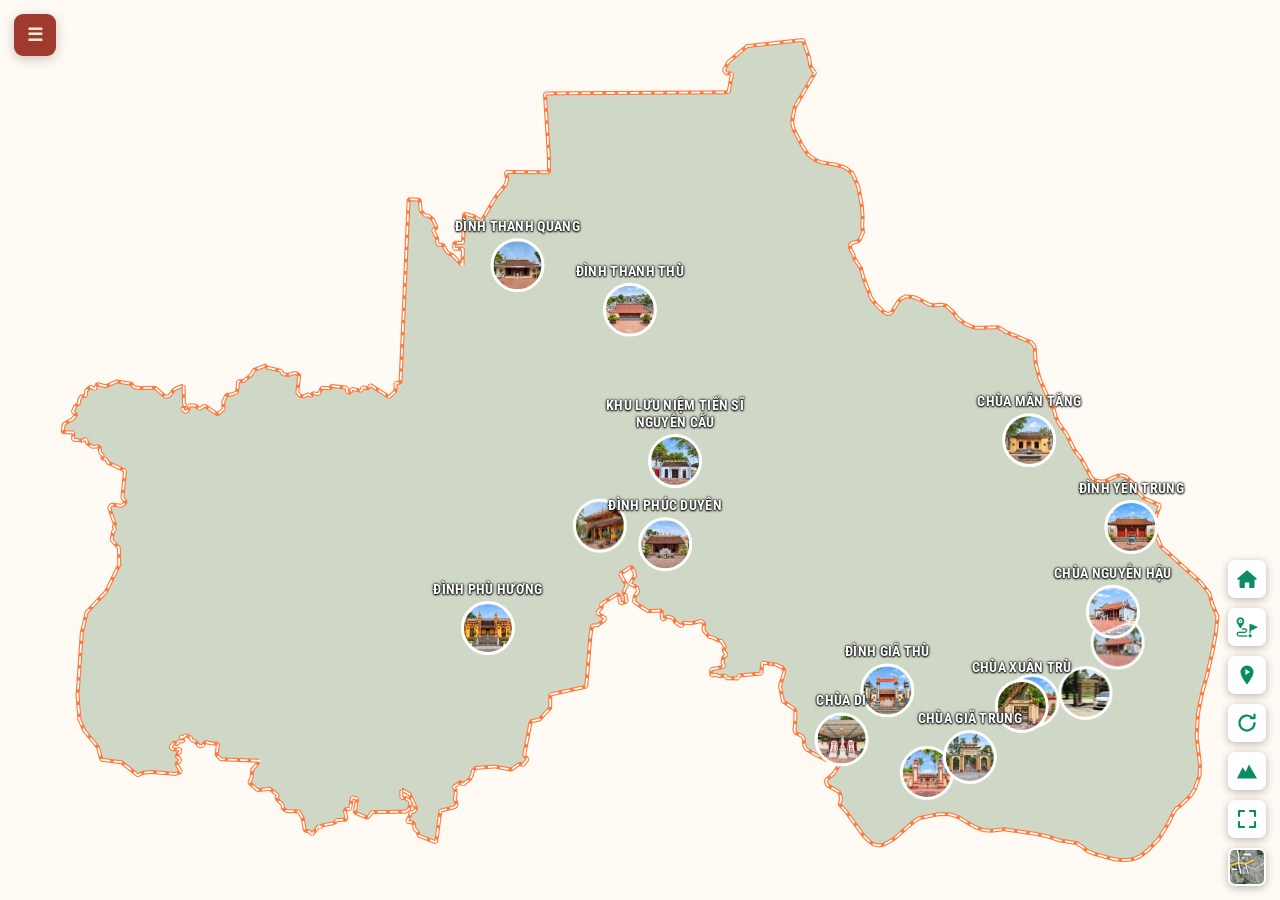
